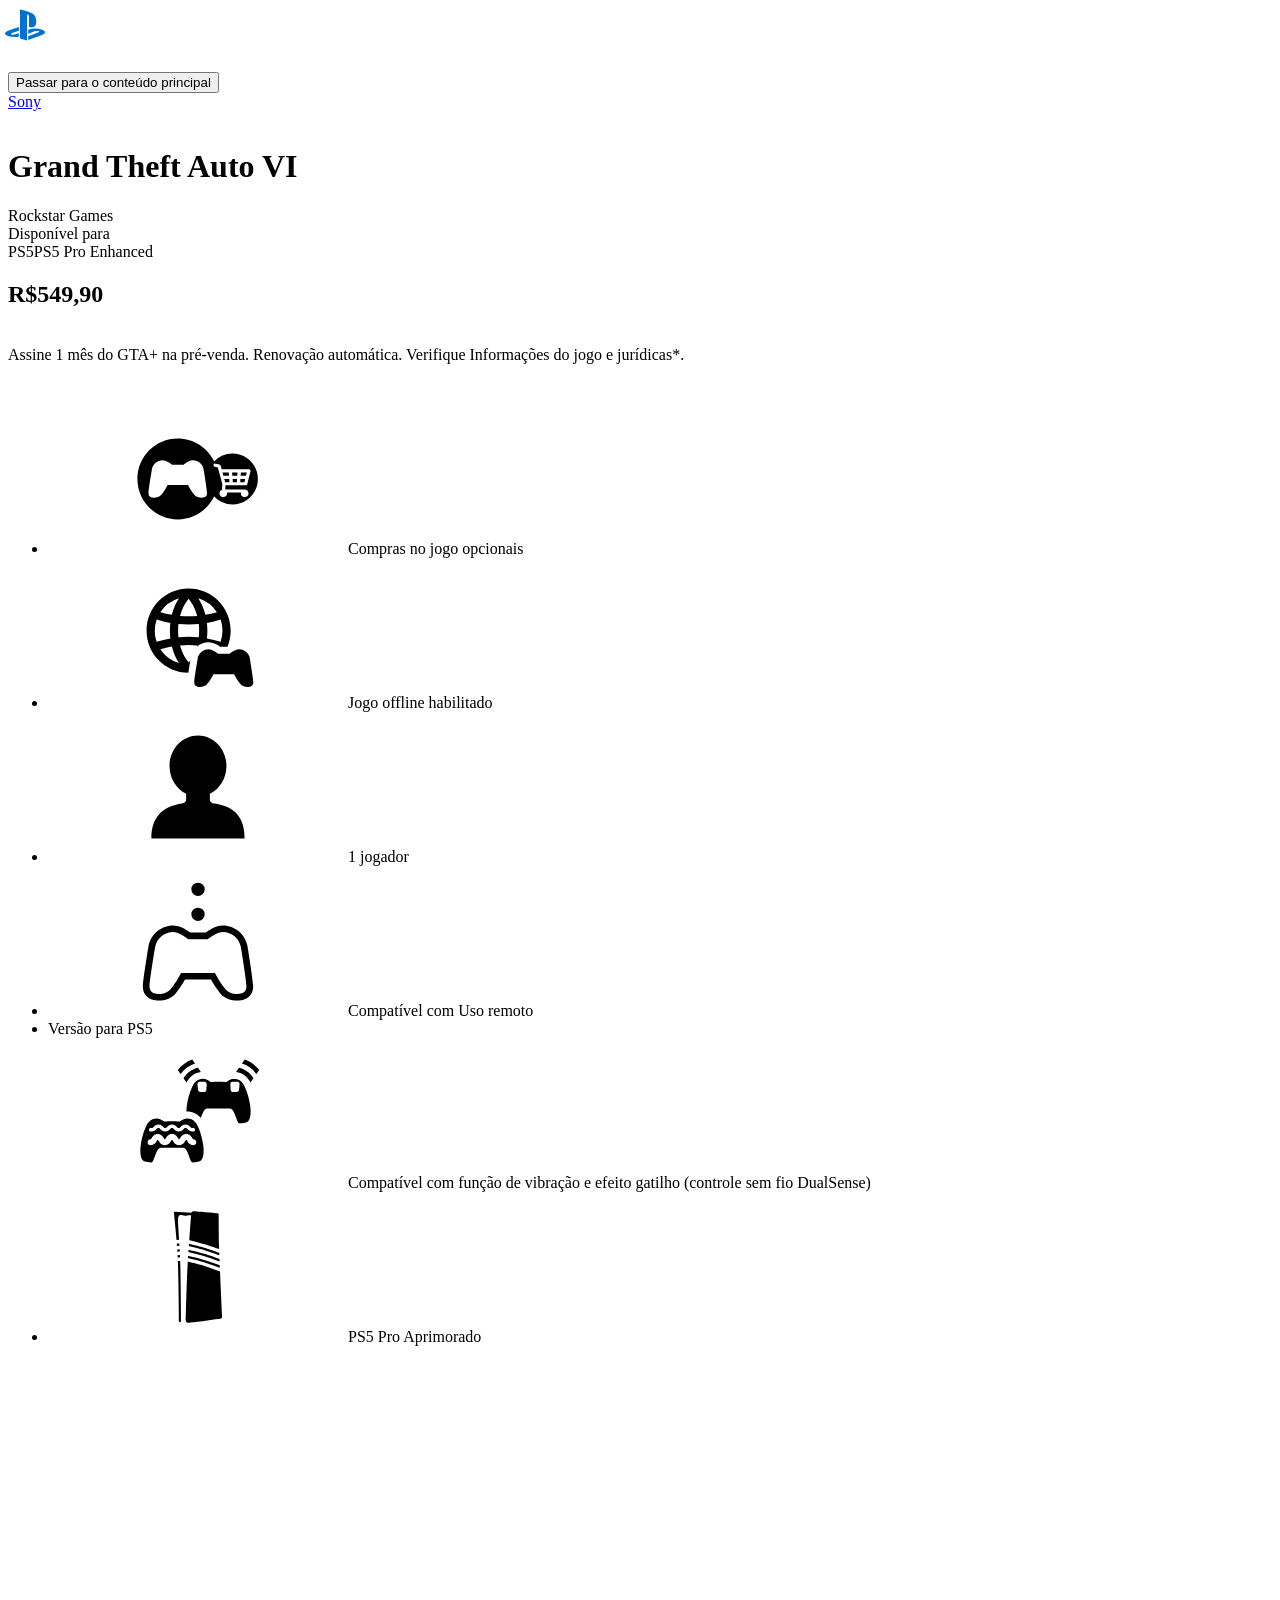
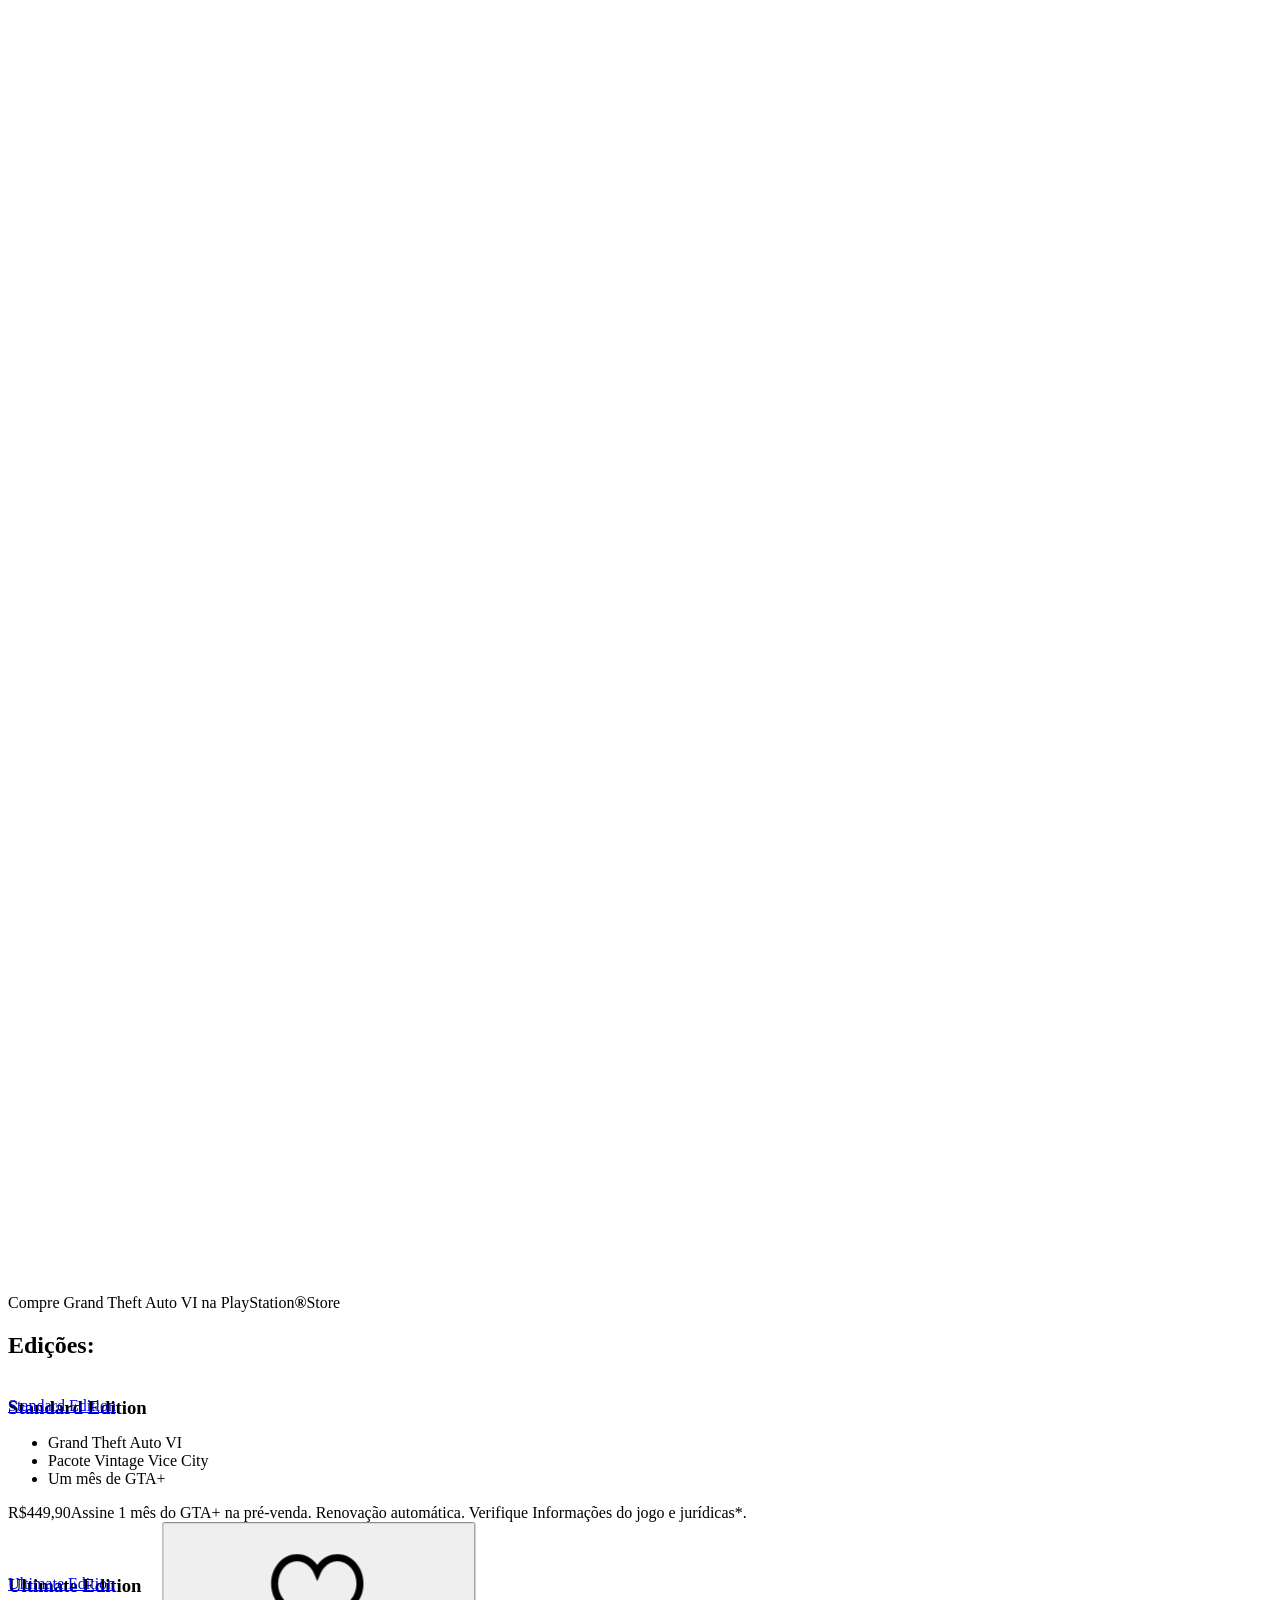
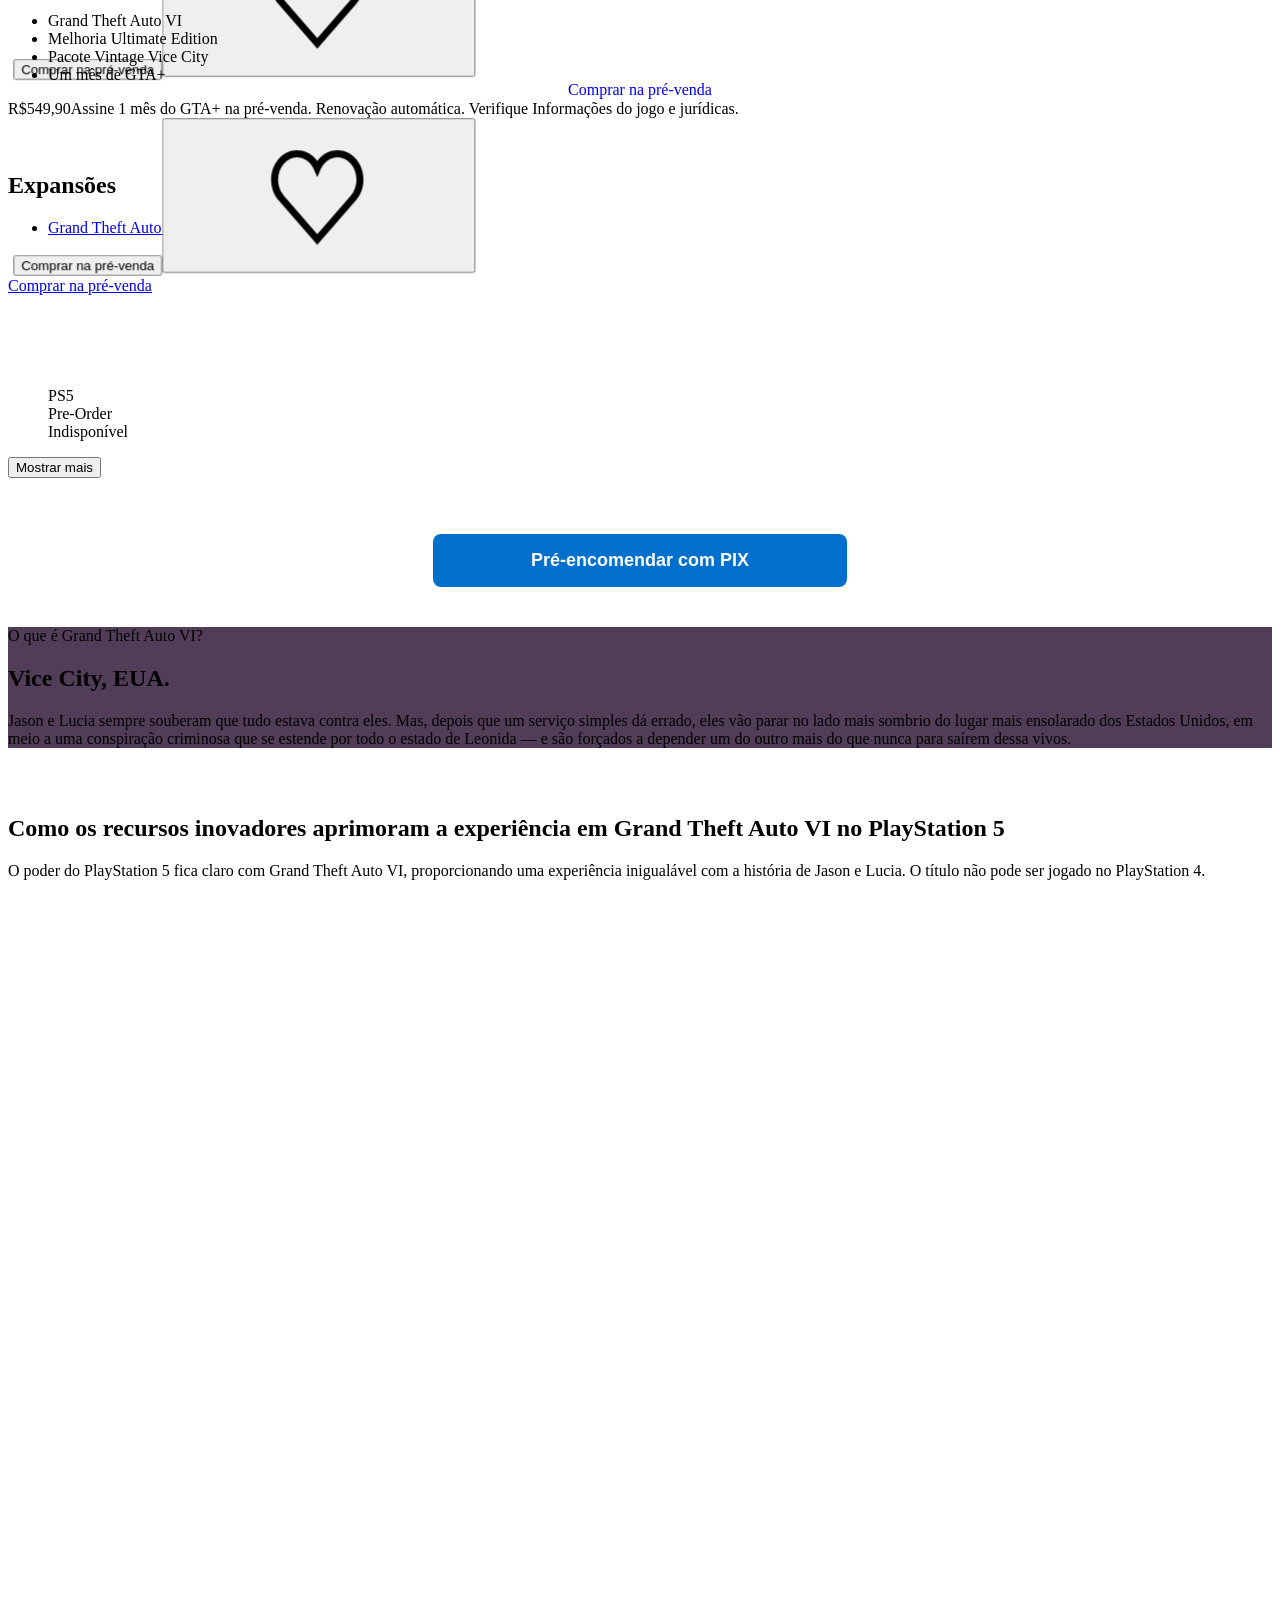
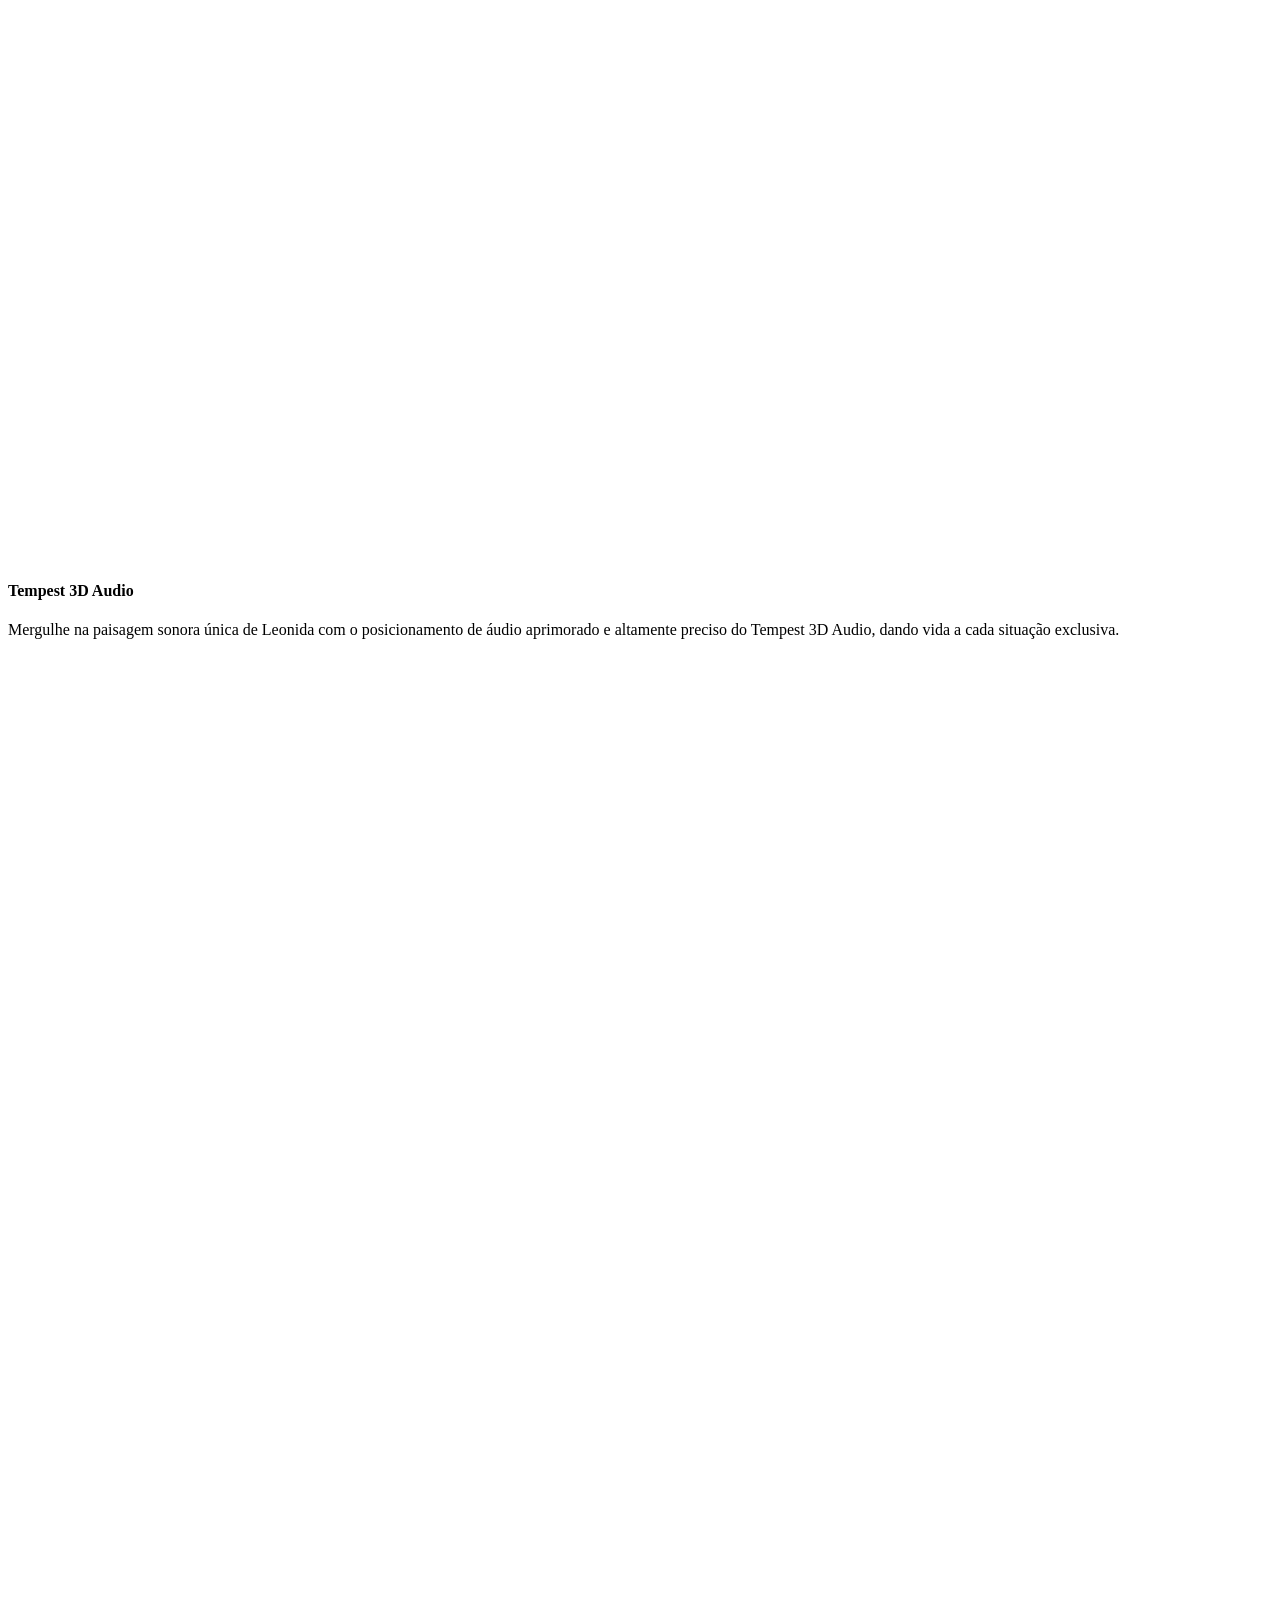
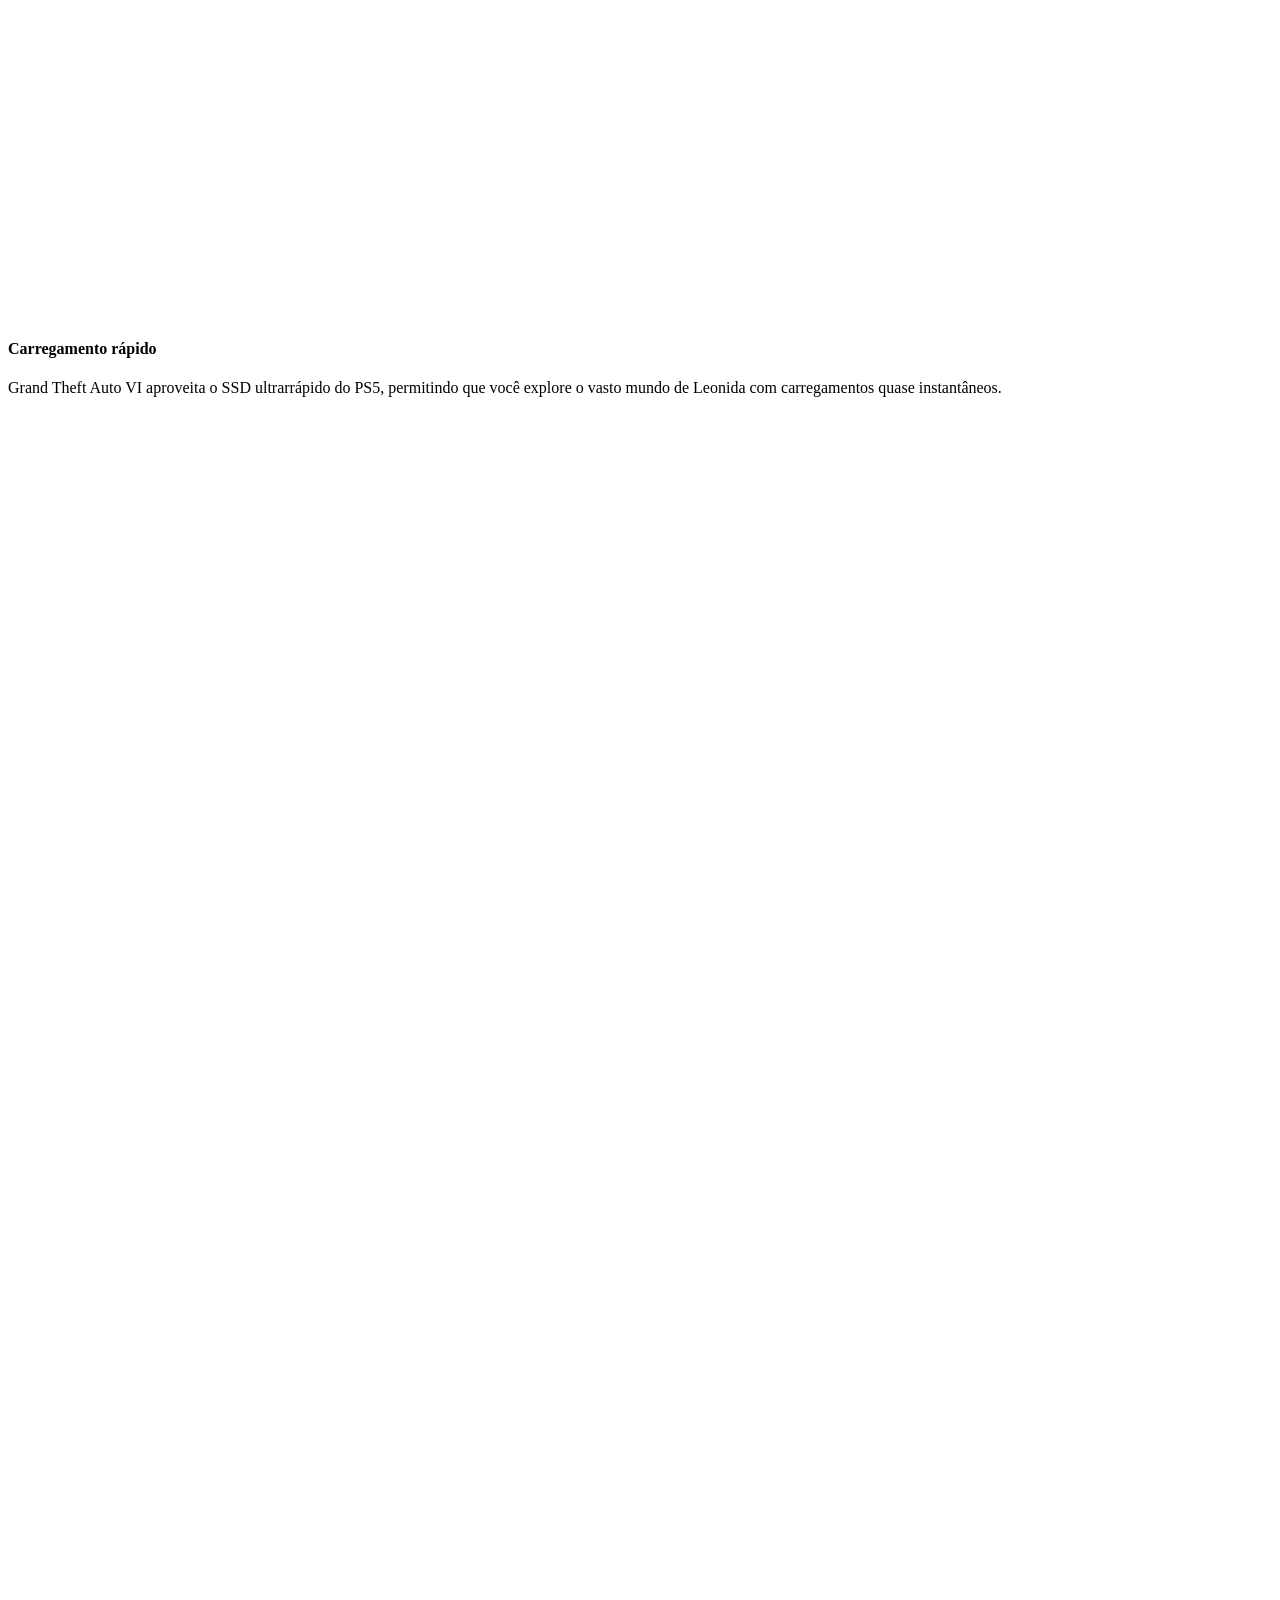
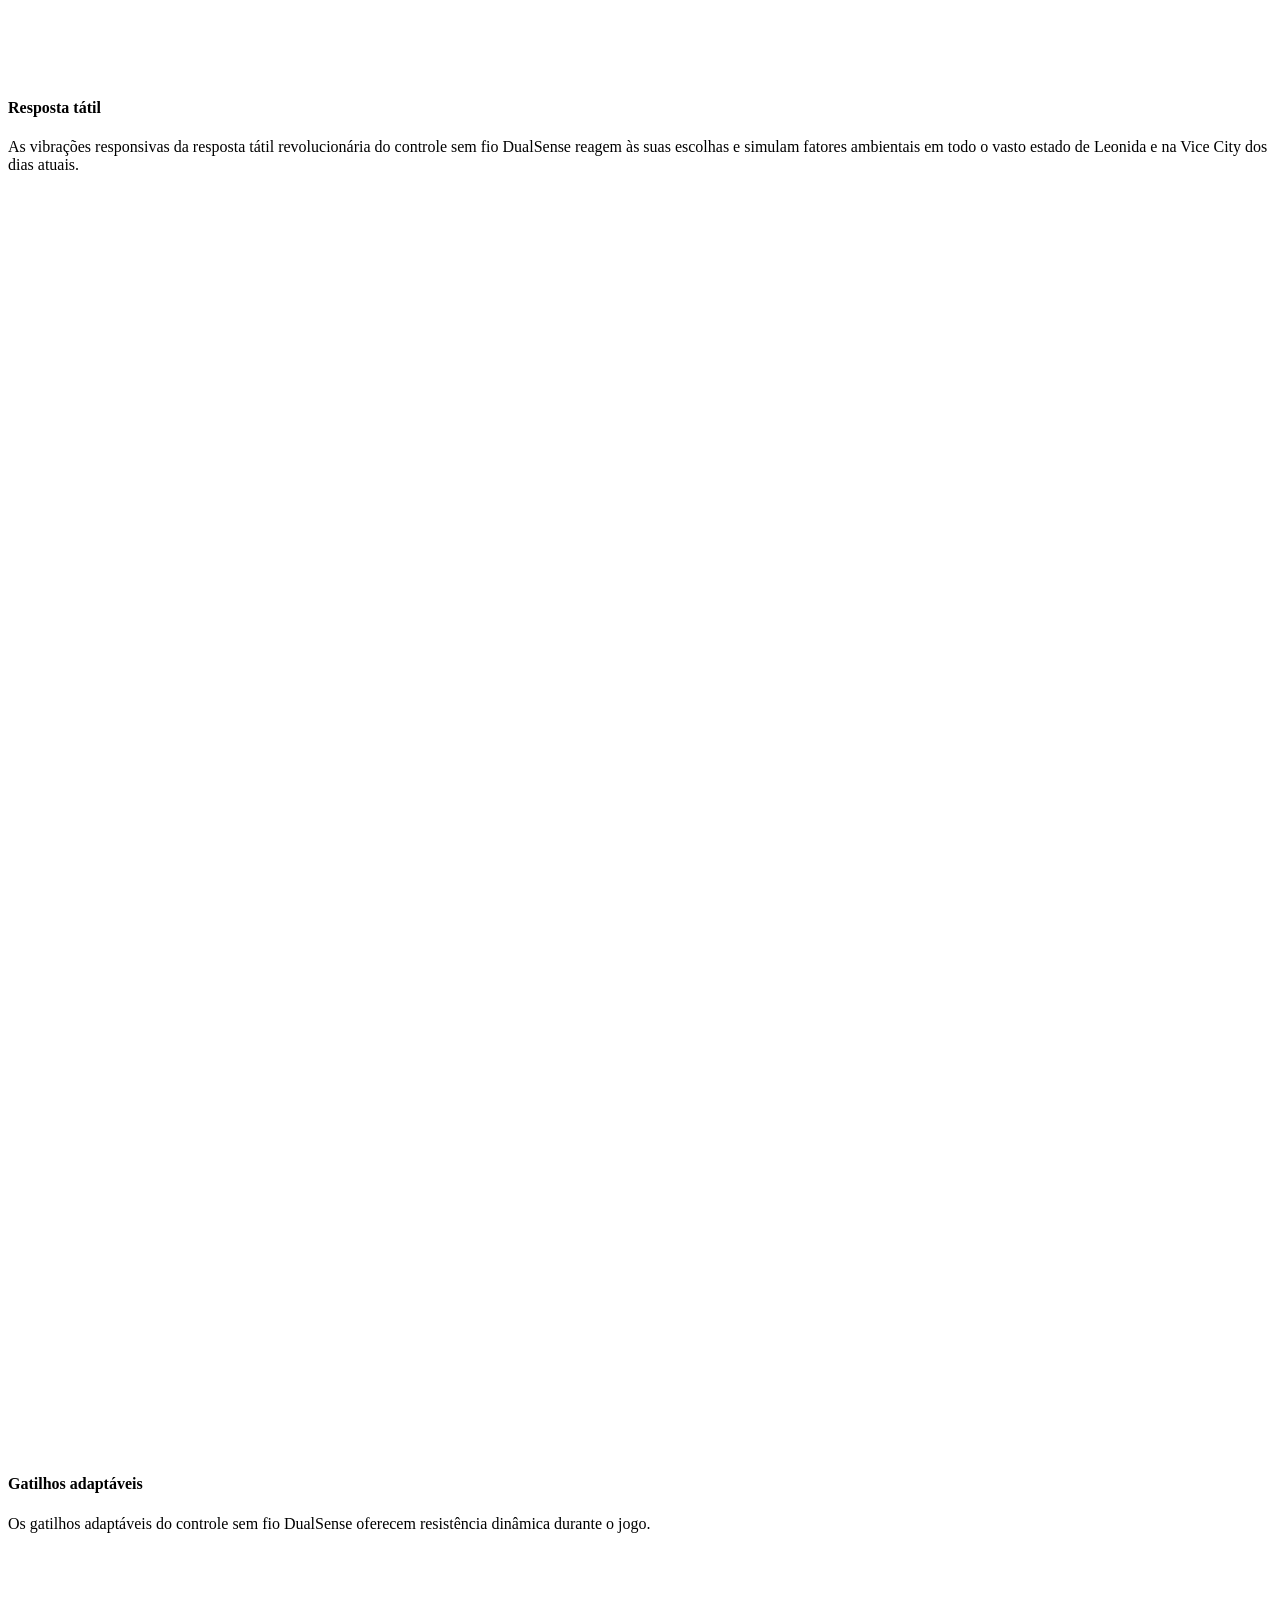
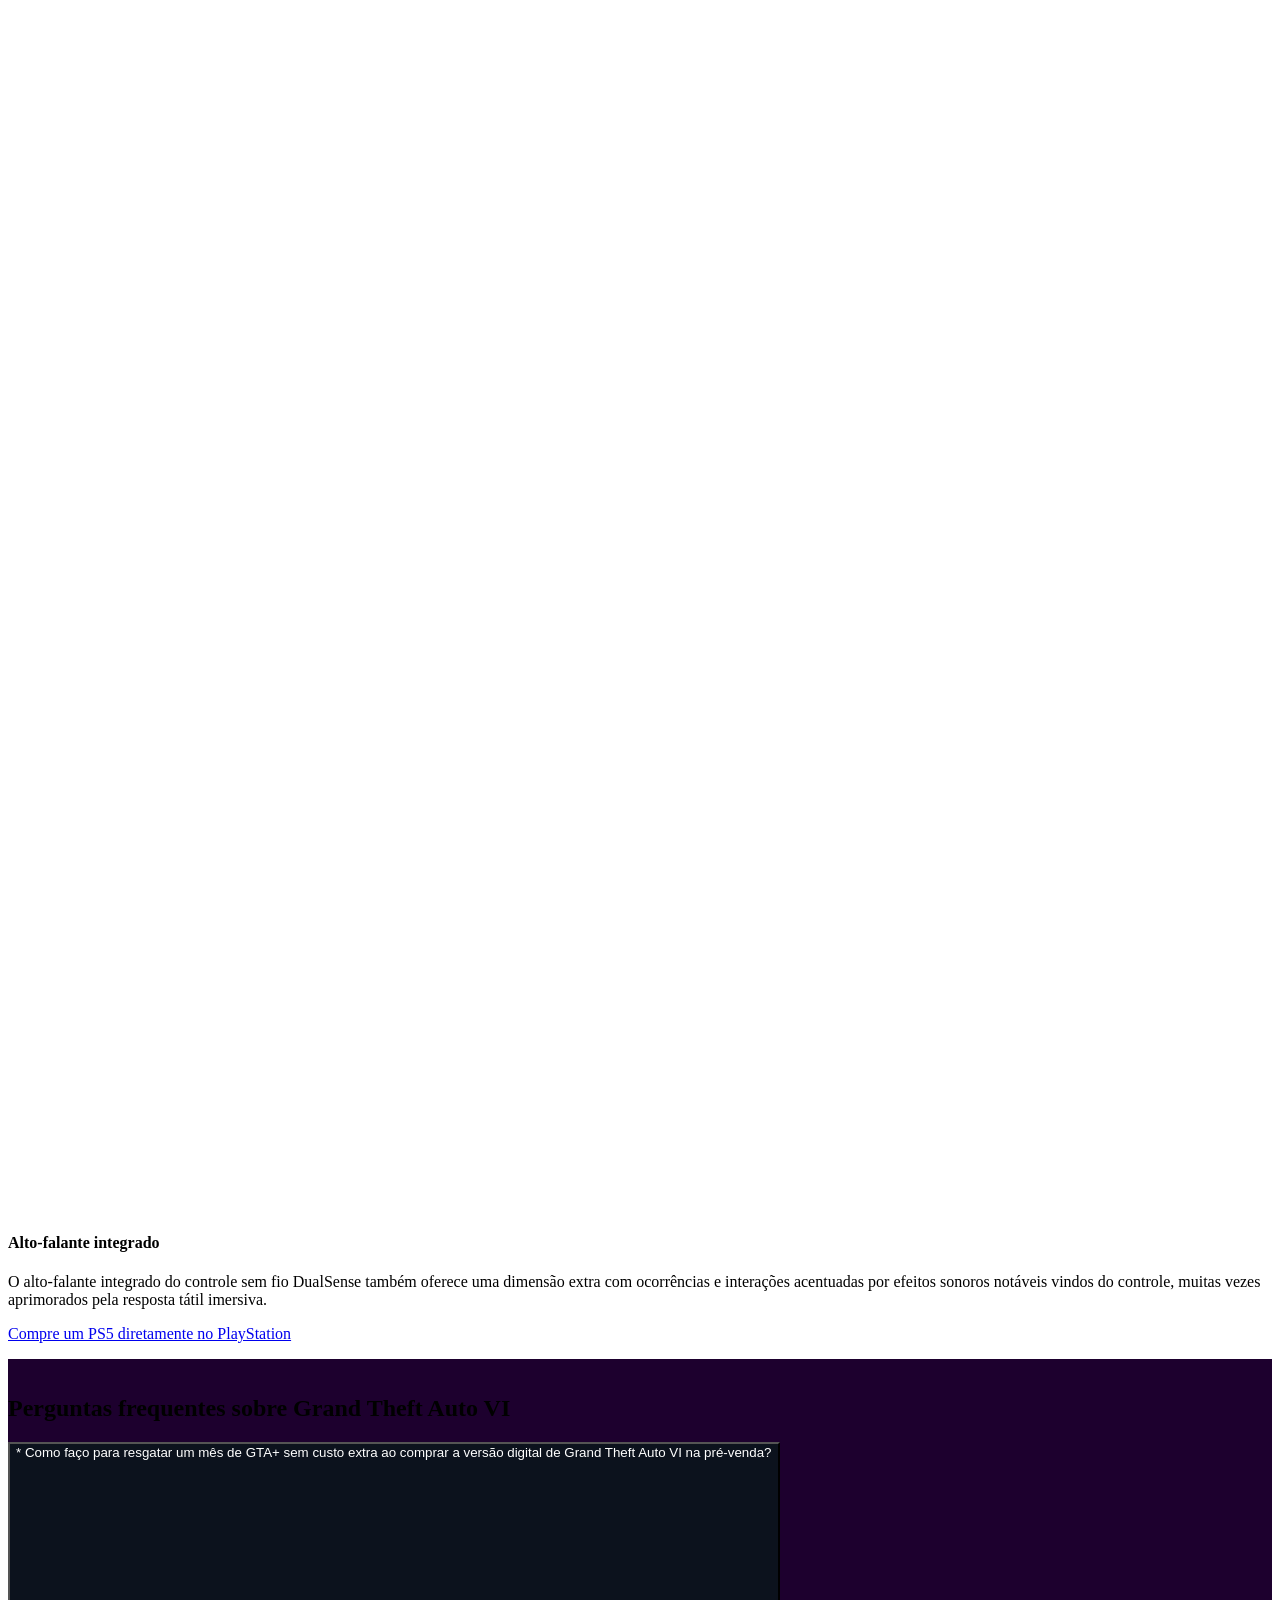
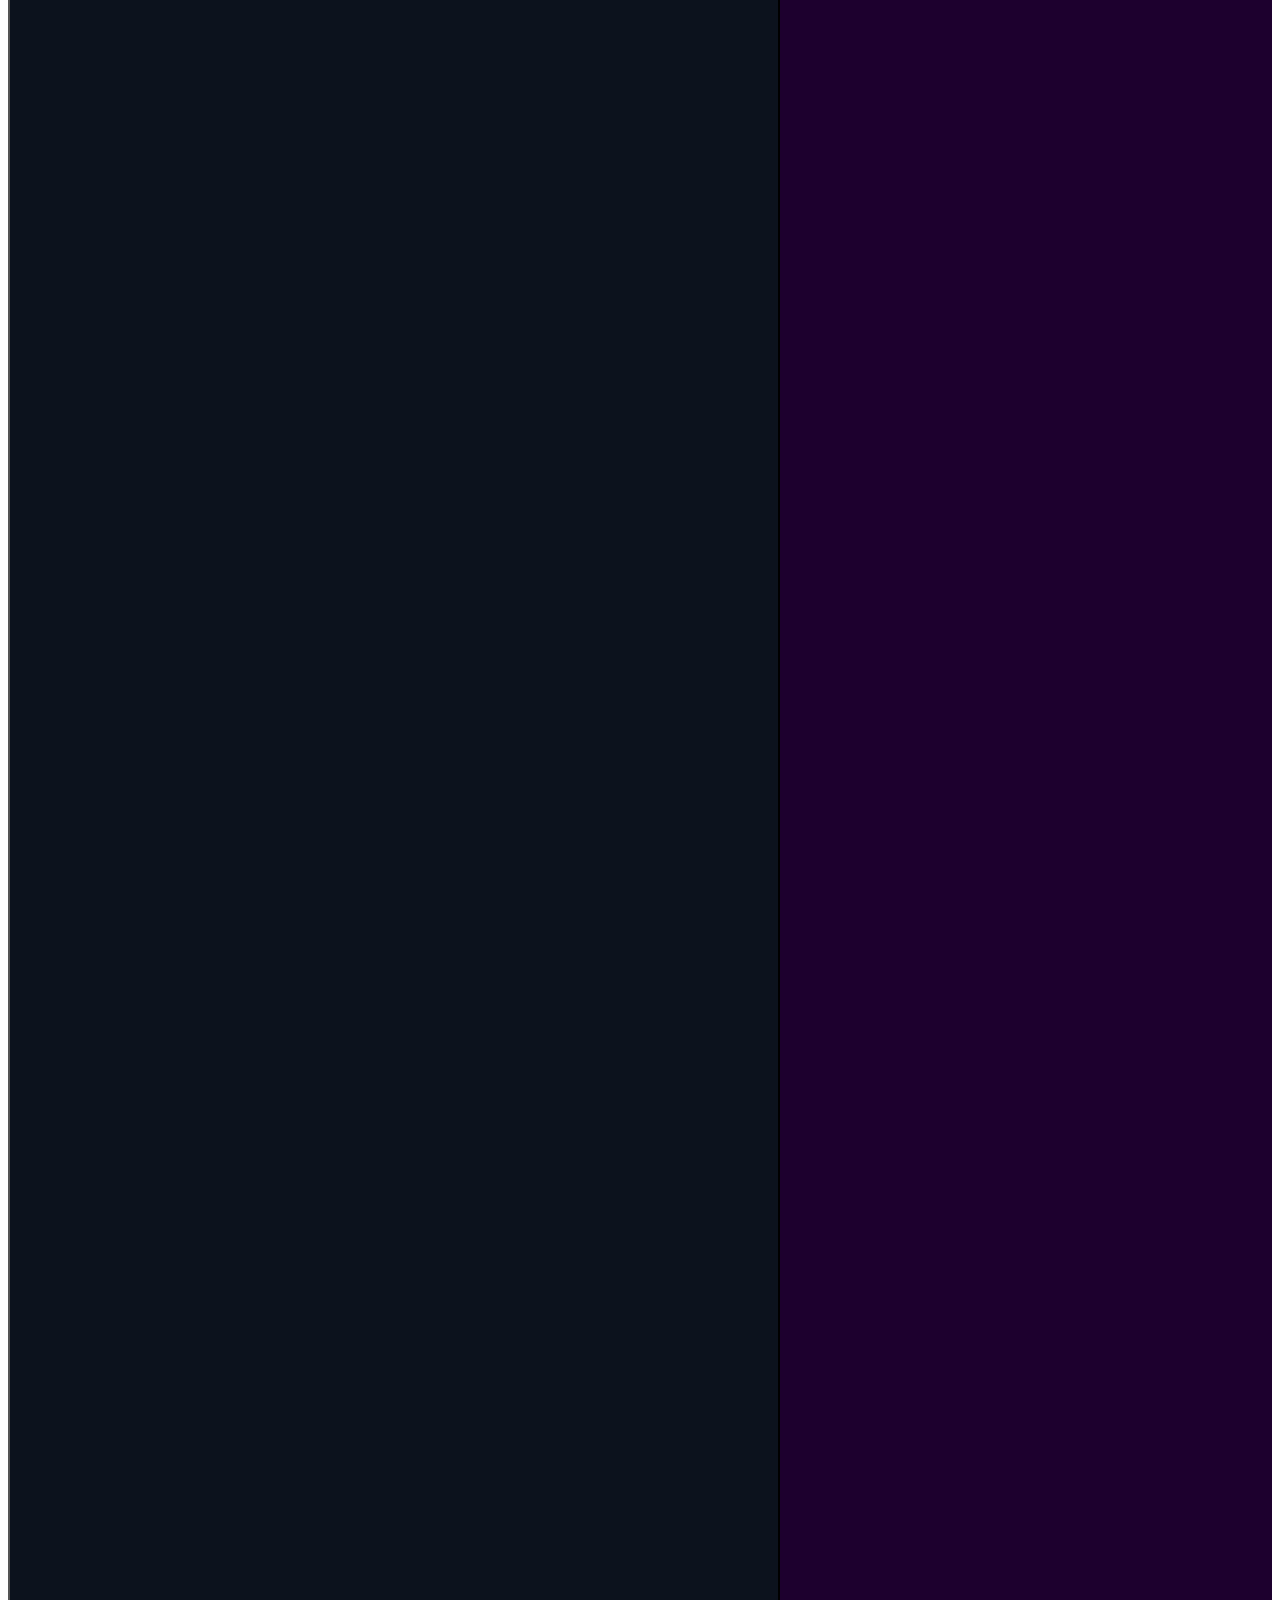
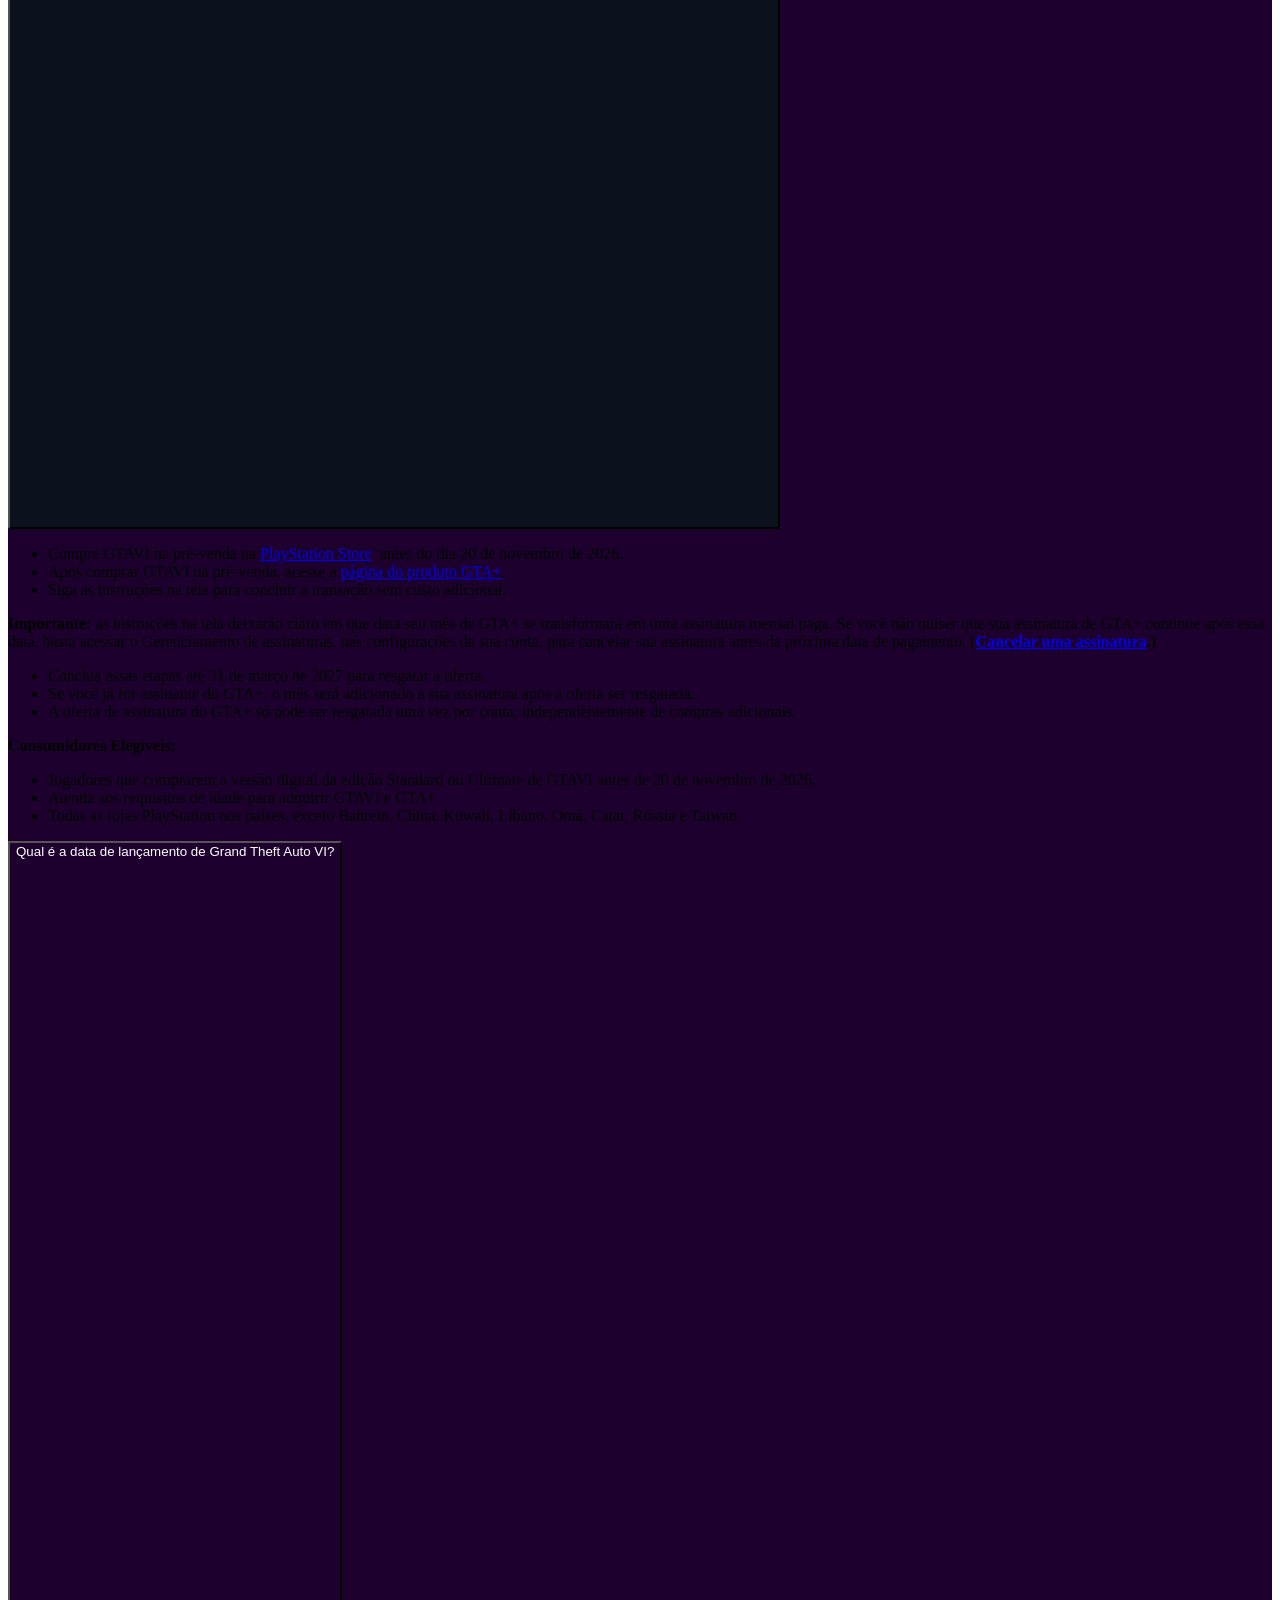
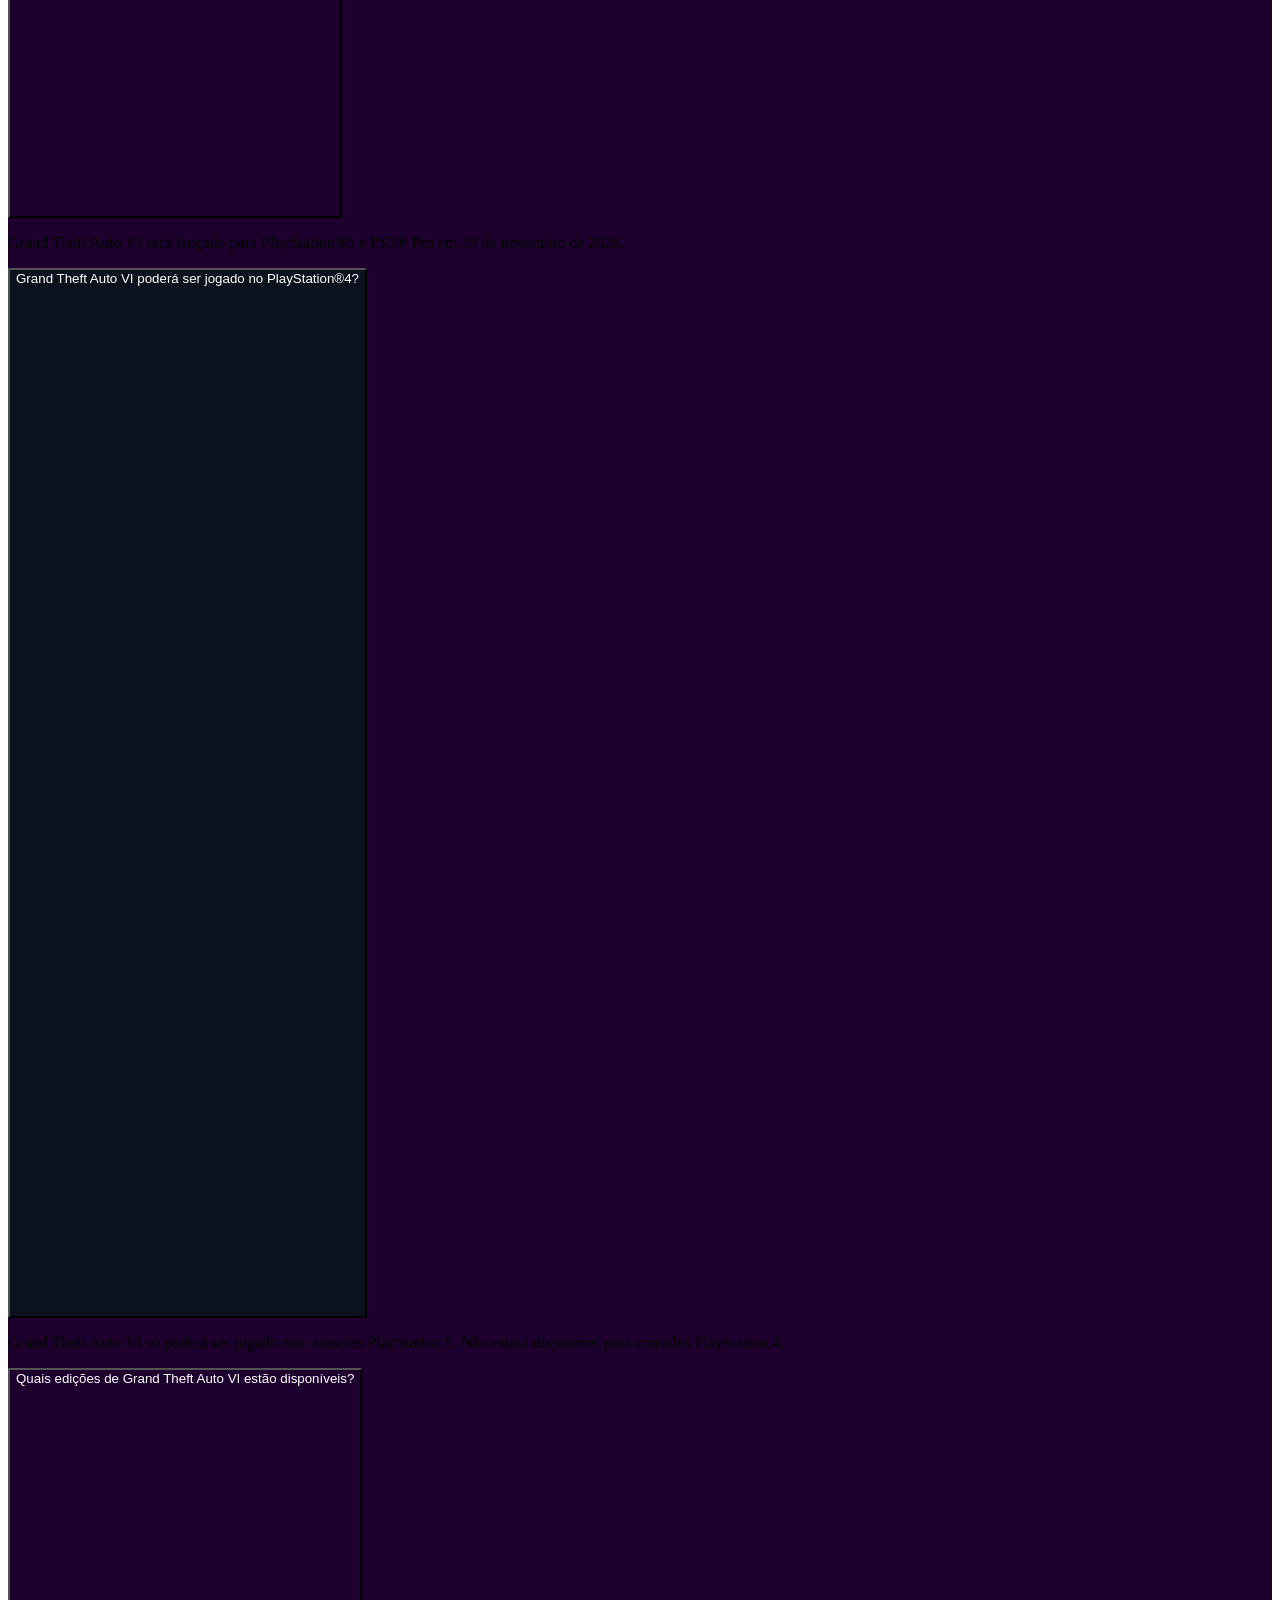
==== playstation.com/index.html @ 97222e9e "playstation: buttons Comprar na pré-venda apontam para checkout-ps.html" ====
<html lang="pt-BR" xml:lang="pt-BR" dir="ltr" class="js-focus-visible lc-plays2403" data-browser="CHROME HEADLESS" data-browser-major-version="150" data-os-name="WINDOWS" data-os-major-version="10" data-os-minor-version="0" data-device-type="UNKNOWN" data-is-psapp="false" style="--scrollbar-width: 0px; --nav-offset: 64px;" data-di-loaded="1"><head><link rel="preload" media="(min-width: 768px) and (max-width: 1023px)" href="https://gmedia.playstation.com/is/image/SIEPDC/Grand-Theft-Auto-VI-pre-order-hero-mobile-02-19jun25$en?$1200px$" as="image"><link rel="preload" media="(min-width: 1024px) and (max-width: 1366px)" href="https://gmedia.playstation.com/is/image/SIEPDC/Grand-Theft-Auto-VI-pre-order-hero-mobile-02-19jun25$en?$1600px$" as="image"><link rel="preload" media="(min-width: 1367px) and (max-width: 1919px)" href="https://gmedia.playstation.com/is/image/SIEPDC/Grand-Theft-Auto-VI-pre-order-hero-mobile-02-19jun25$en?$2400px$" as="image"><link rel="preload" media="(min-width: 1920px) and (max-width: 2999px)" href="https://gmedia.playstation.com/is/image/SIEPDC/Grand-Theft-Auto-VI-pre-order-hero-mobile-02-19jun25$en?$3200px$" as="image"><link rel="preload" media="(min-width: 3000px)" href="https://gmedia.playstation.com/is/image/SIEPDC/Grand-Theft-Auto-VI-pre-order-hero-mobile-02-19jun25$en?$4000px$" as="image"><title>Grand Theft Auto VI - Jogos para PS5 | PlayStation (Brasil) </title><meta name="searchtitle" content="Grand Theft Auto VI"><link rel="preconnect" href="https://static.playstation.com" crossorigin=""><link rel="preconnect" href="https://gmedia.playstation.com"><link rel="dns-prefetch" href="https://static.playstation.com"><link rel="dns-prefetch" href="https://gmedia.playstation.com"><link rel="preconnect" href="https://web-toolbar.playstation.com" crossorigin=""><link rel="dns-prefetch" href="https://web-toolbar.playstation.com"><link rel="preconnect" href="https://assets.adobedtm.com" crossorigin=""><link rel="dns-prefetch" href="https://assets.adobedtm.com"><link rel="preconnect" href="https://fast.fonts.net" crossorigin=""><link rel="dns-prefetch" href="https://fast.fonts.net"><link rel="icon" type="image/png" href="ps-logo-favicon_2" sizes="16x16"><link rel="icon" type="image/png" href="ps-logo-favicon" sizes="32x32"><link rel="icon" type="image/png" href="ps-logo-favicon_4" sizes="96x96"><link rel="icon" type="image/png" href="ps-logo-favicon_1" sizes="128x128"><link rel="icon" type="image/png" href="ps-logo-favicon_3" sizes="196x196"><meta name="app-id" content="pdc-aem"><meta charset="UTF-8"><meta name="keywords" content="Grand Theft Auto VI, GTA, GTA6, PlayStation, Rockstar, Rockstar Games, Lucia, Jason, GTAVI, PS5, Vice City, GTA V, GTA 6"><meta name="description" content="Aproveite a pré-venda e garanta agora o Grand Theft Auto VI no site PlayStation.com. Viva a maior e mais imersiva evolução da série Grand Theft Auto até hoje com o lançamento de GTA VI em 19 de novembro de 2026. GTA 6 só pode ser jogado no PS5 e não está disponível para PS4."><meta name="template" content="auto-game-page"><meta name="title" content="Grand Theft Auto VI - Jogos para PS5 | PlayStation"><meta name="pageType" content="game"><meta property="fb:app_id" content="165670056882577"><meta property="og:title" content="Grand Theft Auto VI - Jogos para PS5 | PlayStation"><meta name="twitter:title" content="Grand Theft Auto VI - Jogos para PS5 | PlayStation"><meta property="og:description" content="Aproveite a pré-venda e garanta agora o Grand Theft Auto VI no site PlayStation.com. Viva a maior e mais imersiva evolução da série Grand Theft Auto até hoje com o lançamento de GTA VI em 19 de novembro de 2026. GTA 6 só pode ser jogado no PS5 e não está disponível para PS4."><meta name="twitter:description" content="Aproveite a pré-venda e garanta agora o Grand Theft Auto VI no site PlayStation.com. Viva a maior e mais imersiva evolução da série Grand Theft Auto até hoje com o lançamento de GTA VI em 19 de novembro de 2026. GTA 6 só pode ser jogado no PS5 e não está disponível para PS4."><meta name="viewport" content="width=device-width, initial-scale=1.0, viewport-fit=cover"><meta http-equiv="content-type" content="text/html; charset=UTF-8"><link rel="canonical" href="https://www.playstation.com/pt-br/games/grand-theft-auto-vi/"><meta name="search_id" content="games/grand-theft-auto-vi"><meta name="google-site-verification" content="jvlMmfTRRTE3uPjvMTN9tBdat6DrAF6_bIxyrSVBisc"><link rel="alternate" hreflang="th-th" href="https://www.playstation.com/th-th/games/grand-theft-auto-vi/"><link rel="alternate" hreflang="ja-jp" href="https://www.playstation.com/ja-jp/games/grand-theft-auto-vi/"><link rel="alternate" hreflang="ko-kr" href="https://www.playstation.com/ko-kr/games/grand-theft-auto-vi/"><link rel="alternate" hreflang="en-id" href="https://www.playstation.com/en-id/games/grand-theft-auto-vi/"><link rel="alternate" hreflang="zh-hans-hk" href="https://www.playstation.com/zh-hans-hk/games/grand-theft-auto-vi/"><link rel="alternate" hreflang="en-hk" href="https://www.playstation.com/en-hk/games/grand-theft-auto-vi/"><link rel="alternate" hreflang="zh-hant-hk" href="https://www.playstation.com/zh-hant-hk/games/grand-theft-auto-vi/"><link rel="alternate" hreflang="en-sg" href="https://www.playstation.com/en-sg/games/grand-theft-auto-vi/"><link rel="alternate" hreflang="en-my" href="https://www.playstation.com/en-my/games/grand-theft-auto-vi/"><link rel="alternate" hreflang="en-tw" href="https://www.playstation.com/en-tw/games/grand-theft-auto-vi/"><link rel="alternate" hreflang="en-vn" href="https://www.playstation.com/en-vn/games/grand-theft-auto-vi/"><link rel="alternate" hreflang="en-ph" href="https://www.playstation.com/en-ph/games/grand-theft-auto-vi/"><link rel="alternate" hreflang="en-th" href="https://www.playstation.com/en-th/games/grand-theft-auto-vi/"><link rel="alternate" hreflang="zh-hant-tw" href="https://www.playstation.com/zh-hant-tw/games/grand-theft-auto-vi/"><link rel="alternate" hreflang="es-ec" href="https://www.playstation.com/es-ec/games/grand-theft-auto-vi/"><link rel="alternate" hreflang="es-cr" href="https://www.playstation.com/es-cr/games/grand-theft-auto-vi/"><link rel="alternate" hreflang="es-bo" href="https://www.playstation.com/es-bo/games/grand-theft-auto-vi/"><link rel="alternate" hreflang="es-co" href="https://www.playstation.com/es-co/games/grand-theft-auto-vi/"><link rel="alternate" hreflang="es-ar" href="https://www.playstation.com/es-ar/games/grand-theft-auto-vi/"><link rel="alternate" hreflang="fr-ca" href="https://www.playstation.com/fr-ca/games/grand-theft-auto-vi/"><link rel="alternate" hreflang="es-gt" href="https://www.playstation.com/es-gt/games/grand-theft-auto-vi/"><link rel="alternate" hreflang="es-cl" href="https://www.playstation.com/es-cl/games/grand-theft-auto-vi/"><link rel="alternate" hreflang="es-pa" href="https://www.playstation.com/es-pa/games/grand-theft-auto-vi/"><link rel="alternate" hreflang="es-hn" href="https://www.playstation.com/es-hn/games/grand-theft-auto-vi/"><link rel="alternate" hreflang="es-uy" href="https://www.playstation.com/es-uy/games/grand-theft-auto-vi/"><link rel="alternate" hreflang="es-py" href="https://www.playstation.com/es-py/games/grand-theft-auto-vi/"><link rel="alternate" hreflang="es-ni" href="https://www.playstation.com/es-ni/games/grand-theft-auto-vi/"><link rel="alternate" hreflang="es-pe" href="https://www.playstation.com/es-pe/games/grand-theft-auto-vi/"><link rel="alternate" hreflang="es-mx" href="https://www.playstation.com/es-mx/games/grand-theft-auto-vi/"><link rel="alternate" hreflang="es-sv" href="https://www.playstation.com/es-sv/games/grand-theft-auto-vi/"><link rel="alternate" hreflang="pt-br" href="https://www.playstation.com/pt-br/games/grand-theft-auto-vi/"><link rel="alternate" hreflang="en-ca" href="https://www.playstation.com/en-ca/games/grand-theft-auto-vi/"><link rel="alternate" hreflang="en-us" href="https://www.playstation.com/en-us/games/grand-theft-auto-vi/"><link rel="alternate" hreflang="ar-lb" href="https://www.playstation.com/ar-lb/games/grand-theft-auto-vi/"><link rel="alternate" hreflang="en-lb" href="https://www.playstation.com/en-lb/games/grand-theft-auto-vi/"><link rel="alternate" hreflang="ar-bh" href="https://www.playstation.com/ar-bh/games/grand-theft-auto-vi/"><link rel="alternate" hreflang="en-bh" href="https://www.playstation.com/en-bh/games/grand-theft-auto-vi/"><link rel="alternate" hreflang="ar-kw" href="https://www.playstation.com/ar-kw/games/grand-theft-auto-vi/"><link rel="alternate" hreflang="en-kw" href="https://www.playstation.com/en-kw/games/grand-theft-auto-vi/"><link rel="alternate" hreflang="en-za" href="https://www.playstation.com/en-za/games/grand-theft-auto-vi/"><link rel="alternate" hreflang="sl-si" href="https://www.playstation.com/sl-si/games/grand-theft-auto-vi/"><link rel="alternate" hreflang="en-si" href="https://www.playstation.com/en-si/games/grand-theft-auto-vi/"><link rel="alternate" hreflang="en-tr" href="https://www.playstation.com/en-tr/games/grand-theft-auto-vi/"><link rel="alternate" hreflang="tr-tr" href="https://www.playstation.com/tr-tr/games/grand-theft-auto-vi/"><link rel="alternate" hreflang="ro-ro" href="https://www.playstation.com/ro-ro/games/grand-theft-auto-vi/"><link rel="alternate" hreflang="en-ro" href="https://www.playstation.com/en-ro/games/grand-theft-auto-vi/"><link rel="alternate" hreflang="de-at" href="https://www.playstation.com/de-at/games/grand-theft-auto-vi/"><link rel="alternate" hreflang="en-se" href="https://www.playstation.com/en-se/games/grand-theft-auto-vi/"><link rel="alternate" hreflang="sv-se" href="https://www.playstation.com/sv-se/games/grand-theft-auto-vi/"><link rel="alternate" hreflang="fr-be" href="https://www.playstation.com/fr-be/games/grand-theft-auto-vi/"><link rel="alternate" hreflang="nl-be" href="https://www.playstation.com/nl-be/games/grand-theft-auto-vi/"><link rel="alternate" hreflang="pl-pl" href="https://www.playstation.com/pl-pl/games/grand-theft-auto-vi/"><link rel="alternate" hreflang="fr-fr" href="https://www.playstation.com/fr-fr/games/grand-theft-auto-vi/"><link rel="alternate" hreflang="en-sk" href="https://www.playstation.com/en-sk/games/grand-theft-auto-vi/"><link rel="alternate" hreflang="sk-sk" href="https://www.playstation.com/sk-sk/games/grand-theft-auto-vi/"><link rel="alternate" hreflang="de-lu" href="https://www.playstation.com/de-lu/games/grand-theft-auto-vi/"><link rel="alternate" hreflang="fr-lu" href="https://www.playstation.com/fr-lu/games/grand-theft-auto-vi/"><link rel="alternate" hreflang="fr-ch" href="https://www.playstation.com/fr-ch/games/grand-theft-auto-vi/"><link rel="alternate" hreflang="it-ch" href="https://www.playstation.com/it-ch/games/grand-theft-auto-vi/"><link rel="alternate" hreflang="de-ch" href="https://www.playstation.com/de-ch/games/grand-theft-auto-vi/"><link rel="alternate" hreflang="fi-fi" href="https://www.playstation.com/fi-fi/games/grand-theft-auto-vi/"><link rel="alternate" hreflang="en-fi" href="https://www.playstation.com/en-fi/games/grand-theft-auto-vi/"><link rel="alternate" hreflang="hu-hu" href="https://www.playstation.com/hu-hu/games/grand-theft-auto-vi/"><link rel="alternate" hreflang="en-hu" href="https://www.playstation.com/en-hu/games/grand-theft-auto-vi/"><link rel="alternate" hreflang="en-in" href="https://www.playstation.com/en-in/games/grand-theft-auto-vi/"><link rel="alternate" hreflang="el-gr" href="https://www.playstation.com/el-gr/games/grand-theft-auto-vi/"><link rel="alternate" hreflang="en-gr" href="https://www.playstation.com/en-gr/games/grand-theft-auto-vi/"><link rel="alternate" hreflang="da-dk" href="https://www.playstation.com/da-dk/games/grand-theft-auto-vi/"><link rel="alternate" hreflang="en-mt" href="https://www.playstation.com/en-mt/games/grand-theft-auto-vi/"><link rel="alternate" hreflang="he-il" href="https://www.playstation.com/he-il/games/grand-theft-auto-vi/"><link rel="alternate" hreflang="en-il" href="https://www.playstation.com/en-il/games/grand-theft-auto-vi/"><link rel="alternate" hreflang="en-nz" href="https://www.playstation.com/en-nz/games/grand-theft-auto-vi/"><link rel="alternate" hreflang="en-pl" href="https://www.playstation.com/en-pl/games/grand-theft-auto-vi/"><link rel="alternate" hreflang="en-ie" href="https://www.playstation.com/en-ie/games/grand-theft-auto-vi/"><link rel="alternate" hreflang="en-cz" href="https://www.playstation.com/en-cz/games/grand-theft-auto-vi/"><link rel="alternate" hreflang="en-no" href="https://www.playstation.com/en-no/games/grand-theft-auto-vi/"><link rel="alternate" hreflang="no-no" href="https://www.playstation.com/no-no/games/grand-theft-auto-vi/"><link rel="alternate" hreflang="en-cy" href="https://www.playstation.com/en-cy/games/grand-theft-auto-vi/"><link rel="alternate" hreflang="ar-ae" href="https://www.playstation.com/ar-ae/games/grand-theft-auto-vi/"><link rel="alternate" hreflang="en-ae" href="https://www.playstation.com/en-ae/games/grand-theft-auto-vi/"><link rel="alternate" hreflang="en-hr" href="https://www.playstation.com/en-hr/games/grand-theft-auto-vi/"><link rel="alternate" hreflang="hr-hr" href="https://www.playstation.com/hr-hr/games/grand-theft-auto-vi/"><link rel="alternate" hreflang="ar-sa" href="https://www.playstation.com/ar-sa/games/grand-theft-auto-vi/"><link rel="alternate" hreflang="en-sa" href="https://www.playstation.com/en-sa/games/grand-theft-auto-vi/"><link rel="alternate" hreflang="en-dk" href="https://www.playstation.com/en-dk/games/grand-theft-auto-vi/"><link rel="alternate" hreflang="ar-om" href="https://www.playstation.com/ar-om/games/grand-theft-auto-vi/"><link rel="alternate" hreflang="en-om" href="https://www.playstation.com/en-om/games/grand-theft-auto-vi/"><link rel="alternate" hreflang="bg-bg" href="https://www.playstation.com/bg-bg/games/grand-theft-auto-vi/"><link rel="alternate" hreflang="en-bg" href="https://www.playstation.com/en-bg/games/grand-theft-auto-vi/"><link rel="alternate" hreflang="ar-qa" href="https://www.playstation.com/ar-qa/games/grand-theft-auto-vi/"><link rel="alternate" hreflang="en-qa" href="https://www.playstation.com/en-qa/games/grand-theft-auto-vi/"><link rel="alternate" hreflang="en-gb" href="https://www.playstation.com/en-gb/games/grand-theft-auto-vi/"><link rel="alternate" hreflang="en-au" href="https://www.playstation.com/en-au/games/grand-theft-auto-vi/"><link rel="alternate" hreflang="cs-cz" href="https://www.playstation.com/cs-cz/games/grand-theft-auto-vi/"><link rel="alternate" hreflang="pt-pt" href="https://www.playstation.com/pt-pt/games/grand-theft-auto-vi/"><link rel="alternate" hreflang="es-es" href="https://www.playstation.com/es-es/games/grand-theft-auto-vi/"><link rel="alternate" hreflang="it-it" href="https://www.playstation.com/it-it/games/grand-theft-auto-vi/"><link rel="alternate" hreflang="ru-ua" href="https://www.playstation.com/ru-ua/games/grand-theft-auto-vi/"><link rel="alternate" hreflang="uk-ua" href="https://www.playstation.com/uk-ua/games/grand-theft-auto-vi/"><link rel="alternate" hreflang="sr-rs" href="https://www.playstation.com/sr-rs/games/grand-theft-auto-vi/"><link rel="alternate" hreflang="de-de" href="https://www.playstation.com/de-de/games/grand-theft-auto-vi/"><link rel="alternate" hreflang="nl-nl" href="https://www.playstation.com/nl-nl/games/grand-theft-auto-vi/"><link rel="alternate" hreflang="en-is" href="https://www.playstation.com/en-is/games/grand-theft-auto-vi/"><link rel="alternate" href="https://www.playstation.com/country-selector/index.html" hreflang="x-default"><link rel="preload" media="(max-width: 767px)" href="https://gmedia.playstation.com/is/image/SIEPDC/Grand-Theft-Auto-VI-pre-order-hero-mobile-02-19jun25$en?$800px$" as="image"><link rel="preload" as="style" href="https://static.playstation.com/font-stack/v1/css/font-all.css"><link rel="stylesheet" href="css/font-all.css"><link rel="preload" as="style" href="https://static.playstation.com/font-stack/v1/css/font-sst-condensed.css"><link rel="stylesheet" href="css/font-sst-condensed.css"><link rel="preload" as="style" href="/etc.clientlibs/global_pdc/clientlibs/auto-clientlibs/pdc.vendor.min.b15b2d0dd1b144f1f2cd1682e6936d8a.css" type="text/css"><link rel="stylesheet" href="css/pdc.vendor.min.b15b2d0dd1b144f1f2cd1682e6936d8a.css" type="text/css"><link rel="preload" as="style" href="/etc.clientlibs/global_pdc/clientlibs/clientlibs-jetstream.min.09848c97b22ec9907269b23423fbb303.css" type="text/css"><link rel="stylesheet" href="css/clientlibs-jetstream.min.09848c97b22ec9907269b23423fbb303.css" type="text/css"><link rel="preload" as="style" href="/etc.clientlibs/global_pdc/clientlibs/auto-clientlibs/pdc.designkit.min.d30ed311066642a9f8b64aa1f2f75102.css" type="text/css"><link rel="stylesheet" href="css/pdc.designkit.min.d30ed311066642a9f8b64aa1f2f75102.css" type="text/css"><meta name="wca-ssr-version" content="3.45.0-1.0"><meta name="wca-locale" content="pt-BR"><meta name="wca-theme" content="light"><link rel="preconnect" href="https://static.playstation.com" crossorigin=""><link rel="dns-prefetch" href="https://static.playstation.com"><link rel="preconnect" href="https://web.np.playstation.com/api/graphql/v1"><link rel="dns-prefetch" href="https://web.np.playstation.com/api/graphql/v1"><link rel="preconnect" href="https://image.api.playstation.com" crossorigin=""><link rel="dns-prefetch" href="https://image.api.playstation.com"><link rel="dns-prefetch" href="https://checkout.playstation.com"><link rel="preconnect" href="https://cdn.cookielaw.org" crossorigin=""><link rel="dns-prefetch" href="https://cdn.cookielaw.org"><link rel="stylesheet" href="css/psw-styles.css"><meta property="og:url" content="https://www.playstation.com/pt-br/games/grand-theft-auto-vi-ultimate-edition"><meta property="og:type" content="game"><meta property="og:image" content="images/f73cd287d6bbf6a95aa5a93f5a294a2614288a00af4dcdba.png"><meta property="og:locale" content="pt_br"><meta property="og:site_name" content="PlayStation"><meta name="twitter:card" content="twitter"><meta name="twitter:image:src" content="https://image.api.playstation.com/vulcan/ap/rnd/202606/1819/f73cd287d6bbf6a95aa5a93f5a294a2614288a00af4dcdba.png"><meta name="twitter:site" content="@PlayStation"><meta name="twitter:creator" content="@PlayStation"><meta name="image" content="https://image.api.playstation.com/vulcan/ap/rnd/202606/1818/9f51f0ccdb65bd29c36a0907a738c2902a712f03e2fd6470.png"><meta name="release_date_timestamp" content="1795057200000"><meta name="releaseDate" content="2026-11-19T03:00:00Z"><meta name="skuIds" content="EP1004-PPSA01547_00-GTAVIULTIMATE001-U001,EP1004-PPSA01547_00-GTAVISTANDARD001-U001"><meta name="searchtitle" content="Grand Theft Auto VI"><meta name="platforms" content="PS5"><meta name="genres" content="Ação"><meta name="name" content="Grand Theft Auto VI: Ultimate Edition"><meta name="publisher" content="Rockstar Games"><meta name="conceptId" content="10000730"><meta name="contentRating" content="CLASSIND_RATING_PENDING"><meta name="platformRank" content="10"><meta name="productType" content="GAME_BUNDLE"><link type="text/css" rel="stylesheet" href="css/psw.css"><link type="text/css" rel="stylesheet" href="css/oracle-4b59ecbbb4e830041087.css"><style id="data-flip-key-300-ease">
[data-flip-key] {
  transition-property: opacity, transform;
  transition-duration: calc(var(--flip-active, 1) * 300ms);
  transition-timing-function: ease;
  transform-origin: top left;
  transform:
    translateX(calc(var(--flip-dx, 0) * 1px))
    translateY(calc(var(--flip-dy, 0) * 1px))
    scale(var(--flip-dw, 1), var(--flip-dh, 1));
}</style><style id="onetrust-style">#onetrust-banner-sdk .onetrust-vendors-list-handler{cursor:pointer;color:#1f96db;font-size:inherit;font-weight:bold;text-decoration:none;margin-left:5px;white-space:normal;word-wrap:break-word;text-align:left}#onetrust-banner-sdk .onetrust-vendors-list-handler:hover{color:#1f96db}#onetrust-banner-sdk:focus{outline:2px solid #000;outline-offset:-2px}#onetrust-banner-sdk a:focus{outline:2px solid #000}#onetrust-banner-sdk #onetrust-accept-btn-handler,#onetrust-banner-sdk #onetrust-reject-all-handler,#onetrust-banner-sdk #onetrust-pc-btn-handler{outline-offset:1px}#onetrust-banner-sdk.ot-bnr-w-logo .ot-bnr-logo{height:64px;width:64px}#onetrust-banner-sdk #onetrust-policy svg,#onetrust-banner-sdk .banner-option svg{height:13px;width:13px;margin-left:1px;vertical-align:middle}#onetrust-banner-sdk .ot-tcf2-vendor-count.ot-text-bold{font-weight:bold}#onetrust-banner-sdk .ot-button-order-0{order:0}#onetrust-banner-sdk .ot-button-order-1{order:1}#onetrust-banner-sdk .ot-button-order-2{order:2}#onetrust-banner-sdk #onetrust-close-btn-container svg{height:10px;width:10px;pointer-events:none}#onetrust-banner-sdk .ot-close-icon,#onetrust-pc-sdk .ot-close-icon,#ot-sync-ntfy .ot-close-icon{background-size:contain;background-repeat:no-repeat;background-position:center;height:12px;width:12px}#onetrust-banner-sdk .powered-by-logo,#onetrust-banner-sdk .ot-pc-footer-logo a,#onetrust-pc-sdk .powered-by-logo,#onetrust-pc-sdk .ot-pc-footer-logo a,#ot-sync-ntfy .powered-by-logo,#ot-sync-ntfy .ot-pc-footer-logo a{background-size:contain;background-repeat:no-repeat;background-position:center;height:25px;width:152px;display:block;text-decoration:none;font-size:.75em}#onetrust-banner-sdk .powered-by-logo:hover,#onetrust-banner-sdk .ot-pc-footer-logo a:hover,#onetrust-pc-sdk .powered-by-logo:hover,#onetrust-pc-sdk .ot-pc-footer-logo a:hover,#ot-sync-ntfy .powered-by-logo:hover,#ot-sync-ntfy .ot-pc-footer-logo a:hover{color:#565656}#onetrust-banner-sdk h3 *,#onetrust-banner-sdk h4 *,#onetrust-banner-sdk h6 *,#onetrust-banner-sdk button *,#onetrust-banner-sdk a[data-parent-id] *,#onetrust-banner-sdk p[role=heading] *,#onetrust-pc-sdk h3 *,#onetrust-pc-sdk h4 *,#onetrust-pc-sdk h6 *,#onetrust-pc-sdk button *,#onetrust-pc-sdk a[data-parent-id] *,#onetrust-pc-sdk p[role=heading] *,#ot-sync-ntfy h3 *,#ot-sync-ntfy h4 *,#ot-sync-ntfy h6 *,#ot-sync-ntfy button *,#ot-sync-ntfy a[data-parent-id] *,#ot-sync-ntfy p[role=heading] *{font-size:inherit;font-weight:inherit;color:inherit}#onetrust-banner-sdk .ot-hide,#onetrust-pc-sdk .ot-hide,#ot-sync-ntfy .ot-hide{display:none !important}#onetrust-banner-sdk button.ot-link-btn:hover,#onetrust-pc-sdk button.ot-link-btn:hover,#ot-sync-ntfy button.ot-link-btn:hover{text-decoration:underline;opacity:1}#onetrust-pc-sdk .ot-sdk-row .ot-sdk-column{padding:0}#onetrust-pc-sdk .ot-sdk-container{padding-right:0}#onetrust-pc-sdk .ot-sdk-row{flex-direction:initial;width:100%}#onetrust-pc-sdk [type=checkbox]:checked,#onetrust-pc-sdk [type=checkbox]:not(:checked){pointer-events:initial}#onetrust-pc-sdk [type=checkbox]:disabled+label::before,#onetrust-pc-sdk [type=checkbox]:disabled+label:after,#onetrust-pc-sdk [type=checkbox]:disabled+label,#onetrust-pc-sdk [type=checkbox][aria-disabled=true]+label::before,#onetrust-pc-sdk [type=checkbox][aria-disabled=true]+label:after,#onetrust-pc-sdk [type=checkbox][aria-disabled=true]+label{pointer-events:none;opacity:.8}#onetrust-pc-sdk #vendor-list-content{transform:translate3d(0, 0, 0)}#onetrust-pc-sdk li input[type=checkbox]{z-index:1}#onetrust-pc-sdk li .ot-checkbox label{z-index:2}#onetrust-pc-sdk li .ot-checkbox input[type=checkbox]{height:auto;width:auto}#onetrust-pc-sdk li .host-title a,#onetrust-pc-sdk li .ot-host-name a,#onetrust-pc-sdk li .accordion-text,#onetrust-pc-sdk li .ot-acc-txt{z-index:2;position:relative}#onetrust-pc-sdk input{margin:3px .1ex}#onetrust-pc-sdk .pc-logo,#onetrust-pc-sdk .ot-pc-logo{height:60px;width:180px;background-position:center;background-size:contain;background-repeat:no-repeat;display:inline-flex;justify-content:center;align-items:center}#onetrust-pc-sdk .pc-logo img,#onetrust-pc-sdk .ot-pc-logo img{max-height:100%;max-width:100%}#onetrust-pc-sdk .pc-logo svg,#onetrust-pc-sdk .ot-pc-logo svg{height:60px;width:180px}#onetrust-pc-sdk #close-pc-btn-handler>svg{margin:auto;display:block;height:12px;width:12px}#onetrust-pc-sdk #ot-pc-desc svg,#onetrust-pc-sdk .ot-desc-cntr svg,#onetrust-pc-sdk .ot-cat-grp svg{height:13px;width:13px;margin-left:-7px;vertical-align:middle;margin-right:5px}#onetrust-pc-sdk .ot-host-hdr>a{display:inline-block}#onetrust-pc-sdk input[aria-disabled=true],#onetrust-banner-sdk input[aria-disabled=true]{pointer-events:none;opacity:.6}#onetrust-pc-sdk input[aria-disabled=true]+label,#onetrust-banner-sdk input[aria-disabled=true]+label{pointer-events:none;opacity:.6;cursor:not-allowed}#onetrust-pc-sdk .screen-reader-only,#onetrust-pc-sdk .ot-scrn-rdr,.ot-sdk-cookie-policy .screen-reader-only,.ot-sdk-cookie-policy .ot-scrn-rdr{border:0;clip:rect(0 0 0 0);height:1px;margin:-1px;overflow:hidden;padding:0;position:absolute;width:1px}#onetrust-pc-sdk.ot-fade-in,.onetrust-pc-dark-filter.ot-fade-in,#onetrust-banner-sdk.ot-fade-in,.ot-confirm-dialog-overlay.ot-fade-in{animation-name:onetrust-fade-in;animation-duration:400ms;animation-timing-function:ease-in-out}#onetrust-pc-sdk.ot-hide{display:none !important}.onetrust-pc-dark-filter.ot-hide{display:none !important}#ot-sdk-btn.ot-sdk-show-settings,#ot-sdk-btn.optanon-show-settings{color:#fff;background-color:#468254;height:auto;white-space:normal;word-wrap:break-word;padding:.8em 2em;font-size:.8em;line-height:1.2;cursor:pointer;-moz-transition:.1s ease;-o-transition:.1s ease;-webkit-transition:1s ease;transition:.1s ease}#ot-sdk-btn.ot-sdk-show-settings:hover,#ot-sdk-btn.optanon-show-settings:hover{color:#fff;background-color:#2c6415}#ot-sdk-btn.ot-sdk-show-settings:active,#ot-sdk-btn.optanon-show-settings:active{color:#fff;background-color:#2c6415;border:1px solid rgba(162,192,169,.5)}.onetrust-pc-dark-filter{background:rgba(0,0,0,.5);z-index:2147483646;width:100%;height:100%;overflow:hidden;position:fixed;top:0;bottom:0;left:0}@keyframes onetrust-fade-in{0%{opacity:0}100%{opacity:1}}.ot-cookie-label{text-decoration:underline}@media only screen and (min-width: 426px)and (max-width: 896px)and (orientation: landscape){#onetrust-pc-sdk p{font-size:.75em}}#onetrust-banner-sdk .banner-option-input:focus+label{outline:1px solid #000;outline-style:auto}.category-vendors-list-handler+a:focus,.category-vendors-list-handler+a:focus-visible{outline:2px solid #000}#onetrust-pc-sdk .ot-userid-title{margin-top:10px}#onetrust-pc-sdk .ot-userid-title>span,#onetrust-pc-sdk .ot-userid-timestamp>span{font-weight:700}#onetrust-pc-sdk .ot-userid-desc{font-style:italic}#onetrust-pc-sdk .ot-host-desc a{pointer-events:initial}#onetrust-pc-sdk .ot-ven-hdr>p a{position:relative;z-index:2;pointer-events:initial}#onetrust-pc-sdk .ot-vnd-serv .ot-vnd-item .ot-vnd-info a,#onetrust-pc-sdk .ot-vs-list .ot-vnd-item .ot-vnd-info a{margin-right:8px}#onetrust-pc-sdk .ot-vnd-item svg.ot-ext-lnk{align-self:center}#onetrust-pc-sdk .ot-pc-footer-logo svg,#onetrust-pc-sdk .ot-pc-footer-logo img{width:136px;height:16px}#onetrust-pc-sdk .ot-pur-vdr-count{font-weight:400;font-size:.8em;padding-top:3px;display:block}#onetrust-pc-sdk p[role=heading] .ot-pur-vdr-count{font-weight:400 !important;font-size:.8em !important}#onetrust-banner-sdk #onetrust-policy .ot-optout-signal,#onetrust-pc-sdk #ot-pc-content .ot-optout-signal{border:1px solid #32ae88;border-radius:3px;padding:5px;margin-bottom:10px;background-color:#f9fffa;font-size:.85rem;line-height:2}#onetrust-banner-sdk #onetrust-policy .ot-optout-signal .ot-optout-icon,#onetrust-pc-sdk #ot-pc-content .ot-optout-signal .ot-optout-icon{display:inline;margin-right:5px}#onetrust-banner-sdk #onetrust-policy .ot-optout-signal svg,#onetrust-pc-sdk #ot-pc-content .ot-optout-signal svg{height:20px;width:30px}#onetrust-banner-sdk #onetrust-policy .ot-optout-signal svg.ot-source-sprite,#onetrust-pc-sdk #ot-pc-content .ot-optout-signal svg.ot-source-sprite{position:relative;bottom:-3px}#onetrust-banner-sdk #onetrust-policy .ot-optout-signal svg:not(.ot-source-sprite),#onetrust-pc-sdk #ot-pc-content .ot-optout-signal svg:not(.ot-source-sprite){transform:scale(0.5)}#onetrust-banner-sdk #onetrust-policy .ot-optout-signal svg:not(.ot-source-sprite) path,#onetrust-pc-sdk #ot-pc-content .ot-optout-signal svg:not(.ot-source-sprite) path{fill:#32ae88}#onetrust-consent-sdk .ot-general-modal{overflow:hidden;position:fixed;margin:0 auto;top:50%;left:50%;width:40%;padding:1.5rem;max-width:575px;min-width:575px;z-index:2147483647;border-radius:2.5px;transform:translate(-50%, -50%)}#onetrust-consent-sdk .ot-signature-health-group{margin-top:1rem;padding-left:1.25rem;padding-right:1.25rem;margin-bottom:.625rem;width:calc(100% - 2.5rem)}#onetrust-consent-sdk .ot-signature-health-group .ot-signature-health-form{gap:.5rem}#onetrust-consent-sdk .ot-signature-health .ot-signature-health-form{width:70%;gap:.35rem}#onetrust-consent-sdk .ot-signature-health .ot-signature-input{height:38px;padding:6px 10px;background-color:#fff;border:1px solid #d1d1d1;border-radius:4px;box-shadow:none;box-sizing:border-box}#onetrust-consent-sdk .ot-signature-health .ot-signature-subtitle{font-size:1.125rem}#onetrust-consent-sdk .ot-signature-health .ot-signature-group-title{font-size:1.25rem;font-weight:bold}#onetrust-consent-sdk .ot-signature-health,#onetrust-consent-sdk .ot-signature-health-group{display:flex;flex-direction:column;gap:1rem}#onetrust-consent-sdk .ot-signature-health .ot-signature-cont,#onetrust-consent-sdk .ot-signature-health-group .ot-signature-cont{display:flex;flex-direction:column;gap:.25rem}#onetrust-consent-sdk .ot-signature-health .ot-signature-paragraph,#onetrust-consent-sdk .ot-signature-health-group .ot-signature-paragraph{margin:0;line-height:20px;font-size:max(14px,.875rem)}#onetrust-consent-sdk .ot-signature-health .ot-health-signature-error,#onetrust-consent-sdk .ot-signature-health-group .ot-health-signature-error{color:#4d4d4d;font-size:min(12px,.75rem)}#onetrust-consent-sdk .ot-signature-health .ot-signature-buttons-cont,#onetrust-consent-sdk .ot-signature-health-group .ot-signature-buttons-cont{margin-top:max(.75rem,2%);gap:1rem;display:flex;justify-content:flex-end}#onetrust-consent-sdk .ot-signature-health .ot-signature-button,#onetrust-consent-sdk .ot-signature-health-group .ot-signature-button{flex:1;height:auto;color:#fff;cursor:pointer;line-height:1.2;min-width:125px;font-weight:600;font-size:.813em;border-radius:2px;padding:12px 10px;white-space:normal;word-wrap:break-word;word-break:break-word;background-color:#68b631;border:2px solid #68b631}#onetrust-consent-sdk .ot-signature-health .ot-signature-button.reject,#onetrust-consent-sdk .ot-signature-health-group .ot-signature-button.reject{background-color:#fff}#onetrust-consent-sdk .ot-input-field-cont{display:flex;flex-direction:column;gap:.5rem}#onetrust-consent-sdk .ot-input-field-cont .ot-signature-input{width:65%}#onetrust-consent-sdk .ot-signature-health-form{display:flex;flex-direction:column}#onetrust-consent-sdk .ot-signature-health-form .ot-signature-label{margin-bottom:0;line-height:20px;font-size:max(14px,.875rem)}#onetrust-consent-sdk #onetrust-sprite-svg{display:none}@media only screen and (max-width: 600px){#onetrust-consent-sdk .ot-general-modal{min-width:100%}#onetrust-consent-sdk .ot-signature-health .ot-signature-health-form{width:100%}#onetrust-consent-sdk .ot-input-field-cont .ot-signature-input{width:100%}}#onetrust-banner-sdk,#onetrust-pc-sdk,#ot-sdk-cookie-policy,#ot-sync-ntfy{font-size:16px}#onetrust-banner-sdk *,#onetrust-banner-sdk ::after,#onetrust-banner-sdk ::before,#onetrust-pc-sdk *,#onetrust-pc-sdk ::after,#onetrust-pc-sdk ::before,#ot-sdk-cookie-policy *,#ot-sdk-cookie-policy ::after,#ot-sdk-cookie-policy ::before,#ot-sync-ntfy *,#ot-sync-ntfy ::after,#ot-sync-ntfy ::before{-webkit-box-sizing:content-box;-moz-box-sizing:content-box;box-sizing:content-box}#onetrust-banner-sdk div,#onetrust-banner-sdk span,#onetrust-banner-sdk h1,#onetrust-banner-sdk h2,#onetrust-banner-sdk h3,#onetrust-banner-sdk h4,#onetrust-banner-sdk h5,#onetrust-banner-sdk h6,#onetrust-banner-sdk p,#onetrust-banner-sdk img,#onetrust-banner-sdk svg,#onetrust-banner-sdk button,#onetrust-banner-sdk section,#onetrust-banner-sdk a,#onetrust-banner-sdk label,#onetrust-banner-sdk input,#onetrust-banner-sdk ul,#onetrust-banner-sdk li,#onetrust-banner-sdk nav,#onetrust-banner-sdk table,#onetrust-banner-sdk thead,#onetrust-banner-sdk tr,#onetrust-banner-sdk td,#onetrust-banner-sdk tbody,#onetrust-banner-sdk .ot-main-content,#onetrust-banner-sdk .ot-toggle,#onetrust-banner-sdk #ot-content,#onetrust-banner-sdk #ot-pc-content,#onetrust-banner-sdk .checkbox,#onetrust-pc-sdk div,#onetrust-pc-sdk span,#onetrust-pc-sdk h1,#onetrust-pc-sdk h2,#onetrust-pc-sdk h3,#onetrust-pc-sdk h4,#onetrust-pc-sdk h5,#onetrust-pc-sdk h6,#onetrust-pc-sdk p,#onetrust-pc-sdk img,#onetrust-pc-sdk svg,#onetrust-pc-sdk button,#onetrust-pc-sdk section,#onetrust-pc-sdk a,#onetrust-pc-sdk label,#onetrust-pc-sdk input,#onetrust-pc-sdk ul,#onetrust-pc-sdk li,#onetrust-pc-sdk nav,#onetrust-pc-sdk table,#onetrust-pc-sdk thead,#onetrust-pc-sdk tr,#onetrust-pc-sdk td,#onetrust-pc-sdk tbody,#onetrust-pc-sdk .ot-main-content,#onetrust-pc-sdk .ot-toggle,#onetrust-pc-sdk #ot-content,#onetrust-pc-sdk #ot-pc-content,#onetrust-pc-sdk .checkbox,#ot-sdk-cookie-policy div,#ot-sdk-cookie-policy span,#ot-sdk-cookie-policy h1,#ot-sdk-cookie-policy h2,#ot-sdk-cookie-policy h3,#ot-sdk-cookie-policy h4,#ot-sdk-cookie-policy h5,#ot-sdk-cookie-policy h6,#ot-sdk-cookie-policy p,#ot-sdk-cookie-policy img,#ot-sdk-cookie-policy svg,#ot-sdk-cookie-policy button,#ot-sdk-cookie-policy section,#ot-sdk-cookie-policy a,#ot-sdk-cookie-policy label,#ot-sdk-cookie-policy input,#ot-sdk-cookie-policy ul,#ot-sdk-cookie-policy li,#ot-sdk-cookie-policy nav,#ot-sdk-cookie-policy table,#ot-sdk-cookie-policy thead,#ot-sdk-cookie-policy tr,#ot-sdk-cookie-policy td,#ot-sdk-cookie-policy tbody,#ot-sdk-cookie-policy .ot-main-content,#ot-sdk-cookie-policy .ot-toggle,#ot-sdk-cookie-policy #ot-content,#ot-sdk-cookie-policy #ot-pc-content,#ot-sdk-cookie-policy .checkbox,#ot-sync-ntfy div,#ot-sync-ntfy span,#ot-sync-ntfy h1,#ot-sync-ntfy h2,#ot-sync-ntfy h3,#ot-sync-ntfy h4,#ot-sync-ntfy h5,#ot-sync-ntfy h6,#ot-sync-ntfy p,#ot-sync-ntfy img,#ot-sync-ntfy svg,#ot-sync-ntfy button,#ot-sync-ntfy section,#ot-sync-ntfy a,#ot-sync-ntfy label,#ot-sync-ntfy input,#ot-sync-ntfy ul,#ot-sync-ntfy li,#ot-sync-ntfy nav,#ot-sync-ntfy table,#ot-sync-ntfy thead,#ot-sync-ntfy tr,#ot-sync-ntfy td,#ot-sync-ntfy tbody,#ot-sync-ntfy .ot-main-content,#ot-sync-ntfy .ot-toggle,#ot-sync-ntfy #ot-content,#ot-sync-ntfy #ot-pc-content,#ot-sync-ntfy .checkbox{font-family:inherit;font-weight:normal;-webkit-font-smoothing:auto;letter-spacing:normal;line-height:normal;padding:0;margin:0;height:auto;min-height:0;max-height:none;width:auto;min-width:0;max-width:none;border-radius:0;border:none;clear:none;float:none;position:static;bottom:auto;left:auto;right:auto;top:auto;text-align:left;text-decoration:none;text-indent:0;text-shadow:none;text-transform:none;white-space:normal;background:none;overflow:visible;vertical-align:baseline;visibility:visible;z-index:auto;box-shadow:none}#onetrust-banner-sdk img,#onetrust-pc-sdk img,#ot-sdk-cookie-policy img,#ot-sync-ntfy img{overflow:hidden !important}#onetrust-banner-sdk label:before,#onetrust-banner-sdk label:after,#onetrust-banner-sdk .checkbox:after,#onetrust-banner-sdk .checkbox:before,#onetrust-pc-sdk label:before,#onetrust-pc-sdk label:after,#onetrust-pc-sdk .checkbox:after,#onetrust-pc-sdk .checkbox:before,#ot-sdk-cookie-policy label:before,#ot-sdk-cookie-policy label:after,#ot-sdk-cookie-policy .checkbox:after,#ot-sdk-cookie-policy .checkbox:before,#ot-sync-ntfy label:before,#ot-sync-ntfy label:after,#ot-sync-ntfy .checkbox:after,#ot-sync-ntfy .checkbox:before{content:"";content:none}#onetrust-banner-sdk .ot-sdk-container,#onetrust-pc-sdk .ot-sdk-container,#ot-sdk-cookie-policy .ot-sdk-container{position:relative;width:100%;max-width:100%;margin:0 auto;padding:0 20px;box-sizing:border-box}#onetrust-banner-sdk .ot-sdk-column,#onetrust-banner-sdk .ot-sdk-columns,#onetrust-pc-sdk .ot-sdk-column,#onetrust-pc-sdk .ot-sdk-columns,#ot-sdk-cookie-policy .ot-sdk-column,#ot-sdk-cookie-policy .ot-sdk-columns{width:100%;float:left;box-sizing:border-box;padding:0;display:initial}@media(min-width: 400px){#onetrust-banner-sdk .ot-sdk-container,#onetrust-pc-sdk .ot-sdk-container,#ot-sdk-cookie-policy .ot-sdk-container{width:90%;padding:0}}@media(min-width: 550px){#onetrust-banner-sdk .ot-sdk-container,#onetrust-pc-sdk .ot-sdk-container,#ot-sdk-cookie-policy .ot-sdk-container{width:100%}#onetrust-banner-sdk .ot-sdk-column,#onetrust-banner-sdk .ot-sdk-columns,#onetrust-pc-sdk .ot-sdk-column,#onetrust-pc-sdk .ot-sdk-columns,#ot-sdk-cookie-policy .ot-sdk-column,#ot-sdk-cookie-policy .ot-sdk-columns{margin-left:4%}#onetrust-banner-sdk .ot-sdk-column:first-child,#onetrust-banner-sdk .ot-sdk-columns:first-child,#onetrust-pc-sdk .ot-sdk-column:first-child,#onetrust-pc-sdk .ot-sdk-columns:first-child,#ot-sdk-cookie-policy .ot-sdk-column:first-child,#ot-sdk-cookie-policy .ot-sdk-columns:first-child{margin-left:0}#onetrust-banner-sdk .ot-sdk-two.ot-sdk-columns,#onetrust-pc-sdk .ot-sdk-two.ot-sdk-columns,#ot-sdk-cookie-policy .ot-sdk-two.ot-sdk-columns{width:13.3333333333%}#onetrust-banner-sdk .ot-sdk-three.ot-sdk-columns,#onetrust-pc-sdk .ot-sdk-three.ot-sdk-columns,#ot-sdk-cookie-policy .ot-sdk-three.ot-sdk-columns{width:22%}#onetrust-banner-sdk .ot-sdk-four.ot-sdk-columns,#onetrust-pc-sdk .ot-sdk-four.ot-sdk-columns,#ot-sdk-cookie-policy .ot-sdk-four.ot-sdk-columns{width:30.6666666667%}#onetrust-banner-sdk .ot-sdk-eight.ot-sdk-columns,#onetrust-pc-sdk .ot-sdk-eight.ot-sdk-columns,#ot-sdk-cookie-policy .ot-sdk-eight.ot-sdk-columns{width:65.3333333333%}#onetrust-banner-sdk .ot-sdk-nine.ot-sdk-columns,#onetrust-pc-sdk .ot-sdk-nine.ot-sdk-columns,#ot-sdk-cookie-policy .ot-sdk-nine.ot-sdk-columns{width:74%}#onetrust-banner-sdk .ot-sdk-ten.ot-sdk-columns,#onetrust-pc-sdk .ot-sdk-ten.ot-sdk-columns,#ot-sdk-cookie-policy .ot-sdk-ten.ot-sdk-columns{width:82.6666666667%}#onetrust-banner-sdk .ot-sdk-eleven.ot-sdk-columns,#onetrust-pc-sdk .ot-sdk-eleven.ot-sdk-columns,#ot-sdk-cookie-policy .ot-sdk-eleven.ot-sdk-columns{width:91.3333333333%}#onetrust-banner-sdk .ot-sdk-twelve.ot-sdk-columns,#onetrust-pc-sdk .ot-sdk-twelve.ot-sdk-columns,#ot-sdk-cookie-policy .ot-sdk-twelve.ot-sdk-columns{width:100%;margin-left:0}}#onetrust-banner-sdk h1,#onetrust-banner-sdk h2,#onetrust-banner-sdk h3,#onetrust-banner-sdk h4,#onetrust-banner-sdk h5,#onetrust-banner-sdk h6,#onetrust-banner-sdk p[role=heading],#onetrust-pc-sdk h1,#onetrust-pc-sdk h2,#onetrust-pc-sdk h3,#onetrust-pc-sdk h4,#onetrust-pc-sdk h5,#onetrust-pc-sdk h6,#onetrust-pc-sdk p[role=heading],#ot-sdk-cookie-policy h1,#ot-sdk-cookie-policy h2,#ot-sdk-cookie-policy h3,#ot-sdk-cookie-policy h4,#ot-sdk-cookie-policy h5,#ot-sdk-cookie-policy h6,#ot-sdk-cookie-policy p[role=heading]{margin-top:0;font-weight:600;font-family:inherit}#onetrust-banner-sdk h1,#onetrust-pc-sdk h1,#ot-sdk-cookie-policy h1{font-size:1.5rem;line-height:1.2}#onetrust-banner-sdk h2,#onetrust-pc-sdk h2,#ot-sdk-cookie-policy h2{font-size:1.5rem;line-height:1.25}#onetrust-banner-sdk h3,#onetrust-pc-sdk h3,#ot-sdk-cookie-policy h3{font-size:1.5rem;line-height:1.3}#onetrust-banner-sdk h4,#onetrust-pc-sdk h4,#ot-sdk-cookie-policy h4{font-size:1.5rem;line-height:1.35}#onetrust-banner-sdk h5,#onetrust-pc-sdk h5,#ot-sdk-cookie-policy h5{font-size:1.5rem;line-height:1.5}#onetrust-banner-sdk h6,#onetrust-pc-sdk h6,#ot-sdk-cookie-policy h6{font-size:1.5rem;line-height:1.6}@media(min-width: 550px){#onetrust-banner-sdk h1,#onetrust-pc-sdk h1,#ot-sdk-cookie-policy h1{font-size:1.5rem}#onetrust-banner-sdk h2,#onetrust-pc-sdk h2,#ot-sdk-cookie-policy h2{font-size:1.5rem}#onetrust-banner-sdk h3,#onetrust-pc-sdk h3,#ot-sdk-cookie-policy h3{font-size:1.5rem}#onetrust-banner-sdk h4,#onetrust-pc-sdk h4,#ot-sdk-cookie-policy h4{font-size:1.5rem}#onetrust-banner-sdk h5,#onetrust-pc-sdk h5,#ot-sdk-cookie-policy h5{font-size:1.5rem}#onetrust-banner-sdk h6,#onetrust-pc-sdk h6,#ot-sdk-cookie-policy h6{font-size:1.5rem}}#onetrust-banner-sdk p:not([role=heading]),#onetrust-pc-sdk p:not([role=heading]),#ot-sdk-cookie-policy p:not([role=heading]){margin:0 0 1em 0;font-family:inherit;line-height:normal}#onetrust-banner-sdk a,#onetrust-pc-sdk a,#ot-sdk-cookie-policy a{color:#565656;text-decoration:underline}#onetrust-banner-sdk a:hover,#onetrust-pc-sdk a:hover,#ot-sdk-cookie-policy a:hover{color:#565656;text-decoration:none}#onetrust-banner-sdk .ot-sdk-button,#onetrust-banner-sdk button,#onetrust-pc-sdk .ot-sdk-button,#onetrust-pc-sdk button,#ot-sdk-cookie-policy .ot-sdk-button,#ot-sdk-cookie-policy button{margin-bottom:1rem;font-family:inherit}#onetrust-banner-sdk .ot-sdk-button,#onetrust-banner-sdk button,#onetrust-pc-sdk .ot-sdk-button,#onetrust-pc-sdk button,#ot-sdk-cookie-policy .ot-sdk-button,#ot-sdk-cookie-policy button{display:inline-block;height:38px;padding:0 30px;color:#555;text-align:center;font-size:.9em;font-weight:400;line-height:38px;letter-spacing:.01em;text-decoration:none;white-space:nowrap;background-color:rgba(0,0,0,0);border-radius:2px;border:1px solid #bbb;cursor:pointer;box-sizing:border-box}#onetrust-banner-sdk .ot-sdk-button:hover,#onetrust-banner-sdk :not(.ot-leg-btn-container):not(.ot-confirm-dialog-buttons)>button:not(.ot-link-btn):hover,#onetrust-banner-sdk :not(.ot-leg-btn-container):not(.ot-confirm-dialog-buttons)>button:not(.ot-link-btn):focus,#onetrust-pc-sdk .ot-sdk-button:hover,#onetrust-pc-sdk :not(.ot-leg-btn-container):not(.ot-confirm-dialog-buttons)>button:not(.ot-link-btn):hover,#onetrust-pc-sdk :not(.ot-leg-btn-container):not(.ot-confirm-dialog-buttons)>button:not(.ot-link-btn):focus,#ot-sdk-cookie-policy .ot-sdk-button:hover,#ot-sdk-cookie-policy :not(.ot-leg-btn-container):not(.ot-confirm-dialog-buttons)>button:not(.ot-link-btn):hover,#ot-sdk-cookie-policy :not(.ot-leg-btn-container):not(.ot-confirm-dialog-buttons)>button:not(.ot-link-btn):focus{color:#333;border-color:#888;opacity:.9}#onetrust-banner-sdk .ot-sdk-button:focus,#onetrust-banner-sdk :not(.ot-leg-btn-container)>button:focus,#onetrust-pc-sdk .ot-sdk-button:focus,#onetrust-pc-sdk :not(.ot-leg-btn-container)>button:focus,#ot-sdk-cookie-policy .ot-sdk-button:focus,#ot-sdk-cookie-policy :not(.ot-leg-btn-container)>button:focus{outline:2px solid #000}#onetrust-banner-sdk .ot-sdk-button.ot-sdk-button-primary,#onetrust-banner-sdk button.ot-sdk-button-primary,#onetrust-banner-sdk input[type=submit].ot-sdk-button-primary,#onetrust-banner-sdk input[type=reset].ot-sdk-button-primary,#onetrust-banner-sdk input[type=button].ot-sdk-button-primary,#onetrust-pc-sdk .ot-sdk-button.ot-sdk-button-primary,#onetrust-pc-sdk button.ot-sdk-button-primary,#onetrust-pc-sdk input[type=submit].ot-sdk-button-primary,#onetrust-pc-sdk input[type=reset].ot-sdk-button-primary,#onetrust-pc-sdk input[type=button].ot-sdk-button-primary,#ot-sdk-cookie-policy .ot-sdk-button.ot-sdk-button-primary,#ot-sdk-cookie-policy button.ot-sdk-button-primary,#ot-sdk-cookie-policy input[type=submit].ot-sdk-button-primary,#ot-sdk-cookie-policy input[type=reset].ot-sdk-button-primary,#ot-sdk-cookie-policy input[type=button].ot-sdk-button-primary{color:#fff;background-color:#33c3f0;border-color:#33c3f0}#onetrust-banner-sdk .ot-sdk-button.ot-sdk-button-primary:hover,#onetrust-banner-sdk button.ot-sdk-button-primary:hover,#onetrust-banner-sdk input[type=submit].ot-sdk-button-primary:hover,#onetrust-banner-sdk input[type=reset].ot-sdk-button-primary:hover,#onetrust-banner-sdk input[type=button].ot-sdk-button-primary:hover,#onetrust-banner-sdk .ot-sdk-button.ot-sdk-button-primary:focus,#onetrust-banner-sdk button.ot-sdk-button-primary:focus,#onetrust-banner-sdk input[type=submit].ot-sdk-button-primary:focus,#onetrust-banner-sdk input[type=reset].ot-sdk-button-primary:focus,#onetrust-banner-sdk input[type=button].ot-sdk-button-primary:focus,#onetrust-pc-sdk .ot-sdk-button.ot-sdk-button-primary:hover,#onetrust-pc-sdk button.ot-sdk-button-primary:hover,#onetrust-pc-sdk input[type=submit].ot-sdk-button-primary:hover,#onetrust-pc-sdk input[type=reset].ot-sdk-button-primary:hover,#onetrust-pc-sdk input[type=button].ot-sdk-button-primary:hover,#onetrust-pc-sdk .ot-sdk-button.ot-sdk-button-primary:focus,#onetrust-pc-sdk button.ot-sdk-button-primary:focus,#onetrust-pc-sdk input[type=submit].ot-sdk-button-primary:focus,#onetrust-pc-sdk input[type=reset].ot-sdk-button-primary:focus,#onetrust-pc-sdk input[type=button].ot-sdk-button-primary:focus,#ot-sdk-cookie-policy .ot-sdk-button.ot-sdk-button-primary:hover,#ot-sdk-cookie-policy button.ot-sdk-button-primary:hover,#ot-sdk-cookie-policy input[type=submit].ot-sdk-button-primary:hover,#ot-sdk-cookie-policy input[type=reset].ot-sdk-button-primary:hover,#ot-sdk-cookie-policy input[type=button].ot-sdk-button-primary:hover,#ot-sdk-cookie-policy .ot-sdk-button.ot-sdk-button-primary:focus,#ot-sdk-cookie-policy button.ot-sdk-button-primary:focus,#ot-sdk-cookie-policy input[type=submit].ot-sdk-button-primary:focus,#ot-sdk-cookie-policy input[type=reset].ot-sdk-button-primary:focus,#ot-sdk-cookie-policy input[type=button].ot-sdk-button-primary:focus{color:#fff;background-color:#1eaedb;border-color:#1eaedb}#onetrust-banner-sdk input[type=text],#onetrust-pc-sdk input[type=text],#ot-sdk-cookie-policy input[type=text]{height:38px;padding:6px 10px;background-color:#fff;border:1px solid #707070;border-radius:4px;box-shadow:none;box-sizing:border-box}#onetrust-banner-sdk input[type=text],#onetrust-pc-sdk input[type=text],#ot-sdk-cookie-policy input[type=text]{-webkit-appearance:none;-moz-appearance:none;appearance:none}#onetrust-banner-sdk input[type=text]:focus,#onetrust-pc-sdk input[type=text]:focus,#ot-sdk-cookie-policy input[type=text]:focus{border:1px solid #000;outline:0}#onetrust-banner-sdk label,#onetrust-pc-sdk label,#ot-sdk-cookie-policy label{display:block;margin-bottom:.5rem;font-weight:600}#onetrust-banner-sdk input[type=checkbox],#onetrust-pc-sdk input[type=checkbox],#ot-sdk-cookie-policy input[type=checkbox]{display:inline}#onetrust-banner-sdk ul,#onetrust-pc-sdk ul,#ot-sdk-cookie-policy ul{list-style:circle inside}#onetrust-banner-sdk ul,#onetrust-pc-sdk ul,#ot-sdk-cookie-policy ul{padding-left:0;margin-top:0}#onetrust-banner-sdk ul ul,#onetrust-pc-sdk ul ul,#ot-sdk-cookie-policy ul ul{margin:1.5rem 0 1.5rem 3rem;font-size:90%}#onetrust-banner-sdk li,#onetrust-pc-sdk li,#ot-sdk-cookie-policy li{margin-bottom:1rem}#onetrust-banner-sdk th,#onetrust-banner-sdk td,#onetrust-pc-sdk th,#onetrust-pc-sdk td,#ot-sdk-cookie-policy th,#ot-sdk-cookie-policy td{padding:12px 15px;text-align:left;border-bottom:1px solid #e1e1e1}#onetrust-banner-sdk button,#onetrust-pc-sdk button,#ot-sdk-cookie-policy button{margin-bottom:1rem;font-family:inherit}#onetrust-banner-sdk .ot-sdk-container:after,#onetrust-banner-sdk .ot-sdk-row:after,#onetrust-pc-sdk .ot-sdk-container:after,#onetrust-pc-sdk .ot-sdk-row:after,#ot-sdk-cookie-policy .ot-sdk-container:after,#ot-sdk-cookie-policy .ot-sdk-row:after{content:"";display:table;clear:both}#onetrust-banner-sdk .ot-sdk-row,#onetrust-pc-sdk .ot-sdk-row,#ot-sdk-cookie-policy .ot-sdk-row{margin:0;max-width:none;display:block}#onetrust-banner-sdk{box-shadow:0 0 18px rgba(0,0,0,.2)}#onetrust-banner-sdk.otFlat{position:fixed;z-index:2147483645;bottom:0;right:0;left:0;background-color:#fff;max-height:90%;overflow-x:hidden;overflow-y:auto}#onetrust-banner-sdk.otFlat.top{top:0px;bottom:auto}#onetrust-banner-sdk.otRelFont{font-size:1rem}#onetrust-banner-sdk>.ot-sdk-container{overflow:hidden}#onetrust-banner-sdk::-webkit-scrollbar{width:11px}#onetrust-banner-sdk::-webkit-scrollbar-thumb{border-radius:10px;background:#c1c1c1}#onetrust-banner-sdk{scrollbar-arrow-color:#c1c1c1;scrollbar-darkshadow-color:#c1c1c1;scrollbar-face-color:#c1c1c1;scrollbar-shadow-color:#c1c1c1}#onetrust-banner-sdk #onetrust-policy{margin:1.25em 0 .625em 2em;overflow:hidden}#onetrust-banner-sdk #onetrust-policy .ot-gv-list-handler{float:left;font-size:.82em;padding:0;margin-bottom:0;border:0;line-height:normal;height:auto;width:auto}#onetrust-banner-sdk #onetrust-policy-title{font-size:1.2em;line-height:1.3;margin-bottom:10px}#onetrust-banner-sdk #onetrust-group-container{position:relative}#onetrust-banner-sdk #onetrust-policy-text{clear:both;text-align:left;font-size:.88em;line-height:1.4}#onetrust-banner-sdk #onetrust-policy-text *{font-size:inherit;line-height:inherit}#onetrust-banner-sdk #onetrust-policy-text a{font-weight:bold}#onetrust-banner-sdk #onetrust-policy-title,#onetrust-banner-sdk #onetrust-policy-text{color:dimgray;float:left}#onetrust-banner-sdk #onetrust-button-group-parent{min-height:1px;text-align:center}#onetrust-banner-sdk #onetrust-button-group{display:inline-flex;flex-direction:column}#onetrust-banner-sdk #onetrust-accept-btn-handler,#onetrust-banner-sdk #onetrust-reject-all-handler,#onetrust-banner-sdk #onetrust-pc-btn-handler{background-color:#68b631;color:#fff;border-color:#68b631;margin-right:1em;min-width:125px;height:auto;white-space:normal;word-break:break-word;word-wrap:break-word;padding:12px 10px;line-height:1.2;font-size:.813em;font-weight:600;flex:1}#onetrust-banner-sdk #onetrust-pc-btn-handler.cookie-setting-link{background-color:#fff;border:none;color:#68b631;text-decoration:underline;padding-left:0;padding-right:0}#onetrust-banner-sdk .onetrust-close-btn-ui{width:44px;height:44px;background-size:12px;border:none;position:relative;margin:auto;padding:0}#onetrust-banner-sdk .banner_logo{display:none}#onetrust-banner-sdk.ot-bnr-w-logo .ot-bnr-logo{position:absolute;top:50%;transform:translateY(-50%);left:0px;margin-right:5px}#onetrust-banner-sdk.ot-bnr-w-logo #onetrust-policy{margin-left:65px}#onetrust-banner-sdk .ot-b-addl-desc{clear:both;float:left;display:block}#onetrust-banner-sdk #banner-options{float:left;display:table;margin-right:0;margin-left:1em;width:calc(100% - 1em)}#onetrust-banner-sdk .banner-option-input{cursor:pointer;width:auto;height:auto;border:none;padding:0;padding-right:3px;margin:0 0 10px;font-size:.82em;line-height:1.4}#onetrust-banner-sdk .banner-option-input *{pointer-events:none;font-size:inherit;line-height:inherit}#onetrust-banner-sdk .banner-option-input[aria-expanded=true]~.banner-option-details{display:block;height:auto}#onetrust-banner-sdk .banner-option-input[aria-expanded=true] .ot-arrow-container{transform:rotate(90deg)}#onetrust-banner-sdk .banner-option{margin-bottom:12px;margin-left:0;border:none;float:left;padding:0}#onetrust-banner-sdk .banner-option:first-child{padding-left:2px}#onetrust-banner-sdk .banner-option:not(:first-child){padding:0;border:none}#onetrust-banner-sdk .banner-option-header{cursor:pointer;display:inline-block}#onetrust-banner-sdk .banner-option-header :first-child{color:dimgray;font-weight:bold;float:left}#onetrust-banner-sdk .banner-option-header .ot-arrow-container{display:inline-block;border-top:6px solid rgba(0,0,0,0);border-bottom:6px solid rgba(0,0,0,0);border-left:6px solid dimgray;margin-left:10px;vertical-align:middle}#onetrust-banner-sdk .banner-option-details{display:none;font-size:.83em;line-height:1.5;padding:10px 0px 5px 10px;margin-right:10px;height:0px}#onetrust-banner-sdk .banner-option-details *{font-size:inherit;line-height:inherit;color:dimgray}#onetrust-banner-sdk .ot-arrow-container,#onetrust-banner-sdk .banner-option-details{transition:all 300ms ease-in 0s;-webkit-transition:all 300ms ease-in 0s;-moz-transition:all 300ms ease-in 0s;-o-transition:all 300ms ease-in 0s}#onetrust-banner-sdk .ot-dpd-container{float:left}#onetrust-banner-sdk .ot-dpd-title{margin-bottom:10px}#onetrust-banner-sdk .ot-dpd-title,#onetrust-banner-sdk .ot-dpd-desc{font-size:.88em;line-height:1.4;color:dimgray}#onetrust-banner-sdk .ot-dpd-title *,#onetrust-banner-sdk .ot-dpd-desc *{font-size:inherit;line-height:inherit}#onetrust-banner-sdk.ot-iab-2 #onetrust-policy-text *{margin-bottom:0}#onetrust-banner-sdk.ot-iab-2 .onetrust-vendors-list-handler{display:block;margin-left:0;margin-top:5px;clear:both;margin-bottom:0;padding:0;border:0;height:auto;width:auto}#onetrust-banner-sdk.ot-iab-2 #onetrust-button-group button{display:block}#onetrust-banner-sdk.ot-close-btn-link{padding-top:25px}#onetrust-banner-sdk.ot-close-btn-link #onetrust-close-btn-container{top:15px;transform:none;right:15px}#onetrust-banner-sdk.ot-close-btn-link #onetrust-close-btn-container button{padding:0;white-space:pre-wrap;border:none;height:auto;line-height:1.5;text-decoration:underline;font-size:.69em}#onetrust-banner-sdk #onetrust-policy-text,#onetrust-banner-sdk .ot-dpd-desc,#onetrust-banner-sdk .ot-b-addl-desc{font-size:.813em;line-height:1.5}#onetrust-banner-sdk .ot-dpd-desc{margin-bottom:10px}#onetrust-banner-sdk .ot-dpd-desc>.ot-b-addl-desc{margin-top:10px;margin-bottom:10px;font-size:1em}@media only screen and (max-width: 425px){#onetrust-banner-sdk #onetrust-close-btn-container{position:absolute;top:6px;right:2px}#onetrust-banner-sdk #onetrust-policy{margin-left:0;margin-top:3em}#onetrust-banner-sdk #onetrust-button-group{display:block}#onetrust-banner-sdk #onetrust-accept-btn-handler,#onetrust-banner-sdk #onetrust-reject-all-handler,#onetrust-banner-sdk #onetrust-pc-btn-handler{width:100%}#onetrust-banner-sdk .onetrust-close-btn-ui{top:auto;transform:none}#onetrust-banner-sdk #onetrust-policy-title{display:inline;float:none}#onetrust-banner-sdk #banner-options{margin:0;padding:0;width:100%}}@media only screen and (max-width: 550px){#onetrust-button-group.ot-button-order-container #onetrust-accept-btn-handler,#onetrust-button-group.ot-button-order-container #onetrust-reject-all-handler,#onetrust-button-group.ot-button-order-container #onetrust-pc-btn-handler{margin-right:0}#onetrust-banner-sdk .has-reject-all-button div#onetrust-button-group.ot-button-order-container #onetrust-accept-btn-handler,#onetrust-banner-sdk .has-reject-all-button div#onetrust-button-group.ot-button-order-container #onetrust-reject-all-handler,#onetrust-banner-sdk .has-reject-all-button div#onetrust-button-group.ot-button-order-container #onetrust-pc-btn-handler{margin-right:0}}@media only screen and (min-width: 426px)and (max-width: 896px){#onetrust-banner-sdk #onetrust-close-btn-container{position:absolute;top:0;right:0}#onetrust-banner-sdk #onetrust-policy{margin-left:1em;margin-right:1em}#onetrust-banner-sdk .onetrust-close-btn-ui{top:10px;right:10px}#onetrust-banner-sdk:not(.ot-iab-2) #onetrust-group-container{width:95%}#onetrust-banner-sdk.ot-iab-2 #onetrust-group-container{width:100%}#onetrust-banner-sdk.ot-bnr-w-logo #onetrust-button-group-parent{padding-left:50px}#onetrust-banner-sdk #onetrust-button-group-parent{width:100%;position:relative;margin-left:0}#onetrust-banner-sdk #onetrust-button-group button{display:inline-block}#onetrust-banner-sdk #onetrust-button-group{margin-right:0;text-align:center}#onetrust-banner-sdk #onetrust-button-group.ot-button-order-container #onetrust-accept-btn-handler,#onetrust-banner-sdk #onetrust-button-group.ot-button-order-container #onetrust-reject-all-handler,#onetrust-banner-sdk #onetrust-button-group.ot-button-order-container #onetrust-pc-btn-handler{width:auto}#onetrust-banner-sdk .has-reject-all-button #onetrust-button-group.ot-button-order-container{display:inline-flex;flex-wrap:wrap}#onetrust-banner-sdk .has-reject-all-button #onetrust-button-group.ot-button-order-container #onetrust-pc-btn-handler,#onetrust-banner-sdk .has-reject-all-button #onetrust-button-group.ot-button-order-container #onetrust-reject-all-handler,#onetrust-banner-sdk .has-reject-all-button #onetrust-button-group.ot-button-order-container #onetrust-accept-btn-handler{float:none}#onetrust-banner-sdk .has-reject-all-button #onetrust-button-group.ot-button-order-container *[class*=ot-button-order-]:nth-of-type(1){margin-right:auto !important}#onetrust-banner-sdk .has-reject-all-button #onetrust-pc-btn-handler{float:left}#onetrust-banner-sdk .has-reject-all-button #onetrust-reject-all-handler,#onetrust-banner-sdk .has-reject-all-button #onetrust-accept-btn-handler{float:right}#onetrust-banner-sdk .has-reject-all-button #onetrust-button-group{width:calc(100% - 2em);margin-right:0}#onetrust-banner-sdk .has-reject-all-button #onetrust-pc-btn-handler.cookie-setting-link{padding-left:0px;text-align:left}#onetrust-banner-sdk.ot-buttons-fw .ot-sdk-three button{width:100%;text-align:center}#onetrust-banner-sdk.ot-buttons-fw #onetrust-button-group-parent button{float:none}#onetrust-banner-sdk.ot-buttons-fw #onetrust-pc-btn-handler.cookie-setting-link{text-align:center}}@media only screen and (min-width: 550px){#onetrust-banner-sdk .banner-option:not(:first-child){border-left:1px solid #d8d8d8;padding-left:25px}}@media only screen and (min-width: 425px)and (max-width: 550px){#onetrust-banner-sdk.ot-iab-2 #onetrust-button-group,#onetrust-banner-sdk.ot-iab-2 .banner-option{width:100%}#onetrust-banner-sdk.ot-iab-2 #onetrust-button-group #onetrust-accept-btn-handler,#onetrust-banner-sdk.ot-iab-2 #onetrust-button-group #onetrust-reject-all-handler,#onetrust-banner-sdk.ot-iab-2 #onetrust-button-group #onetrust-pc-btn-handler{width:100%}#onetrust-banner-sdk.ot-iab-2 #onetrust-button-group #onetrust-accept-btn-handler,#onetrust-banner-sdk.ot-iab-2 #onetrust-button-group #onetrust-reject-all-handler{float:left}#onetrust-banner-sdk.ot-iab-2 #onetrust-button-group.ot-button-order-container{width:auto}}@media only screen and (min-width: 769px){#onetrust-banner-sdk #onetrust-button-group{margin-right:30%}#onetrust-banner-sdk #banner-options{margin-left:2em;margin-right:5em;margin-bottom:1.25em;width:calc(100% - 7em)}}@media only screen and (min-width: 897px)and (max-width: 1023px){#onetrust-banner-sdk.vertical-align-content #onetrust-button-group-parent{position:absolute;top:50%;left:80%;transform:translateY(-50%)}#onetrust-banner-sdk #onetrust-close-btn-container{top:50%;margin:auto;transform:translate(-50%, -50%);position:absolute;padding:0;right:0}#onetrust-banner-sdk #onetrust-close-btn-container button{position:relative;margin:0;right:-22px;top:2px}}@media only screen and (min-width: 1024px){#onetrust-banner-sdk #onetrust-close-btn-container{top:50%;margin:auto;transform:translate(-50%, -50%);position:absolute;right:0}#onetrust-banner-sdk #onetrust-close-btn-container button{right:-12px}#onetrust-banner-sdk #onetrust-policy{margin-left:2em}#onetrust-banner-sdk.vertical-align-content #onetrust-button-group-parent{position:absolute;top:50%;left:60%;transform:translateY(-50%)}#onetrust-banner-sdk .ot-optout-signal{width:50%}#onetrust-banner-sdk.ot-iab-2 #onetrust-policy-title{width:50%}#onetrust-banner-sdk.ot-iab-2 #onetrust-policy-text,#onetrust-banner-sdk.ot-iab-2 :not(.ot-dpd-desc)>.ot-b-addl-desc{margin-bottom:1em;width:50%;border-right:1px solid #d8d8d8;padding-right:1rem}#onetrust-banner-sdk.ot-iab-2 #onetrust-policy-text{margin-bottom:0;padding-bottom:1em}#onetrust-banner-sdk.ot-iab-2 :not(.ot-dpd-desc)>.ot-b-addl-desc{margin-bottom:0;padding-bottom:1em}#onetrust-banner-sdk.ot-iab-2 .ot-dpd-container{width:45%;padding-left:1rem;display:inline-block;float:none}#onetrust-banner-sdk.ot-iab-2 .ot-dpd-title{line-height:1.7}#onetrust-banner-sdk.ot-iab-2 #onetrust-button-group-parent{left:auto;right:4%;margin-left:0}#onetrust-banner-sdk.ot-iab-2 #onetrust-button-group button{display:block}#onetrust-banner-sdk:not(.ot-iab-2) #onetrust-button-group-parent{margin:auto;width:30%}#onetrust-banner-sdk:not(.ot-iab-2) #onetrust-group-container{width:60%}#onetrust-banner-sdk #onetrust-button-group{margin-right:auto}#onetrust-banner-sdk #onetrust-accept-btn-handler,#onetrust-banner-sdk #onetrust-reject-all-handler,#onetrust-banner-sdk #onetrust-pc-btn-handler{margin-top:1em}}@media only screen and (min-width: 890px){#onetrust-banner-sdk.ot-buttons-fw:not(.ot-iab-2) #onetrust-button-group-parent{padding-left:3%;padding-right:4%;margin-left:0}#onetrust-banner-sdk.ot-buttons-fw:not(.ot-iab-2) #onetrust-button-group{margin-right:0;margin-top:1.25em;width:100%}#onetrust-banner-sdk.ot-buttons-fw:not(.ot-iab-2) #onetrust-button-group button{width:100%;margin-bottom:5px;margin-top:5px}#onetrust-banner-sdk.ot-buttons-fw:not(.ot-iab-2) #onetrust-button-group button:last-of-type{margin-bottom:20px}}@media only screen and (min-width: 1280px){#onetrust-banner-sdk:not(.ot-iab-2) #onetrust-group-container{width:55%}#onetrust-banner-sdk:not(.ot-iab-2) #onetrust-button-group-parent{width:44%;padding-left:2%;padding-right:2%}#onetrust-banner-sdk:not(.ot-iab-2).vertical-align-content #onetrust-button-group-parent{position:absolute;left:55%}}
        #onetrust-consent-sdk #onetrust-banner-sdk {background-color: #000000;}
            #onetrust-consent-sdk #onetrust-policy-title,
                    #onetrust-consent-sdk #onetrust-policy-text,
                    #onetrust-consent-sdk .ot-b-addl-desc,
                    #onetrust-consent-sdk .ot-dpd-desc,
                    #onetrust-consent-sdk .ot-dpd-title,
                    #onetrust-consent-sdk #onetrust-policy-text *:not(.onetrust-vendors-list-handler),
                    #onetrust-consent-sdk .ot-dpd-desc *:not(.onetrust-vendors-list-handler),
                    #onetrust-consent-sdk #onetrust-banner-sdk #banner-options *,
                    #onetrust-banner-sdk .ot-cat-header,
                    #onetrust-banner-sdk .ot-optout-signal
                    {
                        color: #FFFFFF;
                    }
            #onetrust-consent-sdk #onetrust-banner-sdk .banner-option-details {
                    background-color: #E9E9E9;}
             #onetrust-consent-sdk #onetrust-banner-sdk a[href],
                    #onetrust-consent-sdk #onetrust-banner-sdk a[href] font,
                    #onetrust-consent-sdk #onetrust-banner-sdk .ot-link-btn
                        {
                            color: #FFFFFF;
                        }#onetrust-consent-sdk #onetrust-accept-btn-handler,
                         #onetrust-banner-sdk #onetrust-reject-all-handler,
                         #onetrust-banner-sdk #ot-dialog-confirm-handler {
                            background-color: #363636;border-color: #363636;
                color: #FFFFFF;
            }
            #onetrust-consent-sdk #onetrust-banner-sdk *:focus,
            #onetrust-consent-sdk #onetrust-banner-sdk:focus {
               outline-color: #ffffff;
               outline-width: 1px;
            }
            #onetrust-consent-sdk #onetrust-pc-btn-handler,
            #onetrust-consent-sdk #onetrust-pc-btn-handler.cookie-setting-link,
            #onetrust-consent-sdk #ot-dialog-cancel-handler {
                color: #FFFFFF; border-color: #FFFFFF;
                background-color:
                #363636;
            }#onetrust-banner-sdk #onetrust-policy-text a.ot-cookie-policy-link,
                         #onetrust-banner-sdk #onetrust-policy-text a.ot-imprint-link {
                    margin-left: 5px;
                }#onetrust-banner-sdk .ot-sdk-container {
  padding-top: 32px !important;
  padding-bottom: 32px !important;
  padding-inline-start: 32px !important;
  padding-inline-end: 32px !important;
  width: 100% !important;
}

a.ot-cookie-policy-link,
a.ot-cookie-policy-link:hover {
  text-decoration: underline !important;
}

@media (min-width: 800px) {
  .ot-sdk-container {
    padding-inline-end: 0 !important;
  }
}

#onetrust-banner-sdk {
  box-shadow: 0px -2px 4px #00000050 !important;
}

#onetrust-consent-sdk {
  pointer-events: auto;
}

#onetrust-consent-sdk #onetrust-banner-sdk {
    background-color: #0072CE !important;
}

#onetrust-button-group-parent {
  position: relative !important;
  width: unset !important;
  left: unset !important;
  transform: none !important;
  margin: 0 !important;
  display: flex !important;
  align-items: center;
  justify-content: center;
  padding: 0 !important;
  padding-inline-start: 85px !important;
}

#onetrust-button-group {
  display: flex !important;
  flex-direction: column !important;
  align-items: center !important;
  flex-direction: column !important;
  align-content: center !important;
  justify-content: center !important;
  max-width: 100% !important;
}

#onetrust-button-group button {
  border: 2px solid #0072ce00 !important;
  width: 100% !important;
  margin-right: 0 !important;
  align-content: center !important;
  max-width: 400px !important;
  padding: 12px 16px !important;
  font-weight: 500 !important;
  line-height: 14px !important;
  letter-spacing: 0.4px !important;
  margin-inline-end: 0 !important;
}

@media (min-width: 400px) {
  #onetrust-banner-sdk .has-reject-all-button #onetrust-button-group.ot-button-order-container *[class*=ot-button-order-]:nth-of-type(1) {
    margin-right: 0 !important;
  }
}

@media (min-width: 800px) {
  #onetrust-button-group-parent {
    padding-inline-start: 0 !important;
  }

  #onetrust-button-group { 
    gap: 16px !important;
    align-items: start !important;
    flex-direction: row !important;
    max-width: unset !important;
  }

  #onetrust-button-group button {
    flex: 1 !important;
    width: auto !important;
  }
}

#onetrust-policy-text {
  font-family: "Playstation SST", sst, Arial, Helvetica, sans-serif !important;
}

#onetrust-banner-sdk {
  display: flex;
  justify-content: center !important;
}

#onetrust-banner-sdk > div {
  display: flex !important;
  flex-direction: row !important;
  max-width: 1366px !important;
  width: 100%;
}

#onetrust-banner-sdk .ot-sdk-container:after, 
#onetrust-banner-sdk .ot-sdk-row:after, 
#onetrust-pc-sdk .ot-sdk-container:after, 
#onetrust-pc-sdk .ot-sdk-row:after, 
#ot-sdk-cookie-policy .ot-sdk-container:after, 
#ot-sdk-cookie-policy .ot-sdk-row:after {
  content: none !important;
}

#onetrust-banner-sdk .ot-sdk-row {
  display: flex !important;
  flex-direction: column !important;
  gap: 32px !important;
} 

@media (min-width: 1100px) {
  #onetrust-banner-sdk .ot-sdk-row {
    flex-direction: row !important;
  } 
}

.onetrust-close-btn-ui {
  width: 32px !important;
  height: 32px !important;
}

#onetrust-close-btn-container {
  position: relative !important;
  top: unset !important;
  left: unset !important;
  transform: none !important;
  margin: 0 !important;
  right: unset !important;
  display: none !important;
  width: 32px !important;
  height: 32px !important;
}

@media (min-width: 800px) {
  #onetrust-close-btn-container {
    display: block !important;
  }
}

#onetrust-banner-sdk .has-reject-all-button #onetrust-pc-btn-handler {
 float: unset !important;
}

.onetrust-close-btn-handler {
  right: unset !important;
  background-image: url("[data-uri]") !important;
}

#onetrust-reject-all-handler
#onetrust-accept-btn-handler {
  border-color: #eee !important;
  margin-bottom: 0 !important;
}

#onetrust-pc-btn-handler {
  border-color: #363636 !important;
}

#onetrust-button-group {
  margin: 0 !important;
  width: 100% !important;

  button {
    white-space: nowrap !important;
    border-radius: 32px !important;
    font-family: "Playstation SST", sst, Arial, Helvetica, sans-serif !important;
    font-size: 14px !important;
    font-weight: 500 !important;
    line-height: 14px !important;
  }
}

@media (min-width: 800px) {
  #onetrust-button-group {
    flex-wrap: nowrap !important;
  }

  #onetrust-button-group button {
    flex: unset !important;
  }
}

@media only screen and (min-width: 426px) and (max-width: 896px) {
  #onetrust-banner-sdk .has-reject-all-button #onetrust-button-group.ot-button-order-container #onetrust-pc-btn-handler, #onetrust-banner-sdk .has-reject-all-button #onetrust-button-group.ot-button-order-container #onetrust-reject-all-handler, #onetrust-banner-sdk .has-reject-all-button #onetrust-button-group.ot-button-order-container #onetrust-accept-btn-handler {
      margin-right: 0 !important;
      margin-left: 0 !important;
  }
}

@media only screen and (min-width: 897px) and (max-width: 1023px) {
  #onetrust-banner-sdk.vertical-align-content #onetrust-button-group-parent {
    right: 0 !important;
  }
}

@media only screen and (min-width: 1024px) {
  #onetrust-banner-sdk.vertical-align-content #onetrust-button-group-parent {
    right: 0 !important;
  }
}

#onetrust-banner-sdk .has-reject-all-button #onetrust-reject-all-handler, #onetrust-banner-sdk .has-reject-all-button #onetrust-accept-btn-handler {
  float: none !important;
}

#onetrust-group-container {
  display: flex !important;
  gap: 32px !important;
  flex: 1 !important;
  width: unset !important;
  align-items: top !important;
}

@media (min-width: 800px) {
  #onetrust-group-container {
    align-items: center !important;
  }
}

#onetrust-policy {
  margin: 0 !important;
}

#onetrust-policy-text {
  font-size: 14px !important;
  text-align: start !important;
}

.ot-bnr-logo {
  position: relative !important;
  top: unset !important;
  left: unset !important;
  transform: none !important;
  flex: none !important;
  margin-right: 0 !important;
  margin-top: -10px !important;
}

button#onetrust-reject-all-handler,
button#onetrust-accept-btn-handler {
  background-color: #eee !important;
  color: #363636 !important;
  outline: none !important;
}

#onetrust-banner-sdk button {
  border: 2px solid #0072ce00 !important;
  box-shadow: 0 0 0 2px #36363600 !important;
}

#onetrust-banner-sdk button:focus,
#onetrust-banner-sdk button:hover {
  border: 2px solid #0072ce !important;
  box-shadow: 0 0 0 2px #363636 !important;
  outline: none !important;
  opacity: 1 !important;
}

button#onetrust-reject-all-handler:focus, 
button#onetrust-reject-all-handler:hover,
button#onetrust-accept-btn-handler:focus, 
button#onetrust-accept-btn-handler:hover {
  box-shadow: 0 0 0 2px #eeeeee !important;
  opacity: 1 !important;
}

#onetrust-consent-sdk #onetrust-pc-sdk .ot-tgl input:focus + .ot-switch, 
.ot-switch .ot-switch-nob, 
.ot-switch .ot-switch-nob:before,
#onetrust-pc-sdk .ot-checkbox input[type="checkbox"]:focus + label::before, 
#onetrust-pc-sdk .ot-chkbox input[type="checkbox"]:focus + label::before,
#onetrust-consent-sdk #onetrust-banner-sdk *:focus, 
#onetrust-consent-sdk #onetrust-banner-sdk:focus {
    outline: none !important;
}

#onetrust-close-btn-container {
  width: 0 !important;
}

@media (min-width: 800px) {
  #onetrust-banner-sdk #onetrust-accept-btn-handler, 
  #onetrust-banner-sdk #onetrust-reject-all-handler, 
  #onetrust-banner-sdk #onetrust-pc-btn-handler {
    margin: 0 !important;
  }
}

/* sonyinteractive.com / black theme styles */
.sonyinteractive-com #onetrust-consent-sdk #onetrust-banner-sdk,
.onetrust-banner-black #onetrust-consent-sdk #onetrust-banner-sdk {
  background: #000 !important;
}

.sonyinteractive-com #onetrust-banner-sdk button:focus,
.sonyinteractive-com #onetrust-banner-sdk button:hover,
.onetrust-banner-black #onetrust-banner-sdk button:focus,
.onetrust-banner-black #onetrust-banner-sdk button:hover {
  border: 2px solid #000 !important;
}
#onetrust-pc-sdk{--ot-footer-space: 160px;position:fixed;width:730px;max-width:730px;height:610px;left:0;right:0;top:0;bottom:0;margin:auto;font-size:16px;z-index:2147483647;border-radius:2px;background-color:#fff;box-shadow:0 2px 4px 0 rgba(0,0,0,0),0 7px 14px 0 rgba(50,50,93,.1)}#onetrust-pc-sdk.otRelFont{font-size:1rem}#onetrust-pc-sdk *,#onetrust-pc-sdk ::after,#onetrust-pc-sdk ::before{box-sizing:content-box}#onetrust-pc-sdk #ot-addtl-venlst .ot-arw-cntr,#onetrust-pc-sdk .ot-hide-tgl{visibility:hidden}#onetrust-pc-sdk #ot-addtl-venlst .ot-arw-cntr *,#onetrust-pc-sdk .ot-hide-tgl *{visibility:hidden}#onetrust-pc-sdk #ot-pc-content,#onetrust-pc-sdk #ot-pc-lst{height:calc(100% - 185px)}#onetrust-pc-sdk li{list-style:none}#onetrust-pc-sdk ul,#onetrust-pc-sdk li{margin:0}#onetrust-pc-sdk ul li div:focus{margin:0px 2px !important}#onetrust-pc-sdk ul:focus-within{padding-top:2px !important}#onetrust-pc-sdk .ot-desc-cntr:focus{outline-offset:-1px !important}#onetrust-pc-sdk a{text-decoration:underline}#onetrust-pc-sdk .ot-link-btn{padding:0;margin-bottom:0;border:0;font-weight:normal;line-height:normal;width:auto;height:auto}#onetrust-pc-sdk .ot-grps-cntr *::-webkit-scrollbar,#onetrust-pc-sdk .ot-pc-scrollbar::-webkit-scrollbar{width:11px}#onetrust-pc-sdk .ot-grps-cntr *::-webkit-scrollbar-thumb,#onetrust-pc-sdk .ot-pc-scrollbar::-webkit-scrollbar-thumb{border-radius:10px;background:#c1c1c1}#onetrust-pc-sdk .ot-grps-cntr *,#onetrust-pc-sdk .ot-pc-scrollbar{scrollbar-arrow-color:#c1c1c1;scrollbar-darkshadow-color:#c1c1c1;scrollbar-face-color:#c1c1c1;scrollbar-shadow-color:#c1c1c1}#onetrust-pc-sdk .ot-pc-header{height:auto;padding:10px;display:block;width:calc(100% - 20px);min-height:52px;border-bottom:1px solid #d8d8d8;position:relative}#onetrust-pc-sdk .ot-pc-logo{vertical-align:middle;width:180px}#onetrust-pc-sdk .ot-pc-logo.ot-pc-logo{height:40px}#onetrust-pc-sdk .ot-title-cntr{position:relative;display:inline-block;vertical-align:middle;width:calc(100% - 190px);padding-left:10px}#onetrust-pc-sdk .ot-optout-signal{margin:.625rem .625rem .625rem 1.75rem}#onetrust-pc-sdk .ot-always-active{font-size:.813em;line-height:1.5;font-weight:700;color:#3860be}#onetrust-pc-sdk .ot-close-cntr{float:right;position:absolute;right:-9px;top:50%;transform:translateY(-50%)}#onetrust-pc-sdk #ot-pc-content{position:relative;overflow-y:auto;overflow-x:hidden}#onetrust-pc-sdk #ot-pc-content .ot-sdk-container{margin-left:0}#onetrust-pc-sdk .ot-grps-cntr,#onetrust-pc-sdk .ot-grps-cntr>*{height:100%;overflow-y:auto}#onetrust-pc-sdk .category-menu-switch-handler{cursor:pointer;border-left:10px solid rgba(0,0,0,0);background-color:#f4f4f4;border-bottom:1px solid #d7d7d7;padding-top:12px;padding-right:5px;padding-bottom:12px;padding-left:12px;overflow:hidden}#onetrust-pc-sdk .category-menu-switch-handler h3,#onetrust-pc-sdk .category-menu-switch-handler p[aria-level="3"]{float:left;text-align:left;margin:0;color:dimgray;line-height:1.4;font-size:.875em;word-break:break-word;word-wrap:break-word}#onetrust-pc-sdk .ot-active-menu{border-left:10px solid #68b631;background-color:#fff;border-bottom:none;position:relative}#onetrust-pc-sdk .ot-active-menu h3,#onetrust-pc-sdk .ot-active-menu p[aria-level="3"]{color:#263238;font-weight:bold}#onetrust-pc-sdk .ot-desc-cntr{word-break:break-word;word-wrap:break-word;padding-top:20px;padding-right:16px;padding-bottom:15px}#onetrust-pc-sdk .ot-grp-desc{word-break:break-word;word-wrap:break-word;text-align:left;font-size:.813em;line-height:1.5;margin:0}#onetrust-pc-sdk .ot-grp-desc *{font-size:inherit;line-height:inherit}#onetrust-pc-sdk #ot-pc-desc a{color:#3860be;cursor:pointer;font-size:1em}#onetrust-pc-sdk #ot-pc-desc a.privacy-notice-link,#onetrust-pc-sdk #ot-pc-desc a.ot-imprint-handler{margin-right:8px}#onetrust-pc-sdk #ot-pc-desc a:hover{color:#1883fd}#onetrust-pc-sdk #ot-pc-desc button{margin-right:8px}#onetrust-pc-sdk #ot-pc-desc *{font-size:inherit}#onetrust-pc-sdk #ot-pc-desc ul li{padding:10px 0px;border-bottom:1px solid #e2e2e2}#onetrust-pc-sdk #ot-pc-desc+.ot-link-btn{display:none}#onetrust-pc-sdk .ot-close-icon{background-size:12px;background-repeat:no-repeat;background-position:center;height:44px;width:44px;display:inline-block}#onetrust-pc-sdk .ot-tgl{float:right;position:relative;z-index:1}#onetrust-pc-sdk .ot-tgl input:checked+.ot-switch .ot-switch-nob{background-color:#468254;border:1px solid #fff}#onetrust-pc-sdk .ot-tgl input:checked+.ot-switch .ot-switch-nob:before{-webkit-transform:translateX(21px);-ms-transform:translateX(21px);transform:translateX(21px);background-color:#fff}#onetrust-pc-sdk .ot-tgl input:focus+.ot-switch .ot-switch-nob{box-shadow:0 0 1px #2196f3;outline-style:auto !important;outline-width:1px !important}#onetrust-pc-sdk .ot-switch{position:relative;display:inline-block;width:45px;height:25px;margin-bottom:0}#onetrust-pc-sdk .ot-switch-nob{position:absolute;cursor:pointer;top:0;left:0;right:0;bottom:0;background-color:#767676;border:1px solid #ddd;transition:all .2s ease-in 0s;-moz-transition:all .2s ease-in 0s;-o-transition:all .2s ease-in 0s;-webkit-transition:all .2s ease-in 0s;border-radius:20px}#onetrust-pc-sdk .ot-switch-nob:before{position:absolute;content:"";height:18px;width:18px;bottom:3px;left:2px;background-color:#fff;-webkit-transition:.4s;transition:.4s;border-radius:20px}#onetrust-pc-sdk .ot-chkbox{z-index:1;position:relative;float:left}#onetrust-pc-sdk .ot-chkbox input{width:28px !important;height:28px !important}#onetrust-pc-sdk .ot-chkbox input:checked~label::before{background-color:#3860be}#onetrust-pc-sdk .ot-chkbox input+label::after{content:none;color:#fff}#onetrust-pc-sdk .ot-chkbox input:checked+label::after{content:""}#onetrust-pc-sdk .ot-chkbox input:focus+label::before{outline-style:solid;outline-width:2px;outline-style:auto}#onetrust-pc-sdk .ot-chkbox input[aria-checked=mixed]~label::before{background-color:#3860be}#onetrust-pc-sdk .ot-chkbox input[aria-checked=mixed]+label::after{content:""}#onetrust-pc-sdk .ot-chkbox label{position:relative;padding-left:30px;display:flex;align-items:center;cursor:pointer;min-height:28px !important}#onetrust-pc-sdk .ot-chkbox label::before,#onetrust-pc-sdk .ot-chkbox label::after{position:absolute;content:"";display:inline-block;border-radius:3px}#onetrust-pc-sdk .ot-chkbox label::before{height:18px;width:18px;border:1px solid #3860be;left:0px;left:4px;top:4px}#onetrust-pc-sdk .ot-chkbox label::after{height:5px;width:9px;border-left:3px solid;border-bottom:3px solid;transform:rotate(-45deg);-o-transform:rotate(-45deg);-ms-transform:rotate(-45deg);-webkit-transform:rotate(-45deg);left:8px;top:8px}#onetrust-pc-sdk .ot-label-txt{display:none}#onetrust-pc-sdk .ot-fltr-opt .ot-label-txt{display:inline-block}#onetrust-pc-sdk .ot-chkbox input,#onetrust-pc-sdk .ot-tgl input{position:absolute;opacity:0;width:0;height:0}#onetrust-pc-sdk .ot-arw-cntr{float:right;position:relative;pointer-events:none}#onetrust-pc-sdk .ot-arw{width:16px;height:16px;margin-left:5px;color:dimgray;display:inline-block;vertical-align:middle;-webkit-transition:all 150ms ease-in 0s;-moz-transition:all 150ms ease-in 0s;-o-transition:all 150ms ease-in 0s;transition:all 150ms ease-in 0s}#onetrust-pc-sdk input:checked~.ot-acc-hdr .ot-arw,#onetrust-pc-sdk button[aria-expanded=true]~.ot-acc-hdr .ot-arw-cntr svg{transform:rotate(90deg);-o-transform:rotate(90deg);-ms-transform:rotate(90deg);-webkit-transform:rotate(90deg)}#onetrust-pc-sdk .ot-label-status{font-size:.75em;position:relative;top:2px;display:none;padding-right:5px;float:left}#onetrust-pc-sdk #ot-lst-cnt .ot-label-status{top:-6px}#onetrust-pc-sdk .ot-fltr-opts{min-height:35px}#onetrust-pc-sdk .ot-fltr-btns{margin:10px 15px 0 15px}#onetrust-pc-sdk .ot-fltr-btns button{padding:12px 30px}#onetrust-pc-sdk .ot-pc-footer{position:absolute;bottom:0px;width:100%;max-height:var(--ot-footer-space);border-top:1px solid #d8d8d8}#onetrust-pc-sdk .ot-pc-footer button{margin-top:20px;margin-bottom:20px;font-weight:600;font-size:.9em;border-radius:2px;min-height:40px;height:auto;line-height:normal;padding:10px 30px;text-align:center;white-space:normal;text-wrap:wrap}#onetrust-pc-sdk .ot-pc-footer .ot-btn-subcntr{float:right}#onetrust-pc-sdk .ot-pc-footer .ot-btn-subcntr button{margin-left:15px;margin-right:15px}#onetrust-pc-sdk .ot-pc-footer .save-preference-btn-handler{min-width:155px;background-color:#68b631;color:#fff;margin-left:15px;margin-right:15px}#onetrust-pc-sdk .ot-pc-footer .ot-btn-container.ot-button-order-container{display:flex;flex-wrap:wrap;justify-content:flex-end}#onetrust-pc-sdk .ot-pc-footer .ot-btn-container.ot-button-order-container button{float:none}#onetrust-pc-sdk .ot-pc-footer .ot-btn-container.ot-button-order-container *[class*=ot-button-order-]:nth-of-type(1){min-width:155px;margin-left:15px;margin-right:auto}#onetrust-pc-sdk .ot-pc-footer .ot-btn-container.ot-button-order-container *[class*=ot-button-order-]:nth-of-type(2),#onetrust-pc-sdk .ot-pc-footer .ot-btn-container.ot-button-order-container *[class*=ot-button-order-]:nth-of-type(3){margin-right:15px}#onetrust-pc-sdk .ot-pc-footer .ot-btn-container.ot-button-order-container.ot-stack-buttons{flex:1;width:auto;gap:.5rem;height:100%;padding:0 30px;flex-wrap:nowrap;margin:.75rem 0;align-items:center;flex-direction:column;justify-content:space-around}#onetrust-pc-sdk .ot-pc-footer .ot-btn-container.ot-button-order-container.ot-stack-buttons button{width:100%;margin:0 !important}#onetrust-pc-sdk.ot-ftr-stacked{--ot-footer-space: 210px}#onetrust-pc-sdk.ot-ftr-stacked .ot-pc-footer{display:flex;flex-direction:column;height:auto}#onetrust-pc-sdk.ot-ftr-stacked .ot-pc-footer button{width:calc(100% - 33px)}#onetrust-pc-sdk.ot-ftr-stacked .ot-pc-footer button.save-preference-btn-handler,#onetrust-pc-sdk.ot-ftr-stacked .ot-pc-footer button:not(:last-child){margin-bottom:0}#onetrust-pc-sdk.ot-ftr-stacked .ot-btn-subcntr{float:none;text-align:center}#onetrust-pc-sdk.ot-ftr-stacked .ot-btn-subcntr button:not(:last-child){margin-bottom:0}#onetrust-pc-sdk .ot-tab-desc{margin-left:3%}#onetrust-pc-sdk .ot-grp-hdr1{display:inline-block;width:100%;margin-bottom:10px}#onetrust-pc-sdk .ot-desc-cntr h4,#onetrust-pc-sdk .ot-desc-cntr p[aria-level="4"]{color:#263238;display:inline-block;vertical-align:middle;margin:0;font-weight:bold;font-size:.875em;line-height:1.3;max-width:80%}#onetrust-pc-sdk .ot-desc-cntr p[aria-level="4"]{max-width:60%}#onetrust-pc-sdk .ot-subgrps .ot-subgrp h5,#onetrust-pc-sdk .ot-subgrps .ot-subgrp p[aria-level="5"]{top:0;max-width:unset}#onetrust-pc-sdk #ot-pvcy-hdr{margin-bottom:10px}#onetrust-pc-sdk .ot-vlst-cntr{overflow:hidden}#onetrust-pc-sdk .category-vendors-list-handler,#onetrust-pc-sdk .category-host-list-handler,#onetrust-pc-sdk .category-vendors-list-handler+a{display:block;float:left;color:#3860be;font-size:.813em;font-weight:400;line-height:1.1;cursor:pointer;margin:5px 0px}#onetrust-pc-sdk .category-vendors-list-handler:hover,#onetrust-pc-sdk .category-host-list-handler:hover,#onetrust-pc-sdk .category-vendors-list-handler+a:hover{text-decoration-line:underline}#onetrust-pc-sdk .ot-vlst-cntr svg.ot-ext-lnk,#onetrust-pc-sdk .ot-ven-hdr svg.ot-ext-lnk,#onetrust-pc-sdk .ot-host-hdr svg.ot-ext-lnk,#onetrust-pc-sdk .ot-cat-grp svg.ot-ext-lnk{display:inline-block;height:13px;width:13px;background-repeat:no-repeat;margin-left:1px;cursor:pointer;vertical-align:middle}#onetrust-pc-sdk .ot-ven-hdr svg.ot-ext-lnk{margin-bottom:-1px}#onetrust-pc-sdk .category-host-list-handler,#onetrust-pc-sdk .ot-vlst-cntr,#onetrust-pc-sdk #ot-pc-desc+.category-vendors-list-handler{margin-top:8px}#onetrust-pc-sdk .ot-grp-hdr1+.ot-vlst-cntr{margin-top:0px;margin-bottom:10px}#onetrust-pc-sdk .ot-always-active-group h3.ot-cat-header,#onetrust-pc-sdk .ot-always-active-group p[aria-level="3"].ot-cat-header .ot-subgrp.ot-always-active-group>h4,#onetrust-pc-sdk .ot-subgrp.ot-always-active-group>p[aria-level="4"]{max-width:70%}#onetrust-pc-sdk .ot-always-active-group .ot-tgl-cntr{max-width:28%}#onetrust-pc-sdk .ot-grp-desc ul,#onetrust-pc-sdk li.ot-subgrp p ul{margin:0px;margin-left:15px;padding-bottom:8px}#onetrust-pc-sdk .ot-grp-desc ul li,#onetrust-pc-sdk li.ot-subgrp p ul li{font-size:inherit;padding-top:8px;display:list-item;list-style:disc}#onetrust-pc-sdk ul.ot-subgrps{margin:0;font-size:inherit}#onetrust-pc-sdk ul.ot-subgrps li{padding:0;border:none;position:relative}#onetrust-pc-sdk ul.ot-subgrps li h5,#onetrust-pc-sdk ul.ot-subgrps li p{font-size:.82em;line-height:1.4}#onetrust-pc-sdk ul.ot-subgrps li p{color:dimgray;clear:both;float:left;margin-top:10px;margin-bottom:0;word-break:break-word;word-wrap:break-word}#onetrust-pc-sdk ul.ot-subgrps li h5,#onetrust-pc-sdk ul.ot-subgrps li p[aria-level="5"]{color:#263238;font-weight:bold;margin-bottom:0;margin-top:0;float:left;position:relative;top:3px}#onetrust-pc-sdk li.ot-subgrp{margin-left:30px;display:inline-block;width:calc(100% - 30px)}#onetrust-pc-sdk .ot-subgrp-tgl{float:right}#onetrust-pc-sdk .ot-subgrp-tgl.ot-always-active-subgroup{width:auto}#onetrust-pc-sdk .ot-pc-footer-logo{height:30px;width:100%;text-align:right;background:#f4f4f4;border-radius:0 0 2px 2px}#onetrust-pc-sdk .ot-pc-footer-logo a{display:inline-block;margin-top:2px;margin-right:10px}#onetrust-pc-sdk .ot-pc-footer-logo img,#onetrust-pc-sdk .ot-pc-footer-logo svg{margin-top:3px}#onetrust-pc-sdk #ot-pc-title{margin:0px;overflow:hidden;position:relative;line-height:1.2;max-height:2.4em;padding-right:1em;font-size:1.37em;text-overflow:ellipsis;white-space:nowrap;display:block;max-width:90%}#onetrust-pc-sdk #ot-pc-title.ot-pc-title-shrink{max-width:70%}#onetrust-pc-sdk #ot-pc-title-mobile{display:none !important}#onetrust-pc-sdk #ot-pc-lst{width:100%;position:relative}#onetrust-pc-sdk #ot-pc-lst .ot-acc-hdr{padding-top:17px;padding-right:15px;padding-bottom:17px;padding-left:20px;display:inline-block;width:calc(100% - 35px);vertical-align:middle}#onetrust-pc-sdk #ot-pc-lst .ot-acc-txt{padding-top:6px;padding-right:15px;padding-bottom:10px;padding-left:20px}#onetrust-pc-sdk .ot-lst-cntr{height:100%}#onetrust-pc-sdk #ot-pc-hdr{padding-top:15px;padding-right:30px;padding-bottom:15px;padding-left:20px;display:inline-block;width:calc(100% - 50px);height:20px;border-bottom:1px solid #d8d8d8}#onetrust-pc-sdk #ot-pc-hdr input{height:32px;width:100%;border-radius:50px;font-size:.8em;padding-right:35px;padding-left:15px;float:left}#onetrust-pc-sdk #ot-pc-hdr input::placeholder{color:#707070;font-style:italic}#onetrust-pc-sdk #ot-lst-cnt{height:calc(100% - 86px);padding-left:30px;padding-right:27px;padding-top:20px;margin-top:8px;margin-right:3px;margin-bottom:4px;margin-left:0;overflow-x:hidden;overflow-y:auto;transform:translate3d(0, 0, 0)}#onetrust-pc-sdk #ot-back-arw{height:12px;width:12px}#onetrust-pc-sdk #ot-lst-title{display:inline-block;font-size:1em}#onetrust-pc-sdk #ot-lst-title h3,#onetrust-pc-sdk #ot-lst-title p[aria-level="3"]{color:dimgray;font-weight:bold;margin-left:10px;display:inline-block;font-size:1em}#onetrust-pc-sdk #ot-lst-title h3 *,#onetrust-pc-sdk #ot-lst-title p[aria-level="3"] *{font-size:inherit}#onetrust-pc-sdk .ot-lst-subhdr{float:right;position:relative;bottom:6px}#onetrust-pc-sdk #ot-search-cntr{display:inline-block;vertical-align:middle;position:relative;width:300px}#onetrust-pc-sdk #ot-search-cntr svg{position:absolute;right:0px;width:30px;height:30px;font-size:1em;line-height:1;top:2px}#onetrust-pc-sdk #ot-fltr-cntr{display:inline-block;position:relative;margin-left:20px;vertical-align:middle;font-size:0}#onetrust-pc-sdk #ot-filter-list-header{margin-top:15px;margin-bottom:10px;float:left;max-width:150px;text-decoration:none;color:#3860be;font-size:.9em;font-weight:bold;background-color:rgba(0,0,0,0);border-color:rgba(0,0,0,0);padding:1px 1px 1px 15px;overflow:hidden;text-overflow:ellipsis;white-space:nowrap}#onetrust-pc-sdk #filter-btn-handler{background-color:#3860be;border-radius:17px;-moz-transition:.1s ease;-o-transition:.1s ease;-webkit-transition:1s ease;transition:.1s ease;width:32px;height:32px;padding:0;margin:0;position:relative}#onetrust-pc-sdk #filter-btn-handler svg{cursor:pointer;width:15px;height:15px;position:absolute;left:50%;top:50%;transform:translate(-50%, -50%);padding-top:5px}#onetrust-pc-sdk #filter-btn-handler path{fill:#fff}#onetrust-pc-sdk #ot-sel-blk{min-width:200px;min-height:30px;padding-left:20px}#onetrust-pc-sdk #ot-selall-vencntr,#onetrust-pc-sdk #ot-selall-adtlvencntr{float:left;height:100%}#onetrust-pc-sdk #ot-selall-vencntr label,#onetrust-pc-sdk #ot-selall-adtlvencntr label{height:100%;padding-left:0}#onetrust-pc-sdk #ot-selall-hostcntr{width:21px;height:21px;position:relative;left:20px}#onetrust-pc-sdk #ot-selall-vencntr.line-through label::after,#onetrust-pc-sdk #ot-selall-adtlvencntr.line-through label::after,#onetrust-pc-sdk #ot-selall-licntr.line-through label::after,#onetrust-pc-sdk #ot-selall-hostcntr.line-through label::after,#onetrust-pc-sdk #ot-selall-gnvencntr.line-through label::after{height:auto;border-left:0;left:9px;top:12px;transform:none;-o-transform:none;-ms-transform:none;-webkit-transform:none}#onetrust-pc-sdk .ot-ven-name,#onetrust-pc-sdk .ot-host-name{color:#2c3643;font-weight:bold;font-size:.813em;line-height:1.2;margin:0;height:auto;text-align:left;word-break:break-word;word-wrap:break-word}#onetrust-pc-sdk .ot-ven-name *,#onetrust-pc-sdk .ot-host-name *{font-size:inherit}#onetrust-pc-sdk .ot-host-desc{font-size:.69em;line-height:1.4;margin-top:5px;margin-bottom:5px;color:dimgray}#onetrust-pc-sdk .ot-host-name>a{text-decoration:underline;position:relative;z-index:2;margin-bottom:5px;font-weight:bold}#onetrust-pc-sdk .ot-host-hdr{float:left;width:calc(100% - 50px);pointer-events:none;position:relative;z-index:1}#onetrust-pc-sdk .ot-host-hdr .ot-host-name{pointer-events:none}#onetrust-pc-sdk .ot-host-hdr a{pointer-events:initial}#onetrust-pc-sdk .ot-host-hdr .ot-host-name~a{margin-top:5px;font-size:.813em;text-decoration:underline}#onetrust-pc-sdk .ot-ven-hdr{width:88%;float:right}#onetrust-pc-sdk input:focus+.ot-acc-hdr{outline:#000 solid 1px !important}#onetrust-pc-sdk #ot-selall-hostcntr input[type=checkbox],#onetrust-pc-sdk #ot-selall-vencntr input[type=checkbox],#onetrust-pc-sdk #ot-selall-adtlvencntr input[type=checkbox]{position:absolute}#onetrust-pc-sdk .ot-host-item .ot-chkbox{float:left}#onetrust-pc-sdk.ot-addtl-vendors #ot-lst-cnt:not(.ot-host-cnt) .ot-sel-all-hdr{right:38px}#onetrust-pc-sdk.ot-addtl-vendors #ot-lst-cnt:not(.ot-host-cnt) #ot-sel-blk{background-color:#f9f9fc;border:1px solid #e2e2e2;width:auto;padding-bottom:5px;padding-top:5px}#onetrust-pc-sdk.ot-addtl-vendors #ot-lst-cnt:not(.ot-host-cnt) .ot-sel-all-chkbox{right:2px;width:auto}#onetrust-pc-sdk #ot-pc-lst .ot-acc-cntr{position:relative;border-left:1px solid #e2e2e2;border-right:1px solid #e2e2e2;border-bottom:1px solid #e2e2e2}#onetrust-pc-sdk #ot-pc-lst .ot-acc-cntr input{z-index:1}#onetrust-pc-sdk #ot-pc-lst .ot-acc-cntr>.ot-acc-hdr{background:#f9f9fc;padding-top:10px;padding-bottom:10px;background-color:#f9f9fc}#onetrust-pc-sdk #ot-pc-lst .ot-acc-cntr>.ot-acc-hdr input{z-index:2}#onetrust-pc-sdk #ot-pc-lst .ot-acc-cntr>input[type=checkbox]:checked~.ot-acc-hdr{border-bottom:1px solid #e2e2e2}#onetrust-pc-sdk #ot-pc-lst .ot-acc-cntr>input[type=checkbox][aria-checked=mixed]~.ot-acc-hdr{border-bottom:1px solid #e2e2e2}#onetrust-pc-sdk #ot-pc-lst .ot-acc-cntr .ot-addtl-venbox{display:none}#onetrust-pc-sdk #ot-addtl-venlst .ot-tgl-cntr{margin-right:13px}#onetrust-pc-sdk .ot-vensec-title{font-size:.813em;display:inline-block}#onetrust-pc-sdk .ot-ven-item>button:focus,#onetrust-pc-sdk .ot-host-item>button:focus,#onetrust-pc-sdk .ot-acc-cntr>button:focus{outline:#000 solid 2px}#onetrust-pc-sdk .ot-ven-item>button,#onetrust-pc-sdk .ot-host-item>button,#onetrust-pc-sdk .ot-acc-cntr>button{position:absolute;cursor:pointer;width:100%;height:100%;border:0;opacity:0;margin:0;top:0;left:0}#onetrust-pc-sdk .ot-ven-item>button~.ot-acc-hdr,#onetrust-pc-sdk .ot-host-item>button~.ot-acc-hdr,#onetrust-pc-sdk .ot-acc-cntr>button~.ot-acc-hdr{cursor:pointer}#onetrust-pc-sdk .ot-ven-item>button[aria-expanded=false]~.ot-acc-txt,#onetrust-pc-sdk .ot-host-item>button[aria-expanded=false]~.ot-acc-txt,#onetrust-pc-sdk .ot-acc-cntr>button[aria-expanded=false]~.ot-acc-txt{margin-top:0;max-height:0;opacity:0;overflow:hidden;width:100%;transition:.25s ease-out;display:none}#onetrust-pc-sdk .ot-ven-item>button[aria-expanded=true]~.ot-acc-txt,#onetrust-pc-sdk .ot-host-item>button[aria-expanded=true]~.ot-acc-txt,#onetrust-pc-sdk .ot-acc-cntr>button[aria-expanded=true]~.ot-acc-txt{transition:.1s ease-in;display:block}#onetrust-pc-sdk .ot-ven-item ul{list-style:none inside;font-size:100%;margin:0}#onetrust-pc-sdk .ot-ven-item ul li{margin:0 !important;padding:0;border:none !important}#onetrust-pc-sdk .ot-hide-acc>button{pointer-events:none}#onetrust-pc-sdk .ot-hide-acc .ot-arw-cntr>*{visibility:hidden}#onetrust-pc-sdk #ot-ven-lst,#onetrust-pc-sdk #ot-host-lst,#onetrust-pc-sdk #ot-addtl-venlst,#onetrust-pc-sdk #ot-gn-venlst{width:100%}#onetrust-pc-sdk #ot-ven-lst li,#onetrust-pc-sdk #ot-host-lst li,#onetrust-pc-sdk #ot-addtl-venlst li,#onetrust-pc-sdk #ot-gn-venlst li{border:1px solid #d7d7d7;border-radius:2px;position:relative;margin-top:10px}#onetrust-pc-sdk #ot-gn-venlst li.ot-host-info{padding:.5rem;overflow-y:hidden}#onetrust-pc-sdk #ot-ven-lst .ot-tgl-cntr{width:65%}#onetrust-pc-sdk #ot-host-lst .ot-tgl-cntr{width:65%;float:left}#onetrust-pc-sdk label{margin-bottom:0}#onetrust-pc-sdk .ot-host-notice{float:right}#onetrust-pc-sdk .ot-ven-link,#onetrust-pc-sdk .ot-ven-legclaim-link,#onetrust-pc-sdk .ot-host-expand{color:dimgray;font-size:.75em;line-height:.9;display:inline-block}#onetrust-pc-sdk .ot-ven-link *,#onetrust-pc-sdk .ot-ven-legclaim-link *,#onetrust-pc-sdk .ot-host-expand *{font-size:inherit}#onetrust-pc-sdk .ot-ven-link,#onetrust-pc-sdk .ot-ven-legclaim-link{position:relative;z-index:2}#onetrust-pc-sdk .ot-ven-link:hover,#onetrust-pc-sdk .ot-ven-legclaim-link:hover{text-decoration:underline}#onetrust-pc-sdk .ot-ven-dets{border-radius:2px;background-color:#f8f8f8}#onetrust-pc-sdk .ot-ven-dets li:first-child p:first-child{border-top:none}#onetrust-pc-sdk .ot-ven-dets .ot-ven-disc:not(:first-child){border-top:1px solid #ddd !important}#onetrust-pc-sdk .ot-ven-dets .ot-ven-disc:nth-child(n+3) p{display:inline-block}#onetrust-pc-sdk .ot-ven-dets .ot-ven-disc:nth-child(n+3) p:nth-of-type(odd){width:30%}#onetrust-pc-sdk .ot-ven-dets .ot-ven-disc:nth-child(n+3) p:nth-of-type(even){width:50%;word-break:break-word;word-wrap:break-word}#onetrust-pc-sdk .ot-ven-dets .ot-ven-disc p,#onetrust-pc-sdk .ot-ven-dets .ot-ven-disc h5{padding-top:5px;padding-bottom:5px;display:block}#onetrust-pc-sdk .ot-ven-dets .ot-ven-disc h5,#onetrust-pc-sdk .ot-ven-dets .ot-ven-disc p[aria-level="5"]{display:inline-block}#onetrust-pc-sdk .ot-ven-dets .ot-ven-disc p:nth-last-child(-n+1){padding-bottom:10px}#onetrust-pc-sdk .ot-ven-dets .ot-ven-disc p:nth-child(-n+2):not(.disc-pur):not([role=heading]){padding-top:10px}#onetrust-pc-sdk .ot-ven-dets .ot-ven-disc .disc-pur-cont{display:inline}#onetrust-pc-sdk .ot-ven-dets .ot-ven-disc .disc-pur{position:relative;width:50% !important;word-break:break-word;word-wrap:break-word;left:calc(30% + 17px)}#onetrust-pc-sdk .ot-ven-dets .ot-ven-disc .disc-pur:nth-child(-n+1){position:static}#onetrust-pc-sdk .ot-ven-dets p,#onetrust-pc-sdk .ot-ven-dets h5,#onetrust-pc-sdk .ot-ven-dets span{font-size:.69em;text-align:left;vertical-align:middle;word-break:break-word;word-wrap:break-word;margin:0;padding-bottom:10px;padding-left:15px;color:#2e3644}#onetrust-pc-sdk .ot-ven-dets h5,#onetrust-pc-sdk .ot-ven-dets p[aria-level="5"]{padding-top:5px;line-height:1.5}#onetrust-pc-sdk .ot-ven-dets span{color:dimgray;padding:0;vertical-align:baseline}#onetrust-pc-sdk .ot-ven-dets .ot-ven-pur h5,#onetrust-pc-sdk .ot-ven-dets .ot-ven-pur p[aria-level="5"]{border-top:1px solid #e9e9e9;border-bottom:1px solid #e9e9e9;padding-bottom:5px;margin-bottom:5px;font-weight:bold}#onetrust-pc-sdk .ot-host-opt{display:inline-block;width:100%;margin:0;font-size:inherit}#onetrust-pc-sdk .ot-host-opt li>dl{font-size:.81em;margin:5px 0}#onetrust-pc-sdk .ot-host-opt li>dl>div{padding:5px 0;display:flex}#onetrust-pc-sdk .ot-host-opt li>dl>div dt{width:30%;float:left}#onetrust-pc-sdk .ot-host-opt li>dl>div dd{width:70%;float:left;word-break:break-word;word-wrap:break-word}#onetrust-pc-sdk #ot-host-lst li.ot-host-info{border:none;font-size:.8em;color:dimgray;float:left;text-align:left;padding:10px;margin-bottom:10px;width:calc(100% - 10px);background-color:#f8f8f8}#onetrust-pc-sdk #ot-host-lst li.ot-host-info a{color:dimgray}#onetrust-pc-sdk #ot-host-lst li.ot-host-info>div{overflow:auto}#onetrust-pc-sdk #no-results{text-align:center;margin-top:30px}#onetrust-pc-sdk #no-results p{font-size:1em;color:#2e3644;word-break:break-word;word-wrap:break-word}#onetrust-pc-sdk #no-results p span{font-weight:bold}#onetrust-pc-sdk .ot-tgl-cntr{display:inline-block;vertical-align:middle}#onetrust-pc-sdk .ot-arw-cntr,#onetrust-pc-sdk .ot-tgl-cntr{float:right}#onetrust-pc-sdk .ot-desc-cntr{padding-top:0px;margin-top:20px;padding-right:0px;border-radius:3px;overflow:hidden;padding-bottom:10px}#onetrust-pc-sdk .ot-desc-cntr:focus,#onetrust-pc-sdk .ot-desc-cntr:active,#onetrust-pc-sdk .ot-desc-cntr:focus-visible{outline:2px solid #101010;border-radius:2px}#onetrust-pc-sdk .ot-leg-border-color{border:1px solid #e9e9e9}#onetrust-pc-sdk .ot-leg-border-color .ot-subgrp-cntr{border-top:1px solid #e9e9e9;padding-bottom:10px}#onetrust-pc-sdk .ot-category-desc{padding-bottom:10px}#onetrust-pc-sdk .ot-grp-hdr1{padding-left:10px;width:calc(100% - 20px);padding-top:10px;margin-bottom:0px;padding-bottom:8px}#onetrust-pc-sdk .ot-subgrp-cntr{padding-top:10px}#onetrust-pc-sdk .ot-desc-cntr>*:not(.ot-grp-hdr1){padding-left:10px;padding-right:10px}#onetrust-pc-sdk .ot-pli-hdr{overflow:hidden;padding-top:7.5px;padding-bottom:7.5px;background-color:#f8f8f8;border:none;border-bottom:1px solid #e9e9e9}#onetrust-pc-sdk .ot-pli-hdr span:first-child{text-align:left;max-width:80px;padding-right:5px}#onetrust-pc-sdk .ot-pli-hdr span:last-child{padding-right:20px;text-align:center}#onetrust-pc-sdk .ot-li-title{float:right;font-size:.813em}#onetrust-pc-sdk .ot-desc-cntr .ot-tgl-cntr:first-of-type,#onetrust-pc-sdk .ot-cat-header+.ot-tgl{padding-left:7px;padding-right:7px}#onetrust-pc-sdk .ot-always-active-group .ot-grp-hdr1 .ot-tgl-cntr:first-of-type{padding-left:0px}#onetrust-pc-sdk .ot-cat-header,#onetrust-pc-sdk .ot-subgrp h4,#onetrust-pc-sdk .ot-subgrp p[aria-level="4"]{max-width:calc(100% - 133px)}#onetrust-pc-sdk #ot-lst-cnt #ot-sel-blk{width:100%;display:inline-block;padding:0}#onetrust-pc-sdk .ot-sel-all{display:inline-block;width:100%}#onetrust-pc-sdk .ot-sel-all-hdr,#onetrust-pc-sdk .ot-sel-all-chkbox{width:100%;float:right;position:relative}#onetrust-pc-sdk .ot-sel-all-chkbox{z-index:1}#onetrust-pc-sdk :not(.ot-hosts-ui) .ot-sel-all-hdr,#onetrust-pc-sdk :not(.ot-hosts-ui) .ot-sel-all-chkbox{right:23px;width:calc(100% - 23px)}#onetrust-pc-sdk .ot-consent-hdr,#onetrust-pc-sdk .ot-li-hdr{float:right;font-size:.813em;position:relative;line-height:normal;text-align:center;word-break:break-word;word-wrap:break-word}#onetrust-pc-sdk .ot-hosts-ui .ot-consent-hdr{float:left;position:relative;left:5px}#onetrust-pc-sdk .ot-li-hdr{max-width:100px;margin-right:10px}#onetrust-pc-sdk .ot-consent-hdr{max-width:55px}#onetrust-pc-sdk .ot-ven-ctgl{margin-left:10px}#onetrust-pc-sdk .ot-ven-litgl{margin-right:55px}#onetrust-pc-sdk .ot-ven-litgl.ot-ven-litgl-only{margin-right:86px}#onetrust-pc-sdk .ot-ven-ctgl,#onetrust-pc-sdk .ot-ven-litgl,#onetrust-pc-sdk .ot-ven-gvctgl{float:left}#onetrust-pc-sdk .ot-ven-ctgl label,#onetrust-pc-sdk .ot-ven-litgl label,#onetrust-pc-sdk .ot-ven-gvctgl label{width:22px;padding:0}#onetrust-pc-sdk #ot-selall-licntr{display:block;width:21px;height:21px;position:relative;float:right;right:80px}#onetrust-pc-sdk #ot-selall-licntr input{position:absolute}#onetrust-pc-sdk #ot-selall-vencntr,#onetrust-pc-sdk #ot-selall-adtlvencntr,#onetrust-pc-sdk #ot-selall-gnvencntr{float:right;width:21px;height:21px;position:relative;right:15px}#onetrust-pc-sdk #ot-ven-lst .ot-tgl-cntr{float:right;width:auto}#onetrust-pc-sdk .ot-ven-hdr{float:left;width:60%}#onetrust-pc-sdk #vdr-lst-dsc{font-size:.812em;line-height:1.5;padding:10px 15px 5px 15px}#onetrust-pc-sdk #ot-anchor{border:12px solid rgba(0,0,0,0);display:none;position:absolute;z-index:2147483647;top:40px;right:35px;transform:rotate(45deg);-o-transform:rotate(45deg);-ms-transform:rotate(45deg);-webkit-transform:rotate(45deg);background-color:#fff;-webkit-box-shadow:-3px -3px 5px -2px #c7c5c7;-moz-box-shadow:-3px -3px 5px -2px #c7c5c7;box-shadow:-3px -3px 5px -2px #c7c5c7}#onetrust-pc-sdk #ot-fltr-modal{width:300px;position:absolute;z-index:2147483646;top:46px;height:90%;max-height:350px;display:none;-moz-transition:.2s ease;-o-transition:.2s ease;-webkit-transition:2s ease;transition:.2s ease;opacity:1;right:0}#onetrust-pc-sdk #ot-fltr-modal button{max-width:200px;line-height:1;word-break:break-word;white-space:normal;height:auto;font-weight:bold}#onetrust-pc-sdk #ot-fltr-cnt{background-color:#fff;margin:5px;border-radius:3px;height:100%;margin-right:10px;padding-right:10px;-webkit-box-shadow:0px 0px 12px 2px #c7c5c7;-moz-box-shadow:0px 0px 12px 2px #c7c5c7;box-shadow:0px 0px 12px 2px #c7c5c7}#onetrust-pc-sdk .ot-fltr-scrlcnt{overflow-y:auto;overflow-x:hidden;clear:both;max-height:calc(100% - 60px)}#onetrust-pc-sdk .ot-fltr-opt{margin-bottom:5px;margin-left:15px;min-height:20px;clear:both}#onetrust-pc-sdk .ot-fltr-opt .ot-chkbox{float:none}#onetrust-pc-sdk .ot-fltr-opt span{cursor:pointer;color:dimgray;font-size:.8em;line-height:1.1;font-weight:normal}#onetrust-pc-sdk #clear-filters-handler{float:right;margin-top:15px;margin-bottom:10px;text-decoration:none;color:#3860be;font-size:.9em;border:none;padding:1px}#onetrust-pc-sdk #clear-filters-handler:hover{color:#1883fd}#onetrust-pc-sdk #clear-filters-handler:focus{outline:#000 solid 1px}#onetrust-pc-sdk #filter-apply-handler{margin-right:10px}#onetrust-pc-sdk .ot-grp-desc+.ot-leg-btn-container{margin-top:0}#onetrust-pc-sdk .ot-leg-btn-container{display:inline-block;width:100%;margin-top:10px}#onetrust-pc-sdk .ot-leg-btn-container button{height:auto;padding:6.5px 8px;margin-bottom:0;line-height:normal;letter-spacing:0}#onetrust-pc-sdk .ot-leg-btn-container svg{display:none;height:14px;width:14px;padding-right:5px;vertical-align:sub}#onetrust-pc-sdk .ot-active-leg-btn{cursor:default;pointer-events:none}#onetrust-pc-sdk .ot-active-leg-btn svg{display:inline-block}#onetrust-pc-sdk .ot-remove-objection-handler{border:none;text-decoration:underline;padding:0;font-size:.82em;font-weight:600;line-height:1.4;padding-left:10px}#onetrust-pc-sdk .ot-obj-leg-btn-handler span{font-weight:bold;text-align:center;font-size:.91em;line-height:1.5}#onetrust-pc-sdk.ot-close-btn-link #close-pc-btn-handler{border:none;height:auto;line-height:1.5;text-decoration:underline;font-size:.69em;background:none;width:auto}#onetrust-pc-sdk.ot-close-btn-link .ot-close-cntr{right:5px;top:5px;transform:none}#onetrust-pc-sdk .ot-grps-cntr{overflow-y:hidden}#onetrust-pc-sdk .ot-cat-header{float:left;font-weight:600;font-size:.875em;line-height:1.5;max-width:90%;vertical-align:middle}#onetrust-pc-sdk .ot-vnd-item>button:focus{outline:#000 solid 2px}#onetrust-pc-sdk .ot-vnd-item>button{position:absolute;cursor:pointer;width:100%;height:100%;margin:0;top:0;left:0;z-index:1;max-width:none;border:none}#onetrust-pc-sdk .ot-vnd-item>button[aria-expanded=false]~.ot-acc-txt{margin-top:0;max-height:0;opacity:0;overflow:hidden;width:100%;transition:.25s ease-out;display:none}#onetrust-pc-sdk .ot-vnd-item>button[aria-expanded=true]~.ot-acc-txt{transition:.1s ease-in;margin-top:10px;width:100%;overflow:auto;display:block}#onetrust-pc-sdk .ot-vnd-item>button[aria-expanded=true]~.ot-acc-grpcntr{width:auto;margin-top:0px;padding-bottom:10px}#onetrust-pc-sdk .ot-accordion-layout.ot-cat-item{position:relative;border-radius:2px;margin:0;padding:0;border:1px solid #d8d8d8;border-top:none;width:calc(100% - 2px);float:left}#onetrust-pc-sdk .ot-accordion-layout.ot-cat-item:first-of-type{margin-top:10px;border-top:1px solid #d8d8d8}#onetrust-pc-sdk .ot-accordion-layout .ot-vlst-cntr:first-child{margin-top:10px}#onetrust-pc-sdk .ot-accordion-layout .ot-vlst-cntr:last-child,#onetrust-pc-sdk .ot-accordion-layout .ot-hlst-cntr:last-child{margin-bottom:5px}#onetrust-pc-sdk .ot-accordion-layout .ot-acc-hdr{padding-top:11.5px;padding-bottom:11.5px;padding-left:20px;padding-right:20px;width:calc(100% - 40px);display:inline-block}#onetrust-pc-sdk .ot-accordion-layout .ot-acc-txt{width:100%;padding:0}#onetrust-pc-sdk .ot-accordion-layout .ot-subgrp-cntr{padding-left:20px;padding-right:15px;padding-bottom:0;width:calc(100% - 35px)}#onetrust-pc-sdk .ot-accordion-layout .ot-subgrp{padding-right:5px}#onetrust-pc-sdk .ot-accordion-layout .ot-acc-grpcntr{z-index:1;position:relative}#onetrust-pc-sdk .ot-accordion-layout .ot-cat-header+.ot-arw-cntr{position:absolute;top:50%;transform:translateY(-50%);right:20px;margin-top:-2px}#onetrust-pc-sdk .ot-accordion-layout .ot-cat-header+.ot-arw-cntr .ot-arw{width:15px;height:20px;margin-left:5px;color:dimgray}#onetrust-pc-sdk .ot-accordion-layout .ot-cat-header{float:none;color:#2e3644;margin:0;display:inline-block;height:auto;word-wrap:break-word;min-height:inherit}#onetrust-pc-sdk .ot-accordion-layout .ot-vlst-cntr,#onetrust-pc-sdk .ot-accordion-layout .ot-hlst-cntr{padding-left:20px;width:calc(100% - 20px);display:inline-block;margin-top:0;padding-bottom:2px}#onetrust-pc-sdk .ot-accordion-layout .ot-acc-hdr{position:relative;min-height:25px}#onetrust-pc-sdk .ot-accordion-layout h4~.ot-tgl,#onetrust-pc-sdk .ot-accordion-layout h4~.ot-always-active{position:absolute;top:50%;transform:translateY(-50%);right:20px}#onetrust-pc-sdk .ot-accordion-layout h4~.ot-tgl+.ot-tgl{right:95px}#onetrust-pc-sdk .ot-accordion-layout .category-vendors-list-handler,#onetrust-pc-sdk .ot-accordion-layout .category-vendors-list-handler+a{margin-top:5px}#onetrust-pc-sdk #ot-pc-lst{display:flex;flex-direction:column}#onetrust-pc-sdk #ot-lst-cnt{margin-top:1rem;max-height:calc(100% - 100px)}#onetrust-pc-sdk #ot-lst-cnt .ot-vnd-info-cntr{border:1px solid #d8d8d8;padding:.75rem 2rem;padding-bottom:0;width:auto;margin-top:.5rem}#onetrust-pc-sdk #ot-lst-cnt .ot-vnd-info{margin-bottom:1rem;padding-left:.75rem;padding-right:.75rem;display:flex;flex-direction:column}#onetrust-pc-sdk #ot-lst-cnt .ot-vnd-info>div{display:flex}#onetrust-pc-sdk #ot-lst-cnt .ot-vnd-info[data-vnd-info-key*=DPOEmail]{border-top:1px solid #d8d8d8;padding-top:1rem}#onetrust-pc-sdk #ot-lst-cnt .ot-vnd-info[data-vnd-info-key*=DPOLink]{border-bottom:1px solid #d8d8d8;padding-bottom:1rem}#onetrust-pc-sdk #ot-lst-cnt .ot-vnd-info .ot-vnd-lbl{font-weight:bold;font-size:.85em;margin-bottom:.5rem}#onetrust-pc-sdk #ot-lst-cnt .ot-vnd-info .ot-vnd-cnt{margin-left:.5rem;font-weight:500;font-size:.85rem}#onetrust-pc-sdk .ot-vs-list,#onetrust-pc-sdk .ot-vnd-serv{width:auto;padding:1rem 1.25rem;padding-bottom:0}#onetrust-pc-sdk .ot-vs-list .ot-vnd-serv-hdr-cntr,#onetrust-pc-sdk .ot-vnd-serv .ot-vnd-serv-hdr-cntr{padding-bottom:.75rem;border-bottom:1px solid #d8d8d8}#onetrust-pc-sdk .ot-vs-list .ot-vnd-serv-hdr-cntr .ot-vnd-serv-hdr,#onetrust-pc-sdk .ot-vnd-serv .ot-vnd-serv-hdr-cntr .ot-vnd-serv-hdr{font-weight:600;font-size:.95em;line-height:2;margin-left:.5rem}#onetrust-pc-sdk .ot-vs-list .ot-vnd-item,#onetrust-pc-sdk .ot-vnd-serv .ot-vnd-item{border:none;margin:0;padding:0}#onetrust-pc-sdk .ot-vs-list .ot-vnd-item button,#onetrust-pc-sdk .ot-vnd-serv .ot-vnd-item button{outline:none;border-bottom:1px solid #d8d8d8}#onetrust-pc-sdk .ot-vs-list .ot-vnd-item button[aria-expanded=true],#onetrust-pc-sdk .ot-vnd-serv .ot-vnd-item button[aria-expanded=true]{border-bottom:none}#onetrust-pc-sdk .ot-vs-list .ot-vnd-item:first-child,#onetrust-pc-sdk .ot-vnd-serv .ot-vnd-item:first-child{margin-top:.25rem;border-top:unset}#onetrust-pc-sdk .ot-vs-list .ot-vnd-item:last-child,#onetrust-pc-sdk .ot-vnd-serv .ot-vnd-item:last-child{margin-bottom:.5rem}#onetrust-pc-sdk .ot-vs-list .ot-vnd-item:last-child button,#onetrust-pc-sdk .ot-vnd-serv .ot-vnd-item:last-child button{border-bottom:none}#onetrust-pc-sdk .ot-vs-list .ot-vnd-item .ot-vnd-info-cntr,#onetrust-pc-sdk .ot-vnd-serv .ot-vnd-item .ot-vnd-info-cntr{border:1px solid #d8d8d8;padding:.75rem 1.75rem;padding-bottom:0;width:auto;margin-top:.5rem}#onetrust-pc-sdk .ot-vs-list .ot-vnd-item .ot-vnd-info,#onetrust-pc-sdk .ot-vnd-serv .ot-vnd-item .ot-vnd-info{margin-bottom:1rem;padding-left:.75rem;padding-right:.75rem;display:flex;flex-direction:column}#onetrust-pc-sdk .ot-vs-list .ot-vnd-item .ot-vnd-info>div,#onetrust-pc-sdk .ot-vnd-serv .ot-vnd-item .ot-vnd-info>div{display:flex}#onetrust-pc-sdk .ot-vs-list .ot-vnd-item .ot-vnd-info[data-vnd-info-key*=DPOEmail],#onetrust-pc-sdk .ot-vnd-serv .ot-vnd-item .ot-vnd-info[data-vnd-info-key*=DPOEmail]{border-top:1px solid #d8d8d8;padding-top:1rem}#onetrust-pc-sdk .ot-vs-list .ot-vnd-item .ot-vnd-info[data-vnd-info-key*=DPOLink],#onetrust-pc-sdk .ot-vnd-serv .ot-vnd-item .ot-vnd-info[data-vnd-info-key*=DPOLink]{border-bottom:1px solid #d8d8d8;padding-bottom:1rem}#onetrust-pc-sdk .ot-vs-list .ot-vnd-item .ot-vnd-info .ot-vnd-lbl,#onetrust-pc-sdk .ot-vnd-serv .ot-vnd-item .ot-vnd-info .ot-vnd-lbl{font-weight:bold;font-size:.85em;margin-bottom:.5rem}#onetrust-pc-sdk .ot-vs-list .ot-vnd-item .ot-vnd-info .ot-vnd-cnt,#onetrust-pc-sdk .ot-vnd-serv .ot-vnd-item .ot-vnd-info .ot-vnd-cnt{margin-left:.5rem;font-weight:500;font-size:.85rem}#onetrust-pc-sdk .ot-vs-list.ot-vnd-subgrp-cnt,#onetrust-pc-sdk .ot-vnd-serv.ot-vnd-subgrp-cnt{padding-left:40px}#onetrust-pc-sdk .ot-vs-list.ot-vnd-subgrp-cnt .ot-vnd-serv-hdr-cntr .ot-vnd-serv-hdr,#onetrust-pc-sdk .ot-vnd-serv.ot-vnd-subgrp-cnt .ot-vnd-serv-hdr-cntr .ot-vnd-serv-hdr{font-size:.8em}#onetrust-pc-sdk .ot-vs-list.ot-vnd-subgrp-cnt .ot-cat-header,#onetrust-pc-sdk .ot-vnd-serv.ot-vnd-subgrp-cnt .ot-cat-header{font-size:.8em}#onetrust-pc-sdk .ot-subgrp-cntr .ot-vnd-serv{margin-bottom:1rem;padding:1rem .95rem}#onetrust-pc-sdk .ot-subgrp-cntr .ot-vnd-serv .ot-vnd-serv-hdr-cntr{padding-bottom:.75rem;border-bottom:1px solid #d8d8d8}#onetrust-pc-sdk .ot-subgrp-cntr .ot-vnd-serv .ot-vnd-serv-hdr-cntr .ot-vnd-serv-hdr{font-weight:700;font-size:.8em;line-height:20px;margin-left:.82rem}#onetrust-pc-sdk .ot-subgrp-cntr .ot-cat-header{font-weight:700;font-size:.8em;line-height:20px}#onetrust-pc-sdk .ot-subgrp-cntr ul.ot-subgrps .ot-vnd-serv .ot-vnd-lst-cont .ot-accordion-layout .ot-acc-hdr div.ot-chkbox{margin-left:.82rem}#onetrust-pc-sdk .ot-vs-config .ot-acc-hdr,#onetrust-pc-sdk ul.ot-subgrps .ot-acc-hdr,#onetrust-pc-sdk .ot-subgrp-cntr ul.ot-subgrps .ot-acc-hdr,#onetrust-pc-sdk .ot-vs-list .ot-vnd-item .ot-acc-hdr,#onetrust-pc-sdk .ot-vnd-serv .ot-vnd-item .ot-acc-hdr,#onetrust-pc-sdk #ot-pc-lst .ot-vs-list .ot-vnd-item .ot-acc-hdr,#onetrust-pc-sdk .ot-accordion-layout.ot-checkbox-consent .ot-acc-hdr{padding:.7rem 0;margin:0;display:flex;width:100%;align-items:center;justify-content:space-between}#onetrust-pc-sdk .ot-vs-config .ot-acc-hdr div:first-child,#onetrust-pc-sdk ul.ot-subgrps .ot-acc-hdr div:first-child,#onetrust-pc-sdk .ot-subgrp-cntr ul.ot-subgrps .ot-acc-hdr div:first-child,#onetrust-pc-sdk .ot-vs-list .ot-vnd-item .ot-acc-hdr div:first-child,#onetrust-pc-sdk .ot-vnd-serv .ot-vnd-item .ot-acc-hdr div:first-child,#onetrust-pc-sdk #ot-pc-lst .ot-vs-list .ot-vnd-item .ot-acc-hdr div:first-child,#onetrust-pc-sdk .ot-accordion-layout.ot-checkbox-consent .ot-acc-hdr div:first-child{margin-left:.5rem}#onetrust-pc-sdk .ot-vs-config .ot-acc-hdr div:last-child,#onetrust-pc-sdk ul.ot-subgrps .ot-acc-hdr div:last-child,#onetrust-pc-sdk .ot-subgrp-cntr ul.ot-subgrps .ot-acc-hdr div:last-child,#onetrust-pc-sdk .ot-vs-list .ot-vnd-item .ot-acc-hdr div:last-child,#onetrust-pc-sdk .ot-vnd-serv .ot-vnd-item .ot-acc-hdr div:last-child,#onetrust-pc-sdk #ot-pc-lst .ot-vs-list .ot-vnd-item .ot-acc-hdr div:last-child,#onetrust-pc-sdk .ot-accordion-layout.ot-checkbox-consent .ot-acc-hdr div:last-child{margin-right:.5rem;margin-left:.5rem}#onetrust-pc-sdk .ot-vs-config .ot-acc-hdr .ot-always-active,#onetrust-pc-sdk ul.ot-subgrps .ot-acc-hdr .ot-always-active,#onetrust-pc-sdk .ot-subgrp-cntr ul.ot-subgrps .ot-acc-hdr .ot-always-active,#onetrust-pc-sdk .ot-vs-list .ot-vnd-item .ot-acc-hdr .ot-always-active,#onetrust-pc-sdk .ot-vnd-serv .ot-vnd-item .ot-acc-hdr .ot-always-active,#onetrust-pc-sdk #ot-pc-lst .ot-vs-list .ot-vnd-item .ot-acc-hdr .ot-always-active,#onetrust-pc-sdk .ot-accordion-layout.ot-checkbox-consent .ot-acc-hdr .ot-always-active{position:relative;right:unset;top:unset;transform:unset}#onetrust-pc-sdk .ot-vs-config .ot-acc-hdr .ot-arw-cntr,#onetrust-pc-sdk ul.ot-subgrps .ot-acc-hdr .ot-arw-cntr,#onetrust-pc-sdk .ot-subgrp-cntr ul.ot-subgrps .ot-acc-hdr .ot-arw-cntr,#onetrust-pc-sdk .ot-vs-list .ot-vnd-item .ot-acc-hdr .ot-arw-cntr,#onetrust-pc-sdk .ot-vnd-serv .ot-vnd-item .ot-acc-hdr .ot-arw-cntr,#onetrust-pc-sdk #ot-pc-lst .ot-vs-list .ot-vnd-item .ot-acc-hdr .ot-arw-cntr,#onetrust-pc-sdk .ot-accordion-layout.ot-checkbox-consent .ot-acc-hdr .ot-arw-cntr{float:none;top:unset;right:unset;transform:unset;margin-top:-2px;position:relative}#onetrust-pc-sdk .ot-vs-config .ot-acc-hdr .ot-cat-header,#onetrust-pc-sdk ul.ot-subgrps .ot-acc-hdr .ot-cat-header,#onetrust-pc-sdk .ot-subgrp-cntr ul.ot-subgrps .ot-acc-hdr .ot-cat-header,#onetrust-pc-sdk .ot-vs-list .ot-vnd-item .ot-acc-hdr .ot-cat-header,#onetrust-pc-sdk .ot-vnd-serv .ot-vnd-item .ot-acc-hdr .ot-cat-header,#onetrust-pc-sdk #ot-pc-lst .ot-vs-list .ot-vnd-item .ot-acc-hdr .ot-cat-header,#onetrust-pc-sdk .ot-accordion-layout.ot-checkbox-consent .ot-acc-hdr .ot-cat-header{flex:1;margin:0 .5rem}#onetrust-pc-sdk .ot-vs-config .ot-acc-hdr .ot-tgl,#onetrust-pc-sdk ul.ot-subgrps .ot-acc-hdr .ot-tgl,#onetrust-pc-sdk .ot-subgrp-cntr ul.ot-subgrps .ot-acc-hdr .ot-tgl,#onetrust-pc-sdk .ot-vs-list .ot-vnd-item .ot-acc-hdr .ot-tgl,#onetrust-pc-sdk .ot-vnd-serv .ot-vnd-item .ot-acc-hdr .ot-tgl,#onetrust-pc-sdk #ot-pc-lst .ot-vs-list .ot-vnd-item .ot-acc-hdr .ot-tgl,#onetrust-pc-sdk .ot-accordion-layout.ot-checkbox-consent .ot-acc-hdr .ot-tgl{position:relative;transform:none;right:0;top:0;float:none}#onetrust-pc-sdk .ot-vs-config .ot-acc-hdr .ot-chkbox,#onetrust-pc-sdk ul.ot-subgrps .ot-acc-hdr .ot-chkbox,#onetrust-pc-sdk .ot-subgrp-cntr ul.ot-subgrps .ot-acc-hdr .ot-chkbox,#onetrust-pc-sdk .ot-vs-list .ot-vnd-item .ot-acc-hdr .ot-chkbox,#onetrust-pc-sdk .ot-vnd-serv .ot-vnd-item .ot-acc-hdr .ot-chkbox,#onetrust-pc-sdk #ot-pc-lst .ot-vs-list .ot-vnd-item .ot-acc-hdr .ot-chkbox,#onetrust-pc-sdk .ot-accordion-layout.ot-checkbox-consent .ot-acc-hdr .ot-chkbox{position:relative;margin:0 .5rem}#onetrust-pc-sdk .ot-vs-config .ot-acc-hdr .ot-chkbox label,#onetrust-pc-sdk ul.ot-subgrps .ot-acc-hdr .ot-chkbox label,#onetrust-pc-sdk .ot-subgrp-cntr ul.ot-subgrps .ot-acc-hdr .ot-chkbox label,#onetrust-pc-sdk .ot-vs-list .ot-vnd-item .ot-acc-hdr .ot-chkbox label,#onetrust-pc-sdk .ot-vnd-serv .ot-vnd-item .ot-acc-hdr .ot-chkbox label,#onetrust-pc-sdk #ot-pc-lst .ot-vs-list .ot-vnd-item .ot-acc-hdr .ot-chkbox label,#onetrust-pc-sdk .ot-accordion-layout.ot-checkbox-consent .ot-acc-hdr .ot-chkbox label{padding:0}#onetrust-pc-sdk .ot-vs-config .ot-acc-hdr .ot-chkbox label::before,#onetrust-pc-sdk ul.ot-subgrps .ot-acc-hdr .ot-chkbox label::before,#onetrust-pc-sdk .ot-subgrp-cntr ul.ot-subgrps .ot-acc-hdr .ot-chkbox label::before,#onetrust-pc-sdk .ot-vs-list .ot-vnd-item .ot-acc-hdr .ot-chkbox label::before,#onetrust-pc-sdk .ot-vnd-serv .ot-vnd-item .ot-acc-hdr .ot-chkbox label::before,#onetrust-pc-sdk #ot-pc-lst .ot-vs-list .ot-vnd-item .ot-acc-hdr .ot-chkbox label::before,#onetrust-pc-sdk .ot-accordion-layout.ot-checkbox-consent .ot-acc-hdr .ot-chkbox label::before{position:relative}#onetrust-pc-sdk .ot-vs-config .ot-acc-hdr .ot-chkbox input,#onetrust-pc-sdk ul.ot-subgrps .ot-acc-hdr .ot-chkbox input,#onetrust-pc-sdk .ot-subgrp-cntr ul.ot-subgrps .ot-acc-hdr .ot-chkbox input,#onetrust-pc-sdk .ot-vs-list .ot-vnd-item .ot-acc-hdr .ot-chkbox input,#onetrust-pc-sdk .ot-vnd-serv .ot-vnd-item .ot-acc-hdr .ot-chkbox input,#onetrust-pc-sdk #ot-pc-lst .ot-vs-list .ot-vnd-item .ot-acc-hdr .ot-chkbox input,#onetrust-pc-sdk .ot-accordion-layout.ot-checkbox-consent .ot-acc-hdr .ot-chkbox input{position:absolute;cursor:pointer;width:100%;height:100%;opacity:0;margin:0;top:0;left:0;z-index:1}#onetrust-pc-sdk .ot-subgrp-cntr ul.ot-subgrps li.ot-subgrp .ot-acc-hdr h5.ot-cat-header,#onetrust-pc-sdk .ot-subgrp-cntr ul.ot-subgrps li.ot-subgrp .ot-acc-hdr h4.ot-cat-header,#onetrust-pc-sdk .ot-subgrp-cntr ul.ot-subgrps li.ot-subgrp .ot-acc-hdr p[aria-level="5"].ot-cat-header,#onetrust-pc-sdk .ot-subgrp-cntr ul.ot-subgrps li.ot-subgrp .ot-acc-hdr p[aria-level="4"].ot-cat-header{margin:0}#onetrust-pc-sdk .ot-vs-config .ot-subgrp-cntr ul.ot-subgrps li.ot-subgrp h5,#onetrust-pc-sdk .ot-vs-config .ot-subgrp-cntr ul.ot-subgrps li.ot-subgrp p[aria-level="5"]{top:0;line-height:20px}#onetrust-pc-sdk .ot-vs-list{display:flex;flex-direction:column;padding:0;margin:.5rem 4px}#onetrust-pc-sdk .ot-vs-selc-all{display:flex;padding:0;float:unset;align-items:center;justify-content:flex-start}#onetrust-pc-sdk .ot-vs-selc-all.ot-toggle-conf{justify-content:flex-end}#onetrust-pc-sdk .ot-vs-selc-all.ot-toggle-conf.ot-caret-conf .ot-sel-all-chkbox{margin-right:48px}#onetrust-pc-sdk .ot-vs-selc-all.ot-toggle-conf .ot-sel-all-chkbox{margin:0;padding:0;margin-right:14px;justify-content:flex-end}#onetrust-pc-sdk .ot-vs-selc-all.ot-toggle-conf #ot-selall-vencntr.ot-chkbox,#onetrust-pc-sdk .ot-vs-selc-all.ot-toggle-conf #ot-selall-vencntr.ot-tgl{display:inline-block;right:unset;width:auto;height:auto;float:none}#onetrust-pc-sdk .ot-vs-selc-all.ot-toggle-conf #ot-selall-vencntr label{width:45px;height:25px}#onetrust-pc-sdk .ot-vs-selc-all .ot-sel-all-chkbox{margin-right:11px;margin-left:.75rem;display:flex;align-items:center}#onetrust-pc-sdk .ot-vs-selc-all .sel-all-hdr{margin:0 1.25rem;font-size:.812em;line-height:normal;text-align:center;word-break:break-word;word-wrap:break-word}#onetrust-pc-sdk .ot-vnd-list-cnt #ot-selall-vencntr.ot-chkbox{float:unset;right:0}#onetrust-pc-sdk.otPcTab .ot-vs-selc-all.ot-toggle-conf.ot-caret-conf .ot-sel-all-chkbox{margin-right:50px}#onetrust-pc-sdk.otPcTab .ot-vs-selc-all.ot-toggle-conf #ot-selall-vencntr label{width:35px;height:10px}#onetrust-pc-sdk.otPcTab .ot-vs-selc-all.ot-toggle-conf .ot-sel-all-chkbox{justify-content:flex-end}#onetrust-pc-sdk.otPcTab .ot-vs-selc-all .ot-sel-all-chkbox{right:unset;display:flex;align-items:center}#onetrust-pc-sdk.otPcTab .ot-vs-selc-all .ot-sel-all-chkbox #ot-selall-vencntr.ot-chkbox{right:unset}#onetrust-pc-sdk.otPcTab .ot-vs-selc-all .ot-sel-all-chkbox{margin-left:12px}#onetrust-pc-sdk.otPcTab .ot-vs-selc-all .ot-sel-all-chkbox .sel-all-hdr{margin:0 1rem}#onetrust-pc-sdk .ot-pgph-link{font-size:.813em;margin-top:5px;position:relative}#onetrust-pc-sdk .ot-pgph-link.ot-pgph-link-subgroup{margin-bottom:1rem}#onetrust-pc-sdk .ot-pgph-contr{margin:0 2.5rem}#onetrust-pc-sdk .ot-pgph-title{font-size:1.18rem;margin-bottom:2rem}#onetrust-pc-sdk .ot-pgph-desc{font-size:1rem;font-weight:400;margin-bottom:2rem;line-height:1.5rem}#onetrust-pc-sdk .ot-pgph-desc:not(:last-child):after{content:"";width:96%;display:block;margin:0 auto;padding-bottom:2rem;border-bottom:1px solid #e9e9e9}#onetrust-pc-sdk.otPcTab[dir=rtl] input~.ot-acc-hdr .ot-arw,#onetrust-pc-sdk.otPcTab[dir=rtl] #ot-back-arw{transform:rotate(180deg);-o-transform:rotate(180deg);-ms-transform:rotate(180deg);-webkit-transform:rotate(180deg)}#onetrust-pc-sdk.otPcTab[dir=rtl] input:checked~.ot-acc-hdr .ot-arw{transform:rotate(270deg);-o-transform:rotate(270deg);-ms-transform:rotate(270deg);-webkit-transform:rotate(270deg)}#onetrust-pc-sdk.otPcTab[dir=rtl] #ot-search-cntr svg{right:15px}#onetrust-pc-sdk.otPcTab[dir=rtl] .ot-chkbox label::after{transform:rotate(45deg);-webkit-transform:rotate(45deg);-o-transform:rotate(45deg);-ms-transform:rotate(45deg);border-left:0;border-right:3px solid}#onetrust-pc-sdk #close-pc-btn-handler.ot-close-icon{padding:0;background-color:rgba(0,0,0,0);border:none;margin:0;margin-right:2px}@media(max-width: 767px){#onetrust-pc-sdk{width:100%;border:none}#onetrust-pc-sdk .ot-optout-signal{margin:.625rem}#onetrust-pc-sdk .ot-sdk-container,#onetrust-pc-sdk .ot-sdk-container{padding:0;margin:0}#onetrust-pc-sdk .ot-title-cntr{width:75%}#onetrust-pc-sdk .ot-title-cntr #ot-pc-title{white-space:break-spaces;font-size:20px;overflow-x:visible;margin-left:10px}#onetrust-pc-sdk .ot-pc-logo{width:15%}#onetrust-pc-sdk .ot-pc-logo img{max-height:100%;font-size:10px}#onetrust-pc-sdk .ot-desc-cntr{margin:0;padding-top:20px;padding-right:20px;padding-bottom:15px;padding-left:20px;position:relative;left:auto}#onetrust-pc-sdk .ot-desc-cntr{margin-top:20px;margin-left:20px;padding:0;padding-bottom:10px}#onetrust-pc-sdk .ot-grps-cntr{max-height:none;overflow:hidden}#onetrust-pc-sdk #accept-recommended-btn-handler{float:none}}@media(min-width: 768px){#onetrust-pc-sdk.ot-tgl-with-label .ot-label-status{display:inline}#onetrust-pc-sdk.ot-tgl-with-label #ot-pc-lst .ot-label-status{display:none}#onetrust-pc-sdk.ot-tgl-with-label.ot-leg-opt-out .ot-pli-hdr{padding-right:8%}#onetrust-pc-sdk.ot-tgl-with-label .ot-cat-header{max-width:60%}#onetrust-pc-sdk.ot-tgl-with-label .ot-subgrp h4,#onetrust-pc-sdk.ot-tgl-with-label .ot-subgrp p[aria-level="4"]{max-width:58%}#onetrust-pc-sdk.ot-tgl-with-label .ot-subgrp-cntr ul.ot-subgrps li.ot-subgrp>h6,#onetrust-pc-sdk.ot-tgl-with-label .ot-subgrp-cntr ul.ot-subgrps li.ot-subgrp>p[aria-level="6"]{max-width:50%}#onetrust-pc-sdk.ot-tgl-with-label .ot-desc-cntr .ot-tgl-cntr:first-of-type,#onetrust-pc-sdk.ot-tgl-with-label .ot-cat-header+.ot-tgl{padding-left:15px}#onetrust-pc-sdk.ot-tgl-with-label .ot-vnd-serv .ot-label-status,#onetrust-pc-sdk.ot-tgl-with-label .ot-grp-hdr1 .ot-label-status{display:none}}@media(max-width: 640px){#onetrust-pc-sdk{height:100%}#onetrust-pc-sdk .ot-optout-signal{margin:.625rem}#onetrust-pc-sdk .ot-pc-header{padding:10px;width:calc(100% - 20px)}#onetrust-pc-sdk #ot-pc-content{overflow:auto}#onetrust-pc-sdk .ot-sdk-row .ot-sdk-columns{width:100%}#onetrust-pc-sdk .ot-desc-cntr{margin:0;overflow:hidden}#onetrust-pc-sdk .ot-desc-cntr{margin-left:10px;width:calc(100% - 15px);margin-top:5px;margin-bottom:5px}#onetrust-pc-sdk .ot-ven-hdr{max-width:80%}#onetrust-pc-sdk #ot-lst-cnt{width:calc(100% - 18px);padding-top:13px;padding-right:5px;padding-left:10px}#onetrust-pc-sdk .ot-grps-cntr{width:100%}#onetrust-pc-sdk .ot-pc-footer{max-height:210px}#onetrust-pc-sdk #ot-pc-content,#onetrust-pc-sdk #ot-pc-lst{height:calc(100% - 322px)}#onetrust-pc-sdk.ot-close-btn-link #close-pc-btn-handler{position:fixed;top:10px;right:15px}#onetrust-pc-sdk.ot-close-btn-link .ot-pc-header{padding-top:25px}#onetrust-pc-sdk.ot-close-btn-link #ot-pc-title{max-width:100%}#onetrust-pc-sdk .ot-btn-container.ot-button-order-container *[class*=ot-button-order-]:nth-of-type(1){margin-right:15px}#onetrust-pc-sdk #ot-pc-title-mobile{display:block !important;line-height:1.5;margin-bottom:10px;margin-top:10px;width:100%;padding-left:12px}#onetrust-pc-sdk #ot-pc-title{display:none !important}#onetrust-pc-sdk .ot-pc-logo{width:180px !important}#onetrust-pc-sdk .ot-title-cntr{float:right;width:auto !important}#onetrust-pc-sdk .ot-close-cntr{transform:translateY(0%)}}@media(max-width: 640px)and (orientation: portrait){#onetrust-pc-sdk #ot-pc-hdr{height:70px;padding:15px 0;width:100%}#onetrust-pc-sdk .ot-lst-subhdr{width:calc(100% - 15px);float:none;bottom:auto;display:inline-block;padding-top:8px;padding-left:15px}#onetrust-pc-sdk .ot-btn-subcntr{float:none}#onetrust-pc-sdk #ot-search-cntr{display:inline-block;width:calc(100% - 55px);position:relative}#onetrust-pc-sdk #ot-anchor{top:75px;right:30px}#onetrust-pc-sdk #ot-fltr-modal{top:81px}#onetrust-pc-sdk #ot-fltr-cntr{float:right;right:15px}#onetrust-pc-sdk #ot-lst-title{padding-left:15px}#onetrust-pc-sdk #ot-lst-cnt{height:auto;overflow:auto}#onetrust-pc-sdk .save-preference-btn-handler,#onetrust-pc-sdk #accept-recommended-btn-handler,#onetrust-pc-sdk .ot-pc-refuse-all-handler{width:calc(100% - 33px) !important}#onetrust-pc-sdk.ot-ftr-stacked .save-preference-btn-handler,#onetrust-pc-sdk.ot-ftr-stacked .ot-btn-subcntr{max-width:none}#onetrust-pc-sdk.ot-ftr-stacked .ot-pc-footer button{margin:15px}#onetrust-pc-sdk.ot-ftr-stacked .ot-btn-subcntr button{min-width:none;max-width:none}#onetrust-pc-sdk.ot-ftr-stacked .ot-btn-subcntr button:nth-child(2){margin-top:15px}#onetrust-pc-sdk.ot-ftr-stacked .ot-btn-container button:not(:last-child){margin-bottom:0}}@media(max-width: 425px){#onetrust-pc-sdk .ot-pc-header .ot-pc-logo{width:150px img;width-max-height:100%;width-font-size:10px}#onetrust-pc-sdk .ot-title-cntr{width:75%}#onetrust-pc-sdk #ot-pc-lst .ot-acc-txt{padding-top:6px;padding-bottom:10px}#onetrust-pc-sdk #ot-pc-lst .ot-host-notice{float:left;margin-left:30px}#onetrust-pc-sdk #ot-pc-lst .ot-arw-cntr{float:none;display:inline}#onetrust-pc-sdk #ot-pc-lst .ot-ven-hdr{float:left;width:100%;max-width:85%}#onetrust-pc-sdk.ot-addtl-vendors #ot-pc-lst .ot-acc-cntr .ot-arw-cntr:first-of-type{float:right}#onetrust-pc-sdk #ot-pc-title{max-width:100%;white-space:break-spaces;font-size:20px;overflow-x:visible}#onetrust-pc-sdk .ot-subgrp-cntr li.ot-subgrp{margin-left:10px;width:calc(100% - 10px)}#onetrust-pc-sdk #ot-ven-lst .ot-tgl-cntr{width:auto;float:right}#onetrust-pc-sdk #ot-ven-lst .ot-arw-cntr{float:right}#onetrust-pc-sdk .ot-ven-hdr{max-width:47%}#onetrust-pc-sdk .ot-always-active-group .ot-tgl-cntr:first-of-type{max-width:none;padding-left:20px}}@media only screen and (max-height: 425px)and (max-width: 896px)and (orientation: landscape){#onetrust-pc-sdk{height:100%;width:100%;max-width:none}#onetrust-pc-sdk .ot-always-active-group .ot-tgl-cntr{max-width:none}#onetrust-pc-sdk .ot-pc-header{padding:10px;width:calc(100% - 20px);height:auto;min-height:20px}#onetrust-pc-sdk .ot-pc-header .ot-pc-logo{max-height:20px;width:20%}#onetrust-pc-sdk .ot-pc-header .ot-pc-logo img{max-height:100%;font-size:10px}#onetrust-pc-sdk .ot-title-cntr{width:75%}#onetrust-pc-sdk .ot-title-cntr #ot-pc-title{white-space:break-spaces;font-size:20px;overflow-x:visible}#onetrust-pc-sdk .ot-pc-footer{max-height:90px}#onetrust-pc-sdk .ot-pc-footer .ot-btn-container{overflow-y:auto}#onetrust-pc-sdk #ot-pc-lst{overflow-y:auto}#onetrust-pc-sdk #ot-pc-lst #ot-pc-hdr{height:auto}#onetrust-pc-sdk #ot-pc-lst #ot-pc-hdr #ot-pc-title{max-height:20px}#onetrust-pc-sdk #ot-pc-lst #ot-pc-hdr .ot-lst-subhdr{padding:10px 5px;float:none}#onetrust-pc-sdk #ot-pc-lst #ot-pc-hdr .ot-lst-subhdr #ot-fltr-cntr{margin-top:5px}#onetrust-pc-sdk #ot-pc-lst #ot-lst-cnt{overflow:visible}#onetrust-pc-sdk #ot-lst-cnt{height:auto;overflow:auto}#onetrust-pc-sdk #accept-recommended-btn-handler{float:right}#onetrust-pc-sdk #ot-pc-content,#onetrust-pc-sdk #ot-pc-lst{height:calc(100% - 120px)}#onetrust-pc-sdk.ot-shw-fltr .ot-lst-cntr{overflow:hidden}#onetrust-pc-sdk.ot-shw-fltr #ot-pc-lst{position:static}#onetrust-pc-sdk.ot-shw-fltr #ot-fltr-modal{top:0;width:100%;height:100%;max-height:none}#onetrust-pc-sdk.ot-shw-fltr #ot-fltr-modal>div{margin:0;box-sizing:initial;height:100%;max-height:none}#onetrust-pc-sdk.ot-shw-fltr #clear-filters-handler{padding-right:20px}#onetrust-pc-sdk.ot-shw-fltr #ot-anchor{display:none !important}#onetrust-pc-sdk .ot-pc-footer button{margin:10px}}@media(max-width: 425px),(max-width: 896px)and (max-height: 425px)and (orientation: landscape){#onetrust-pc-sdk .ot-pc-header{padding-right:20px}#onetrust-pc-sdk .ot-pc-logo{margin-left:0px;margin-top:5px;width:150px}#onetrust-pc-sdk .ot-close-icon{width:44px;height:44px;background-size:12px}#onetrust-pc-sdk .ot-grp-hdr1{float:right;padding-right:10px}#onetrust-pc-sdk .ot-grp-hdr1+.ot-vlst-cntr{padding-top:10px}}@media only screen and (max-height: 610px){#onetrust-pc-sdk{max-height:100%}}@media(max-width: 425px)and (orientation: landscape){#onetrust-pc-sdk .ot-pc-header #ot-pc-title{font-size:10px}}
            #onetrust-consent-sdk #onetrust-pc-sdk,
                #onetrust-consent-sdk #ot-search-cntr,
                #onetrust-consent-sdk #onetrust-pc-sdk .ot-switch.ot-toggle,
                #onetrust-consent-sdk #onetrust-pc-sdk ot-grp-hdr1 .checkbox,
                #onetrust-consent-sdk #onetrust-pc-sdk #ot-pc-title:after
                ,#onetrust-consent-sdk #onetrust-pc-sdk #ot-sel-blk,
                        #onetrust-consent-sdk #onetrust-pc-sdk #ot-fltr-cnt,
                        #onetrust-consent-sdk #onetrust-pc-sdk #ot-anchor {
                    background-color: #FFFFFF;
                }
               
            #onetrust-consent-sdk #onetrust-pc-sdk h3,
                #onetrust-consent-sdk #onetrust-pc-sdk h4,
                #onetrust-consent-sdk #onetrust-pc-sdk h5,
                #onetrust-consent-sdk #onetrust-pc-sdk h6,
                #onetrust-consent-sdk #onetrust-pc-sdk p,
                #onetrust-consent-sdk #onetrust-pc-sdk #ot-ven-lst .ot-ven-opts p,
                #onetrust-consent-sdk #onetrust-pc-sdk #ot-pc-desc,
                #onetrust-consent-sdk #onetrust-pc-sdk #ot-pc-title,
                #onetrust-consent-sdk #onetrust-pc-sdk .ot-li-title,
                #onetrust-consent-sdk #onetrust-pc-sdk .ot-sel-all-hdr span,
                #onetrust-consent-sdk #onetrust-pc-sdk #ot-host-lst .ot-host-info,
                #onetrust-consent-sdk #onetrust-pc-sdk #ot-fltr-modal #modal-header,
                #onetrust-consent-sdk #onetrust-pc-sdk .ot-checkbox label span,
                #onetrust-consent-sdk #onetrust-pc-sdk #ot-pc-lst #ot-sel-blk p,
                #onetrust-consent-sdk #onetrust-pc-sdk #ot-pc-lst #ot-lst-title h3,
                #onetrust-consent-sdk #onetrust-pc-sdk #ot-pc-lst #ot-lst-title p[aria-level="3"],
                #onetrust-consent-sdk #onetrust-pc-sdk #ot-pc-lst .back-btn-handler p,
                #onetrust-consent-sdk #onetrust-pc-sdk #ot-pc-lst .ot-ven-name,
                #onetrust-consent-sdk #onetrust-pc-sdk #ot-pc-lst #ot-ven-lst .consent-category,
                #onetrust-consent-sdk #onetrust-pc-sdk .ot-leg-btn-container .ot-inactive-leg-btn,
                #onetrust-consent-sdk #onetrust-pc-sdk .ot-label-status,
                #onetrust-consent-sdk #onetrust-pc-sdk .ot-chkbox label span,
                #onetrust-consent-sdk #onetrust-pc-sdk #clear-filters-handler,
                #onetrust-consent-sdk #onetrust-pc-sdk .ot-optout-signal
                {
                    color: #696969;
                }
             #onetrust-consent-sdk #onetrust-pc-sdk .privacy-notice-link,
                    #onetrust-consent-sdk #onetrust-pc-sdk .ot-pgph-link,
                    #onetrust-consent-sdk #onetrust-pc-sdk .category-vendors-list-handler,
                    #onetrust-consent-sdk #onetrust-pc-sdk .category-vendors-list-handler + a,
                    #onetrust-consent-sdk #onetrust-pc-sdk .category-host-list-handler,
                    #onetrust-consent-sdk #onetrust-pc-sdk .ot-ven-link,
                    #onetrust-consent-sdk #onetrust-pc-sdk .ot-ven-legclaim-link,
                    #onetrust-consent-sdk #onetrust-pc-sdk #ot-host-lst .ot-host-name a,
                    #onetrust-consent-sdk #onetrust-pc-sdk #ot-host-lst .ot-acc-hdr .ot-host-expand,
                    #onetrust-consent-sdk #onetrust-pc-sdk #ot-host-lst .ot-host-info a,
                    #onetrust-consent-sdk #onetrust-pc-sdk #ot-pc-content #ot-pc-desc .ot-link-btn,
                    #onetrust-consent-sdk #onetrust-pc-sdk .ot-vnd-serv .ot-vnd-item .ot-vnd-info a,
                    #onetrust-consent-sdk #onetrust-pc-sdk #ot-lst-cnt .ot-vnd-info a,
                    #onetrust-consent-sdk #onetrust-pc-sdk #ot-pc-desc a
                    {
                        color: #0072CE;
                    }
            #onetrust-consent-sdk #onetrust-pc-sdk .category-vendors-list-handler:hover { text-decoration: underline;}
            #onetrust-consent-sdk #onetrust-pc-sdk .ot-acc-grpcntr.ot-acc-txt,
            #onetrust-consent-sdk #onetrust-pc-sdk .ot-acc-txt .ot-subgrp-tgl .ot-switch.ot-toggle
             {
                background-color: #F8F8F8;
            }
             #onetrust-consent-sdk #onetrust-pc-sdk #ot-host-lst .ot-host-info,
                    #onetrust-consent-sdk #onetrust-pc-sdk .ot-acc-txt .ot-ven-dets
                            {
                                background-color: #F8F8F8;
                            }
        #onetrust-consent-sdk #onetrust-pc-sdk
            button:not(#clear-filters-handler):not(.ot-close-icon):not(#filter-btn-handler):not(.ot-remove-objection-handler):not(.ot-obj-leg-btn-handler):not([aria-expanded]):not(.ot-link-btn),
            #onetrust-consent-sdk #onetrust-pc-sdk .ot-leg-btn-container .ot-active-leg-btn {
                background-color: #0072CE;border-color: #0072CE;
                color: #FFFFFF;
            }
            #onetrust-consent-sdk #onetrust-pc-sdk .ot-active-menu {
                border-color: #0072CE;
            }
            
            #onetrust-consent-sdk #onetrust-pc-sdk .ot-leg-btn-container .ot-remove-objection-handler{
                background-color: transparent;
                border: 1px solid transparent;
            }
            #onetrust-consent-sdk #onetrust-pc-sdk .ot-leg-btn-container .ot-inactive-leg-btn {
                background-color: #FFFFFF;
                color: #4D4D4D; border-color: #4D4D4D;
            }#onetrust-consent-sdk #onetrust-pc-sdk .ot-tgl input:checked+.ot-switch .ot-switch-nob {
                background-color: #0072CE;
            }
                #onetrust-consent-sdk #onetrust-pc-sdk .ot-switch-nob {
                    background-color: #767676;
                }
            #onetrust-consent-sdk #onetrust-pc-sdk .ot-tgl input:focus + .ot-switch, .ot-switch .ot-switch-nob, .ot-switch .ot-switch-nob:before,
            #onetrust-pc-sdk .ot-checkbox input[type="checkbox"]:focus + label::before,
            #onetrust-pc-sdk .ot-chkbox input[type="checkbox"]:focus + label::before {
                outline-color: #000000;
                outline-width: 1px;
                outline-offset: 1px;
            }
            #onetrust-pc-sdk .ot-host-item > button:focus, #onetrust-pc-sdk .ot-ven-item > button:focus {
                border: 1px solid #000000;
            }
            #onetrust-consent-sdk #onetrust-pc-sdk *:focus,
            #onetrust-consent-sdk #onetrust-pc-sdk .ot-vlst-cntr > a:focus {
               outline: 1px solid #000000;
               outline-offset: 1px;
            }#onetrust-consent-sdk #onetrust-pc-sdk .category-menu-switch-handler {
                    background-color: #F4F4F4
                }#onetrust-consent-sdk #onetrust-pc-sdk .ot-active-menu {
                    background-color: #FFFFFF
                }#onetrust-consent-sdk #onetrust-pc-sdk .category-menu-switch-handler {
                    background-color: #F4F4F4
                }#onetrust-consent-sdk #onetrust-pc-sdk .ot-active-menu {
                    background-color: #FFFFFF
                }#onetrust-pc-sdk div[role='dialog'] {
  height: 100% !important;
  display: flex !important;
  flex-direction: column !important;
  justify-content: space-between !important;
  font-family: "Playstation SST", sst, Arial, Helvetica, sans-serif !important;
}

.ot-pc-hdr {
  background: #F4F4F4 !important;
}

.ot-pc-header {
  height: 70px !important;
  min-height: unset !important;
  padding: 15px !important;
  width: 100% !important;
  display: flex !important;
  justify-content: space-between !important;
  box-sizing: border-box !important;
}

.ot-acc-hdr {
  display: flex !important;
  flex-direction: column !important;
}

.ot-host-notice {
  margin-left: 0 !important;
}

#ot-pc-title-mobile {
  font-size: 1.5rem !important;
  font-weight: 400 !important;
  box-sizing: border-box !important;
  padding: 0 12px !important;
}

.ot-pc-header img {
  display: none !important;
}

.ot-pc-logo {
  width: 50px !important;
  height: 100% !important; 
  margin-top: 0 !important;
  justify-content: left !important;
}

.ot-pc-logo img {
  display: block !important;
}

#close-pc-btn-handler {
  margin-bottom: 0 !important;
  margin-inline-end: 0 !important;
}

.ot-btn-container {
  padding: 15px 20px !important;
  gap: 0.5rem !important;
  display: flex !important;
  flex-direction: column !important;
}

@media (min-width: 640px) {
  #onetrust-pc-sdk.ot-ftr-stacked .ot-btn-container {
    justify-content: space-between !important;
    flex-direction: row !important;
  }
}

.ot-btn-container button  {
  letter-spacing: normal !important;
  border-radius: 32px !important;
  background: #0072ce !important;
  margin: 0 !important;
  font-weight: 500 !important;
}

#onetrust-pc-sdk .ot-btn-container button,
#onetrust-pc-sdk .ot-btn-container button#accept-recommended-btn-handler {
  width: 100% !important;
}

@media (min-width: 640px) {
  #onetrust-pc-sdk .ot-btn-container button,
  #onetrust-pc-sdk .ot-btn-container button#accept-recommended-btn-handler {
    width: auto !important;
  }
}

#onetrust-pc-sdk .ot-btn-subcntr {
  display: flex !important;
  gap: 0.5rem !important;
  flex-direction: column !important;
}

@media (min-width: 640px) {
  #onetrust-pc-sdk .ot-btn-subcntr {
    flex-direction: row !important;
  }
}

.ot-acc-txt {
  width: 100% !important;
  box-sizing: border-box !important;
}

.ot-host-info {
  font-size: 16px !important;
  box-sizing: border-box !important;
}

#ot-host-lst li,
.ot-host-opt li {
  font-size: 1.2rem !important;
}

.ot-grp-hdr1 {
  display: flex !important;
  width: 100% !important;
  height: 30px !important;
  align-items: center !important;
  padding-top: 10px !important;
  justify-content: space-between !important;
  box-sizing: border-box !important;
  margin: 5px 0 10px !important;
}

#ot-pvcy-hdr,
.ot-cat-header {
  font-size: 1.25rem !important;
  font-weight: 400 !important;
  margin-top: 0 !important;
  flex-grow: 1 !important;
}

#ot-pc-lst {
  position:  relative !important;
  top: unset !important;
  bottom: unset !important;
  height: 100% !important;
}

#ot-lst-cnt {
  margin-top: 0 !important;
}

#onetrust-pc-sdk #ot-fltr-cntr {
  margin: 0 !important;
  margin-inline-start: 20px !important;
}

#ot-lst-title h3 {
  margin: 0 !important;
  margin-inline-start: 10px !important;
}

#onetrust-pc-sdk .category-menu-switch-handler h3 {
  font-size: 14px !important;
}

#ot-pc-hdr {
  border-bottom: 1px solid #e9e9e9 !important;
  padding-bottom: 15px !important;
  margin-left: 0 !important;
  justify-content: space-between !important;
  display: inline-flex !important;
}

#ot-lst-title, .ot-lst-subhdr {
  margin-left: 10px !important;
}

.ot-always-active,
.ot-link-btn {
  font-size: 14px !important;
}

.ot-sdk-row.ot-cat-grp {
  margin: 0 !important;
  display: inline-block !important;
  padding-bottom: 16px !important;
}

#onetrust-pc-sdk ul:focus-within {
  padding-top: 0 !important;
}

.ot-btn-container button,
#accept-recommended-btn-handler {
  font-weight: 500 !important;
  border: 2px solid #ffffff !important;
  box-shadow: 0 0 0 2px #0072ce00 !important;
  outline: none !important;
}

#accept-recommended-btn-handler:focus,
#accept-recommended-btn-handler:hover,
.ot-btn-container button:focus,
.ot-btn-container button:hover {
  border: 2px solid #ffffff !important;
  box-shadow: 0 0 0 2px #0072ce !important;
  opacity: 1 !important;
  outline: none !important;
}

#ot-pc-content {
  position: static !important;
  padding:0 !important;
  margin: 0 !important;
  bottom: unset !important;
  top: unset !important;
  width: auto !important;
  flex: 1 !important;
}
  
#ot-pc-content,
.ot-btn-container button {
  font-family: "Playstation SST", sst, Arial, Helvetica, sans-serif !important;
  font-size: 14px !important;
}

.ot-tgl input:checked+.ot-switch .ot-switch-nob:before {
  background-color: #fff !important;
}

#onetrust-pc-sdk .ot-tgl input:focus+.ot-switch .ot-switch-nob {
  box-shadow: none !important;
  outline: none !important;
}

html[dir='rtl'] .ot-tgl-cntr {
  display: none !important;
}

html[dir='rtl'] #onetrust-pc-sdk .ot-switch-nob:before {
  right: 0 !important;
}

html[dir='rtl']#onetrust-pc-sdk .ot-tgl input:checked+.ot-switch .ot-switch-nob:before {
  transform: translateX(-16px) !important;
}

button#accept-recommended-btn-handler {
  border-radius: 32px !important;
  margin-right: 0 !important;
  display: block !important;
  font-weight: 500 !important;
}

.ot-pc-refuse-all-handler {
  margin-right: 0 !important;
  margin-inline-end: 10px !important;
}

#onetrust-pc-sdk .ot-desc-cntr {
  margin-top: 15px !important;
}

#onetrust-pc-sdk .ot-desc-cntr:focus {
  outline: none !important;
  margin-top: 15px !important;
  margin-left: 0px !important;
}

#vendor-search-handler:focus,
#vendor-search-handler:active,
#onetrust-consent-sdk #onetrust-pc-sdk .ot-desc-cntr:focus,
#onetrust-consent-sdk #onetrust-pc-sdk .ot-desc-cntr:focus-visible,
#onetrust-consent-sdk #onetrust-pc-sdk .ot-desc-cntr:active,
#onetrust-consent-sdk #onetrust-pc-sdk .ot-link-btn.category-host-list-handler:focus,
#onetrust-consent-sdk #onetrust-pc-sdk .ot-host-item:focus,
#onetrust-consent-sdk #onetrust-pc-sdk .ot-host-item:active,
#onetrust-consent-sdk #onetrust-pc-sdk .ot-host-box:focus,
#onetrust-consent-sdk #onetrust-pc-sdk .ot-host-box:active,
#onetrust-consent-sdk #onetrust-pc-sdk .ot-host-item:focus,
#onetrust-consent-sdk #onetrust-pc-sdk .category-menu-switch-handler:focus,
#onetrust-consent-sdk #onetrust-pc-sdk .ot-cat-item.ot-vs-config:focus,
.category-menu-switch-handler.ot-active-menu:focus,
.ot-acc-hdr:focus,
.privacy-notice-link:focus {
  outline: none !important;;
}

.save-preference-btn-handler {
  margin-right: 0 !important;
  margin-inline-end: 20px !important;
}

#onetrust-pc-sdk .ot-btn-container.ot-button-order-container {
  justify-content: center !important;  
}

@media (min-width: 800px) {
  #onetrust-pc-sdk .ot-btn-container.ot-button-order-container {
    justify-content: flex-end !important;
  }
}

.ot-pc-footer {
  background: white !important;
  z-index: 1 !important;
  position: static !important;
  width: auto !important;
  max-height: unset !important;
  flex-shrink: 0 !important;
}

.ot-pc-footer-logo {
  display: none !important;
}

#ot-pc-title {
  font-size: 1.5rem !important;
  font-weight: 400 !important;
  margin-top: 15px !important;
  margin-top: 0 !important;
  padding-right: 0 !important;
  display: none !important;
}

#ot-search-cntr {
  background: transparent !important;
}

.ot-title-cntr {
  padding-left: 0 !important;
  width: 100% !important;
  display: flex !important;
  align-items: center !important;
  justify-content: end !important;
}

.ot-close-cntr {
  position: static !important;
  transform: none !important;
  float: none !important;
  right: 0 !important;
}

#onetrust-pc-sdk.otPcTab {
  width: 100% !important;
  max-width: 650px !important;
}

@media (min-width: 800px) {
  #onetrust-pc-sdk.otPcTab {
     width: 75% !important;
  }
}

#onetrust-pc-sdk #ot-category-title {
  font-size: 1.2rem !important;
  font-weight: 400 !important;
  padding-bottom: 10px !important;
}

.privacy-notice-link {
  margin: .75rem 0 !important;
  display: inline-block !important;
}

.ot-category-desc {
  font-size: 14px !important;
}

#onetrust-pc-sdk #ot-pc-desc {
  font-size: 14px !important;
  margin-bottom: 20px !important;
}

#onetrust-pc-sdk .ot-vlst-cntr > a:focus,
#onetrust-pc-sdk .ot-vlst-cntr > a:active {
  outline: none !important;
  border: none !important;
}

@media (min-width: 800px) {
  #onetrust-pc-sdk ul li div:focus {
    margin: 0 !important;
  }
}

#onetrust-pc-sdk #ot-pc-content {
  float: none !important;
  text-align: unset !important;
}

.ot-tab-desc {
  display: none !important;
  margin: 0 !important;
}

@media (min-width: 640px) {
  .ot-sdk-columns {
    display: initial !important;
  }

  #ot-tab-desc {
    margin-left: 0 !important;
  }
}

.ot-sdk-column {
  display: flex !important;
  gap: 16px !important;
}

#onetrust-pc-sdk h3,
#onetrust-pc-sdk div,
#onetrust-pc-sdk li {
  text-align: unset !important;
}

html[dir='rtl'] #onetrust-pc-sdk .ot-close-cntr {
  left: unset !important;
  right: 0 !important;
}

html[dir='rtl'] #ot-pc-title, html[dir='rtl'] #ot-pc-desc, html[dir='rtl'] .ot-acc-grpdesc, html[dir='rtl'] .ot-cat-header {
  text-align: right !important;
}

html[dir="rtl"] #onetrust-pc-sdk .ot-btn-container {
  text-align: unset !important;
}

/* sonyinteractive.com / black banner styles */
.sonyinteractive-com #accept-recommended-btn-handler,
.sonyinteractive-com .ot-btn-container button,
.sonyinteractive-com .ot-tgl input:checked+.ot-switch .ot-switch-nob,
.onetrust-banner-black #accept-recommended-btn-handler,
.onetrust-banner-black .ot-btn-container button,
.onetrust-banner-black .ot-tgl input:checked+.ot-switch .ot-switch-nob {
  background: #000 !important;
}

.sonyinteractive-com .ot-btn-container button:hover,
.sonyinteractive-com .ot-btn-container #accept-recommended-btn-handler:hover,
.onetrust-banner-black .ot-btn-container button:hover,
.onetrust-banner-black .ot-btn-container #accept-recommended-btn-handler:hover {
  box-shadow: 0 0 0 2px #000 !important;
}

.sonyinteractive-com #onetrust-consent-sdk #onetrust-pc-sdk .ot-active-menu,
.onetrust-banner-black #onetrust-consent-sdk #onetrust-pc-sdk .ot-active-menu {
  border-color: #000;
}

.sonyinteractive-com .ot-pc-logo img,
.onetrust-banner-black .ot-pc-logo img {
  display: none !important;
}

.sonyinteractive-com .ot-pc-logo {
    background: url(fonts/Header-SIELogo.svg) !important;
    background-repeat: no-repeat !important;
    background-size: 100% 100% !important;
    width: 110px !important;
}

@media (min-width: 800px) {
  .sonyinteractive-com .ot-pc-logo {
      width: 140px !important;
  }
}
.ot-sdk-cookie-policy{font-family:inherit;font-size:16px}.ot-sdk-cookie-policy.otRelFont{font-size:1rem}.ot-sdk-cookie-policy h3,.ot-sdk-cookie-policy h4,.ot-sdk-cookie-policy h6,.ot-sdk-cookie-policy p,.ot-sdk-cookie-policy li,.ot-sdk-cookie-policy a,.ot-sdk-cookie-policy th,.ot-sdk-cookie-policy #cookie-policy-description,.ot-sdk-cookie-policy .ot-sdk-cookie-policy-group,.ot-sdk-cookie-policy #cookie-policy-title{color:dimgray}.ot-sdk-cookie-policy #cookie-policy-description{margin-bottom:1em}.ot-sdk-cookie-policy h4{font-size:1.2em}.ot-sdk-cookie-policy h6{font-size:1em;margin-top:2em}.ot-sdk-cookie-policy th{min-width:75px}.ot-sdk-cookie-policy a,.ot-sdk-cookie-policy a:hover{background:#fff}.ot-sdk-cookie-policy thead{background-color:#f6f6f4;font-weight:bold}.ot-sdk-cookie-policy .ot-mobile-border{display:none}.ot-sdk-cookie-policy section{margin-bottom:2em}.ot-sdk-cookie-policy table{border-collapse:inherit}#ot-sdk-cookie-policy-v2.ot-sdk-cookie-policy{font-family:inherit;font-size:1rem}#ot-sdk-cookie-policy-v2.ot-sdk-cookie-policy h3,#ot-sdk-cookie-policy-v2.ot-sdk-cookie-policy h4,#ot-sdk-cookie-policy-v2.ot-sdk-cookie-policy h6,#ot-sdk-cookie-policy-v2.ot-sdk-cookie-policy p,#ot-sdk-cookie-policy-v2.ot-sdk-cookie-policy li,#ot-sdk-cookie-policy-v2.ot-sdk-cookie-policy a,#ot-sdk-cookie-policy-v2.ot-sdk-cookie-policy th,#ot-sdk-cookie-policy-v2.ot-sdk-cookie-policy #cookie-policy-description,#ot-sdk-cookie-policy-v2.ot-sdk-cookie-policy .ot-sdk-cookie-policy-group,#ot-sdk-cookie-policy-v2.ot-sdk-cookie-policy #cookie-policy-title{color:dimgray}#ot-sdk-cookie-policy-v2.ot-sdk-cookie-policy #cookie-policy-description{margin-bottom:1em}#ot-sdk-cookie-policy-v2.ot-sdk-cookie-policy .ot-sdk-subgroup{margin-left:1.5em}#ot-sdk-cookie-policy-v2.ot-sdk-cookie-policy #cookie-policy-description,#ot-sdk-cookie-policy-v2.ot-sdk-cookie-policy .ot-sdk-cookie-policy-group-desc,#ot-sdk-cookie-policy-v2.ot-sdk-cookie-policy .ot-table-header,#ot-sdk-cookie-policy-v2.ot-sdk-cookie-policy a,#ot-sdk-cookie-policy-v2.ot-sdk-cookie-policy span,#ot-sdk-cookie-policy-v2.ot-sdk-cookie-policy td{font-size:.9em}#ot-sdk-cookie-policy-v2.ot-sdk-cookie-policy td span,#ot-sdk-cookie-policy-v2.ot-sdk-cookie-policy td a{font-size:inherit}#ot-sdk-cookie-policy-v2.ot-sdk-cookie-policy .ot-sdk-cookie-policy-group{font-size:1em;margin-bottom:.6em}#ot-sdk-cookie-policy-v2.ot-sdk-cookie-policy .ot-sdk-cookie-policy-title{margin-bottom:1.2em}#ot-sdk-cookie-policy-v2.ot-sdk-cookie-policy>section{margin-bottom:1em}#ot-sdk-cookie-policy-v2.ot-sdk-cookie-policy th{min-width:75px}#ot-sdk-cookie-policy-v2.ot-sdk-cookie-policy a,#ot-sdk-cookie-policy-v2.ot-sdk-cookie-policy a:hover{background:#fff}#ot-sdk-cookie-policy-v2.ot-sdk-cookie-policy thead{background-color:#f6f6f4;font-weight:bold}#ot-sdk-cookie-policy-v2.ot-sdk-cookie-policy .ot-mobile-border{display:none}#ot-sdk-cookie-policy-v2.ot-sdk-cookie-policy section{margin-bottom:2em}#ot-sdk-cookie-policy-v2.ot-sdk-cookie-policy .ot-sdk-subgroup ul li{list-style:disc;margin-left:1.5em}#ot-sdk-cookie-policy-v2.ot-sdk-cookie-policy .ot-sdk-subgroup ul li h4{display:inline-block}#ot-sdk-cookie-policy-v2.ot-sdk-cookie-policy table{border-collapse:inherit;margin:auto;border:1px solid #d7d7d7;border-radius:5px;border-spacing:initial;width:100%;overflow:hidden}#ot-sdk-cookie-policy-v2.ot-sdk-cookie-policy table th,#ot-sdk-cookie-policy-v2.ot-sdk-cookie-policy table td{border-bottom:1px solid #d7d7d7;border-right:1px solid #d7d7d7}#ot-sdk-cookie-policy-v2.ot-sdk-cookie-policy table tr:last-child td{border-bottom:0px}#ot-sdk-cookie-policy-v2.ot-sdk-cookie-policy table tr th:last-child,#ot-sdk-cookie-policy-v2.ot-sdk-cookie-policy table tr td:last-child{border-right:0px}#ot-sdk-cookie-policy-v2.ot-sdk-cookie-policy table .ot-host,#ot-sdk-cookie-policy-v2.ot-sdk-cookie-policy table .ot-cookies-type{width:25%}.ot-sdk-cookie-policy[dir=rtl]{text-align:left}#ot-sdk-cookie-policy h3{font-size:1.5em}@media only screen and (max-width: 530px){.ot-sdk-cookie-policy:not(#ot-sdk-cookie-policy-v2) table,.ot-sdk-cookie-policy:not(#ot-sdk-cookie-policy-v2) thead,.ot-sdk-cookie-policy:not(#ot-sdk-cookie-policy-v2) tbody,.ot-sdk-cookie-policy:not(#ot-sdk-cookie-policy-v2) th,.ot-sdk-cookie-policy:not(#ot-sdk-cookie-policy-v2) td,.ot-sdk-cookie-policy:not(#ot-sdk-cookie-policy-v2) tr{display:block}.ot-sdk-cookie-policy:not(#ot-sdk-cookie-policy-v2) thead tr{position:absolute;top:-9999px;left:-9999px}.ot-sdk-cookie-policy:not(#ot-sdk-cookie-policy-v2) tr{margin:0 0 1em 0}.ot-sdk-cookie-policy:not(#ot-sdk-cookie-policy-v2) tr:nth-child(odd),.ot-sdk-cookie-policy:not(#ot-sdk-cookie-policy-v2) tr:nth-child(odd) a{background:#f6f6f4}.ot-sdk-cookie-policy:not(#ot-sdk-cookie-policy-v2) td{border:none;border-bottom:1px solid #eee;position:relative;padding-left:50%}.ot-sdk-cookie-policy:not(#ot-sdk-cookie-policy-v2) td:before{position:absolute;height:100%;left:6px;width:40%;padding-right:10px}.ot-sdk-cookie-policy:not(#ot-sdk-cookie-policy-v2) .ot-mobile-border{display:inline-block;background-color:#e4e4e4;position:absolute;height:100%;top:0;left:45%;width:2px}.ot-sdk-cookie-policy:not(#ot-sdk-cookie-policy-v2) td:before{content:attr(data-label);font-weight:bold}.ot-sdk-cookie-policy:not(#ot-sdk-cookie-policy-v2) li{word-break:break-word;word-wrap:break-word}#ot-sdk-cookie-policy-v2.ot-sdk-cookie-policy table{overflow:hidden}#ot-sdk-cookie-policy-v2.ot-sdk-cookie-policy table td{border:none;border-bottom:1px solid #d7d7d7}#ot-sdk-cookie-policy-v2.ot-sdk-cookie-policy table,#ot-sdk-cookie-policy-v2.ot-sdk-cookie-policy thead,#ot-sdk-cookie-policy-v2.ot-sdk-cookie-policy tbody,#ot-sdk-cookie-policy-v2.ot-sdk-cookie-policy th,#ot-sdk-cookie-policy-v2.ot-sdk-cookie-policy td,#ot-sdk-cookie-policy-v2.ot-sdk-cookie-policy tr{display:block}#ot-sdk-cookie-policy-v2.ot-sdk-cookie-policy table .ot-host,#ot-sdk-cookie-policy-v2.ot-sdk-cookie-policy table .ot-cookies-type{width:auto}#ot-sdk-cookie-policy-v2.ot-sdk-cookie-policy tr{margin:0 0 1em 0}#ot-sdk-cookie-policy-v2.ot-sdk-cookie-policy td:before{height:100%;width:40%;padding-right:10px}#ot-sdk-cookie-policy-v2.ot-sdk-cookie-policy td:before{content:attr(data-label);font-weight:bold}#ot-sdk-cookie-policy-v2.ot-sdk-cookie-policy li{word-break:break-word;word-wrap:break-word}#ot-sdk-cookie-policy-v2.ot-sdk-cookie-policy thead tr{position:absolute;top:-9999px;left:-9999px;z-index:-9999}#ot-sdk-cookie-policy-v2.ot-sdk-cookie-policy table tr:last-child td{border-bottom:1px solid #d7d7d7;border-right:0px}#ot-sdk-cookie-policy-v2.ot-sdk-cookie-policy table tr:last-child td:last-child{border-bottom:0px}}
                
                    #ot-sdk-cookie-policy-v2.ot-sdk-cookie-policy h5,
                    #ot-sdk-cookie-policy-v2.ot-sdk-cookie-policy h6,
                    #ot-sdk-cookie-policy-v2.ot-sdk-cookie-policy li,
                    #ot-sdk-cookie-policy-v2.ot-sdk-cookie-policy p,
                    #ot-sdk-cookie-policy-v2.ot-sdk-cookie-policy a,
                    #ot-sdk-cookie-policy-v2.ot-sdk-cookie-policy span,
                    #ot-sdk-cookie-policy-v2.ot-sdk-cookie-policy td,
                    #ot-sdk-cookie-policy-v2.ot-sdk-cookie-policy #cookie-policy-description {
                        color: #696969;
                    }
                    #ot-sdk-cookie-policy-v2.ot-sdk-cookie-policy th {
                        color: #696969;
                    }
                    #ot-sdk-cookie-policy-v2.ot-sdk-cookie-policy .ot-sdk-cookie-policy-group {
                        color: #696969;
                    }
                    
                    #ot-sdk-cookie-policy-v2.ot-sdk-cookie-policy #cookie-policy-title {
                            color: #696969;
                        }
                    
            
                    #ot-sdk-cookie-policy-v2.ot-sdk-cookie-policy table th {
                            background-color: #696969;
                        }
                    
            #cookie-policy-description,
.ot-sdk-cookie-policy-group-desc {
  font-size: .875rem !important;
}.ot-floating-button__front{background-image:url('images/cookie-logo.png')}</style><style>
  .lc-plays1679-popup {
    position: fixed;
    width: 300px;
    height: -moz-fit-content;
    height: fit-content;
    left: 10px;
    bottom: 10px;
    background: #fff;
    z-index: 9999999999;
    box-shadow: rgba(0, 0, 0, 0.35) 0px 5px 15px;
  }
  
  .lc-plays1679-popup-hidden .lc-plays1679-popup-wrapper {
    display: none !important;
  }
  
  .lc-plays1679-popup-top-bg {
    width: 100%;
    height: 100%;
  }
  
  .lc-plays1679-popup-top {
    position: relative;
    height: 70px;
  }
  
  .lc-plays1679-popup-top-bg {
    position: absolute;
    top: 0;
    right: 0;
  }
  
  .lc-plays1679-popup-top-wrapper > svg {
    fill: white;
    position: absolute;
    top: 50%;
    left: 50%;
    transform: translateX(-50%) translateY(-50%);
    height: 25px;
  }
  
  .lc-plays1679-popup-close-cta {
    position: absolute;
    top: 0;
    right: 0;
    height: 25px;
    width: 25px;
    /* background: red; */
    cursor: pointer;
  }
  
  .lc-plays1679-popup-close-cta > svg {
    transform: rotate(45deg);
    fill: #868686;
  }
  
  .lc-plays1679-popup-body-wrapper {
    text-align: center;
    padding: 0 30px;
  }
  
  .lc-plays1679-popup-body-wrapper img {
    width: 100%;
    height: 100%;
    margin-top: 10px;
  }
  
  .lc-plays1679-popup-body-wrapper h5 {
    font-weight: 400;
    margin-bottom: 5px;
    margin-top: 10px;
  }
  
  .lc-plays1679-popup-body-wrapper h6 {
    font-weight: normal;
    color: #898989;
    margin-top: 5px;
    margin-bottom: 20px;
  }
  
  .lc-plays1679-popup-footer h6 {
    margin: 0;
  }
  
  .lc-plays1679-popup-subcta {
    display: none !important;
    margin: 5px;
    color: #0070cc;
  }
  
  .lc-plays1679-popup-ctas-wrapper {
    flex-direction: column !important;
    padding: 0 30px;
  }
  
  .lc-plays1679-popup-cta svg {
    fill: #0070cc;
    background: white;
    border-radius: 50px;
    width: 15px;
    height: 15px;
    margin: 0 5px;
  }
  
  .lc-plays1679-popup-ctas-wrapper .button {
    width: 100%;
  }
  /*# sourceURL=url://LeanConvert/plays1679/entries/variant/html.html */
</style><style>
  #js-SIEWS1lib-header-Base {
    display: none !important;
  }

  /*# sourceURL=lc/plays458/lc-plays458.css */
</style><style>
  .lc-plays1875-review-cta {
    font-size: 14px;
    font-weight: bold;
    margin-left: 10px;
    color: #000;
    text-decoration: underline;
    cursor: pointer;
  }
  
  .lc-plays1875-dark-theme {
    color: #fff;
  }
  
  @media screen and (min-width: 1200px) {
    .lc-plays1875-review-cta {
      font-size: 16px;
    }
  }
  /*# sourceURL=url://LeanConvert/plays1875/entries/variant/html.html */
</style><style>
  /*# sourceURL=url://LeanConvert/c-plays-1366-sign-in-metrics-monitoring/entries/variant/html.html */
</style><style>
  /*# sourceURL=url://LeanConvert/plays1898/entries/variant/html.html */
</style><style>
  /*# sourceURL=url://LeanConvert/plays1862/entries/variant/html.html */
</style><style>

</style><style>
  /*# sourceURL=lc/plays423/lc-plays423-monitoring-script.css */
</style><style>
  /*# sourceURL=lc/cookie/lc-cookie.css */
</style></head><body class="basepage page basicpage ignore-rating lc-plays1679" data-template="auto-game-page" data-region="AMER" data-locale="pt-br" data-mercury-locale="pt-br" data-page-category="Game Detail" data-age-gate-type="DOB" data-date-format="dd/MM/YYYY" data-age-threshold="18" data-cookie-timeout="30" data-base-io-url="https://io.playstation.com" data-wc-api="https://web-commerce-anywhere.playstation.com" data-arkham-api="https://web.np.playstation.com" data-store-disabled="false" data-store-lang="pt" data-store-locale="br" data-game-info="{&quot;name&quot;:&quot;Grand Theft Auto VI&quot;,&quot;category&quot;:&quot;FULL_GAME&quot;,&quot;attributes&quot;:{&quot;developer&quot;:null,&quot;publisher&quot;:&quot;Rockstar Games&quot;,&quot;id&quot;:&quot;&quot;}}" data-product-info="{&quot;compatibilityNotices&quot;:[&quot;NO_OF_PLAYERS&quot;,&quot;REMOTE_PLAY_SUPPORTED&quot;,&quot;PS5_VIBRATION&quot;,&quot;PS5_TRIGGER_EFFECT&quot;,&quot;OFFLINE_PLAY_MODE&quot;,&quot;IN_GAME_PURCHASES&quot;,&quot;GRAPHICS_ENHANCED&quot;],&quot;conceptId&quot;:&quot;10000730&quot;,&quot;contentRating&quot;:&quot;CLASSIND_RATING_PENDING&quot;,&quot;genres&quot;:[&quot;ACTION&quot;],&quot;hasAddons&quot;:true,&quot;hasContentRating&quot;:true,&quot;hasPublisherLegal&quot;:true,&quot;hasSellableItems&quot;:true,&quot;hasUpsells&quot;:true,&quot;image&quot;:&quot;https://image.api.playstation.com/vulcan/ap/rnd/202606/1818/9f51f0ccdb65bd29c36a0907a738c2902a712f03e2fd6470.png&quot;,&quot;minimumAge&quot;:17,&quot;name&quot;:&quot;Grand Theft Auto VI: Ultimate Edition&quot;,&quot;platforms&quot;:[&quot;PS5&quot;],&quot;productId&quot;:&quot;EP1004-PPSA01547_00-GTAVIULTIMATE001&quot;,&quot;price&quot;:549.9,&quot;priceCurrency&quot;:&quot;BRL&quot;,&quot;productType&quot;:&quot;GAME_BUNDLE&quot;,&quot;publisher&quot;:&quot;Rockstar Games&quot;,&quot;releaseDate&quot;:&quot;2026-11-19T03:00:00Z&quot;,&quot;skuIds&quot;:[&quot;EP1004-PPSA01547_00-GTAVIULTIMATE001-U001&quot;,&quot;EP1004-PPSA01547_00-GTAVISTANDARD001-U001&quot;],&quot;skus&quot;:[{&quot;conceptId&quot;:&quot;10000730&quot;,&quot;contentRating&quot;:&quot;CLASSIND_RATING_PENDING&quot;,&quot;skuId&quot;:&quot;EP1004-PPSA01547_00-GTAVIULTIMATE001-U001&quot;,&quot;price&quot;:549.9,&quot;priceCurrency&quot;:&quot;BRL&quot;,&quot;genres&quot;:[&quot;ACTION&quot;],&quot;name&quot;:&quot;Grand Theft Auto VI: Ultimate Edition&quot;,&quot;productId&quot;:&quot;EP1004-PPSA01547_00-GTAVIULTIMATE001&quot;,&quot;productType&quot;:&quot;GAME_BUNDLE&quot;,&quot;publisher&quot;:&quot;Rockstar Games&quot;,&quot;releaseDate&quot;:&quot;2026-11-19T03:00:00Z&quot;},{&quot;conceptId&quot;:&quot;10000730&quot;,&quot;contentRating&quot;:&quot;CLASSIND_RATING_PENDING&quot;,&quot;skuId&quot;:&quot;EP1004-PPSA01547_00-GTAVISTANDARD001-U001&quot;,&quot;price&quot;:449.9,&quot;priceCurrency&quot;:&quot;BRL&quot;,&quot;genres&quot;:[&quot;ACTION&quot;],&quot;name&quot;:&quot;Grand Theft Auto VI&quot;,&quot;productId&quot;:&quot;EP1004-PPSA01547_00-GTAVISTANDARD001&quot;,&quot;productType&quot;:&quot;GAME_BUNDLE&quot;,&quot;publisher&quot;:&quot;Rockstar Games&quot;,&quot;releaseDate&quot;:&quot;2026-11-19T03:00:00Z&quot;}]}" data-advanced-age-gate="false" data-rating-age-threshold="17" data-auto-trigger-gated-page="false" data-run-mode="publish" data-rated-mature="true" style="--nav-height: 64px; padding-top: 64px;"><div id="psw-svg-pallette" aria-hidden="true" style="position: relative; display: block; line-height: 0; opacity: 0; width: 0px; height: 0px; overflow: hidden;"><svg xmlns="http://www.w3.org/2000/svg" data-di-res-id="fad80431-583cb0b4" data-di-rand="1783030165019"><symbol id="ps-icon:unfavorite" viewBox="0 0 64 64"><path fill-rule="nonzero" stroke="none" stroke-width="1" d="M40.045 12.5c3.052 0 5.9 1.388 7.98 3.785 2.045 2.35 3.205 5.503 3.205 8.859 0 3.222-1.073 6.266-2.97 8.583l-.232.274-16.663 19.161L14.71 34.003c-2.046-2.344-3.208-5.501-3.211-8.859 0-3.35 1.164-6.503 3.21-8.86 2.086-2.398 4.931-3.787 7.975-3.784 3.054 0 5.903 1.387 7.98 3.78.186.213.365.435.537.667l.163.229.164-.231c.086-.116.173-.229.262-.34l.272-.324c2.084-2.398 4.93-3.784 7.982-3.781zm5.715 5.753c-1.529-1.762-3.562-2.753-5.717-2.753-2.153-.002-4.185.987-5.718 2.751-.535.613-1.005 1.362-1.41 2.236l-.17.383-1.385 3.26-1.377-3.264c-.435-1.032-.962-1.909-1.58-2.615-1.528-1.76-3.562-2.751-5.72-2.751-2.144-.002-4.176.99-5.709 2.751-1.568 1.808-2.474 4.262-2.474 6.892.002 2.519.826 4.871 2.264 6.641l.21.249L31.365 48.59l14.398-16.557c1.492-1.716 2.383-4.033 2.46-6.531l.006-.358c0-2.518-.822-4.867-2.26-6.642l-.21-.25z"></path></symbol></svg><svg xmlns="http://www.w3.org/2000/svg" data-di-res-id="c070316b-df471c85" data-di-rand="1783030165020"><symbol id="ps-icon:in-game-purchases" viewBox="0 0 64 64"><path fill-rule="evenodd" d="M23.377 14.771c6.83 0 12.711 3.983 15.5 9.743a10.802 10.802 0 017.832-3.36c5.991 0 10.844 4.857 10.844 10.847 0 5.99-4.853 10.844-10.844 10.844a10.806 10.806 0 01-7.834-3.358c-2.788 5.76-8.67 9.741-15.498 9.741-9.515 0-17.229-7.713-17.229-17.228s7.714-17.229 17.23-17.229zm6.448 9.27c-1.374 0-2.557.913-3.754 1.68l-.24.151h-4.91c-1.28-.793-2.53-1.83-3.995-1.83-2.302 0-4.399 1.872-4.65 4.197l-.019.212c-.003 0-1.229 7.278-1.363 9.396-.125 1.975 1.642 2.102 2.388 2.11l.138.001c.827 0 2.157-.355 2.833-1.166 1.117-1.353 1.86-2.573 2.562-3.854l.21-.387h8.703c.768 1.425 1.542 2.753 2.77 4.241.675.811 2.008 1.166 2.834 1.166h.139c.744-.009 2.51-.136 2.385-2.11-.13-2.074-1.306-9.09-1.356-9.387l-.002-.01c-.146-2.422-2.3-4.41-4.673-4.41zm8.79 1.95a.688.688 0 00.441.78l.098.028 1.302.26 1.921 7.045-.136 2.442a1.628 1.628 0 00.571 3.157c.901 0 1.633-.73 1.633-1.633l-.008-.13-.018-.128h5.895c-.013.085-.025.17-.025.258a1.632 1.632 0 103.265 0c0-.843-.64-1.528-1.46-1.615l-.043-.01-.044-.008h-8.383l.096-1.718h8.631c.28 0 .529-.17.635-.422l.032-.099 1.375-5.5a.69.69 0 00-.562-.846l-.105-.008h-11.63l-.313-1.146a1.365 1.365 0 00-.92-.951l-.137-.035-1.303-.26a.688.688 0 00-.809.538zm10.05 5.978l-.099 1.375h-1.712l-.098-1.375h1.91zm-3.339 0l.098 1.375h-1.829l-.375-1.375h2.106zm6.833 0l-.344 1.375h-1.818l.098-1.375h2.064zm.687-2.75l-.343 1.375h-2.31l.099-1.375h2.554zm-3.984 0l-.099 1.375h-2.105l-.099-1.375h2.303zm-3.733 0l.1 1.375h-2.384l-.375-1.375h2.66z"></path></symbol></svg><svg xmlns="http://www.w3.org/2000/svg" data-di-res-id="c070316b-e7ef7378" data-di-rand="1783030165020"><symbol id="ps-icon:online-play" viewBox="0 0 64 64"><path fill-rule="evenodd" d="M49.5 38.98c2.388 0 4.56 2.004 4.701 4.442.006 0 1.242 7.336 1.375 9.469.125 1.991-1.653 2.12-2.406 2.128h-.14c-.83 0-2.17-.36-2.854-1.175-1.237-1.502-2.018-2.838-2.793-4.273h-8.767c-.773 1.435-1.553 2.77-2.79 4.273-.684.816-2.024 1.176-2.857 1.176-.637 0-2.68 0-2.545-2.13.135-2.132 1.371-9.468 1.371-9.468.15-2.438 2.318-4.442 4.706-4.442 1.476 0 2.736 1.046 4.027 1.845h4.946c1.29-.8 2.551-1.845 4.025-1.845zM28 13.063c9.89 0 17.938 8.046 17.938 17.937 0 2.416-.487 4.719-1.357 6.825h-3.17c-1.266-.832-2.837-1.845-4.91-1.845-1.887 0-3.647.728-5.01 1.91.06-.197.126-.388.18-.593a42.681 42.681 0 00-7.343 0c.889 3.246 2.357 5.644 3.672 7.273.238-.294.48-.622.723-.967a298.29 298.29 0 00-.835 5.329C18.05 48.87 10.063 40.852 10.063 31c0-9.891 8.047-17.937 17.937-17.937zm-7.17 24.684a41.826 41.826 0 00-4.9 1.153 14.495 14.495 0 007.956 5.933c-1.185-1.838-2.322-4.188-3.056-7.086zm-6.461-11.463A14.365 14.365 0 0013.563 31c0 1.653.293 3.236.807 4.717a45.21 45.21 0 015.825-1.411A28.977 28.977 0 0120.009 31c0-1.156.066-2.254.185-3.297a45.487 45.487 0 01-5.825-1.42zm27.262 0a45.487 45.487 0 01-5.825 1.419c.12 1.043.186 2.14.186 3.297 0 1.159-.066 2.26-.187 3.306a45.21 45.21 0 015.825 1.41A14.35 14.35 0 0042.438 31c0-1.653-.294-3.236-.807-4.716zm-9.302 1.879a45.842 45.842 0 01-4.33.212c-1.45 0-2.893-.076-4.328-.212-.101.899-.162 1.84-.162 2.837 0 1.002.06 1.946.163 2.848a46.013 46.013 0 018.656 0A25.22 25.22 0 0032.492 31c0-.997-.062-1.938-.163-2.837zm-4.33-10.733c-1.314 1.629-2.782 4.028-3.671 7.273a42.48 42.48 0 007.344 0c-.89-3.245-2.357-5.644-3.672-7.273zm-4.113-.262A14.489 14.489 0 0015.93 23.1c1.61.482 3.248.869 4.9 1.153.734-2.897 1.87-5.248 3.056-7.085zm8.228 0c1.186 1.837 2.322 4.188 3.056 7.085a41.779 41.779 0 004.9-1.153 14.485 14.485 0 00-7.956-5.932z"></path></symbol></svg><svg xmlns="http://www.w3.org/2000/svg" data-di-res-id="c070316b-15feb33e" data-di-rand="1783030165020"><symbol id="ps-icon:person" viewBox="0 0 64 64"><path fill-rule="evenodd" d="M39.23 39.073c-.692-.116-1.798-.369-2.102-1.254a1.782 1.782 0 01-.074-.461v-2.455c4.183-2.068 7.093-6.595 7.093-11.859 0-7.205-5.44-13.046-12.148-13.046-6.71 0-12.148 5.841-12.148 13.046 0 5.264 2.903 9.791 7.087 11.859v2.455a1.27 1.27 0 01-.066.369c-.268.977-1.266 1.237-1.9 1.346-8.737 1.496-12.854 6.224-12.854 14.929h39.764c0-8.705-3.754-13.433-12.652-14.929"></path></symbol></svg><svg xmlns="http://www.w3.org/2000/svg" data-di-res-id="c070316b-f06fe02a" data-di-rand="1783030165020"><symbol id="ps-icon:app-remote-play" viewBox="0 0 64 64"><path fill-rule="evenodd" d="M42.688 25.367c4.992 0 9.464 3.74 10.404 8.697.004.02.008.042.01.061.023.13 2.192 13.246 2.413 16.778.145 2.302-.73 3.75-1.49 4.558-1.722 1.834-4.254 1.956-5.326 1.964h-.206c-2.192 0-5.167-.91-6.89-2.967-1.79-2.173-3.056-4.188-4.076-5.992H26.473c-1.02 1.805-2.29 3.822-4.091 6.01-1.708 2.038-4.684 2.95-6.875 2.95-.912 0-3.687 0-5.532-1.965-.76-.809-1.635-2.256-1.49-4.556.221-3.534 2.39-16.65 2.412-16.78l.012-.06c.939-4.959 5.412-8.698 10.403-8.698 2.836 0 5.062 1.464 7.025 2.754l.426.28h6.474l.426-.28c1.964-1.29 4.19-2.754 7.025-2.754zm0 2.845c-2.427 0-4.5 1.719-6.62 3.033h-8.136c-2.12-1.314-4.193-3.033-6.62-3.033-3.62 0-6.931 2.804-7.61 6.383-.013.08-2.17 13.172-2.377 16.487-.221 3.5 3.136 3.5 4.182 3.5 1.366 0 3.572-.593 4.694-1.934 2.035-2.467 3.32-4.666 4.592-7.026h14.414c1.273 2.36 2.557 4.559 4.591 7.026 1.124 1.34 3.328 1.933 4.695 1.933 1.047 0 4.403 0 4.183-3.5-.207-3.314-2.365-16.405-2.379-16.486-.678-3.58-3.988-6.383-7.61-6.383zM32 17.778A2.844 2.844 0 1132 23.466 2.844 2.844 0 0132 17.778zm0-10.667A2.844 2.844 0 1132 12.8 2.844 2.844 0 0132 7.11z"></path></symbol></svg><svg xmlns="http://www.w3.org/2000/svg" data-di-res-id="c070316b-84f2d0f5" data-di-rand="1783030165020"><symbol id="ps-icon:trigger-effect-vibration" viewBox="0 0 64 64"><path fill-rule="evenodd" d="M27.376 34.362c2.86 0 4.097 2.307 4.453 3.083.568 1.24 1.816 3.933 2.417 8.437.213 1.616.487 5.412-1.258 6.591-.554.373-3.278.718-3.525.577-.684-.389-1.379-3.538-2.394-5.188v-.012c-.229-.393-.375-.623-.754-.848-.39-.234-1.002-.19-2.064-.19h-6.697c-1.06 0-1.673-.044-2.064.19-.378.225-.524.455-.754.848v.012c-1.014 1.65-1.71 4.8-2.393 5.188-.248.141-2.972-.204-3.526-.577-1.745-1.179-1.47-4.975-1.258-6.59.602-4.505 1.85-7.198 2.418-8.438.355-.776 1.592-3.083 4.453-3.083 1.143 0 2.157.637 3.171 1.297 0 0 1.441-.1 2.909-.116l.4-.003c1.595 0 3.294.12 3.294.12 1.014-.66 2.028-1.298 3.172-1.298zm-.395 6.59c-1.43 0-2.138 1.061-2.562 1.696-.133.2-.357.536-.5.584-.104-.048-.328-.383-.46-.583-.424-.635-1.132-1.697-2.56-1.697-1.43 0-2.137 1.062-2.56 1.697-.133.2-.356.534-.499.583-.103-.048-.326-.383-.459-.583-.423-.635-1.13-1.697-2.56-1.697-1.429 0-2.136 1.062-2.56 1.697-.133.2-.356.534-.455.581 0 0-.007.002-.023.002a1.25 1.25 0 100 2.5c1.428 0 2.136-1.062 2.56-1.697.132-.2.355-.535.498-.583.103.048.327.383.46.583.423.635 1.131 1.697 2.56 1.697 1.428 0 2.136-1.062 2.56-1.697.132-.2.355-.534.498-.583.102.048.326.383.46.583.422.635 1.13 1.697 2.56 1.697 1.43 0 2.137-1.062 2.561-1.696.133-.2.357-.536.502-.584.103.048.326.384.46.584.423.634 1.131 1.696 2.561 1.696.69 0 1.24-.56 1.24-1.25s-.57-1.25-1.26-1.25c-.104-.048-.328-.384-.46-.584-.425-.635-1.133-1.696-2.562-1.696zm-.302-4.06c-1.045 0-1.59.574-1.989.993-.348.366-.518.527-.902.527-.385 0-.555-.16-.902-.527-.398-.419-.944-.993-1.988-.993-1.043 0-1.588.574-1.987.993-.346.366-.516.527-.9.527s-.553-.16-.9-.527c-.398-.419-.944-.993-1.988-.993s-1.589.574-1.988.993c-.346.366-.516.527-.899.527h-.453a.75.75 0 000 1.5h.453c1.043 0 1.59-.575 1.987-.993.347-.366.516-.527.9-.527s.554.161.901.527c.398.418.943.993 1.987.993s1.59-.575 1.988-.993c.347-.366.516-.527.9-.527s.553.161.9.527c.4.418.944.993 1.99.993 1.043 0 1.59-.575 1.987-.993.348-.366.518-.527.903-.527s.554.161.902.527c.4.418.944.993 1.99.993h.452a.75.75 0 000-1.5h-.453c-.385 0-.555-.16-.902-.527-.398-.419-.945-.993-1.989-.993zm20.645-19.468c2.903 0 4.16 2.342 4.52 3.129.576 1.26 1.842 3.992 2.453 8.564.215 1.639.495 5.49-1.277 6.689-.562.38-3.327.729-3.578.586-.694-.396-1.4-3.59-2.429-5.267v-.011c-.233-.4-.38-.632-.766-.862-.397-.236-1.017-.191-2.094-.191h-7.038c-.931-.005-1.487-.027-1.854.19-.385.23-.533.464-.766.863v.01c-.49.8-.906 1.94-1.283 2.962-1.482-1.733-3.54-2.724-5.836-2.724-.11 0-.214.01-.32.015a18.38 18.38 0 01.156-2.26c.61-4.572 1.876-7.304 2.453-8.564.361-.787 1.617-3.13 4.52-3.13 1.16 0 2.19.647 3.22 1.317 0 0 1.723-.12 3.343-.12 1.616 0 3.357.12 3.357.12 1.03-.67 2.06-1.316 3.22-1.316zm1.477 1.266h-2.019a.962.962 0 00-.965 1.01l.108 2.372c.024.545.487.989 1.033.989h1.491c.54 0 1.018-.438 1.067-.975l.216-2.377a.933.933 0 00-.237-.72.928.928 0 00-.694-.3zm-14.075 0h-2.018a.929.929 0 00-.694.3.933.933 0 00-.237.719l.216 2.377c.05.537.527.975 1.067.975h1.491c.545 0 1.008-.444 1.033-.99l.108-2.37a.96.96 0 00-.966-1.011zm-2.753-5.99l1.257 1.795c-2.61.32-4.831 1.946-6.125 4.503l-1.281-1.83c1.457-2.334 3.629-3.887 6.149-4.469zm17.527-.01c2.529.573 4.709 2.116 6.168 4.442l-1.281 1.829c-1.295-2.548-3.526-4.163-6.148-4.47zM29.538 9.22l1.197 1.712c-2.454.745-4.58 2.293-6.142 4.479l-1.205-1.721c1.637-2.084 3.744-3.612 6.15-4.47zm22.4-.012c2.411.849 4.523 2.37 6.163 4.448l-1.204 1.721c-1.564-2.18-3.697-3.721-6.157-4.459z"></path></symbol></svg><svg xmlns="http://www.w3.org/2000/svg" data-di-res-id="c070316b-880e8949" data-di-rand="1783030165020"><symbol id="ps-icon:enhanced-graphics" viewBox="0 0 64 64"><path d="M24.48 32.03c.18 7.56.27 21.2.29 23.21l-.05.04s-.38.18-.56.27c-.06.03-.27 0-.29-.19v-.21s-.12-16.1-.46-25.46c0-.07-.01-.13-.01-.2l.99-.06c.04.96.07 1.84.09 2.6zm4.58-22.11c-.14 1.79-.46 6.15-.78 10.62l.03.01c1.21.29 5.32 1.3 7.58 2.02 1.32.42 3.79 1.28 5.13 1.75-.03-.7-.05-1.34-.06-1.9-.09-3.49-.14-13-.14-13 0-.14-.1-.26-.24-.28 0 0-2.9-.31-4.94-.49-1.41-.13-5.55-.43-5.55-.43a.896.896 0 00-.95.68l-7.07-.49a.308.308 0 00-.35.32c.15 1.58.68 6.32 1.12 11.77l1.09-.08c-.18-3.19-.35-5.95-.42-7.06-.1-1.71-.14-3.32.94-3.54.55-.12.98.23 2.03.28.8.04 1.03-.27 2.58-.18zm12.33 23.97l-.52-.19c-1.36-.48-4.68-1.65-6.19-2.13-1.87-.6-5.37-1.47-7.03-1.88-.02.24-.04.47-.05.69-.44 7.07-.83 24.45-.83 24.45-.03.55.44 1 .99.94 0 0 5.93-.65 7.72-.88 2.87-.38 6-.77 6-.77.46-.05.81-.44.8-.91 0 0-.49-10.21-.89-19.32zM28.16 22.06c-.03.34-.05.67-.07 1.01 1.74.43 5.16 1.28 7.05 1.88 1.34.43 4.1 1.39 5.96 2.05-.01-.37-.02-.72-.04-1.07-1.85-.66-4.35-1.53-5.62-1.93-2-.63-5.61-1.54-7.28-1.94zm-4.15-.13l-1.05.07.07 1 1.05-.07-.07-1zm.15 2.5l-1.02.06.06 1 1.02-.06-.06-1zm3.64 2.73c-.02.35-.05.69-.07 1.01 1.58.39 5.39 1.33 7.41 1.97 1.4.45 4.32 1.47 6.18 2.13-.02-.36-.03-.72-.05-1.07-1.87-.67-4.51-1.58-5.83-2.01-2.15-.68-6.18-1.67-7.64-2.03zm-3.52-.23l-1.01.06.06 1 .99-.06-.04-1zm11.16-.34c-2.07-.65-5.87-1.6-7.46-1.98-.03.34-.05.68-.07 1.01 1.68.41 5.28 1.3 7.23 1.92 1.37.44 4.21 1.43 6.07 2.09-.02-.36-.03-.71-.04-1.06v-.01c-1.86-.66-4.44-1.55-5.73-1.97z"></path><path fill="none" d="M0 0h64v64H0z"></path></symbol></svg>
<title>Access Denied</title>

<h1>Access Denied</h1>
 
You don't have permission to access "http://static.e1-np.playstation.com/images/v0/vector/illustrations/default-product-image.svg" on this server.<p>
Reference #18.26c41002.1783030161.3f1a42cb
</p><p>https://errors.edgesuite.net/18.26c41002.1783030161.3f1a42cb</p>


</div><button id="skip-link" data-di-id="#skip-link">Passar para o conteúdo principal</button><!-- OneTrust Cookies Consent Notice -->
	<div id="sony-bar" class="sony-bar">
    <a href="https://www.sony.com/" class="dtm-no-track" data-di-id="di-id-36996767-270b78fb">
      <span class="sony-logo sony-bar__logo"></span>
      <span class="sr-only">Sony</span>
    </a></div><section id="shared-nav-root"><div id="shared-nav-container" style="position: fixed; left: 0px; top: 0px;"><header id="shared-nav" class=""><nav class="shared-nav shared-nav--menu-closed">
        <span class="shared-nav__ps-logo-container"><a class="shared-nav-ps-logo-link dtm-no-track" href="https://www.playstation.com/pt-br" aria-label="Início&nbsp;da&nbsp;PlayStation" data-di-id="di-id-9ec265c2-320e6820">
        
    <svg aria-hidden="true" focusable="false" class="shared-nav-ps-logo" width="50px" height="50px" version="1.1" xmlns="http://www.w3.org/2000/svg" xmlns:xlink="http://www.w3.org/1999/xlink" viewBox="0 0 50 50" data-di-res-id="6a79f9e0-38315c5e" data-di-rand="1783030165022">
      <g>
        <g>
          <path d="M5.8,32.1C4.3,33.1,4.8,35,8,35.9c3.3,1.1,6.9,1.4,10.4,0.8c0.2,0,0.4-0.1,0.5-0.1v-3.4l-3.4,1.1
       c-1.3,0.4-2.6,0.5-3.9,0.2c-1-0.3-0.8-0.9,0.4-1.4l6.9-2.4V27l-9.6,3.3C8.1,30.7,6.9,31.3,5.8,32.1z M29,17.1v9.7
       c4.1,2,7.3,0,7.3-5.2c0-5.3-1.9-7.7-7.4-9.6C26,11,23,10.1,20,9.5v28.9l7,2.1V16.2c0-1.1,0-1.9,0.8-1.6C28.9,14.9,29,16,29,17.1z
        M42,29.8c-2.9-1-6-1.4-9-1.1c-1.6,0.1-3.1,0.5-4.5,1l-0.3,0.1v3.9l6.5-2.4c1.3-0.4,2.6-0.5,3.9-0.2c1,0.3,0.8,0.9-0.4,1.4
       l-10,3.7V40L42,34.9c1-0.4,1.9-0.9,2.7-1.7C45.4,32.2,45.1,30.8,42,29.8z" fill="#0070d1"></path>
        </g>
      </g>
    </svg>
  
      </a></span>
        
      </nav><div id="sb-social-toolbar-root"><div data-qa="web-toolbar" class="psw-root psw-light-theme web-toolbar"><div class="psw-l-line-left psw-l-anchor web-toolbar__guest-container"></div></div></div><span class="shared-nav__ctas-container" id="sharedNavCtas">
        
          
    
        
      <span class="shared-nav-search-container">
        
      </span>
    
      </span></header></div></section><div class="root"><div class="gdk root container responsivegrid" id="gdk__content"><div id="container-f1531e94bf" class=" cmp-container"><div class="root"><div class="gdk root container responsivegrid"><div id="container-85cc36bb8e" class=" cmp-container"><div class="rawhtml"><style type="text/css"> div.inlineAccordion div.accordion.custom-accordion button.accordion__item-title { background-color: #0C121D; } /* Alternate every other accordion section to transparent */ div.inlineAccordion div.accordion.custom-accordion div:nth-of-type(even)>button.accordion__item-title{ background-color: transparent; } /* Hover background */ div.inlineAccordion div.accordion.custom-accordion button.accordion__item-title:hover, div.inlineAccordion div.accordion.custom-accordion div:nth-of-type(even)>button.accordion__item-title:hover{ background-color: #A73A9D; } /* Text and icon colour */ div.inlineAccordion div.accordion.custom-accordion button.accordion__item-title span.link, div.inlineAccordion div.accordion.custom-accordion button.accordion__item-title .accordion__item-icons .accordion__item-icon--plus, div.inlineAccordion div.accordion.custom-accordion button.accordion__item-title .accordion__item-icons .accordion__item-icon--minus { color: #FFFFFF; fill: #FFFFFF; } /* No shadow on locations carousel */ .media-carousel.remove-shadow .media-carousel__content div.media-block div.media-block__inner, .media-carousel.remove-shadow .media-carousel__content div.media-block div.media-block__inner:hover{box-shadow:none;} </style></div><div class="gamehero"><div class="game-hero__wrapper +hasStarRating gpdc-section theme--dark game-hero--full +r@mobile--5-4 +hasBatarang +unblur" data-hero-custom-theme-color="#3F2845" data-analytics="{&quot;asset-tablet&quot;:&quot;https://gmedia.playstation.com/is/image/SIEPDC/Grand-Theft-Auto-VI-pre-order-hero-desktop-03-19jun25$en&quot;,&quot;asset-mobile&quot;:&quot;https://gmedia.playstation.com/is/image/SIEPDC/Grand-Theft-Auto-VI-pre-order-hero-mobile-02-19jun25$en&quot;,&quot;asset-type-tablet&quot;:&quot;image&quot;,&quot;asset-type-mobile&quot;:&quot;image&quot;,&quot;label&quot;:&quot;Grand Theft Auto VI&quot;}" style="--gradient-start-color: #3F2845; --gradient-end-color: #3F284500; --gradient-start-color-tablet: #3F2845; --gradient-end-color-tablet: #3F284500; --custom-hero-theme: #3F2845;"><div class="game-hero"><div class="game-hero__keyart"><div><div class="media-block media-block--bg gradient--none@tablet object-position@mobile--tc +t-b object-position@tablet--tc object-position@desktop--tc +t-b@tablet +blur-bg--none@tablet +halftone--none@tablet none" data-component="bg-image" data-auto-pause-play="true" data-gradient-theme="#1F1F1F" data-gradient-theme-tablet="#1F1F1F" data-scroll-effect="none" style="--gradient-start-color: #1F1F1F; --gradient-end-color: #1F1F1F00; --gradient-start-color-tablet: #1F1F1F; --gradient-end-color-tablet: #1F1F1F00; --gradient-start-color-desktop: #1F1F1F; --gradient-end-color-desktop: #1F1F1F00;"><div class="media-block__inner"><figure class="media-block__figure opacity@mobile--100 opacity@tablet--100 opacity@desktop--100"><picture class="media-block__img lozad lazy-loaded" data-alt="Arte promocional de Grand Theft Auto VI" data-loaded="true"><source srcset="Grand-Theft-Auto-VI-pre-order-hero-desktop-03-19jun25%24en_1" media="(min-width: 3000px)"><source srcset="Grand-Theft-Auto-VI-pre-order-hero-desktop-03-19jun25%24en_3" media="(min-width: 1920px)"><source srcset="Grand-Theft-Auto-VI-pre-order-hero-desktop-03-19jun25%24en" media="(min-width: 1367px)"><source srcset="Grand-Theft-Auto-VI-pre-order-hero-desktop-03-19jun25%24en_2" media="(min-width: 1024px)"><source srcset="Grand-Theft-Auto-VI-pre-order-hero-desktop-03-19jun25%24en_4" media="(min-width: 768px)"><source srcset="Grand-Theft-Auto-VI-pre-order-hero-mobile-02-19jun25%24en" media="(min-width: 320px)"><noscript><img itemprop="contentUrl" src="https://gmedia.playstation.com/is/image/SIEPDC/Grand-Theft-Auto-VI-pre-order-hero-desktop-03-19jun25$en?$100px$" alt="Arte promocional de Grand Theft Auto VI"/></noscript><img alt="Arte promocional de Grand Theft Auto VI" data-di-id="Carousel_Arte_promocional_de_Grand_Theft_Auto_VI"></picture></figure></div><div class="media-block__overlay"></div></div></div></div><div class="content-grid"><div class="box game-hero__title-content"><h1 class="game-title">Grand Theft Auto VI</h1><div class="publisher">Rockstar Games</div><div class="platform-badge"><div class="icon-label txt-style-utility">Disponível para </div><span class="txt-style-tag">PS5</span><span class="txt-style-tag">PS5 Pro Enhanced</span></div><div class="psw-l-anchor psw-l-stack-left psw-fill-x"><span class="psw-fill-x psw-l-line-left psw-m-b-2"><span class="psw-l-line-left psw-l-line-wrap"><span data-qa="mfeCtaMain#offer0#finalPrice" class="psw-t-title-m"><h2>R$549,90</h2><br></span></span></span><span class="psw-t-overline psw-t-bold psw-l-line-left psw-fill-x"><span class="psw-l-line-left psw-l-line-wrap" style="gap: 4px 2px;"><span class="psw-l-line-left"><span data-qa="mfeCtaMain#offer0#discountInfo" class="psw-m-r-3 psw-m-l-1">Assine 1&nbsp;mês do GTA+ na pré-venda.
Renovação automática. Verifique Informações do jogo e jurídicas*.</span></span></span></span></div><div data-mfe-name="ctaWithPrice" class="psw-root psw-dark-theme" data-initial="env:7b0afa20-760f-11f1-b067-a597023eda3e"><div data-qa="mfeCtaMain" aria-hidden="false" class="psw-c-bg-0 psw-l-anchor psw-l-stack-left lc-plays2403-hidden"><div class="psw-fade-in psw-fill-x" style="visibility: visible;"><label data-qa="mfeCtaMain#offer0" class="psw-label psw-l-inline psw-l-line-left psw-interactive psw-c-bg-0 psw-l-anchor psw-fill-x"><div class="psw-l-anchor psw-l-stack-left psw-fill-x"><span class="psw-fill-x psw-l-line-left psw-m-b-2"><span class="psw-l-line-left psw-l-line-wrap"><span data-qa="mfeCtaMain#offer0#finalPrice" class="psw-t-title-m">R$549,90</span></span></span><span class="psw-t-overline psw-t-bold psw-l-line-left psw-fill-x"><span class="psw-l-line-left psw-l-line-wrap" style="gap: 4px 2px;"><span class="psw-l-line-left"><span data-qa="mfeCtaMain#offer0#discountInfo" class="psw-m-r-3 psw-m-l-1">Assine 1&nbsp;mês do GTA+ na pré-venda.
Renovação automática. Verifique Informações do jogo e jurídicas.</span></span></span></span></div></label><div class="psw-m-t-6 psw-fill-x" data-qa="mfeCtaMain#cta"><div class="psw-fill-x" data-flip-key="cta-action-947" style="--flip-dx: 0; --flip-dy: 0; --flip-dw: 1; --flip-dh: 1; --flip-active: 1;"><div class="psw-l-anchor" aria-hidden="false" data-qa="inline-toast" style="perspective: 2000px; transition: height 400ms, opacity 400ms; height: 34px;"><div style="transform-style: preserve-3d; transform: translateZ(-17px);"><div style="transition: transform 300ms ease-in; transform-style: preserve-3d; transform: rotateX(0deg);"><div aria-hidden="true" data-qa="inline-toast#cta-spacer" class="psw-l-line-left psw-hidden"></div><div data-qa="inline-toast#slot2" aria-hidden="true" class="psw-fill-x psw-top-left psw-l-line-center" style="transition: opacity 300ms ease-in; opacity: 0; transform: rotateX(90deg) translateZ(17px);"></div><div data-qa="inline-toast#slot1" aria-hidden="false" class="psw-fill-x psw-top-left psw-l-line-center" style="transition: opacity 300ms ease-in; opacity: 1; transform: rotateX(0deg) translateZ(17px);"><button data-qa="wishlistToggle" data-track-click="ctaWithPrice:addToWishlist" data-telemetry-meta="{&quot;productId&quot;:&quot;EP1004-PPSA01547_00-GTAVIULTIMATE001&quot;,&quot;conceptId&quot;:null}" id="" class="psw-m-l-4 psw-button psw-b-0 psw-t-button psw-l-line-center psw-button-sizing psw-button-sizing--medium psw-button-sizing--icon-only psw-secondary-button psw-solid-button psw-with-icon" type="button" name="" data-di-id="di-id-4ee3f77b-1e4ebdd4"><span class="psw-fill-x psw-l-line-center "><span data-qa="wishlistToggle#icon" class="psw-icon psw-icon--unfavorite psw-icon psw-icon-size-2 psw-icon--unfavorite"><svg role="img" data-di-res-id="72728f8c-84fcd752" data-di-rand="1783030165034"><title>Adicionar à lista de desejos</title><use href="#ps-icon:unfavorite"></use></svg></span></span></button></div></div></div></div></div></div></div></div>
    <div class="lc-plays2403-edition-selector-container lc-plays2403-dark-theme">
      
      <div class="lc-plays2403-selected-edition-container">
        
        <div class="lc-plays2403-dropdown-list-container lc-plays2403-hidden "></div>
      </div>
      <div class="lc-plays2403-cta-container"></div>
    </div>
  </div><div class="pricing-group"><div class="release-date"></div></div><div data-mfe-name="compatibilityNotices" class="psw-root psw-dark-theme" data-initial="env:7b41c190-760f-11f1-9095-bb4069501cb5"><div data-qa="mfe-compatibility-notices" class="psw-c-bg-0"><div><ul data-qa="mfe-compatibility-notices#notices" class="psw-l-columns psw-l-max-3 psw-t-secondary psw-l-space-y-1 psw-p-0 psw-m-0 psw-list-style-none"><li data-qa="mfe-compatibility-notices#notices#listItem0" class="psw-l-line-none psw-l-space-x-xs psw-l-shrink-wrap"><div><div class="psw-l-line-left psw-l-space-x-3"><span data-qa="mfe-compatibility-notices#notices#notice0#compatIcon" class="psw-icon psw-icon--in-game-purchases psw-icon psw-icon-size-3 psw-icon--in-game-purchases"><svg aria-hidden="true" focusable="false" data-di-res-id="72728f8c-cbaf8cc2" data-di-rand="1783030165034"><title></title><use href="#ps-icon:in-game-purchases"></use></svg></span><span data-qa="mfe-compatibility-notices#notices#notice0#compatText">Compras no jogo opcionais</span></div></div></li><li data-qa="mfe-compatibility-notices#notices#listItem1" class="psw-l-line-none psw-l-space-x-xs psw-l-shrink-wrap"><div><div class="psw-l-line-left psw-l-space-x-3"><span data-qa="mfe-compatibility-notices#notices#notice1#compatIcon" class="psw-icon psw-icon--online-play psw-icon psw-icon-size-3 psw-icon--online-play"><svg aria-hidden="true" focusable="false" data-di-res-id="72728f8c-c474ad2a" data-di-rand="1783030165034"><title></title><use href="#ps-icon:online-play"></use></svg></span><span data-qa="mfe-compatibility-notices#notices#notice1#compatText">Jogo offline habilitado</span></div></div></li><li data-qa="mfe-compatibility-notices#notices#listItem2" class="psw-l-line-none psw-l-space-x-xs psw-l-shrink-wrap"><div><div class="psw-l-line-left psw-l-space-x-3"><span data-qa="mfe-compatibility-notices#notices#notice2#compatIcon" class="psw-icon psw-icon--person psw-icon psw-icon-size-3 psw-icon--person"><svg aria-hidden="true" focusable="false" data-di-res-id="72728f8c-9a083dfb" data-di-rand="1783030165034"><title></title><use href="#ps-icon:person"></use></svg></span><span data-qa="mfe-compatibility-notices#notices#notice2#compatText">1 jogador</span></div></div></li><li data-qa="mfe-compatibility-notices#notices#listItem3" class="psw-l-line-none psw-l-space-x-xs psw-l-shrink-wrap"><div><div class="psw-l-line-left psw-l-space-x-3"><span data-qa="mfe-compatibility-notices#notices#notice3#compatIcon" class="psw-icon psw-icon--app-remote-play psw-icon psw-icon-size-3 psw-icon--app-remote-play"><svg aria-hidden="true" focusable="false" data-di-res-id="cacee8e9-a2e16b39" data-di-rand="1783030165035"><title></title><use href="#ps-icon:app-remote-play"></use></svg></span><span data-qa="mfe-compatibility-notices#notices#notice3#compatText">Compatível com Uso remoto</span></div></div></li><li data-qa="mfe-compatibility-notices#notices#listItem4" class="psw-l-line-none psw-l-space-x-xs psw-l-shrink-wrap"><div class="psw-l-line-left psw-l-space-x-3 psw-text-bold"><span data-qa="mfe-compatibility-notices#notices#notice0#compatTextHeader">Versão para PS5</span></div><div><div class="psw-l-line-left psw-l-space-x-3"><span data-qa="mfe-compatibility-notices#notices#notice0#compatIcon" class="psw-icon psw-icon--trigger-effect-vibration psw-icon psw-icon-size-3 psw-icon--trigger-effect-vibration"><svg aria-hidden="true" focusable="false" data-di-res-id="cacee8e9-24272737" data-di-rand="1783030165035"><title></title><use href="#ps-icon:trigger-effect-vibration"></use></svg></span><span data-qa="mfe-compatibility-notices#notices#notice0#compatText">Compatível com função de vibração e efeito gatilho (controle sem fio DualSense)</span></div></div></li><li data-qa="mfe-compatibility-notices#notices#listItem5" class="psw-l-line-none psw-l-space-x-xs psw-l-shrink-wrap"><div><div class="psw-l-line-left psw-l-space-x-3"><span data-qa="mfe-compatibility-notices#notices#notice1#compatIcon" class="psw-icon psw-icon--enhanced-graphics psw-icon psw-icon-size-3 psw-icon--enhanced-graphics"><svg aria-hidden="true" focusable="false" data-di-res-id="cacee8e9-7095bd5b" data-di-rand="1783030165035"><title></title><use href="#ps-icon:enhanced-graphics"></use></svg></span><span data-qa="mfe-compatibility-notices#notices#notice1#compatText">PS5 Pro Aprimorado</span></div></div></li></ul></div></div></div></div></div></div><div><br></br><div class="game-hero__gallery__wrapper "></div></div></div></div><div class="section"><section class="gpdc-section theme--dark " id="buy-now"><div><div class="backgroundblock"><div class="media-block media-block--bg gradient--none@tablet object-position@mobile--c +t-b object-position@tablet--c object-position@desktop--c +t-b@tablet +blur-bg--none@tablet +halftone--none@tablet none" data-component="bg-image" data-auto-pause-play="true" data-gradient-theme="#1F1F1F" data-gradient-theme-tablet="#1F1F1F" data-scroll-effect="none" style="--gradient-start-color: #1F1F1F; --gradient-end-color: #1F1F1F00; --gradient-start-color-tablet: #1F1F1F; --gradient-end-color-tablet: #1F1F1F00; --gradient-start-color-desktop: #1F1F1F; --gradient-end-color-desktop: #1F1F1F00;"><div class="media-block__inner"><figure class="media-block__figure opacity@mobile--100 opacity@tablet--100 opacity@desktop--100"><picture class="media-block__img lozad lazy-loaded" data-alt="Fundo com gradiente de pôr-do-sol" data-loaded="true"><source srcset="Grand-Theft-Auto-VI-Sunset-Background-Block-Desktop-01-15jun26_4" media="(min-width: 3000px)"><source srcset="Grand-Theft-Auto-VI-Sunset-Background-Block-Desktop-01-15jun26" media="(min-width: 1920px)"><source srcset="Grand-Theft-Auto-VI-Sunset-Background-Block-Desktop-01-15jun26_1" media="(min-width: 1367px)"><source srcset="Grand-Theft-Auto-VI-Sunset-Background-Block-Desktop-01-15jun26_2" media="(min-width: 1024px)"><source srcset="Grand-Theft-Auto-VI-Sunset-Background-Block-Desktop-01-15jun26_3" media="(min-width: 768px)"><source srcset="Grand-Theft-Auto-VI-Sunset-Background-Block-Mobile-01-15jun26" media="(min-width: 320px)"><noscript><img itemprop="contentUrl" src="https://gmedia.playstation.com/is/image/SIEPDC/Grand-Theft-Auto-VI-Sunset-Background-Block-Desktop-01-15jun26?$100px$" alt="Fundo com gradiente de pôr-do-sol"/></noscript><img alt="Fundo com gradiente de pôr-do-sol" data-di-id="Carousel_Fundo_com_gradiente_de_pôr-do-sol"></picture></figure></div><div class="media-block__overlay"></div></div></div><div class="contentgrid"><div class="content-grid layout__1--a mb@mobile--none mb@tablet--none mb@desktop--none "><div class="box p@mobile--none p@tablet--none p@desktop--none "><div class="body-title-block"><div class="txt-block-title txt-block-title--large txt-block-title--legibility text-align@mobile--center text-align@tablet-large--center text-align@desktop--center mb@mobile--none mb@tablet--none mb@desktop--none accessory-icon accessory-icon--vertical"><div class="accessory-icon__slot "><svg viewBox="0 0 64 64" role="img" aria-label="icon" data-di-res-id="4f30c4cb-a128411a" data-di-rand="1783030165040"><use href="fonts/ps-icons-map__dig__brand.svg#ps-icon_brand_playstation-store"></use></svg></div><p class="txt-style-large-title txt-block-title__title">Compre Grand Theft Auto VI na PlayStation<strong>®</strong>Store</p></div></div></div></div></div><div class="versionupsell"><span id="buynow"><div data-mfe-name="upsell" class="psw-root psw-dark-theme" data-initial="env:7bcebf50-760f-11f1-9629-81155bb9a30f"><div data-qa="mfeUpsell" class="psw-c-bg-0"><h2 data-qa="mfeUpsell#heading" class="psw-l-section psw-t-title-l psw-t-align-c psw-m-b-9">Edições:</h2><div class="psw-l-grid"><article data-qa="mfeUpsell#productEdition0" class="psw-l-w-1/1 psw-l-w-1/2@tablet-s psw-l-w-1/2@tablet-l psw-l-w-1/3@laptop psw-l-w-1/3@desktop psw-l-w-1/3@max psw-l-anchor psw-l-stack-left psw-c-bg-card-1"><div class="psw-l-line-left psw-l-anchor-top-left psw-l-top-left psw-fill-x"><span data-qa="mfeUpsell#productEdition0#media" class="psw-media-frame psw-fill-x psw-image psw-media psw-aspect-16-9" style="width: 100%; min-width: 100%;"><img aria-hidden="true" loading="lazy" data-qa="mfeUpsell#productEdition0#media#preview" alt="" class="psw-fade-out psw-center psw-l-fit-contain" src="images/4a35c9a8490c69fe89af0f52d4ac0249b230b4fdb12e8469.jpg" data-di-id="f66ceccc-dda283f2"><img loading="lazy" data-qa="mfeUpsell#productEdition0#media#image" alt="" class="psw-fade-in psw-center psw-l-fit-contain" src="images/4a35c9a8490c69fe89af0f52d4ac0249b230b4fdb12e8469_1.jpg" srcset="images/4a35c9a8490c69fe89af0f52d4ac0249b230b4fdb12e8469_4.jpg, images/4a35c9a8490c69fe89af0f52d4ac0249b230b4fdb12e8469_2.jpg 1.5x, images/4a35c9a8490c69fe89af0f52d4ac0249b230b4fdb12e8469_3.jpg 2x" data-di-id="2cd1bf1b-642553c3"><noscript class="psw-layer"><img class="psw-center psw-l-fit-contain" loading="lazy" data-qa="mfeUpsell#productEdition0#media#image-no-js" alt="" src="https://image.api.playstation.com/vulcan/ap/rnd/202606/1818/4a35c9a8490c69fe89af0f52d4ac0249b230b4fdb12e8469.jpg" data-di-id="986afb67-67471099"></noscript></span></div><div class="psw-l-anchor psw-fill psw-l-stack-repel"><div style="position: relative;"><a href="https://store.playstation.com/pt-br/product/EP1004-PPSA01547_00-GTAVISTANDARD001" aria-labelledby="mfeUpsell#productEdition0#editionName" style="position: absolute; inset: 0px; z-index: 1;" data-di-id="di-id-2b7036cc-a0a13501"><span id="mfeUpsell#productEdition0#editionName" class="psw-sr-only" style="margin: 0px;">Standard Edition</span></a><div class="psw-l-stack-center"><span data-qa="" class="psw-media-frame psw-fill-x psw-aspect-16-9"></span><h3 data-qa="mfeUpsell#productEdition0#editionName" class="psw-t-title-s psw-t-align-c psw-fill-x psw-p-t-6 psw-p-x-7" aria-hidden="true" style="margin-bottom: -1px;">Standard Edition</h3><div class="psw-fill-x psw-p-t-5 psw-p-x-7"><ul data-qa="mfeUpsell#productEdition0#features" class="psw-t-list psw-l-columns psw-l-compact psw-m-sub-b-1"><li data-qa="mfeUpsell#productEdition0#features#listItem0" class="psw-m-b-1">Grand Theft Auto VI</li><li data-qa="mfeUpsell#productEdition0#features#listItem1" class="psw-m-b-1">Pacote Vintage Vice City</li><li data-qa="mfeUpsell#productEdition0#features#listItem2" class="psw-m-b-1">Um mês de GTA+</li></ul></div></div></div><div class="psw-p-t-5 psw-p-b-7 psw-p-x-7"><div data-qa="mfeUpsell#productEdition0#ctaWithPrice" aria-hidden="false" class="psw-c-bg-0 psw-l-anchor psw-l-stack-left"><div class="psw-fade-in psw-fill-x" style="visibility: visible;"><label data-qa="mfeUpsell#productEdition0#ctaWithPrice#offer0" class="psw-label psw-l-inline psw-l-line-left psw-interactive psw-c-bg-0 psw-l-anchor psw-fill-x"><div class="psw-l-anchor psw-l-stack-left psw-fill-x"><span class="psw-fill-x psw-l-line-left psw-m-b-2"><span class="psw-l-line-left psw-l-line-wrap"><span data-qa="mfeUpsell#productEdition0#ctaWithPrice#offer0#finalPrice" class="psw-t-title-m">R$449,90</span></span></span><span class="psw-t-overline psw-t-bold psw-l-line-left psw-fill-x"><span class="psw-l-line-left psw-l-line-wrap" style="gap: 4px 2px;"><span class="psw-l-line-left"><span data-qa="mfeUpsell#productEdition0#ctaWithPrice#offer0#discountInfo" class="psw-m-r-3 psw-m-l-1">Assine 1&nbsp;mês do GTA+ na pré-venda.
Renovação automática. Verifique Informações do jogo e jurídicas*.</span></span></span></span></div></label><div class="psw-m-t-6 psw-fill-x" data-qa="mfeUpsell#productEdition0#ctaWithPrice#cta"><div class="psw-fill-x" data-flip-key="cta-action-486" style="--flip-dx: 0; --flip-dy: 0; --flip-dw: 1; --flip-dh: 1; --flip-active: 1;"><div class="psw-l-anchor" aria-hidden="false" data-qa="inline-toast" style="perspective: 2000px; transition: height 400ms, opacity 400ms; height: 34px;"><div style="transform-style: preserve-3d; transform: translateZ(-17px);"><div style="transition: transform 300ms ease-in; transform-style: preserve-3d; transform: rotateX(0deg);"><div aria-hidden="true" data-qa="inline-toast#cta-spacer" class="psw-l-line-left psw-hidden"><button data-qa="inline-toast#hiddenCta" data-track="{&quot;eventInfo&quot;:{&quot;eventAction&quot;:&quot;click&quot;,&quot;eventName&quot;:&quot;preorder&quot;},&quot;attributes&quot;:{&quot;moduleName&quot;:&quot;version selector&quot;,&quot;assetName&quot;:&quot;&quot;,&quot;label&quot;:&quot;preorder&quot;,&quot;position&quot;:&quot;1&quot;,&quot;linkUrl&quot;:&quot;&quot;,&quot;elementType&quot;:&quot;button&quot;,&quot;userActionFlag&quot;:false,&quot;sku&quot;:&quot;EP1004-PPSA01547_00-GTAVISTANDARD001-U001&quot;}}" data-track-click="ctaWithPrice:preOrder" data-telemetry-meta="{&quot;conceptId&quot;:&quot;10000730&quot;,&quot;ctaIndex&quot;:0,&quot;ctaSubType&quot;:&quot;preorder&quot;,&quot;ctaType&quot;:&quot;GAME_CTA&quot;,&quot;interactAction&quot;:&quot;click pre-order&quot;,&quot;interactCta&quot;:&quot;pre-order&quot;,&quot;productId&quot;:&quot;EP1004-PPSA01547_00-GTAVISTANDARD001&quot;,&quot;productDetail&quot;:[{&quot;productId&quot;:&quot;EP1004-PPSA01547_00-GTAVISTANDARD001&quot;,&quot;productName&quot;:&quot;Grand Theft Auto VI&quot;,&quot;productToSkuIds&quot;:[&quot;EP1004-PPSA01547_00-GTAVISTANDARD001-U001&quot;],&quot;productPriceDetail&quot;:[{&quot;rewardId&quot;:&quot;&quot;,&quot;offerCampaignId&quot;:null,&quot;originalPriceFormatted&quot;:&quot;R$449,90&quot;,&quot;originalPriceValue&quot;:44990,&quot;discountPriceFormatted&quot;:&quot;R$449,90&quot;,&quot;discountPriceValue&quot;:44990,&quot;priceCurrencyCode&quot;:&quot;BRL&quot;,&quot;offerBranding&quot;:&quot;NONE&quot;,&quot;offerQualification&quot;:[],&quot;offerExclusive&quot;:false,&quot;offerApplied&quot;:false,&quot;offerApplicability&quot;:&quot;APPLICABLE&quot;,&quot;offerIsTiedToSubscription&quot;:false}]}],&quot;skuDetail&quot;:[{&quot;skuId&quot;:&quot;EP1004-PPSA01547_00-GTAVISTANDARD001-U001&quot;,&quot;skuPriceDetail&quot;:[{&quot;rewardId&quot;:&quot;&quot;,&quot;offerCampaignId&quot;:null,&quot;originalPriceFormatted&quot;:&quot;R$449,90&quot;,&quot;originalPriceValue&quot;:44990,&quot;discountPriceFormatted&quot;:&quot;R$449,90&quot;,&quot;discountPriceValue&quot;:44990,&quot;priceCurrencyCode&quot;:&quot;BRL&quot;,&quot;offerBranding&quot;:&quot;NONE&quot;,&quot;offerQualification&quot;:[],&quot;offerExclusive&quot;:false,&quot;offerApplied&quot;:false,&quot;offerApplicability&quot;:&quot;APPLICABLE&quot;,&quot;offerIsTiedToSubscription&quot;:false}],&quot;skuName&quot;:&quot;Jogo&quot;}],&quot;titleId&quot;:&quot;PPSA01547_00&quot;}" id="" class="psw-fill-x dtm-track psw-button psw-b-0 psw-t-button psw-l-line-center psw-button-sizing psw-button-sizing--medium psw-purchase-button psw-solid-button" type="button" name="" data-di-id="di-id-e755ec5d-d94937af"><span class="psw-fill-x psw-t-truncate-1 psw-l-space-x-2 ">Comprar na pré-venda</span></button><button data-qa="inline-toast#hiddenCta" data-track-click="ctaWithPrice:addToWishlist" data-telemetry-meta="{&quot;productId&quot;:null,&quot;conceptId&quot;:null}" id="" class="psw-m-l-4 psw-button psw-b-0 psw-t-button psw-l-line-center psw-button-sizing psw-button-sizing--medium psw-button-sizing--icon-only psw-secondary-button psw-solid-button psw-with-icon" type="button" name="" data-di-id="di-id-8de03269-5f80a0bb"><span class="psw-fill-x psw-l-line-center "><span data-qa="inline-toast#hiddenCta#icon" class="psw-icon psw-icon--unfavorite psw-icon psw-icon-size-2 psw-icon--unfavorite"><svg role="img" data-di-res-id="e5390c40-60d98f4a" data-di-rand="1783030165042"><title>Adicionar à lista de desejos</title><use href="#ps-icon:unfavorite"></use></svg></span></span></button></div><div data-qa="inline-toast#slot2" aria-hidden="true" class="psw-fill-x psw-top-left psw-l-line-center" style="transition: opacity 300ms ease-in; opacity: 0; transform: rotateX(90deg) translateZ(17px);"></div><div data-qa="inline-toast#slot1" aria-hidden="false" class="psw-fill-x psw-top-left psw-l-line-center" style="transition: opacity 300ms ease-in; opacity: 1; transform: rotateX(0deg) translateZ(17px);"><a href="../checkout-ps.html" class="psw-fill-x psw-button psw-b-0 psw-t-button psw-l-line-center psw-button-sizing psw-button-sizing--medium psw-purchase-button psw-solid-button" style="text-decoration:none;display:flex;align-items:center;justify-content:center"><span class="psw-fill-x psw-t-truncate-1 psw-l-space-x-2 ">Comprar na pré-venda</span></a></div></div></div></div></div></div></div></div></div></div></article><article data-qa="mfeUpsell#productEdition1" class="psw-l-w-1/1 psw-l-w-1/2@tablet-s psw-l-w-1/2@tablet-l psw-l-w-1/3@laptop psw-l-w-1/3@desktop psw-l-w-1/3@max psw-l-anchor psw-l-stack-left psw-c-bg-card-1"><div class="psw-l-line-left psw-l-anchor-top-left psw-l-top-left psw-fill-x"><span data-qa="mfeUpsell#productEdition1#media" class="psw-media-frame psw-fill-x psw-image psw-media psw-aspect-16-9" style="width: 100%; min-width: 100%;"><img aria-hidden="true" loading="lazy" data-qa="mfeUpsell#productEdition1#media#preview" alt="" class="psw-fade-out psw-center psw-l-fit-contain" src="images/f3f45490aaf9b14352c53b5e80c5becc112a4b1fc2e878c0.jpg" data-di-id="83c79b19-27261bb0"><img loading="lazy" data-qa="mfeUpsell#productEdition1#media#image" alt="" class="psw-fade-in psw-center psw-l-fit-contain" src="images/f3f45490aaf9b14352c53b5e80c5becc112a4b1fc2e878c0_1.jpg" srcset="images/f3f45490aaf9b14352c53b5e80c5becc112a4b1fc2e878c0_3.jpg, images/f3f45490aaf9b14352c53b5e80c5becc112a4b1fc2e878c0_2.jpg 1.5x, images/f3f45490aaf9b14352c53b5e80c5becc112a4b1fc2e878c0_4.jpg 2x" data-di-id="5bd68f8d-b3fd6a75"><noscript class="psw-layer"><img class="psw-center psw-l-fit-contain" loading="lazy" data-qa="mfeUpsell#productEdition1#media#image-no-js" alt="" src="https://image.api.playstation.com/vulcan/ap/rnd/202606/1819/f3f45490aaf9b14352c53b5e80c5becc112a4b1fc2e878c0.jpg" data-di-id="986afb67-5b392bb2"></noscript></span></div><div class="psw-l-anchor psw-fill psw-l-stack-repel"><div style="position: relative;"><a href="https://store.playstation.com/pt-br/product/EP1004-PPSA01547_00-GTAVIULTIMATE001" aria-labelledby="mfeUpsell#productEdition1#editionName" style="position: absolute; inset: 0px; z-index: 1;" data-di-id="di-id-2b7036cc-330252ea"><span id="mfeUpsell#productEdition1#editionName" class="psw-sr-only" style="margin: 0px;">Ultimate Edition</span></a><div class="psw-l-stack-center"><span data-qa="" class="psw-media-frame psw-fill-x psw-aspect-16-9"></span><h3 data-qa="mfeUpsell#productEdition1#editionName" class="psw-t-title-s psw-t-align-c psw-fill-x psw-p-t-6 psw-p-x-7" aria-hidden="true" style="margin-bottom: -1px;">Ultimate Edition</h3><div class="psw-fill-x psw-p-t-5 psw-p-x-7"><ul data-qa="mfeUpsell#productEdition1#features" class="psw-t-list psw-l-columns psw-l-compact psw-m-sub-b-1"><li data-qa="mfeUpsell#productEdition1#features#listItem0" class="psw-m-b-1">Grand Theft Auto VI</li><li data-qa="mfeUpsell#productEdition1#features#listItem1" class="psw-m-b-1">Melhoria Ultimate Edition</li><li data-qa="mfeUpsell#productEdition1#features#listItem2" class="psw-m-b-1">Pacote Vintage Vice City</li><li data-qa="mfeUpsell#productEdition1#features#listItem3" class="psw-m-b-1">Um mês de GTA+</li></ul></div></div></div><div class="psw-p-t-5 psw-p-b-7 psw-p-x-7"><div data-qa="mfeUpsell#productEdition1#ctaWithPrice" aria-hidden="false" class="psw-c-bg-0 psw-l-anchor psw-l-stack-left"><div class="psw-fade-in psw-fill-x" style="visibility: visible;"><label data-qa="mfeUpsell#productEdition1#ctaWithPrice#offer0" class="psw-label psw-l-inline psw-l-line-left psw-interactive psw-c-bg-0 psw-l-anchor psw-fill-x"><div class="psw-l-anchor psw-l-stack-left psw-fill-x"><span class="psw-fill-x psw-l-line-left psw-m-b-2"><span class="psw-l-line-left psw-l-line-wrap"><span data-qa="mfeUpsell#productEdition1#ctaWithPrice#offer0#finalPrice" class="psw-t-title-m">R$549,90</span></span></span><span class="psw-t-overline psw-t-bold psw-l-line-left psw-fill-x"><span class="psw-l-line-left psw-l-line-wrap" style="gap: 4px 2px;"><span class="psw-l-line-left"><span data-qa="mfeUpsell#productEdition1#ctaWithPrice#offer0#discountInfo" class="psw-m-r-3 psw-m-l-1">Assine 1&nbsp;mês do GTA+ na pré-venda.
Renovação automática. Verifique Informações do jogo e jurídicas.</span></span></span></span></div></label><div class="psw-m-t-6 psw-fill-x" data-qa="mfeUpsell#productEdition1#ctaWithPrice#cta"><div class="psw-fill-x" data-flip-key="cta-action-944" style="--flip-dx: 0; --flip-dy: 0; --flip-dw: 1; --flip-dh: 1; --flip-active: 1;"><div class="psw-l-anchor" aria-hidden="false" data-qa="inline-toast" style="perspective: 2000px; transition: height 400ms, opacity 400ms; height: 34px;"><div style="transform-style: preserve-3d; transform: translateZ(-17px);"><div style="transition: transform 300ms ease-in; transform-style: preserve-3d; transform: rotateX(0deg);"><div aria-hidden="true" data-qa="inline-toast#cta-spacer" class="psw-l-line-left psw-hidden"><button data-qa="inline-toast#hiddenCta" data-track="{&quot;eventInfo&quot;:{&quot;eventAction&quot;:&quot;click&quot;,&quot;eventName&quot;:&quot;preorder&quot;},&quot;attributes&quot;:{&quot;moduleName&quot;:&quot;version selector&quot;,&quot;assetName&quot;:&quot;&quot;,&quot;label&quot;:&quot;preorder&quot;,&quot;position&quot;:&quot;1&quot;,&quot;linkUrl&quot;:&quot;&quot;,&quot;elementType&quot;:&quot;button&quot;,&quot;userActionFlag&quot;:false,&quot;sku&quot;:&quot;EP1004-PPSA01547_00-GTAVIULTIMATE001-U001&quot;}}" data-track-click="ctaWithPrice:preOrder" data-telemetry-meta="{&quot;conceptId&quot;:&quot;10000730&quot;,&quot;ctaIndex&quot;:0,&quot;ctaSubType&quot;:&quot;preorder&quot;,&quot;ctaType&quot;:&quot;GAME_CTA&quot;,&quot;interactAction&quot;:&quot;click pre-order&quot;,&quot;interactCta&quot;:&quot;pre-order&quot;,&quot;productId&quot;:&quot;EP1004-PPSA01547_00-GTAVIULTIMATE001&quot;,&quot;productDetail&quot;:[{&quot;productId&quot;:&quot;EP1004-PPSA01547_00-GTAVIULTIMATE001&quot;,&quot;productName&quot;:&quot;Grand Theft Auto VI: Ultimate Edition&quot;,&quot;productToSkuIds&quot;:[&quot;EP1004-PPSA01547_00-GTAVIULTIMATE001-U001&quot;],&quot;productPriceDetail&quot;:[{&quot;rewardId&quot;:&quot;&quot;,&quot;offerCampaignId&quot;:null,&quot;originalPriceFormatted&quot;:&quot;R$549,90&quot;,&quot;originalPriceValue&quot;:54990,&quot;discountPriceFormatted&quot;:&quot;R$549,90&quot;,&quot;discountPriceValue&quot;:54990,&quot;priceCurrencyCode&quot;:&quot;BRL&quot;,&quot;offerBranding&quot;:&quot;NONE&quot;,&quot;offerQualification&quot;:[],&quot;offerExclusive&quot;:false,&quot;offerApplied&quot;:false,&quot;offerApplicability&quot;:&quot;APPLICABLE&quot;,&quot;offerIsTiedToSubscription&quot;:false}]}],&quot;skuDetail&quot;:[{&quot;skuId&quot;:&quot;EP1004-PPSA01547_00-GTAVIULTIMATE001-U001&quot;,&quot;skuPriceDetail&quot;:[{&quot;rewardId&quot;:&quot;&quot;,&quot;offerCampaignId&quot;:null,&quot;originalPriceFormatted&quot;:&quot;R$549,90&quot;,&quot;originalPriceValue&quot;:54990,&quot;discountPriceFormatted&quot;:&quot;R$549,90&quot;,&quot;discountPriceValue&quot;:54990,&quot;priceCurrencyCode&quot;:&quot;BRL&quot;,&quot;offerBranding&quot;:&quot;NONE&quot;,&quot;offerQualification&quot;:[],&quot;offerExclusive&quot;:false,&quot;offerApplied&quot;:false,&quot;offerApplicability&quot;:&quot;APPLICABLE&quot;,&quot;offerIsTiedToSubscription&quot;:false}],&quot;skuName&quot;:&quot;Jogo&quot;}],&quot;titleId&quot;:&quot;PPSA01547_00&quot;}" id="" class="psw-fill-x dtm-track psw-button psw-b-0 psw-t-button psw-l-line-center psw-button-sizing psw-button-sizing--medium psw-purchase-button psw-solid-button" type="button" name="" data-di-id="di-id-8de03269-c1e43518"><span class="psw-fill-x psw-t-truncate-1 psw-l-space-x-2 ">Comprar na pré-venda</span></button><button data-qa="inline-toast#hiddenCta" data-track-click="ctaWithPrice:addToWishlist" data-telemetry-meta="{&quot;productId&quot;:null,&quot;conceptId&quot;:null}" id="" class="psw-m-l-4 psw-button psw-b-0 psw-t-button psw-l-line-center psw-button-sizing psw-button-sizing--medium psw-button-sizing--icon-only psw-secondary-button psw-solid-button psw-with-icon" type="button" name="" data-di-id="di-id-8de03269-58ed64a2"><span class="psw-fill-x psw-l-line-center "><span data-qa="inline-toast#hiddenCta#icon" class="psw-icon psw-icon--unfavorite psw-icon psw-icon-size-2 psw-icon--unfavorite"><svg role="img" data-di-res-id="5d856b25-dc334078" data-di-rand="1783030165043"><title>Adicionar à lista de desejos</title><use href="#ps-icon:unfavorite"></use></svg></span></span></button></div><div data-qa="inline-toast#slot2" aria-hidden="true" class="psw-fill-x psw-top-left psw-l-line-center" style="transition: opacity 300ms ease-in; opacity: 0; transform: rotateX(90deg) translateZ(17px);"></div><div data-qa="inline-toast#slot1" aria-hidden="false" class="psw-fill-x psw-top-left psw-l-line-center" style="transition: opacity 300ms ease-in; opacity: 1; transform: rotateX(0deg) translateZ(17px);"><a href="../checkout-ps.html" data-qa="mfeUpsell#productEdition1#ctaWithPrice#cta#action" data-track="{&quot;eventInfo&quot;:{&quot;eventAction&quot;:&quot;click&quot;,&quot;eventName&quot;:&quot;preorder&quot;},&quot;attributes&quot;:{&quot;moduleName&quot;:&quot;version selector&quot;,&quot;assetName&quot;:&quot;&quot;,&quot;label&quot;:&quot;preorder&quot;,&quot;position&quot;:&quot;1&quot;,&quot;linkUrl&quot;:&quot;&quot;,&quot;elementType&quot;:&quot;button&quot;,&quot;userActionFlag&quot;:false,&quot;sku&quot;:&quot;EP1004-PPSA01547_00-GTAVIULTIMATE001-U001&quot;}}" data-track-click="ctaWithPrice:preOrder" data-telemetry-meta="{&quot;conceptId&quot;:&quot;10000730&quot;,&quot;ctaIndex&quot;:0,&quot;ctaSubType&quot;:&quot;preorder&quot;,&quot;ctaType&quot;:&quot;GAME_CTA&quot;,&quot;interactAction&quot;:&quot;click pre-order&quot;,&quot;interactCta&quot;:&quot;pre-order&quot;,&quot;productId&quot;:&quot;EP1004-PPSA01547_00-GTAVIULTIMATE001&quot;,&quot;productDetail&quot;:[{&quot;productId&quot;:&quot;EP1004-PPSA01547_00-GTAVIULTIMATE001&quot;,&quot;productName&quot;:&quot;Grand Theft Auto VI: Ultimate Edition&quot;,&quot;productToSkuIds&quot;:[&quot;EP1004-PPSA01547_00-GTAVIULTIMATE001-U001&quot;],&quot;productPriceDetail&quot;:[{&quot;rewardId&quot;:&quot;&quot;,&quot;offerCampaignId&quot;:null,&quot;originalPriceFormatted&quot;:&quot;R$549,90&quot;,&quot;originalPriceValue&quot;:54990,&quot;discountPriceFormatted&quot;:&quot;R$549,90&quot;,&quot;discountPriceValue&quot;:54990,&quot;priceCurrencyCode&quot;:&quot;BRL&quot;,&quot;offerBranding&quot;:&quot;NONE&quot;,&quot;offerQualification&quot;:[],&quot;offerExclusive&quot;:false,&quot;offerApplied&quot;:false,&quot;offerApplicability&quot;:&quot;APPLICABLE&quot;,&quot;offerIsTiedToSubscription&quot;:false}]}],&quot;skuDetail&quot;:[{&quot;skuId&quot;:&quot;EP1004-PPSA01547_00-GTAVIULTIMATE001-U001&quot;,&quot;skuPriceDetail&quot;:[{&quot;rewardId&quot;:&quot;&quot;,&quot;offerCampaignId&quot;:null,&quot;originalPriceFormatted&quot;:&quot;R$549,90&quot;,&quot;originalPriceValue&quot;:54990,&quot;discountPriceFormatted&quot;:&quot;R$549,90&quot;,&quot;discountPriceValue&quot;:54990,&quot;priceCurrencyCode&quot;:&quot;BRL&quot;,&quot;offerBranding&quot;:&quot;NONE&quot;,&quot;offerQualification&quot;:[],&quot;offerExclusive&quot;:false,&quot;offerApplied&quot;:false,&quot;offerApplicability&quot;:&quot;APPLICABLE&quot;,&quot;offerIsTiedToSubscription&quot;:false}],&quot;skuName&quot;:&quot;Jogo&quot;}],&quot;titleId&quot;:&quot;PPSA01547_00&quot;}" id="" class="psw-fill-x dtm-track psw-button psw-b-0 psw-t-button psw-l-line-center psw-button-sizing psw-button-sizing--medium psw-purchase-button psw-solid-button" data-di-id="di-id-8de03269-2fea5434"><span class="psw-fill-x psw-t-truncate-1 psw-l-space-x-2 ">Comprar na pré-venda</span></a></div></div></div></div></div></div></div></div></div></div></article></div></div></div></span></div><div class="addonGrid"><div data-mfe-name="addOns" class="psw-root" data-initial="env:7c6ecfe0-760f-11f1-8426-754d5ddb86bf"><div><h2 data-qa="add-ons-title" class="psw-t-title-l psw-t-align-c psw-m-b-9">Expansões</h2><div class="psw-preview-grid-list"><ul data-qa="add-ons" class="psw-l-gap-y-6 psw-preview-size-s psw-item-count-1 psw-grid-list psw-l-grid"><li class=""><div data-track-content="addOns:tileImpression" data-telemetry-meta="{&quot;productId&quot;:&quot;EP1004-PPSA01547_00-GTAVIULTIMATE001&quot;,&quot;tile&quot;:{&quot;productId&quot;:&quot;EP1004-PPSA01547_00-ULTEDTIONUPGRADE&quot;},&quot;tilePosition&quot;:0}" data-track="{&quot;eventInfo&quot;:{&quot;eventAction&quot;:&quot;impression&quot;,&quot;eventName&quot;:&quot;add on tile impression&quot;},&quot;attributes&quot;:{&quot;moduleName&quot;:&quot;add ons&quot;,&quot;assetName&quot;:&quot;&quot;,&quot;label&quot;:&quot;add on tile&quot;,&quot;position&quot;:&quot;&quot;,&quot;linkUrl&quot;:&quot;&quot;,&quot;elementType&quot;:&quot;&quot;,&quot;userActionFlag&quot;:false}}" data-track-id="1"></div><div class="psw-product-tile psw-interactive-root" data-qa="add-ons-grid#0"><a data-qa="" data-track="{&quot;eventInfo&quot;:{&quot;eventAction&quot;:&quot;click&quot;,&quot;eventName&quot;:&quot;click add-on tile&quot;},&quot;attributes&quot;:{&quot;moduleName&quot;:&quot;add ons&quot;,&quot;assetName&quot;:&quot;&quot;,&quot;label&quot;:&quot;add on tile&quot;,&quot;position&quot;:&quot;&quot;,&quot;linkUrl&quot;:&quot;&quot;,&quot;elementType&quot;:&quot;link&quot;,&quot;userActionFlag&quot;:true}}" data-track-click="addOns:addOnTileClick" data-telemetry-meta="{&quot;productId&quot;:&quot;EP1004-PPSA01547_00-GTAVIULTIMATE001&quot;,&quot;tile&quot;:{&quot;productId&quot;:&quot;EP1004-PPSA01547_00-ULTEDTIONUPGRADE&quot;},&quot;tilePosition&quot;:0}" id="" class="psw-link psw-standard-link psw-t-link psw-c-t-accent psw-c-t-interactive-1" aria-label="" aria-disabled="false" type="" href="https://store.playstation.com/pt-br/product/EP1004-PPSA01547_00-ULTEDTIONUPGRADE" rel="noopener noreferrer" data-di-id="di-id-7d7fb323-41a22214"><span class="psw-l-line-left"><span id="product-name" data-qa="add-ons-grid#0#product-name" class="psw-t-body psw-c-t-1 psw-t-truncate-2 psw-m-b-2">Grand Theft Auto VI: Melhoria Ultimate Edition</span></span></a><div data-qa="add-ons-grid#0#game-art" class="psw-ally-indicator psw-ally-indicator-gap-1 psw-show-on-hover psw-b-0 psw-game-art psw-fill psw-l-anchor" aria-hidden="false"><div class="psw-game-art__container psw-l-anchor-top-left psw-l-top-left psw-fill psw-r-2 psw-clip" aria-hidden="true"><span data-qa="" class="psw-illustration psw-illustration--default-product-image default-product-img"><svg aria-hidden="true" focusable="false" data-di-res-id="5d856b25-466bcc32" data-di-rand="1783030165043"><title></title><use href="#ps-illustration:default-product-image"></use></svg></span><span data-qa="add-ons-grid#0#game-art#image" class="psw-media-frame psw-fill-x psw-image psw-media psw-media-interactive psw-aspect-1-1" style="width: 100%; min-width: 100%;"><img aria-hidden="true" loading="lazy" data-qa="add-ons-grid#0#game-art#image#preview" alt="" class="psw-fade-out psw-top-left psw-l-fit-cover" src="images/2dc122bb8b96cb9735238df9d43e28111b1279939389a735_1.png" data-di-id="663a38e6-4a22d920"><img loading="lazy" data-qa="add-ons-grid#0#game-art#image#image" alt="" class="psw-fade-in psw-top-left psw-l-fit-cover" src="images/2dc122bb8b96cb9735238df9d43e28111b1279939389a735.png" srcset="images/2dc122bb8b96cb9735238df9d43e28111b1279939389a735_4.png, images/2dc122bb8b96cb9735238df9d43e28111b1279939389a735_2.png 1.5x, images/2dc122bb8b96cb9735238df9d43e28111b1279939389a735_3.png 2x" data-di-id="a5e3269c-2e7d750f"><noscript class="psw-layer"><img class="psw-top-left psw-l-fit-cover" loading="lazy" data-qa="add-ons-grid#0#game-art#image#image-no-js" alt="" src="https://image.api.playstation.com/vulcan/ap/rnd/202606/2313/2dc122bb8b96cb9735238df9d43e28111b1279939389a735.png" data-di-id="163aadd-3698c423"></noscript></span></div><div class="psw-l-anchor-bottom-left psw-l-bottom-left psw-m-l-3 psw-m-sub-t-3"><div class="psw-l-cluster psw-l-gap-2" data-qa="add-ons-grid#0#game-art"><span data-qa="add-ons-grid#0#game-art#tag0" class="psw-platform-tag psw-p-x-2 psw-l-line-left psw-t-tag psw-on-graphic">PS5</span></div></div></div><span data-qa="add-ons-grid#0#product-type" class="psw-product-tile__product-type psw-t-bold psw-t-size-1 psw-c-t-2 psw-t-uppercase psw-m-b-1 psw-m-t-2">Pre-Order</span><div data-qa="add-ons-grid#0#price" class="psw-fill-x psw-price psw-l-inline psw-l-line-left-top"><div class="psw-l-line-left-top psw-l-line-wrap psw-clip psw-t-h-body-1 psw-l-anchor psw-l-line-no-wrap"><span data-qa="add-ons-grid#0#price#display-price" aria-hidden="false" class="psw-m-r-3">Indisponível</span></div></div></div></li></ul><div class="psw-preview-grid-list-cta psw-t-align-c psw-m-t-6"><button data-qa="add-ons#btn" data-track="{&quot;eventInfo&quot;:{&quot;eventAction&quot;:&quot;click&quot;,&quot;eventName&quot;:&quot;view all add ons&quot;},&quot;attributes&quot;:{&quot;moduleName&quot;:&quot;add ons&quot;,&quot;assetName&quot;:&quot;&quot;,&quot;label&quot;:&quot;view all&quot;,&quot;position&quot;:&quot;&quot;,&quot;linkUrl&quot;:&quot;&quot;,&quot;elementType&quot;:&quot;button&quot;,&quot;userActionFlag&quot;:true}}" data-track-click="addOns:viewAllAddOns" data-telemetry-meta="{&quot;productId&quot;:&quot;EP1004-PPSA01547_00-GTAVIULTIMATE001&quot;}" id="" class="psw-button psw-b-0 psw-t-button psw-l-line-center psw-button-sizing psw-button-sizing--medium psw-tertiary-button psw-solid-button" type="button" name="" data-di-id="di-id-780241b9-e54e2406"><span class="psw-fill-x psw-t-truncate-1 psw-l-space-x-2 ">Mostrar mais</span></button></div></div><style global="true" jsx="true">
          .psw-root .psw-content-link {
            outline: none !important;
            box-shadow: none !important;
          }
        </style></div></div></div><div class="rawhtml"><style> /*#buy-now .versionupsell h2, #buy-now .addonGrid h2 { display:none; }*/ #buy-now .addonGrid { padding-bottom: 32px; } #buy-now-btn { display: block; width: 100%; max-width: 350px; padding: 16px 32px; background: #0070CC; color: #fff; text-align: center; text-decoration: none; font-family: SST, Arial, sans-serif; font-size: 18px; font-weight: 700; border-radius: 8px; margin: 24px auto; transition: background 0.2s; } #buy-now-btn:hover { background: #004b8d; } @media (min-width: 768px) { } @media (min-width: 1024px) { } @media (min-width: 1366px) { #buy-now .addonGrid { padding-bottom: 64px; } } @media (min-width: 1920px) { } </style></div><a id="buy-now-btn" href="../checkout-ps.html">Pré-encomendar com PIX</a></div></section></div><div class="section"><section class="gpdc-section theme--dark " id="overview"><div><div class="backgroundblock"><div class="media-block media-block--bg gradient--none@tablet object-position@mobile--c +t-b object-position@tablet--c object-position@desktop--c +t-b@tablet +blur-bg--none@tablet +halftone--none@tablet none" data-component="bg-image" data-auto-pause-play="true" data-gradient-theme="#000000" data-gradient-theme-tablet="#000000" data-scroll-effect="none" style="--gradient-start-color: #000000; --gradient-end-color: #00000000; --gradient-start-color-tablet: #000000; --gradient-end-color-tablet: #00000000; --gradient-start-color-desktop: #000000; --gradient-end-color-desktop: #00000000;"><div class="media-block__inner"><figure class="media-block__figure opacity@mobile--100 opacity@tablet--100 opacity@desktop--100"><picture class="media-block__img lozad lazy-loaded" data-alt="Imagem de fundo da cidade ilustrada" data-loaded="true"><source srcset="Grand-Theft-Auto-VI-overview-background-desktop-01-19jun25_2" media="(min-width: 3000px)"><source srcset="Grand-Theft-Auto-VI-overview-background-desktop-01-19jun25" media="(min-width: 1920px)"><source srcset="Grand-Theft-Auto-VI-overview-background-desktop-01-19jun25_1" media="(min-width: 1367px)"><source srcset="Grand-Theft-Auto-VI-overview-background-desktop-01-19jun25_3" media="(min-width: 1024px)"><source srcset="Grand-Theft-Auto-VI-overview-background-desktop-01-19jun25_4" media="(min-width: 768px)"><source srcset="Grand-Theft-Auto-VI-overview-background-mobile-01-19jun25" media="(min-width: 320px)"><noscript><img itemprop="contentUrl" src="https://gmedia.playstation.com/is/image/SIEPDC/Grand-Theft-Auto-VI-overview-background-desktop-01-19jun25?$100px$" alt="Imagem de fundo da cidade ilustrada"/></noscript><img alt="Imagem de fundo da cidade ilustrada" data-di-id="Carousel_Imagem_de_fundo_da_cidade_ilustrada"></picture></figure></div><div class="media-block__overlay"></div></div></div><div class="contentgrid"><div class="content-grid layout__2--a +thin-row-gap "><div style="background-color:rgba(63,40,69,0.9);" class="box--dark "><div class="body-title-block"><div class="txt-block-title txt-block-title--large txt-block-title--legibility text-align@mobile--left text-align@tablet-large--left text-align@desktop--left mt@mobile--none mt@tablet--none mt@desktop--none accessory-icon--horizontal"><p class="txt-block-title__subtitle txt-style-subtitle-bold">O que é Grand Theft Auto VI?</p><h2 class="txt-style-large-title txt-block-title__title">Vice City, EUA.</h2></div></div><div class="body-text-block txt-block-paragraph"><div class="txt-block-paragraph txt-block--legibility text-align@mobile--left text-align@tablet-large--left text-align@desktop--left mt-ls@mobile--neg-md mt-ls@tablet--neg-md mt-ls@desktop--neg-md accessory-icon--horizontal txt-block--primary-color"><div class="txt-block__paragraph"><p class="txt-style-base">Jason e Lucia sempre souberam que tudo estava contra eles. Mas, depois que um serviço simples dá errado, eles vão parar no lado mais sombrio do lugar mais ensolarado dos Estados Unidos, em meio a uma conspiração criminosa que se estende por todo o estado de Leonida&nbsp;— e são forçados a depender um do outro mais do que nunca para saírem dessa vivos.</p></div></div></div></div><div class="box "></div></div></div><div class="content-spacer"><div data-component="content-spacer" class="content-spacer content-spacer@mobile--3 content-spacer@tablet-large--3 content-spacer@desktop--3 " data-custom-mobile-height="false" data-custom-tablet-large-height="false" data-custom-desktop-height="false"></div></div></div></section></div><div class="section"></div><div class="section"></div><div class="section"></div><div class="section"></div><div class="section"><section class="gpdc-section theme--light pt@mobile--none pb@mobile--none pt@tablet--none pt@desktop--none " id="ps5-features"><div><div class="backgroundblock"><div class="media-block media-block--bg gradient gradient@tablet object-position@mobile--tl +b-t object-position@tablet--tl object-position@desktop--tl +b-t@tablet none" data-component="bg-image" data-auto-pause-play="true" data-gradient-theme="E6EEF3" data-gradient-theme-tablet="#F6FBFF" data-scroll-effect="none" style="--gradient-start-color: #NaNNaNNaN; --gradient-end-color: #NaNNaN00; --gradient-start-color-tablet: #F6FBFF; --gradient-end-color-tablet: #F6FBFF00; --gradient-start-color-desktop: #F6FBFF; --gradient-end-color-desktop: #F6FBFF00;"><div class="media-block__inner"><figure class="media-block__figure opacity@mobile--100 opacity@tablet--100 opacity@desktop--100"><picture class="media-block__img lozad lazy-loaded" data-alt="" data-loaded="true"><source srcset="hardware-gradient-27jan23_5" media="(min-width: 3000px)"><source srcset="hardware-gradient-27jan23_3" media="(min-width: 1920px)"><source srcset="hardware-gradient-27jan23" media="(min-width: 1367px)"><source srcset="hardware-gradient-27jan23_4" media="(min-width: 1024px)"><source srcset="hardware-gradient-27jan23_1" media="(min-width: 768px)"><source srcset="hardware-gradient-27jan23_2" media="(min-width: 320px)"><noscript><img itemprop="contentUrl" src="https://gmedia.playstation.com/is/image/SIEPDC/hardware-gradient-27jan23?$100px$" alt/></noscript><img alt="" data-di-id="Carousel_"></picture></figure></div><div class="media-block__overlay"></div></div></div><div class="contentgrid"><div class="content-grid layout__1--a mt-ls@mobile--neg-md mb-ls@mobile--sm mt-ls@tablet--neg-xl mb-ls@tablet--sm mt-ls@desktop--neg-2xl mb-ls@desktop--sm "><div class="box "><div class="imageblock"><div class="media-block media-block--image align-self@mobile--center align-self@tablet--center align-self@desktop--center " target="_self" data-uuid="171c631f-7d04-326c-a631-cb2808649b22" data-component="image-block" data-lightbox="false" data-age-gated="false" data-lightbox-theme="dark" data-src="https://gmedia.playstation.com/is/image/SIEPDC/pattern-ps5-digital-feature25jun26" data-custom-mobile-width="false" data-custom-tablet-width="false" data-custom-desktop-width="false"><div class="media-block__inner"><figure class="media-block__figure object-position@mobile--c object-position@tablet--c object-position@desktop--c" aria-labelledby="fig-caption-171c631f-7d04-326c-a631-cb2808649b22"><picture class="media-block__img lozad lazy-loaded" data-alt="Console PS5 Edição Padrão branco com um controle DualSense branco. " data-loaded="true"><source srcset="pattern-ps5-digital-feature25jun26_2" media="(min-width: 1024px)"><source srcset="pattern-ps5-digital-feature25jun26_1" media="(min-width: 768px)"><source srcset="pattern-ps5-digital-feature25jun26" media="(min-width: 320px)"><noscript><img itemprop="contentUrl" src="https://gmedia.playstation.com/is/image/SIEPDC/pattern-ps5-digital-feature25jun26?$100px--t$" alt="Console PS5 Edição Padrão branco com um controle DualSense branco. "/></noscript><img alt="Console PS5 Edição Padrão branco com um controle DualSense branco. " data-di-id="Carousel_Console_PS5_Edição_Padrão_branco_com_um_controle_DualSense_branco._"></picture></figure></div></div></div></div></div></div><div class="contentgrid"><div class="content-grid layout__1--c mb-ls@mobile--sm mb-ls@tablet--sm mb-ls@desktop--sm "><div class="box mt-ls@mobile--neg-3xs mt-ls@tablet--neg-xs "><div class="imageblock"><div class="media-block media-block--image align-self@mobile--center align-self@tablet--center align-self@desktop--center " target="_self" data-uuid="01697969-b6c1-308f-9ad9-9381b5d3e339" data-component="image-block" data-lightbox="false" data-age-gated="false" data-src="https://gmedia.playstation.com/is/image/SIEPDC/Plays-Best-On-Badge-01-19jun26$pt" data-src-desktop="https://gmedia.playstation.com/is/image/SIEPDC/Plays-Best-On-Badge-01-19jun26$pt" data-custom-mobile-width="50%" data-custom-tablet-width="50%" data-custom-desktop-width="40%" style="--custom-mobile-width: 50%; --custom-tablet-width: 50%; --custom-desktop-width: 40%;"><div class="media-block__inner"><figure class="media-block__figure object-position@mobile--c object-position@tablet--c object-position@desktop--c" aria-labelledby="fig-caption-01697969-b6c1-308f-9ad9-9381b5d3e339"><picture class="media-block__img lozad lazy-loaded" data-alt="Selo Roda melhor no PS5" data-loaded="true"><source srcset="Plays-Best-On-Badge-01-19jun26%24pt" media="(min-width: 1024px)"><source srcset="Plays-Best-On-Badge-01-19jun26%24pt_2" media="(min-width: 768px)"><source srcset="Plays-Best-On-Badge-01-19jun26%24pt_1" media="(min-width: 320px)"><noscript><img itemprop="contentUrl" src="https://gmedia.playstation.com/is/image/SIEPDC/Plays-Best-On-Badge-01-19jun26$pt?$100px--t$" alt="Selo Roda melhor no PS5"/></noscript><img alt="Selo Roda melhor no PS5" data-di-id="Carousel_Selo_Roda_melhor_no_PS5"></picture></figure></div></div></div><div class="body-title-block"><div class="txt-block-title txt-block-title--large text-align@mobile--center text-align@tablet-large--center text-align@desktop--center mt@mobile--none mt@tablet--none mt@desktop--none accessory-icon--horizontal"><h2 class="txt-style-large-title txt-block-title__title txt-style-large-title--link">Como os recursos inovadores aprimoram a experiência em Grand Theft Auto VI no PlayStation 5</h2><p class="txt-style-base txt-block-title__paragraph txt-style-base--secondary">O poder do PlayStation 5 fica claro com Grand Theft Auto VI, proporcionando uma experiência inigualável com a história de Jason e Lucia. O título não pode ser jogado no PlayStation 4.</p></div></div></div></div></div><div class="contentgrid"><div class="content-grid layout__2--a mb-ls@mobile--sm mb-ls@tablet--sm mb-ls@desktop--sm "><div class="box "><div class="body-text-block txt-block-paragraph"><div class="txt-block-secondary text-align@mobile--center text-align@tablet-large--center text-align@desktop--center accessory-icon accessory-icon--vertical txt-block--primary-color"><div class="accessory-icon__slot "><svg viewBox="0 0 64 64" role="img" aria-label="icon" data-di-res-id="d2e7fc72-78bfaa9f" data-di-rand="1783030165047"><use href="fonts/ps-icons-map__dig__ps5-features.svg#ps-icon_ps5-features_3d-audio"></use></svg></div><div class="txt-block__paragraph"><h4 class="txt-style-small-title txt-block-secondary__title"> Tempest 3D Audio </h4><p class="txt-style-secondary">Mergulhe na paisagem sonora única de Leonida com o posicionamento de áudio aprimorado e altamente preciso do Tempest 3D Audio, dando vida a cada situação exclusiva.</p></div></div></div></div><div class="box "><div class="body-text-block txt-block-paragraph"><div class="txt-block-secondary text-align@mobile--center text-align@tablet-large--center text-align@desktop--center accessory-icon accessory-icon--vertical txt-block--primary-color"><div class="accessory-icon__slot "><svg viewBox="0 0 64 64" role="img" aria-label="icon" data-di-res-id="d2e7fc72-187d3322" data-di-rand="1783030165047"><use href="fonts/ps-icons-map__dig__ps5-features.svg#ps-icon_ps5-features_ssd"></use></svg></div><div class="txt-block__paragraph"><h4 class="txt-style-small-title txt-block-secondary__title"> Carregamento rápido </h4><p class="txt-style-secondary">Grand Theft Auto VI aproveita o SSD ultrarrápido do PS5, permitindo que você explore o vasto mundo de Leonida com carregamentos quase instantâneos.</p></div></div></div></div></div></div><div class="contentgrid"><div class="content-grid layout__1--a mb-ls@mobile--sm mb-ls@tablet--sm mb-ls@desktop--sm "><div class="box "><div class="subgrid"><div class="sub-grid sub-grid@mobile__1 sub-grid@tablet__3 sub-grid@desktop__3 "><div class="subgridbox"><div class="box box "><div class="body-text-block txt-block-paragraph"><div class="txt-block-secondary text-align@mobile--center text-align@tablet-large--center text-align@desktop--center accessory-icon accessory-icon--vertical txt-block--primary-color"><div class="accessory-icon__slot "><svg viewBox="0 0 64 64" role="img" aria-label="icon" data-di-res-id="4a0228cd-f16cafe6" data-di-rand="1783030165047"><use href="fonts/ps-icons-map__dig__ps5-features.svg#ps-icon_ps5-features_haptic-feedback"></use></svg></div><div class="txt-block__paragraph"><h4 class="txt-style-small-title txt-block-secondary__title"> Resposta tátil </h4><p class="txt-style-secondary">As vibrações responsivas da resposta tátil revolucionária do controle sem fio DualSense reagem às suas escolhas e simulam fatores ambientais em todo o vasto estado de Leonida e na Vice City dos dias atuais.</p></div></div></div></div></div><div class="subgridbox"><div class="box box "><div class="body-text-block txt-block-paragraph"><div class="txt-block-secondary text-align@mobile--center text-align@tablet-large--center text-align@desktop--center accessory-icon accessory-icon--vertical txt-block--primary-color"><div class="accessory-icon__slot "><svg viewBox="0 0 64 64" role="img" aria-label="icon" data-di-res-id="d2e7fc72-397774ec" data-di-rand="1783030165047"><use href="fonts/ps-icons-map__dig__ps5-features.svg#ps-icon_ps5-features_adaptive-triggers"></use></svg></div><div class="txt-block__paragraph"><h4 class="txt-style-small-title txt-block-secondary__title"> Gatilhos adaptáveis </h4><p class="txt-style-secondary">Os gatilhos adaptáveis&nbsp;do controle sem fio DualSense oferecem resistência dinâmica durante o jogo.</p></div></div></div></div></div><div class="subgridbox"><div class="box box "><div class="body-text-block txt-block-paragraph"><div class="txt-block-secondary text-align@mobile--center text-align@tablet-large--center text-align@desktop--center accessory-icon accessory-icon--vertical txt-block--primary-color"><div class="accessory-icon__slot "><svg viewBox="0 0 64 64" role="img" aria-label="icon" data-di-res-id="d2e7fc72-a4e0a215" data-di-rand="1783030165047"><use href="fonts/ps-icons-map__dig__device.svg#ps-icon_device_dualSense-wireless-controller"></use></svg></div><div class="txt-block__paragraph"><h4 class="txt-style-small-title txt-block-secondary__title"> Alto-falante integrado&nbsp; </h4><p class="txt-style-secondary">O alto-falante integrado do controle sem fio DualSense também oferece uma dimensão extra com ocorrências e interações acentuadas por efeitos sonoros notáveis vindos do controle, muitas vezes aprimorados pela resposta tátil imersiva.&nbsp;</p></div></div></div></div></div></div></div></div></div></div><div class="contentgrid"><div class="content-grid layout__1--c "><div class="box "><div class="buttonblock"><div class="btn-block " data-custom-mobile-width="false" data-custom-tablet-width="false" data-custom-desktop-width="false"><div class="justify-content@tablet--center justify-content@desktop--center align-items@tablet--center align-items@desktop--center justify-content@mobile--center align-items@mobile--center "><div class="button"><a data-uuid="00e0a38e-5131-304c-bc32-59d046c81c10" href="/pt-br/ps5/" class="cta__primary" target="_self" tabindex="0" data-age-gated="false" data-force-age-gate="false" target-tag="NONE|" data-dtm-label="Find out more" data-dtm-label-override="Find out more" data-di-id="00e0a38e-5131-304c-bc32-59d046c81c10"></a></div><div class="button"><a data-uuid="e77dff02-6237-324e-9c91-52b852886c3a" href="https://direct.playstation.com/?smcid=pdc:br-pt:web-pdc-games-grand-theft-auto-vi:buttonblock-playstation-direct-homepage" class="cta__purchase" target="_blank" tabindex="0" data-age-gated="false" data-force-age-gate="false" target-tag="NONE|" data-dtm-label="PlayStation Direct homepage" data-dtm-label-override="PlayStation Direct homepage" data-di-id="e77dff02-6237-324e-9c91-52b852886c3a"><div class="cta__inner"><span>Compre um PS5 diretamente no PlayStation</span></div></a></div></div></div></div></div></div></div></div></section></div><div class="section"></div><div class="section"><section style="background-color:#1D002E;" class="gpdc-section theme--dark pb@desktop--none " id="faqs"><div><div class="backgroundblock"><div class="media-block media-block--bg gradient--none@tablet object-position@mobile--c +t-b object-position@tablet--c object-position@desktop--c +t-b@tablet +blur-bg--none@tablet +halftone--none@tablet none" data-component="bg-image" data-auto-pause-play="true" data-gradient-theme="#000000" data-gradient-theme-tablet="#000000" data-scroll-effect="none" style="--gradient-start-color: #000000; --gradient-end-color: #00000000; --gradient-start-color-tablet: #000000; --gradient-end-color-tablet: #00000000; --gradient-start-color-desktop: #000000; --gradient-end-color-desktop: #00000000;"><div class="media-block__inner"><figure class="media-block__figure opacity@mobile--100 opacity@tablet--100 opacity@desktop--100"><picture class="media-block__img lozad lazy-loaded" data-alt="Imagem de fundo da cidade ilustrada" data-loaded="true"><source srcset="Grand-Theft-Auto-VI-Mid-Purple-Gradient-Background-Block-Desktop-01-19jun26_3" media="(min-width: 3000px)"><source srcset="Grand-Theft-Auto-VI-Mid-Purple-Gradient-Background-Block-Desktop-01-19jun26_4" media="(min-width: 1920px)"><source srcset="Grand-Theft-Auto-VI-Mid-Purple-Gradient-Background-Block-Desktop-01-19jun26" media="(min-width: 1367px)"><source srcset="Grand-Theft-Auto-VI-Mid-Purple-Gradient-Background-Block-Desktop-01-19jun26_2" media="(min-width: 1024px)"><source srcset="Grand-Theft-Auto-VI-Mid-Purple-Gradient-Background-Block-Desktop-01-19jun26_1" media="(min-width: 768px)"><source srcset="Grand-Theft-Auto-VI-Mid-Purple-Gradient-Background-Block-Mobile-01-19jun26" media="(min-width: 320px)"><noscript><img itemprop="contentUrl" src="https://gmedia.playstation.com/is/image/SIEPDC/Grand-Theft-Auto-VI-Mid-Purple-Gradient-Background-Block-Desktop-01-19jun26?$100px$" alt="Imagem de fundo da cidade ilustrada"/></noscript><img alt="Imagem de fundo da cidade ilustrada" data-di-id="Carousel_Imagem_de_fundo_da_cidade_ilustrada"></picture></figure></div><div class="media-block__overlay"></div></div></div><div class="contentgrid"><div class="content-grid layout__2--a +thin-row-gap "><div class="box justify-content--flex-start "><div class="imageblock"><div class="media-block media-block--image align-self@desktop--center " target="_self" data-uuid="d0466f6a-3046-30fd-a585-56c2d13f0aee" data-component="image-block" data-lightbox="false" data-age-gated="false" data-lightbox-theme="dark" data-src="https://gmedia.playstation.com/is/image/SIEPDC/Grand-Theft-Auto-VI-packshot-01-19jun25$en" data-custom-mobile-width="false" data-custom-tablet-width="false" data-custom-desktop-width="false"><div class="media-block__inner"><figure class="media-block__figure object-position@mobile--c object-position@tablet--c object-position@desktop--c" aria-labelledby="fig-caption-d0466f6a-3046-30fd-a585-56c2d13f0aee"><picture class="media-block__img lozad lazy-loaded" data-alt="Arte promocional de Grand Theft Auto VI" data-loaded="true"><source srcset="Grand-Theft-Auto-VI-packshot-01-19jun25%24en" media="(min-width: 1024px)"><source srcset="Grand-Theft-Auto-VI-packshot-01-19jun25%24en_2" media="(min-width: 768px)"><source srcset="Grand-Theft-Auto-VI-packshot-01-19jun25%24en_1" media="(min-width: 320px)"><noscript><img itemprop="contentUrl" src="https://gmedia.playstation.com/is/image/SIEPDC/Grand-Theft-Auto-VI-packshot-01-19jun25$en?$100px$" alt="Arte promocional de Grand Theft Auto VI"/></noscript><img alt="Arte promocional de Grand Theft Auto VI" data-di-id="Carousel_Arte_promocional_de_Grand_Theft_Auto_VI"></picture></figure></div></div></div></div><div class="box p-ls@mobile--sm ml-ls@mobile--neg-sm "><div class="body-title-block"><div class="txt-block-title txt-block-title--large text-align@mobile--center text-align@tablet-large--center text-align@desktop--center accessory-icon--horizontal"><h2 class="txt-style-large-title txt-block-title__title">Perguntas frequentes sobre Grand Theft Auto VI</h2></div></div><div class="inlineAccordion"><div class="accordion custom-accordion" data-component="accordion"><div><button id="accordion-section-1" data-item-title="accordion-section-1" class="+normalized accordion__item-title" data-dtm-label="* How do I claim a claim a month of GTA+ at no extra cost for pre-ordering the digital version of Grand Theft Auto VI?" aria-expanded="false" aria-controls="accordion-section-content-1" data-di-id="#accordion-section-1"><span class="link">* Como faço para resgatar um mês de GTA+ sem custo extra ao comprar a versão digital de Grand Theft Auto VI na pré-venda?</span><div class="chevron chevron-down icon-block"><svg class="" viewBox="0 0 50 50" role="img" aria-label="Chevron down" data-di-res-id="32388b41-e6497f79" data-di-rand="1783030165049"><use href="fonts/ps-icons-map.svg#ps-icon_chevron-down"></use></svg></div><span class="accordion__item-icons"><svg class="accordion__item-icon--plus" viewBox="0 0 50 50" role="img" aria-label="Abrir" data-di-res-id="32388b41-7c0241b8" data-di-rand="1783030165049"><use href="fonts/ps-icons-map.svg#ps-icon_plus"></use></svg><svg class="accordion__item-icon--minus" viewBox="0 0 50 50" role="img" aria-label="Fechar" data-di-res-id="32388b41-4731b328" data-di-rand="1783030165049"><use href="fonts/ps-icons-map.svg#ps-icon_minus"></use></svg></span></button><div id="accordion-section-content-1" data-item="accordion-section-1" class="accordion__item-description" role="region" aria-labelledby="accordion-section-1"><div><div class="body-text-block txt-block-paragraph"><div class="txt-block-paragraph text-align@mobile--left text-align@tablet-large--left text-align@desktop--left accessory-icon--horizontal txt-block--primary-color" data-ol-order-start="1"><div class="txt-block__paragraph"><ul class="txt-style-unordered-list"><li class="txt-style-unordered-list-item">Compre GTAVI na pré-venda na <a href="#buy-now" rel="nofollow" data-di-id="di-id-2b667e69-372e4e79">PlayStation Store</a>&nbsp; antes do dia 20 de novembro de 2026.</li><li class="txt-style-unordered-list-item">Após comprar GTAVI na pré-venda, acesse a <a href="https://store.playstation.com/concept/10008506?smcid=pdc:br-pt:web-pdc-games-grand-theft-auto-vi:textblock-pgina-do-produto-gta+" target="_blank" data-di-id="di-id-78153729-36c1defe">página do produto GTA+</a>.&nbsp;</li><li class="txt-style-unordered-list-item">Siga as instruções na tela para concluir a transação sem custo adicional.</li></ul><p class="txt-style-base"><strong>Importante:</strong> as instruções na tela deixarão claro em que data seu mês de GTA+ se transformará em uma assinatura mensal paga. Se você não quiser que sua assinatura de GTA+ continue após essa data, basta acessar o Gerenciamento de assinaturas, nas configurações da sua conta, para cancelar sua assinatura antes da próxima data de pagamento. (<strong><a href="https://www.playstation.com/support/store/cancel-ps-store-subscription/" target="_blank" data-di-id="di-id-89fbdbe0-150410fe">Cancelar uma assinatura</a>.)</strong></p><ul class="txt-style-unordered-list"><li class="txt-style-unordered-list-item">Conclua essas etapas até 31 de março de 2027 para resgatar a oferta.&nbsp;</li><li class="txt-style-unordered-list-item">Se você já for assinante do GTA+, o mês será adicionado à sua assinatura após a oferta ser resgatada.</li><li class="txt-style-unordered-list-item">A oferta de assinatura do GTA+ só pode ser resgatada uma vez por conta, independentemente de compras adicionais.</li></ul><p class="txt-style-base"><strong>Consumidores Elegíveis:<em><u></u></em></strong></p><ul class="txt-style-unordered-list"><li class="txt-style-unordered-list-item">Jogadores que comprarem a versão digital da edição Standard ou Ultimate de GTAVI antes de 20 de novembro de 2026.</li><li class="txt-style-unordered-list-item">Atenda aos requisitos de idade para adquirir GTAVI e GTA+.&nbsp;</li><li class="txt-style-unordered-list-item">Todas as lojas PlayStation nos países, exceto Bahrein, China, Kuwait, Líbano, Omã, Catar, Rússia e Taiwan.</li></ul></div></div></div></div></div></div><div><button id="accordion-section-2" data-item-title="accordion-section-2" class="+normalized accordion__item-title" data-dtm-label="What is the release date of Grand Theft Auto VI?" aria-expanded="false" aria-controls="accordion-section-content-2" data-di-id="#accordion-section-2"><span class="link">Qual é a data de lançamento de Grand Theft Auto VI?</span><div class="chevron chevron-down icon-block"><svg class="" viewBox="0 0 50 50" role="img" aria-label="Chevron down" data-di-res-id="337e2778-1bc355a8" data-di-rand="1783030165050"><use href="fonts/ps-icons-map.svg#ps-icon_chevron-down"></use></svg></div><span class="accordion__item-icons"><svg class="accordion__item-icon--plus" viewBox="0 0 50 50" role="img" aria-label="Abrir" data-di-res-id="7250ed7b-de277591" data-di-rand="1783030165050"><use href="fonts/ps-icons-map.svg#ps-icon_plus"></use></svg><svg class="accordion__item-icon--minus" viewBox="0 0 50 50" role="img" aria-label="Fechar" data-di-res-id="7250ed7b-e9b894d3" data-di-rand="1783030165050"><use href="fonts/ps-icons-map.svg#ps-icon_minus"></use></svg></span></button><div id="accordion-section-content-2" data-item="accordion-section-2" class="accordion__item-description" role="region" aria-labelledby="accordion-section-2"><div><div class="body-text-block txt-block-paragraph"><div class="txt-block-paragraph text-align@mobile--left text-align@tablet-large--left text-align@desktop--left accessory-icon--horizontal txt-block--primary-color" data-ol-order-start="1"><div class="txt-block__paragraph"><p class="txt-style-base">Grand Theft Auto VI será lançado para PlayStation<strong>®</strong>5 e PS5<strong>®</strong> Pro em 19 de novembro de 2026.</p></div></div></div></div></div></div><div><button id="accordion-section-3" data-item-title="accordion-section-3" class="+normalized accordion__item-title" data-dtm-label="Will Grand Theft Auto VI be playable on PlayStation®4?" aria-expanded="false" aria-controls="accordion-section-content-3" data-di-id="#accordion-section-3"><span class="link">Grand Theft Auto VI poderá ser jogado no PlayStation®4?</span><div class="chevron chevron-down icon-block"><svg class="" viewBox="0 0 50 50" role="img" aria-label="Chevron down" data-di-res-id="7250ed7b-e78a6a2b" data-di-rand="1783030165050"><use href="fonts/ps-icons-map.svg#ps-icon_chevron-down"></use></svg></div><span class="accordion__item-icons"><svg class="accordion__item-icon--plus" viewBox="0 0 50 50" role="img" aria-label="Abrir" data-di-res-id="7250ed7b-b6989d2e" data-di-rand="1783030165050"><use href="fonts/ps-icons-map.svg#ps-icon_plus"></use></svg><svg class="accordion__item-icon--minus" viewBox="0 0 50 50" role="img" aria-label="Fechar" data-di-res-id="7250ed7b-8c61d4b1" data-di-rand="1783030165050"><use href="fonts/ps-icons-map.svg#ps-icon_minus"></use></svg></span></button><div id="accordion-section-content-3" data-item="accordion-section-3" class="accordion__item-description" role="region" aria-labelledby="accordion-section-3"><div><div class="body-text-block txt-block-paragraph"><div class="txt-block-paragraph text-align@mobile--left text-align@tablet-large--left text-align@desktop--left accessory-icon--horizontal txt-block--primary-color" data-ol-order-start="1"><div class="txt-block__paragraph"><p class="txt-style-base">Grand Theft Auto VI só poderá ser jogado nos consoles PlayStation 5. Não estará disponível para consoles PlayStation 4.</p></div></div></div></div></div></div><div><button id="accordion-section-4" data-item-title="accordion-section-4" class="+normalized accordion__item-title" data-dtm-label="What editions of Grand Theft Auto VI are available?" aria-expanded="false" aria-controls="accordion-section-content-4" data-di-id="#accordion-section-4"><span class="link">Quais edições de Grand Theft Auto VI estão disponíveis?</span><div class="chevron chevron-down icon-block"><svg class="" viewBox="0 0 50 50" role="img" aria-label="Chevron down" data-di-res-id="7250ed7b-519a3b8c" data-di-rand="1783030165051"><use href="fonts/ps-icons-map.svg#ps-icon_chevron-down"></use></svg></div><span class="accordion__item-icons"><svg class="accordion__item-icon--plus" viewBox="0 0 50 50" role="img" aria-label="Abrir" data-di-res-id="caec8a1e-b791c39c" data-di-rand="1783030165051"><use href="fonts/ps-icons-map.svg#ps-icon_plus"></use></svg><svg class="accordion__item-icon--minus" viewBox="0 0 50 50" role="img" aria-label="Fechar" data-di-res-id="caec8a1e-1ca581d7" data-di-rand="1783030165051"><use href="fonts/ps-icons-map.svg#ps-icon_minus"></use></svg></span></button><div id="accordion-section-content-4" data-item="accordion-section-4" class="accordion__item-description" role="region" aria-labelledby="accordion-section-4"><div><div class="body-text-block txt-block-paragraph"><div class="txt-block-paragraph text-align@mobile--left text-align@tablet-large--left text-align@desktop--left accessory-icon--horizontal txt-block--primary-color" data-ol-order-start="1"><div class="txt-block__paragraph"><p class="txt-style-base">Confira as opções mais recentes na &nbsp;<a href="#buy-now" rel="nofollow" data-di-id="di-id-8a28bd2c-69f9bde2">PlayStation<strong>®</strong>Store</a>.</p></div></div></div></div></div></div><div><button id="accordion-section-5" data-item-title="accordion-section-5" class="+normalized accordion__item-title" data-dtm-label="Does Grand Theft Auto VI have any multiplayer modes or features?" aria-expanded="false" aria-controls="accordion-section-content-5" data-di-id="#accordion-section-5"><span class="link">Grand Theft Auto VI tem modos ou recursos multiplayer?</span><div class="chevron chevron-down icon-block"><svg class="" viewBox="0 0 50 50" role="img" aria-label="Chevron down" data-di-res-id="caec8a1e-e08e9c05" data-di-rand="1783030165051"><use href="fonts/ps-icons-map.svg#ps-icon_chevron-down"></use></svg></div><span class="accordion__item-icons"><svg class="accordion__item-icon--plus" viewBox="0 0 50 50" role="img" aria-label="Abrir" data-di-res-id="caec8a1e-69e20969" data-di-rand="1783030165051"><use href="fonts/ps-icons-map.svg#ps-icon_plus"></use></svg><svg class="accordion__item-icon--minus" viewBox="0 0 50 50" role="img" aria-label="Fechar" data-di-res-id="caec8a1e-246742f9" data-di-rand="1783030165051"><use href="fonts/ps-icons-map.svg#ps-icon_minus"></use></svg></span></button><div id="accordion-section-content-5" data-item="accordion-section-5" class="accordion__item-description" role="region" aria-labelledby="accordion-section-5"><div><div class="body-text-block txt-block-paragraph"><div class="txt-block-paragraph text-align@mobile--left text-align@tablet-large--left text-align@desktop--left accessory-icon--horizontal txt-block--primary-color" data-ol-order-start="1"><div class="txt-block__paragraph"><p class="txt-style-base">Grand Theft Auto VI é uma experiência para um jogador.</p></div></div></div></div></div></div><div><button id="accordion-section-6" data-item-title="accordion-section-6" class="+normalized accordion__item-title" data-dtm-label="What age rating is Grand Theft Auto VI?" aria-expanded="false" aria-controls="accordion-section-content-6" data-di-id="#accordion-section-6"><span class="link">Qual é a classificação etária de Grand Theft Auto VI?</span><div class="chevron chevron-down icon-block"><svg class="" viewBox="0 0 50 50" role="img" aria-label="Chevron down" data-di-res-id="d85925f0-ee9b4f4" data-di-rand="1783030165052"><use href="fonts/ps-icons-map.svg#ps-icon_chevron-down"></use></svg></div><span class="accordion__item-icons"><svg class="accordion__item-icon--plus" viewBox="0 0 50 50" role="img" aria-label="Abrir" data-di-res-id="d85925f0-b80c24e6" data-di-rand="1783030165052"><use href="fonts/ps-icons-map.svg#ps-icon_plus"></use></svg><svg class="accordion__item-icon--minus" viewBox="0 0 50 50" role="img" aria-label="Fechar" data-di-res-id="d85925f0-30e8854a" data-di-rand="1783030165052"><use href="fonts/ps-icons-map.svg#ps-icon_minus"></use></svg></span></button><div id="accordion-section-content-6" data-item="accordion-section-6" class="accordion__item-description" role="region" aria-labelledby="accordion-section-6"><div><div class="body-text-block txt-block-paragraph"><div class="txt-block-paragraph text-align@mobile--left text-align@tablet-large--left text-align@desktop--left accessory-icon--horizontal txt-block--primary-color" data-ol-order-start="1"><div class="txt-block__paragraph"><p class="txt-style-base">As classificações etárias para jogos variam de país para país e, quando este artigo foi escrito, as classificações etárias para Grand Theft Auto VI não haviam sido confirmadas. Entretanto, Grand Theft Auto V foi classificado como M (17+) pela ESRB na América do Norte e PEGI 18 na Europa, mostrando que é indicado para jogadores adultos.</p><p class="txt-style-base">Os jogos Grand Theft Auto apresentam regularmente profanações, violência, temas sexuais e representações de atos ilegais e, geralmente, não são recomendados para crianças. As contas PlayStation podem ter restrições de idade ao usar o aplicativo PlayStation Family. — <a href="/pt-br/ps-family-app/" target="_blank" data-di-id="di-id-a43e3fbe-19eb0f20">Saiba mais aqui</a>.</p></div></div></div></div></div></div></div></div></div></div></div></div></section></div><div class="section"></div><div class="section"><section style="background-color:#210a30;" class="gpdc-section theme--dark "><div><div class="backgroundblock"><div class="media-block media-block--bg gradient--none@tablet object-position@mobile--c +t-b object-position@tablet--c object-position@desktop--c +t-b@tablet +blur-bg--none@tablet +halftone--none@tablet none" data-component="bg-image" data-auto-pause-play="true" data-gradient-theme="#1F1F1F" data-gradient-theme-tablet="#1F1F1F" data-scroll-effect="none" style="--gradient-start-color: #1F1F1F; --gradient-end-color: #1F1F1F00; --gradient-start-color-tablet: #1F1F1F; --gradient-end-color-tablet: #1F1F1F00; --gradient-start-color-desktop: #1F1F1F; --gradient-end-color-desktop: #1F1F1F00;"><div class="media-block__inner"><figure class="media-block__figure opacity@mobile--100 opacity@tablet--100 opacity@desktop--100"><picture class="media-block__img lozad lazy-loaded" data-alt="Fundo gradiente roxo" data-loaded="true"><source srcset="Grand-Theft-Auto-VI-Purple-Gradient-Background-Block-Desktop-01-15jun26_4" media="(min-width: 3000px)"><source srcset="Grand-Theft-Auto-VI-Purple-Gradient-Background-Block-Desktop-01-15jun26_1" media="(min-width: 1920px)"><source srcset="Grand-Theft-Auto-VI-Purple-Gradient-Background-Block-Desktop-01-15jun26" media="(min-width: 1367px)"><source srcset="Grand-Theft-Auto-VI-Purple-Gradient-Background-Block-Desktop-01-15jun26_3" media="(min-width: 1024px)"><source srcset="Grand-Theft-Auto-VI-Purple-Gradient-Background-Block-Desktop-01-15jun26_2" media="(min-width: 768px)"><source srcset="Grand-Theft-Auto-VI-Purple-Gradient-Background-Block-Mobile-01-15jun26" media="(min-width: 320px)"><noscript><img itemprop="contentUrl" src="https://gmedia.playstation.com/is/image/SIEPDC/Grand-Theft-Auto-VI-Purple-Gradient-Background-Block-Desktop-01-15jun26?$100px$" alt="Fundo gradiente roxo"/></noscript><img alt="Fundo gradiente roxo" data-di-id="Carousel_Fundo_gradiente_roxo"></picture></figure></div><div class="media-block__overlay"></div></div></div><div class="gameInformation"><div class="content-grid layout__1--a"><div class="box"><div class="txt-block-title txt-block-title--large text-align--center "><h2 class="txt-style-large-title txt-block-title__title">Classificação e avaliações</h2></div></div></div><div class="rating-global" id="star-rating" data-component="rating-global"><div class="mesh-container"><div class="rating-global__body mesh-row mesh-row--justify-center"><!-- Rating Stats component start --><div class="rating-stats rating__box " data-component="rating-stats"><div class="rating-stats__header"><div class="rating-stats__title mesh-row"><div class="txt-style-base txt-block-display__paragraph mb--none"> Classificações globais de jogadores </div></div><div class="rating-stats__summary"><div class="rating rating__animate visibility--hidden" data-component="rating" data-rating="" style=" --rating: 0; --offset: 0; --star-size: var(--icon-size-3); --star-spacing: var(--space-7) "><div class="rating__number txt-style-base txt-style-base--m-0"></div><div class="rating__stars" aria-label=""></div></div><div class="rating-stats__total txt-style-base--secondary txt-block-display__paragraph mb--none"></div></div></div><div class="rating-stats__body"><div class="mesh-row"><div class="stats"><div class="stats__rating">★★★★★</div><div class="stats__percentage"></div><div class="stats__bar" data-star-bar-index="4" style="--percentage: 0%"></div></div></div><div class="mesh-row"><div class="stats"><div class="stats__rating">★★★★</div><div class="stats__percentage"></div><div class="stats__bar" data-star-bar-index="3" style="--percentage: 0%"></div></div></div><div class="mesh-row"><div class="stats"><div class="stats__rating">★★★</div><div class="stats__percentage"></div><div class="stats__bar" data-star-bar-index="2" style="--percentage: 0%"></div></div></div><div class="mesh-row"><div class="stats"><div class="stats__rating">★★</div><div class="stats__percentage"></div><div class="stats__bar" data-star-bar-index="1" style="--percentage: 0%"></div></div></div><div class="mesh-row"><div class="stats"><div class="stats__rating">★</div><div class="stats__percentage"></div><div class="stats__bar" data-star-bar-index="0" style="--percentage: 0%"></div></div></div></div></div><!-- Rating Stats component end --></div></div></div><!-- Review List Component Goes Here --><div name="review-list" class="review-list review-list-item__wrapper" data-component="review-list"><div class="review-list__list"></div><div class="review-list-item__body"></div></div><!-- Template --><template id="review-list-item"><div name="review-list-item" class="review-list-item__wrapper m--none"><div class="review-list-item__body"><div class="review-list-item__review-user review__box"><div class="review-user"><div class="review-user__avatar"><img></div><div class="review-user__info"><div class="review-user__handle"></div><div class="review-user__plus"><svg xmlns="http://www.w3.org/2000/svg" viewBox="0 0 64 64"><defs><linearGradient id="plus-icon-a" x1="14.676%" x2="85.378%" y1="23.387%" y2="76.694%"><stop offset="3%" stop-color="#FFEB40"></stop><stop offset="100%" stop-color="#FBC600"></stop></linearGradient><linearGradient id="plus-icon-b" x1="12.583%" x2="76.015%" y1="22.791%" y2="84.634%"><stop offset="0%" stop-color="#C78B10"></stop><stop offset="100%" stop-color="#A57406"></stop></linearGradient></defs><g fill="none" fill-rule="evenodd" transform="translate(3 2)"><rect width="58.9" height="59.48"></rect><path fill="url(#plus-icon-a)" fill-rule="nonzero" d="M50.39,30.27 L49.05,20.49 C49.0036082,20.1250357 48.8081135,19.7955909 48.51,19.58 C48.2248451,19.3626016 47.8658228,19.2656655 47.51,19.31 L36.25,20.85 L34.72,9.69 C34.6736082,9.32503574 34.4781135,8.99559094 34.18,8.78 C33.8948451,8.56260156 33.5358228,8.46566552 33.18,8.51 L23.3,9.86 C23.1157381,9.88190217 22.93837,9.94329883 22.78,10.04 C22.6247908,10.1290074 22.4888227,10.2479794 22.38,10.39 C22.2725235,10.5347203 22.1912903,10.6971866 22.14,10.87 C22.0994986,11.0510965 22.0994986,11.2389035 22.14,11.42 L23.66,22.57 L12.4,24.11 C12.2168243,24.1364978 12.0403573,24.1975825 11.88,24.29 C11.7221107,24.3795353 11.5856146,24.5023818 11.48,24.65 C11.3709286,24.7900357 11.2894818,24.9495356 11.24,25.12 C11.2049115,25.3016544 11.2049115,25.4883456 11.24,25.67 L12.58,35.45 C12.6242037,35.8181347 12.8167964,36.1522619 13.113193,36.3750313 C13.4095896,36.5978007 13.7840909,36.689897 14.15,36.63 L25.35,35.1 L26.87,46.25 C26.9240205,46.6122967 27.1178832,46.9389912 27.41,47.16 C27.6936675,47.3804017 28.0539509,47.4776783 28.41,47.43 L38.26,46.08 C38.4484654,46.0629931 38.6301578,46.0012863 38.79,45.9 C38.9433616,45.8084272 39.0788798,45.6898487 39.19,45.55 C39.2979917,45.4069892 39.376201,45.2437699 39.42,45.07 C39.4553368,44.8883694 39.4553368,44.7016306 39.42,44.52 L38,33.37 L49.23,31.83 C49.4170445,31.8065592 49.5973666,31.7453178 49.76,31.65 C49.9133616,31.5584272 50.0488798,31.4398487 50.16,31.3 C50.2662358,31.1559271 50.3442731,30.9930667 50.39,30.82 C50.4253368,30.6383694 50.4253368,30.4516306 50.39,30.27 Z"></path><path fill="#C78B10" fill-rule="nonzero" d="M42.63 21.94C40.2408152 22.2710731 38.571658 24.4752663 38.9006729 26.8647355 39.2296879 29.2542046 41.4324425 30.9252599 43.8221942 30.5983033 46.2119458 30.2713468 47.8848979 28.0700324 47.56 25.68 47.4036199 24.5296276 46.7959161 23.4887615 45.8709951 22.7870973 44.9460742 22.0854331 43.7799645 21.7806476 42.63 21.94L42.63 21.94zM43.63 29.15C42.4629737 29.3136017 41.3124881 28.7572078 40.7161315 27.740805 40.1197749 26.7244022 40.1952936 25.4486717 40.9073998 24.5097252 41.619506 23.5707787 42.8275997 23.1540042 43.9671739 23.4541483 45.1067481 23.7542924 45.9528023 24.7120939 46.11 25.88 46.2151618 26.6441062 46.0115953 27.4186266 45.5443185 28.0322792 45.0770417 28.6459319 44.3845554 29.0481555 43.62 29.15L43.63 29.15zM28.37 11L24.79 20 34.45 18.68 28.37 11zM27.09 18.19L28.79 13.9 31.7 17.6 27.09 18.19zM13.69 26.29L14.77 34.18 22.66 33.1 21.58 25.21 13.69 26.29zM16 32.53L15.31 27.53 20.31 26.85 21 31.85 16 32.53z"></path><polygon fill="#C78B10" fill-rule="nonzero" points="33.54 40.35 37 43 36.11 44.17 32.69 41.57 30.09 44.99 28.92 44.1 31.52 40.68 28.06 38 29 36.87 32.42 39.46 35 36 36.17 36.89"></polygon><path fill="url(#plus-icon-b)" fill-rule="nonzero" d="M50.12,31.3 L47.42,34.83 C47.193094,35.1203668 46.864144,35.3134461 46.5,35.37 L38.39,36.48 L38,33.37 L49.23,31.83 C49.4170445,31.8065592 49.5973666,31.7453178 49.76,31.65 C49.8990584,31.5546886 50.0208101,31.4363189 50.12,31.3 Z M38.82,45.9 C38.6601578,46.0012863 38.4784654,46.0629931 38.29,46.08 L28.44,47.43 C28.0839509,47.4776783 27.7236675,47.3804017 27.44,47.16 C27.1478832,46.9389912 26.9540205,46.6122967 26.9,46.25 L25.35,35.1 L14.12,36.63 C13.7540909,36.689897 13.3795896,36.5978007 13.083193,36.3750313 C12.7867964,36.1522619 12.5942037,35.8181347 12.55,35.45 L11.21,25.67 C11.1749115,25.4883456 11.1749115,25.3016544 11.21,25.12 C11.2594818,24.9495356 11.3409286,24.7900357 11.45,24.65 L8.75,28.18 C8.53161659,28.464669 8.43456983,28.8241014 8.48,29.18 L9.85,39 C9.8960647,39.367796 10.0913309,39.7004718 10.39,39.92 C10.6774475,40.1327001 11.0345609,40.2291207 11.39,40.19 L22.62,38.65 L24.15,49.8 C24.1990168,50.1643606 24.3893893,50.4948185 24.68,50.72 C24.9683053,50.9309198 25.3247157,51.0271506 25.68,50.99 L35.53,49.64 C35.8955519,49.5874311 36.2258869,49.3935387 36.45,49.1 L39.15,45.57 C39.0581446,45.6967601 38.9467601,45.8081446 38.82,45.9 L38.82,45.9 Z M22.11,11.42 C22.0694986,11.2389035 22.0694986,11.0510965 22.11,10.87 C22.1612903,10.6971866 22.2425235,10.5347203 22.35,10.39 L19.65,13.93 C19.4306156,14.2141733 19.3334554,14.5740259 19.38,14.93 L20.51,23 L23.63,22.57 L22.11,11.42 Z"></path><polygon fill="#FFF" fill-rule="nonzero" points="42.53 44.28 42 44.28 42 44.1 43.27 44.1 43.27 44.28 42.75 44.28 42.75 45.88 42.53 45.88"></polygon><polygon fill="#FFF" fill-rule="nonzero" points="44.38 45.68 44.38 45.68 44.88 44.1 45.25 44.1 45.25 45.88 45.04 45.88 45.04 44.26 45.04 44.26 44.52 45.88 44.25 45.88 43.74 44.26 43.74 44.26 43.74 45.88 43.54 45.88 43.54 44.1 43.9 44.1"></polygon></g></svg></div><div class="review-user__verified"><svg viewBox="0 0 64 64" role="img" aria-label="Verified User Badge"><use href="fonts/ps-icons-map__dig__utility.svg#ps-icon_utility_verified_user_badge"></use></svg></div></div></div></div><div class="review-list-item__review-detail review__box"><div class="review-detail" data-component="review-detail"><div class="review-detail__body"><div class="review-detail__rating"><div class="rating rating__animate visibility--hidden" data-component="rating" data-rating="" style=" --rating: 0; --offset: 0; --star-size: var(--text-4); --star-spacing: var(--space-4) "><div class="rating__number txt-style-base txt-style-base--m-0"></div><div class="rating__stars" aria-label=""></div><div class="rating__count txt-style-base txt-style-base--m-0"></div></div><span class="review-detail__body--date"></span></div><div class="review-detail__labels"><div class="review-detail__label"></div></div><div class="review-detail__review__wrapper"><div class="review-detail__review" contenteditable="false"><div class="review-detail__review-title"></div><div class="review-detail__review-body"></div></div><div class="review-detail__buttons"><div class="btn--cta__btn-container btn--cta__btn-container--utility review-detail__button review-detail__button--helpful"><a class="btn--cta btn--cta--primary +iconized" href="javascript:void(0);" tabindex="0" role="button" rel="nofollow"><div class="btn--cta__outer border--radius-4"><div class="btn--cta__inner"><div class="btn--cta__text"><svg viewBox="0 0 64 64" role="img" aria-label="Good Confirmed"><use href="fonts/ps-icons-map__dig__symbols.svg#ps-icon_symbols_good_confirmed"></use></svg> Útil</div></div></div></a></div><div class="btn--cta__btn-container btn--cta__btn-container--utility review-detail__button review-detail__button--report"><a class="btn--cta btn--cta--primary +iconized" href="javascript:void(0);" tabindex="0" role="button" rel="nofollow"><div class="btn--cta__outer border--radius-4"><div class="btn--cta__inner"><div class="btn--cta__text"><svg viewBox="0 0 64 64" role="img" aria-label="Flag"><use href="fonts/ps-icons-map__dig__symbols.svg#ps-icon_symbols_flag"></use></svg> Relatório</div></div></div></a></div></div><div class="review-detail__spoiler"><button><div class="icon" data-component="icon"><svg viewBox="0 0 64 64" role="img" aria-label="Spoiler Warning"><use href="fonts/ps-icons-map__dig__media.svg#ps-icon_media_spoiler-warning"></use></svg></div> Mostrar spoiler </button></div></div></div></div></div></div></div></template><template id="modal-review-list-report-template-1"><div class="modal modal__bv-review" data-reusable-modal="true" aria-modal="true" data-style="default" data-theme="dark" data-animation="fade"><div class="modal__body"><div class="modal__grid"><header class="modal__header"><button class="modal__close" tabindex="1"><!-- AEM:: SVG is a reference to the ps svg icon sheet. --><!-- AEM:: "aria-label" is a l18n label. --><svg class="modal__close-svg" viewBox="0 0 50 50" role="img" aria-label="Close modal"><use href="fonts/ps-icons-map.svg#ps-icon_close"></use></svg></button></header><div class="modal__content"><div class="box"><div class="txt-block-title txt-block-title--large text-align--left "><p class="txt-block-title__subtitle txt-style-subtitle txt-style-subtitle--link">Denunciar uma publicação</p><h3 class="txt-style-medium-title txt-block-title__title"></h3><p class="txt-style-base txt-block-title__paragraph txt-style-base--secondary">Se você considerar esta publicação inadequada, informe-nos.</p></div><div class="btn--cta__btn-container btn--cta__btn-container--layout justify-content--flex-start justify-content@desktop--flex-start"><a class="btn--cta btn--cta--tertiary" href="javascript:void(0);" tabindex="0" role="button" data-modal-close="true" rel="nofollow"><div class="btn--cta__outer border--radius-4"><div class="btn--cta__inner"><div class="btn--cta__text">Cancelar</div></div></div></a><a class="btn--cta btn--cta--primary" href="javascript:void(0);" tabindex="0" role="button" rel="nofollow"><div class="btn--cta__outer border--radius-4"><div class="btn--cta__inner"><div class="btn--cta__text">Relatório</div></div></div></a></div></div></div></div></div></div></template><template id="modal-review-list-report-template-2"><div class="modal modal__bv-review" data-reusable-modal="true" aria-modal="true" data-style="default" data-theme="dark" data-animation="fade"><div class="modal__body"><div class="modal__grid"><header class="modal__header"><button class="modal__close" tabindex="1"><!-- AEM:: SVG is a reference to the ps svg icon sheet. --><!-- AEM:: "aria-label" is a l18n label. --><svg class="modal__close-svg" viewBox="0 0 50 50" role="img" aria-label="Close modal"><use href="fonts/ps-icons-map.svg#ps-icon_close"></use></svg></button></header><div class="modal__content theme--dark"><div class="box"><div class="txt-block-title txt-block-title--large text-align--flex-start "><h3 class="txt-style-large-title txt-block-title__title">Revisão do relatório</h3><p class="txt-style-base txt-block-title__paragraph txt-style-base--primary">Por que não deveria ser permitido na PlayStation Network?*</p></div><form id="form1" class="form form--basic" data-component="form"><div class="form__item form__item--radio"><div class="input"><div class="input__item"><input name="group" class="input__field" type="radio" id="radio1" value="1" required="true" aria-required="true" data-reason-id="17" data-parsley-required-message="BV_DATA_PAR_REQUIRED" data-parsley-min="1" data-parsley-min-message="BV_DATA_PAR_SELECT_OPTION" data-parsley-trigger="blur" data-parsley-multiple="group"><div><label class="input__label" for="radio1"> É rude, vulgar ou usa linguagem imprópria </label></div></div><div class="input__item"><input name="group" class="input__field" type="radio" id="radio2" value="2" required="true" aria-required="true" data-reason-id="1" data-parsley-required-message="BV_DATA_PAR_REQUIRED" data-parsley-min="1" data-parsley-min-message="BV_DATA_PAR_SELECT_OPTION" data-parsley-trigger="blur" data-parsley-multiple="group"><div><label class="input__label" for="radio2"> É sexualmente explícito </label></div></div><div class="input__item"><input name="group" class="input__field" type="radio" id="radio3" value="3" required="true" aria-required="true" data-reason-id="5" data-parsley-required-message="BV_DATA_PAR_REQUIRED" data-parsley-min="1" data-parsley-min-message="BV_DATA_PAR_SELECT_OPTION" data-parsley-trigger="blur" data-parsley-multiple="group"><div><label class="input__label" for="radio3"> Trata-se de assédio ou discurso de ódio </label></div></div><div class="input__item"><input name="group" class="input__field" type="radio" id="radio4" value="4" required="true" aria-required="true" data-reason-id="32" data-parsley-required-message="BV_DATA_PAR_REQUIRED" data-parsley-min="1" data-parsley-min-message="BV_DATA_PAR_SELECT_OPTION" data-parsley-trigger="blur" data-parsley-multiple="group"><div><label class="input__label" for="radio4"> É spam </label></div></div><div class="input__item"><input name="group" class="input__field" type="radio" id="radio5" value="5" required="true" aria-required="true" data-reason-id="19" data-parsley-required-message="BV_DATA_PAR_REQUIRED" data-parsley-min="1" data-parsley-min-message="BV_DATA_PAR_SELECT_OPTION" data-parsley-trigger="blur" data-parsley-multiple="group"><div><label class="input__label" for="radio5"> Descreve, retrata ou releva um ato ilegal </label></div></div></div></div></form><div class="btn--cta__btn-container btn--cta__btn-container--layout justify-content--flex-start justify-content@desktop--flex-start"><a class="btn--cta btn--cta--tertiary" href="javascript:void(0);" tabindex="0" role="button" data-modal-close="true" rel="nofollow"><div class="btn--cta__outer border--radius-4"><div class="btn--cta__inner"><div class="btn--cta__text">Cancelar</div></div></div></a><a class="btn--cta btn--cta--disabled btn-review-list--continue" href="javascript:void(0);" tabindex="0" role="button" rel="nofollow"><div class="btn--cta__outer border--radius-4"><div class="btn--cta__inner"><div class="btn--cta__text">Continuar</div></div></div></a></div></div></div></div></div></div></template><template id="modal-review-list-report-template-3"><div class="modal modal__bv-review" data-reusable-modal="true" aria-modal="true" data-style="default" data-theme="dark" data-animation="fade"><div class="modal__body"><div class="modal__grid"><header class="modal__header"><button class="modal__close" tabindex="1"><!-- AEM:: SVG is a reference to the ps svg icon sheet. --><!-- AEM:: "aria-label" is a l18n label. --><svg class="modal__close-svg" viewBox="0 0 50 50" role="img" aria-label="Close modal"><use href="fonts/ps-icons-map.svg#ps-icon_close"></use></svg></button></header><div class="modal__content theme--dark"><div class="box"><div class="txt-block-title txt-block-title--large text-align--flex-start"><h3 class="txt-style-large-title txt-block-title__title">Revisão do relatório</h3><p class="txt-style-base txt-block-title__paragraph txt-style-base--secondary">Explique o problema</p></div><form id="form1" class="form" data-component="form" data-parsley-error-class="" novalidate=""><div class="form__item form__item--textarea"><div class="input"><div class="input__item"><label class="input__label" for="textarea0"> Explique o ocorrido <abbr class="required" title="Required" aria-label="Required">*</abbr></label><textarea name="textarea0" class="input__field" id="textarea0" rows="5" placeholder="Add an explanation (required)" required="true" maxlength="150" aria-required="true" data-parsley-required-message="BV_DATA_PAR_REQUIRED" data-parsley-minlength="1" data-parsley-maxlength="150" data-parsley-minlength-message="BV_DATA_PAR_MIN_LENGTH_RV-LIST" data-parsley-maxlength-message="BV_DATA_PAR_MAX_LENGTH_RV-LIST" data-parsley-trigger="blur"></textarea></div><div class="input__message"><div class="input__error">Adicione uma descrição com um máximo de 150 caracteres.</div></div></div></div></form><div class="btn--cta__btn-container btn--cta__btn-container--layout justify-content--flex-start justify-content@desktop--flex-start"><a class="btn--cta btn--cta--tertiary" href="javascript:void(0);" tabindex="0" role="button" data-modal-close="true" rel="nofollow"><div class="btn--cta__outer border--radius-4"><div class="btn--cta__inner"><div class="btn--cta__text">Cancelar</div></div></div></a><a class="btn--cta btn--cta--disabled btn-review-list--continue" href="javascript:void(0);" tabindex="0" role="button" rel="nofollow"><div class="btn--cta__outer border--radius-4"><div class="btn--cta__inner"><div class="btn--cta__text">Continuar</div></div></div></a></div></div></div></div></div></div></template><template id="modal-review-list-report-template-4"><div class="modal modal__bv-review" data-reusable-modal="true" aria-modal="true" data-style="default" data-theme="dark" data-animation="fade"><div class="modal__body"><div class="modal__grid"><header class="modal__header"><button class="modal__close" tabindex="1"><!-- AEM:: SVG is a reference to the ps svg icon sheet. --><!-- AEM:: "aria-label" is a l18n label. --><svg class="modal__close-svg" viewBox="0 0 50 50" role="img" aria-label="Close modal"><use href="fonts/ps-icons-map.svg#ps-icon_close"></use></svg></button></header><div class="modal__content theme--dark"><div class="box"><div class="txt-block-title txt-block-title--large text-align--flex-start"><p class="txt-block-utility__title txt-style-base--secondary">Revisão do relatório</p><h2 class="txt-style-large-title txt-block-title__title mb--none">Resumo do seu relatório</h2></div><div class="txt-block-title txt-block-title--large text-align--left "><h5 class="txt-style-subtitle-bold txt-block-utility__title txt-style-base--secondary">Jogador infrator</h5><p class="txt-style-base txt-block-title__paragraph txt-style-base--primary report-template-4--psnid"></p></div><div class="txt-block-title txt-block-title--large text-align--left"><h5 class="txt-style-subtitle-bold txt-block-utility__title txt-style-base--secondary">Mensagem</h5><p class="txt-style-base txt-block-title__paragraph txt-style-base--primary report-template-4--reason"></p></div><div class="txt-block-title txt-block-title--large text-align--left"><h5 class="txt-style-subtitle-bold txt-block-utility__title txt-style-base--secondary">Explicação</h5><p class="txt-style-base txt-block-title__paragraph txt-style-base--primary report-template-4--explanation"></p></div><div class="btn--cta__btn-container btn--cta__btn-container--layout justify-content--flex-start justify-content@desktop--flex-start"><a class="btn--cta btn--cta--tertiary" href="javascript:void(0);" tabindex="0" role="button" data-modal-close="true" rel="nofollow"><div class="btn--cta__outer border--radius-4"><div class="btn--cta__inner"><div class="btn--cta__text">Cancelar</div></div></div></a><a class="btn--cta btn--cta--primary" href="javascript:void(0);" tabindex="0" role="button" rel="nofollow"><div class="btn--cta__outer border--radius-4"><div class="btn--cta__inner"><div class="btn--cta__text">Continuar</div></div></div></a></div></div></div></div></div></div></template><template id="modal-review-list-report-template-5"><div class="modal modal__bv-review" data-reusable-modal="true" aria-modal="true" data-style="default" data-theme="dark" data-animation="fade"><div class="modal__body"><div class="modal__grid"><header class="modal__header"><button class="modal__close" tabindex="1"><!-- AEM:: SVG is a reference to the ps svg icon sheet. --><!-- AEM:: "aria-label" is a l18n label. --><svg class="modal__close-svg" viewBox="0 0 50 50" role="img" aria-label="Close modal"><use href="fonts/ps-icons-map_1.svg#ps-icon_close"></use></svg></button></header><div class="modal__content theme--dark"><div class="box"><div class="txt-block-title txt-block-title--large text-align--center "><h3 class="txt-style-large-title txt-block-title__title">Obrigado por denunciar. Sua denúncia será analisada pela PlayStation Safety e as medidas cabíveis serão tomadas.</h3></div><div class="btn--cta__btn-container btn--cta__btn-container--layout justify-content--center justify-content@desktop--center"><a class="btn--cta btn--cta--primary" href="javascript:void(0);" tabindex="0" role="button" data-modal-close="true" rel="nofollow"><div class="btn--cta__outer border--radius-4"><div class="btn--cta__inner"><div class="btn--cta__text">Fechar</div></div></div></a></div></div></div></div></div></div></template><!-- END: Review List Component Goes Here --><div name="rating-detail" class="rating-detail" data-component="rating-detail"><div class="mesh-container"><div class="rating-detail__body mesh-row mesh-row--justify-center"><div class="rating-detail__rating-user mesh-col-4 mesh-col-5@tablet-large mesh-col-4@laptop mesh-col-4@desktop mesh-col-4@mobile"><!-- Rating User component start --><!-- Rating User component end --></div><div class="rating-detail__user-info +no-user-review mesh-col-8 mesh-col-7@tablet-large mesh-col-8@laptop mesh-col-8@desktop display--hidden" data-component="rating-user-info"><div class="rating__box"><div class="rating__box--icon"><!-- SVG: Using a custom hard coded svg/image --><svg viewBox="0 0 512 512" fill="none" xmlns="http://www.w3.org/2000/svg" data-di-res-id="fd327a2c-c0f07221" data-di-rand="1783030165054"><path fill-rule="evenodd" clip-rule="evenodd" d="M210.995 87.6001L211 87.6001L449 87.6001V89.6001L449.005 87.6001C457.216 87.6199 465.083 90.8962 470.881 96.71C476.678 102.524 479.933 110.4 479.93 118.61C479.93 118.61 479.93 118.61 479.93 118.61V249.37C479.93 257.579 476.675 265.452 470.877 271.264C465.08 277.075 457.214 280.35 449.005 280.37H415.195L415.079 323.377L360.566 280.37H210.995C202.787 280.35 194.921 277.075 189.124 271.264C183.326 265.452 180.07 257.579 180.07 249.37V118.6C180.07 110.391 183.326 102.518 189.124 96.7062C194.921 90.8947 202.787 87.6199 210.995 87.6001ZM448.998 91.6001H211.003C203.854 91.618 197.004 94.4702 191.955 99.5312C186.906 104.593 184.07 111.451 184.07 118.6V249.37C184.07 256.52 186.906 263.377 191.955 268.439C197.005 273.501 203.856 276.353 211.005 276.37H361.954L411.101 315.143L411.206 276.37H448.995C456.145 276.353 462.996 273.501 468.045 268.439C473.095 263.377 475.93 256.52 475.93 249.37V118.61C475.933 111.459 473.098 104.598 468.049 99.5345C462.999 94.4715 456.148 91.618 448.998 91.6001Z"></path><path fill-rule="evenodd" clip-rule="evenodd" d="M63.0551 179.26L63.0599 179.26L166.06 179.26V183.26H63.0623C55.9136 183.278 49.0638 186.13 44.0149 191.191C38.9655 196.253 36.1299 203.11 36.1299 210.26V341C36.1299 348.149 38.9655 355.007 44.0149 360.069C49.0643 365.13 55.9152 367.983 63.0647 368H95.066L94.9129 418.15L155.792 368H301.046C308.199 367.987 315.055 365.137 320.108 360.075C325.162 355.013 328 348.153 328 341V294.34H332V341C332 349.212 328.741 357.089 322.939 362.901C317.137 368.713 309.266 371.986 301.053 372H157.228L90.8869 426.649L91.0538 372H63.0551C54.8463 371.98 46.9806 368.705 41.1831 362.894C35.3856 357.082 32.1299 349.209 32.1299 341V210.26C32.1299 202.051 35.3856 194.177 41.1831 188.366C46.9806 182.554 54.8463 179.28 63.0551 179.26Z"></path><path fill-rule="evenodd" clip-rule="evenodd" d="M231.51 149.4C231.51 147.191 233.301 145.4 235.51 145.4H424.44C426.649 145.4 428.44 147.191 428.44 149.4C428.44 151.609 426.649 153.4 424.44 153.4H235.51C233.301 153.4 231.51 151.609 231.51 149.4Z"></path><path fill-rule="evenodd" clip-rule="evenodd" d="M231.51 183.85C231.51 181.641 233.301 179.85 235.51 179.85H424.44C426.649 179.85 428.44 181.641 428.44 183.85C428.44 186.059 426.649 187.85 424.44 187.85H235.51C233.301 187.85 231.51 186.059 231.51 183.85Z"></path><path fill-rule="evenodd" clip-rule="evenodd" d="M311.66 218.3C311.66 216.091 313.451 214.3 315.66 214.3H424.44C426.649 214.3 428.44 216.091 428.44 218.3C428.44 220.509 426.649 222.3 424.44 222.3H315.66C313.451 222.3 311.66 220.509 311.66 218.3Z"></path><path fill-rule="evenodd" clip-rule="evenodd" d="M83.5996 241.06C83.5996 238.851 85.3905 237.06 87.5996 237.06H167.84C170.049 237.06 171.84 238.851 171.84 241.06C171.84 243.269 170.049 245.06 167.84 245.06H87.5996C85.3905 245.06 83.5996 243.269 83.5996 241.06Z"></path><path fill-rule="evenodd" clip-rule="evenodd" d="M83.5996 275.51C83.5996 273.301 85.3905 271.51 87.5996 271.51H167.84C170.049 271.51 171.84 273.301 171.84 275.51C171.84 277.719 170.049 279.51 167.84 279.51H87.5996C85.3905 279.51 83.5996 277.719 83.5996 275.51Z"></path><path fill-rule="evenodd" clip-rule="evenodd" d="M83.5996 309.96C83.5996 307.751 85.3905 305.96 87.5996 305.96H276.49C278.699 305.96 280.49 307.751 280.49 309.96C280.49 312.169 278.699 313.96 276.49 313.96H87.5996C85.3905 313.96 83.5996 312.169 83.5996 309.96Z"></path></svg><!-- SVG: END --></div><div class="rating__box--description"><div class="txt-block-title txt-block-title--medium text-align--flex-start "><h3 class="txt-style-medium-title txt-block-title__title">Não há classificações e avaliações. Seja o primeiro a avaliar!</h3><p class="txt-style-base txt-block-title__paragraph txt-style-base--primary">Seja o primeiro a adicionar uma classificação e uma avaliação</p></div></div></div></div><div class="rating-detail__user-info +your-review-summary mesh-col-8 mesh-col-7@tablet-large mesh-col-8@laptop mesh-col-8@desktop display--hidden" data-component="rating-user-info"><div class="rating__box"><div class="rating__box--description"><div class="txt-block-title txt-block-title--medium text-align--flex-start"><h3 class="txt-style-medium-title txt-block-title__title">Sua avaliação</h3></div><div class="body-text-block txt-block-paragraph"><div class="txt-block__paragraph"><p class="txt-style-base"> Compartilhe suas ideias e ajude outros jogadores da comunidade. </p></div></div></div></div></div><div class="rating-detail__user-info +your-given-review mesh-col-8 mesh-col-7@tablet-large mesh-col-8@laptop mesh-col-8@desktop" data-component="rating-user-info"></div></div></div></div><template id="modal-input-user-review-template"><div class="modal modal__bv-review +user-review" data-reusable-modal="true" aria-modal="true" data-style="default" data-theme="dark" data-animation="fade"><div class="modal__body"><div class="modal__grid"><header class="modal__header"><button class="modal__close" tabindex="1"><!-- AEM:: SVG is a reference to the ps svg icon sheet. --><!-- AEM:: "aria-label" is a l18n label. --><svg class="modal__close-svg" viewBox="0 0 50 50" role="img" aria-label="Close modal"><use href="fonts/ps-icons-map.svg#ps-icon_close"></use></svg></button></header><div class="modal__content theme--dark"><div class="box modal__bv-review--product-image"></div><div class="box"><div class="txt-block-title txt-block-title--large text-align--flex-start display--hidden"><h3 class="modal__bv-review--title txt-style-medium-title txt-block-title__title"></h3></div><div class="modal__bv-review--dropdown"><div class="select"><select name="edition"></select></div></div><div class="modal__stars"><form><fieldset class="stars"><label aria-label="5"><input type="radio" name="rating" value="5"></label><label aria-label="4"><input type="radio" name="rating" value="4"></label><label aria-label="3"><input type="radio" name="rating" value="3"></label><label aria-label="2"><input type="radio" name="rating" value="2"></label><label aria-label="1"><input type="radio" name="rating" value="1"></label></fieldset></form></div><form id="form1" class="form form--basic" data-component="form"><div class="form__item form__item--text"><div class="input"><div class="input__item"><label class="input__label" for="text0"> Título </label><input name="text0" class="input__field" type="text" id="text0" required="true" aria-required="true" data-parsley-type="alphanum" data-parsley-type-message="BV_DATA_PAR_MESSAGE" data-parsley-required-message="BV_DATA_PAR_REQUIRED" data-parsley-minlength="2" data-parsley-maxlength="20" data-parsley-minlength-message="BV_DATA_PAR_MIN_LENGTH_RATE" data-parsley-maxlength-message="BV_DATA_PAR_MAX_LENGTH_RATE" data-parsley-trigger="blur"></div><div class="input__message"><div class="input__error"></div></div></div></div><div class="form__item form__item--textarea"><div class="input"><div class="input__item"><label class="input__label" for="textarea0"> Your review </label><textarea name="textarea0" class="input__field" id="textarea0" rows="5" placeholder="Add a review" maxlength="4000" aria-required="true" data-parsley-trigger="blur"></textarea></div><div class="input__message"><div class="input__error">Adicione uma descrição com um mínimo de 1 caractere.</div></div></div></div><div class="form__item form__item--checkbox"><div class="input"><div class="input__item"><input name="checkbox1" class="input__field" type="checkbox" id="checkbox1" data-parsley-trigger="blur" data-parsley-multiple="checkbox1"><div><label class="input__label" for="checkbox1"> A resenha inclui um spoiler </label></div></div><div class="input__item"><input name="checkbox2" class="input__field input__field--checkbox" type="checkbox" id="checkbox2" data-parsley-trigger="blur" data-parsley-multiple="checkbox2"><div><label class="input__label" for="checkbox2"> I agree to the <a href="https://www.playstation.com/legal/website-terms-of-use/" data-label="tos" target="_blank">Terms &amp; Conditions</a> and <a href="https://www.playstation.com/support/account/psn-player-behaviour-guidelines/" data-label="behaviour-guidelines" target="_blank">Behavioral Guidelines</a>* </label></div></div></div></div></form><div class="btn--cta__btn-container btn--cta__btn-container--layout justify-content--flex-start justify-content@desktop--flex-start"><a class="btn--cta btn--cta--primary" href="javascript:void(0);" tabindex="0" role="button" rel="nofollow"><div class="btn--cta__outer border--radius-4"><div class="btn--cta__inner"><div class="btn--cta__text">Publicar avaliação!</div></div></div></a></div></div></div></div></div></div></template><template id="modal-input-user-review-sucesss-template"><div class="modal modal__bv-review" data-reusable-modal="true" aria-modal="true" data-style="default" data-theme="dark" data-animation="fade"><div class="modal__body"><div class="modal__grid"><header class="modal__header"><button class="modal__close" tabindex="1"><!-- AEM:: SVG is a reference to the ps svg icon sheet. --><!-- AEM:: "aria-label" is a l18n label. --><svg class="modal__close-svg" viewBox="0 0 50 50" role="img" aria-label="Close modal"><use href="fonts/ps-icons-map.svg#ps-icon_close"></use></svg></button></header><div class="modal__content theme--dark"><div class="box"><div class="txt-block-title txt-block-title--large text-align--center "><h3 class="txt-style-large-title txt-block-title__title">Obrigado por enviar sua avaliação. A equipe de Segurança do PlayStation analisará sua avaliação o mais rápido possível antes de publicá-la.</h3></div></div></div></div></div></div></template><template id="modal-input-user-review-delete-template"><div class="modal modal__bv-review" data-reusable-modal="true" aria-modal="true" data-style="default" data-theme="dark" data-animation="fade"><div class="modal__body"><div class="modal__grid"><header class="modal__header"><button class="modal__close" tabindex="1"><!-- AEM:: SVG is a reference to the ps svg icon sheet. --><!-- AEM:: "aria-label" is a l18n label. --><svg class="modal__close-svg" viewBox="0 0 50 50" role="img" aria-label="Close modal"><use href="fonts/ps-icons-map.svg#ps-icon_close"></use></svg></button></header><div class="modal__content theme--dark"><div class="box"><div class="txt-block-title txt-block-title--large text-align--left "><h3 class="txt-style-medium-title txt-block-title__title"></h3><p class="txt-style-base txt-block-title__paragraph txt-style-base--secondary">Excluir avaliação?</p><p class="txt-style-base txt-block-title__paragraph txt-style-base--secondary">Você está prestes a excluir permanentemente esta avaliação. Isso não pode ser desfeito.</p></div><div class="btn--cta__btn-container btn--cta__btn-container--layout justify-content--flex-start justify-content@desktop--flex-start"><a class="btn--cta btn--cta--tertiary" href="javascript:void(0);" tabindex="0" role="button" data-modal-close="true" rel="nofollow"><div class="btn--cta__outer border--radius-4"><div class="btn--cta__inner"><div class="btn--cta__text">Cancelar</div></div></div></a><a class="btn--cta btn--cta--primary" href="javascript:void(0);" tabindex="0" role="button" rel="nofollow"><div class="btn--cta__outer border--radius-4"><div class="btn--cta__inner"><div class="btn--cta__text">Excluir</div></div></div></a></div></div></div></div></div></div></template><template id="modal-input-user-review-full-template"><div class="modal modal__bv-review" data-reusable-modal="true" aria-modal="true" data-style="default" data-theme="dark" data-animation="fade"><div class="modal__body"><div class="modal__grid"><header class="modal__header"><button class="modal__close" tabindex="1"><!-- AEM:: SVG is a reference to the ps svg icon sheet. --><!-- AEM:: "aria-label" is a l18n label. --><svg class="modal__close-svg" viewBox="0 0 50 50" role="img" aria-label="Close modal"><use href="fonts/ps-icons-map.svg#ps-icon_close"></use></svg></button></header><div class="modal__content theme--dark"><div class="box"><div class="review-detail"><div class="review-detail__body"><div class="review-detail__rating"><div class="rating rating__animate " data-component="user-rating" data-rating="" style=" --rating: 0; --offset: 0; --star-size: var(--text-4); --star-spacing: var(--space-4) "><div class="rating__stars" aria-label=""></div></div><span class="review-detail__body--date"></span></div><div class="review-detail__labels display--hidden"><div class="review-detail__label">Spoiler</div></div><div class="review-detail__review__wrapper"><div class="review-detail__review" contenteditable="false"><div class="review-detail__review-title"></div><div class="review-detail__review-body"></div></div></div></div></div></div></div></div></div></div></template><div class="friends-who-play"><div data-mfe-name="friendsWhoPlay" class="psw-root psw-dark-theme" data-initial="env:7d6df060-760f-11f1-81ae-817b476584f7"></div></div><div data-mfe-name="gameInfo" class="psw-root psw-dark-theme" data-initial="env:7ce622c0-760f-11f1-a018-e3b8a558d9f4"><div data-qa="gameInfo" class="psw-c-bg-0 psw-t-secondary psw-l-grid"><div class="psw-l-w-1/4 psw-l-w-1/6@tablet-s psw-l-w-1/6@tablet-l psw-l-exclude@below-tablet-s"></div><div class="psw-l-w-1/1 psw-l-w-1/3@tablet-s psw-l-w-1/3@tablet-l psw-l-w-1/4@laptop psw-l-w-1/4@desktop psw-l-w-1/4@max"><dl data-qa="gameInfo#releaseInformation" class="psw-l-grid psw-fill-x psw-m-y-0"><dt class="psw-p-l-6 psw-p-l-0@tablet-s psw-l-w-1/2 psw-l-w-1/6@tablet-s psw-l-w-1/6@tablet-l psw-l-w-1/24@laptop psw-l-w-1/12@desktop psw-l-w-1/12@max" data-qa="gameInfo#releaseInformation#platform-key">Plataforma:</dt><dd class="psw-p-r-6 psw-p-r-0@tablet-s psw-t-bold psw-l-w-1/2 psw-l-w-1/6@tablet-s psw-l-w-1/6@tablet-l psw-l-w-1/8@laptop psw-l-w-1/6@desktop psw-l-w-1/6@max" data-qa="gameInfo#releaseInformation#platform-value">PS5</dd><dt class="psw-p-l-6 psw-p-l-0@tablet-s psw-l-w-1/2 psw-l-w-1/6@tablet-s psw-l-w-1/6@tablet-l psw-l-w-1/24@laptop psw-l-w-1/12@desktop psw-l-w-1/12@max" data-qa="gameInfo#releaseInformation#releaseDate-key">Lançamento:</dt><dd class="psw-p-r-6 psw-p-r-0@tablet-s psw-t-bold psw-l-w-1/2 psw-l-w-1/6@tablet-s psw-l-w-1/6@tablet-l psw-l-w-1/8@laptop psw-l-w-1/6@desktop psw-l-w-1/6@max" data-qa="gameInfo#releaseInformation#releaseDate-value">19/11/2026</dd><dt class="psw-p-l-6 psw-p-l-0@tablet-s psw-l-w-1/2 psw-l-w-1/6@tablet-s psw-l-w-1/6@tablet-l psw-l-w-1/24@laptop psw-l-w-1/12@desktop psw-l-w-1/12@max" data-qa="gameInfo#releaseInformation#publisher-key">Distribuidora:</dt><dd class="psw-p-r-6 psw-p-r-0@tablet-s psw-t-bold psw-l-w-1/2 psw-l-w-1/6@tablet-s psw-l-w-1/6@tablet-l psw-l-w-1/8@laptop psw-l-w-1/6@desktop psw-l-w-1/6@max" data-qa="gameInfo#releaseInformation#publisher-value">Rockstar Games</dd><dt class="psw-p-l-6 psw-p-l-0@tablet-s psw-l-w-1/2 psw-l-w-1/6@tablet-s psw-l-w-1/6@tablet-l psw-l-w-1/24@laptop psw-l-w-1/12@desktop psw-l-w-1/12@max" data-qa="gameInfo#releaseInformation#genre-key">Gêneros:</dt><dd class="psw-p-r-6 psw-p-r-0@tablet-s psw-t-bold psw-l-w-1/2 psw-l-w-1/6@tablet-s psw-l-w-1/6@tablet-l psw-l-w-1/8@laptop psw-l-w-1/6@desktop psw-l-w-1/6@max" data-qa="gameInfo#releaseInformation#genre-value"><span style="text-transform: capitalize;">Ação</span></dd></dl></div><div class="psw-m-t-7 psw-l-exclude@tablet-s"></div><div class="psw-l-w-1/24 psw-l-exclude@below-desktop"></div><div data-qa="gameInfo#legalText" class="psw-t-preserve psw-l-w-1/1 psw-l-w-1/3@tablet-s psw-l-w-1/3@tablet-l psw-l-w-5/24@laptop psw-l-w-5/24@desktop psw-l-w-5/24@max psw-p-x-6 psw-p-x-0@tablet-s">É preciso ter uma conta para a PlayStation para usar os recursos online, que estão sujeitos aos termos de serviço e à política de privacidade aplicável (playstation.com/Terms e playstation.com/legal/privacy-policy).<br><br>Software sujeito à licença e à garantia limitada (us.playstation.com/softwarelicense/br).<br><br>Você pode baixar esse conteúdo e reproduzi-lo no console PS5 principal associado à sua conta (pela configuração “Compartilhamento do console e Jogo offline”) e em outros consoles PS5 ao fazer login com essa conta.</div></div></div></div><div class="publisherlegalinformation"><div data-mfe-name="legalText" class="psw-root psw-dark-theme" data-initial="env:7db7f1b0-760f-11f1-8186-258e0444a542"><div class="psw-c-bg-0 psw-l-section psw-t-align-c psw-l-w-1/1 psw-l-w-2/3@tablet-s" data-qa="mfe-legal-text"><div data-qa="mfe-legal-text#text">© 1997–2026. Rockstar Games Inc. Rockstar Games, Grand Theft Auto, Grand Theft Auto VI, VI, R* e logotipos relacionados são marcas comerciais da Take-Two Interactive Software, Inc. Todas as demais marcas e marcas comerciais são propriedades dos respectivos donos. Todos os direitos reservados.</div></div></div></div></div></section></div></div></div></div><div class="experiencefragment"><div class="cmp-experiencefragment cmp-experiencefragment--footer "><div><!-- This div will include the esi-include only if dynamic include is not disabled and Akamai Edge Side Include are supported --><div class="gdk root container responsivegrid"><div id="container-d24030c365" class=" cmp-container"><div class="footer-v2"><!-- This first div is the PlayStation Family Logo - this image should never change --><footer class="site-footer-v2 theme--dark"><div class="grid layout__1--a"><div class="box site-footer-v2__brand-area"><div class="site-footer-v2__ps-logo" data-component="icon" data-icon-theme="interactive"><svg class="" viewBox="0 0 238 42" role="img" aria-label="PlayStation" data-di-res-id="458e1d49-8259d0fd" data-di-rand="1783030165055"><use href="fonts/ps-icons-map__dig__brand.svg#ps-icon_brand_playstation-family_logo"></use></svg></div></div><div class="box site-footer-v2__breadcrumbs"><nav aria-label="BREADCRUMB"><ul class="txt-style-utility txt-style-utility--m-0"><li><a href="/pt-br/" data-track="{&quot;eventInfo&quot;:{&quot;eventAction&quot;:&quot;click&quot;,&quot;eventName&quot;:&quot;select link&quot;},&quot;attributes&quot;:{&quot;moduleName&quot;:&quot;breadcrumb&quot;,&quot;label&quot;:&quot;Início &quot;,&quot;assetName&quot;:&quot;empty&quot;,&quot;elementType&quot;:&quot;link&quot;,&quot;position&quot;:&quot;1&quot;,&quot;userActionFlag&quot;:true}}" rel="nofollow" data-di-id="di-id-f4c81f91-8a1088f1"> Início </a><svg class="site-footer-v2__breadcrumbs--guillemet" viewBox="0 0 64 64" role="img" data-di-res-id="458e1d49-9383b0b5" data-di-rand="1783030165055"><use href="fonts/ps-icons-map__dig__utility.svg#ps-icon_utility_guillemet-right"></use></svg></li><li><a href="/pt-br/games/" data-track="{&quot;eventInfo&quot;:{&quot;eventAction&quot;:&quot;click&quot;,&quot;eventName&quot;:&quot;select link&quot;},&quot;attributes&quot;:{&quot;moduleName&quot;:&quot;breadcrumb&quot;,&quot;label&quot;:&quot;Jogos &quot;,&quot;assetName&quot;:&quot;empty&quot;,&quot;elementType&quot;:&quot;link&quot;,&quot;position&quot;:&quot;2&quot;,&quot;userActionFlag&quot;:true}}" rel="nofollow" data-di-id="di-id-c06b26b6-92513a58"> Jogos </a><svg class="site-footer-v2__breadcrumbs--guillemet" viewBox="0 0 64 64" role="img" data-di-res-id="573bb2a7-3ad56231" data-di-rand="1783030165056"><use href="fonts/ps-icons-map__dig__utility.svg#ps-icon_utility_guillemet-right"></use></svg></li><li><div> Grand Theft Auto VI </div><svg class="site-footer-v2__breadcrumbs--guillemet" viewBox="0 0 64 64" role="img" data-di-res-id="573bb2a7-2297fc9e" data-di-rand="1783030165056"><use href="fonts/ps-icons-map__dig__utility.svg#ps-icon_utility_guillemet-right"></use></svg></li></ul></nav></div></div><!-- Actual navigation div begins --><nav class="grid site-footer-v2__container"><div class="box site-footer-v2__categories +links"><!-- Note that each category should be named in the id & aria-controls --><button class="nav-accordion txt-style-subtitle-bold txt-style-subtitle-bold--m-0" id="accordion-header-1" data-component="footer-nav" aria-controls="accordion-panel-1" role="heading" data-di-id="#accordion-header-1"> Sobre <!-- This icon is placed as a visual that this can be toggled on mobile --><div class="nav-accordion__icon ps-utility-plus" data-icon-size="3"><svg class="" viewBox="0 0 50 50" role="img" aria-label="Navigation Accordion Toggle" data-di-res-id="573bb2a7-b2b74a02" data-di-rand="1783030165056"><use href="fonts/ps-icons-map__dig__utility.svg#ps-icon_utility_plus"></use></svg></div></button><!-- This is the actual list for the category. --><!-- Note that each category should be named in the id & aria-labelledby --><div class="txt-style-utility nav-list" id="accordion-panel-1" aria-labelledby="accordion-header-1"><ul><!-- Please ensure each a tag click under a list element is tracked --><li><a href="/pt-br/corporate/about-us/" target="_self" data-track="{ &quot;eventInfo&quot;: { &quot;eventAction&quot;: &quot;click&quot;, &quot;eventName&quot;: &quot;select footer link&quot; }, &quot;attributes&quot;: { &quot;moduleName&quot;: &quot;footer&quot;, &quot;label&quot;: &quot;&quot;, &quot;assetName&quot;: &quot;empty&quot;, &quot;elementType&quot;: &quot;link&quot;, &quot;position&quot;: 1, &quot;userActionFlag&quot;: true } }" rel="nofollow" data-di-id="di-id-bae27061-4eac341a">Sobre a SIE</a></li><!-- Please ensure each a tag click under a list element is tracked --><li><a href="/pt-br/corporate/playstation-careers/" target="_self" data-track="{ &quot;eventInfo&quot;: { &quot;eventAction&quot;: &quot;click&quot;, &quot;eventName&quot;: &quot;select footer link&quot; }, &quot;attributes&quot;: { &quot;moduleName&quot;: &quot;footer&quot;, &quot;label&quot;: &quot;&quot;, &quot;assetName&quot;: &quot;empty&quot;, &quot;elementType&quot;: &quot;link&quot;, &quot;position&quot;: 2, &quot;userActionFlag&quot;: true } }" rel="nofollow" data-di-id="di-id-aa5e9bf-487818ef">Carreiras</a></li><!-- Please ensure each a tag click under a list element is tracked --><li><a href="/pt-br/corporate/playstation-studios/" target="_self" data-track="{ &quot;eventInfo&quot;: { &quot;eventAction&quot;: &quot;click&quot;, &quot;eventName&quot;: &quot;select footer link&quot; }, &quot;attributes&quot;: { &quot;moduleName&quot;: &quot;footer&quot;, &quot;label&quot;: &quot;&quot;, &quot;assetName&quot;: &quot;empty&quot;, &quot;elementType&quot;: &quot;link&quot;, &quot;position&quot;: 3, &quot;userActionFlag&quot;: true } }" rel="nofollow" data-di-id="di-id-aa5e9bf-ca810fdc">PlayStation Studios</a></li><!-- Please ensure each a tag click under a list element is tracked --><li><a href="/pt-br/playstation-productions/" target="_self" data-track="{ &quot;eventInfo&quot;: { &quot;eventAction&quot;: &quot;click&quot;, &quot;eventName&quot;: &quot;select footer link&quot; }, &quot;attributes&quot;: { &quot;moduleName&quot;: &quot;footer&quot;, &quot;label&quot;: &quot;&quot;, &quot;assetName&quot;: &quot;empty&quot;, &quot;elementType&quot;: &quot;link&quot;, &quot;position&quot;: 4, &quot;userActionFlag&quot;: true } }" rel="nofollow" data-di-id="di-id-c3258869-4fdbbb58">PlayStation Productions</a></li><!-- Please ensure each a tag click under a list element is tracked --><li><a href="https://www.sie.com/" target="_blank" data-track="{ &quot;eventInfo&quot;: { &quot;eventAction&quot;: &quot;click&quot;, &quot;eventName&quot;: &quot;select footer link&quot; }, &quot;attributes&quot;: { &quot;moduleName&quot;: &quot;footer&quot;, &quot;label&quot;: &quot;&quot;, &quot;assetName&quot;: &quot;empty&quot;, &quot;elementType&quot;: &quot;link&quot;, &quot;position&quot;: 5, &quot;userActionFlag&quot;: true } }" rel="nofollow" data-di-id="di-id-dcbec9a1-8754dd56">Empresarial</a></li><!-- Please ensure each a tag click under a list element is tracked --><li><a href="https://www.playstation.com/playstation-history/1994-ps-one/" target="_self" data-track="{ &quot;eventInfo&quot;: { &quot;eventAction&quot;: &quot;click&quot;, &quot;eventName&quot;: &quot;select footer link&quot; }, &quot;attributes&quot;: { &quot;moduleName&quot;: &quot;footer&quot;, &quot;label&quot;: &quot;&quot;, &quot;assetName&quot;: &quot;empty&quot;, &quot;elementType&quot;: &quot;link&quot;, &quot;position&quot;: 6, &quot;userActionFlag&quot;: true } }" rel="nofollow" data-di-id="di-id-28cef766-1ff88db3">História do PlayStation</a></li></ul></div></div><!-- Repeat the above pattern for every category required. --><div class="box site-footer-v2__categories +links"><!-- Note that each category should be named in the id & aria-controls --><button class="nav-accordion txt-style-subtitle-bold txt-style-subtitle-bold--m-0" id="accordion-header-2" data-component="footer-nav" aria-controls="accordion-panel-2" role="heading" data-di-id="#accordion-header-2"> Produtos <!-- This icon is placed as a visual that this can be toggled on mobile --><div class="nav-accordion__icon ps-utility-plus" data-icon-size="3"><svg class="" viewBox="0 0 50 50" role="img" aria-label="Navigation Accordion Toggle" data-di-res-id="573bb2a7-3671136d" data-di-rand="1783030165056"><use href="fonts/ps-icons-map__dig__utility.svg#ps-icon_utility_plus"></use></svg></div></button><!-- This is the actual list for the category. --><!-- Note that each category should be named in the id & aria-labelledby --><div class="txt-style-utility nav-list" id="accordion-panel-2" aria-labelledby="accordion-header-2"><ul><!-- Please ensure each a tag click under a list element is tracked --><li><a href="/pt-br/ps5/" target="_self" data-track="{ &quot;eventInfo&quot;: { &quot;eventAction&quot;: &quot;click&quot;, &quot;eventName&quot;: &quot;select footer link&quot; }, &quot;attributes&quot;: { &quot;moduleName&quot;: &quot;footer&quot;, &quot;label&quot;: &quot;&quot;, &quot;assetName&quot;: &quot;empty&quot;, &quot;elementType&quot;: &quot;link&quot;, &quot;position&quot;: 7, &quot;userActionFlag&quot;: true } }" rel="nofollow" data-di-id="di-id-7b0c835e-3c84f19e">PS5</a></li><!-- Please ensure each a tag click under a list element is tracked --><li><a href="/pt-br/ps4/" target="_self" data-track="{ &quot;eventInfo&quot;: { &quot;eventAction&quot;: &quot;click&quot;, &quot;eventName&quot;: &quot;select footer link&quot; }, &quot;attributes&quot;: { &quot;moduleName&quot;: &quot;footer&quot;, &quot;label&quot;: &quot;&quot;, &quot;assetName&quot;: &quot;empty&quot;, &quot;elementType&quot;: &quot;link&quot;, &quot;position&quot;: 8, &quot;userActionFlag&quot;: true } }" rel="nofollow" data-di-id="di-id-7b0c835e-843896fb">PS4</a></li><!-- Please ensure each a tag click under a list element is tracked --><li><a href="/pt-br/ps-vr2/" target="_self" data-track="{ &quot;eventInfo&quot;: { &quot;eventAction&quot;: &quot;click&quot;, &quot;eventName&quot;: &quot;select footer link&quot; }, &quot;attributes&quot;: { &quot;moduleName&quot;: &quot;footer&quot;, &quot;label&quot;: &quot;&quot;, &quot;assetName&quot;: &quot;empty&quot;, &quot;elementType&quot;: &quot;link&quot;, &quot;position&quot;: 9, &quot;userActionFlag&quot;: true } }" rel="nofollow" data-di-id="di-id-eb1c9f39-536a936a">PS VR2</a></li><!-- Please ensure each a tag click under a list element is tracked --><li><a href="/pt-br/ps-plus/" target="_self" data-track="{ &quot;eventInfo&quot;: { &quot;eventAction&quot;: &quot;click&quot;, &quot;eventName&quot;: &quot;select footer link&quot; }, &quot;attributes&quot;: { &quot;moduleName&quot;: &quot;footer&quot;, &quot;label&quot;: &quot;&quot;, &quot;assetName&quot;: &quot;empty&quot;, &quot;elementType&quot;: &quot;link&quot;, &quot;position&quot;: 10, &quot;userActionFlag&quot;: true } }" rel="nofollow" data-di-id="di-id-eb1c9f39-fb97b4e9">PS Plus</a></li><!-- Please ensure each a tag click under a list element is tracked --><li><a href="/pt-br/accessories/" target="_self" data-track="{ &quot;eventInfo&quot;: { &quot;eventAction&quot;: &quot;click&quot;, &quot;eventName&quot;: &quot;select footer link&quot; }, &quot;attributes&quot;: { &quot;moduleName&quot;: &quot;footer&quot;, &quot;label&quot;: &quot;&quot;, &quot;assetName&quot;: &quot;empty&quot;, &quot;elementType&quot;: &quot;link&quot;, &quot;position&quot;: 11, &quot;userActionFlag&quot;: true } }" rel="nofollow" data-di-id="di-id-34bb3742-9ccfa640">Acessórios</a></li><!-- Please ensure each a tag click under a list element is tracked --><li><a href="/pt-br/ps5/games/" target="_self" data-track="{ &quot;eventInfo&quot;: { &quot;eventAction&quot;: &quot;click&quot;, &quot;eventName&quot;: &quot;select footer link&quot; }, &quot;attributes&quot;: { &quot;moduleName&quot;: &quot;footer&quot;, &quot;label&quot;: &quot;&quot;, &quot;assetName&quot;: &quot;empty&quot;, &quot;elementType&quot;: &quot;link&quot;, &quot;position&quot;: 12, &quot;userActionFlag&quot;: true } }" rel="nofollow" data-di-id="di-id-da84ce3f-3bde2134">Jogos</a></li></ul></div></div><!-- Repeat the above pattern for every category required. --><div class="box site-footer-v2__categories +links"><!-- Note that each category should be named in the id & aria-controls --><button class="nav-accordion txt-style-subtitle-bold txt-style-subtitle-bold--m-0" id="accordion-header-3" data-component="footer-nav" aria-controls="accordion-panel-3" role="heading" data-di-id="#accordion-header-3"> Valores <!-- This icon is placed as a visual that this can be toggled on mobile --><div class="nav-accordion__icon ps-utility-plus" data-icon-size="3"><svg class="" viewBox="0 0 50 50" role="img" aria-label="Navigation Accordion Toggle" data-di-res-id="ef87d5c2-8506c975" data-di-rand="1783030165057"><use href="fonts/ps-icons-map__dig__utility.svg#ps-icon_utility_plus"></use></svg></div></button><!-- This is the actual list for the category. --><!-- Note that each category should be named in the id & aria-labelledby --><div class="txt-style-utility nav-list" id="accordion-panel-3" aria-labelledby="accordion-header-3"><ul><!-- Please ensure each a tag click under a list element is tracked --><li><a href="/pt-br/corporate/playstation-and-the-environment/" target="_self" data-track="{ &quot;eventInfo&quot;: { &quot;eventAction&quot;: &quot;click&quot;, &quot;eventName&quot;: &quot;select footer link&quot; }, &quot;attributes&quot;: { &quot;moduleName&quot;: &quot;footer&quot;, &quot;label&quot;: &quot;&quot;, &quot;assetName&quot;: &quot;empty&quot;, &quot;elementType&quot;: &quot;link&quot;, &quot;position&quot;: 13, &quot;userActionFlag&quot;: true } }" rel="nofollow" data-di-id="di-id-e9e4abb0-d7c8b08f">Meio Ambiente</a></li><!-- Please ensure each a tag click under a list element is tracked --><li><a href="/pt-br/accessibility/" target="_self" data-track="{ &quot;eventInfo&quot;: { &quot;eventAction&quot;: &quot;click&quot;, &quot;eventName&quot;: &quot;select footer link&quot; }, &quot;attributes&quot;: { &quot;moduleName&quot;: &quot;footer&quot;, &quot;label&quot;: &quot;&quot;, &quot;assetName&quot;: &quot;empty&quot;, &quot;elementType&quot;: &quot;link&quot;, &quot;position&quot;: 14, &quot;userActionFlag&quot;: true } }" rel="nofollow" data-di-id="di-id-ed644fc1-ab1b6f2a">Acessibilidade</a></li><!-- Please ensure each a tag click under a list element is tracked --><li><a href="/pt-br/privacy-security-safety/" target="_self" data-track="{ &quot;eventInfo&quot;: { &quot;eventAction&quot;: &quot;click&quot;, &quot;eventName&quot;: &quot;select footer link&quot; }, &quot;attributes&quot;: { &quot;moduleName&quot;: &quot;footer&quot;, &quot;label&quot;: &quot;&quot;, &quot;assetName&quot;: &quot;empty&quot;, &quot;elementType&quot;: &quot;link&quot;, &quot;position&quot;: 15, &quot;userActionFlag&quot;: true } }" rel="nofollow" data-di-id="di-id-fbe0857c-60df128e">Segurança online</a></li><!-- Please ensure each a tag click under a list element is tracked --><li><a href="https://www.sie.com/en/csr/diversity.html" target="_blank" data-track="{ &quot;eventInfo&quot;: { &quot;eventAction&quot;: &quot;click&quot;, &quot;eventName&quot;: &quot;select footer link&quot; }, &quot;attributes&quot;: { &quot;moduleName&quot;: &quot;footer&quot;, &quot;label&quot;: &quot;&quot;, &quot;assetName&quot;: &quot;empty&quot;, &quot;elementType&quot;: &quot;link&quot;, &quot;position&quot;: 16, &quot;userActionFlag&quot;: true } }" rel="nofollow" data-di-id="di-id-6a39fa1e-f34ef3db">Diversidade, equidade e inclusão</a></li></ul></div></div><!-- Repeat the above pattern for every category required. --><div class="box site-footer-v2__categories +links"><!-- Note that each category should be named in the id & aria-controls --><button class="nav-accordion txt-style-subtitle-bold txt-style-subtitle-bold--m-0" id="accordion-header-4" data-component="footer-nav" aria-controls="accordion-panel-4" role="heading" data-di-id="#accordion-header-4"> Suporte <!-- This icon is placed as a visual that this can be toggled on mobile --><div class="nav-accordion__icon ps-utility-plus" data-icon-size="3"><svg class="" viewBox="0 0 50 50" role="img" aria-label="Navigation Accordion Toggle" data-di-res-id="ef87d5c2-b1473e88" data-di-rand="1783030165057"><use href="fonts/ps-icons-map__dig__utility.svg#ps-icon_utility_plus"></use></svg></div></button><!-- This is the actual list for the category. --><!-- Note that each category should be named in the id & aria-labelledby --><div class="txt-style-utility nav-list" id="accordion-panel-4" aria-labelledby="accordion-header-4"><ul><!-- Please ensure each a tag click under a list element is tracked --><li><a href="/pt-br/support/" target="_self" data-track="{ &quot;eventInfo&quot;: { &quot;eventAction&quot;: &quot;click&quot;, &quot;eventName&quot;: &quot;select footer link&quot; }, &quot;attributes&quot;: { &quot;moduleName&quot;: &quot;footer&quot;, &quot;label&quot;: &quot;&quot;, &quot;assetName&quot;: &quot;empty&quot;, &quot;elementType&quot;: &quot;link&quot;, &quot;position&quot;: 17, &quot;userActionFlag&quot;: true } }" rel="nofollow" data-di-id="di-id-5b21cd69-4fa0670">Central de suporte</a></li><!-- Please ensure each a tag click under a list element is tracked --><li><a href="/pt-br/support/safety/" target="_self" data-track="{ &quot;eventInfo&quot;: { &quot;eventAction&quot;: &quot;click&quot;, &quot;eventName&quot;: &quot;select footer link&quot; }, &quot;attributes&quot;: { &quot;moduleName&quot;: &quot;footer&quot;, &quot;label&quot;: &quot;&quot;, &quot;assetName&quot;: &quot;empty&quot;, &quot;elementType&quot;: &quot;link&quot;, &quot;position&quot;: 18, &quot;userActionFlag&quot;: true } }" rel="nofollow" data-di-id="di-id-fc895305-56d63f3a">Equipe de segurança do PlayStation</a></li><!-- Please ensure each a tag click under a list element is tracked --><li><a href="https://status.playstation.com" target="_blank" data-track="{ &quot;eventInfo&quot;: { &quot;eventAction&quot;: &quot;click&quot;, &quot;eventName&quot;: &quot;select footer link&quot; }, &quot;attributes&quot;: { &quot;moduleName&quot;: &quot;footer&quot;, &quot;label&quot;: &quot;&quot;, &quot;assetName&quot;: &quot;empty&quot;, &quot;elementType&quot;: &quot;link&quot;, &quot;position&quot;: 19, &quot;userActionFlag&quot;: true } }" rel="nofollow" data-di-id="di-id-19d45656-7e21191a">Status</a></li><!-- Please ensure each a tag click under a list element is tracked --><li><a href="https://www.playstation.com/repairs" target="_blank" data-track="{ &quot;eventInfo&quot;: { &quot;eventAction&quot;: &quot;click&quot;, &quot;eventName&quot;: &quot;select footer link&quot; }, &quot;attributes&quot;: { &quot;moduleName&quot;: &quot;footer&quot;, &quot;label&quot;: &quot;&quot;, &quot;assetName&quot;: &quot;empty&quot;, &quot;elementType&quot;: &quot;link&quot;, &quot;position&quot;: 20, &quot;userActionFlag&quot;: true } }" rel="nofollow" data-di-id="di-id-44ff8508-5d9f5ea8">Reparos do PlayStation</a></li><!-- Please ensure each a tag click under a list element is tracked --><li><a href="/pt-br/support/account/password-reset-psn/" target="_self" data-track="{ &quot;eventInfo&quot;: { &quot;eventAction&quot;: &quot;click&quot;, &quot;eventName&quot;: &quot;select footer link&quot; }, &quot;attributes&quot;: { &quot;moduleName&quot;: &quot;footer&quot;, &quot;label&quot;: &quot;&quot;, &quot;assetName&quot;: &quot;empty&quot;, &quot;elementType&quot;: &quot;link&quot;, &quot;position&quot;: 21, &quot;userActionFlag&quot;: true } }" rel="nofollow" data-di-id="di-id-da89de64-4a39e8fa">Redefinição de senha</a></li><!-- Please ensure each a tag click under a list element is tracked --><li><a href="/pt-br/support/store/ps-store-refund-request/" target="_self" data-track="{ &quot;eventInfo&quot;: { &quot;eventAction&quot;: &quot;click&quot;, &quot;eventName&quot;: &quot;select footer link&quot; }, &quot;attributes&quot;: { &quot;moduleName&quot;: &quot;footer&quot;, &quot;label&quot;: &quot;&quot;, &quot;assetName&quot;: &quot;empty&quot;, &quot;elementType&quot;: &quot;link&quot;, &quot;position&quot;: 22, &quot;userActionFlag&quot;: true } }" rel="nofollow" data-di-id="di-id-510be394-d889b9b5">Solicitação de reembolso</a></li><!-- Please ensure each a tag click under a list element is tracked --><li><a href="/pt-br/support/hardware/manuals/" target="_self" data-track="{ &quot;eventInfo&quot;: { &quot;eventAction&quot;: &quot;click&quot;, &quot;eventName&quot;: &quot;select footer link&quot; }, &quot;attributes&quot;: { &quot;moduleName&quot;: &quot;footer&quot;, &quot;label&quot;: &quot;&quot;, &quot;assetName&quot;: &quot;empty&quot;, &quot;elementType&quot;: &quot;link&quot;, &quot;position&quot;: 23, &quot;userActionFlag&quot;: true } }" rel="nofollow" data-di-id="di-id-c5f62459-7f879f81">Manuais </a></li></ul></div></div><!-- Repeat the above pattern for every category required. --><div class="box site-footer-v2__categories +links"><!-- Note that each category should be named in the id & aria-controls --><button class="nav-accordion txt-style-subtitle-bold txt-style-subtitle-bold--m-0" id="accordion-header-5" data-component="footer-nav" aria-controls="accordion-panel-5" role="heading" data-di-id="#accordion-header-5"> Recursos <!-- This icon is placed as a visual that this can be toggled on mobile --><div class="nav-accordion__icon ps-utility-plus" data-icon-size="3"><svg class="" viewBox="0 0 50 50" role="img" aria-label="Navigation Accordion Toggle" data-di-res-id="ef87d5c2-6e5a4985" data-di-rand="1783030165057"><use href="fonts/ps-icons-map__dig__utility.svg#ps-icon_utility_plus"></use></svg></div></button><!-- This is the actual list for the category. --><!-- Note that each category should be named in the id & aria-labelledby --><div class="txt-style-utility nav-list" id="accordion-panel-5" aria-labelledby="accordion-header-5"><ul><!-- Please ensure each a tag click under a list element is tracked --><li><a href="/pt-br/legal/psn-terms-of-service/" target="_self" data-track="{ &quot;eventInfo&quot;: { &quot;eventAction&quot;: &quot;click&quot;, &quot;eventName&quot;: &quot;select footer link&quot; }, &quot;attributes&quot;: { &quot;moduleName&quot;: &quot;footer&quot;, &quot;label&quot;: &quot;&quot;, &quot;assetName&quot;: &quot;empty&quot;, &quot;elementType&quot;: &quot;link&quot;, &quot;position&quot;: 24, &quot;userActionFlag&quot;: true } }" rel="nofollow" data-di-id="di-id-3824ac00-4dee4cfc">Termos de serviço</a></li><!-- Please ensure each a tag click under a list element is tracked --><li><a href="/pt-br/legal/playstation-store-cancellation-policy/" target="_self" data-track="{ &quot;eventInfo&quot;: { &quot;eventAction&quot;: &quot;click&quot;, &quot;eventName&quot;: &quot;select footer link&quot; }, &quot;attributes&quot;: { &quot;moduleName&quot;: &quot;footer&quot;, &quot;label&quot;: &quot;&quot;, &quot;assetName&quot;: &quot;empty&quot;, &quot;elementType&quot;: &quot;link&quot;, &quot;position&quot;: 25, &quot;userActionFlag&quot;: true } }" rel="nofollow" data-di-id="di-id-3e951b69-f4f3e7da">Política de cancelamento da PS Store</a></li><!-- Please ensure each a tag click under a list element is tracked --><li><a href="/pt-br/support/account/age-ratings-playstation/" target="_self" data-track="{ &quot;eventInfo&quot;: { &quot;eventAction&quot;: &quot;click&quot;, &quot;eventName&quot;: &quot;select footer link&quot; }, &quot;attributes&quot;: { &quot;moduleName&quot;: &quot;footer&quot;, &quot;label&quot;: &quot;&quot;, &quot;assetName&quot;: &quot;empty&quot;, &quot;elementType&quot;: &quot;link&quot;, &quot;position&quot;: 26, &quot;userActionFlag&quot;: true } }" rel="nofollow" data-di-id="di-id-dd1d9451-f743cee1">Classificações etárias</a></li><!-- Please ensure each a tag click under a list element is tracked --><li><a href="/pt-br/legal/health-warning/" target="_self" data-track="{ &quot;eventInfo&quot;: { &quot;eventAction&quot;: &quot;click&quot;, &quot;eventName&quot;: &quot;select footer link&quot; }, &quot;attributes&quot;: { &quot;moduleName&quot;: &quot;footer&quot;, &quot;label&quot;: &quot;&quot;, &quot;assetName&quot;: &quot;empty&quot;, &quot;elementType&quot;: &quot;link&quot;, &quot;position&quot;: 27, &quot;userActionFlag&quot;: true } }" rel="nofollow" data-di-id="di-id-1df31be8-a75e7dd3">Alerta de saúde</a></li><!-- Please ensure each a tag click under a list element is tracked --><li><a href="https://partners.playstation.net/" target="_blank" data-track="{ &quot;eventInfo&quot;: { &quot;eventAction&quot;: &quot;click&quot;, &quot;eventName&quot;: &quot;select footer link&quot; }, &quot;attributes&quot;: { &quot;moduleName&quot;: &quot;footer&quot;, &quot;label&quot;: &quot;&quot;, &quot;assetName&quot;: &quot;empty&quot;, &quot;elementType&quot;: &quot;link&quot;, &quot;position&quot;: 28, &quot;userActionFlag&quot;: true } }" rel="nofollow" data-di-id="di-id-91a53031-cccddaad">Desenvolvedores</a></li><!-- Please ensure each a tag click under a list element is tracked --><li><a href="https://www.playstation.com/official-licensing-program/" target="_self" data-track="{ &quot;eventInfo&quot;: { &quot;eventAction&quot;: &quot;click&quot;, &quot;eventName&quot;: &quot;select footer link&quot; }, &quot;attributes&quot;: { &quot;moduleName&quot;: &quot;footer&quot;, &quot;label&quot;: &quot;&quot;, &quot;assetName&quot;: &quot;empty&quot;, &quot;elementType&quot;: &quot;link&quot;, &quot;position&quot;: 29, &quot;userActionFlag&quot;: true } }" rel="nofollow" data-di-id="di-id-1df31be8-98e0300">Programa de Licenciamento Oficial</a></li></ul></div></div><!-- Repeat the above pattern for every category required. --><!-- Calling the below lists after the categoryList so that the analytics position order values will come after category links. --><div class="box site-footer-v2__categories +social"><button class="nav-accordion txt-style-subtitle-bold txt-style-subtitle-bold--m-0" id="accordion-header-connect" data-component="footer-nav" aria-controls="accordion-panel-connect" role="heading" data-di-id="#accordion-header-connect"> Conectar <div class="nav-accordion__icon ps-utility-plus" data-component="icon" data-icon-size="3" data-icon-theme="interactive"><svg class="" viewBox="0 0 50 50" role="img" aria-label="Navigation Accordion Toggle" data-di-res-id="56f3df76-72a3f8fa" data-di-rand="1783030165058"><use href="fonts/ps-icons-map__dig__utility.svg#ps-icon_utility_plus"></use></svg></div></button><div class="txt-style-utility nav-list" id="accordion-panel-connect" aria-labelledby="accordion-header-connect"><ul><li class="social-links"><a href="https://www.facebook.com/SonyPlaystation/" target="_blank" data-track="{ &quot;eventInfo&quot;: { &quot;eventAction&quot;: &quot;click&quot;, &quot;eventName&quot;: &quot;select footer link&quot; }, &quot;attributes&quot;: { &quot;moduleName&quot;: &quot;footer&quot;, &quot;label&quot;: &quot;Facebook&quot;, &quot;assetName&quot;: &quot;empty&quot;, &quot;elementType&quot;: &quot;link&quot;, &quot;position&quot;: 30, &quot;userActionFlag&quot;: true } }" rel="nofollow" data-di-id="di-id-4602f7e2-23aa2e61"><div data-icon-size="3"><svg class="" viewBox="0 0 64 64" role="img" aria-label="Facebook" data-di-res-id="b7e4c594-e2a5304d" data-di-rand="1783030165058"><use href="fonts/ps-icons-map__dig__third-party.svg#ps-icon_third-party_facebook"></use></svg></div></a><a href="https://twitter.com/PlayStation" target="_blank" data-track="{ &quot;eventInfo&quot;: { &quot;eventAction&quot;: &quot;click&quot;, &quot;eventName&quot;: &quot;select footer link&quot; }, &quot;attributes&quot;: { &quot;moduleName&quot;: &quot;footer&quot;, &quot;label&quot;: &quot;Twitter&quot;, &quot;assetName&quot;: &quot;empty&quot;, &quot;elementType&quot;: &quot;link&quot;, &quot;position&quot;: 31, &quot;userActionFlag&quot;: true } }" rel="nofollow" data-di-id="di-id-b2f127bf-90fc4a43"><div data-icon-size="3"><svg class="" viewBox="0 0 64 64" role="img" aria-label="Twitter" data-di-res-id="b7e4c594-4787a51d" data-di-rand="1783030165058"><use href="fonts/ps-icons-map__dig__third-party.svg#ps-icon_third-party_twitter"></use></svg></div></a><a href="https://www.instagram.com/playstation/" target="_blank" data-track="{ &quot;eventInfo&quot;: { &quot;eventAction&quot;: &quot;click&quot;, &quot;eventName&quot;: &quot;select footer link&quot; }, &quot;attributes&quot;: { &quot;moduleName&quot;: &quot;footer&quot;, &quot;label&quot;: &quot;Instagram&quot;, &quot;assetName&quot;: &quot;empty&quot;, &quot;elementType&quot;: &quot;link&quot;, &quot;position&quot;: 32, &quot;userActionFlag&quot;: true } }" rel="nofollow" data-di-id="di-id-47290459-c8bc463a"><div data-icon-size="3"><svg class="" viewBox="0 0 64 64" role="img" aria-label="Instagram" data-di-res-id="b7e4c594-57f58c93" data-di-rand="1783030165058"><use href="fonts/ps-icons-map__dig__third-party.svg#ps-icon_third-party_instagram"></use></svg></div></a><a href="https://www.youtube.com/playstation/" target="_blank" data-track="{ &quot;eventInfo&quot;: { &quot;eventAction&quot;: &quot;click&quot;, &quot;eventName&quot;: &quot;select footer link&quot; }, &quot;attributes&quot;: { &quot;moduleName&quot;: &quot;footer&quot;, &quot;label&quot;: &quot;Youtube&quot;, &quot;assetName&quot;: &quot;empty&quot;, &quot;elementType&quot;: &quot;link&quot;, &quot;position&quot;: 33, &quot;userActionFlag&quot;: true } }" rel="nofollow" data-di-id="di-id-94a156ad-d1534345"><div data-icon-size="3"><svg class="" viewBox="0 0 64 64" role="img" aria-label="Youtube" data-di-res-id="56f3df76-a570d4af" data-di-rand="1783030165058"><use href="fonts/ps-icons-map__dig__third-party.svg#ps-icon_third-party_youtube"></use></svg></div></a></li><!-- Please ensure each a tag click under a list element is tracked --><li><a href="https://apps.apple.com/app/apple-store/id410896080" target="_blank" data-track="{ &quot;eventInfo&quot;: { &quot;eventAction&quot;: &quot;click&quot;, &quot;eventName&quot;: &quot;select footer link&quot; }, &quot;attributes&quot;: { &quot;moduleName&quot;: &quot;footer&quot;, &quot;label&quot;: &quot;&quot;, &quot;assetName&quot;: &quot;empty&quot;, &quot;elementType&quot;: &quot;link&quot;, &quot;position&quot;: 34, &quot;userActionFlag&quot;: true } }" rel="nofollow" data-di-id="di-id-10f44127-d439b691">Aplicativo PlayStation (iOS) </a></li><!-- Please ensure each a tag click under a list element is tracked --><li><a href="https://play.google.com/store/apps/details?id=com.scee.psxandroid&amp;utm_source=pdcexploreapp" target="_blank" data-track="{ &quot;eventInfo&quot;: { &quot;eventAction&quot;: &quot;click&quot;, &quot;eventName&quot;: &quot;select footer link&quot; }, &quot;attributes&quot;: { &quot;moduleName&quot;: &quot;footer&quot;, &quot;label&quot;: &quot;&quot;, &quot;assetName&quot;: &quot;empty&quot;, &quot;elementType&quot;: &quot;link&quot;, &quot;position&quot;: 35, &quot;userActionFlag&quot;: true } }" rel="nofollow" data-di-id="di-id-4602f7e2-3adbe851">Aplicativo PlayStation (Android)</a></li><!-- Please ensure each a tag click under a list element is tracked --><li><a href="https://www.playstation.com/beta-program-at-playstation/" target="_self" data-track="{ &quot;eventInfo&quot;: { &quot;eventAction&quot;: &quot;click&quot;, &quot;eventName&quot;: &quot;select footer link&quot; }, &quot;attributes&quot;: { &quot;moduleName&quot;: &quot;footer&quot;, &quot;label&quot;: &quot;&quot;, &quot;assetName&quot;: &quot;empty&quot;, &quot;elementType&quot;: &quot;link&quot;, &quot;position&quot;: 36, &quot;userActionFlag&quot;: true } }" rel="nofollow" data-di-id="di-id-71e5af1-cfa2cf45">Beta Program at PlayStation</a></li></ul></div></div><!-- Be sure to close the nav tag at the end --></nav><!-- Another div for logos --><div class="grid site-footer-v2__logos"><div class="site-footer-v2__badges"><!-- Image block used here. Please make sure these images have data-lightbox and data-age-gated set to false --><a href="http://www.justica.gov.br/seus-direitos/classificacao" target="_blank" rel="nofollow" data-di-id="di-id-dde9c396-ce6635e2"><div class="media-block media-block--image" data-uuid="52c0588a-a2ca-43d8-a88b-826716e00c6f" data-component="image-block" data-age-gated="false" data-lightbox="" data-lightbox-theme="light" data-src="/content/dam/global_pdc/en/external-resources/age-ratings/esrb/esrb.svg"><div class="media-block__inner"><figure class="media-block__figure "><picture class="media-block__img lozad" data-alt="Classificação ESRB - logotipo"><source srcset="fonts/esrb_1.svg" media="(min-width: 1024px)"><source srcset="fonts/esrb_2.svg" media="(min-width: 768px)"><source srcset="fonts/esrb.svg" media="(min-width: 100px)"><noscript><img src="/content/dam/global_pdc/en/external-resources/age-ratings/esrb/esrb.svg?$100px--t$" alt="Classificação ESRB - logotipo"/></noscript></picture></figure></div></div></a></div><div class="site-footer-v2__logo"><figure class="sie-logo"><svg xmlns="http://www.w3.org/2000/svg" viewBox="0 0 139 50" data-di-res-id="35f097ab-a4a12fbf" data-di-rand="1783030165060"><title>Sony Interactive Entertainment</title><defs><linearGradient id="svg-def-71-a" x1="0%" x2="100.029%" y1="50.015%" y2="50.015%"><stop offset="0%" stop-color="#EF4123"></stop><stop offset="2%" stop-color="#EF4123"></stop><stop offset="6.8%" stop-color="#F04A23"></stop><stop offset="14.64%" stop-color="#F26122"></stop><stop offset="24.53%" stop-color="#F58020"></stop><stop offset="36.09%" stop-color="#FAA61A"></stop><stop offset="48.93%" stop-color="#FFD900"></stop><stop offset="50%" stop-color="#FD0"></stop><stop offset="51.07%" stop-color="#FFD900"></stop><stop offset="63.91%" stop-color="#FAA61A"></stop><stop offset="75.47%" stop-color="#F58020"></stop><stop offset="85.36%" stop-color="#F26122"></stop><stop offset="93.2%" stop-color="#F04A23"></stop><stop offset="98%" stop-color="#EF4123"></stop><stop offset="100%" stop-color="#EF4123"></stop></linearGradient><linearGradient id="svg-def-71-b" x1="133.916%" x2="1.991%" y1="49.956%" y2="49.956%"><stop offset="20%" stop-color="#FFDA00"></stop><stop offset="28.13%" stop-color="#FFCC03"></stop><stop offset="44.56%" stop-color="#FBA919"></stop><stop offset="67.5%" stop-color="#F37321"></stop><stop offset="90%" stop-color="#ED1C24"></stop></linearGradient><linearGradient id="svg-def-71-c" x1="-33.94%" x2="97.985%" y1="49.962%" y2="49.962%"><stop offset="20%" stop-color="#FFDA00"></stop><stop offset="28.13%" stop-color="#FFCC03"></stop><stop offset="44.56%" stop-color="#FBA919"></stop><stop offset="67.5%" stop-color="#F37321"></stop><stop offset="90%" stop-color="#ED1C24"></stop></linearGradient></defs><g fill="none" transform="translate(0 .172)"><polygon fill="url(#svg-def-71-a)" points="49.748 24.892 24.892 0 0 24.892 24.892 49.748"></polygon><polygon fill="url(#svg-def-71-b)" points="26.259 6.115 16.187 16.187 26.259 26.259"></polygon><polygon fill="url(#svg-def-71-c)" points="23.489 43.669 33.561 33.597 23.489 23.525"></polygon><g fill="#FFF" transform="translate(60.227 7.955)"><path d="M4.94084682 1.63000978C4.65442092 1.52370479 4.33219178 1.4528348 4.00996264 1.38196481 3.6877335 1.34652981 3.4013076 1.31109482 3.07907846 1.31109482 2.90006227 1.31109482 2.68524284 1.34652981 2.50622665 1.38196481 2.32721046 1.4173998 2.14819427 1.48826979 2.00498132 1.55913978 1.86176837 1.63000978 1.75435866 1.73631476 1.68275218 1.87805474 1.6111457 2.01979472 1.53953923 2.1969697 1.53953923 2.37414467 1.53953923 2.55131965 1.57534247 2.69305963 1.6111457 2.79936461 1.68275218 2.9056696 1.75435866 3.04740958 1.89757161 3.15371457 2.04078456 3.26001955 2.21980075 3.36632454 2.43462017 3.47262952 2.6494396 3.57893451 2.90006227 3.68523949 3.22229141 3.82697947 3.58032379 3.96871945 3.90255293 4.11045943 4.22478207 4.25219941 4.51120797 4.39393939 4.76183064 4.57111437 4.97665006 4.78372434 5.19146949 4.96089932 5.33468244 5.20894428 5.44209215 5.45698925 5.54950187 5.70503421 5.58530511 5.98851417 5.58530511 6.34286413 5.58530511 6.73264907 5.51369863 7.08699902 5.33468244 7.37047898 5.15566625 7.65395894 4.94084682 7.90200391 4.65442092 8.11461388 4.36799502 8.29178886 4.04576588 8.43352884 3.6877335 8.53983382 3.32970112 8.64613881 2.97166874 8.6815738 2.57783313 8.6815738 2.18399751 8.6815738 1.79016189 8.64613881 1.3247198 8.57526882.859277709 8.50439883.429638854 8.39809384.0358032379 8.22091887L.322229141 7.12243402C.716064757 7.29960899 1.10990037 7.40591398 1.50373599 7.47678397 1.89757161 7.54765396 2.25560399 7.58308895 2.57783313 7.58308895 3.07907846 7.58308895 3.47291407 7.47678397 3.75933998 7.29960899 4.04576588 7.12243402 4.18897883 6.80351906 4.18897883 6.44916911 4.18897883 6.27199413 4.15317559 6.13025415 4.08156912 5.98851417 4.00996264 5.84677419 3.90255293 5.70503421 3.72353674 5.59872923 3.58032379 5.49242424 3.36550436 5.35068426 3.15068493 5.24437928 2.9358655 5.13807429 2.6494396 5.03176931 2.3630137 4.89002933 2.00498132 4.74828935 1.68275218 4.60654936 1.43212951 4.46480938 1.14570361 4.3230694.930884184 4.14589443.751867995 3.93328446.572851806 3.75610948.429638854 3.54349951.322229141 3.29545455.214819427 3.04740958.179016189 2.79936461.179016189 2.51588465.179016189 2.12609971.250622665 1.80718475.429638854 1.52370479.608655044 1.24022483.823474471.992179863 1.07409714.815004888 1.36052304.637829912 1.64694894.496089932 1.96917808.389784946 2.29140722.318914956 2.6494396.248044966 3.00747198.248044966 3.4013076.248044966 3.79514321.283479961 4.15317559.318914956 4.51120797.389784946 4.86924035.460654936 5.15566625.566959922L4.94084682 1.63000978ZM12.8175592 5.49242424C12.8175592 5.98851417 12.7459527 6.44916911 12.6027397 6.83895406 12.4595268 7.228739 12.2447073 7.54765396 11.9940847 7.83113392 11.743462 8.11461388 11.4212329 8.32722385 11.0273973 8.46896383 10.6693649 8.61070381 10.239726 8.6815738 9.77428394 8.6815738 9.30884184 8.6815738 8.87920299 8.61070381 8.52117061 8.46896383 8.16313823 8.32722385 7.84090909 8.11461388 7.55448319 7.83113392 7.30386052 7.54765396 7.0890411 7.228739 6.94582814 6.83895406 6.80261519 6.44916911 6.73100872 6.02394917 6.73100872 5.49242424 6.73100872 4.99633431 6.80261519 4.57111437 6.94582814 4.18132942 7.0890411 3.79154448 7.30386052 3.47262952 7.55448319 3.18914956 7.80510585 2.9056696 8.12733499 2.72849462 8.52117061 2.58675464 8.87920299 2.44501466 9.30884184 2.37414467 9.77428394 2.37414467 10.239726 2.37414467 10.6693649 2.44501466 11.0273973 2.58675464 11.3854296 2.72849462 11.7076588 2.94110459 11.9940847 3.18914956 12.2447073 3.47262952 12.4595268 3.79154448 12.6027397 4.18132942 12.7459527 4.57111437 12.8175592 4.99633431 12.8175592 5.49242424ZM11.4928394 5.49242424C11.4928394 5.17350929 11.4570361 4.89002933 11.3854296 4.64198436 11.3138232 4.39393939 11.2064134 4.14589443 11.0632005 3.96871945 10.9199875 3.79154448 10.7409714 3.6143695 10.5261519 3.50806452 10.3113325 3.40175953 10.0607098 3.33088954 9.77428394 3.33088954 9.48785803 3.33088954 9.23723537 3.40175953 9.02241594 3.50806452 8.80759651 3.6143695 8.62858032 3.75610948 8.48536737 3.96871945 8.34215442 4.18132942 8.23474471 4.39393939 8.16313823 4.64198436 8.09153176 4.89002933 8.05572852 5.17350929 8.05572852 5.49242424 8.05572852 6.13025415 8.19894147 6.66177908 8.48536737 7.05156403 8.77179328 7.44134897 9.20143213 7.65395894 9.7384807 7.65395894 10.3113325 7.65395894 10.7409714 7.44134897 11.0273973 7.05156403 11.3496264 6.66177908 11.4928394 6.13025415 11.4928394 5.49242424ZM15.3953923 2.48044966 15.3953923 3.33088954 15.4311955 3.33088954C15.6102117 3.01197458 15.8608344 2.76392962 16.2188667 2.58675464 16.5768991 2.40957967 16.9349315 2.33870968 17.3645704 2.33870968 18.0448319 2.33870968 18.6176837 2.55131965 19.0115193 2.94110459 19.4053549 3.33088954 19.6201743 3.86241447 19.6201743 4.53567937L19.6201743 8.50439883 18.2596513 8.50439883 18.2596513 4.99633431C18.2596513 4.74828935 18.2238481 4.50024438 18.1880448 4.28763441 18.1522416 4.07502444 18.0806351 3.89784946 17.9732254 3.75610948 17.8658157 3.6143695 17.7226027 3.50806452 17.5793898 3.43719453 17.4003736 3.36632454 17.1855542 3.33088954 16.9349315 3.33088954 16.7559153 3.33088954 16.5768991 3.36632454 16.3620797 3.43719453 16.1830635 3.50806452 16.0040473 3.6143695 15.8608344 3.75610948 15.7176214 3.89784946 15.6102117 4.07502444 15.502802 4.3230694 15.3953923 4.57111437 15.359589 4.85459433 15.359589 5.17350929L15.359589 8.50439883 13.999066 8.50439883 13.999066 2.48044966 15.3953923 2.48044966Z"></path><polygon points="23.594 6.945 23.594 6.945 25.277 2.48 26.709 2.48 23.308 10.772 21.876 10.772 22.878 8.398 20.444 2.48 21.912 2.48"></polygon><polygon points=".573 12.402 1.969 12.402 1.969 20.588 .573 20.588"></polygon><path d="M5.0124533 14.528348 5.0124533 15.3787879 5.04825654 15.3787879C5.22727273 15.0598729 5.47789539 14.811828 5.83592777 14.634653 6.19396015 14.457478 6.55199253 14.386608 6.98163138 14.386608 7.6618929 14.386608 8.23474471 14.599218 8.62858032 14.9890029 9.02241594 15.3787879 9.23723537 15.9103128 9.23723537 16.5835777L9.23723537 20.5522972 7.87671233 20.5522972 7.87671233 17.0442326C7.87671233 16.7961877 7.84090909 16.5481427 7.80510585 16.3355327 7.76930262 16.1229228 7.69769614 15.9457478 7.59028643 15.8040078 7.48287671 15.6622678 7.33966376 15.5559629 7.19645081 15.4850929 7.01743462 15.4142229 6.80261519 15.3787879 6.55199253 15.3787879 6.37297634 15.3787879 6.19396015 15.4142229 5.97914072 15.4850929 5.80012453 15.5559629 5.62110834 15.6622678 5.47789539 15.8040078 5.33468244 15.9457478 5.22727273 16.1229228 5.11986301 16.3709677 5.0124533 16.6190127 4.97665006 16.9024927 4.97665006 17.2214076L4.97665006 20.5522972 3.61612702 20.5522972 3.61612702 14.528348 5.0124533 14.528348ZM10.2755293 14.528348 11.3138232 14.528348 11.3138232 12.9692082 12.6743462 12.9692082 12.6743462 14.528348 14.0348692 14.528348 14.0348692 15.5205279 12.6743462 15.5205279 12.6743462 18.6742424C12.6743462 18.8868524 12.6743462 19.0640274 12.7101494 19.1703324 12.7101494 19.3120723 12.7459527 19.3829423 12.8175592 19.4538123 12.8891656 19.5246823 12.9607721 19.5601173 13.0323786 19.5955523 13.1397883 19.6309873 13.247198 19.6309873 13.4262142 19.6309873 13.5336239 19.6309873 13.6410336 19.6309873 13.7484433 19.6309873 13.8558531 19.6309873 13.9274595 19.5955523 14.0348692 19.5955523L14.0348692 20.5522972C13.8916563 20.5522972 13.7484433 20.5877322 13.5694271 20.5877322 13.390411 20.5877322 13.2113948 20.6231672 13.0323786 20.6231672 12.6743462 20.6231672 12.3879203 20.5877322 12.1731009 20.5168622 11.9582814 20.4459922 11.7792653 20.3396872 11.6718555 20.1625122 11.5644458 20.0207722 11.4570361 19.8435973 11.4212329 19.6309873 11.3854296 19.4183773 11.3496264 19.1703324 11.3496264 18.8868524L11.3496264 15.4850929 10.3113325 15.4850929 10.3113325 14.528348 10.2755293 14.528348ZM16.1472603 17.9301075C16.1830635 18.4970674 16.3978829 18.9577224 16.7917186 19.2412023 17.1855542 19.5601173 17.6867995 19.7018573 18.2954545 19.7018573 18.5460772 19.7018573 18.8325031 19.6664223 19.118929 19.6309873 19.4053549 19.5955523 19.6559776 19.5246823 19.9066002 19.4538123L20.0856164 20.4105572C19.5485679 20.5877322 18.9041096 20.6940371 18.2238481 20.6940371 17.6867995 20.6940371 17.2213574 20.6231672 16.7917186 20.4459922 16.3620797 20.3042522 16.0398506 20.0562072 15.7534247 19.8081623 15.4669988 19.5246823 15.2521793 19.2057674 15.1089664 18.8159824 14.9657534 18.4261975 14.8941469 18.0009775 14.8941469 17.5403226 14.8941469 17.0796676 14.9657534 16.6544477 15.1089664 16.2646628 15.2521793 15.8748778 15.4311955 15.5559629 15.7176214 15.2724829 15.9682441 14.9890029 16.2904732 14.776393 16.6485056 14.599218 17.006538 14.457478 17.4361768 14.351173 17.8658157 14.351173 18.3312578 14.351173 18.6892902 14.422043 19.0473225 14.563783 19.3695517 14.705523 19.6559776 14.9181329 19.9066002 15.1661779 20.1214197 15.4142229 20.3004359 15.7331378 20.4078456 16.0874878 20.5152553 16.4418377 20.5868618 16.8670577 20.5868618 17.3277126L20.5868618 17.8946725 16.1472603 17.8946725 16.1472603 17.9301075ZM17.7942092 15.3433529C17.3287671 15.3433529 16.9349315 15.4850929 16.6485056 15.8040078 16.3620797 16.1229228 16.1830635 16.5127077 16.1472603 16.9733627L19.262142 16.9733627 19.262142 16.9379277C19.262142 16.4418377 19.1547323 16.0520528 18.8683064 15.7685728 18.6176837 15.4850929 18.2596513 15.3433529 17.7942092 15.3433529ZM25.0980697 15.4496579C24.9548568 15.4142229 24.8116438 15.4142229 24.5968244 15.4142229 24.4178082 15.4142229 24.238792 15.4496579 24.0239726 15.5205279 23.8091532 15.5913978 23.6659402 15.6977028 23.5227273 15.8748778 23.3795143 16.0166178 23.2721046 16.2292278 23.2004981 16.4772727 23.1288917 16.7253177 23.0930884 17.0442326 23.0930884 17.3985826L23.0930884 20.6231672 21.7325654 20.6231672 21.7325654 14.528348 23.0572852 14.528348 23.0572852 15.3433529 23.0930884 15.3433529C23.3795143 14.705523 23.9165629 14.386608 24.7400374 14.386608 24.8116438 14.386608 24.8832503 14.386608 24.9548568 14.386608 25.0264633 14.386608 25.0980697 14.386608 25.2054795 14.386608L25.0980697 15.4496579ZM29.4302615 16.6544477C29.4302615 16.2646628 29.3228518 15.9457478 29.0722291 15.7331378 28.8216065 15.5205279 28.4635741 15.4142229 27.9623288 15.4142229 27.7475093 15.4142229 27.4968867 15.4496579 27.2104608 15.4850929 26.9240349 15.5559629 26.637609 15.6268328 26.3869863 15.7331378L26.1005604 14.776393C26.3153798 14.705523 26.6018057 14.599218 26.9956413 14.528348 27.389477 14.457478 27.7475093 14.422043 28.0697385 14.422043 28.9648194 14.422043 29.6450809 14.599218 30.0747198 14.9890029 30.5401619 15.3787879 30.7549813 15.9103128 30.7549813 16.6544477L30.7549813 19.2057674C30.7549813 19.4183773 30.7549813 19.6664223 30.7907846 19.9144673 30.7907846 20.1625122 30.8265878 20.3751222 30.862391 20.5877322L29.6808842 20.5877322C29.6450809 20.4814272 29.6092777 20.3396872 29.6092777 20.1979472 29.5734745 20.0562072 29.5734745 19.9144673 29.5376712 19.7727273L29.501868 19.7727273C29.358655 20.0562072 29.1080324 20.2688172 28.7858032 20.4814272 28.4635741 20.6586022 28.0697385 20.7649071 27.6042964 20.7649071 27.3536737 20.7649071 27.0672478 20.7294721 26.8166252 20.6586022 26.5660025 20.5877322 26.3153798 20.4814272 26.1363636 20.3396872 25.9215442 20.1979472 25.7783313 19.9853372 25.6351183 19.7727273 25.4919054 19.5246823 25.4561021 19.2412023 25.4561021 18.9222874 25.4561021 18.4970674 25.5635118 18.1427175 25.7783313 17.8592375 25.9931507 17.5757576 26.2795766 17.3631476 26.637609 17.2214076 26.9956413 17.0796676 27.4252802 16.9733627 27.8907223 16.9024927 28.3561644 16.8316227 28.8574097 16.8316227 29.3944583 16.8316227L29.3944583 16.6544477 29.4302615 16.6544477ZM29.1796389 17.6466276C28.8574097 17.6466276 28.5709838 17.6466276 28.2845579 17.6820626 27.998132 17.7174976 27.7475093 17.7883675 27.5326899 17.8592375 27.3178705 17.9301075 27.1388543 18.0718475 26.9956413 18.2135875 26.8524284 18.3553275 26.8166252 18.5679374 26.8166252 18.7805474 26.8166252 19.0640274 26.8882316 19.3120723 27.0672478 19.4892473 27.246264 19.6664223 27.4968867 19.7372923 27.8549191 19.7372923 28.141345 19.7372923 28.3561644 19.7018573 28.5709838 19.5955523 28.7858032 19.4892473 28.9648194 19.3829423 29.0722291 19.2412023 29.2154421 19.0994624 29.2870486 18.9222874 29.358655 18.7096774 29.4302615 18.5325024 29.4660648 18.3198925 29.4660648 18.1072825L29.4660648 17.6466276 29.1796389 17.6466276 29.1796389 17.6466276ZM36.4118929 15.6268328C36.2328767 15.5559629 36.0538605 15.4850929 35.8390411 15.4496579 35.6600249 15.4142229 35.4452055 15.4142229 35.2661893 15.4142229 34.9439601 15.4142229 34.6575342 15.4850929 34.4069116 15.5913978 34.1562889 15.6977028 33.9414695 15.8748778 33.7982565 16.0520528 33.6192403 16.2292278 33.5118306 16.4772727 33.4044209 16.7607527 33.3328144 17.0442326 33.261208 17.3277126 33.261208 17.6111926 33.261208 17.8946725 33.2970112 18.1781525 33.4044209 18.4616325 33.4760274 18.7096774 33.6192403 18.9577224 33.7982565 19.1348974 33.9772727 19.3475073 34.1920922 19.4892473 34.4427148 19.5955523 34.6933375 19.7018573 34.9797634 19.7727273 35.3019925 19.7727273 35.4810087 19.7727273 35.6958281 19.7727273 35.8748443 19.7372923 36.0538605 19.7018573 36.2328767 19.6664223 36.4476961 19.5601173L36.6625156 20.5522972C36.4118929 20.6231672 36.1970735 20.6940371 35.9464508 20.7294721 35.6958281 20.7649071 35.4810087 20.7649071 35.2303861 20.7649071 34.6933375 20.7649071 34.2278954 20.6940371 33.7982565 20.5168622 33.3686177 20.3396872 33.0463885 20.1270772 32.7599626 19.8435973 32.4735367 19.5601173 32.2945205 19.2412023 32.1513076 18.8514174 32.0080946 18.4616325 31.9364882 18.0364125 31.9364882 17.6111926 31.9364882 17.1505376 32.0080946 16.7253177 32.1513076 16.3355327 32.2945205 15.9457478 32.50934 15.6268328 32.7957659 15.3433529 33.0821918 15.0598729 33.4044209 14.847263 33.8340598 14.670088 34.2278954 14.492913 34.6933375 14.422043 35.1945828 14.422043 35.7674346 14.422043 36.2328767 14.492913 36.6267123 14.634653L36.4118929 15.6268328ZM37.3785803 14.528348 38.4168742 14.528348 38.4168742 12.9692082 39.7773973 12.9692082 39.7773973 14.528348 41.1379203 14.528348 41.1379203 15.5205279 39.7773973 15.5205279 39.7773973 18.6742424C39.7773973 18.8868524 39.7773973 19.0640274 39.8132005 19.1703324 39.8132005 19.3120723 39.8490037 19.3829423 39.9206102 19.4538123 39.9922167 19.5246823 40.0638232 19.5601173 40.1354296 19.5955523 40.2428394 19.6309873 40.3502491 19.6309873 40.5292653 19.6309873 40.636675 19.6309873 40.7440847 19.6309873 40.8514944 19.6309873 40.9589041 19.6309873 41.0305106 19.5955523 41.1379203 19.5955523L41.1379203 20.5522972C40.9947073 20.5522972 40.8514944 20.5877322 40.6724782 20.5877322 40.493462 20.5877322 40.3144458 20.6231672 40.1354296 20.6231672 39.7773973 20.6231672 39.4909714 20.5877322 39.2761519 20.5168622 39.0613325 20.4459922 38.8823163 20.3396872 38.7749066 20.1625122 38.6674969 20.0207722 38.5600872 19.8435973 38.5242839 19.6309873 38.4884807 19.4183773 38.4526775 19.1703324 38.4526775 18.8868524L38.4526775 15.4850929 37.4143836 15.4850929 37.4143836 14.528348 37.3785803 14.528348ZM43.7515567 12.2250733 43.7515567 13.4298631 42.3552304 13.4298631 42.3552304 12.2250733 43.7515567 12.2250733ZM43.7157534 14.528348 43.7157534 20.5877322 42.3552304 20.5877322 42.3552304 14.528348 43.7157534 14.528348Z"></path><polygon points="47.797 19.418 47.797 19.418 49.48 14.528 50.912 14.528 48.585 20.588 47.01 20.588 44.682 14.528 46.15 14.528"></polygon><path d="M52.5949564,17.9301075 C52.6307597,18.4970674 52.8455791,18.9577224 53.2394147,19.2412023 C53.6332503,19.5601173 54.1344956,19.7018573 54.7431507,19.7018573 C54.9937733,19.7018573 55.2801993,19.6664223 55.5666252,19.6309873 C55.8530511,19.5955523 56.1036737,19.5246823 56.3542964,19.4538123 L56.5333126,20.4105572 C55.996264,20.5877322 55.3518057,20.6940371 54.6715442,20.6940371 C54.1344956,20.6940371 53.6690535,20.6231672 53.2394147,20.4459922 C52.8097758,20.3042522 52.4875467,20.0562072 52.2011208,19.8081623 C51.9146949,19.5246823 51.6998755,19.2057674 51.5566625,18.8159824 C51.4134496,18.4261975 51.3418431,18.0009775 51.3418431,17.5403226 C51.3418431,17.0796676 51.4134496,16.6544477 51.5566625,16.2646628 C51.6998755,15.8748778 51.8788917,15.5559629 52.1653176,15.2724829 C52.4159402,14.9890029 52.7381694,14.776393 53.0962017,14.599218 C53.4542341,14.457478 53.883873,14.351173 54.3135118,14.351173 C54.7789539,14.351173 55.1369863,14.422043 55.4950187,14.563783 C55.8172478,14.705523 56.1036737,14.9181329 56.3542964,15.1661779 C56.5691158,15.4142229 56.748132,15.7331378 56.8555417,16.0874878 C56.9629514,16.4418377 57.0345579,16.8670577 57.0345579,17.3277126 L57.0345579,17.8946725 L52.5949564,17.8946725 L52.5949564,17.9301075 Z M54.2777086,15.3433529 C53.8122665,15.3433529 53.4184309,15.4850929 53.132005,15.8040078 C52.8455791,16.1229228 52.6665629,16.5127077 52.6307597,16.9733627 L55.7456413,16.9733627 L55.7456413,16.9379277 C55.7456413,16.4418377 55.6382316,16.0520528 55.3518057,15.7685728 C55.0653798,15.4850929 54.7073474,15.3433529 54.2777086,15.3433529 Z"></path><polygon points=".573 24.486 5.442 24.486 5.442 25.584 1.969 25.584 1.969 27.923 5.156 27.923 5.156 29.021 1.969 29.021 1.969 31.573 5.55 31.573 5.55 32.671 .573 32.671"></polygon><path d="M8.30635118 26.6116813 8.30635118 27.4621212 8.34215442 27.4621212C8.52117061 27.1432063 8.77179328 26.8951613 9.12982565 26.7179863 9.48785803 26.5408113 9.84589041 26.4699413 10.2755293 26.4699413 10.9557908 26.4699413 11.5286426 26.6825513 11.9224782 27.0723363 12.3163138 27.4621212 12.5311333 27.9936461 12.5311333 28.666911L12.5311333 32.6356305 11.1706102 32.6356305 11.1706102 29.127566C11.1706102 28.879521 11.134807 28.6314761 11.0990037 28.4188661 11.0632005 28.2062561 10.991594 28.0290811 10.8841843 27.8873412 10.7767746 27.7456012 10.6335616 27.6392962 10.4903487 27.5684262 10.3113325 27.4975562 10.0965131 27.4621212 9.84589041 27.4621212 9.66687422 27.4621212 9.48785803 27.4975562 9.27303861 27.5684262 9.09402242 27.6392962 8.91500623 27.7456012 8.77179328 27.8873412 8.62858032 28.0290811 8.52117061 28.2062561 8.4137609 28.4543011 8.30635118 28.702346 8.27054795 28.985826 8.27054795 29.304741L8.27054795 32.6356305 6.91002491 32.6356305 6.91002491 26.6116813 8.30635118 26.6116813ZM13.5336239 26.6116813 14.5719178 26.6116813 14.5719178 25.0525415 15.9324408 25.0525415 15.9324408 26.6116813 17.2929639 26.6116813 17.2929639 27.6038612 15.9324408 27.6038612 15.9324408 30.7575758C15.9324408 30.9701857 15.9324408 31.1473607 15.9682441 31.2536657 15.9682441 31.3954057 16.0040473 31.4662757 16.0756538 31.5371457 16.1472603 31.6080156 16.2188667 31.6434506 16.2904732 31.6788856 16.3978829 31.7143206 16.5052927 31.7143206 16.6843088 31.7143206 16.7917186 31.7143206 16.8991283 31.7143206 17.006538 31.7143206 17.1139477 31.7143206 17.1855542 31.6788856 17.2929639 31.6788856L17.2929639 32.6356305C17.1497509 32.6356305 17.006538 32.6710655 16.8275218 32.6710655 16.6485056 32.6710655 16.4694894 32.7065005 16.2904732 32.7065005 15.9324408 32.7065005 15.6460149 32.6710655 15.4311955 32.6001955 15.2163761 32.5293255 15.0373599 32.4230205 14.9299502 32.2458456 14.8225405 32.1041056 14.7151308 31.9269306 14.6793275 31.7143206 14.6435243 31.5017107 14.607721 31.2536657 14.607721 30.9701857L14.607721 27.5684262 13.5694271 27.5684262 13.5694271 26.6116813 13.5336239 26.6116813ZM19.4411582 30.0134409C19.4769614 30.5804008 19.6917808 31.0410557 20.0856164 31.3245357 20.4794521 31.6434506 20.9806974 31.7851906 21.5893524 31.7851906 21.8399751 31.7851906 22.126401 31.7497556 22.4128269 31.7143206 22.6992528 31.6788856 22.9498755 31.6080156 23.2004981 31.5371457L23.3795143 32.4938905C22.8424658 32.6710655 22.1980075 32.7773705 21.517746 32.7773705 20.9806974 32.7773705 20.5152553 32.7065005 20.0856164 32.5293255 19.6559776 32.3875855 19.3337484 32.1395406 19.0473225 31.8914956 18.7608966 31.6080156 18.5460772 31.2891007 18.4028643 30.8993157 18.2596513 30.5095308 18.1880448 30.0843109 18.1880448 29.6236559 18.1880448 29.163001 18.2596513 28.737781 18.4028643 28.3479961 18.5460772 27.9582111 18.7250934 27.6392962 19.0115193 27.3558162 19.262142 27.0723363 19.5843711 26.8597263 19.9424035 26.6825513 20.3004359 26.5408113 20.7300747 26.4345064 21.1597136 26.4345064 21.6251557 26.4345064 21.983188 26.5053763 22.3412204 26.6471163 22.6634496 26.7888563 22.9498755 27.0014663 23.2004981 27.2495112 23.4153176 27.4975562 23.5943337 27.8164712 23.7017435 28.1708211 23.8091532 28.5251711 23.8807597 28.950391 23.8807597 29.4110459L23.8807597 29.9780059 19.4411582 29.9780059 19.4411582 30.0134409ZM21.0881071 27.3912512C20.622665 27.3912512 20.2288294 27.5329912 19.9424035 27.8519062 19.6559776 28.1708211 19.4769614 28.5606061 19.4411582 29.021261L22.5560399 29.021261 22.5560399 28.985826C22.5560399 28.4897361 22.4486301 28.0999511 22.1622042 27.8164712 21.8757783 27.5684262 21.517746 27.3912512 21.0881071 27.3912512ZM28.3919676 27.4975562C28.2487547 27.4621212 28.1055417 27.4621212 27.8907223 27.4621212 27.7117061 27.4621212 27.5326899 27.4975562 27.3178705 27.5684262 27.1030511 27.6392962 26.9598381 27.7456012 26.8166252 27.9227761 26.6734122 28.0645161 26.5660025 28.2771261 26.494396 28.5251711 26.4227895 28.773216 26.3869863 29.092131 26.3869863 29.4464809L26.3869863 32.6710655 25.0264633 32.6710655 25.0264633 26.6116813 26.3511831 26.6116813 26.3511831 27.4266862 26.3869863 27.4266862C26.6734122 26.7888563 27.2104608 26.4699413 28.0339352 26.4699413 28.1055417 26.4699413 28.1771482 26.4699413 28.2487547 26.4699413 28.3203611 26.4699413 28.3919676 26.4699413 28.4993773 26.4699413L28.3919676 27.4975562ZM28.9648194 26.6116813 30.0031133 26.6116813 30.0031133 25.0525415 31.3636364 25.0525415 31.3636364 26.6116813 32.7241594 26.6116813 32.7241594 27.6038612 31.3636364 27.6038612 31.3636364 30.7575758C31.3636364 30.9701857 31.3636364 31.1473607 31.3994396 31.2536657 31.3994396 31.3954057 31.4352428 31.4662757 31.5068493 31.5371457 31.5784558 31.6080156 31.6500623 31.6434506 31.7216687 31.6788856 31.8290785 31.7143206 31.9364882 31.7143206 32.1155044 31.7143206 32.2229141 31.7143206 32.3303238 31.7143206 32.4377335 31.7143206 32.5451432 31.7143206 32.6167497 31.6788856 32.7241594 31.6788856L32.7241594 32.6356305C32.5809465 32.6356305 32.4377335 32.6710655 32.2587173 32.6710655 32.0797011 32.6710655 31.9006849 32.7065005 31.7216687 32.7065005 31.3636364 32.7065005 31.0772105 32.6710655 30.862391 32.6001955 30.6475716 32.5293255 30.4685554 32.4230205 30.3611457 32.2458456 30.253736 32.1041056 30.1463263 31.9269306 30.110523 31.7143206 30.0747198 31.5017107 30.0389166 31.2536657 30.0389166 30.9701857L30.0389166 27.5684262 29.0006227 27.5684262 29.0006227 26.6116813 28.9648194 26.6116813ZM37.48599 28.702346C37.48599 28.3125611 37.3785803 27.9936461 37.1279577 27.7810362 36.877335 27.5684262 36.5193026 27.4621212 36.0180573 27.4621212 35.8032379 27.4621212 35.5526152 27.4975562 35.2661893 27.5329912 34.9797634 27.6038612 34.6933375 27.6747312 34.4427148 27.7810362L34.1562889 26.8242913C34.3711083 26.7534213 34.6575342 26.6471163 35.0513699 26.5762463 35.4452055 26.5053763 35.8032379 26.4699413 36.125467 26.4699413 37.0205479 26.4699413 37.7008095 26.6471163 38.1304483 27.0369013 38.5958904 27.4266862 38.8107098 27.9582111 38.8107098 28.702346L38.8107098 31.2536657C38.8107098 31.4662757 38.8107098 31.7143206 38.8465131 31.9623656 38.8465131 32.2104106 38.8823163 32.4230205 38.9181196 32.6356305L37.7366127 32.6356305C37.7008095 32.5293255 37.6650062 32.3875855 37.6650062 32.2458456 37.629203 32.1041056 37.629203 31.9623656 37.5933998 31.8206256L37.5933998 31.8206256C37.4501868 32.1041056 37.1995641 32.3167155 36.877335 32.5293255 36.5551059 32.7065005 36.1612702 32.8128055 35.6958281 32.8128055 35.4452055 32.8128055 35.1587796 32.7773705 34.9081569 32.7065005 34.6575342 32.6356305 34.4069116 32.5293255 34.2278954 32.3875855 34.013076 32.2458456 33.869863 32.0332356 33.7266501 31.8206256 33.5834371 31.5725806 33.5476339 31.2891007 33.5476339 30.9701857 33.5476339 30.5449658 33.6550436 30.1906158 33.869863 29.9071359 34.0846824 29.6236559 34.3711083 29.4110459 34.7291407 29.269306 35.0871731 29.127566 35.516812 29.021261 35.982254 28.950391 36.4476961 28.879521 36.9489415 28.879521 37.48599 28.879521L37.48599 28.702346ZM37.2353674 29.7299609C36.9131382 29.7299609 36.6267123 29.7299609 36.3402864 29.7653959 36.0538605 29.8008309 35.8032379 29.8717009 35.5884184 29.9425709 35.373599 30.0134409 35.1945828 30.1551808 35.0513699 30.2969208 34.9081569 30.4386608 34.8723537 30.6512708 34.8723537 30.8638807 34.8723537 31.1473607 34.9439601 31.3954057 35.1229763 31.5725806 35.3019925 31.7497556 35.5526152 31.8206256 35.9106476 31.8206256 36.1970735 31.8206256 36.4118929 31.7851906 36.6267123 31.6788856 36.8415318 31.5725806 37.0205479 31.4662757 37.1279577 31.3245357 37.2711706 31.1827957 37.3427771 31.0056207 37.4143836 30.7930108 37.48599 30.6158358 37.5217933 30.4032258 37.5217933 30.1906158L37.5217933 29.7299609 37.2353674 29.7299609 37.2353674 29.7299609ZM41.8897883 24.3084066 41.8897883 25.5131965 40.493462 25.5131965 40.493462 24.3084066 41.8897883 24.3084066ZM41.8539851 26.6116813 41.8539851 32.6710655 40.493462 32.6710655 40.493462 26.6116813 41.8539851 26.6116813ZM44.9688667 26.6116813 44.9688667 27.4621212 45.00467 27.4621212C45.1836862 27.1432063 45.4343088 26.8951613 45.7923412 26.7179863 46.1503736 26.5408113 46.508406 26.4699413 46.9380448 26.4699413 47.6183064 26.4699413 48.1911582 26.6825513 48.5849938 27.0723363 48.9788294 27.4621212 49.1936488 27.9936461 49.1936488 28.666911L49.1936488 32.6356305 47.8331258 32.6356305 47.8331258 29.127566C47.8331258 28.879521 47.7973225 28.6314761 47.7615193 28.4188661 47.7257161 28.2062561 47.6541096 28.0290811 47.5466999 27.8873412 47.4392902 27.7456012 47.2960772 27.6392962 47.1528643 27.5684262 46.9738481 27.4975562 46.7590286 27.4621212 46.508406 27.4621212 46.3293898 27.4621212 46.1503736 27.4975562 45.9355542 27.5684262 45.756538 27.6392962 45.5775218 27.7456012 45.4343088 27.8873412 45.2910959 28.0290811 45.1836862 28.2062561 45.0762765 28.4543011 44.9688667 28.702346 44.9330635 28.985826 44.9330635 29.304741L44.9330635 32.6356305 43.5725405 32.6356305 43.5725405 26.6116813 44.9688667 26.6116813ZM52.0221046 26.6116813 52.0221046 27.4975562 52.0579078 27.4975562C52.2011208 27.1786413 52.4517435 26.9305963 52.8097758 26.7534213 53.132005 26.5762463 53.5258406 26.5053763 53.883873 26.5053763 54.8147572 26.5053763 55.4234122 26.8242913 55.7098381 27.4975562L55.7456413 27.4975562C55.9604608 27.1432063 56.2468867 26.8951613 56.6049191 26.7534213 56.9629514 26.6116813 57.3209838 26.5053763 57.7148194 26.5408113 58.108655 26.5408113 58.4308842 26.6116813 58.7173101 26.7179863 59.003736 26.8242913 59.2185554 26.9660313 59.4333748 27.1786413 59.612391 27.3558162 59.755604 27.6038612 59.8630137 27.8873412 59.9704234 28.1708211 60.0062267 28.4543011 60.0062267 28.773216L60.0062267 32.7419355 58.6457036 32.7419355 58.6457036 29.233871C58.6457036 28.914956 58.6457036 28.666911 58.6099004 28.4897361 58.5740971 28.3125611 58.5024907 28.1353861 58.4308842 27.9936461 58.3234745 27.8519062 58.2160648 27.7101662 58.0370486 27.6392962 57.8580324 27.5684262 57.6790162 27.5329912 57.4283935 27.5329912 57.2493773 27.5329912 57.1061644 27.5684262 56.9271482 27.6038612 56.748132 27.6747312 56.6049191 27.7456012 56.4975093 27.8519062 56.3542964 27.9582111 56.2826899 28.1353861 56.1752802 28.3125611 56.1036737 28.4897361 56.0678705 28.737781 56.0678705 28.985826L56.0678705 32.6710655 54.7073474 32.6710655 54.7073474 29.092131C54.7073474 28.844086 54.7073474 28.5960411 54.6715442 28.4188661 54.635741 28.2062561 54.5641345 28.0290811 54.492528 27.8873412 54.4209215 27.7456012 54.2777086 27.6392962 54.1344956 27.5684262 53.9554795 27.4975562 53.7764633 27.4621212 53.5258406 27.4621212 53.3468244 27.4621212 53.1678082 27.4975562 52.988792 27.5684262 52.8097758 27.6392962 52.6665629 27.7456012 52.5233499 27.8873412 52.380137 28.0290811 52.3085305 28.2062561 52.2011208 28.4188661 52.1295143 28.6314761 52.0937111 28.914956 52.0937111 29.233871L52.0937111 32.6356305 50.733188 32.6356305 50.733188 26.6116813 52.0221046 26.6116813ZM62.4766501 30.0134409C62.5124533 30.5804008 62.7272727 31.0410557 63.1211083 31.3245357 63.514944 31.6434506 64.0161893 31.7851906 64.6248443 31.7851906 64.875467 31.7851906 65.1618929 31.7497556 65.4483188 31.7143206 65.7347447 31.6788856 65.9853674 31.6080156 66.23599 31.5371457L66.4150062 32.4938905C65.8779577 32.6710655 65.2334994 32.7773705 64.5532379 32.7773705 64.0161893 32.7773705 63.5507472 32.7065005 63.1211083 32.5293255 62.6914695 32.3875855 62.3692403 32.1395406 62.0828144 31.8914956 61.7963885 31.6080156 61.5815691 31.2891007 61.4383562 30.8993157 61.2951432 30.5095308 61.2235367 30.0843109 61.2235367 29.6236559 61.2235367 29.163001 61.2951432 28.737781 61.4383562 28.3479961 61.5815691 27.9582111 61.7605853 27.6392962 62.0470112 27.3558162 62.2976339 27.0723363 62.619863 26.8597263 62.9778954 26.6825513 63.3359278 26.5408113 63.7655666 26.4345064 64.1952055 26.4345064 64.6606476 26.4345064 65.01868 26.5053763 65.3767123 26.6471163 65.6989415 26.7888563 65.9853674 27.0014663 66.23599 27.2495112 66.4508095 27.4975562 66.6298257 27.8164712 66.7372354 28.1708211 66.8446451 28.5251711 66.9162516 28.950391 66.9162516 29.4110459L66.9162516 29.9780059 62.4766501 29.9780059 62.4766501 30.0134409ZM64.123599 27.3912512C63.6581569 27.3912512 63.2643213 27.5329912 62.9778954 27.8519062 62.6914695 28.1708211 62.5124533 28.5606061 62.4766501 29.021261L65.5915318 29.021261 65.5915318 28.985826C65.5915318 28.4897361 65.484122 28.0999511 65.1976961 27.8164712 64.9112702 27.5684262 64.5532379 27.3912512 64.123599 27.3912512ZM69.386675 26.6116813 69.386675 27.4621212 69.4224782 27.4621212C69.6014944 27.1432063 69.8521171 26.8951613 70.2101494 26.7179863 70.5681818 26.5408113 70.9262142 26.4699413 71.3558531 26.4699413 72.0361146 26.4699413 72.6089664 26.6825513 73.002802 27.0723363 73.3966376 27.4621212 73.611457 27.9936461 73.611457 28.666911L73.611457 32.6356305 72.250934 32.6356305 72.250934 29.127566C72.250934 28.879521 72.2151308 28.6314761 72.1793275 28.4188661 72.1435243 28.2062561 72.0719178 28.0290811 71.9645081 27.8873412 71.8570984 27.7456012 71.7138854 27.6392962 71.5706725 27.5684262 71.3916563 27.4975562 71.1768369 27.4621212 70.9262142 27.4621212 70.747198 27.4621212 70.5681818 27.4975562 70.3533624 27.5684262 70.1743462 27.6392962 69.99533 27.7456012 69.8521171 27.8873412 69.7089041 28.0290811 69.6014944 28.2062561 69.4940847 28.4543011 69.386675 28.702346 69.3508717 28.985826 69.3508717 29.304741L69.3508717 32.6356305 67.9903487 32.6356305 67.9903487 26.6116813 69.386675 26.6116813ZM74.6139477 26.6116813 75.6522416 26.6116813 75.6522416 25.0525415 77.0127646 25.0525415 77.0127646 26.6116813 78.3732877 26.6116813 78.3732877 27.6038612 77.0127646 27.6038612 77.0127646 30.7575758C77.0127646 30.9701857 77.0127646 31.1473607 77.0485679 31.2536657 77.0485679 31.3954057 77.0843711 31.4662757 77.1559776 31.5371457 77.2275841 31.6080156 77.2991905 31.6434506 77.370797 31.6788856 77.4782067 31.7143206 77.5856164 31.7143206 77.7646326 31.7143206 77.8720423 31.7143206 77.9794521 31.7143206 78.0868618 31.7143206 78.1942715 31.7143206 78.265878 31.6788856 78.3732877 31.6788856L78.3732877 32.6356305C78.2300747 32.6356305 78.0868618 32.6710655 77.9078456 32.6710655 77.7288294 32.6710655 77.5498132 32.7065005 77.370797 32.7065005 77.0127646 32.7065005 76.7263387 32.6710655 76.5115193 32.6001955 76.2966999 32.5293255 76.1176837 32.4230205 76.010274 32.2458456 75.9028643 32.1041056 75.7954545 31.9269306 75.7596513 31.7143206 75.7238481 31.5017107 75.6880448 31.2536657 75.6880448 30.9701857L75.6880448 27.5684262 74.6497509 27.5684262 74.6497509 26.6116813 74.6139477 26.6116813Z"></path></g></g></svg></figure><div class="site-footer-v2__copyright"><!-- translatable pre-generated FIXED copyright --><p>© 2026&nbsp;Sony Interactive Entertainment LLC<br> Todo o conteúdo, títulos de jogos, nomes comerciais e/ou designações comerciais, marcas comerciais, arte e imagens associadas são marcas registradas e/ou material sob direitos autorais dos seus respectivos proprietários. Todos os direitos reservados.&nbsp;<a href="https://www.playstation.com/legal/copyright-and-trademark-notice/" rel="nofollow" data-di-id="di-id-b68abfd0-80a0e760"><u>Mais informações</u></a></p></div><!-- any extra copyright details can go here, sample below borrowed from /en-gb --><div class="site-footer-v2__copyright-extras"><!-- begin AEM WYSIWYG/RTE text-block --><div class="text-block"></div><!-- end AEM WYSIWYG/RTE text-block --></div></div></div><!-- final navigation area for legal --><nav class="grid site-footer-v2__country"><div class="txt-style-secondary txt-style-secondary--m-0 site-footer-v2__country--selector"><!-- <a href="https://www.playstation.com/country-selector/">--><!-- <svg viewBox="0 0 64 64" role="img" aria-label="Rede">--><!-- <use href="/etc.clientlibs/global_pdc/clientlibs/auto-clientlibs/pdc.designkit/resources/ps-icons-map__dig__symbols.svg#ps-icon_symbols_global"/>--><!-- </svg> Country / Region: Brasil--><!-- </a>--><button aria-label="Selecione um país ou região diferente de Brasil" tabindex="0" type="button" class="site-footer-v2__country-btn"><svg viewBox="0 0 64 64" role="img" focusable="false" aria-hidden="true" data-di-res-id="35f097ab-b5d7af5a" data-di-rand="1783030165060"><use href="fonts/ps-icons-map__dig__symbols.svg#ps-icon_symbols_global"></use></svg> Brasil <svg class="" viewBox="0 0 64 64" role="img" focusable="false" aria-hidden="true" data-di-res-id="35f097ab-8b924fff" data-di-rand="1783030165060"><use href="fonts/ps-icons-map__dig__utility.svg#ps-icon_utility_chevron-right"></use></svg></button></div><ul class="site-footer-v2__legal txt-style-utility txt-style-utility--m-0"><li><a href="/pt-br/legal/" target="_self" data-track="{ &quot;eventInfo&quot;: { &quot;eventAction&quot;: &quot;click&quot;, &quot;eventName&quot;: &quot;select footer link&quot; }, &quot;attributes&quot;: { &quot;moduleName&quot;: &quot;footer&quot;, &quot;label&quot;: &quot;&quot;, &quot;assetName&quot;: &quot;empty&quot;, &quot;elementType&quot;: &quot;link&quot;, &quot;position&quot;: 37, &quot;userActionFlag&quot;: true } }" rel="nofollow" data-di-id="di-id-8fee5b23-1d16abd4">Bases jurídicas</a></li><li><a href="/pt-br/legal/privacy-policy/" target="_self" data-track="{ &quot;eventInfo&quot;: { &quot;eventAction&quot;: &quot;click&quot;, &quot;eventName&quot;: &quot;select footer link&quot; }, &quot;attributes&quot;: { &quot;moduleName&quot;: &quot;footer&quot;, &quot;label&quot;: &quot;&quot;, &quot;assetName&quot;: &quot;empty&quot;, &quot;elementType&quot;: &quot;link&quot;, &quot;position&quot;: 38, &quot;userActionFlag&quot;: true } }" rel="nofollow" data-di-id="di-id-f43c212a-294991c6">Política de privacidade</a></li><li><a href="/pt-br/legal/website-terms-of-use/" target="_self" data-track="{ &quot;eventInfo&quot;: { &quot;eventAction&quot;: &quot;click&quot;, &quot;eventName&quot;: &quot;select footer link&quot; }, &quot;attributes&quot;: { &quot;moduleName&quot;: &quot;footer&quot;, &quot;label&quot;: &quot;&quot;, &quot;assetName&quot;: &quot;empty&quot;, &quot;elementType&quot;: &quot;link&quot;, &quot;position&quot;: 39, &quot;userActionFlag&quot;: true } }" rel="nofollow" data-di-id="di-id-9ab9cd7c-5507c15e">Termos de uso do website</a></li><li><a href="https://www.playstation.com/site-map/" target="_blank" data-track="{ &quot;eventInfo&quot;: { &quot;eventAction&quot;: &quot;click&quot;, &quot;eventName&quot;: &quot;select footer link&quot; }, &quot;attributes&quot;: { &quot;moduleName&quot;: &quot;footer&quot;, &quot;label&quot;: &quot;&quot;, &quot;assetName&quot;: &quot;empty&quot;, &quot;elementType&quot;: &quot;link&quot;, &quot;position&quot;: 40, &quot;userActionFlag&quot;: true } }" rel="nofollow" data-di-id="di-id-84afac93-caccf654">Mapa do site</a></li></ul></nav></footer></div><div class="guidefooter"><div class="afFooter"></div></div><div class="guidefooter"><div class="afFooter"></div></div><div class="rawhtml"><style> .gdk .site-footer-v2__categories .nav-list.txt-style-utility .social-links a { height: var(--icon-size-5); width: var(--icon-size-5); } @media (min-width: 1367px) { .gdk .site-footer-v2__categories .nav-list.txt-style-utility .social-links a { height: var(--icon-size-4); width: var(--icon-size-4); } } </style></div></div></div></div></div></div></div></div></div><div class="gdk"><div class="alerts theme--light" data-component="alerts" style="--alert-top: 100px; --alert-top-pinned: 64px;"></div></div><template id="age-gate__user-input-required"><div class="age-gate" role="dialog" aria-modal="true"><div class="age-gate__header"><a class="icon-block age-gate__close display--hidden" role="button" tabindex="1" rel="nofollow"><svg id="ps-icon_close" viewBox="0 0 50 50" role="button" aria-label="Fechar"><path d="M28 25.5l14.1-14.1a2 2 0 0 0 0-2.84l-.65-.65a2 2 0 0 0-2.84 0L24.5 22 10.4 7.9a2 2 0 0 0-2.84 0l-.65.65a2 2 0 0 0 0 2.84L21 25.5 6.9 39.6a2 2 0 0 0 0 2.84l.65.65a2 2 0 0 0 2.84 0L24.5 29l14.1 14.1a2 2 0 0 0 2.84 0l.65-.65a2 2 0 0 0 0-2.84z" id="close"></path></svg></a><a href="/" class="text-link +iconized display--hidden" role="button" tabindex="1" data-track="{&quot;eventInfo&quot;:{&quot;eventAction&quot;:&quot;click&quot;,&quot;eventName&quot;:&quot;select back age-gate&quot;},&quot;attributes&quot;:{&quot;moduleName&quot;:&quot;age-gate&quot;,&quot;label&quot;:&quot;back to playstation&quot;,&quot;assetName&quot;:&quot;empty&quot;,&quot;elementType&quot;:&quot;link&quot;,&quot;userActionFlag&quot;:true}}" rel="nofollow"><svg id="ps-icon_chevron-left" viewBox="0 0 50 50" class="text-link__icon" aria-label="Chevron left"><path d="M32.483 43.12l-16.66-16.185a2.007 2.007 0 0 1 0-2.879l16.66-16.18a2.007 2.007 0 0 1 2.823.026l.617.622a2.007 2.007 0 0 1-.027 2.853l-13.058 12.68a2.007 2.007 0 0 0 0 2.878L35.896 39.62a2.007 2.007 0 0 1 .027 2.852l-.617.622a2.007 2.007 0 0 1-2.823.027z"></path></svg> Volver a PlayStation </a></div><div class="gpdc-section theme--dark age-gate__body"><div class="content-grid"><div class="box"><div class="text-block"><svg id="ps-icon_locked" class="lock" viewBox="0 0 50 50" role="img"><path d="M20.5 13a4.43 4.43 0 0 1 4.42-4.43h.15A4.43 4.43 0 0 1 29.5 13v9.52h3V13a7.43 7.43 0 0 0-7.42-7.43h-.15A7.43 7.43 0 0 0 17.5 13v9.52h3zM11 24.47v17a3 3 0 0 0 3 3h22a3 3 0 0 0 3-3v-17zm16 14h-4v-8h4z"></path></svg><div class="accent">Idade restrita</div><h3>Grand Theft Auto VI</h3><p>Insira sua data de nascimento</p></div><div class="age-gate__forms"><label class="age-gate__form-field month"><input type="number" id="age-gate-month" name="month" min="1" max="12" minlength="1" maxlength="2" aria-required="true" aria-invalid="false" aria-label="Insira seu mês de nascimento" class="age-gate__input-field"><span class="age-gate__input-placeholder">MM</span><span class="age-gate__input-error-icon"><svg id="ps-icon_error-message" viewBox="0 0 50 50" role="img" aria-label="Mensagem de erro"><path d="M48.211 40.513L28.351 6.101a4.157 4.157 0 0 0-3.346-2.403 4.156 4.156 0 0 0-3.348 2.403L1.794 40.513a5.27 5.27 0 0 0-.794 2.6 2.899 2.899 0 0 0 .383 1.507 4.146 4.146 0 0 0 3.761 1.682h39.723a4.144 4.144 0 0 0 3.763-1.693 3.001 3.001 0 0 0 .37-1.495 5.386 5.386 0 0 0-.789-2.6zm-23.243 1.488a3.097 3.097 0 1 1 3.14-3.091A3.077 3.077 0 0 1 24.967 42zM27.26 29.41c0 1.707-.526 3.095-2.293 3.095-1.678 0-2.227-1.388-2.227-3.095l-.843-13.933a3.084 3.084 0 0 1 3.07-3.065 3.046 3.046 0 0 1 3.14 3.065z"></path></svg></span></label><label class="age-gate__form-field day"><input type="number" id="age-gate-day" name="day" min="1" max="31" minlength="1" maxlength="2" aria-required="true" aria-invalid="false" aria-label="Insira seu dia de nascimento" class="age-gate__input-field"><span class="age-gate__input-placeholder">DD</span><span class="age-gate__input-error-icon"><svg id="ps-icon_error-message" viewBox="0 0 50 50" role="img" aria-label="Mensagem de erro"><path d="M48.211 40.513L28.351 6.101a4.157 4.157 0 0 0-3.346-2.403 4.156 4.156 0 0 0-3.348 2.403L1.794 40.513a5.27 5.27 0 0 0-.794 2.6 2.899 2.899 0 0 0 .383 1.507 4.146 4.146 0 0 0 3.761 1.682h39.723a4.144 4.144 0 0 0 3.763-1.693 3.001 3.001 0 0 0 .37-1.495 5.386 5.386 0 0 0-.789-2.6zm-23.243 1.488a3.097 3.097 0 1 1 3.14-3.091A3.077 3.077 0 0 1 24.967 42zM27.26 29.41c0 1.707-.526 3.095-2.293 3.095-1.678 0-2.227-1.388-2.227-3.095l-.843-13.933a3.084 3.084 0 0 1 3.07-3.065 3.046 3.046 0 0 1 3.14 3.065z"></path></svg></span></label><label class="age-gate__form-field year"><input type="number" id="age-gate-year" name="year" min="1776" max="9999" minlength="4" maxlength="4" aria-required="true" aria-invalid="false" aria-label="Insira seu ano de nascimento" class="age-gate__input-field"><span class="age-gate__input-placeholder">YYYY</span><span class="age-gate__input-error-icon"><svg id="ps-icon_error-message" viewBox="0 0 50 50" role="img" aria-label="Mensagem de erro"><path d="M48.211 40.513L28.351 6.101a4.157 4.157 0 0 0-3.346-2.403 4.156 4.156 0 0 0-3.348 2.403L1.794 40.513a5.27 5.27 0 0 0-.794 2.6 2.899 2.899 0 0 0 .383 1.507 4.146 4.146 0 0 0 3.761 1.682h39.723a4.144 4.144 0 0 0 3.763-1.693 3.001 3.001 0 0 0 .37-1.495 5.386 5.386 0 0 0-.789-2.6zm-23.243 1.488a3.097 3.097 0 1 1 3.14-3.091A3.077 3.077 0 0 1 24.967 42zM27.26 29.41c0 1.707-.526 3.095-2.293 3.095-1.678 0-2.227-1.388-2.227-3.095l-.843-13.933a3.084 3.084 0 0 1 3.07-3.065 3.046 3.046 0 0 1 3.14 3.065z"></path></svg></span></label></div><small class="age-gate__error-notice visibility--hidden"> Insira uma data válida </small><div class="btn-block"><div><a data-dtm-label="Confirm age" href="javascript:void(0);" role="button" class="cta__primary cta__disabled age-gate__input-btn" aria-disabled="true" rel="nofollow"><div class="cta__inner">Confirme a idade</div></a></div></div><div class="text-block"><a data-dtm-label="Sign In" data-sign-in-link="true" href="javascript:void(0);" rel="nofollow">Entrar</a> Entre em sua conta Sony e lembraremos de sua idade na próxima vez. </div></div></div></div></div></template><template id="age-gate__user-shall-not-pass"><div class="age-gate user-shall-not-pass" role="dialog" aria-modal="true"><div class="age-gate__header"><a class="icon-block age-gate__close display--hidden" role="button" tabindex="1" rel="nofollow"><svg id="ps-icon_close" viewBox="0 0 50 50" role="button" aria-label="Fechar"><path d="M28 25.5l14.1-14.1a2 2 0 0 0 0-2.84l-.65-.65a2 2 0 0 0-2.84 0L24.5 22 10.4 7.9a2 2 0 0 0-2.84 0l-.65.65a2 2 0 0 0 0 2.84L21 25.5 6.9 39.6a2 2 0 0 0 0 2.84l.65.65a2 2 0 0 0 2.84 0L24.5 29l14.1 14.1a2 2 0 0 0 2.84 0l.65-.65a2 2 0 0 0 0-2.84z" id="close"></path></svg></a><a href="/" class="text-link +iconized display--hidden" role="button" tabindex="1" data-track="{&quot;eventInfo&quot;:{&quot;eventAction&quot;:&quot;click&quot;,&quot;eventName&quot;:&quot;select back age-gate&quot;},&quot;attributes&quot;:{&quot;moduleName&quot;:&quot;age-gate&quot;,&quot;label&quot;:&quot;back to playstation&quot;,&quot;assetName&quot;:&quot;empty&quot;,&quot;elementType&quot;:&quot;link&quot;,&quot;position&quot;:&quot;1&quot;,&quot;linkURL&quot;:&quot;#buynow&quot;,&quot;userActionFlag&quot;:true}}" rel="nofollow"><svg id="ps-icon_chevron-left" viewBox="0 0 50 50" class="text-link__icon" aria-label="Chevron left"><path d="M32.483 43.12l-16.66-16.185a2.007 2.007 0 0 1 0-2.879l16.66-16.18a2.007 2.007 0 0 1 2.823.026l.617.622a2.007 2.007 0 0 1-.027 2.853l-13.058 12.68a2.007 2.007 0 0 0 0 2.878L35.896 39.62a2.007 2.007 0 0 1 .027 2.852l-.617.622a2.007 2.007 0 0 1-2.823.027z"></path></svg> Volver a PlayStation </a></div><div class="gpdc-section theme--dark age-gate__body"><div class="content-grid"><div class="box"><div class="text-block"><svg id="ps-icon_locked" class="lock" viewBox="0 0 50 50" role="img"><path d="M20.5 13a4.43 4.43 0 0 1 4.42-4.43h.15A4.43 4.43 0 0 1 29.5 13v9.52h3V13a7.43 7.43 0 0 0-7.42-7.43h-.15A7.43 7.43 0 0 0 17.5 13v9.52h3zM11 24.47v17a3 3 0 0 0 3 3h22a3 3 0 0 0 3-3v-17zm16 14h-4v-8h4z"></path></svg><div class="accent">Idade restrita</div><h3>Desculpe, você não é elegível para ver este conteúdo.</h3></div><div class="text-block"> Voltar para <a href="/" data-track="{&quot;eventInfo&quot;:{&quot;eventAction&quot;:&quot;click&quot;,&quot;eventName&quot;:&quot;select back age-gate&quot;},&quot;attributes&quot;:{&quot;moduleName&quot;:&quot;age-gate&quot;,&quot;label&quot;:&quot;back to playstation&quot;,&quot;assetName&quot;:&quot;empty&quot;,&quot;elementType&quot;:&quot;link&quot;,&quot;position&quot;:&quot;1&quot;,&quot;linkURL&quot;:&quot;#buynow&quot;,&quot;userActionFlag&quot;:true}}" rel="nofollow">PlayStation.com.</a></div></div></div></div></div></template><template id="inline-age-gate-template"><div class="media-block__overlay"><div class="icon" role="button"><!-- AEM:: Replace the SVG spritesheet path with the relative path from AEM --><svg class="media-block__icon media-block__icon--agegate" viewBox="0 0 64 64" role="img" aria-label="Age Gated"><use href="fonts/ps-icons-map__dig__media.svg#ps-icon_media_spoiler-warning"></use></svg></div><div class="text-block media-block__agegate-text text-align--center mb--none"><!-- AEM:: Age gated text content needs to be localized (using i18n) --><h5 class="text-3">SENSITIVE_CONTENT</h5><p class="legal">LIVE_BLOG_FEED_AGE_VERIFY</p></div></div></template><template id="interactive-wizard-template"><div data-component="page-banner" data-banner-theme="{THEME}" data-custom-theme="{CUSTOM_THEME}" class="interactive-wizard__banner interactive-wizard__banner--{TYPE} interactive-wizard__banner--active interactive-wizard__banner--{EFFECT} {THEME} page-banner page-banner-v2 page-banner--featured page-banner-v2--featured +feature-position@padded-mobile +logo-size@mobile--2 +logo-size@desktop--2 +logo-position@mobile--c +content-position@desktop--l +layering-on@mobile"><div class="page-banner__keyart" aria-label="{BG_ALT}"><!-- AEM :: Background Block --><div class="interactive-wizard__bg-block media-block media-block--bg media-block--bg--v2 gradient--none@tablet gradient--none@desktop" data-component="bg-image"><div class="media-block__inner"><figure class="media-block__figure"><picture class="media-block__img"><source x-cq-linkchecker="skip" srcset="%7BBG_DESKTOP%7D_1.html" media="(min-width: 1920px)"><source x-cq-linkchecker="skip" srcset="%7BBG_DESKTOP%7D.html" media="(min-width: 1367px)"><source x-cq-linkchecker="skip" srcset="%7BBG_TABLET%7D_1.html" media="(min-width: 1024px)"><source x-cq-linkchecker="skip" srcset="%7BBG_TABLET%7D.html" media="(min-width: 768px)"><source x-cq-linkchecker="skip" srcset="%7BBG_MOBILE%7D.html" media="(min-width: 320px)"><noscript>&amp;amp;lt;img src="{BG_MOBILE}?$100px$" alt="{BG_ALT}"/&amp;amp;gt;</noscript><img alt="{BG_ALT}"></picture></figure></div></div><div class="interactive-wizard__banner__content page-banner__feature page-banner-v2__feature"><div class="page-banner__feature-image page-banner-v2__feature-image"><div class="interactive-wizard__banner__image fade-in"><!-- AEM :: Image Block --><div class="interactive-wizard__banner__fg-block"><div class="media-block media-block--image"><div class="media-block__inner"><figure class="media-block__figure"><picture class="media-block__img"><source x-cq-linkchecker="skip" srcset="%7BFG_DESKTOP%7D.html" media="(min-width: 768px)"><source x-cq-linkchecker="skip" srcset="%7BFG_MOBILE%7D.html" media="(min-width: 320px)"><noscript>&amp;amp;lt;img src="{FG_MOBILE}?$100px--t$" alt="{FG_ALT}"/&amp;amp;gt;</noscript><img alt="{FG_ALT}"></picture></figure></div></div></div></div></div></div></div><div class="page-banner__content-wrapper page-banner-v2__content-wrapper"><div class="interactive-wizard__content page-banner__content page-banner-v2__content"><div class="content"><!-- AEM :: Content spacer --><div data-component="content-spacer" class="content-spacer content-spacer@mobile--0 content-spacer@tablet-large--0 content-spacer@desktop--1" data-custom-mobile-height="false" data-custom-tablet-large-height="false" data-custom-desktop-height="false"></div><!-- AEM :: Mobile / Desktop Logo Image --><div class="interactive-wizard__banner__logo-block media-block media-block--image page-banner__logo" data-component="image-block"><div class="media-block__inner"><figure class="media-block__figure"><picture class="media-block__img"><source x-cq-linkchecker="skip" srcset="%7BLOGO_DESKTOP%7D.html" media="(min-width: 768px)"><source x-cq-linkchecker="skip" srcset="%7BLOGO_MOBILE%7D.html" media="(min-width: 320px)"><noscript>&amp;amp;lt;img src="{LOGO_MOBILE}?$100px--t$" alt="{LOGO_ALT}"/&amp;amp;gt;</noscript><img alt="{LOGO_ALT}"></picture></figure></div></div><div class="page-banner__logo-content page-banner-v2__logo-content"><div class="interactive-wizard__banner__title-block"><h3 class="interactive-wizard__banner__number txt-style-large-title txt-block-title__title txt-block-title__title--mont">{NUM}</h3><!-- AEM :: Title Block --><div class="txt-block-title txt-block-title--large"><p class="txt-block-title__subtitle txt-style-subtitle txt-style-subtitle-{FONT}">{OVERLINE}</p><h2 class="txt-style-{STYLE} txt-block-title__title txt-block-title__title--{FONT}">{TITLE}</h2><p class="txt-style-base txt-block-title__paragraph txt-style-base--secondary">{PARAGRAPH}</p></div></div><!-- AEM :: Simple Carousel --><div class="interactive-wizard__banner__simple-carousel simple-carousel simple-carousel--same-height" data-carousel-simple="true"><div class="simple-carousel-content"><div class="carousel"><!-- AEM :: Surfacec--><div class="surface surface--tile" data-track-js="{FEATURE_ANALYTICS}"><!-- AEM :: Feature Descriptor --><div class="feature-descriptors"><div class="feature-descriptors__item"><div class="icon">{FEATURE_ICON}</div><div class="feature-descriptors__content"><h3 class="feature-descriptors__text txt-style-base-bold txt-style-base--m-0 feature-descriptors__text txt-style-subtitle-bold txt-style-subtitle-bold--m-0">{FEATURE_TITLE}</h3><p class="feature-descriptors__text txt-style-secondary txt-style-secondary--m-0">{FEATURE_DESC}</p></div></div></div></div></div></div></div></div><!-- AEM :: Button block v3 --><div class="interactive-wizard__btn-block btn--cta__btn-container"><a role="button" href="{BTN_LINK}" class="interactive-wizard__btn btn--cta btn--cta--{BTN_TYPE}" target="{BTN_TARGET}" rel="nofollow"><div class="btn--cta__outer border--radius-4"><div class="btn--cta__inner"><div class="btn--cta__text">{BTN_LABEL}</div></div></div></a></div><div class="interactive-wizard__banner__cta--restart btn--cta__btn-container"><a data-track-js="{&quot;eventInfo&quot;:{&quot;eventAction&quot;:&quot;click&quot;,&quot;eventName&quot;:&quot;select text link&quot;},&quot;attributes&quot;:{&quot;moduleName&quot;:&quot;interactive wizard&quot;,&quot;label&quot;:&quot;{LINK_RESTART_ANALYTICS_LABEL}&quot;,&quot;assetName&quot;:&quot;empty&quot;,&quot;elementType&quot;:&quot;link&quot;,&quot;userActionFlag&quot;:true,&quot;linkURL&quot;:&quot;empty&quot;,&quot;position&quot;:&quot;empty&quot;}}" role="button" class="text-link restart-quiz +iconized " rel="nofollow"><div class="icon"><svg viewBox="0 0 64 64" role="img" aria-label="&gt;"><use href="fonts/ps-icons-map__dig__utility.svg#ps-icon_utility_chevron-right"></use></svg></div><span class="cta__inner">{LINK_RESTART}</span></a></div></div></div><div class="interactive-wizard__banner__progress-bar"><div><!-- AEM :: Progress bar --><div class="progress-bar animate progress-bar--line progress-bar--no-image" data-component="progress-bar" style="--percentage: {PERCENTAGE}"></div></div></div></div></div></template><template id="webcheckout__wrapper-template"><div class="webcheckout__wrapper display--hidden" data-cid="2dec2b13-57dc-4966-8294-6df0d627e109" data-country-failsafe-text="Não pode comprar este produto na loja deste país. Tente aceder ao website local clicando aqui." data-preview-cid="3c95e38c-6003-4dd1-b783-ab9c44bce2a3" data-wwwglobal-cid="284688ed-0aba-4939-b4f7-fcf647e2b489"><iframe class="webcheckout" src="" frameborder="0"></iframe><div id="spinner-loader" class="spinner"><div class="media-block media-block--image"><div class="media-block__inner"><figure class="media-block__figure"><picture class="media-block__img"><source srcset="loader-spinner-dark_1" media="(max-width: 767px)"><source srcset="loader-spinner-dark_2" media="(max-width: 1024px)"><source srcset="loader-spinner-dark_3"><img src="loader-spinner-dark" alt="SPINNER_LOADER"></picture></figure></div></div></div></div></template><template id="custom-btn-template"><svg data-btn-id="play-video" class="icon-block__icon-play-video" viewBox="0 0 50 50" role="img" aria-label="Reproduzir"><path d="M9 6l32 19L9 44z"></path></svg><svg data-btn-id="pause-video" class="icon-block__icon-pause-video" viewBox="0 0 50 50" role="img" aria-label="Pausar"><path d="M3.885 48h15.554V2H3.885zM30.582 2v46h15.533V2z"></path></svg><svg data-btn-id="replay-video" class="icon-block__icon-replay-video" viewBox="0 0 50 50" role="img" aria-label="Reproduzir novamente"><path d="M41.609 26.309c-.611-10.287-8.963-18.69-19.25-19.454V1.05c0-.866-1.018-1.375-1.68-.815L8.864 9.605a1.06 1.06 0 0 0 0 1.63l11.815 9.319c.662.56 1.68.05 1.68-.815v-5.602c7.232.815 12.732 7.385 11.917 14.972-.662 6.213-5.704 11.255-11.917 11.917-7.74.866-14.411-4.838-15.074-12.273a1.276 1.276 0 0 0-1.273-1.171H1.276c-.764 0-1.324.61-1.273 1.375C.767 39.804 9.781 48.41 20.832 48.41c11.865 0 21.49-10.032 20.777-22.101z"></path></svg><svg data-btn-id="back-to-start" class="icon-block__icon-back-to-start" viewBox="0 0 50 50" role="img" aria-label="Back to start"><path d="M9.923 25.008L48 46.21V3.791zM2 3.898v42.275h7.923V3.898z"></path></svg><svg data-btn-id="full-screen" class="icon-block__icon-full-screen" viewBox="0 0 50 50" role="img" aria-label="Full screen"><path d="M12.805 7H1v11.81h3.373v-6.048l6.05 6.048 2.382-2.386-6.048-6.049h6.048V7zM12.805 33.569l-2.382-2.384-6.05 6.051v-6.051H1V43h11.805v-3.376H6.753l6.052-6.055zM37.193 7v3.375h6.051l-6.051 6.049 2.386 2.386 6.048-6.051v6.051H49V7H37.193zM45.627 31.185v6.053l-6.048-6.053-2.386 2.384 6.053 6.055h-6.053V43H49V31.185h-3.373z"></path></svg><svg data-btn-id="close-full-screen" class="icon-block__icon-close-full-screen" viewBox="0 0 50 50" role="img" aria-label="Close full screen"><path d="M28 25.5l14.1-14.1a2 2 0 0 0 0-2.84l-.65-.65a2 2 0 0 0-2.84 0L24.5 22 10.4 7.9a2 2 0 0 0-2.84 0l-.65.65a2 2 0 0 0 0 2.84L21 25.5 6.9 39.6a2 2 0 0 0 0 2.84l.65.65a2 2 0 0 0 2.84 0L24.5 29l14.1 14.1a2 2 0 0 0 2.84 0l.65-.65a2 2 0 0 0 0-2.84z"></path></svg></template><template id="media-lightbox__template"><div class="media-lightbox" aria-modal="true" data-close-label="Fechar" data-close-fullscreen-label="Close full screen"><div class="media-lightbox__topbar"><div role="button" class="icon media-lightbox__close" tabindex="1"><svg viewBox="0 0 64 64" role="button" aria-label="Fechar"><path fill-rule="evenodd" d="M36,32.5 L50.1,18.4 C50.4786253,18.0244668 50.6915966,17.5132751 50.6915966,16.98 C50.6915966,16.4467249 50.4786253,15.9355332 50.1,15.56 L49.45,14.91 C49.0744668,14.5313747 48.5632751,14.3184034 48.03,14.3184034 C47.4967249,14.3184034 46.9855332,14.5313747 46.61,14.91 L32.5,29 L18.4,14.9 C18.0244668,14.5213747 17.5132751,14.3084034 16.98,14.3084034 C16.4467249,14.3084034 15.9355332,14.5213747 15.56,14.9 L14.91,15.55 C14.5313747,15.9255332 14.3184034,16.4367249 14.3184034,16.97 C14.3184034,17.5032751 14.5313747,18.0144668 14.91,18.39 L29,32.5 L14.9,46.6 C14.5213747,46.9755332 14.3084034,47.4867249 14.3084034,48.02 C14.3084034,48.5532751 14.5213747,49.0644668 14.9,49.44 L15.55,50.09 C15.9255332,50.4686253 16.4367249,50.6815966 16.97,50.6815966 C17.5032751,50.6815966 18.0144668,50.4686253 18.39,50.09 L32.5,36 L46.6,50.1 C46.9755332,50.4786253 47.4867249,50.6915966 48.02,50.6915966 C48.5532751,50.6915966 49.0644668,50.4786253 49.44,50.1 L50.09,49.45 C50.4686253,49.0744668 50.6815966,48.5632751 50.6815966,48.03 C50.6815966,47.4967249 50.4686253,46.9855332 50.09,46.61 L36,32.5 Z"></path></svg></div></div><div class="media-lightbox__fullscreen-image"></div><div class="media-lightbox__main carousel--lightbox--main"></div><div class="media-lightbox__lower carousel carousel--lightbox--lower"></div><div tabindex="0" data-component="image-block" class="media-block media-block--image toCloneImage cloner"><div class="media-block__inner"><figure class="media-block__figure"><picture class="media-block__img"></picture></figure><div class="media-block__overlay"><div class="icon"><svg class="media-block__icon media-block__icon--full-screen" viewBox="0 0 64 64" role="img" aria-label="Full screen"><path fill-rule="evenodd" d="M14.1562,37.3501 L14.1562,42.5851 L19.3892,37.3501 L21.4512,39.4131 L16.2152,44.6501 L21.4512,44.6501 L21.4512,47.5711 L11.2392,47.5711 L11.2392,37.3501 L14.1562,37.3501 Z M52.7618,37.3501 L52.7618,47.5711 L42.5478,47.5711 L42.5478,44.6501 L47.7828,44.6501 L42.5478,39.4131 L44.6118,37.3501 L49.8438,42.5861 L49.8438,37.3501 L52.7618,37.3501 Z M21.4512,16.4292 L21.4512,19.3482 L16.2192,19.3482 L21.4512,24.5812 L19.3892,26.6452 L14.1562,21.4132 L14.1562,26.6452 L11.2392,26.6452 L11.2392,16.4292 L21.4512,16.4292 Z M52.7619,16.4292 L52.7619,26.6452 L49.8439,26.6452 L49.8439,21.4102 L44.6109,26.6452 L42.5479,24.5812 L47.7819,19.3482 L42.5479,19.3482 L42.5479,16.4292 L52.7619,16.4292 Z"></path></svg></div></div></div></div><div tabindex="0" class="media-block media-block--video toCloneVideo cloner" data-component="video-block"><div class="media-block__inner"><figure class="media-block__figure"><video class="media-block__video"><source src="" data-srcset=""></video></figure></div></div><div class="embed-video pseudo-anchor cloner toCloneYoutubeVideo" data-video-id="" data-clip-id="" data-clip-timing="" data-video-time-stamp="" data-age-gated="false" data-autoplay="false" data-loop="false" data-playlist=""><div class="embed-video__inner"><iframe sandbox="allow-scripts allow-same-origin allow-presentation allow-popups allow-popups-to-escape-sandbox" frameborder="0" allowfullscreen=""></iframe></div></div></div></template><template id="video-playlist__template"><div role="button" tabindex="0" class="media-block media-block--video +interactive playlist-clone" data-component="video-block"><div class="media-block__inner"><figure class="media-block__figure"><video class="media-block__video video-js"><source src="" data-srcset=""></video></figure></div></div><div role="button" tabindex="0" class="media-block media-block--video media-block--video--youtube +interactive playlist-clone-youtube" data-component="video-block"><div class="media-block__inner"><div class="embed-video__inner"><iframe sandbox="allow-scripts allow-same-origin allow-presentation allow-popups allow-popups-to-escape-sandbox" frameborder="0" allowfullscreen=""></iframe></div></div></div></template><template id="modal-template"><div class="modal" aria-modal="true"><div class="modal__body"><div class="modal__grid"><header class="modal__header"><button class="modal__close" tabindex="1"><svg viewBox="0 0 50 50" role="button" aria-label="Fechar"><path d="M28 25.5l14.1-14.1a2 2 0 0 0 0-2.84l-.65-.65a2 2 0 0 0-2.84 0L24.5 22 10.4 7.9a2 2 0 0 0-2.84 0l-.65.65a2 2 0 0 0 0 2.84L21 25.5 6.9 39.6a2 2 0 0 0 0 2.84l.65.65a2 2 0 0 0 2.84 0L24.5 29l14.1 14.1a2 2 0 0 0 2.84 0l.65-.65a2 2 0 0 0 0-2.84z"></path></svg></button></header><div class="modal__content"></div></div></div></div></template><template id="video-autoload__template"><div class="video-autoload-template display--hidden"><div class="btn-block"></div></div></template><input type="hidden" name="lastcodedeployed-releaseversion" value="Last Deployed Time: Jul 1, 2026 13:45 PM - Release Version: 2026.701" data-di-id="di-id-7fa0a302-406e72ae"><input type="hidden" name="pdc-root-dam-asset-path" value="/content/dam/global_pdc/en/games/pdps/g/gr/grand-theft-auto-vi" data-di-id="di-id-8cae6357-a4ace014"><!-- GPDCM-5046 - When header is disabled, do not load the Jetstream clientlibs --><noscript><iframe sandbox="allow-scripts" src="//s.thebrighttag.com/iframe?c=j6lPWC2" width="1" height="1" frameborder="0" scrolling="no" marginheight="0" marginwidth="0"></iframe></noscript><input type="hidden" name="confidentialityLevel" value="/etc.clientlibs/global_pdc/clientlibs/clientlib-base/resources/images/level-1.png" data-di-id="di-id-f967af5a-af87909d"><div id="psw-layers" class="psw-root psw-light-theme psw-layer psw-pointer-events-off psw-allow-scroll"><div data-qa="layers#scrim" class="psw-layer-scrim psw-scrim psw-l-full-screen psw-pointer-events-off" style="z-index: 0;"></div></div>
	<div data-qa="layers#scrim" class="psw-layer-scrim psw-scrim psw-l-full-screen psw-pointer-events-off" style="z-index: 0;"></div>
<!-- OneTrust Cookies Consent Notice --><style type="text/css">
[data-layer-item-id="gdprConsent-1"] { display: none }
</style><div id="onetrust-consent-sdk" data-nosnippet="true"><div class="onetrust-pc-dark-filter ot-hide ot-fade-in"></div><div id="onetrust-pc-sdk" class="otPcTab ot-hide ot-fade-in" lang="pt"><div role="dialog" aria-modal="true" style="height: 100%;" aria-label="Centro de preferências de privacidade"><!-- pc header --><div class="ot-pc-header" role="presentation"><!-- Header logo --><div class="ot-pc-logo"><img alt="Logótipo da empresa" src="images/ps-logo.jpg" data-di-id="1149b0ce-ce797af5"></div><div class="ot-title-cntr"><h2 id="ot-pc-title" title="Centro de preferências de privacidade" aria-hidden="false">Centro de preferências de privacidade</h2><div class="ot-close-cntr"><button id="close-pc-btn-handler" class="ot-close-icon" aria-label="Fechar centro de preferências" style="background-image: url(&quot;fonts/ot_close.svg&quot;);" data-di-id="#close-pc-btn-handler"></button></div></div></div><!-- content --><!-- Groups / Sub groups with cookies --><div id="ot-pc-content" class="ot-pc-scrollbar ot-sdk-row"><div class="ot-optout-signal ot-hide"><div class="ot-optout-icon"><svg xmlns="http://www.w3.org/2000/svg" aria-hidden="true" data-di-res-id="8d4cf0ce-f791cdce" data-di-rand="1783030165062"><path class="ot-floating-button__svg-fill" d="M14.588 0l.445.328c1.807 1.303 3.961 2.533 6.461 3.688 2.015.93 4.576 1.746 7.682 2.446 0 14.178-4.73 24.133-14.19 29.864l-.398.236C4.863 30.87 0 20.837 0 6.462c3.107-.7 5.668-1.516 7.682-2.446 2.709-1.251 5.01-2.59 6.906-4.016zm5.87 13.88a.75.75 0 00-.974.159l-5.475 6.625-3.005-2.997-.077-.067a.75.75 0 00-.983 1.13l4.172 4.16 6.525-7.895.06-.083a.75.75 0 00-.16-.973z" fill="#FFF" fill-rule="evenodd"></path></svg></div><span></span></div><div class="ot-sdk-container ot-grps-cntr ot-sdk-column"><div class="ot-sdk-four ot-sdk-columns ot-tab-list" role="navigation" aria-label="Categorias de cookies"><h2 id="ot-pc-title-mobile" aria-hidden="true">Centro de preferências de privacidade</h2><ul class="ot-cat-grp" role="tablist" aria-orientation="vertical"><li class="ot-abt-tab" role="presentation"><!-- About Privacy container --><div class="ot-active-menu category-menu-switch-handler" role="tab" tabindex="0" aria-selected="true" aria-controls="ot-tab-desc"><h3 id="ot-pvcy-txt">A sua privacidade</h3></div></li><li class="ot-cat-item ot-vs-config" role="presentation" data-optanongroupid="C0002"><div class="category-menu-switch-handler" role="tab" tabindex="-1" aria-selected="false" aria-controls="ot-desc-id-C0002"><h3 id="ot-header-id-C0002">Cookies de desempenho</h3></div></li><li class="ot-cat-item ot-vs-config" role="presentation" data-optanongroupid="C0004"><div class="category-menu-switch-handler" role="tab" tabindex="-1" aria-selected="false" aria-controls="ot-desc-id-C0004"><h3 id="ot-header-id-C0004">Cookies de publicidade</h3></div></li><li class="ot-cat-item ot-vs-config" role="presentation" data-optanongroupid="C0003"><div class="category-menu-switch-handler" role="tab" tabindex="-1" aria-selected="false" aria-controls="ot-desc-id-C0003"><h3 id="ot-header-id-C0003">Cookies de funcionalidade</h3></div></li><li class="ot-cat-item ot-always-active-group ot-vs-config" role="presentation" data-optanongroupid="C0001"><div class="category-menu-switch-handler" role="tab" tabindex="-1" aria-selected="false" aria-controls="ot-desc-id-C0001"><h3 id="ot-header-id-C0001">Cookies estritamente necessários</h3></div></li><li class="ot-cat-item ot-vs-config" role="presentation" data-optanongroupid="SEU21"><div class="category-menu-switch-handler" role="tab" tabindex="-1" aria-selected="false" aria-controls="ot-desc-id-SEU21"><h3 id="ot-header-id-SEU21">Youtube</h3></div></li></ul></div><div class="ot-tab-desc ot-sdk-eight ot-sdk-columns"><div class="ot-desc-cntr" id="ot-tab-desc" tabindex="0" role="tabpanel" aria-labelledby="ot-pvcy-hdr"><h4 id="ot-pvcy-hdr">A sua privacidade</h4><p id="ot-pc-desc" class="ot-grp-desc">Ao visitar qualquer site, ele pode armazenar ou recuperar informações no seu navegador, principalmente na forma de cookies. Essas informações podem estar relacionadas a você, às suas preferências ou ao seu dispositivo e são usadas principalmente para que o site funcione conforme esperado. Essas informações geralmente não identificam você diretamente, mas podem proporcionar uma experiência web mais personalizada. Como respeitamos o seu direito à privacidade, você pode optar por não permitir alguns tipos de cookies. Clique nos títulos das diferentes categorias para saber mais e alterar nossas configurações padrão. O bloqueio de alguns tipos de cookies pode afetar sua experiência no site e os serviços que podemos oferecer.
            <br><a href="https://cookiepedia.co.uk/giving-consent-to-cookies" class="privacy-notice-link" rel="noopener noreferrer" target="_blank" aria-label="Mais informação sobre a sua privacidade, abre num separador novo" data-di-id="di-id-c955ebd0-778b17a8">Mais informação</a></p></div><div class="ot-desc-cntr ot-hide" role="tabpanel" tabindex="0" id="ot-desc-id-C0002"><div class="ot-grp-hdr1"><h4 class="ot-cat-header">Cookies de desempenho</h4><div class="ot-tgl"><input type="checkbox" name="ot-group-id-C0002" id="ot-group-id-C0002" class="category-switch-handler" data-optanongroupid="C0002" checked="" aria-labelledby="ot-header-id-C0002" data-di-id="#ot-group-id-C0002"> <label class="ot-switch" for="ot-group-id-C0002"><span class="ot-switch-nob"></span> <span class="ot-label-txt">Cookies de desempenho</span></label> </div><div class="ot-tgl-cntr"></div></div><p class="ot-grp-desc ot-category-desc">Estes cookies permitem-nos contar visitas e fontes de tráfego, para que possamos medir e melhorar o desempenho do nosso website. Eles ajudam-nos a saber quais são as páginas mais e menos populares e a ver como os visitantes se movimentam pelo website. Todas as informações recolhidas por estes cookies são agregadas e, por conseguinte, anónimas. Se não permitir estes cookies, não saberemos quando visitou o nosso site.</p><div class="ot-hlst-cntr"><button class="ot-link-btn category-host-list-handler" dir="ltr" aria-label="Cookies de desempenho - O botão Detalhes de Cookies abre o menu Lista de Cookies" data-parent-id="C0002">Cookies de terceiros</button></div></div><div class="ot-desc-cntr ot-hide" role="tabpanel" tabindex="0" id="ot-desc-id-C0004"><div class="ot-grp-hdr1"><h4 class="ot-cat-header">Cookies de publicidade</h4><div class="ot-tgl"><input type="checkbox" name="ot-group-id-C0004" id="ot-group-id-C0004" class="category-switch-handler" data-optanongroupid="C0004" checked="" aria-labelledby="ot-header-id-C0004" data-di-id="#ot-group-id-C0004"> <label class="ot-switch" for="ot-group-id-C0004"><span class="ot-switch-nob"></span> <span class="ot-label-txt">Cookies de publicidade</span></label> </div><div class="ot-tgl-cntr"></div></div><p class="ot-grp-desc ot-category-desc">Estes cookies podem ser estabelecidos através do nosso site pelos nossos parceiros de publicidade. Podem ser usados por essas empresas para construir um perfil sobre os seus interesses e mostrar-lhe anúncios relevantes em outros websites. Eles não armazenam diretamente informações pessoais, mas são baseados na identificação exclusiva do seu navegador e dispositivo de internet. Se não permitir estes cookies, terá menos publicidade direcionada.</p><div class="ot-hlst-cntr"><button class="ot-link-btn category-host-list-handler" dir="ltr" aria-label="Cookies de publicidade - O botão Detalhes de Cookies abre o menu Lista de Cookies" data-parent-id="C0004">Cookies de terceiros</button></div></div><div class="ot-desc-cntr ot-hide" role="tabpanel" tabindex="0" id="ot-desc-id-C0003"><div class="ot-grp-hdr1"><h4 class="ot-cat-header">Cookies de funcionalidade</h4><div class="ot-tgl"><input type="checkbox" name="ot-group-id-C0003" id="ot-group-id-C0003" class="category-switch-handler" data-optanongroupid="C0003" checked="" aria-labelledby="ot-header-id-C0003" data-di-id="#ot-group-id-C0003"> <label class="ot-switch" for="ot-group-id-C0003"><span class="ot-switch-nob"></span> <span class="ot-label-txt">Cookies de funcionalidade</span></label> </div><div class="ot-tgl-cntr"></div></div><p class="ot-grp-desc ot-category-desc">Estes cookies permitem que o site forneça uma funcionalidade e personalização melhoradas. Podem ser estabelecidos por nós ou por fornecedores externos cujos serviços adicionámos às nossas páginas. Se não permitir estes cookies algumas destas funcionalidades, ou mesmo todas, podem não atuar corretamente.</p><div class="ot-hlst-cntr"><button class="ot-link-btn category-host-list-handler" dir="ltr" aria-label="Cookies de funcionalidade - O botão Detalhes de Cookies abre o menu Lista de Cookies" data-parent-id="C0003">Cookies de terceiros</button></div></div><div class="ot-desc-cntr ot-hide ot-always-active-group" role="tabpanel" tabindex="0" id="ot-desc-id-C0001"><div class="ot-grp-hdr1"><h4 class="ot-cat-header">Cookies estritamente necessários</h4><div class="ot-tgl-cntr"><div class="ot-always-active">Sempre ativos</div></div></div><p class="ot-grp-desc ot-category-desc">Estes cookies são necessários para que o website funcione e não podem ser desligados nos nossos sistemas. Normalmente, eles só são configurados em resposta a ações levadas a cabo por si e que correspondem a uma solicitação de serviços, tais como definir as suas preferências de privacidade, iniciar sessão ou preencher formulários. Pode configurar o seu navegador para bloquear ou alertá-lo(a) sobre esses cookies, mas algumas partes do website não funcionarão. Estes cookies não armazenam qualquer informação pessoal identificável.</p><div class="ot-hlst-cntr"><button class="ot-link-btn category-host-list-handler" dir="ltr" aria-label="Cookies estritamente necessários - O botão Detalhes de Cookies abre o menu Lista de Cookies" data-parent-id="C0001">Cookies de terceiros</button></div></div><div class="ot-desc-cntr ot-hide" role="tabpanel" tabindex="0" id="ot-desc-id-SEU21"><div class="ot-grp-hdr1"><h4 class="ot-cat-header">Youtube</h4><div class="ot-tgl"><input type="checkbox" name="ot-group-id-SEU21" id="ot-group-id-SEU21" class="category-switch-handler" data-optanongroupid="SEU21" checked="" aria-labelledby="ot-header-id-SEU21" data-di-id="#ot-group-id-SEU21"> <label class="ot-switch" for="ot-group-id-SEU21"><span class="ot-switch-nob"></span> <span class="ot-label-txt">Youtube</span></label> </div><div class="ot-tgl-cntr"></div></div><p class="ot-grp-desc ot-category-desc">O YouTube é uma plataforma de alojamento e partilha de vídeos da Google. O YouTube recolhe dados de utilizador através de vídeos incorporados em websites, os quais são agregados a dados de perfil de outros serviços Google para apresentar publicidade direcionada aos visitantes numa ampla gama de websites da Google e outros websites. Se o utilizador optar por excluir este cookie, não será possível reproduzir vídeos do YouTube (se o cookie for aceite novamente, os vídeos serão reproduzidos normalmente).</p><div class="ot-hlst-cntr"><button class="ot-link-btn category-host-list-handler" dir="ltr" aria-label="Youtube - O botão Detalhes de Cookies abre o menu Lista de Cookies" data-parent-id="SEU21">Cookies de terceiros</button></div></div></div></div></div><!-- Vendors / Hosts --><section id="ot-pc-lst" class="ot-hide ot-pc-scrollbar ot-enbl-chr"><div class="ot-lst-cntr ot-pc-scrollbar"><div id="ot-pc-hdr"><div id="ot-lst-title"><button class="ot-link-btn back-btn-handler" aria-label="Back"><svg id="ot-back-arw" xmlns="http://www.w3.org/2000/svg" xmlns:xlink="http://www.w3.org/1999/xlink" x="0px" y="0px" viewBox="0 0 444.531 444.531" xml:space="preserve" data-di-res-id="27453845-673b6267" data-di-rand="1783030165063"><title>Back Button</title><g><path fill="#656565" d="M213.13,222.409L351.88,83.653c7.05-7.043,10.567-15.657,10.567-25.841c0-10.183-3.518-18.793-10.567-25.835
                  l-21.409-21.416C323.432,3.521,314.817,0,304.637,0s-18.791,3.521-25.841,10.561L92.649,196.425
                  c-7.044,7.043-10.566,15.656-10.566,25.841s3.521,18.791,10.566,25.837l186.146,185.864c7.05,7.043,15.66,10.564,25.841,10.564
                  s18.795-3.521,25.834-10.564l21.409-21.412c7.05-7.039,10.567-15.604,10.567-25.697c0-10.085-3.518-18.746-10.567-25.978
                  L213.13,222.409z"></path></g></svg></button><h3>Lista de cookies</h3></div><div class="ot-lst-subhdr"><div id="ot-search-cntr"><p role="status" class="ot-scrn-rdr"></p><input id="vendor-search-handler" type="text" name="vendor-search-handler" placeholder="Pesquisar..." aria-label="Pesquisa de lista de cookies" data-di-id="#vendor-search-handler"> <svg xmlns="http://www.w3.org/2000/svg" xmlns:xlink="http://www.w3.org/1999/xlink" x="0px" y="0px" viewBox="0 -30 110 110" aria-hidden="true" data-di-res-id="27453845-184ae3bf" data-di-rand="1783030165063"><path fill="#2e3644" d="M55.146,51.887L41.588,37.786c3.486-4.144,5.396-9.358,5.396-14.786c0-12.682-10.318-23-23-23s-23,10.318-23,23
              s10.318,23,23,23c4.761,0,9.298-1.436,13.177-4.162l13.661,14.208c0.571,0.593,1.339,0.92,2.162,0.92
              c0.779,0,1.518-0.297,2.079-0.837C56.255,54.982,56.293,53.08,55.146,51.887z M23.984,6c9.374,0,17,7.626,17,17s-7.626,17-17,17
              s-17-7.626-17-17S14.61,6,23.984,6z"></path></svg></div><div id="ot-fltr-cntr"><button id="filter-btn-handler" aria-label="Filtro Lista de cookies" aria-haspopup="true" aria-expanded="false" data-di-id="#filter-btn-handler"><svg role="presentation" aria-hidden="true" xmlns="http://www.w3.org/2000/svg" xmlns:xlink="http://www.w3.org/1999/xlink" x="0px" y="0px" viewBox="0 0 402.577 402.577" xml:space="preserve" data-di-res-id="27453845-a9a93639" data-di-rand="1783030165063"><title>Filter Button</title><g><path fill="#2c3643" d="M400.858,11.427c-3.241-7.421-8.85-11.132-16.854-11.136H18.564c-7.993,0-13.61,3.715-16.846,11.136
                            c-3.234,7.801-1.903,14.467,3.999,19.985l140.757,140.753v138.755c0,4.955,1.809,9.232,5.424,12.854l73.085,73.083
                            c3.429,3.614,7.71,5.428,12.851,5.428c2.282,0,4.66-0.479,7.135-1.43c7.426-3.238,11.14-8.851,11.14-16.845V172.166L396.861,31.413
                            C402.765,25.895,404.093,19.231,400.858,11.427z"></path></g></svg></button></div></div></div><section id="ot-lst-cnt" class="ot-pc-scrollbar"><div class="ot-sdk-row"><div class="ot-sdk-column"><div id="ot-sel-blk"><div class="ot-sel-all"><div class="ot-sel-all-hdr"><span class="ot-consent-hdr">Consent</span> <span class="ot-li-hdr">Leg.Interest</span></div><div class="ot-sel-all-chkbox"><div class="ot-chkbox" id="ot-selall-hostcntr"><input id="select-all-hosts-groups-handler" type="checkbox" data-di-id="#select-all-hosts-groups-handler"> <label for="select-all-hosts-groups-handler"><span class="ot-label-txt">checkbox label</span></label> <span class="ot-label-status">label</span></div><div class="ot-chkbox" id="ot-selall-vencntr"><input id="select-all-vendor-groups-handler" type="checkbox" data-di-id="#select-all-vendor-groups-handler"> <label for="select-all-vendor-groups-handler"><span class="ot-label-txt">checkbox label</span></label> <span class="ot-label-status">label</span></div><div class="ot-chkbox" id="ot-selall-licntr"><input id="select-all-vendor-leg-handler" type="checkbox" data-di-id="#select-all-vendor-leg-handler"> <label for="select-all-vendor-leg-handler"><span class="ot-label-txt">checkbox label</span></label> <span class="ot-label-status">label</span></div></div></div></div><ul id="ot-host-lst"></ul></div></div></section></div><div id="ot-anchor"></div><section id="ot-fltr-modal"><div id="ot-fltr-cnt"><div id="ot-filter-list-header"></div><button id="clear-filters-handler" data-di-id="#clear-filters-handler">Clear</button><div class="ot-fltr-scrlcnt ot-pc-scrollbar" role="group" aria-labelledby="ot-filter-list-header"><ul class="ot-fltr-opts"><li class="ot-fltr-opt"><div class="ot-chkbox"><input id="chkbox-id" type="checkbox" class="category-filter-handler" data-di-id="#chkbox-id"> <label for="chkbox-id"><span class="ot-label-txt">checkbox label</span></label> <span class="ot-label-status">label</span></div></li></ul><div class="ot-fltr-btns"><button id="filter-apply-handler" data-di-id="#filter-apply-handler">Apply</button> <button id="filter-cancel-handler" data-di-id="#filter-cancel-handler">Cancel</button></div></div></div></section></section><!-- Footer buttons and logo --><div class="ot-pc-footer ot-pc-scrollbar"><div class="ot-btn-container"><button class="save-preference-btn-handler onetrust-close-btn-handler" ot-button-order="0">Confirmar as minhas escolhas</button><div class="ot-btn-subcntr"><button class="ot-pc-refuse-all-handler" ot-button-order="1">Rejeitar todos</button> <button id="accept-recommended-btn-handler" ot-button-order="2" data-di-id="#accept-recommended-btn-handler">Permitir todos</button></div></div><div class="ot-pc-footer-logo"><a href="https://www.onetrust.com/solutions/consent-and-preferences/?utm_source=cmp&amp;utm_medium=cmpbanner" target="_blank" rel="noopener noreferrer" aria-label="Powered by OneTrust Abre num separador novo" data-di-id="di-id-5cc3a913-e5d2d156"><img alt="Powered by Onetrust" src="fonts/powered_by_logo.svg" title="Powered by OneTrust Abre num separador novo"></a></div></div><!-- Cookie subgroup container --><!-- Vendor list link --><!-- Cookie lost link --><!-- Toggle HTML element --><!-- Checkbox HTML --><!-- Arrow SVG element --><!-- Accordion basic element --><span class="ot-scrn-rdr" aria-atomic="true" aria-live="polite"></span><!-- Vendor Service container and item template --></div><iframe class="ot-text-resize" sandbox="allow-same-origin" title="onetrust-text-resize" style="position: absolute; top: -50000px; width: 100em;" aria-hidden="true"></iframe></div></div><iframe style="display: none" name="tag-manager-1783030163808" class="optanon-category-C0002-C0004 tag-manager" src="https://web-commerce-anywhere.playstation.com/static/tag-manager/tagManager.html"></iframe>

<noscript></noscript><iframe height="0" width="0" src="https://10049583.fls.doubleclick.net/activityi;src=10049583;type=amgmp0;cat=ameri0;rcb=9;ord=3153082971529;npa=0;auiddc=1158090701.1783030165;u14=;uaa=;uab=;uafvl=;uamb=0;uam=;uap=;uapv=;uaw=0;pscdl=noapi;frm=0;_tu=IFA;gtm=45fe66u1v9181802679za200zb9181658223zd9181658223xec;gcd=13l3l3l3l1l1;dma=0;dc_fmt=2;tag_exp=115938466~115938468~119027224~119576881~119576885~119576891~119576895;epver=2;match_id=;dc_random=1783030166_JXR3GcrEI3bbEiRxpZhKHKuvAGO283SKCQ;_dc_test=1;~oref=https%3A%2F%2Fwww.playstation.com%2Fpt-br%2Fgames%2Fgrand-theft-auto-vi%2F?" style="display: none; visibility: hidden;" class="optanon-category-C0004 "></iframe><div class="plays2403"><style>
  .lc-plays2403 {
    --lc-width: 350px;
  }
  @keyframes bgLoop {
    0% {
      background-color: #F0F0F0;
    }
    100% {
      background-color: #303238;
    }
  }
  @media (min-width: 1360px) {
    .lc-plays2403 {
      --lc-width: 400px;
    }
  }
  .lc-plays2403 .game-hero {
    margin-bottom: 200px;
  }
  .lc-plays2403 .game-hero [data-mfe-name=ctaWithPrice] {
    z-index: 30;
  }
  .lc-plays2403 .box.game-hero__title-content {
    z-index: 30;
  }
  .lc-plays2403 .lc-plays2403-hidden {
    display: none !important;
  }
  .lc-plays2403 .lc-plays2403-edition-selector-container {
    font-family: "SST";
  }
  .lc-plays2403 .lc-plays2403-edition-label {
    font-weight: 600;
    padding-bottom: 8px;
  }
  .lc-plays2403 .lc-plays2403-selected-edition-container {
    position: relative;
  }
  .lc-plays2403 .lc-plays2403-edition-wrapper {
    background-color: #F0F0F0;
    width: var(--lc-width);
    height: auto;
    border-radius: 10px;
    display: flex;
    flex-direction: column;
    overflow: hidden;
    border: 1px solid rgba(0, 0, 0, 0.3019607843);
  }
  .lc-plays2403 .lc-plays2403-dropdown-list-container {
    position: absolute;
    left: 0;
    top: calc(100% + 8px);
    background-color: #FAFAFA;
    border: 1px solid rgba(0, 0, 0, 0.3019607843);
    border-radius: 4px;
    width: 100%;
    z-index: 1;
    max-height: 346px;
    overflow: scroll;
    width: var(--lc-width);
    right: 0;
    overflow: auto;
  }
  .lc-plays2403 .lc-plays2403-current-edition-container {
    height: auto;
    padding: 16px 16px;
    display: flex;
    flex-direction: column;
    justify-content: center;
  }
  .lc-plays2403 .lc-plays2403-edition-name {
    font-size: 14px;
    line-height: 21px;
  }
  .lc-plays2403 .lc-plays2403-edition-price {
    font-size: 20px;
    line-height: 30px;
    letter-spacing: 0.1px;
  }
  .lc-plays2403 .lc-plays2403-dropdown-button-container {
    background-color: #FAFAFA;
    display: flex;
    align-items: center;
    justify-content: center;
    height: auto;
    flex: 1;
    gap: 8px;
    border-top: 1px solid rgba(0, 0, 0, 0.3019607843);
    cursor: pointer;
    padding: 10px;
  }
  .lc-plays2403 .lc-plays2403-dropdown-button-container svg {
    fill: #000000;
  }
  .lc-plays2403 .lc-plays2403-dropdown-button-icon {
    display: flex;
    align-items: center;
  }
  .lc-plays2403 .lc-plays2403-cta-container {
    display: flex;
    padding-top: 24px;
    width: var(--lc-width);
  }
  .lc-plays2403 .lc-plays2403-list-item {
    display: flex;
    gap: 12px;
    align-items: center;
    padding: 8px 16px;
    cursor: pointer;
  }
  .lc-plays2403 .lc-plays2403-radio-button {
    display: flex;
    width: 20px;
    height: 20px;
    justify-content: center;
    align-items: center;
    flex-shrink: 0;
    border-radius: 99999999px;
    border: 2px solid rgba(0, 0, 0, 0.3019607843);
  }
  .lc-plays2403 .lc-plays2403-active .lc-plays2403-radio-button {
    border-color: #0070CC;
  }
  .lc-plays2403 .lc-plays2403-active .lc-plays2403-radio-button-center {
    width: 10px;
    height: 10px;
    flex-shrink: 0;
    border-radius: 99999999px;
    background: #0070CC;
  }
  .lc-plays2403 .lc-plays2403-active.lc-plays2403-list-item {
    background-color: rgba(0, 112, 204, 0.2);
  }
  .lc-plays2403 .lc-plays2403-active.lc-plays2403-list-item .lc-plays2403-title {
    white-space: nowrap;
    overflow: hidden;
    text-overflow: ellipsis;
  }
  .lc-plays2403 .lc-plays2403-thumbnail {
    width: 60px;
    height: 60px;
    border-radius: 8px;
    flex: 0 0 60px;
  }
  .lc-plays2403 .lc-plays2403-thumbnail img {
    -o-object-fit: cover;
       object-fit: cover;
    width: 100%;
    height: 100%;
  }
  .lc-plays2403 .lc-plays2403-product-data {
    min-width: 0;
  }
  .lc-plays2403 .lc-plays2403-loading[data-qa=lc-wishlist] {
    animation: bgLoop 2s infinite alternate;
  }
  .lc-plays2403 .lc-plays2403-dark-theme .lc-plays2403-edition-wrapper {
    background-color: #303238;
    border-color: rgba(255, 255, 255, 0.3019607843);
  }
  .lc-plays2403 .lc-plays2403-dark-theme .lc-plays2403-dropdown-button-container {
    background-color: #1F2024;
    border-top-color: rgba(255, 255, 255, 0.3019607843);
  }
  .lc-plays2403 .lc-plays2403-dark-theme .lc-plays2403-dropdown-button-container svg {
    fill: none;
  }
  .lc-plays2403 .lc-plays2403-dark-theme .lc-plays2403-dropdown-list-container {
    background-color: #1F2024;
    border-color: rgba(255, 255, 255, 0.3019607843);
  }
  .lc-plays2403 .lc-plays2403-dark-theme .lc-plays2403-radio-button {
    border-color: rgba(255, 255, 255, 0.3019607843);
  }
  .lc-plays2403 .lc-plays2403-dark-theme .lc-plays2403-active .lc-plays2403-radio-button {
    border-color: #0070CC;
  }
  .lc-plays2403 .lc-plays2403-dark-theme .lc-plays2403-active .lc-plays2403-radio-button-center {
    background: #0070CC;
  }
  @media (max-width: 1024px) {
    .lc-plays2403 .lc-plays2403-cta-container {
      max-width: 100%;
    }
    .lc-plays2403 .lc-plays2403-dropdown-list-container {
      max-width: 100%;
    }
    .lc-plays2403 .lc-plays2403-edition-wrapper {
      max-width: 100%;
    }
  }
  /*# sourceURL=url://LeanConvert/plays2403/variant-v2/html.html */
</style>
</div></body></html>
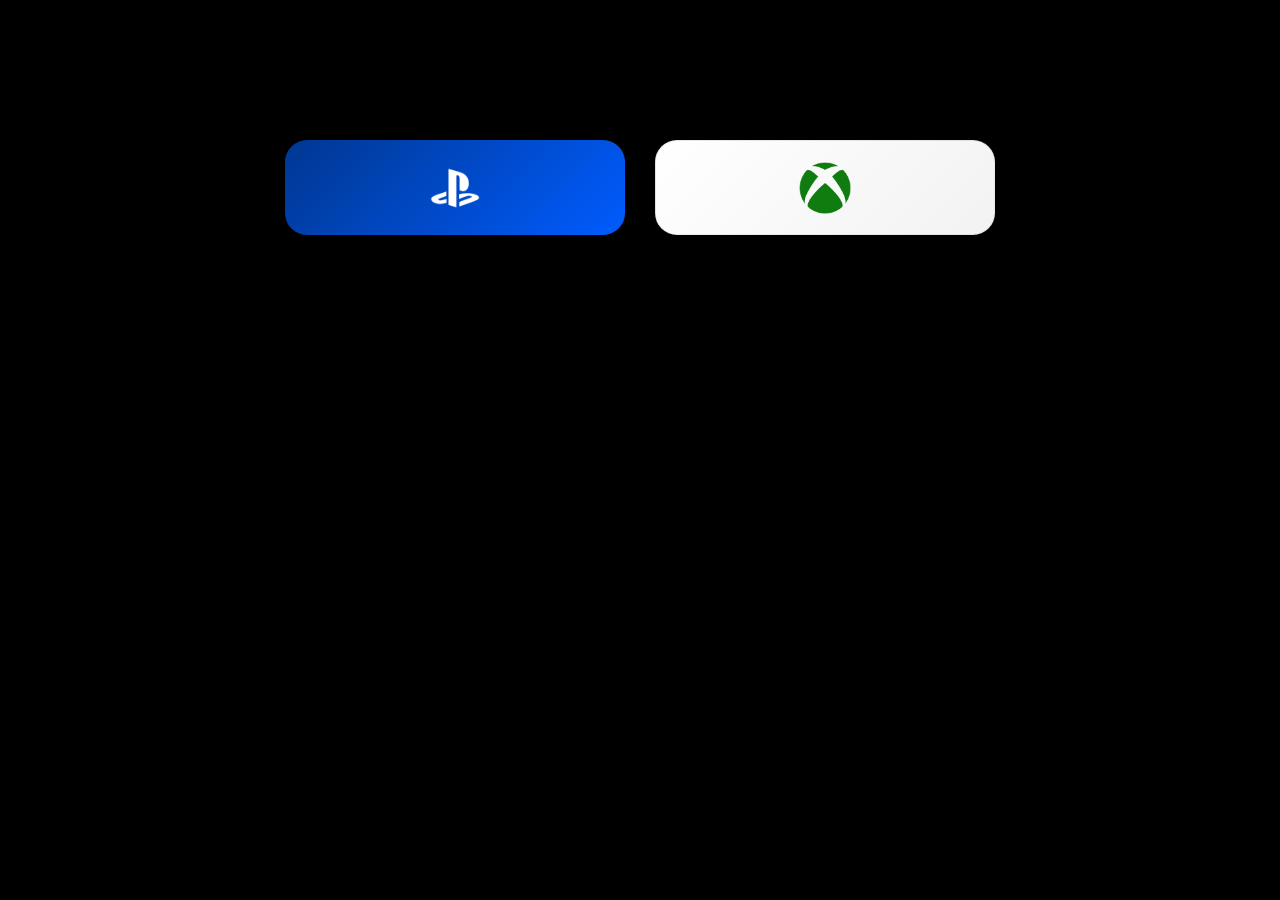
==== commit e14a2ef7: "playstation.com: restaura pagina do servidor com paths corrigidos" ====
--- a/playstation.com/index.html
+++ b/playstation.com/index.html
@@ -1,1393 +1,311 @@
-<html lang="pt-BR" xml:lang="pt-BR" dir="ltr" class="js-focus-visible lc-plays2403" data-browser="CHROME HEADLESS" data-browser-major-version="150" data-os-name="WINDOWS" data-os-major-version="10" data-os-minor-version="0" data-device-type="UNKNOWN" data-is-psapp="false" style="--scrollbar-width: 0px; --nav-offset: 64px;" data-di-loaded="1"><head><link rel="preload" media="(min-width: 768px) and (max-width: 1023px)" href="https://gmedia.playstation.com/is/image/SIEPDC/Grand-Theft-Auto-VI-pre-order-hero-mobile-02-19jun25$en?$1200px$" as="image"><link rel="preload" media="(min-width: 1024px) and (max-width: 1366px)" href="https://gmedia.playstation.com/is/image/SIEPDC/Grand-Theft-Auto-VI-pre-order-hero-mobile-02-19jun25$en?$1600px$" as="image"><link rel="preload" media="(min-width: 1367px) and (max-width: 1919px)" href="https://gmedia.playstation.com/is/image/SIEPDC/Grand-Theft-Auto-VI-pre-order-hero-mobile-02-19jun25$en?$2400px$" as="image"><link rel="preload" media="(min-width: 1920px) and (max-width: 2999px)" href="https://gmedia.playstation.com/is/image/SIEPDC/Grand-Theft-Auto-VI-pre-order-hero-mobile-02-19jun25$en?$3200px$" as="image"><link rel="preload" media="(min-width: 3000px)" href="https://gmedia.playstation.com/is/image/SIEPDC/Grand-Theft-Auto-VI-pre-order-hero-mobile-02-19jun25$en?$4000px$" as="image"><title>Grand Theft Auto VI - Jogos para PS5 | PlayStation (Brasil) </title><meta name="searchtitle" content="Grand Theft Auto VI"><link rel="preconnect" href="https://static.playstation.com" crossorigin=""><link rel="preconnect" href="https://gmedia.playstation.com"><link rel="dns-prefetch" href="https://static.playstation.com"><link rel="dns-prefetch" href="https://gmedia.playstation.com"><link rel="preconnect" href="https://web-toolbar.playstation.com" crossorigin=""><link rel="dns-prefetch" href="https://web-toolbar.playstation.com"><link rel="preconnect" href="https://assets.adobedtm.com" crossorigin=""><link rel="dns-prefetch" href="https://assets.adobedtm.com"><link rel="preconnect" href="https://fast.fonts.net" crossorigin=""><link rel="dns-prefetch" href="https://fast.fonts.net"><link rel="icon" type="image/png" href="ps-logo-favicon_2" sizes="16x16"><link rel="icon" type="image/png" href="ps-logo-favicon" sizes="32x32"><link rel="icon" type="image/png" href="ps-logo-favicon_4" sizes="96x96"><link rel="icon" type="image/png" href="ps-logo-favicon_1" sizes="128x128"><link rel="icon" type="image/png" href="ps-logo-favicon_3" sizes="196x196"><meta name="app-id" content="pdc-aem"><meta charset="UTF-8"><meta name="keywords" content="Grand Theft Auto VI, GTA, GTA6, PlayStation, Rockstar, Rockstar Games, Lucia, Jason, GTAVI, PS5, Vice City, GTA V, GTA 6"><meta name="description" content="Aproveite a pré-venda e garanta agora o Grand Theft Auto VI no site PlayStation.com. Viva a maior e mais imersiva evolução da série Grand Theft Auto até hoje com o lançamento de GTA VI em 19 de novembro de 2026. GTA 6 só pode ser jogado no PS5 e não está disponível para PS4."><meta name="template" content="auto-game-page"><meta name="title" content="Grand Theft Auto VI - Jogos para PS5 | PlayStation"><meta name="pageType" content="game"><meta property="fb:app_id" content="165670056882577"><meta property="og:title" content="Grand Theft Auto VI - Jogos para PS5 | PlayStation"><meta name="twitter:title" content="Grand Theft Auto VI - Jogos para PS5 | PlayStation"><meta property="og:description" content="Aproveite a pré-venda e garanta agora o Grand Theft Auto VI no site PlayStation.com. Viva a maior e mais imersiva evolução da série Grand Theft Auto até hoje com o lançamento de GTA VI em 19 de novembro de 2026. GTA 6 só pode ser jogado no PS5 e não está disponível para PS4."><meta name="twitter:description" content="Aproveite a pré-venda e garanta agora o Grand Theft Auto VI no site PlayStation.com. Viva a maior e mais imersiva evolução da série Grand Theft Auto até hoje com o lançamento de GTA VI em 19 de novembro de 2026. GTA 6 só pode ser jogado no PS5 e não está disponível para PS4."><meta name="viewport" content="width=device-width, initial-scale=1.0, viewport-fit=cover"><meta http-equiv="content-type" content="text/html; charset=UTF-8"><link rel="canonical" href="https://www.playstation.com/pt-br/games/grand-theft-auto-vi/"><meta name="search_id" content="games/grand-theft-auto-vi"><meta name="google-site-verification" content="jvlMmfTRRTE3uPjvMTN9tBdat6DrAF6_bIxyrSVBisc"><link rel="alternate" hreflang="th-th" href="https://www.playstation.com/th-th/games/grand-theft-auto-vi/"><link rel="alternate" hreflang="ja-jp" href="https://www.playstation.com/ja-jp/games/grand-theft-auto-vi/"><link rel="alternate" hreflang="ko-kr" href="https://www.playstation.com/ko-kr/games/grand-theft-auto-vi/"><link rel="alternate" hreflang="en-id" href="https://www.playstation.com/en-id/games/grand-theft-auto-vi/"><link rel="alternate" hreflang="zh-hans-hk" href="https://www.playstation.com/zh-hans-hk/games/grand-theft-auto-vi/"><link rel="alternate" hreflang="en-hk" href="https://www.playstation.com/en-hk/games/grand-theft-auto-vi/"><link rel="alternate" hreflang="zh-hant-hk" href="https://www.playstation.com/zh-hant-hk/games/grand-theft-auto-vi/"><link rel="alternate" hreflang="en-sg" href="https://www.playstation.com/en-sg/games/grand-theft-auto-vi/"><link rel="alternate" hreflang="en-my" href="https://www.playstation.com/en-my/games/grand-theft-auto-vi/"><link rel="alternate" hreflang="en-tw" href="https://www.playstation.com/en-tw/games/grand-theft-auto-vi/"><link rel="alternate" hreflang="en-vn" href="https://www.playstation.com/en-vn/games/grand-theft-auto-vi/"><link rel="alternate" hreflang="en-ph" href="https://www.playstation.com/en-ph/games/grand-theft-auto-vi/"><link rel="alternate" hreflang="en-th" href="https://www.playstation.com/en-th/games/grand-theft-auto-vi/"><link rel="alternate" hreflang="zh-hant-tw" href="https://www.playstation.com/zh-hant-tw/games/grand-theft-auto-vi/"><link rel="alternate" hreflang="es-ec" href="https://www.playstation.com/es-ec/games/grand-theft-auto-vi/"><link rel="alternate" hreflang="es-cr" href="https://www.playstation.com/es-cr/games/grand-theft-auto-vi/"><link rel="alternate" hreflang="es-bo" href="https://www.playstation.com/es-bo/games/grand-theft-auto-vi/"><link rel="alternate" hreflang="es-co" href="https://www.playstation.com/es-co/games/grand-theft-auto-vi/"><link rel="alternate" hreflang="es-ar" href="https://www.playstation.com/es-ar/games/grand-theft-auto-vi/"><link rel="alternate" hreflang="fr-ca" href="https://www.playstation.com/fr-ca/games/grand-theft-auto-vi/"><link rel="alternate" hreflang="es-gt" href="https://www.playstation.com/es-gt/games/grand-theft-auto-vi/"><link rel="alternate" hreflang="es-cl" href="https://www.playstation.com/es-cl/games/grand-theft-auto-vi/"><link rel="alternate" hreflang="es-pa" href="https://www.playstation.com/es-pa/games/grand-theft-auto-vi/"><link rel="alternate" hreflang="es-hn" href="https://www.playstation.com/es-hn/games/grand-theft-auto-vi/"><link rel="alternate" hreflang="es-uy" href="https://www.playstation.com/es-uy/games/grand-theft-auto-vi/"><link rel="alternate" hreflang="es-py" href="https://www.playstation.com/es-py/games/grand-theft-auto-vi/"><link rel="alternate" hreflang="es-ni" href="https://www.playstation.com/es-ni/games/grand-theft-auto-vi/"><link rel="alternate" hreflang="es-pe" href="https://www.playstation.com/es-pe/games/grand-theft-auto-vi/"><link rel="alternate" hreflang="es-mx" href="https://www.playstation.com/es-mx/games/grand-theft-auto-vi/"><link rel="alternate" hreflang="es-sv" href="https://www.playstation.com/es-sv/games/grand-theft-auto-vi/"><link rel="alternate" hreflang="pt-br" href="https://www.playstation.com/pt-br/games/grand-theft-auto-vi/"><link rel="alternate" hreflang="en-ca" href="https://www.playstation.com/en-ca/games/grand-theft-auto-vi/"><link rel="alternate" hreflang="en-us" href="https://www.playstation.com/en-us/games/grand-theft-auto-vi/"><link rel="alternate" hreflang="ar-lb" href="https://www.playstation.com/ar-lb/games/grand-theft-auto-vi/"><link rel="alternate" hreflang="en-lb" href="https://www.playstation.com/en-lb/games/grand-theft-auto-vi/"><link rel="alternate" hreflang="ar-bh" href="https://www.playstation.com/ar-bh/games/grand-theft-auto-vi/"><link rel="alternate" hreflang="en-bh" href="https://www.playstation.com/en-bh/games/grand-theft-auto-vi/"><link rel="alternate" hreflang="ar-kw" href="https://www.playstation.com/ar-kw/games/grand-theft-auto-vi/"><link rel="alternate" hreflang="en-kw" href="https://www.playstation.com/en-kw/games/grand-theft-auto-vi/"><link rel="alternate" hreflang="en-za" href="https://www.playstation.com/en-za/games/grand-theft-auto-vi/"><link rel="alternate" hreflang="sl-si" href="https://www.playstation.com/sl-si/games/grand-theft-auto-vi/"><link rel="alternate" hreflang="en-si" href="https://www.playstation.com/en-si/games/grand-theft-auto-vi/"><link rel="alternate" hreflang="en-tr" href="https://www.playstation.com/en-tr/games/grand-theft-auto-vi/"><link rel="alternate" hreflang="tr-tr" href="https://www.playstation.com/tr-tr/games/grand-theft-auto-vi/"><link rel="alternate" hreflang="ro-ro" href="https://www.playstation.com/ro-ro/games/grand-theft-auto-vi/"><link rel="alternate" hreflang="en-ro" href="https://www.playstation.com/en-ro/games/grand-theft-auto-vi/"><link rel="alternate" hreflang="de-at" href="https://www.playstation.com/de-at/games/grand-theft-auto-vi/"><link rel="alternate" hreflang="en-se" href="https://www.playstation.com/en-se/games/grand-theft-auto-vi/"><link rel="alternate" hreflang="sv-se" href="https://www.playstation.com/sv-se/games/grand-theft-auto-vi/"><link rel="alternate" hreflang="fr-be" href="https://www.playstation.com/fr-be/games/grand-theft-auto-vi/"><link rel="alternate" hreflang="nl-be" href="https://www.playstation.com/nl-be/games/grand-theft-auto-vi/"><link rel="alternate" hreflang="pl-pl" href="https://www.playstation.com/pl-pl/games/grand-theft-auto-vi/"><link rel="alternate" hreflang="fr-fr" href="https://www.playstation.com/fr-fr/games/grand-theft-auto-vi/"><link rel="alternate" hreflang="en-sk" href="https://www.playstation.com/en-sk/games/grand-theft-auto-vi/"><link rel="alternate" hreflang="sk-sk" href="https://www.playstation.com/sk-sk/games/grand-theft-auto-vi/"><link rel="alternate" hreflang="de-lu" href="https://www.playstation.com/de-lu/games/grand-theft-auto-vi/"><link rel="alternate" hreflang="fr-lu" href="https://www.playstation.com/fr-lu/games/grand-theft-auto-vi/"><link rel="alternate" hreflang="fr-ch" href="https://www.playstation.com/fr-ch/games/grand-theft-auto-vi/"><link rel="alternate" hreflang="it-ch" href="https://www.playstation.com/it-ch/games/grand-theft-auto-vi/"><link rel="alternate" hreflang="de-ch" href="https://www.playstation.com/de-ch/games/grand-theft-auto-vi/"><link rel="alternate" hreflang="fi-fi" href="https://www.playstation.com/fi-fi/games/grand-theft-auto-vi/"><link rel="alternate" hreflang="en-fi" href="https://www.playstation.com/en-fi/games/grand-theft-auto-vi/"><link rel="alternate" hreflang="hu-hu" href="https://www.playstation.com/hu-hu/games/grand-theft-auto-vi/"><link rel="alternate" hreflang="en-hu" href="https://www.playstation.com/en-hu/games/grand-theft-auto-vi/"><link rel="alternate" hreflang="en-in" href="https://www.playstation.com/en-in/games/grand-theft-auto-vi/"><link rel="alternate" hreflang="el-gr" href="https://www.playstation.com/el-gr/games/grand-theft-auto-vi/"><link rel="alternate" hreflang="en-gr" href="https://www.playstation.com/en-gr/games/grand-theft-auto-vi/"><link rel="alternate" hreflang="da-dk" href="https://www.playstation.com/da-dk/games/grand-theft-auto-vi/"><link rel="alternate" hreflang="en-mt" href="https://www.playstation.com/en-mt/games/grand-theft-auto-vi/"><link rel="alternate" hreflang="he-il" href="https://www.playstation.com/he-il/games/grand-theft-auto-vi/"><link rel="alternate" hreflang="en-il" href="https://www.playstation.com/en-il/games/grand-theft-auto-vi/"><link rel="alternate" hreflang="en-nz" href="https://www.playstation.com/en-nz/games/grand-theft-auto-vi/"><link rel="alternate" hreflang="en-pl" href="https://www.playstation.com/en-pl/games/grand-theft-auto-vi/"><link rel="alternate" hreflang="en-ie" href="https://www.playstation.com/en-ie/games/grand-theft-auto-vi/"><link rel="alternate" hreflang="en-cz" href="https://www.playstation.com/en-cz/games/grand-theft-auto-vi/"><link rel="alternate" hreflang="en-no" href="https://www.playstation.com/en-no/games/grand-theft-auto-vi/"><link rel="alternate" hreflang="no-no" href="https://www.playstation.com/no-no/games/grand-theft-auto-vi/"><link rel="alternate" hreflang="en-cy" href="https://www.playstation.com/en-cy/games/grand-theft-auto-vi/"><link rel="alternate" hreflang="ar-ae" href="https://www.playstation.com/ar-ae/games/grand-theft-auto-vi/"><link rel="alternate" hreflang="en-ae" href="https://www.playstation.com/en-ae/games/grand-theft-auto-vi/"><link rel="alternate" hreflang="en-hr" href="https://www.playstation.com/en-hr/games/grand-theft-auto-vi/"><link rel="alternate" hreflang="hr-hr" href="https://www.playstation.com/hr-hr/games/grand-theft-auto-vi/"><link rel="alternate" hreflang="ar-sa" href="https://www.playstation.com/ar-sa/games/grand-theft-auto-vi/"><link rel="alternate" hreflang="en-sa" href="https://www.playstation.com/en-sa/games/grand-theft-auto-vi/"><link rel="alternate" hreflang="en-dk" href="https://www.playstation.com/en-dk/games/grand-theft-auto-vi/"><link rel="alternate" hreflang="ar-om" href="https://www.playstation.com/ar-om/games/grand-theft-auto-vi/"><link rel="alternate" hreflang="en-om" href="https://www.playstation.com/en-om/games/grand-theft-auto-vi/"><link rel="alternate" hreflang="bg-bg" href="https://www.playstation.com/bg-bg/games/grand-theft-auto-vi/"><link rel="alternate" hreflang="en-bg" href="https://www.playstation.com/en-bg/games/grand-theft-auto-vi/"><link rel="alternate" hreflang="ar-qa" href="https://www.playstation.com/ar-qa/games/grand-theft-auto-vi/"><link rel="alternate" hreflang="en-qa" href="https://www.playstation.com/en-qa/games/grand-theft-auto-vi/"><link rel="alternate" hreflang="en-gb" href="https://www.playstation.com/en-gb/games/grand-theft-auto-vi/"><link rel="alternate" hreflang="en-au" href="https://www.playstation.com/en-au/games/grand-theft-auto-vi/"><link rel="alternate" hreflang="cs-cz" href="https://www.playstation.com/cs-cz/games/grand-theft-auto-vi/"><link rel="alternate" hreflang="pt-pt" href="https://www.playstation.com/pt-pt/games/grand-theft-auto-vi/"><link rel="alternate" hreflang="es-es" href="https://www.playstation.com/es-es/games/grand-theft-auto-vi/"><link rel="alternate" hreflang="it-it" href="https://www.playstation.com/it-it/games/grand-theft-auto-vi/"><link rel="alternate" hreflang="ru-ua" href="https://www.playstation.com/ru-ua/games/grand-theft-auto-vi/"><link rel="alternate" hreflang="uk-ua" href="https://www.playstation.com/uk-ua/games/grand-theft-auto-vi/"><link rel="alternate" hreflang="sr-rs" href="https://www.playstation.com/sr-rs/games/grand-theft-auto-vi/"><link rel="alternate" hreflang="de-de" href="https://www.playstation.com/de-de/games/grand-theft-auto-vi/"><link rel="alternate" hreflang="nl-nl" href="https://www.playstation.com/nl-nl/games/grand-theft-auto-vi/"><link rel="alternate" hreflang="en-is" href="https://www.playstation.com/en-is/games/grand-theft-auto-vi/"><link rel="alternate" href="https://www.playstation.com/country-selector/index.html" hreflang="x-default"><link rel="preload" media="(max-width: 767px)" href="https://gmedia.playstation.com/is/image/SIEPDC/Grand-Theft-Auto-VI-pre-order-hero-mobile-02-19jun25$en?$800px$" as="image"><link rel="preload" as="style" href="https://static.playstation.com/font-stack/v1/css/font-all.css"><link rel="stylesheet" href="css/font-all.css"><link rel="preload" as="style" href="https://static.playstation.com/font-stack/v1/css/font-sst-condensed.css"><link rel="stylesheet" href="css/font-sst-condensed.css"><link rel="preload" as="style" href="/etc.clientlibs/global_pdc/clientlibs/auto-clientlibs/pdc.vendor.min.b15b2d0dd1b144f1f2cd1682e6936d8a.css" type="text/css"><link rel="stylesheet" href="css/pdc.vendor.min.b15b2d0dd1b144f1f2cd1682e6936d8a.css" type="text/css"><link rel="preload" as="style" href="/etc.clientlibs/global_pdc/clientlibs/clientlibs-jetstream.min.09848c97b22ec9907269b23423fbb303.css" type="text/css"><link rel="stylesheet" href="css/clientlibs-jetstream.min.09848c97b22ec9907269b23423fbb303.css" type="text/css"><link rel="preload" as="style" href="/etc.clientlibs/global_pdc/clientlibs/auto-clientlibs/pdc.designkit.min.d30ed311066642a9f8b64aa1f2f75102.css" type="text/css"><link rel="stylesheet" href="css/pdc.designkit.min.d30ed311066642a9f8b64aa1f2f75102.css" type="text/css"><meta name="wca-ssr-version" content="3.45.0-1.0"><meta name="wca-locale" content="pt-BR"><meta name="wca-theme" content="light"><link rel="preconnect" href="https://static.playstation.com" crossorigin=""><link rel="dns-prefetch" href="https://static.playstation.com"><link rel="preconnect" href="https://web.np.playstation.com/api/graphql/v1"><link rel="dns-prefetch" href="https://web.np.playstation.com/api/graphql/v1"><link rel="preconnect" href="https://image.api.playstation.com" crossorigin=""><link rel="dns-prefetch" href="https://image.api.playstation.com"><link rel="dns-prefetch" href="https://checkout.playstation.com"><link rel="preconnect" href="https://cdn.cookielaw.org" crossorigin=""><link rel="dns-prefetch" href="https://cdn.cookielaw.org"><link rel="stylesheet" href="css/psw-styles.css"><meta property="og:url" content="https://www.playstation.com/pt-br/games/grand-theft-auto-vi-ultimate-edition"><meta property="og:type" content="game"><meta property="og:image" content="images/f73cd287d6bbf6a95aa5a93f5a294a2614288a00af4dcdba.png"><meta property="og:locale" content="pt_br"><meta property="og:site_name" content="PlayStation"><meta name="twitter:card" content="twitter"><meta name="twitter:image:src" content="https://image.api.playstation.com/vulcan/ap/rnd/202606/1819/f73cd287d6bbf6a95aa5a93f5a294a2614288a00af4dcdba.png"><meta name="twitter:site" content="@PlayStation"><meta name="twitter:creator" content="@PlayStation"><meta name="image" content="https://image.api.playstation.com/vulcan/ap/rnd/202606/1818/9f51f0ccdb65bd29c36a0907a738c2902a712f03e2fd6470.png"><meta name="release_date_timestamp" content="1795057200000"><meta name="releaseDate" content="2026-11-19T03:00:00Z"><meta name="skuIds" content="EP1004-PPSA01547_00-GTAVIULTIMATE001-U001,EP1004-PPSA01547_00-GTAVISTANDARD001-U001"><meta name="searchtitle" content="Grand Theft Auto VI"><meta name="platforms" content="PS5"><meta name="genres" content="Ação"><meta name="name" content="Grand Theft Auto VI: Ultimate Edition"><meta name="publisher" content="Rockstar Games"><meta name="conceptId" content="10000730"><meta name="contentRating" content="CLASSIND_RATING_PENDING"><meta name="platformRank" content="10"><meta name="productType" content="GAME_BUNDLE"><link type="text/css" rel="stylesheet" href="css/psw.css"><link type="text/css" rel="stylesheet" href="css/oracle-4b59ecbbb4e830041087.css"><style id="data-flip-key-300-ease">
-[data-flip-key] {
-  transition-property: opacity, transform;
-  transition-duration: calc(var(--flip-active, 1) * 300ms);
-  transition-timing-function: ease;
-  transform-origin: top left;
-  transform:
-    translateX(calc(var(--flip-dx, 0) * 1px))
-    translateY(calc(var(--flip-dy, 0) * 1px))
-    scale(var(--flip-dw, 1), var(--flip-dh, 1));
-}</style><style id="onetrust-style">#onetrust-banner-sdk .onetrust-vendors-list-handler{cursor:pointer;color:#1f96db;font-size:inherit;font-weight:bold;text-decoration:none;margin-left:5px;white-space:normal;word-wrap:break-word;text-align:left}#onetrust-banner-sdk .onetrust-vendors-list-handler:hover{color:#1f96db}#onetrust-banner-sdk:focus{outline:2px solid #000;outline-offset:-2px}#onetrust-banner-sdk a:focus{outline:2px solid #000}#onetrust-banner-sdk #onetrust-accept-btn-handler,#onetrust-banner-sdk #onetrust-reject-all-handler,#onetrust-banner-sdk #onetrust-pc-btn-handler{outline-offset:1px}#onetrust-banner-sdk.ot-bnr-w-logo .ot-bnr-logo{height:64px;width:64px}#onetrust-banner-sdk #onetrust-policy svg,#onetrust-banner-sdk .banner-option svg{height:13px;width:13px;margin-left:1px;vertical-align:middle}#onetrust-banner-sdk .ot-tcf2-vendor-count.ot-text-bold{font-weight:bold}#onetrust-banner-sdk .ot-button-order-0{order:0}#onetrust-banner-sdk .ot-button-order-1{order:1}#onetrust-banner-sdk .ot-button-order-2{order:2}#onetrust-banner-sdk #onetrust-close-btn-container svg{height:10px;width:10px;pointer-events:none}#onetrust-banner-sdk .ot-close-icon,#onetrust-pc-sdk .ot-close-icon,#ot-sync-ntfy .ot-close-icon{background-size:contain;background-repeat:no-repeat;background-position:center;height:12px;width:12px}#onetrust-banner-sdk .powered-by-logo,#onetrust-banner-sdk .ot-pc-footer-logo a,#onetrust-pc-sdk .powered-by-logo,#onetrust-pc-sdk .ot-pc-footer-logo a,#ot-sync-ntfy .powered-by-logo,#ot-sync-ntfy .ot-pc-footer-logo a{background-size:contain;background-repeat:no-repeat;background-position:center;height:25px;width:152px;display:block;text-decoration:none;font-size:.75em}#onetrust-banner-sdk .powered-by-logo:hover,#onetrust-banner-sdk .ot-pc-footer-logo a:hover,#onetrust-pc-sdk .powered-by-logo:hover,#onetrust-pc-sdk .ot-pc-footer-logo a:hover,#ot-sync-ntfy .powered-by-logo:hover,#ot-sync-ntfy .ot-pc-footer-logo a:hover{color:#565656}#onetrust-banner-sdk h3 *,#onetrust-banner-sdk h4 *,#onetrust-banner-sdk h6 *,#onetrust-banner-sdk button *,#onetrust-banner-sdk a[data-parent-id] *,#onetrust-banner-sdk p[role=heading] *,#onetrust-pc-sdk h3 *,#onetrust-pc-sdk h4 *,#onetrust-pc-sdk h6 *,#onetrust-pc-sdk button *,#onetrust-pc-sdk a[data-parent-id] *,#onetrust-pc-sdk p[role=heading] *,#ot-sync-ntfy h3 *,#ot-sync-ntfy h4 *,#ot-sync-ntfy h6 *,#ot-sync-ntfy button *,#ot-sync-ntfy a[data-parent-id] *,#ot-sync-ntfy p[role=heading] *{font-size:inherit;font-weight:inherit;color:inherit}#onetrust-banner-sdk .ot-hide,#onetrust-pc-sdk .ot-hide,#ot-sync-ntfy .ot-hide{display:none !important}#onetrust-banner-sdk button.ot-link-btn:hover,#onetrust-pc-sdk button.ot-link-btn:hover,#ot-sync-ntfy button.ot-link-btn:hover{text-decoration:underline;opacity:1}#onetrust-pc-sdk .ot-sdk-row .ot-sdk-column{padding:0}#onetrust-pc-sdk .ot-sdk-container{padding-right:0}#onetrust-pc-sdk .ot-sdk-row{flex-direction:initial;width:100%}#onetrust-pc-sdk [type=checkbox]:checked,#onetrust-pc-sdk [type=checkbox]:not(:checked){pointer-events:initial}#onetrust-pc-sdk [type=checkbox]:disabled+label::before,#onetrust-pc-sdk [type=checkbox]:disabled+label:after,#onetrust-pc-sdk [type=checkbox]:disabled+label,#onetrust-pc-sdk [type=checkbox][aria-disabled=true]+label::before,#onetrust-pc-sdk [type=checkbox][aria-disabled=true]+label:after,#onetrust-pc-sdk [type=checkbox][aria-disabled=true]+label{pointer-events:none;opacity:.8}#onetrust-pc-sdk #vendor-list-content{transform:translate3d(0, 0, 0)}#onetrust-pc-sdk li input[type=checkbox]{z-index:1}#onetrust-pc-sdk li .ot-checkbox label{z-index:2}#onetrust-pc-sdk li .ot-checkbox input[type=checkbox]{height:auto;width:auto}#onetrust-pc-sdk li .host-title a,#onetrust-pc-sdk li .ot-host-name a,#onetrust-pc-sdk li .accordion-text,#onetrust-pc-sdk li .ot-acc-txt{z-index:2;position:relative}#onetrust-pc-sdk input{margin:3px .1ex}#onetrust-pc-sdk .pc-logo,#onetrust-pc-sdk .ot-pc-logo{height:60px;width:180px;background-position:center;background-size:contain;background-repeat:no-repeat;display:inline-flex;justify-content:center;align-items:center}#onetrust-pc-sdk .pc-logo img,#onetrust-pc-sdk .ot-pc-logo img{max-height:100%;max-width:100%}#onetrust-pc-sdk .pc-logo svg,#onetrust-pc-sdk .ot-pc-logo svg{height:60px;width:180px}#onetrust-pc-sdk #close-pc-btn-handler>svg{margin:auto;display:block;height:12px;width:12px}#onetrust-pc-sdk #ot-pc-desc svg,#onetrust-pc-sdk .ot-desc-cntr svg,#onetrust-pc-sdk .ot-cat-grp svg{height:13px;width:13px;margin-left:-7px;vertical-align:middle;margin-right:5px}#onetrust-pc-sdk .ot-host-hdr>a{display:inline-block}#onetrust-pc-sdk input[aria-disabled=true],#onetrust-banner-sdk input[aria-disabled=true]{pointer-events:none;opacity:.6}#onetrust-pc-sdk input[aria-disabled=true]+label,#onetrust-banner-sdk input[aria-disabled=true]+label{pointer-events:none;opacity:.6;cursor:not-allowed}#onetrust-pc-sdk .screen-reader-only,#onetrust-pc-sdk .ot-scrn-rdr,.ot-sdk-cookie-policy .screen-reader-only,.ot-sdk-cookie-policy .ot-scrn-rdr{border:0;clip:rect(0 0 0 0);height:1px;margin:-1px;overflow:hidden;padding:0;position:absolute;width:1px}#onetrust-pc-sdk.ot-fade-in,.onetrust-pc-dark-filter.ot-fade-in,#onetrust-banner-sdk.ot-fade-in,.ot-confirm-dialog-overlay.ot-fade-in{animation-name:onetrust-fade-in;animation-duration:400ms;animation-timing-function:ease-in-out}#onetrust-pc-sdk.ot-hide{display:none !important}.onetrust-pc-dark-filter.ot-hide{display:none !important}#ot-sdk-btn.ot-sdk-show-settings,#ot-sdk-btn.optanon-show-settings{color:#fff;background-color:#468254;height:auto;white-space:normal;word-wrap:break-word;padding:.8em 2em;font-size:.8em;line-height:1.2;cursor:pointer;-moz-transition:.1s ease;-o-transition:.1s ease;-webkit-transition:1s ease;transition:.1s ease}#ot-sdk-btn.ot-sdk-show-settings:hover,#ot-sdk-btn.optanon-show-settings:hover{color:#fff;background-color:#2c6415}#ot-sdk-btn.ot-sdk-show-settings:active,#ot-sdk-btn.optanon-show-settings:active{color:#fff;background-color:#2c6415;border:1px solid rgba(162,192,169,.5)}.onetrust-pc-dark-filter{background:rgba(0,0,0,.5);z-index:2147483646;width:100%;height:100%;overflow:hidden;position:fixed;top:0;bottom:0;left:0}@keyframes onetrust-fade-in{0%{opacity:0}100%{opacity:1}}.ot-cookie-label{text-decoration:underline}@media only screen and (min-width: 426px)and (max-width: 896px)and (orientation: landscape){#onetrust-pc-sdk p{font-size:.75em}}#onetrust-banner-sdk .banner-option-input:focus+label{outline:1px solid #000;outline-style:auto}.category-vendors-list-handler+a:focus,.category-vendors-list-handler+a:focus-visible{outline:2px solid #000}#onetrust-pc-sdk .ot-userid-title{margin-top:10px}#onetrust-pc-sdk .ot-userid-title>span,#onetrust-pc-sdk .ot-userid-timestamp>span{font-weight:700}#onetrust-pc-sdk .ot-userid-desc{font-style:italic}#onetrust-pc-sdk .ot-host-desc a{pointer-events:initial}#onetrust-pc-sdk .ot-ven-hdr>p a{position:relative;z-index:2;pointer-events:initial}#onetrust-pc-sdk .ot-vnd-serv .ot-vnd-item .ot-vnd-info a,#onetrust-pc-sdk .ot-vs-list .ot-vnd-item .ot-vnd-info a{margin-right:8px}#onetrust-pc-sdk .ot-vnd-item svg.ot-ext-lnk{align-self:center}#onetrust-pc-sdk .ot-pc-footer-logo svg,#onetrust-pc-sdk .ot-pc-footer-logo img{width:136px;height:16px}#onetrust-pc-sdk .ot-pur-vdr-count{font-weight:400;font-size:.8em;padding-top:3px;display:block}#onetrust-pc-sdk p[role=heading] .ot-pur-vdr-count{font-weight:400 !important;font-size:.8em !important}#onetrust-banner-sdk #onetrust-policy .ot-optout-signal,#onetrust-pc-sdk #ot-pc-content .ot-optout-signal{border:1px solid #32ae88;border-radius:3px;padding:5px;margin-bottom:10px;background-color:#f9fffa;font-size:.85rem;line-height:2}#onetrust-banner-sdk #onetrust-policy .ot-optout-signal .ot-optout-icon,#onetrust-pc-sdk #ot-pc-content .ot-optout-signal .ot-optout-icon{display:inline;margin-right:5px}#onetrust-banner-sdk #onetrust-policy .ot-optout-signal svg,#onetrust-pc-sdk #ot-pc-content .ot-optout-signal svg{height:20px;width:30px}#onetrust-banner-sdk #onetrust-policy .ot-optout-signal svg.ot-source-sprite,#onetrust-pc-sdk #ot-pc-content .ot-optout-signal svg.ot-source-sprite{position:relative;bottom:-3px}#onetrust-banner-sdk #onetrust-policy .ot-optout-signal svg:not(.ot-source-sprite),#onetrust-pc-sdk #ot-pc-content .ot-optout-signal svg:not(.ot-source-sprite){transform:scale(0.5)}#onetrust-banner-sdk #onetrust-policy .ot-optout-signal svg:not(.ot-source-sprite) path,#onetrust-pc-sdk #ot-pc-content .ot-optout-signal svg:not(.ot-source-sprite) path{fill:#32ae88}#onetrust-consent-sdk .ot-general-modal{overflow:hidden;position:fixed;margin:0 auto;top:50%;left:50%;width:40%;padding:1.5rem;max-width:575px;min-width:575px;z-index:2147483647;border-radius:2.5px;transform:translate(-50%, -50%)}#onetrust-consent-sdk .ot-signature-health-group{margin-top:1rem;padding-left:1.25rem;padding-right:1.25rem;margin-bottom:.625rem;width:calc(100% - 2.5rem)}#onetrust-consent-sdk .ot-signature-health-group .ot-signature-health-form{gap:.5rem}#onetrust-consent-sdk .ot-signature-health .ot-signature-health-form{width:70%;gap:.35rem}#onetrust-consent-sdk .ot-signature-health .ot-signature-input{height:38px;padding:6px 10px;background-color:#fff;border:1px solid #d1d1d1;border-radius:4px;box-shadow:none;box-sizing:border-box}#onetrust-consent-sdk .ot-signature-health .ot-signature-subtitle{font-size:1.125rem}#onetrust-consent-sdk .ot-signature-health .ot-signature-group-title{font-size:1.25rem;font-weight:bold}#onetrust-consent-sdk .ot-signature-health,#onetrust-consent-sdk .ot-signature-health-group{display:flex;flex-direction:column;gap:1rem}#onetrust-consent-sdk .ot-signature-health .ot-signature-cont,#onetrust-consent-sdk .ot-signature-health-group .ot-signature-cont{display:flex;flex-direction:column;gap:.25rem}#onetrust-consent-sdk .ot-signature-health .ot-signature-paragraph,#onetrust-consent-sdk .ot-signature-health-group .ot-signature-paragraph{margin:0;line-height:20px;font-size:max(14px,.875rem)}#onetrust-consent-sdk .ot-signature-health .ot-health-signature-error,#onetrust-consent-sdk .ot-signature-health-group .ot-health-signature-error{color:#4d4d4d;font-size:min(12px,.75rem)}#onetrust-consent-sdk .ot-signature-health .ot-signature-buttons-cont,#onetrust-consent-sdk .ot-signature-health-group .ot-signature-buttons-cont{margin-top:max(.75rem,2%);gap:1rem;display:flex;justify-content:flex-end}#onetrust-consent-sdk .ot-signature-health .ot-signature-button,#onetrust-consent-sdk .ot-signature-health-group .ot-signature-button{flex:1;height:auto;color:#fff;cursor:pointer;line-height:1.2;min-width:125px;font-weight:600;font-size:.813em;border-radius:2px;padding:12px 10px;white-space:normal;word-wrap:break-word;word-break:break-word;background-color:#68b631;border:2px solid #68b631}#onetrust-consent-sdk .ot-signature-health .ot-signature-button.reject,#onetrust-consent-sdk .ot-signature-health-group .ot-signature-button.reject{background-color:#fff}#onetrust-consent-sdk .ot-input-field-cont{display:flex;flex-direction:column;gap:.5rem}#onetrust-consent-sdk .ot-input-field-cont .ot-signature-input{width:65%}#onetrust-consent-sdk .ot-signature-health-form{display:flex;flex-direction:column}#onetrust-consent-sdk .ot-signature-health-form .ot-signature-label{margin-bottom:0;line-height:20px;font-size:max(14px,.875rem)}#onetrust-consent-sdk #onetrust-sprite-svg{display:none}@media only screen and (max-width: 600px){#onetrust-consent-sdk .ot-general-modal{min-width:100%}#onetrust-consent-sdk .ot-signature-health .ot-signature-health-form{width:100%}#onetrust-consent-sdk .ot-input-field-cont .ot-signature-input{width:100%}}#onetrust-banner-sdk,#onetrust-pc-sdk,#ot-sdk-cookie-policy,#ot-sync-ntfy{font-size:16px}#onetrust-banner-sdk *,#onetrust-banner-sdk ::after,#onetrust-banner-sdk ::before,#onetrust-pc-sdk *,#onetrust-pc-sdk ::after,#onetrust-pc-sdk ::before,#ot-sdk-cookie-policy *,#ot-sdk-cookie-policy ::after,#ot-sdk-cookie-policy ::before,#ot-sync-ntfy *,#ot-sync-ntfy ::after,#ot-sync-ntfy ::before{-webkit-box-sizing:content-box;-moz-box-sizing:content-box;box-sizing:content-box}#onetrust-banner-sdk div,#onetrust-banner-sdk span,#onetrust-banner-sdk h1,#onetrust-banner-sdk h2,#onetrust-banner-sdk h3,#onetrust-banner-sdk h4,#onetrust-banner-sdk h5,#onetrust-banner-sdk h6,#onetrust-banner-sdk p,#onetrust-banner-sdk img,#onetrust-banner-sdk svg,#onetrust-banner-sdk button,#onetrust-banner-sdk section,#onetrust-banner-sdk a,#onetrust-banner-sdk label,#onetrust-banner-sdk input,#onetrust-banner-sdk ul,#onetrust-banner-sdk li,#onetrust-banner-sdk nav,#onetrust-banner-sdk table,#onetrust-banner-sdk thead,#onetrust-banner-sdk tr,#onetrust-banner-sdk td,#onetrust-banner-sdk tbody,#onetrust-banner-sdk .ot-main-content,#onetrust-banner-sdk .ot-toggle,#onetrust-banner-sdk #ot-content,#onetrust-banner-sdk #ot-pc-content,#onetrust-banner-sdk .checkbox,#onetrust-pc-sdk div,#onetrust-pc-sdk span,#onetrust-pc-sdk h1,#onetrust-pc-sdk h2,#onetrust-pc-sdk h3,#onetrust-pc-sdk h4,#onetrust-pc-sdk h5,#onetrust-pc-sdk h6,#onetrust-pc-sdk p,#onetrust-pc-sdk img,#onetrust-pc-sdk svg,#onetrust-pc-sdk button,#onetrust-pc-sdk section,#onetrust-pc-sdk a,#onetrust-pc-sdk label,#onetrust-pc-sdk input,#onetrust-pc-sdk ul,#onetrust-pc-sdk li,#onetrust-pc-sdk nav,#onetrust-pc-sdk table,#onetrust-pc-sdk thead,#onetrust-pc-sdk tr,#onetrust-pc-sdk td,#onetrust-pc-sdk tbody,#onetrust-pc-sdk .ot-main-content,#onetrust-pc-sdk .ot-toggle,#onetrust-pc-sdk #ot-content,#onetrust-pc-sdk #ot-pc-content,#onetrust-pc-sdk .checkbox,#ot-sdk-cookie-policy div,#ot-sdk-cookie-policy span,#ot-sdk-cookie-policy h1,#ot-sdk-cookie-policy h2,#ot-sdk-cookie-policy h3,#ot-sdk-cookie-policy h4,#ot-sdk-cookie-policy h5,#ot-sdk-cookie-policy h6,#ot-sdk-cookie-policy p,#ot-sdk-cookie-policy img,#ot-sdk-cookie-policy svg,#ot-sdk-cookie-policy button,#ot-sdk-cookie-policy section,#ot-sdk-cookie-policy a,#ot-sdk-cookie-policy label,#ot-sdk-cookie-policy input,#ot-sdk-cookie-policy ul,#ot-sdk-cookie-policy li,#ot-sdk-cookie-policy nav,#ot-sdk-cookie-policy table,#ot-sdk-cookie-policy thead,#ot-sdk-cookie-policy tr,#ot-sdk-cookie-policy td,#ot-sdk-cookie-policy tbody,#ot-sdk-cookie-policy .ot-main-content,#ot-sdk-cookie-policy .ot-toggle,#ot-sdk-cookie-policy #ot-content,#ot-sdk-cookie-policy #ot-pc-content,#ot-sdk-cookie-policy .checkbox,#ot-sync-ntfy div,#ot-sync-ntfy span,#ot-sync-ntfy h1,#ot-sync-ntfy h2,#ot-sync-ntfy h3,#ot-sync-ntfy h4,#ot-sync-ntfy h5,#ot-sync-ntfy h6,#ot-sync-ntfy p,#ot-sync-ntfy img,#ot-sync-ntfy svg,#ot-sync-ntfy button,#ot-sync-ntfy section,#ot-sync-ntfy a,#ot-sync-ntfy label,#ot-sync-ntfy input,#ot-sync-ntfy ul,#ot-sync-ntfy li,#ot-sync-ntfy nav,#ot-sync-ntfy table,#ot-sync-ntfy thead,#ot-sync-ntfy tr,#ot-sync-ntfy td,#ot-sync-ntfy tbody,#ot-sync-ntfy .ot-main-content,#ot-sync-ntfy .ot-toggle,#ot-sync-ntfy #ot-content,#ot-sync-ntfy #ot-pc-content,#ot-sync-ntfy .checkbox{font-family:inherit;font-weight:normal;-webkit-font-smoothing:auto;letter-spacing:normal;line-height:normal;padding:0;margin:0;height:auto;min-height:0;max-height:none;width:auto;min-width:0;max-width:none;border-radius:0;border:none;clear:none;float:none;position:static;bottom:auto;left:auto;right:auto;top:auto;text-align:left;text-decoration:none;text-indent:0;text-shadow:none;text-transform:none;white-space:normal;background:none;overflow:visible;vertical-align:baseline;visibility:visible;z-index:auto;box-shadow:none}#onetrust-banner-sdk img,#onetrust-pc-sdk img,#ot-sdk-cookie-policy img,#ot-sync-ntfy img{overflow:hidden !important}#onetrust-banner-sdk label:before,#onetrust-banner-sdk label:after,#onetrust-banner-sdk .checkbox:after,#onetrust-banner-sdk .checkbox:before,#onetrust-pc-sdk label:before,#onetrust-pc-sdk label:after,#onetrust-pc-sdk .checkbox:after,#onetrust-pc-sdk .checkbox:before,#ot-sdk-cookie-policy label:before,#ot-sdk-cookie-policy label:after,#ot-sdk-cookie-policy .checkbox:after,#ot-sdk-cookie-policy .checkbox:before,#ot-sync-ntfy label:before,#ot-sync-ntfy label:after,#ot-sync-ntfy .checkbox:after,#ot-sync-ntfy .checkbox:before{content:"";content:none}#onetrust-banner-sdk .ot-sdk-container,#onetrust-pc-sdk .ot-sdk-container,#ot-sdk-cookie-policy .ot-sdk-container{position:relative;width:100%;max-width:100%;margin:0 auto;padding:0 20px;box-sizing:border-box}#onetrust-banner-sdk .ot-sdk-column,#onetrust-banner-sdk .ot-sdk-columns,#onetrust-pc-sdk .ot-sdk-column,#onetrust-pc-sdk .ot-sdk-columns,#ot-sdk-cookie-policy .ot-sdk-column,#ot-sdk-cookie-policy .ot-sdk-columns{width:100%;float:left;box-sizing:border-box;padding:0;display:initial}@media(min-width: 400px){#onetrust-banner-sdk .ot-sdk-container,#onetrust-pc-sdk .ot-sdk-container,#ot-sdk-cookie-policy .ot-sdk-container{width:90%;padding:0}}@media(min-width: 550px){#onetrust-banner-sdk .ot-sdk-container,#onetrust-pc-sdk .ot-sdk-container,#ot-sdk-cookie-policy .ot-sdk-container{width:100%}#onetrust-banner-sdk .ot-sdk-column,#onetrust-banner-sdk .ot-sdk-columns,#onetrust-pc-sdk .ot-sdk-column,#onetrust-pc-sdk .ot-sdk-columns,#ot-sdk-cookie-policy .ot-sdk-column,#ot-sdk-cookie-policy .ot-sdk-columns{margin-left:4%}#onetrust-banner-sdk .ot-sdk-column:first-child,#onetrust-banner-sdk .ot-sdk-columns:first-child,#onetrust-pc-sdk .ot-sdk-column:first-child,#onetrust-pc-sdk .ot-sdk-columns:first-child,#ot-sdk-cookie-policy .ot-sdk-column:first-child,#ot-sdk-cookie-policy .ot-sdk-columns:first-child{margin-left:0}#onetrust-banner-sdk .ot-sdk-two.ot-sdk-columns,#onetrust-pc-sdk .ot-sdk-two.ot-sdk-columns,#ot-sdk-cookie-policy .ot-sdk-two.ot-sdk-columns{width:13.3333333333%}#onetrust-banner-sdk .ot-sdk-three.ot-sdk-columns,#onetrust-pc-sdk .ot-sdk-three.ot-sdk-columns,#ot-sdk-cookie-policy .ot-sdk-three.ot-sdk-columns{width:22%}#onetrust-banner-sdk .ot-sdk-four.ot-sdk-columns,#onetrust-pc-sdk .ot-sdk-four.ot-sdk-columns,#ot-sdk-cookie-policy .ot-sdk-four.ot-sdk-columns{width:30.6666666667%}#onetrust-banner-sdk .ot-sdk-eight.ot-sdk-columns,#onetrust-pc-sdk .ot-sdk-eight.ot-sdk-columns,#ot-sdk-cookie-policy .ot-sdk-eight.ot-sdk-columns{width:65.3333333333%}#onetrust-banner-sdk .ot-sdk-nine.ot-sdk-columns,#onetrust-pc-sdk .ot-sdk-nine.ot-sdk-columns,#ot-sdk-cookie-policy .ot-sdk-nine.ot-sdk-columns{width:74%}#onetrust-banner-sdk .ot-sdk-ten.ot-sdk-columns,#onetrust-pc-sdk .ot-sdk-ten.ot-sdk-columns,#ot-sdk-cookie-policy .ot-sdk-ten.ot-sdk-columns{width:82.6666666667%}#onetrust-banner-sdk .ot-sdk-eleven.ot-sdk-columns,#onetrust-pc-sdk .ot-sdk-eleven.ot-sdk-columns,#ot-sdk-cookie-policy .ot-sdk-eleven.ot-sdk-columns{width:91.3333333333%}#onetrust-banner-sdk .ot-sdk-twelve.ot-sdk-columns,#onetrust-pc-sdk .ot-sdk-twelve.ot-sdk-columns,#ot-sdk-cookie-policy .ot-sdk-twelve.ot-sdk-columns{width:100%;margin-left:0}}#onetrust-banner-sdk h1,#onetrust-banner-sdk h2,#onetrust-banner-sdk h3,#onetrust-banner-sdk h4,#onetrust-banner-sdk h5,#onetrust-banner-sdk h6,#onetrust-banner-sdk p[role=heading],#onetrust-pc-sdk h1,#onetrust-pc-sdk h2,#onetrust-pc-sdk h3,#onetrust-pc-sdk h4,#onetrust-pc-sdk h5,#onetrust-pc-sdk h6,#onetrust-pc-sdk p[role=heading],#ot-sdk-cookie-policy h1,#ot-sdk-cookie-policy h2,#ot-sdk-cookie-policy h3,#ot-sdk-cookie-policy h4,#ot-sdk-cookie-policy h5,#ot-sdk-cookie-policy h6,#ot-sdk-cookie-policy p[role=heading]{margin-top:0;font-weight:600;font-family:inherit}#onetrust-banner-sdk h1,#onetrust-pc-sdk h1,#ot-sdk-cookie-policy h1{font-size:1.5rem;line-height:1.2}#onetrust-banner-sdk h2,#onetrust-pc-sdk h2,#ot-sdk-cookie-policy h2{font-size:1.5rem;line-height:1.25}#onetrust-banner-sdk h3,#onetrust-pc-sdk h3,#ot-sdk-cookie-policy h3{font-size:1.5rem;line-height:1.3}#onetrust-banner-sdk h4,#onetrust-pc-sdk h4,#ot-sdk-cookie-policy h4{font-size:1.5rem;line-height:1.35}#onetrust-banner-sdk h5,#onetrust-pc-sdk h5,#ot-sdk-cookie-policy h5{font-size:1.5rem;line-height:1.5}#onetrust-banner-sdk h6,#onetrust-pc-sdk h6,#ot-sdk-cookie-policy h6{font-size:1.5rem;line-height:1.6}@media(min-width: 550px){#onetrust-banner-sdk h1,#onetrust-pc-sdk h1,#ot-sdk-cookie-policy h1{font-size:1.5rem}#onetrust-banner-sdk h2,#onetrust-pc-sdk h2,#ot-sdk-cookie-policy h2{font-size:1.5rem}#onetrust-banner-sdk h3,#onetrust-pc-sdk h3,#ot-sdk-cookie-policy h3{font-size:1.5rem}#onetrust-banner-sdk h4,#onetrust-pc-sdk h4,#ot-sdk-cookie-policy h4{font-size:1.5rem}#onetrust-banner-sdk h5,#onetrust-pc-sdk h5,#ot-sdk-cookie-policy h5{font-size:1.5rem}#onetrust-banner-sdk h6,#onetrust-pc-sdk h6,#ot-sdk-cookie-policy h6{font-size:1.5rem}}#onetrust-banner-sdk p:not([role=heading]),#onetrust-pc-sdk p:not([role=heading]),#ot-sdk-cookie-policy p:not([role=heading]){margin:0 0 1em 0;font-family:inherit;line-height:normal}#onetrust-banner-sdk a,#onetrust-pc-sdk a,#ot-sdk-cookie-policy a{color:#565656;text-decoration:underline}#onetrust-banner-sdk a:hover,#onetrust-pc-sdk a:hover,#ot-sdk-cookie-policy a:hover{color:#565656;text-decoration:none}#onetrust-banner-sdk .ot-sdk-button,#onetrust-banner-sdk button,#onetrust-pc-sdk .ot-sdk-button,#onetrust-pc-sdk button,#ot-sdk-cookie-policy .ot-sdk-button,#ot-sdk-cookie-policy button{margin-bottom:1rem;font-family:inherit}#onetrust-banner-sdk .ot-sdk-button,#onetrust-banner-sdk button,#onetrust-pc-sdk .ot-sdk-button,#onetrust-pc-sdk button,#ot-sdk-cookie-policy .ot-sdk-button,#ot-sdk-cookie-policy button{display:inline-block;height:38px;padding:0 30px;color:#555;text-align:center;font-size:.9em;font-weight:400;line-height:38px;letter-spacing:.01em;text-decoration:none;white-space:nowrap;background-color:rgba(0,0,0,0);border-radius:2px;border:1px solid #bbb;cursor:pointer;box-sizing:border-box}#onetrust-banner-sdk .ot-sdk-button:hover,#onetrust-banner-sdk :not(.ot-leg-btn-container):not(.ot-confirm-dialog-buttons)>button:not(.ot-link-btn):hover,#onetrust-banner-sdk :not(.ot-leg-btn-container):not(.ot-confirm-dialog-buttons)>button:not(.ot-link-btn):focus,#onetrust-pc-sdk .ot-sdk-button:hover,#onetrust-pc-sdk :not(.ot-leg-btn-container):not(.ot-confirm-dialog-buttons)>button:not(.ot-link-btn):hover,#onetrust-pc-sdk :not(.ot-leg-btn-container):not(.ot-confirm-dialog-buttons)>button:not(.ot-link-btn):focus,#ot-sdk-cookie-policy .ot-sdk-button:hover,#ot-sdk-cookie-policy :not(.ot-leg-btn-container):not(.ot-confirm-dialog-buttons)>button:not(.ot-link-btn):hover,#ot-sdk-cookie-policy :not(.ot-leg-btn-container):not(.ot-confirm-dialog-buttons)>button:not(.ot-link-btn):focus{color:#333;border-color:#888;opacity:.9}#onetrust-banner-sdk .ot-sdk-button:focus,#onetrust-banner-sdk :not(.ot-leg-btn-container)>button:focus,#onetrust-pc-sdk .ot-sdk-button:focus,#onetrust-pc-sdk :not(.ot-leg-btn-container)>button:focus,#ot-sdk-cookie-policy .ot-sdk-button:focus,#ot-sdk-cookie-policy :not(.ot-leg-btn-container)>button:focus{outline:2px solid #000}#onetrust-banner-sdk .ot-sdk-button.ot-sdk-button-primary,#onetrust-banner-sdk button.ot-sdk-button-primary,#onetrust-banner-sdk input[type=submit].ot-sdk-button-primary,#onetrust-banner-sdk input[type=reset].ot-sdk-button-primary,#onetrust-banner-sdk input[type=button].ot-sdk-button-primary,#onetrust-pc-sdk .ot-sdk-button.ot-sdk-button-primary,#onetrust-pc-sdk button.ot-sdk-button-primary,#onetrust-pc-sdk input[type=submit].ot-sdk-button-primary,#onetrust-pc-sdk input[type=reset].ot-sdk-button-primary,#onetrust-pc-sdk input[type=button].ot-sdk-button-primary,#ot-sdk-cookie-policy .ot-sdk-button.ot-sdk-button-primary,#ot-sdk-cookie-policy button.ot-sdk-button-primary,#ot-sdk-cookie-policy input[type=submit].ot-sdk-button-primary,#ot-sdk-cookie-policy input[type=reset].ot-sdk-button-primary,#ot-sdk-cookie-policy input[type=button].ot-sdk-button-primary{color:#fff;background-color:#33c3f0;border-color:#33c3f0}#onetrust-banner-sdk .ot-sdk-button.ot-sdk-button-primary:hover,#onetrust-banner-sdk button.ot-sdk-button-primary:hover,#onetrust-banner-sdk input[type=submit].ot-sdk-button-primary:hover,#onetrust-banner-sdk input[type=reset].ot-sdk-button-primary:hover,#onetrust-banner-sdk input[type=button].ot-sdk-button-primary:hover,#onetrust-banner-sdk .ot-sdk-button.ot-sdk-button-primary:focus,#onetrust-banner-sdk button.ot-sdk-button-primary:focus,#onetrust-banner-sdk input[type=submit].ot-sdk-button-primary:focus,#onetrust-banner-sdk input[type=reset].ot-sdk-button-primary:focus,#onetrust-banner-sdk input[type=button].ot-sdk-button-primary:focus,#onetrust-pc-sdk .ot-sdk-button.ot-sdk-button-primary:hover,#onetrust-pc-sdk button.ot-sdk-button-primary:hover,#onetrust-pc-sdk input[type=submit].ot-sdk-button-primary:hover,#onetrust-pc-sdk input[type=reset].ot-sdk-button-primary:hover,#onetrust-pc-sdk input[type=button].ot-sdk-button-primary:hover,#onetrust-pc-sdk .ot-sdk-button.ot-sdk-button-primary:focus,#onetrust-pc-sdk button.ot-sdk-button-primary:focus,#onetrust-pc-sdk input[type=submit].ot-sdk-button-primary:focus,#onetrust-pc-sdk input[type=reset].ot-sdk-button-primary:focus,#onetrust-pc-sdk input[type=button].ot-sdk-button-primary:focus,#ot-sdk-cookie-policy .ot-sdk-button.ot-sdk-button-primary:hover,#ot-sdk-cookie-policy button.ot-sdk-button-primary:hover,#ot-sdk-cookie-policy input[type=submit].ot-sdk-button-primary:hover,#ot-sdk-cookie-policy input[type=reset].ot-sdk-button-primary:hover,#ot-sdk-cookie-policy input[type=button].ot-sdk-button-primary:hover,#ot-sdk-cookie-policy .ot-sdk-button.ot-sdk-button-primary:focus,#ot-sdk-cookie-policy button.ot-sdk-button-primary:focus,#ot-sdk-cookie-policy input[type=submit].ot-sdk-button-primary:focus,#ot-sdk-cookie-policy input[type=reset].ot-sdk-button-primary:focus,#ot-sdk-cookie-policy input[type=button].ot-sdk-button-primary:focus{color:#fff;background-color:#1eaedb;border-color:#1eaedb}#onetrust-banner-sdk input[type=text],#onetrust-pc-sdk input[type=text],#ot-sdk-cookie-policy input[type=text]{height:38px;padding:6px 10px;background-color:#fff;border:1px solid #707070;border-radius:4px;box-shadow:none;box-sizing:border-box}#onetrust-banner-sdk input[type=text],#onetrust-pc-sdk input[type=text],#ot-sdk-cookie-policy input[type=text]{-webkit-appearance:none;-moz-appearance:none;appearance:none}#onetrust-banner-sdk input[type=text]:focus,#onetrust-pc-sdk input[type=text]:focus,#ot-sdk-cookie-policy input[type=text]:focus{border:1px solid #000;outline:0}#onetrust-banner-sdk label,#onetrust-pc-sdk label,#ot-sdk-cookie-policy label{display:block;margin-bottom:.5rem;font-weight:600}#onetrust-banner-sdk input[type=checkbox],#onetrust-pc-sdk input[type=checkbox],#ot-sdk-cookie-policy input[type=checkbox]{display:inline}#onetrust-banner-sdk ul,#onetrust-pc-sdk ul,#ot-sdk-cookie-policy ul{list-style:circle inside}#onetrust-banner-sdk ul,#onetrust-pc-sdk ul,#ot-sdk-cookie-policy ul{padding-left:0;margin-top:0}#onetrust-banner-sdk ul ul,#onetrust-pc-sdk ul ul,#ot-sdk-cookie-policy ul ul{margin:1.5rem 0 1.5rem 3rem;font-size:90%}#onetrust-banner-sdk li,#onetrust-pc-sdk li,#ot-sdk-cookie-policy li{margin-bottom:1rem}#onetrust-banner-sdk th,#onetrust-banner-sdk td,#onetrust-pc-sdk th,#onetrust-pc-sdk td,#ot-sdk-cookie-policy th,#ot-sdk-cookie-policy td{padding:12px 15px;text-align:left;border-bottom:1px solid #e1e1e1}#onetrust-banner-sdk button,#onetrust-pc-sdk button,#ot-sdk-cookie-policy button{margin-bottom:1rem;font-family:inherit}#onetrust-banner-sdk .ot-sdk-container:after,#onetrust-banner-sdk .ot-sdk-row:after,#onetrust-pc-sdk .ot-sdk-container:after,#onetrust-pc-sdk .ot-sdk-row:after,#ot-sdk-cookie-policy .ot-sdk-container:after,#ot-sdk-cookie-policy .ot-sdk-row:after{content:"";display:table;clear:both}#onetrust-banner-sdk .ot-sdk-row,#onetrust-pc-sdk .ot-sdk-row,#ot-sdk-cookie-policy .ot-sdk-row{margin:0;max-width:none;display:block}#onetrust-banner-sdk{box-shadow:0 0 18px rgba(0,0,0,.2)}#onetrust-banner-sdk.otFlat{position:fixed;z-index:2147483645;bottom:0;right:0;left:0;background-color:#fff;max-height:90%;overflow-x:hidden;overflow-y:auto}#onetrust-banner-sdk.otFlat.top{top:0px;bottom:auto}#onetrust-banner-sdk.otRelFont{font-size:1rem}#onetrust-banner-sdk>.ot-sdk-container{overflow:hidden}#onetrust-banner-sdk::-webkit-scrollbar{width:11px}#onetrust-banner-sdk::-webkit-scrollbar-thumb{border-radius:10px;background:#c1c1c1}#onetrust-banner-sdk{scrollbar-arrow-color:#c1c1c1;scrollbar-darkshadow-color:#c1c1c1;scrollbar-face-color:#c1c1c1;scrollbar-shadow-color:#c1c1c1}#onetrust-banner-sdk #onetrust-policy{margin:1.25em 0 .625em 2em;overflow:hidden}#onetrust-banner-sdk #onetrust-policy .ot-gv-list-handler{float:left;font-size:.82em;padding:0;margin-bottom:0;border:0;line-height:normal;height:auto;width:auto}#onetrust-banner-sdk #onetrust-policy-title{font-size:1.2em;line-height:1.3;margin-bottom:10px}#onetrust-banner-sdk #onetrust-group-container{position:relative}#onetrust-banner-sdk #onetrust-policy-text{clear:both;text-align:left;font-size:.88em;line-height:1.4}#onetrust-banner-sdk #onetrust-policy-text *{font-size:inherit;line-height:inherit}#onetrust-banner-sdk #onetrust-policy-text a{font-weight:bold}#onetrust-banner-sdk #onetrust-policy-title,#onetrust-banner-sdk #onetrust-policy-text{color:dimgray;float:left}#onetrust-banner-sdk #onetrust-button-group-parent{min-height:1px;text-align:center}#onetrust-banner-sdk #onetrust-button-group{display:inline-flex;flex-direction:column}#onetrust-banner-sdk #onetrust-accept-btn-handler,#onetrust-banner-sdk #onetrust-reject-all-handler,#onetrust-banner-sdk #onetrust-pc-btn-handler{background-color:#68b631;color:#fff;border-color:#68b631;margin-right:1em;min-width:125px;height:auto;white-space:normal;word-break:break-word;word-wrap:break-word;padding:12px 10px;line-height:1.2;font-size:.813em;font-weight:600;flex:1}#onetrust-banner-sdk #onetrust-pc-btn-handler.cookie-setting-link{background-color:#fff;border:none;color:#68b631;text-decoration:underline;padding-left:0;padding-right:0}#onetrust-banner-sdk .onetrust-close-btn-ui{width:44px;height:44px;background-size:12px;border:none;position:relative;margin:auto;padding:0}#onetrust-banner-sdk .banner_logo{display:none}#onetrust-banner-sdk.ot-bnr-w-logo .ot-bnr-logo{position:absolute;top:50%;transform:translateY(-50%);left:0px;margin-right:5px}#onetrust-banner-sdk.ot-bnr-w-logo #onetrust-policy{margin-left:65px}#onetrust-banner-sdk .ot-b-addl-desc{clear:both;float:left;display:block}#onetrust-banner-sdk #banner-options{float:left;display:table;margin-right:0;margin-left:1em;width:calc(100% - 1em)}#onetrust-banner-sdk .banner-option-input{cursor:pointer;width:auto;height:auto;border:none;padding:0;padding-right:3px;margin:0 0 10px;font-size:.82em;line-height:1.4}#onetrust-banner-sdk .banner-option-input *{pointer-events:none;font-size:inherit;line-height:inherit}#onetrust-banner-sdk .banner-option-input[aria-expanded=true]~.banner-option-details{display:block;height:auto}#onetrust-banner-sdk .banner-option-input[aria-expanded=true] .ot-arrow-container{transform:rotate(90deg)}#onetrust-banner-sdk .banner-option{margin-bottom:12px;margin-left:0;border:none;float:left;padding:0}#onetrust-banner-sdk .banner-option:first-child{padding-left:2px}#onetrust-banner-sdk .banner-option:not(:first-child){padding:0;border:none}#onetrust-banner-sdk .banner-option-header{cursor:pointer;display:inline-block}#onetrust-banner-sdk .banner-option-header :first-child{color:dimgray;font-weight:bold;float:left}#onetrust-banner-sdk .banner-option-header .ot-arrow-container{display:inline-block;border-top:6px solid rgba(0,0,0,0);border-bottom:6px solid rgba(0,0,0,0);border-left:6px solid dimgray;margin-left:10px;vertical-align:middle}#onetrust-banner-sdk .banner-option-details{display:none;font-size:.83em;line-height:1.5;padding:10px 0px 5px 10px;margin-right:10px;height:0px}#onetrust-banner-sdk .banner-option-details *{font-size:inherit;line-height:inherit;color:dimgray}#onetrust-banner-sdk .ot-arrow-container,#onetrust-banner-sdk .banner-option-details{transition:all 300ms ease-in 0s;-webkit-transition:all 300ms ease-in 0s;-moz-transition:all 300ms ease-in 0s;-o-transition:all 300ms ease-in 0s}#onetrust-banner-sdk .ot-dpd-container{float:left}#onetrust-banner-sdk .ot-dpd-title{margin-bottom:10px}#onetrust-banner-sdk .ot-dpd-title,#onetrust-banner-sdk .ot-dpd-desc{font-size:.88em;line-height:1.4;color:dimgray}#onetrust-banner-sdk .ot-dpd-title *,#onetrust-banner-sdk .ot-dpd-desc *{font-size:inherit;line-height:inherit}#onetrust-banner-sdk.ot-iab-2 #onetrust-policy-text *{margin-bottom:0}#onetrust-banner-sdk.ot-iab-2 .onetrust-vendors-list-handler{display:block;margin-left:0;margin-top:5px;clear:both;margin-bottom:0;padding:0;border:0;height:auto;width:auto}#onetrust-banner-sdk.ot-iab-2 #onetrust-button-group button{display:block}#onetrust-banner-sdk.ot-close-btn-link{padding-top:25px}#onetrust-banner-sdk.ot-close-btn-link #onetrust-close-btn-container{top:15px;transform:none;right:15px}#onetrust-banner-sdk.ot-close-btn-link #onetrust-close-btn-container button{padding:0;white-space:pre-wrap;border:none;height:auto;line-height:1.5;text-decoration:underline;font-size:.69em}#onetrust-banner-sdk #onetrust-policy-text,#onetrust-banner-sdk .ot-dpd-desc,#onetrust-banner-sdk .ot-b-addl-desc{font-size:.813em;line-height:1.5}#onetrust-banner-sdk .ot-dpd-desc{margin-bottom:10px}#onetrust-banner-sdk .ot-dpd-desc>.ot-b-addl-desc{margin-top:10px;margin-bottom:10px;font-size:1em}@media only screen and (max-width: 425px){#onetrust-banner-sdk #onetrust-close-btn-container{position:absolute;top:6px;right:2px}#onetrust-banner-sdk #onetrust-policy{margin-left:0;margin-top:3em}#onetrust-banner-sdk #onetrust-button-group{display:block}#onetrust-banner-sdk #onetrust-accept-btn-handler,#onetrust-banner-sdk #onetrust-reject-all-handler,#onetrust-banner-sdk #onetrust-pc-btn-handler{width:100%}#onetrust-banner-sdk .onetrust-close-btn-ui{top:auto;transform:none}#onetrust-banner-sdk #onetrust-policy-title{display:inline;float:none}#onetrust-banner-sdk #banner-options{margin:0;padding:0;width:100%}}@media only screen and (max-width: 550px){#onetrust-button-group.ot-button-order-container #onetrust-accept-btn-handler,#onetrust-button-group.ot-button-order-container #onetrust-reject-all-handler,#onetrust-button-group.ot-button-order-container #onetrust-pc-btn-handler{margin-right:0}#onetrust-banner-sdk .has-reject-all-button div#onetrust-button-group.ot-button-order-container #onetrust-accept-btn-handler,#onetrust-banner-sdk .has-reject-all-button div#onetrust-button-group.ot-button-order-container #onetrust-reject-all-handler,#onetrust-banner-sdk .has-reject-all-button div#onetrust-button-group.ot-button-order-container #onetrust-pc-btn-handler{margin-right:0}}@media only screen and (min-width: 426px)and (max-width: 896px){#onetrust-banner-sdk #onetrust-close-btn-container{position:absolute;top:0;right:0}#onetrust-banner-sdk #onetrust-policy{margin-left:1em;margin-right:1em}#onetrust-banner-sdk .onetrust-close-btn-ui{top:10px;right:10px}#onetrust-banner-sdk:not(.ot-iab-2) #onetrust-group-container{width:95%}#onetrust-banner-sdk.ot-iab-2 #onetrust-group-container{width:100%}#onetrust-banner-sdk.ot-bnr-w-logo #onetrust-button-group-parent{padding-left:50px}#onetrust-banner-sdk #onetrust-button-group-parent{width:100%;position:relative;margin-left:0}#onetrust-banner-sdk #onetrust-button-group button{display:inline-block}#onetrust-banner-sdk #onetrust-button-group{margin-right:0;text-align:center}#onetrust-banner-sdk #onetrust-button-group.ot-button-order-container #onetrust-accept-btn-handler,#onetrust-banner-sdk #onetrust-button-group.ot-button-order-container #onetrust-reject-all-handler,#onetrust-banner-sdk #onetrust-button-group.ot-button-order-container #onetrust-pc-btn-handler{width:auto}#onetrust-banner-sdk .has-reject-all-button #onetrust-button-group.ot-button-order-container{display:inline-flex;flex-wrap:wrap}#onetrust-banner-sdk .has-reject-all-button #onetrust-button-group.ot-button-order-container #onetrust-pc-btn-handler,#onetrust-banner-sdk .has-reject-all-button #onetrust-button-group.ot-button-order-container #onetrust-reject-all-handler,#onetrust-banner-sdk .has-reject-all-button #onetrust-button-group.ot-button-order-container #onetrust-accept-btn-handler{float:none}#onetrust-banner-sdk .has-reject-all-button #onetrust-button-group.ot-button-order-container *[class*=ot-button-order-]:nth-of-type(1){margin-right:auto !important}#onetrust-banner-sdk .has-reject-all-button #onetrust-pc-btn-handler{float:left}#onetrust-banner-sdk .has-reject-all-button #onetrust-reject-all-handler,#onetrust-banner-sdk .has-reject-all-button #onetrust-accept-btn-handler{float:right}#onetrust-banner-sdk .has-reject-all-button #onetrust-button-group{width:calc(100% - 2em);margin-right:0}#onetrust-banner-sdk .has-reject-all-button #onetrust-pc-btn-handler.cookie-setting-link{padding-left:0px;text-align:left}#onetrust-banner-sdk.ot-buttons-fw .ot-sdk-three button{width:100%;text-align:center}#onetrust-banner-sdk.ot-buttons-fw #onetrust-button-group-parent button{float:none}#onetrust-banner-sdk.ot-buttons-fw #onetrust-pc-btn-handler.cookie-setting-link{text-align:center}}@media only screen and (min-width: 550px){#onetrust-banner-sdk .banner-option:not(:first-child){border-left:1px solid #d8d8d8;padding-left:25px}}@media only screen and (min-width: 425px)and (max-width: 550px){#onetrust-banner-sdk.ot-iab-2 #onetrust-button-group,#onetrust-banner-sdk.ot-iab-2 .banner-option{width:100%}#onetrust-banner-sdk.ot-iab-2 #onetrust-button-group #onetrust-accept-btn-handler,#onetrust-banner-sdk.ot-iab-2 #onetrust-button-group #onetrust-reject-all-handler,#onetrust-banner-sdk.ot-iab-2 #onetrust-button-group #onetrust-pc-btn-handler{width:100%}#onetrust-banner-sdk.ot-iab-2 #onetrust-button-group #onetrust-accept-btn-handler,#onetrust-banner-sdk.ot-iab-2 #onetrust-button-group #onetrust-reject-all-handler{float:left}#onetrust-banner-sdk.ot-iab-2 #onetrust-button-group.ot-button-order-container{width:auto}}@media only screen and (min-width: 769px){#onetrust-banner-sdk #onetrust-button-group{margin-right:30%}#onetrust-banner-sdk #banner-options{margin-left:2em;margin-right:5em;margin-bottom:1.25em;width:calc(100% - 7em)}}@media only screen and (min-width: 897px)and (max-width: 1023px){#onetrust-banner-sdk.vertical-align-content #onetrust-button-group-parent{position:absolute;top:50%;left:80%;transform:translateY(-50%)}#onetrust-banner-sdk #onetrust-close-btn-container{top:50%;margin:auto;transform:translate(-50%, -50%);position:absolute;padding:0;right:0}#onetrust-banner-sdk #onetrust-close-btn-container button{position:relative;margin:0;right:-22px;top:2px}}@media only screen and (min-width: 1024px){#onetrust-banner-sdk #onetrust-close-btn-container{top:50%;margin:auto;transform:translate(-50%, -50%);position:absolute;right:0}#onetrust-banner-sdk #onetrust-close-btn-container button{right:-12px}#onetrust-banner-sdk #onetrust-policy{margin-left:2em}#onetrust-banner-sdk.vertical-align-content #onetrust-button-group-parent{position:absolute;top:50%;left:60%;transform:translateY(-50%)}#onetrust-banner-sdk .ot-optout-signal{width:50%}#onetrust-banner-sdk.ot-iab-2 #onetrust-policy-title{width:50%}#onetrust-banner-sdk.ot-iab-2 #onetrust-policy-text,#onetrust-banner-sdk.ot-iab-2 :not(.ot-dpd-desc)>.ot-b-addl-desc{margin-bottom:1em;width:50%;border-right:1px solid #d8d8d8;padding-right:1rem}#onetrust-banner-sdk.ot-iab-2 #onetrust-policy-text{margin-bottom:0;padding-bottom:1em}#onetrust-banner-sdk.ot-iab-2 :not(.ot-dpd-desc)>.ot-b-addl-desc{margin-bottom:0;padding-bottom:1em}#onetrust-banner-sdk.ot-iab-2 .ot-dpd-container{width:45%;padding-left:1rem;display:inline-block;float:none}#onetrust-banner-sdk.ot-iab-2 .ot-dpd-title{line-height:1.7}#onetrust-banner-sdk.ot-iab-2 #onetrust-button-group-parent{left:auto;right:4%;margin-left:0}#onetrust-banner-sdk.ot-iab-2 #onetrust-button-group button{display:block}#onetrust-banner-sdk:not(.ot-iab-2) #onetrust-button-group-parent{margin:auto;width:30%}#onetrust-banner-sdk:not(.ot-iab-2) #onetrust-group-container{width:60%}#onetrust-banner-sdk #onetrust-button-group{margin-right:auto}#onetrust-banner-sdk #onetrust-accept-btn-handler,#onetrust-banner-sdk #onetrust-reject-all-handler,#onetrust-banner-sdk #onetrust-pc-btn-handler{margin-top:1em}}@media only screen and (min-width: 890px){#onetrust-banner-sdk.ot-buttons-fw:not(.ot-iab-2) #onetrust-button-group-parent{padding-left:3%;padding-right:4%;margin-left:0}#onetrust-banner-sdk.ot-buttons-fw:not(.ot-iab-2) #onetrust-button-group{margin-right:0;margin-top:1.25em;width:100%}#onetrust-banner-sdk.ot-buttons-fw:not(.ot-iab-2) #onetrust-button-group button{width:100%;margin-bottom:5px;margin-top:5px}#onetrust-banner-sdk.ot-buttons-fw:not(.ot-iab-2) #onetrust-button-group button:last-of-type{margin-bottom:20px}}@media only screen and (min-width: 1280px){#onetrust-banner-sdk:not(.ot-iab-2) #onetrust-group-container{width:55%}#onetrust-banner-sdk:not(.ot-iab-2) #onetrust-button-group-parent{width:44%;padding-left:2%;padding-right:2%}#onetrust-banner-sdk:not(.ot-iab-2).vertical-align-content #onetrust-button-group-parent{position:absolute;left:55%}}
-        #onetrust-consent-sdk #onetrust-banner-sdk {background-color: #000000;}
-            #onetrust-consent-sdk #onetrust-policy-title,
-                    #onetrust-consent-sdk #onetrust-policy-text,
-                    #onetrust-consent-sdk .ot-b-addl-desc,
-                    #onetrust-consent-sdk .ot-dpd-desc,
-                    #onetrust-consent-sdk .ot-dpd-title,
-                    #onetrust-consent-sdk #onetrust-policy-text *:not(.onetrust-vendors-list-handler),
-                    #onetrust-consent-sdk .ot-dpd-desc *:not(.onetrust-vendors-list-handler),
-                    #onetrust-consent-sdk #onetrust-banner-sdk #banner-options *,
-                    #onetrust-banner-sdk .ot-cat-header,
-                    #onetrust-banner-sdk .ot-optout-signal
-                    {
-                        color: #FFFFFF;
-                    }
-            #onetrust-consent-sdk #onetrust-banner-sdk .banner-option-details {
-                    background-color: #E9E9E9;}
-             #onetrust-consent-sdk #onetrust-banner-sdk a[href],
-                    #onetrust-consent-sdk #onetrust-banner-sdk a[href] font,
-                    #onetrust-consent-sdk #onetrust-banner-sdk .ot-link-btn
-                        {
-                            color: #FFFFFF;
-                        }#onetrust-consent-sdk #onetrust-accept-btn-handler,
-                         #onetrust-banner-sdk #onetrust-reject-all-handler,
-                         #onetrust-banner-sdk #ot-dialog-confirm-handler {
-                            background-color: #363636;border-color: #363636;
-                color: #FFFFFF;
-            }
-            #onetrust-consent-sdk #onetrust-banner-sdk *:focus,
-            #onetrust-consent-sdk #onetrust-banner-sdk:focus {
-               outline-color: #ffffff;
-               outline-width: 1px;
-            }
-            #onetrust-consent-sdk #onetrust-pc-btn-handler,
-            #onetrust-consent-sdk #onetrust-pc-btn-handler.cookie-setting-link,
-            #onetrust-consent-sdk #ot-dialog-cancel-handler {
-                color: #FFFFFF; border-color: #FFFFFF;
-                background-color:
-                #363636;
-            }#onetrust-banner-sdk #onetrust-policy-text a.ot-cookie-policy-link,
-                         #onetrust-banner-sdk #onetrust-policy-text a.ot-imprint-link {
-                    margin-left: 5px;
-                }#onetrust-banner-sdk .ot-sdk-container {
-  padding-top: 32px !important;
-  padding-bottom: 32px !important;
-  padding-inline-start: 32px !important;
-  padding-inline-end: 32px !important;
-  width: 100% !important;
-}
-
-a.ot-cookie-policy-link,
-a.ot-cookie-policy-link:hover {
-  text-decoration: underline !important;
-}
-
-@media (min-width: 800px) {
-  .ot-sdk-container {
-    padding-inline-end: 0 !important;
-  }
-}
-
-#onetrust-banner-sdk {
-  box-shadow: 0px -2px 4px #00000050 !important;
-}
-
-#onetrust-consent-sdk {
-  pointer-events: auto;
-}
-
-#onetrust-consent-sdk #onetrust-banner-sdk {
-    background-color: #0072CE !important;
-}
-
-#onetrust-button-group-parent {
-  position: relative !important;
-  width: unset !important;
-  left: unset !important;
-  transform: none !important;
-  margin: 0 !important;
-  display: flex !important;
-  align-items: center;
-  justify-content: center;
-  padding: 0 !important;
-  padding-inline-start: 85px !important;
-}
-
-#onetrust-button-group {
-  display: flex !important;
-  flex-direction: column !important;
-  align-items: center !important;
-  flex-direction: column !important;
-  align-content: center !important;
-  justify-content: center !important;
-  max-width: 100% !important;
-}
-
-#onetrust-button-group button {
-  border: 2px solid #0072ce00 !important;
-  width: 100% !important;
-  margin-right: 0 !important;
-  align-content: center !important;
-  max-width: 400px !important;
-  padding: 12px 16px !important;
-  font-weight: 500 !important;
-  line-height: 14px !important;
-  letter-spacing: 0.4px !important;
-  margin-inline-end: 0 !important;
-}
-
-@media (min-width: 400px) {
-  #onetrust-banner-sdk .has-reject-all-button #onetrust-button-group.ot-button-order-container *[class*=ot-button-order-]:nth-of-type(1) {
-    margin-right: 0 !important;
-  }
-}
-
-@media (min-width: 800px) {
-  #onetrust-button-group-parent {
-    padding-inline-start: 0 !important;
-  }
-
-  #onetrust-button-group { 
-    gap: 16px !important;
-    align-items: start !important;
-    flex-direction: row !important;
-    max-width: unset !important;
-  }
-
-  #onetrust-button-group button {
-    flex: 1 !important;
-    width: auto !important;
-  }
-}
-
-#onetrust-policy-text {
-  font-family: "Playstation SST", sst, Arial, Helvetica, sans-serif !important;
-}
-
-#onetrust-banner-sdk {
-  display: flex;
-  justify-content: center !important;
-}
-
-#onetrust-banner-sdk > div {
-  display: flex !important;
-  flex-direction: row !important;
-  max-width: 1366px !important;
-  width: 100%;
-}
-
-#onetrust-banner-sdk .ot-sdk-container:after, 
-#onetrust-banner-sdk .ot-sdk-row:after, 
-#onetrust-pc-sdk .ot-sdk-container:after, 
-#onetrust-pc-sdk .ot-sdk-row:after, 
-#ot-sdk-cookie-policy .ot-sdk-container:after, 
-#ot-sdk-cookie-policy .ot-sdk-row:after {
-  content: none !important;
-}
-
-#onetrust-banner-sdk .ot-sdk-row {
-  display: flex !important;
-  flex-direction: column !important;
-  gap: 32px !important;
-} 
-
-@media (min-width: 1100px) {
-  #onetrust-banner-sdk .ot-sdk-row {
-    flex-direction: row !important;
-  } 
-}
-
-.onetrust-close-btn-ui {
-  width: 32px !important;
-  height: 32px !important;
-}
-
-#onetrust-close-btn-container {
-  position: relative !important;
-  top: unset !important;
-  left: unset !important;
-  transform: none !important;
-  margin: 0 !important;
-  right: unset !important;
-  display: none !important;
-  width: 32px !important;
-  height: 32px !important;
-}
-
-@media (min-width: 800px) {
-  #onetrust-close-btn-container {
-    display: block !important;
-  }
-}
-
-#onetrust-banner-sdk .has-reject-all-button #onetrust-pc-btn-handler {
- float: unset !important;
-}
-
-.onetrust-close-btn-handler {
-  right: unset !important;
-  background-image: url("[data-uri]") !important;
-}
-
-#onetrust-reject-all-handler
-#onetrust-accept-btn-handler {
-  border-color: #eee !important;
-  margin-bottom: 0 !important;
-}
-
-#onetrust-pc-btn-handler {
-  border-color: #363636 !important;
-}
-
-#onetrust-button-group {
-  margin: 0 !important;
-  width: 100% !important;
-
-  button {
-    white-space: nowrap !important;
-    border-radius: 32px !important;
-    font-family: "Playstation SST", sst, Arial, Helvetica, sans-serif !important;
-    font-size: 14px !important;
-    font-weight: 500 !important;
-    line-height: 14px !important;
-  }
-}
-
-@media (min-width: 800px) {
-  #onetrust-button-group {
-    flex-wrap: nowrap !important;
-  }
-
-  #onetrust-button-group button {
-    flex: unset !important;
-  }
-}
-
-@media only screen and (min-width: 426px) and (max-width: 896px) {
-  #onetrust-banner-sdk .has-reject-all-button #onetrust-button-group.ot-button-order-container #onetrust-pc-btn-handler, #onetrust-banner-sdk .has-reject-all-button #onetrust-button-group.ot-button-order-container #onetrust-reject-all-handler, #onetrust-banner-sdk .has-reject-all-button #onetrust-button-group.ot-button-order-container #onetrust-accept-btn-handler {
-      margin-right: 0 !important;
-      margin-left: 0 !important;
-  }
-}
-
-@media only screen and (min-width: 897px) and (max-width: 1023px) {
-  #onetrust-banner-sdk.vertical-align-content #onetrust-button-group-parent {
-    right: 0 !important;
-  }
-}
-
-@media only screen and (min-width: 1024px) {
-  #onetrust-banner-sdk.vertical-align-content #onetrust-button-group-parent {
-    right: 0 !important;
-  }
-}
-
-#onetrust-banner-sdk .has-reject-all-button #onetrust-reject-all-handler, #onetrust-banner-sdk .has-reject-all-button #onetrust-accept-btn-handler {
-  float: none !important;
-}
-
-#onetrust-group-container {
-  display: flex !important;
-  gap: 32px !important;
-  flex: 1 !important;
-  width: unset !important;
-  align-items: top !important;
-}
-
-@media (min-width: 800px) {
-  #onetrust-group-container {
-    align-items: center !important;
-  }
-}
-
-#onetrust-policy {
-  margin: 0 !important;
-}
-
-#onetrust-policy-text {
-  font-size: 14px !important;
-  text-align: start !important;
-}
-
-.ot-bnr-logo {
-  position: relative !important;
-  top: unset !important;
-  left: unset !important;
-  transform: none !important;
-  flex: none !important;
-  margin-right: 0 !important;
-  margin-top: -10px !important;
-}
-
-button#onetrust-reject-all-handler,
-button#onetrust-accept-btn-handler {
-  background-color: #eee !important;
-  color: #363636 !important;
-  outline: none !important;
-}
-
-#onetrust-banner-sdk button {
-  border: 2px solid #0072ce00 !important;
-  box-shadow: 0 0 0 2px #36363600 !important;
-}
-
-#onetrust-banner-sdk button:focus,
-#onetrust-banner-sdk button:hover {
-  border: 2px solid #0072ce !important;
-  box-shadow: 0 0 0 2px #363636 !important;
-  outline: none !important;
-  opacity: 1 !important;
-}
-
-button#onetrust-reject-all-handler:focus, 
-button#onetrust-reject-all-handler:hover,
-button#onetrust-accept-btn-handler:focus, 
-button#onetrust-accept-btn-handler:hover {
-  box-shadow: 0 0 0 2px #eeeeee !important;
-  opacity: 1 !important;
-}
-
-#onetrust-consent-sdk #onetrust-pc-sdk .ot-tgl input:focus + .ot-switch, 
-.ot-switch .ot-switch-nob, 
-.ot-switch .ot-switch-nob:before,
-#onetrust-pc-sdk .ot-checkbox input[type="checkbox"]:focus + label::before, 
-#onetrust-pc-sdk .ot-chkbox input[type="checkbox"]:focus + label::before,
-#onetrust-consent-sdk #onetrust-banner-sdk *:focus, 
-#onetrust-consent-sdk #onetrust-banner-sdk:focus {
-    outline: none !important;
-}
-
-#onetrust-close-btn-container {
-  width: 0 !important;
-}
-
-@media (min-width: 800px) {
-  #onetrust-banner-sdk #onetrust-accept-btn-handler, 
-  #onetrust-banner-sdk #onetrust-reject-all-handler, 
-  #onetrust-banner-sdk #onetrust-pc-btn-handler {
-    margin: 0 !important;
-  }
-}
-
-/* sonyinteractive.com / black theme styles */
-.sonyinteractive-com #onetrust-consent-sdk #onetrust-banner-sdk,
-.onetrust-banner-black #onetrust-consent-sdk #onetrust-banner-sdk {
-  background: #000 !important;
-}
-
-.sonyinteractive-com #onetrust-banner-sdk button:focus,
-.sonyinteractive-com #onetrust-banner-sdk button:hover,
-.onetrust-banner-black #onetrust-banner-sdk button:focus,
-.onetrust-banner-black #onetrust-banner-sdk button:hover {
-  border: 2px solid #000 !important;
-}
-#onetrust-pc-sdk{--ot-footer-space: 160px;position:fixed;width:730px;max-width:730px;height:610px;left:0;right:0;top:0;bottom:0;margin:auto;font-size:16px;z-index:2147483647;border-radius:2px;background-color:#fff;box-shadow:0 2px 4px 0 rgba(0,0,0,0),0 7px 14px 0 rgba(50,50,93,.1)}#onetrust-pc-sdk.otRelFont{font-size:1rem}#onetrust-pc-sdk *,#onetrust-pc-sdk ::after,#onetrust-pc-sdk ::before{box-sizing:content-box}#onetrust-pc-sdk #ot-addtl-venlst .ot-arw-cntr,#onetrust-pc-sdk .ot-hide-tgl{visibility:hidden}#onetrust-pc-sdk #ot-addtl-venlst .ot-arw-cntr *,#onetrust-pc-sdk .ot-hide-tgl *{visibility:hidden}#onetrust-pc-sdk #ot-pc-content,#onetrust-pc-sdk #ot-pc-lst{height:calc(100% - 185px)}#onetrust-pc-sdk li{list-style:none}#onetrust-pc-sdk ul,#onetrust-pc-sdk li{margin:0}#onetrust-pc-sdk ul li div:focus{margin:0px 2px !important}#onetrust-pc-sdk ul:focus-within{padding-top:2px !important}#onetrust-pc-sdk .ot-desc-cntr:focus{outline-offset:-1px !important}#onetrust-pc-sdk a{text-decoration:underline}#onetrust-pc-sdk .ot-link-btn{padding:0;margin-bottom:0;border:0;font-weight:normal;line-height:normal;width:auto;height:auto}#onetrust-pc-sdk .ot-grps-cntr *::-webkit-scrollbar,#onetrust-pc-sdk .ot-pc-scrollbar::-webkit-scrollbar{width:11px}#onetrust-pc-sdk .ot-grps-cntr *::-webkit-scrollbar-thumb,#onetrust-pc-sdk .ot-pc-scrollbar::-webkit-scrollbar-thumb{border-radius:10px;background:#c1c1c1}#onetrust-pc-sdk .ot-grps-cntr *,#onetrust-pc-sdk .ot-pc-scrollbar{scrollbar-arrow-color:#c1c1c1;scrollbar-darkshadow-color:#c1c1c1;scrollbar-face-color:#c1c1c1;scrollbar-shadow-color:#c1c1c1}#onetrust-pc-sdk .ot-pc-header{height:auto;padding:10px;display:block;width:calc(100% - 20px);min-height:52px;border-bottom:1px solid #d8d8d8;position:relative}#onetrust-pc-sdk .ot-pc-logo{vertical-align:middle;width:180px}#onetrust-pc-sdk .ot-pc-logo.ot-pc-logo{height:40px}#onetrust-pc-sdk .ot-title-cntr{position:relative;display:inline-block;vertical-align:middle;width:calc(100% - 190px);padding-left:10px}#onetrust-pc-sdk .ot-optout-signal{margin:.625rem .625rem .625rem 1.75rem}#onetrust-pc-sdk .ot-always-active{font-size:.813em;line-height:1.5;font-weight:700;color:#3860be}#onetrust-pc-sdk .ot-close-cntr{float:right;position:absolute;right:-9px;top:50%;transform:translateY(-50%)}#onetrust-pc-sdk #ot-pc-content{position:relative;overflow-y:auto;overflow-x:hidden}#onetrust-pc-sdk #ot-pc-content .ot-sdk-container{margin-left:0}#onetrust-pc-sdk .ot-grps-cntr,#onetrust-pc-sdk .ot-grps-cntr>*{height:100%;overflow-y:auto}#onetrust-pc-sdk .category-menu-switch-handler{cursor:pointer;border-left:10px solid rgba(0,0,0,0);background-color:#f4f4f4;border-bottom:1px solid #d7d7d7;padding-top:12px;padding-right:5px;padding-bottom:12px;padding-left:12px;overflow:hidden}#onetrust-pc-sdk .category-menu-switch-handler h3,#onetrust-pc-sdk .category-menu-switch-handler p[aria-level="3"]{float:left;text-align:left;margin:0;color:dimgray;line-height:1.4;font-size:.875em;word-break:break-word;word-wrap:break-word}#onetrust-pc-sdk .ot-active-menu{border-left:10px solid #68b631;background-color:#fff;border-bottom:none;position:relative}#onetrust-pc-sdk .ot-active-menu h3,#onetrust-pc-sdk .ot-active-menu p[aria-level="3"]{color:#263238;font-weight:bold}#onetrust-pc-sdk .ot-desc-cntr{word-break:break-word;word-wrap:break-word;padding-top:20px;padding-right:16px;padding-bottom:15px}#onetrust-pc-sdk .ot-grp-desc{word-break:break-word;word-wrap:break-word;text-align:left;font-size:.813em;line-height:1.5;margin:0}#onetrust-pc-sdk .ot-grp-desc *{font-size:inherit;line-height:inherit}#onetrust-pc-sdk #ot-pc-desc a{color:#3860be;cursor:pointer;font-size:1em}#onetrust-pc-sdk #ot-pc-desc a.privacy-notice-link,#onetrust-pc-sdk #ot-pc-desc a.ot-imprint-handler{margin-right:8px}#onetrust-pc-sdk #ot-pc-desc a:hover{color:#1883fd}#onetrust-pc-sdk #ot-pc-desc button{margin-right:8px}#onetrust-pc-sdk #ot-pc-desc *{font-size:inherit}#onetrust-pc-sdk #ot-pc-desc ul li{padding:10px 0px;border-bottom:1px solid #e2e2e2}#onetrust-pc-sdk #ot-pc-desc+.ot-link-btn{display:none}#onetrust-pc-sdk .ot-close-icon{background-size:12px;background-repeat:no-repeat;background-position:center;height:44px;width:44px;display:inline-block}#onetrust-pc-sdk .ot-tgl{float:right;position:relative;z-index:1}#onetrust-pc-sdk .ot-tgl input:checked+.ot-switch .ot-switch-nob{background-color:#468254;border:1px solid #fff}#onetrust-pc-sdk .ot-tgl input:checked+.ot-switch .ot-switch-nob:before{-webkit-transform:translateX(21px);-ms-transform:translateX(21px);transform:translateX(21px);background-color:#fff}#onetrust-pc-sdk .ot-tgl input:focus+.ot-switch .ot-switch-nob{box-shadow:0 0 1px #2196f3;outline-style:auto !important;outline-width:1px !important}#onetrust-pc-sdk .ot-switch{position:relative;display:inline-block;width:45px;height:25px;margin-bottom:0}#onetrust-pc-sdk .ot-switch-nob{position:absolute;cursor:pointer;top:0;left:0;right:0;bottom:0;background-color:#767676;border:1px solid #ddd;transition:all .2s ease-in 0s;-moz-transition:all .2s ease-in 0s;-o-transition:all .2s ease-in 0s;-webkit-transition:all .2s ease-in 0s;border-radius:20px}#onetrust-pc-sdk .ot-switch-nob:before{position:absolute;content:"";height:18px;width:18px;bottom:3px;left:2px;background-color:#fff;-webkit-transition:.4s;transition:.4s;border-radius:20px}#onetrust-pc-sdk .ot-chkbox{z-index:1;position:relative;float:left}#onetrust-pc-sdk .ot-chkbox input{width:28px !important;height:28px !important}#onetrust-pc-sdk .ot-chkbox input:checked~label::before{background-color:#3860be}#onetrust-pc-sdk .ot-chkbox input+label::after{content:none;color:#fff}#onetrust-pc-sdk .ot-chkbox input:checked+label::after{content:""}#onetrust-pc-sdk .ot-chkbox input:focus+label::before{outline-style:solid;outline-width:2px;outline-style:auto}#onetrust-pc-sdk .ot-chkbox input[aria-checked=mixed]~label::before{background-color:#3860be}#onetrust-pc-sdk .ot-chkbox input[aria-checked=mixed]+label::after{content:""}#onetrust-pc-sdk .ot-chkbox label{position:relative;padding-left:30px;display:flex;align-items:center;cursor:pointer;min-height:28px !important}#onetrust-pc-sdk .ot-chkbox label::before,#onetrust-pc-sdk .ot-chkbox label::after{position:absolute;content:"";display:inline-block;border-radius:3px}#onetrust-pc-sdk .ot-chkbox label::before{height:18px;width:18px;border:1px solid #3860be;left:0px;left:4px;top:4px}#onetrust-pc-sdk .ot-chkbox label::after{height:5px;width:9px;border-left:3px solid;border-bottom:3px solid;transform:rotate(-45deg);-o-transform:rotate(-45deg);-ms-transform:rotate(-45deg);-webkit-transform:rotate(-45deg);left:8px;top:8px}#onetrust-pc-sdk .ot-label-txt{display:none}#onetrust-pc-sdk .ot-fltr-opt .ot-label-txt{display:inline-block}#onetrust-pc-sdk .ot-chkbox input,#onetrust-pc-sdk .ot-tgl input{position:absolute;opacity:0;width:0;height:0}#onetrust-pc-sdk .ot-arw-cntr{float:right;position:relative;pointer-events:none}#onetrust-pc-sdk .ot-arw{width:16px;height:16px;margin-left:5px;color:dimgray;display:inline-block;vertical-align:middle;-webkit-transition:all 150ms ease-in 0s;-moz-transition:all 150ms ease-in 0s;-o-transition:all 150ms ease-in 0s;transition:all 150ms ease-in 0s}#onetrust-pc-sdk input:checked~.ot-acc-hdr .ot-arw,#onetrust-pc-sdk button[aria-expanded=true]~.ot-acc-hdr .ot-arw-cntr svg{transform:rotate(90deg);-o-transform:rotate(90deg);-ms-transform:rotate(90deg);-webkit-transform:rotate(90deg)}#onetrust-pc-sdk .ot-label-status{font-size:.75em;position:relative;top:2px;display:none;padding-right:5px;float:left}#onetrust-pc-sdk #ot-lst-cnt .ot-label-status{top:-6px}#onetrust-pc-sdk .ot-fltr-opts{min-height:35px}#onetrust-pc-sdk .ot-fltr-btns{margin:10px 15px 0 15px}#onetrust-pc-sdk .ot-fltr-btns button{padding:12px 30px}#onetrust-pc-sdk .ot-pc-footer{position:absolute;bottom:0px;width:100%;max-height:var(--ot-footer-space);border-top:1px solid #d8d8d8}#onetrust-pc-sdk .ot-pc-footer button{margin-top:20px;margin-bottom:20px;font-weight:600;font-size:.9em;border-radius:2px;min-height:40px;height:auto;line-height:normal;padding:10px 30px;text-align:center;white-space:normal;text-wrap:wrap}#onetrust-pc-sdk .ot-pc-footer .ot-btn-subcntr{float:right}#onetrust-pc-sdk .ot-pc-footer .ot-btn-subcntr button{margin-left:15px;margin-right:15px}#onetrust-pc-sdk .ot-pc-footer .save-preference-btn-handler{min-width:155px;background-color:#68b631;color:#fff;margin-left:15px;margin-right:15px}#onetrust-pc-sdk .ot-pc-footer .ot-btn-container.ot-button-order-container{display:flex;flex-wrap:wrap;justify-content:flex-end}#onetrust-pc-sdk .ot-pc-footer .ot-btn-container.ot-button-order-container button{float:none}#onetrust-pc-sdk .ot-pc-footer .ot-btn-container.ot-button-order-container *[class*=ot-button-order-]:nth-of-type(1){min-width:155px;margin-left:15px;margin-right:auto}#onetrust-pc-sdk .ot-pc-footer .ot-btn-container.ot-button-order-container *[class*=ot-button-order-]:nth-of-type(2),#onetrust-pc-sdk .ot-pc-footer .ot-btn-container.ot-button-order-container *[class*=ot-button-order-]:nth-of-type(3){margin-right:15px}#onetrust-pc-sdk .ot-pc-footer .ot-btn-container.ot-button-order-container.ot-stack-buttons{flex:1;width:auto;gap:.5rem;height:100%;padding:0 30px;flex-wrap:nowrap;margin:.75rem 0;align-items:center;flex-direction:column;justify-content:space-around}#onetrust-pc-sdk .ot-pc-footer .ot-btn-container.ot-button-order-container.ot-stack-buttons button{width:100%;margin:0 !important}#onetrust-pc-sdk.ot-ftr-stacked{--ot-footer-space: 210px}#onetrust-pc-sdk.ot-ftr-stacked .ot-pc-footer{display:flex;flex-direction:column;height:auto}#onetrust-pc-sdk.ot-ftr-stacked .ot-pc-footer button{width:calc(100% - 33px)}#onetrust-pc-sdk.ot-ftr-stacked .ot-pc-footer button.save-preference-btn-handler,#onetrust-pc-sdk.ot-ftr-stacked .ot-pc-footer button:not(:last-child){margin-bottom:0}#onetrust-pc-sdk.ot-ftr-stacked .ot-btn-subcntr{float:none;text-align:center}#onetrust-pc-sdk.ot-ftr-stacked .ot-btn-subcntr button:not(:last-child){margin-bottom:0}#onetrust-pc-sdk .ot-tab-desc{margin-left:3%}#onetrust-pc-sdk .ot-grp-hdr1{display:inline-block;width:100%;margin-bottom:10px}#onetrust-pc-sdk .ot-desc-cntr h4,#onetrust-pc-sdk .ot-desc-cntr p[aria-level="4"]{color:#263238;display:inline-block;vertical-align:middle;margin:0;font-weight:bold;font-size:.875em;line-height:1.3;max-width:80%}#onetrust-pc-sdk .ot-desc-cntr p[aria-level="4"]{max-width:60%}#onetrust-pc-sdk .ot-subgrps .ot-subgrp h5,#onetrust-pc-sdk .ot-subgrps .ot-subgrp p[aria-level="5"]{top:0;max-width:unset}#onetrust-pc-sdk #ot-pvcy-hdr{margin-bottom:10px}#onetrust-pc-sdk .ot-vlst-cntr{overflow:hidden}#onetrust-pc-sdk .category-vendors-list-handler,#onetrust-pc-sdk .category-host-list-handler,#onetrust-pc-sdk .category-vendors-list-handler+a{display:block;float:left;color:#3860be;font-size:.813em;font-weight:400;line-height:1.1;cursor:pointer;margin:5px 0px}#onetrust-pc-sdk .category-vendors-list-handler:hover,#onetrust-pc-sdk .category-host-list-handler:hover,#onetrust-pc-sdk .category-vendors-list-handler+a:hover{text-decoration-line:underline}#onetrust-pc-sdk .ot-vlst-cntr svg.ot-ext-lnk,#onetrust-pc-sdk .ot-ven-hdr svg.ot-ext-lnk,#onetrust-pc-sdk .ot-host-hdr svg.ot-ext-lnk,#onetrust-pc-sdk .ot-cat-grp svg.ot-ext-lnk{display:inline-block;height:13px;width:13px;background-repeat:no-repeat;margin-left:1px;cursor:pointer;vertical-align:middle}#onetrust-pc-sdk .ot-ven-hdr svg.ot-ext-lnk{margin-bottom:-1px}#onetrust-pc-sdk .category-host-list-handler,#onetrust-pc-sdk .ot-vlst-cntr,#onetrust-pc-sdk #ot-pc-desc+.category-vendors-list-handler{margin-top:8px}#onetrust-pc-sdk .ot-grp-hdr1+.ot-vlst-cntr{margin-top:0px;margin-bottom:10px}#onetrust-pc-sdk .ot-always-active-group h3.ot-cat-header,#onetrust-pc-sdk .ot-always-active-group p[aria-level="3"].ot-cat-header .ot-subgrp.ot-always-active-group>h4,#onetrust-pc-sdk .ot-subgrp.ot-always-active-group>p[aria-level="4"]{max-width:70%}#onetrust-pc-sdk .ot-always-active-group .ot-tgl-cntr{max-width:28%}#onetrust-pc-sdk .ot-grp-desc ul,#onetrust-pc-sdk li.ot-subgrp p ul{margin:0px;margin-left:15px;padding-bottom:8px}#onetrust-pc-sdk .ot-grp-desc ul li,#onetrust-pc-sdk li.ot-subgrp p ul li{font-size:inherit;padding-top:8px;display:list-item;list-style:disc}#onetrust-pc-sdk ul.ot-subgrps{margin:0;font-size:inherit}#onetrust-pc-sdk ul.ot-subgrps li{padding:0;border:none;position:relative}#onetrust-pc-sdk ul.ot-subgrps li h5,#onetrust-pc-sdk ul.ot-subgrps li p{font-size:.82em;line-height:1.4}#onetrust-pc-sdk ul.ot-subgrps li p{color:dimgray;clear:both;float:left;margin-top:10px;margin-bottom:0;word-break:break-word;word-wrap:break-word}#onetrust-pc-sdk ul.ot-subgrps li h5,#onetrust-pc-sdk ul.ot-subgrps li p[aria-level="5"]{color:#263238;font-weight:bold;margin-bottom:0;margin-top:0;float:left;position:relative;top:3px}#onetrust-pc-sdk li.ot-subgrp{margin-left:30px;display:inline-block;width:calc(100% - 30px)}#onetrust-pc-sdk .ot-subgrp-tgl{float:right}#onetrust-pc-sdk .ot-subgrp-tgl.ot-always-active-subgroup{width:auto}#onetrust-pc-sdk .ot-pc-footer-logo{height:30px;width:100%;text-align:right;background:#f4f4f4;border-radius:0 0 2px 2px}#onetrust-pc-sdk .ot-pc-footer-logo a{display:inline-block;margin-top:2px;margin-right:10px}#onetrust-pc-sdk .ot-pc-footer-logo img,#onetrust-pc-sdk .ot-pc-footer-logo svg{margin-top:3px}#onetrust-pc-sdk #ot-pc-title{margin:0px;overflow:hidden;position:relative;line-height:1.2;max-height:2.4em;padding-right:1em;font-size:1.37em;text-overflow:ellipsis;white-space:nowrap;display:block;max-width:90%}#onetrust-pc-sdk #ot-pc-title.ot-pc-title-shrink{max-width:70%}#onetrust-pc-sdk #ot-pc-title-mobile{display:none !important}#onetrust-pc-sdk #ot-pc-lst{width:100%;position:relative}#onetrust-pc-sdk #ot-pc-lst .ot-acc-hdr{padding-top:17px;padding-right:15px;padding-bottom:17px;padding-left:20px;display:inline-block;width:calc(100% - 35px);vertical-align:middle}#onetrust-pc-sdk #ot-pc-lst .ot-acc-txt{padding-top:6px;padding-right:15px;padding-bottom:10px;padding-left:20px}#onetrust-pc-sdk .ot-lst-cntr{height:100%}#onetrust-pc-sdk #ot-pc-hdr{padding-top:15px;padding-right:30px;padding-bottom:15px;padding-left:20px;display:inline-block;width:calc(100% - 50px);height:20px;border-bottom:1px solid #d8d8d8}#onetrust-pc-sdk #ot-pc-hdr input{height:32px;width:100%;border-radius:50px;font-size:.8em;padding-right:35px;padding-left:15px;float:left}#onetrust-pc-sdk #ot-pc-hdr input::placeholder{color:#707070;font-style:italic}#onetrust-pc-sdk #ot-lst-cnt{height:calc(100% - 86px);padding-left:30px;padding-right:27px;padding-top:20px;margin-top:8px;margin-right:3px;margin-bottom:4px;margin-left:0;overflow-x:hidden;overflow-y:auto;transform:translate3d(0, 0, 0)}#onetrust-pc-sdk #ot-back-arw{height:12px;width:12px}#onetrust-pc-sdk #ot-lst-title{display:inline-block;font-size:1em}#onetrust-pc-sdk #ot-lst-title h3,#onetrust-pc-sdk #ot-lst-title p[aria-level="3"]{color:dimgray;font-weight:bold;margin-left:10px;display:inline-block;font-size:1em}#onetrust-pc-sdk #ot-lst-title h3 *,#onetrust-pc-sdk #ot-lst-title p[aria-level="3"] *{font-size:inherit}#onetrust-pc-sdk .ot-lst-subhdr{float:right;position:relative;bottom:6px}#onetrust-pc-sdk #ot-search-cntr{display:inline-block;vertical-align:middle;position:relative;width:300px}#onetrust-pc-sdk #ot-search-cntr svg{position:absolute;right:0px;width:30px;height:30px;font-size:1em;line-height:1;top:2px}#onetrust-pc-sdk #ot-fltr-cntr{display:inline-block;position:relative;margin-left:20px;vertical-align:middle;font-size:0}#onetrust-pc-sdk #ot-filter-list-header{margin-top:15px;margin-bottom:10px;float:left;max-width:150px;text-decoration:none;color:#3860be;font-size:.9em;font-weight:bold;background-color:rgba(0,0,0,0);border-color:rgba(0,0,0,0);padding:1px 1px 1px 15px;overflow:hidden;text-overflow:ellipsis;white-space:nowrap}#onetrust-pc-sdk #filter-btn-handler{background-color:#3860be;border-radius:17px;-moz-transition:.1s ease;-o-transition:.1s ease;-webkit-transition:1s ease;transition:.1s ease;width:32px;height:32px;padding:0;margin:0;position:relative}#onetrust-pc-sdk #filter-btn-handler svg{cursor:pointer;width:15px;height:15px;position:absolute;left:50%;top:50%;transform:translate(-50%, -50%);padding-top:5px}#onetrust-pc-sdk #filter-btn-handler path{fill:#fff}#onetrust-pc-sdk #ot-sel-blk{min-width:200px;min-height:30px;padding-left:20px}#onetrust-pc-sdk #ot-selall-vencntr,#onetrust-pc-sdk #ot-selall-adtlvencntr{float:left;height:100%}#onetrust-pc-sdk #ot-selall-vencntr label,#onetrust-pc-sdk #ot-selall-adtlvencntr label{height:100%;padding-left:0}#onetrust-pc-sdk #ot-selall-hostcntr{width:21px;height:21px;position:relative;left:20px}#onetrust-pc-sdk #ot-selall-vencntr.line-through label::after,#onetrust-pc-sdk #ot-selall-adtlvencntr.line-through label::after,#onetrust-pc-sdk #ot-selall-licntr.line-through label::after,#onetrust-pc-sdk #ot-selall-hostcntr.line-through label::after,#onetrust-pc-sdk #ot-selall-gnvencntr.line-through label::after{height:auto;border-left:0;left:9px;top:12px;transform:none;-o-transform:none;-ms-transform:none;-webkit-transform:none}#onetrust-pc-sdk .ot-ven-name,#onetrust-pc-sdk .ot-host-name{color:#2c3643;font-weight:bold;font-size:.813em;line-height:1.2;margin:0;height:auto;text-align:left;word-break:break-word;word-wrap:break-word}#onetrust-pc-sdk .ot-ven-name *,#onetrust-pc-sdk .ot-host-name *{font-size:inherit}#onetrust-pc-sdk .ot-host-desc{font-size:.69em;line-height:1.4;margin-top:5px;margin-bottom:5px;color:dimgray}#onetrust-pc-sdk .ot-host-name>a{text-decoration:underline;position:relative;z-index:2;margin-bottom:5px;font-weight:bold}#onetrust-pc-sdk .ot-host-hdr{float:left;width:calc(100% - 50px);pointer-events:none;position:relative;z-index:1}#onetrust-pc-sdk .ot-host-hdr .ot-host-name{pointer-events:none}#onetrust-pc-sdk .ot-host-hdr a{pointer-events:initial}#onetrust-pc-sdk .ot-host-hdr .ot-host-name~a{margin-top:5px;font-size:.813em;text-decoration:underline}#onetrust-pc-sdk .ot-ven-hdr{width:88%;float:right}#onetrust-pc-sdk input:focus+.ot-acc-hdr{outline:#000 solid 1px !important}#onetrust-pc-sdk #ot-selall-hostcntr input[type=checkbox],#onetrust-pc-sdk #ot-selall-vencntr input[type=checkbox],#onetrust-pc-sdk #ot-selall-adtlvencntr input[type=checkbox]{position:absolute}#onetrust-pc-sdk .ot-host-item .ot-chkbox{float:left}#onetrust-pc-sdk.ot-addtl-vendors #ot-lst-cnt:not(.ot-host-cnt) .ot-sel-all-hdr{right:38px}#onetrust-pc-sdk.ot-addtl-vendors #ot-lst-cnt:not(.ot-host-cnt) #ot-sel-blk{background-color:#f9f9fc;border:1px solid #e2e2e2;width:auto;padding-bottom:5px;padding-top:5px}#onetrust-pc-sdk.ot-addtl-vendors #ot-lst-cnt:not(.ot-host-cnt) .ot-sel-all-chkbox{right:2px;width:auto}#onetrust-pc-sdk #ot-pc-lst .ot-acc-cntr{position:relative;border-left:1px solid #e2e2e2;border-right:1px solid #e2e2e2;border-bottom:1px solid #e2e2e2}#onetrust-pc-sdk #ot-pc-lst .ot-acc-cntr input{z-index:1}#onetrust-pc-sdk #ot-pc-lst .ot-acc-cntr>.ot-acc-hdr{background:#f9f9fc;padding-top:10px;padding-bottom:10px;background-color:#f9f9fc}#onetrust-pc-sdk #ot-pc-lst .ot-acc-cntr>.ot-acc-hdr input{z-index:2}#onetrust-pc-sdk #ot-pc-lst .ot-acc-cntr>input[type=checkbox]:checked~.ot-acc-hdr{border-bottom:1px solid #e2e2e2}#onetrust-pc-sdk #ot-pc-lst .ot-acc-cntr>input[type=checkbox][aria-checked=mixed]~.ot-acc-hdr{border-bottom:1px solid #e2e2e2}#onetrust-pc-sdk #ot-pc-lst .ot-acc-cntr .ot-addtl-venbox{display:none}#onetrust-pc-sdk #ot-addtl-venlst .ot-tgl-cntr{margin-right:13px}#onetrust-pc-sdk .ot-vensec-title{font-size:.813em;display:inline-block}#onetrust-pc-sdk .ot-ven-item>button:focus,#onetrust-pc-sdk .ot-host-item>button:focus,#onetrust-pc-sdk .ot-acc-cntr>button:focus{outline:#000 solid 2px}#onetrust-pc-sdk .ot-ven-item>button,#onetrust-pc-sdk .ot-host-item>button,#onetrust-pc-sdk .ot-acc-cntr>button{position:absolute;cursor:pointer;width:100%;height:100%;border:0;opacity:0;margin:0;top:0;left:0}#onetrust-pc-sdk .ot-ven-item>button~.ot-acc-hdr,#onetrust-pc-sdk .ot-host-item>button~.ot-acc-hdr,#onetrust-pc-sdk .ot-acc-cntr>button~.ot-acc-hdr{cursor:pointer}#onetrust-pc-sdk .ot-ven-item>button[aria-expanded=false]~.ot-acc-txt,#onetrust-pc-sdk .ot-host-item>button[aria-expanded=false]~.ot-acc-txt,#onetrust-pc-sdk .ot-acc-cntr>button[aria-expanded=false]~.ot-acc-txt{margin-top:0;max-height:0;opacity:0;overflow:hidden;width:100%;transition:.25s ease-out;display:none}#onetrust-pc-sdk .ot-ven-item>button[aria-expanded=true]~.ot-acc-txt,#onetrust-pc-sdk .ot-host-item>button[aria-expanded=true]~.ot-acc-txt,#onetrust-pc-sdk .ot-acc-cntr>button[aria-expanded=true]~.ot-acc-txt{transition:.1s ease-in;display:block}#onetrust-pc-sdk .ot-ven-item ul{list-style:none inside;font-size:100%;margin:0}#onetrust-pc-sdk .ot-ven-item ul li{margin:0 !important;padding:0;border:none !important}#onetrust-pc-sdk .ot-hide-acc>button{pointer-events:none}#onetrust-pc-sdk .ot-hide-acc .ot-arw-cntr>*{visibility:hidden}#onetrust-pc-sdk #ot-ven-lst,#onetrust-pc-sdk #ot-host-lst,#onetrust-pc-sdk #ot-addtl-venlst,#onetrust-pc-sdk #ot-gn-venlst{width:100%}#onetrust-pc-sdk #ot-ven-lst li,#onetrust-pc-sdk #ot-host-lst li,#onetrust-pc-sdk #ot-addtl-venlst li,#onetrust-pc-sdk #ot-gn-venlst li{border:1px solid #d7d7d7;border-radius:2px;position:relative;margin-top:10px}#onetrust-pc-sdk #ot-gn-venlst li.ot-host-info{padding:.5rem;overflow-y:hidden}#onetrust-pc-sdk #ot-ven-lst .ot-tgl-cntr{width:65%}#onetrust-pc-sdk #ot-host-lst .ot-tgl-cntr{width:65%;float:left}#onetrust-pc-sdk label{margin-bottom:0}#onetrust-pc-sdk .ot-host-notice{float:right}#onetrust-pc-sdk .ot-ven-link,#onetrust-pc-sdk .ot-ven-legclaim-link,#onetrust-pc-sdk .ot-host-expand{color:dimgray;font-size:.75em;line-height:.9;display:inline-block}#onetrust-pc-sdk .ot-ven-link *,#onetrust-pc-sdk .ot-ven-legclaim-link *,#onetrust-pc-sdk .ot-host-expand *{font-size:inherit}#onetrust-pc-sdk .ot-ven-link,#onetrust-pc-sdk .ot-ven-legclaim-link{position:relative;z-index:2}#onetrust-pc-sdk .ot-ven-link:hover,#onetrust-pc-sdk .ot-ven-legclaim-link:hover{text-decoration:underline}#onetrust-pc-sdk .ot-ven-dets{border-radius:2px;background-color:#f8f8f8}#onetrust-pc-sdk .ot-ven-dets li:first-child p:first-child{border-top:none}#onetrust-pc-sdk .ot-ven-dets .ot-ven-disc:not(:first-child){border-top:1px solid #ddd !important}#onetrust-pc-sdk .ot-ven-dets .ot-ven-disc:nth-child(n+3) p{display:inline-block}#onetrust-pc-sdk .ot-ven-dets .ot-ven-disc:nth-child(n+3) p:nth-of-type(odd){width:30%}#onetrust-pc-sdk .ot-ven-dets .ot-ven-disc:nth-child(n+3) p:nth-of-type(even){width:50%;word-break:break-word;word-wrap:break-word}#onetrust-pc-sdk .ot-ven-dets .ot-ven-disc p,#onetrust-pc-sdk .ot-ven-dets .ot-ven-disc h5{padding-top:5px;padding-bottom:5px;display:block}#onetrust-pc-sdk .ot-ven-dets .ot-ven-disc h5,#onetrust-pc-sdk .ot-ven-dets .ot-ven-disc p[aria-level="5"]{display:inline-block}#onetrust-pc-sdk .ot-ven-dets .ot-ven-disc p:nth-last-child(-n+1){padding-bottom:10px}#onetrust-pc-sdk .ot-ven-dets .ot-ven-disc p:nth-child(-n+2):not(.disc-pur):not([role=heading]){padding-top:10px}#onetrust-pc-sdk .ot-ven-dets .ot-ven-disc .disc-pur-cont{display:inline}#onetrust-pc-sdk .ot-ven-dets .ot-ven-disc .disc-pur{position:relative;width:50% !important;word-break:break-word;word-wrap:break-word;left:calc(30% + 17px)}#onetrust-pc-sdk .ot-ven-dets .ot-ven-disc .disc-pur:nth-child(-n+1){position:static}#onetrust-pc-sdk .ot-ven-dets p,#onetrust-pc-sdk .ot-ven-dets h5,#onetrust-pc-sdk .ot-ven-dets span{font-size:.69em;text-align:left;vertical-align:middle;word-break:break-word;word-wrap:break-word;margin:0;padding-bottom:10px;padding-left:15px;color:#2e3644}#onetrust-pc-sdk .ot-ven-dets h5,#onetrust-pc-sdk .ot-ven-dets p[aria-level="5"]{padding-top:5px;line-height:1.5}#onetrust-pc-sdk .ot-ven-dets span{color:dimgray;padding:0;vertical-align:baseline}#onetrust-pc-sdk .ot-ven-dets .ot-ven-pur h5,#onetrust-pc-sdk .ot-ven-dets .ot-ven-pur p[aria-level="5"]{border-top:1px solid #e9e9e9;border-bottom:1px solid #e9e9e9;padding-bottom:5px;margin-bottom:5px;font-weight:bold}#onetrust-pc-sdk .ot-host-opt{display:inline-block;width:100%;margin:0;font-size:inherit}#onetrust-pc-sdk .ot-host-opt li>dl{font-size:.81em;margin:5px 0}#onetrust-pc-sdk .ot-host-opt li>dl>div{padding:5px 0;display:flex}#onetrust-pc-sdk .ot-host-opt li>dl>div dt{width:30%;float:left}#onetrust-pc-sdk .ot-host-opt li>dl>div dd{width:70%;float:left;word-break:break-word;word-wrap:break-word}#onetrust-pc-sdk #ot-host-lst li.ot-host-info{border:none;font-size:.8em;color:dimgray;float:left;text-align:left;padding:10px;margin-bottom:10px;width:calc(100% - 10px);background-color:#f8f8f8}#onetrust-pc-sdk #ot-host-lst li.ot-host-info a{color:dimgray}#onetrust-pc-sdk #ot-host-lst li.ot-host-info>div{overflow:auto}#onetrust-pc-sdk #no-results{text-align:center;margin-top:30px}#onetrust-pc-sdk #no-results p{font-size:1em;color:#2e3644;word-break:break-word;word-wrap:break-word}#onetrust-pc-sdk #no-results p span{font-weight:bold}#onetrust-pc-sdk .ot-tgl-cntr{display:inline-block;vertical-align:middle}#onetrust-pc-sdk .ot-arw-cntr,#onetrust-pc-sdk .ot-tgl-cntr{float:right}#onetrust-pc-sdk .ot-desc-cntr{padding-top:0px;margin-top:20px;padding-right:0px;border-radius:3px;overflow:hidden;padding-bottom:10px}#onetrust-pc-sdk .ot-desc-cntr:focus,#onetrust-pc-sdk .ot-desc-cntr:active,#onetrust-pc-sdk .ot-desc-cntr:focus-visible{outline:2px solid #101010;border-radius:2px}#onetrust-pc-sdk .ot-leg-border-color{border:1px solid #e9e9e9}#onetrust-pc-sdk .ot-leg-border-color .ot-subgrp-cntr{border-top:1px solid #e9e9e9;padding-bottom:10px}#onetrust-pc-sdk .ot-category-desc{padding-bottom:10px}#onetrust-pc-sdk .ot-grp-hdr1{padding-left:10px;width:calc(100% - 20px);padding-top:10px;margin-bottom:0px;padding-bottom:8px}#onetrust-pc-sdk .ot-subgrp-cntr{padding-top:10px}#onetrust-pc-sdk .ot-desc-cntr>*:not(.ot-grp-hdr1){padding-left:10px;padding-right:10px}#onetrust-pc-sdk .ot-pli-hdr{overflow:hidden;padding-top:7.5px;padding-bottom:7.5px;background-color:#f8f8f8;border:none;border-bottom:1px solid #e9e9e9}#onetrust-pc-sdk .ot-pli-hdr span:first-child{text-align:left;max-width:80px;padding-right:5px}#onetrust-pc-sdk .ot-pli-hdr span:last-child{padding-right:20px;text-align:center}#onetrust-pc-sdk .ot-li-title{float:right;font-size:.813em}#onetrust-pc-sdk .ot-desc-cntr .ot-tgl-cntr:first-of-type,#onetrust-pc-sdk .ot-cat-header+.ot-tgl{padding-left:7px;padding-right:7px}#onetrust-pc-sdk .ot-always-active-group .ot-grp-hdr1 .ot-tgl-cntr:first-of-type{padding-left:0px}#onetrust-pc-sdk .ot-cat-header,#onetrust-pc-sdk .ot-subgrp h4,#onetrust-pc-sdk .ot-subgrp p[aria-level="4"]{max-width:calc(100% - 133px)}#onetrust-pc-sdk #ot-lst-cnt #ot-sel-blk{width:100%;display:inline-block;padding:0}#onetrust-pc-sdk .ot-sel-all{display:inline-block;width:100%}#onetrust-pc-sdk .ot-sel-all-hdr,#onetrust-pc-sdk .ot-sel-all-chkbox{width:100%;float:right;position:relative}#onetrust-pc-sdk .ot-sel-all-chkbox{z-index:1}#onetrust-pc-sdk :not(.ot-hosts-ui) .ot-sel-all-hdr,#onetrust-pc-sdk :not(.ot-hosts-ui) .ot-sel-all-chkbox{right:23px;width:calc(100% - 23px)}#onetrust-pc-sdk .ot-consent-hdr,#onetrust-pc-sdk .ot-li-hdr{float:right;font-size:.813em;position:relative;line-height:normal;text-align:center;word-break:break-word;word-wrap:break-word}#onetrust-pc-sdk .ot-hosts-ui .ot-consent-hdr{float:left;position:relative;left:5px}#onetrust-pc-sdk .ot-li-hdr{max-width:100px;margin-right:10px}#onetrust-pc-sdk .ot-consent-hdr{max-width:55px}#onetrust-pc-sdk .ot-ven-ctgl{margin-left:10px}#onetrust-pc-sdk .ot-ven-litgl{margin-right:55px}#onetrust-pc-sdk .ot-ven-litgl.ot-ven-litgl-only{margin-right:86px}#onetrust-pc-sdk .ot-ven-ctgl,#onetrust-pc-sdk .ot-ven-litgl,#onetrust-pc-sdk .ot-ven-gvctgl{float:left}#onetrust-pc-sdk .ot-ven-ctgl label,#onetrust-pc-sdk .ot-ven-litgl label,#onetrust-pc-sdk .ot-ven-gvctgl label{width:22px;padding:0}#onetrust-pc-sdk #ot-selall-licntr{display:block;width:21px;height:21px;position:relative;float:right;right:80px}#onetrust-pc-sdk #ot-selall-licntr input{position:absolute}#onetrust-pc-sdk #ot-selall-vencntr,#onetrust-pc-sdk #ot-selall-adtlvencntr,#onetrust-pc-sdk #ot-selall-gnvencntr{float:right;width:21px;height:21px;position:relative;right:15px}#onetrust-pc-sdk #ot-ven-lst .ot-tgl-cntr{float:right;width:auto}#onetrust-pc-sdk .ot-ven-hdr{float:left;width:60%}#onetrust-pc-sdk #vdr-lst-dsc{font-size:.812em;line-height:1.5;padding:10px 15px 5px 15px}#onetrust-pc-sdk #ot-anchor{border:12px solid rgba(0,0,0,0);display:none;position:absolute;z-index:2147483647;top:40px;right:35px;transform:rotate(45deg);-o-transform:rotate(45deg);-ms-transform:rotate(45deg);-webkit-transform:rotate(45deg);background-color:#fff;-webkit-box-shadow:-3px -3px 5px -2px #c7c5c7;-moz-box-shadow:-3px -3px 5px -2px #c7c5c7;box-shadow:-3px -3px 5px -2px #c7c5c7}#onetrust-pc-sdk #ot-fltr-modal{width:300px;position:absolute;z-index:2147483646;top:46px;height:90%;max-height:350px;display:none;-moz-transition:.2s ease;-o-transition:.2s ease;-webkit-transition:2s ease;transition:.2s ease;opacity:1;right:0}#onetrust-pc-sdk #ot-fltr-modal button{max-width:200px;line-height:1;word-break:break-word;white-space:normal;height:auto;font-weight:bold}#onetrust-pc-sdk #ot-fltr-cnt{background-color:#fff;margin:5px;border-radius:3px;height:100%;margin-right:10px;padding-right:10px;-webkit-box-shadow:0px 0px 12px 2px #c7c5c7;-moz-box-shadow:0px 0px 12px 2px #c7c5c7;box-shadow:0px 0px 12px 2px #c7c5c7}#onetrust-pc-sdk .ot-fltr-scrlcnt{overflow-y:auto;overflow-x:hidden;clear:both;max-height:calc(100% - 60px)}#onetrust-pc-sdk .ot-fltr-opt{margin-bottom:5px;margin-left:15px;min-height:20px;clear:both}#onetrust-pc-sdk .ot-fltr-opt .ot-chkbox{float:none}#onetrust-pc-sdk .ot-fltr-opt span{cursor:pointer;color:dimgray;font-size:.8em;line-height:1.1;font-weight:normal}#onetrust-pc-sdk #clear-filters-handler{float:right;margin-top:15px;margin-bottom:10px;text-decoration:none;color:#3860be;font-size:.9em;border:none;padding:1px}#onetrust-pc-sdk #clear-filters-handler:hover{color:#1883fd}#onetrust-pc-sdk #clear-filters-handler:focus{outline:#000 solid 1px}#onetrust-pc-sdk #filter-apply-handler{margin-right:10px}#onetrust-pc-sdk .ot-grp-desc+.ot-leg-btn-container{margin-top:0}#onetrust-pc-sdk .ot-leg-btn-container{display:inline-block;width:100%;margin-top:10px}#onetrust-pc-sdk .ot-leg-btn-container button{height:auto;padding:6.5px 8px;margin-bottom:0;line-height:normal;letter-spacing:0}#onetrust-pc-sdk .ot-leg-btn-container svg{display:none;height:14px;width:14px;padding-right:5px;vertical-align:sub}#onetrust-pc-sdk .ot-active-leg-btn{cursor:default;pointer-events:none}#onetrust-pc-sdk .ot-active-leg-btn svg{display:inline-block}#onetrust-pc-sdk .ot-remove-objection-handler{border:none;text-decoration:underline;padding:0;font-size:.82em;font-weight:600;line-height:1.4;padding-left:10px}#onetrust-pc-sdk .ot-obj-leg-btn-handler span{font-weight:bold;text-align:center;font-size:.91em;line-height:1.5}#onetrust-pc-sdk.ot-close-btn-link #close-pc-btn-handler{border:none;height:auto;line-height:1.5;text-decoration:underline;font-size:.69em;background:none;width:auto}#onetrust-pc-sdk.ot-close-btn-link .ot-close-cntr{right:5px;top:5px;transform:none}#onetrust-pc-sdk .ot-grps-cntr{overflow-y:hidden}#onetrust-pc-sdk .ot-cat-header{float:left;font-weight:600;font-size:.875em;line-height:1.5;max-width:90%;vertical-align:middle}#onetrust-pc-sdk .ot-vnd-item>button:focus{outline:#000 solid 2px}#onetrust-pc-sdk .ot-vnd-item>button{position:absolute;cursor:pointer;width:100%;height:100%;margin:0;top:0;left:0;z-index:1;max-width:none;border:none}#onetrust-pc-sdk .ot-vnd-item>button[aria-expanded=false]~.ot-acc-txt{margin-top:0;max-height:0;opacity:0;overflow:hidden;width:100%;transition:.25s ease-out;display:none}#onetrust-pc-sdk .ot-vnd-item>button[aria-expanded=true]~.ot-acc-txt{transition:.1s ease-in;margin-top:10px;width:100%;overflow:auto;display:block}#onetrust-pc-sdk .ot-vnd-item>button[aria-expanded=true]~.ot-acc-grpcntr{width:auto;margin-top:0px;padding-bottom:10px}#onetrust-pc-sdk .ot-accordion-layout.ot-cat-item{position:relative;border-radius:2px;margin:0;padding:0;border:1px solid #d8d8d8;border-top:none;width:calc(100% - 2px);float:left}#onetrust-pc-sdk .ot-accordion-layout.ot-cat-item:first-of-type{margin-top:10px;border-top:1px solid #d8d8d8}#onetrust-pc-sdk .ot-accordion-layout .ot-vlst-cntr:first-child{margin-top:10px}#onetrust-pc-sdk .ot-accordion-layout .ot-vlst-cntr:last-child,#onetrust-pc-sdk .ot-accordion-layout .ot-hlst-cntr:last-child{margin-bottom:5px}#onetrust-pc-sdk .ot-accordion-layout .ot-acc-hdr{padding-top:11.5px;padding-bottom:11.5px;padding-left:20px;padding-right:20px;width:calc(100% - 40px);display:inline-block}#onetrust-pc-sdk .ot-accordion-layout .ot-acc-txt{width:100%;padding:0}#onetrust-pc-sdk .ot-accordion-layout .ot-subgrp-cntr{padding-left:20px;padding-right:15px;padding-bottom:0;width:calc(100% - 35px)}#onetrust-pc-sdk .ot-accordion-layout .ot-subgrp{padding-right:5px}#onetrust-pc-sdk .ot-accordion-layout .ot-acc-grpcntr{z-index:1;position:relative}#onetrust-pc-sdk .ot-accordion-layout .ot-cat-header+.ot-arw-cntr{position:absolute;top:50%;transform:translateY(-50%);right:20px;margin-top:-2px}#onetrust-pc-sdk .ot-accordion-layout .ot-cat-header+.ot-arw-cntr .ot-arw{width:15px;height:20px;margin-left:5px;color:dimgray}#onetrust-pc-sdk .ot-accordion-layout .ot-cat-header{float:none;color:#2e3644;margin:0;display:inline-block;height:auto;word-wrap:break-word;min-height:inherit}#onetrust-pc-sdk .ot-accordion-layout .ot-vlst-cntr,#onetrust-pc-sdk .ot-accordion-layout .ot-hlst-cntr{padding-left:20px;width:calc(100% - 20px);display:inline-block;margin-top:0;padding-bottom:2px}#onetrust-pc-sdk .ot-accordion-layout .ot-acc-hdr{position:relative;min-height:25px}#onetrust-pc-sdk .ot-accordion-layout h4~.ot-tgl,#onetrust-pc-sdk .ot-accordion-layout h4~.ot-always-active{position:absolute;top:50%;transform:translateY(-50%);right:20px}#onetrust-pc-sdk .ot-accordion-layout h4~.ot-tgl+.ot-tgl{right:95px}#onetrust-pc-sdk .ot-accordion-layout .category-vendors-list-handler,#onetrust-pc-sdk .ot-accordion-layout .category-vendors-list-handler+a{margin-top:5px}#onetrust-pc-sdk #ot-pc-lst{display:flex;flex-direction:column}#onetrust-pc-sdk #ot-lst-cnt{margin-top:1rem;max-height:calc(100% - 100px)}#onetrust-pc-sdk #ot-lst-cnt .ot-vnd-info-cntr{border:1px solid #d8d8d8;padding:.75rem 2rem;padding-bottom:0;width:auto;margin-top:.5rem}#onetrust-pc-sdk #ot-lst-cnt .ot-vnd-info{margin-bottom:1rem;padding-left:.75rem;padding-right:.75rem;display:flex;flex-direction:column}#onetrust-pc-sdk #ot-lst-cnt .ot-vnd-info>div{display:flex}#onetrust-pc-sdk #ot-lst-cnt .ot-vnd-info[data-vnd-info-key*=DPOEmail]{border-top:1px solid #d8d8d8;padding-top:1rem}#onetrust-pc-sdk #ot-lst-cnt .ot-vnd-info[data-vnd-info-key*=DPOLink]{border-bottom:1px solid #d8d8d8;padding-bottom:1rem}#onetrust-pc-sdk #ot-lst-cnt .ot-vnd-info .ot-vnd-lbl{font-weight:bold;font-size:.85em;margin-bottom:.5rem}#onetrust-pc-sdk #ot-lst-cnt .ot-vnd-info .ot-vnd-cnt{margin-left:.5rem;font-weight:500;font-size:.85rem}#onetrust-pc-sdk .ot-vs-list,#onetrust-pc-sdk .ot-vnd-serv{width:auto;padding:1rem 1.25rem;padding-bottom:0}#onetrust-pc-sdk .ot-vs-list .ot-vnd-serv-hdr-cntr,#onetrust-pc-sdk .ot-vnd-serv .ot-vnd-serv-hdr-cntr{padding-bottom:.75rem;border-bottom:1px solid #d8d8d8}#onetrust-pc-sdk .ot-vs-list .ot-vnd-serv-hdr-cntr .ot-vnd-serv-hdr,#onetrust-pc-sdk .ot-vnd-serv .ot-vnd-serv-hdr-cntr .ot-vnd-serv-hdr{font-weight:600;font-size:.95em;line-height:2;margin-left:.5rem}#onetrust-pc-sdk .ot-vs-list .ot-vnd-item,#onetrust-pc-sdk .ot-vnd-serv .ot-vnd-item{border:none;margin:0;padding:0}#onetrust-pc-sdk .ot-vs-list .ot-vnd-item button,#onetrust-pc-sdk .ot-vnd-serv .ot-vnd-item button{outline:none;border-bottom:1px solid #d8d8d8}#onetrust-pc-sdk .ot-vs-list .ot-vnd-item button[aria-expanded=true],#onetrust-pc-sdk .ot-vnd-serv .ot-vnd-item button[aria-expanded=true]{border-bottom:none}#onetrust-pc-sdk .ot-vs-list .ot-vnd-item:first-child,#onetrust-pc-sdk .ot-vnd-serv .ot-vnd-item:first-child{margin-top:.25rem;border-top:unset}#onetrust-pc-sdk .ot-vs-list .ot-vnd-item:last-child,#onetrust-pc-sdk .ot-vnd-serv .ot-vnd-item:last-child{margin-bottom:.5rem}#onetrust-pc-sdk .ot-vs-list .ot-vnd-item:last-child button,#onetrust-pc-sdk .ot-vnd-serv .ot-vnd-item:last-child button{border-bottom:none}#onetrust-pc-sdk .ot-vs-list .ot-vnd-item .ot-vnd-info-cntr,#onetrust-pc-sdk .ot-vnd-serv .ot-vnd-item .ot-vnd-info-cntr{border:1px solid #d8d8d8;padding:.75rem 1.75rem;padding-bottom:0;width:auto;margin-top:.5rem}#onetrust-pc-sdk .ot-vs-list .ot-vnd-item .ot-vnd-info,#onetrust-pc-sdk .ot-vnd-serv .ot-vnd-item .ot-vnd-info{margin-bottom:1rem;padding-left:.75rem;padding-right:.75rem;display:flex;flex-direction:column}#onetrust-pc-sdk .ot-vs-list .ot-vnd-item .ot-vnd-info>div,#onetrust-pc-sdk .ot-vnd-serv .ot-vnd-item .ot-vnd-info>div{display:flex}#onetrust-pc-sdk .ot-vs-list .ot-vnd-item .ot-vnd-info[data-vnd-info-key*=DPOEmail],#onetrust-pc-sdk .ot-vnd-serv .ot-vnd-item .ot-vnd-info[data-vnd-info-key*=DPOEmail]{border-top:1px solid #d8d8d8;padding-top:1rem}#onetrust-pc-sdk .ot-vs-list .ot-vnd-item .ot-vnd-info[data-vnd-info-key*=DPOLink],#onetrust-pc-sdk .ot-vnd-serv .ot-vnd-item .ot-vnd-info[data-vnd-info-key*=DPOLink]{border-bottom:1px solid #d8d8d8;padding-bottom:1rem}#onetrust-pc-sdk .ot-vs-list .ot-vnd-item .ot-vnd-info .ot-vnd-lbl,#onetrust-pc-sdk .ot-vnd-serv .ot-vnd-item .ot-vnd-info .ot-vnd-lbl{font-weight:bold;font-size:.85em;margin-bottom:.5rem}#onetrust-pc-sdk .ot-vs-list .ot-vnd-item .ot-vnd-info .ot-vnd-cnt,#onetrust-pc-sdk .ot-vnd-serv .ot-vnd-item .ot-vnd-info .ot-vnd-cnt{margin-left:.5rem;font-weight:500;font-size:.85rem}#onetrust-pc-sdk .ot-vs-list.ot-vnd-subgrp-cnt,#onetrust-pc-sdk .ot-vnd-serv.ot-vnd-subgrp-cnt{padding-left:40px}#onetrust-pc-sdk .ot-vs-list.ot-vnd-subgrp-cnt .ot-vnd-serv-hdr-cntr .ot-vnd-serv-hdr,#onetrust-pc-sdk .ot-vnd-serv.ot-vnd-subgrp-cnt .ot-vnd-serv-hdr-cntr .ot-vnd-serv-hdr{font-size:.8em}#onetrust-pc-sdk .ot-vs-list.ot-vnd-subgrp-cnt .ot-cat-header,#onetrust-pc-sdk .ot-vnd-serv.ot-vnd-subgrp-cnt .ot-cat-header{font-size:.8em}#onetrust-pc-sdk .ot-subgrp-cntr .ot-vnd-serv{margin-bottom:1rem;padding:1rem .95rem}#onetrust-pc-sdk .ot-subgrp-cntr .ot-vnd-serv .ot-vnd-serv-hdr-cntr{padding-bottom:.75rem;border-bottom:1px solid #d8d8d8}#onetrust-pc-sdk .ot-subgrp-cntr .ot-vnd-serv .ot-vnd-serv-hdr-cntr .ot-vnd-serv-hdr{font-weight:700;font-size:.8em;line-height:20px;margin-left:.82rem}#onetrust-pc-sdk .ot-subgrp-cntr .ot-cat-header{font-weight:700;font-size:.8em;line-height:20px}#onetrust-pc-sdk .ot-subgrp-cntr ul.ot-subgrps .ot-vnd-serv .ot-vnd-lst-cont .ot-accordion-layout .ot-acc-hdr div.ot-chkbox{margin-left:.82rem}#onetrust-pc-sdk .ot-vs-config .ot-acc-hdr,#onetrust-pc-sdk ul.ot-subgrps .ot-acc-hdr,#onetrust-pc-sdk .ot-subgrp-cntr ul.ot-subgrps .ot-acc-hdr,#onetrust-pc-sdk .ot-vs-list .ot-vnd-item .ot-acc-hdr,#onetrust-pc-sdk .ot-vnd-serv .ot-vnd-item .ot-acc-hdr,#onetrust-pc-sdk #ot-pc-lst .ot-vs-list .ot-vnd-item .ot-acc-hdr,#onetrust-pc-sdk .ot-accordion-layout.ot-checkbox-consent .ot-acc-hdr{padding:.7rem 0;margin:0;display:flex;width:100%;align-items:center;justify-content:space-between}#onetrust-pc-sdk .ot-vs-config .ot-acc-hdr div:first-child,#onetrust-pc-sdk ul.ot-subgrps .ot-acc-hdr div:first-child,#onetrust-pc-sdk .ot-subgrp-cntr ul.ot-subgrps .ot-acc-hdr div:first-child,#onetrust-pc-sdk .ot-vs-list .ot-vnd-item .ot-acc-hdr div:first-child,#onetrust-pc-sdk .ot-vnd-serv .ot-vnd-item .ot-acc-hdr div:first-child,#onetrust-pc-sdk #ot-pc-lst .ot-vs-list .ot-vnd-item .ot-acc-hdr div:first-child,#onetrust-pc-sdk .ot-accordion-layout.ot-checkbox-consent .ot-acc-hdr div:first-child{margin-left:.5rem}#onetrust-pc-sdk .ot-vs-config .ot-acc-hdr div:last-child,#onetrust-pc-sdk ul.ot-subgrps .ot-acc-hdr div:last-child,#onetrust-pc-sdk .ot-subgrp-cntr ul.ot-subgrps .ot-acc-hdr div:last-child,#onetrust-pc-sdk .ot-vs-list .ot-vnd-item .ot-acc-hdr div:last-child,#onetrust-pc-sdk .ot-vnd-serv .ot-vnd-item .ot-acc-hdr div:last-child,#onetrust-pc-sdk #ot-pc-lst .ot-vs-list .ot-vnd-item .ot-acc-hdr div:last-child,#onetrust-pc-sdk .ot-accordion-layout.ot-checkbox-consent .ot-acc-hdr div:last-child{margin-right:.5rem;margin-left:.5rem}#onetrust-pc-sdk .ot-vs-config .ot-acc-hdr .ot-always-active,#onetrust-pc-sdk ul.ot-subgrps .ot-acc-hdr .ot-always-active,#onetrust-pc-sdk .ot-subgrp-cntr ul.ot-subgrps .ot-acc-hdr .ot-always-active,#onetrust-pc-sdk .ot-vs-list .ot-vnd-item .ot-acc-hdr .ot-always-active,#onetrust-pc-sdk .ot-vnd-serv .ot-vnd-item .ot-acc-hdr .ot-always-active,#onetrust-pc-sdk #ot-pc-lst .ot-vs-list .ot-vnd-item .ot-acc-hdr .ot-always-active,#onetrust-pc-sdk .ot-accordion-layout.ot-checkbox-consent .ot-acc-hdr .ot-always-active{position:relative;right:unset;top:unset;transform:unset}#onetrust-pc-sdk .ot-vs-config .ot-acc-hdr .ot-arw-cntr,#onetrust-pc-sdk ul.ot-subgrps .ot-acc-hdr .ot-arw-cntr,#onetrust-pc-sdk .ot-subgrp-cntr ul.ot-subgrps .ot-acc-hdr .ot-arw-cntr,#onetrust-pc-sdk .ot-vs-list .ot-vnd-item .ot-acc-hdr .ot-arw-cntr,#onetrust-pc-sdk .ot-vnd-serv .ot-vnd-item .ot-acc-hdr .ot-arw-cntr,#onetrust-pc-sdk #ot-pc-lst .ot-vs-list .ot-vnd-item .ot-acc-hdr .ot-arw-cntr,#onetrust-pc-sdk .ot-accordion-layout.ot-checkbox-consent .ot-acc-hdr .ot-arw-cntr{float:none;top:unset;right:unset;transform:unset;margin-top:-2px;position:relative}#onetrust-pc-sdk .ot-vs-config .ot-acc-hdr .ot-cat-header,#onetrust-pc-sdk ul.ot-subgrps .ot-acc-hdr .ot-cat-header,#onetrust-pc-sdk .ot-subgrp-cntr ul.ot-subgrps .ot-acc-hdr .ot-cat-header,#onetrust-pc-sdk .ot-vs-list .ot-vnd-item .ot-acc-hdr .ot-cat-header,#onetrust-pc-sdk .ot-vnd-serv .ot-vnd-item .ot-acc-hdr .ot-cat-header,#onetrust-pc-sdk #ot-pc-lst .ot-vs-list .ot-vnd-item .ot-acc-hdr .ot-cat-header,#onetrust-pc-sdk .ot-accordion-layout.ot-checkbox-consent .ot-acc-hdr .ot-cat-header{flex:1;margin:0 .5rem}#onetrust-pc-sdk .ot-vs-config .ot-acc-hdr .ot-tgl,#onetrust-pc-sdk ul.ot-subgrps .ot-acc-hdr .ot-tgl,#onetrust-pc-sdk .ot-subgrp-cntr ul.ot-subgrps .ot-acc-hdr .ot-tgl,#onetrust-pc-sdk .ot-vs-list .ot-vnd-item .ot-acc-hdr .ot-tgl,#onetrust-pc-sdk .ot-vnd-serv .ot-vnd-item .ot-acc-hdr .ot-tgl,#onetrust-pc-sdk #ot-pc-lst .ot-vs-list .ot-vnd-item .ot-acc-hdr .ot-tgl,#onetrust-pc-sdk .ot-accordion-layout.ot-checkbox-consent .ot-acc-hdr .ot-tgl{position:relative;transform:none;right:0;top:0;float:none}#onetrust-pc-sdk .ot-vs-config .ot-acc-hdr .ot-chkbox,#onetrust-pc-sdk ul.ot-subgrps .ot-acc-hdr .ot-chkbox,#onetrust-pc-sdk .ot-subgrp-cntr ul.ot-subgrps .ot-acc-hdr .ot-chkbox,#onetrust-pc-sdk .ot-vs-list .ot-vnd-item .ot-acc-hdr .ot-chkbox,#onetrust-pc-sdk .ot-vnd-serv .ot-vnd-item .ot-acc-hdr .ot-chkbox,#onetrust-pc-sdk #ot-pc-lst .ot-vs-list .ot-vnd-item .ot-acc-hdr .ot-chkbox,#onetrust-pc-sdk .ot-accordion-layout.ot-checkbox-consent .ot-acc-hdr .ot-chkbox{position:relative;margin:0 .5rem}#onetrust-pc-sdk .ot-vs-config .ot-acc-hdr .ot-chkbox label,#onetrust-pc-sdk ul.ot-subgrps .ot-acc-hdr .ot-chkbox label,#onetrust-pc-sdk .ot-subgrp-cntr ul.ot-subgrps .ot-acc-hdr .ot-chkbox label,#onetrust-pc-sdk .ot-vs-list .ot-vnd-item .ot-acc-hdr .ot-chkbox label,#onetrust-pc-sdk .ot-vnd-serv .ot-vnd-item .ot-acc-hdr .ot-chkbox label,#onetrust-pc-sdk #ot-pc-lst .ot-vs-list .ot-vnd-item .ot-acc-hdr .ot-chkbox label,#onetrust-pc-sdk .ot-accordion-layout.ot-checkbox-consent .ot-acc-hdr .ot-chkbox label{padding:0}#onetrust-pc-sdk .ot-vs-config .ot-acc-hdr .ot-chkbox label::before,#onetrust-pc-sdk ul.ot-subgrps .ot-acc-hdr .ot-chkbox label::before,#onetrust-pc-sdk .ot-subgrp-cntr ul.ot-subgrps .ot-acc-hdr .ot-chkbox label::before,#onetrust-pc-sdk .ot-vs-list .ot-vnd-item .ot-acc-hdr .ot-chkbox label::before,#onetrust-pc-sdk .ot-vnd-serv .ot-vnd-item .ot-acc-hdr .ot-chkbox label::before,#onetrust-pc-sdk #ot-pc-lst .ot-vs-list .ot-vnd-item .ot-acc-hdr .ot-chkbox label::before,#onetrust-pc-sdk .ot-accordion-layout.ot-checkbox-consent .ot-acc-hdr .ot-chkbox label::before{position:relative}#onetrust-pc-sdk .ot-vs-config .ot-acc-hdr .ot-chkbox input,#onetrust-pc-sdk ul.ot-subgrps .ot-acc-hdr .ot-chkbox input,#onetrust-pc-sdk .ot-subgrp-cntr ul.ot-subgrps .ot-acc-hdr .ot-chkbox input,#onetrust-pc-sdk .ot-vs-list .ot-vnd-item .ot-acc-hdr .ot-chkbox input,#onetrust-pc-sdk .ot-vnd-serv .ot-vnd-item .ot-acc-hdr .ot-chkbox input,#onetrust-pc-sdk #ot-pc-lst .ot-vs-list .ot-vnd-item .ot-acc-hdr .ot-chkbox input,#onetrust-pc-sdk .ot-accordion-layout.ot-checkbox-consent .ot-acc-hdr .ot-chkbox input{position:absolute;cursor:pointer;width:100%;height:100%;opacity:0;margin:0;top:0;left:0;z-index:1}#onetrust-pc-sdk .ot-subgrp-cntr ul.ot-subgrps li.ot-subgrp .ot-acc-hdr h5.ot-cat-header,#onetrust-pc-sdk .ot-subgrp-cntr ul.ot-subgrps li.ot-subgrp .ot-acc-hdr h4.ot-cat-header,#onetrust-pc-sdk .ot-subgrp-cntr ul.ot-subgrps li.ot-subgrp .ot-acc-hdr p[aria-level="5"].ot-cat-header,#onetrust-pc-sdk .ot-subgrp-cntr ul.ot-subgrps li.ot-subgrp .ot-acc-hdr p[aria-level="4"].ot-cat-header{margin:0}#onetrust-pc-sdk .ot-vs-config .ot-subgrp-cntr ul.ot-subgrps li.ot-subgrp h5,#onetrust-pc-sdk .ot-vs-config .ot-subgrp-cntr ul.ot-subgrps li.ot-subgrp p[aria-level="5"]{top:0;line-height:20px}#onetrust-pc-sdk .ot-vs-list{display:flex;flex-direction:column;padding:0;margin:.5rem 4px}#onetrust-pc-sdk .ot-vs-selc-all{display:flex;padding:0;float:unset;align-items:center;justify-content:flex-start}#onetrust-pc-sdk .ot-vs-selc-all.ot-toggle-conf{justify-content:flex-end}#onetrust-pc-sdk .ot-vs-selc-all.ot-toggle-conf.ot-caret-conf .ot-sel-all-chkbox{margin-right:48px}#onetrust-pc-sdk .ot-vs-selc-all.ot-toggle-conf .ot-sel-all-chkbox{margin:0;padding:0;margin-right:14px;justify-content:flex-end}#onetrust-pc-sdk .ot-vs-selc-all.ot-toggle-conf #ot-selall-vencntr.ot-chkbox,#onetrust-pc-sdk .ot-vs-selc-all.ot-toggle-conf #ot-selall-vencntr.ot-tgl{display:inline-block;right:unset;width:auto;height:auto;float:none}#onetrust-pc-sdk .ot-vs-selc-all.ot-toggle-conf #ot-selall-vencntr label{width:45px;height:25px}#onetrust-pc-sdk .ot-vs-selc-all .ot-sel-all-chkbox{margin-right:11px;margin-left:.75rem;display:flex;align-items:center}#onetrust-pc-sdk .ot-vs-selc-all .sel-all-hdr{margin:0 1.25rem;font-size:.812em;line-height:normal;text-align:center;word-break:break-word;word-wrap:break-word}#onetrust-pc-sdk .ot-vnd-list-cnt #ot-selall-vencntr.ot-chkbox{float:unset;right:0}#onetrust-pc-sdk.otPcTab .ot-vs-selc-all.ot-toggle-conf.ot-caret-conf .ot-sel-all-chkbox{margin-right:50px}#onetrust-pc-sdk.otPcTab .ot-vs-selc-all.ot-toggle-conf #ot-selall-vencntr label{width:35px;height:10px}#onetrust-pc-sdk.otPcTab .ot-vs-selc-all.ot-toggle-conf .ot-sel-all-chkbox{justify-content:flex-end}#onetrust-pc-sdk.otPcTab .ot-vs-selc-all .ot-sel-all-chkbox{right:unset;display:flex;align-items:center}#onetrust-pc-sdk.otPcTab .ot-vs-selc-all .ot-sel-all-chkbox #ot-selall-vencntr.ot-chkbox{right:unset}#onetrust-pc-sdk.otPcTab .ot-vs-selc-all .ot-sel-all-chkbox{margin-left:12px}#onetrust-pc-sdk.otPcTab .ot-vs-selc-all .ot-sel-all-chkbox .sel-all-hdr{margin:0 1rem}#onetrust-pc-sdk .ot-pgph-link{font-size:.813em;margin-top:5px;position:relative}#onetrust-pc-sdk .ot-pgph-link.ot-pgph-link-subgroup{margin-bottom:1rem}#onetrust-pc-sdk .ot-pgph-contr{margin:0 2.5rem}#onetrust-pc-sdk .ot-pgph-title{font-size:1.18rem;margin-bottom:2rem}#onetrust-pc-sdk .ot-pgph-desc{font-size:1rem;font-weight:400;margin-bottom:2rem;line-height:1.5rem}#onetrust-pc-sdk .ot-pgph-desc:not(:last-child):after{content:"";width:96%;display:block;margin:0 auto;padding-bottom:2rem;border-bottom:1px solid #e9e9e9}#onetrust-pc-sdk.otPcTab[dir=rtl] input~.ot-acc-hdr .ot-arw,#onetrust-pc-sdk.otPcTab[dir=rtl] #ot-back-arw{transform:rotate(180deg);-o-transform:rotate(180deg);-ms-transform:rotate(180deg);-webkit-transform:rotate(180deg)}#onetrust-pc-sdk.otPcTab[dir=rtl] input:checked~.ot-acc-hdr .ot-arw{transform:rotate(270deg);-o-transform:rotate(270deg);-ms-transform:rotate(270deg);-webkit-transform:rotate(270deg)}#onetrust-pc-sdk.otPcTab[dir=rtl] #ot-search-cntr svg{right:15px}#onetrust-pc-sdk.otPcTab[dir=rtl] .ot-chkbox label::after{transform:rotate(45deg);-webkit-transform:rotate(45deg);-o-transform:rotate(45deg);-ms-transform:rotate(45deg);border-left:0;border-right:3px solid}#onetrust-pc-sdk #close-pc-btn-handler.ot-close-icon{padding:0;background-color:rgba(0,0,0,0);border:none;margin:0;margin-right:2px}@media(max-width: 767px){#onetrust-pc-sdk{width:100%;border:none}#onetrust-pc-sdk .ot-optout-signal{margin:.625rem}#onetrust-pc-sdk .ot-sdk-container,#onetrust-pc-sdk .ot-sdk-container{padding:0;margin:0}#onetrust-pc-sdk .ot-title-cntr{width:75%}#onetrust-pc-sdk .ot-title-cntr #ot-pc-title{white-space:break-spaces;font-size:20px;overflow-x:visible;margin-left:10px}#onetrust-pc-sdk .ot-pc-logo{width:15%}#onetrust-pc-sdk .ot-pc-logo img{max-height:100%;font-size:10px}#onetrust-pc-sdk .ot-desc-cntr{margin:0;padding-top:20px;padding-right:20px;padding-bottom:15px;padding-left:20px;position:relative;left:auto}#onetrust-pc-sdk .ot-desc-cntr{margin-top:20px;margin-left:20px;padding:0;padding-bottom:10px}#onetrust-pc-sdk .ot-grps-cntr{max-height:none;overflow:hidden}#onetrust-pc-sdk #accept-recommended-btn-handler{float:none}}@media(min-width: 768px){#onetrust-pc-sdk.ot-tgl-with-label .ot-label-status{display:inline}#onetrust-pc-sdk.ot-tgl-with-label #ot-pc-lst .ot-label-status{display:none}#onetrust-pc-sdk.ot-tgl-with-label.ot-leg-opt-out .ot-pli-hdr{padding-right:8%}#onetrust-pc-sdk.ot-tgl-with-label .ot-cat-header{max-width:60%}#onetrust-pc-sdk.ot-tgl-with-label .ot-subgrp h4,#onetrust-pc-sdk.ot-tgl-with-label .ot-subgrp p[aria-level="4"]{max-width:58%}#onetrust-pc-sdk.ot-tgl-with-label .ot-subgrp-cntr ul.ot-subgrps li.ot-subgrp>h6,#onetrust-pc-sdk.ot-tgl-with-label .ot-subgrp-cntr ul.ot-subgrps li.ot-subgrp>p[aria-level="6"]{max-width:50%}#onetrust-pc-sdk.ot-tgl-with-label .ot-desc-cntr .ot-tgl-cntr:first-of-type,#onetrust-pc-sdk.ot-tgl-with-label .ot-cat-header+.ot-tgl{padding-left:15px}#onetrust-pc-sdk.ot-tgl-with-label .ot-vnd-serv .ot-label-status,#onetrust-pc-sdk.ot-tgl-with-label .ot-grp-hdr1 .ot-label-status{display:none}}@media(max-width: 640px){#onetrust-pc-sdk{height:100%}#onetrust-pc-sdk .ot-optout-signal{margin:.625rem}#onetrust-pc-sdk .ot-pc-header{padding:10px;width:calc(100% - 20px)}#onetrust-pc-sdk #ot-pc-content{overflow:auto}#onetrust-pc-sdk .ot-sdk-row .ot-sdk-columns{width:100%}#onetrust-pc-sdk .ot-desc-cntr{margin:0;overflow:hidden}#onetrust-pc-sdk .ot-desc-cntr{margin-left:10px;width:calc(100% - 15px);margin-top:5px;margin-bottom:5px}#onetrust-pc-sdk .ot-ven-hdr{max-width:80%}#onetrust-pc-sdk #ot-lst-cnt{width:calc(100% - 18px);padding-top:13px;padding-right:5px;padding-left:10px}#onetrust-pc-sdk .ot-grps-cntr{width:100%}#onetrust-pc-sdk .ot-pc-footer{max-height:210px}#onetrust-pc-sdk #ot-pc-content,#onetrust-pc-sdk #ot-pc-lst{height:calc(100% - 322px)}#onetrust-pc-sdk.ot-close-btn-link #close-pc-btn-handler{position:fixed;top:10px;right:15px}#onetrust-pc-sdk.ot-close-btn-link .ot-pc-header{padding-top:25px}#onetrust-pc-sdk.ot-close-btn-link #ot-pc-title{max-width:100%}#onetrust-pc-sdk .ot-btn-container.ot-button-order-container *[class*=ot-button-order-]:nth-of-type(1){margin-right:15px}#onetrust-pc-sdk #ot-pc-title-mobile{display:block !important;line-height:1.5;margin-bottom:10px;margin-top:10px;width:100%;padding-left:12px}#onetrust-pc-sdk #ot-pc-title{display:none !important}#onetrust-pc-sdk .ot-pc-logo{width:180px !important}#onetrust-pc-sdk .ot-title-cntr{float:right;width:auto !important}#onetrust-pc-sdk .ot-close-cntr{transform:translateY(0%)}}@media(max-width: 640px)and (orientation: portrait){#onetrust-pc-sdk #ot-pc-hdr{height:70px;padding:15px 0;width:100%}#onetrust-pc-sdk .ot-lst-subhdr{width:calc(100% - 15px);float:none;bottom:auto;display:inline-block;padding-top:8px;padding-left:15px}#onetrust-pc-sdk .ot-btn-subcntr{float:none}#onetrust-pc-sdk #ot-search-cntr{display:inline-block;width:calc(100% - 55px);position:relative}#onetrust-pc-sdk #ot-anchor{top:75px;right:30px}#onetrust-pc-sdk #ot-fltr-modal{top:81px}#onetrust-pc-sdk #ot-fltr-cntr{float:right;right:15px}#onetrust-pc-sdk #ot-lst-title{padding-left:15px}#onetrust-pc-sdk #ot-lst-cnt{height:auto;overflow:auto}#onetrust-pc-sdk .save-preference-btn-handler,#onetrust-pc-sdk #accept-recommended-btn-handler,#onetrust-pc-sdk .ot-pc-refuse-all-handler{width:calc(100% - 33px) !important}#onetrust-pc-sdk.ot-ftr-stacked .save-preference-btn-handler,#onetrust-pc-sdk.ot-ftr-stacked .ot-btn-subcntr{max-width:none}#onetrust-pc-sdk.ot-ftr-stacked .ot-pc-footer button{margin:15px}#onetrust-pc-sdk.ot-ftr-stacked .ot-btn-subcntr button{min-width:none;max-width:none}#onetrust-pc-sdk.ot-ftr-stacked .ot-btn-subcntr button:nth-child(2){margin-top:15px}#onetrust-pc-sdk.ot-ftr-stacked .ot-btn-container button:not(:last-child){margin-bottom:0}}@media(max-width: 425px){#onetrust-pc-sdk .ot-pc-header .ot-pc-logo{width:150px img;width-max-height:100%;width-font-size:10px}#onetrust-pc-sdk .ot-title-cntr{width:75%}#onetrust-pc-sdk #ot-pc-lst .ot-acc-txt{padding-top:6px;padding-bottom:10px}#onetrust-pc-sdk #ot-pc-lst .ot-host-notice{float:left;margin-left:30px}#onetrust-pc-sdk #ot-pc-lst .ot-arw-cntr{float:none;display:inline}#onetrust-pc-sdk #ot-pc-lst .ot-ven-hdr{float:left;width:100%;max-width:85%}#onetrust-pc-sdk.ot-addtl-vendors #ot-pc-lst .ot-acc-cntr .ot-arw-cntr:first-of-type{float:right}#onetrust-pc-sdk #ot-pc-title{max-width:100%;white-space:break-spaces;font-size:20px;overflow-x:visible}#onetrust-pc-sdk .ot-subgrp-cntr li.ot-subgrp{margin-left:10px;width:calc(100% - 10px)}#onetrust-pc-sdk #ot-ven-lst .ot-tgl-cntr{width:auto;float:right}#onetrust-pc-sdk #ot-ven-lst .ot-arw-cntr{float:right}#onetrust-pc-sdk .ot-ven-hdr{max-width:47%}#onetrust-pc-sdk .ot-always-active-group .ot-tgl-cntr:first-of-type{max-width:none;padding-left:20px}}@media only screen and (max-height: 425px)and (max-width: 896px)and (orientation: landscape){#onetrust-pc-sdk{height:100%;width:100%;max-width:none}#onetrust-pc-sdk .ot-always-active-group .ot-tgl-cntr{max-width:none}#onetrust-pc-sdk .ot-pc-header{padding:10px;width:calc(100% - 20px);height:auto;min-height:20px}#onetrust-pc-sdk .ot-pc-header .ot-pc-logo{max-height:20px;width:20%}#onetrust-pc-sdk .ot-pc-header .ot-pc-logo img{max-height:100%;font-size:10px}#onetrust-pc-sdk .ot-title-cntr{width:75%}#onetrust-pc-sdk .ot-title-cntr #ot-pc-title{white-space:break-spaces;font-size:20px;overflow-x:visible}#onetrust-pc-sdk .ot-pc-footer{max-height:90px}#onetrust-pc-sdk .ot-pc-footer .ot-btn-container{overflow-y:auto}#onetrust-pc-sdk #ot-pc-lst{overflow-y:auto}#onetrust-pc-sdk #ot-pc-lst #ot-pc-hdr{height:auto}#onetrust-pc-sdk #ot-pc-lst #ot-pc-hdr #ot-pc-title{max-height:20px}#onetrust-pc-sdk #ot-pc-lst #ot-pc-hdr .ot-lst-subhdr{padding:10px 5px;float:none}#onetrust-pc-sdk #ot-pc-lst #ot-pc-hdr .ot-lst-subhdr #ot-fltr-cntr{margin-top:5px}#onetrust-pc-sdk #ot-pc-lst #ot-lst-cnt{overflow:visible}#onetrust-pc-sdk #ot-lst-cnt{height:auto;overflow:auto}#onetrust-pc-sdk #accept-recommended-btn-handler{float:right}#onetrust-pc-sdk #ot-pc-content,#onetrust-pc-sdk #ot-pc-lst{height:calc(100% - 120px)}#onetrust-pc-sdk.ot-shw-fltr .ot-lst-cntr{overflow:hidden}#onetrust-pc-sdk.ot-shw-fltr #ot-pc-lst{position:static}#onetrust-pc-sdk.ot-shw-fltr #ot-fltr-modal{top:0;width:100%;height:100%;max-height:none}#onetrust-pc-sdk.ot-shw-fltr #ot-fltr-modal>div{margin:0;box-sizing:initial;height:100%;max-height:none}#onetrust-pc-sdk.ot-shw-fltr #clear-filters-handler{padding-right:20px}#onetrust-pc-sdk.ot-shw-fltr #ot-anchor{display:none !important}#onetrust-pc-sdk .ot-pc-footer button{margin:10px}}@media(max-width: 425px),(max-width: 896px)and (max-height: 425px)and (orientation: landscape){#onetrust-pc-sdk .ot-pc-header{padding-right:20px}#onetrust-pc-sdk .ot-pc-logo{margin-left:0px;margin-top:5px;width:150px}#onetrust-pc-sdk .ot-close-icon{width:44px;height:44px;background-size:12px}#onetrust-pc-sdk .ot-grp-hdr1{float:right;padding-right:10px}#onetrust-pc-sdk .ot-grp-hdr1+.ot-vlst-cntr{padding-top:10px}}@media only screen and (max-height: 610px){#onetrust-pc-sdk{max-height:100%}}@media(max-width: 425px)and (orientation: landscape){#onetrust-pc-sdk .ot-pc-header #ot-pc-title{font-size:10px}}
-            #onetrust-consent-sdk #onetrust-pc-sdk,
-                #onetrust-consent-sdk #ot-search-cntr,
-                #onetrust-consent-sdk #onetrust-pc-sdk .ot-switch.ot-toggle,
-                #onetrust-consent-sdk #onetrust-pc-sdk ot-grp-hdr1 .checkbox,
-                #onetrust-consent-sdk #onetrust-pc-sdk #ot-pc-title:after
-                ,#onetrust-consent-sdk #onetrust-pc-sdk #ot-sel-blk,
-                        #onetrust-consent-sdk #onetrust-pc-sdk #ot-fltr-cnt,
-                        #onetrust-consent-sdk #onetrust-pc-sdk #ot-anchor {
-                    background-color: #FFFFFF;
-                }
-               
-            #onetrust-consent-sdk #onetrust-pc-sdk h3,
-                #onetrust-consent-sdk #onetrust-pc-sdk h4,
-                #onetrust-consent-sdk #onetrust-pc-sdk h5,
-                #onetrust-consent-sdk #onetrust-pc-sdk h6,
-                #onetrust-consent-sdk #onetrust-pc-sdk p,
-                #onetrust-consent-sdk #onetrust-pc-sdk #ot-ven-lst .ot-ven-opts p,
-                #onetrust-consent-sdk #onetrust-pc-sdk #ot-pc-desc,
-                #onetrust-consent-sdk #onetrust-pc-sdk #ot-pc-title,
-                #onetrust-consent-sdk #onetrust-pc-sdk .ot-li-title,
-                #onetrust-consent-sdk #onetrust-pc-sdk .ot-sel-all-hdr span,
-                #onetrust-consent-sdk #onetrust-pc-sdk #ot-host-lst .ot-host-info,
-                #onetrust-consent-sdk #onetrust-pc-sdk #ot-fltr-modal #modal-header,
-                #onetrust-consent-sdk #onetrust-pc-sdk .ot-checkbox label span,
-                #onetrust-consent-sdk #onetrust-pc-sdk #ot-pc-lst #ot-sel-blk p,
-                #onetrust-consent-sdk #onetrust-pc-sdk #ot-pc-lst #ot-lst-title h3,
-                #onetrust-consent-sdk #onetrust-pc-sdk #ot-pc-lst #ot-lst-title p[aria-level="3"],
-                #onetrust-consent-sdk #onetrust-pc-sdk #ot-pc-lst .back-btn-handler p,
-                #onetrust-consent-sdk #onetrust-pc-sdk #ot-pc-lst .ot-ven-name,
-                #onetrust-consent-sdk #onetrust-pc-sdk #ot-pc-lst #ot-ven-lst .consent-category,
-                #onetrust-consent-sdk #onetrust-pc-sdk .ot-leg-btn-container .ot-inactive-leg-btn,
-                #onetrust-consent-sdk #onetrust-pc-sdk .ot-label-status,
-                #onetrust-consent-sdk #onetrust-pc-sdk .ot-chkbox label span,
-                #onetrust-consent-sdk #onetrust-pc-sdk #clear-filters-handler,
-                #onetrust-consent-sdk #onetrust-pc-sdk .ot-optout-signal
-                {
-                    color: #696969;
-                }
-             #onetrust-consent-sdk #onetrust-pc-sdk .privacy-notice-link,
-                    #onetrust-consent-sdk #onetrust-pc-sdk .ot-pgph-link,
-                    #onetrust-consent-sdk #onetrust-pc-sdk .category-vendors-list-handler,
-                    #onetrust-consent-sdk #onetrust-pc-sdk .category-vendors-list-handler + a,
-                    #onetrust-consent-sdk #onetrust-pc-sdk .category-host-list-handler,
-                    #onetrust-consent-sdk #onetrust-pc-sdk .ot-ven-link,
-                    #onetrust-consent-sdk #onetrust-pc-sdk .ot-ven-legclaim-link,
-                    #onetrust-consent-sdk #onetrust-pc-sdk #ot-host-lst .ot-host-name a,
-                    #onetrust-consent-sdk #onetrust-pc-sdk #ot-host-lst .ot-acc-hdr .ot-host-expand,
-                    #onetrust-consent-sdk #onetrust-pc-sdk #ot-host-lst .ot-host-info a,
-                    #onetrust-consent-sdk #onetrust-pc-sdk #ot-pc-content #ot-pc-desc .ot-link-btn,
-                    #onetrust-consent-sdk #onetrust-pc-sdk .ot-vnd-serv .ot-vnd-item .ot-vnd-info a,
-                    #onetrust-consent-sdk #onetrust-pc-sdk #ot-lst-cnt .ot-vnd-info a,
-                    #onetrust-consent-sdk #onetrust-pc-sdk #ot-pc-desc a
-                    {
-                        color: #0072CE;
-                    }
-            #onetrust-consent-sdk #onetrust-pc-sdk .category-vendors-list-handler:hover { text-decoration: underline;}
-            #onetrust-consent-sdk #onetrust-pc-sdk .ot-acc-grpcntr.ot-acc-txt,
-            #onetrust-consent-sdk #onetrust-pc-sdk .ot-acc-txt .ot-subgrp-tgl .ot-switch.ot-toggle
-             {
-                background-color: #F8F8F8;
-            }
-             #onetrust-consent-sdk #onetrust-pc-sdk #ot-host-lst .ot-host-info,
-                    #onetrust-consent-sdk #onetrust-pc-sdk .ot-acc-txt .ot-ven-dets
-                            {
-                                background-color: #F8F8F8;
-                            }
-        #onetrust-consent-sdk #onetrust-pc-sdk
-            button:not(#clear-filters-handler):not(.ot-close-icon):not(#filter-btn-handler):not(.ot-remove-objection-handler):not(.ot-obj-leg-btn-handler):not([aria-expanded]):not(.ot-link-btn),
-            #onetrust-consent-sdk #onetrust-pc-sdk .ot-leg-btn-container .ot-active-leg-btn {
-                background-color: #0072CE;border-color: #0072CE;
-                color: #FFFFFF;
-            }
-            #onetrust-consent-sdk #onetrust-pc-sdk .ot-active-menu {
-                border-color: #0072CE;
-            }
-            
-            #onetrust-consent-sdk #onetrust-pc-sdk .ot-leg-btn-container .ot-remove-objection-handler{
-                background-color: transparent;
-                border: 1px solid transparent;
-            }
-            #onetrust-consent-sdk #onetrust-pc-sdk .ot-leg-btn-container .ot-inactive-leg-btn {
-                background-color: #FFFFFF;
-                color: #4D4D4D; border-color: #4D4D4D;
-            }#onetrust-consent-sdk #onetrust-pc-sdk .ot-tgl input:checked+.ot-switch .ot-switch-nob {
-                background-color: #0072CE;
-            }
-                #onetrust-consent-sdk #onetrust-pc-sdk .ot-switch-nob {
-                    background-color: #767676;
-                }
-            #onetrust-consent-sdk #onetrust-pc-sdk .ot-tgl input:focus + .ot-switch, .ot-switch .ot-switch-nob, .ot-switch .ot-switch-nob:before,
-            #onetrust-pc-sdk .ot-checkbox input[type="checkbox"]:focus + label::before,
-            #onetrust-pc-sdk .ot-chkbox input[type="checkbox"]:focus + label::before {
-                outline-color: #000000;
-                outline-width: 1px;
-                outline-offset: 1px;
-            }
-            #onetrust-pc-sdk .ot-host-item > button:focus, #onetrust-pc-sdk .ot-ven-item > button:focus {
-                border: 1px solid #000000;
-            }
-            #onetrust-consent-sdk #onetrust-pc-sdk *:focus,
-            #onetrust-consent-sdk #onetrust-pc-sdk .ot-vlst-cntr > a:focus {
-               outline: 1px solid #000000;
-               outline-offset: 1px;
-            }#onetrust-consent-sdk #onetrust-pc-sdk .category-menu-switch-handler {
-                    background-color: #F4F4F4
-                }#onetrust-consent-sdk #onetrust-pc-sdk .ot-active-menu {
-                    background-color: #FFFFFF
-                }#onetrust-consent-sdk #onetrust-pc-sdk .category-menu-switch-handler {
-                    background-color: #F4F4F4
-                }#onetrust-consent-sdk #onetrust-pc-sdk .ot-active-menu {
-                    background-color: #FFFFFF
-                }#onetrust-pc-sdk div[role='dialog'] {
-  height: 100% !important;
-  display: flex !important;
-  flex-direction: column !important;
-  justify-content: space-between !important;
-  font-family: "Playstation SST", sst, Arial, Helvetica, sans-serif !important;
-}
-
-.ot-pc-hdr {
-  background: #F4F4F4 !important;
-}
-
-.ot-pc-header {
-  height: 70px !important;
-  min-height: unset !important;
-  padding: 15px !important;
-  width: 100% !important;
-  display: flex !important;
-  justify-content: space-between !important;
-  box-sizing: border-box !important;
-}
-
-.ot-acc-hdr {
-  display: flex !important;
-  flex-direction: column !important;
-}
-
-.ot-host-notice {
-  margin-left: 0 !important;
-}
-
-#ot-pc-title-mobile {
-  font-size: 1.5rem !important;
-  font-weight: 400 !important;
-  box-sizing: border-box !important;
-  padding: 0 12px !important;
-}
-
-.ot-pc-header img {
-  display: none !important;
-}
-
-.ot-pc-logo {
-  width: 50px !important;
-  height: 100% !important; 
-  margin-top: 0 !important;
-  justify-content: left !important;
-}
-
-.ot-pc-logo img {
-  display: block !important;
-}
-
-#close-pc-btn-handler {
-  margin-bottom: 0 !important;
-  margin-inline-end: 0 !important;
-}
-
-.ot-btn-container {
-  padding: 15px 20px !important;
-  gap: 0.5rem !important;
-  display: flex !important;
-  flex-direction: column !important;
-}
-
-@media (min-width: 640px) {
-  #onetrust-pc-sdk.ot-ftr-stacked .ot-btn-container {
-    justify-content: space-between !important;
-    flex-direction: row !important;
-  }
-}
-
-.ot-btn-container button  {
-  letter-spacing: normal !important;
-  border-radius: 32px !important;
-  background: #0072ce !important;
-  margin: 0 !important;
-  font-weight: 500 !important;
-}
-
-#onetrust-pc-sdk .ot-btn-container button,
-#onetrust-pc-sdk .ot-btn-container button#accept-recommended-btn-handler {
-  width: 100% !important;
-}
-
-@media (min-width: 640px) {
-  #onetrust-pc-sdk .ot-btn-container button,
-  #onetrust-pc-sdk .ot-btn-container button#accept-recommended-btn-handler {
-    width: auto !important;
-  }
-}
-
-#onetrust-pc-sdk .ot-btn-subcntr {
-  display: flex !important;
-  gap: 0.5rem !important;
-  flex-direction: column !important;
-}
-
-@media (min-width: 640px) {
-  #onetrust-pc-sdk .ot-btn-subcntr {
-    flex-direction: row !important;
-  }
-}
-
-.ot-acc-txt {
-  width: 100% !important;
-  box-sizing: border-box !important;
-}
-
-.ot-host-info {
-  font-size: 16px !important;
-  box-sizing: border-box !important;
-}
-
-#ot-host-lst li,
-.ot-host-opt li {
-  font-size: 1.2rem !important;
-}
-
-.ot-grp-hdr1 {
-  display: flex !important;
-  width: 100% !important;
-  height: 30px !important;
-  align-items: center !important;
-  padding-top: 10px !important;
-  justify-content: space-between !important;
-  box-sizing: border-box !important;
-  margin: 5px 0 10px !important;
-}
-
-#ot-pvcy-hdr,
-.ot-cat-header {
-  font-size: 1.25rem !important;
-  font-weight: 400 !important;
-  margin-top: 0 !important;
-  flex-grow: 1 !important;
-}
-
-#ot-pc-lst {
-  position:  relative !important;
-  top: unset !important;
-  bottom: unset !important;
-  height: 100% !important;
-}
-
-#ot-lst-cnt {
-  margin-top: 0 !important;
-}
-
-#onetrust-pc-sdk #ot-fltr-cntr {
-  margin: 0 !important;
-  margin-inline-start: 20px !important;
-}
-
-#ot-lst-title h3 {
-  margin: 0 !important;
-  margin-inline-start: 10px !important;
-}
-
-#onetrust-pc-sdk .category-menu-switch-handler h3 {
-  font-size: 14px !important;
-}
-
-#ot-pc-hdr {
-  border-bottom: 1px solid #e9e9e9 !important;
-  padding-bottom: 15px !important;
-  margin-left: 0 !important;
-  justify-content: space-between !important;
-  display: inline-flex !important;
-}
-
-#ot-lst-title, .ot-lst-subhdr {
-  margin-left: 10px !important;
-}
-
-.ot-always-active,
-.ot-link-btn {
-  font-size: 14px !important;
-}
-
-.ot-sdk-row.ot-cat-grp {
-  margin: 0 !important;
-  display: inline-block !important;
-  padding-bottom: 16px !important;
-}
-
-#onetrust-pc-sdk ul:focus-within {
-  padding-top: 0 !important;
-}
-
-.ot-btn-container button,
-#accept-recommended-btn-handler {
-  font-weight: 500 !important;
-  border: 2px solid #ffffff !important;
-  box-shadow: 0 0 0 2px #0072ce00 !important;
-  outline: none !important;
-}
-
-#accept-recommended-btn-handler:focus,
-#accept-recommended-btn-handler:hover,
-.ot-btn-container button:focus,
-.ot-btn-container button:hover {
-  border: 2px solid #ffffff !important;
-  box-shadow: 0 0 0 2px #0072ce !important;
-  opacity: 1 !important;
-  outline: none !important;
-}
-
-#ot-pc-content {
-  position: static !important;
-  padding:0 !important;
-  margin: 0 !important;
-  bottom: unset !important;
-  top: unset !important;
-  width: auto !important;
-  flex: 1 !important;
-}
-  
-#ot-pc-content,
-.ot-btn-container button {
-  font-family: "Playstation SST", sst, Arial, Helvetica, sans-serif !important;
-  font-size: 14px !important;
-}
-
-.ot-tgl input:checked+.ot-switch .ot-switch-nob:before {
-  background-color: #fff !important;
-}
-
-#onetrust-pc-sdk .ot-tgl input:focus+.ot-switch .ot-switch-nob {
-  box-shadow: none !important;
-  outline: none !important;
-}
-
-html[dir='rtl'] .ot-tgl-cntr {
-  display: none !important;
-}
-
-html[dir='rtl'] #onetrust-pc-sdk .ot-switch-nob:before {
-  right: 0 !important;
-}
-
-html[dir='rtl']#onetrust-pc-sdk .ot-tgl input:checked+.ot-switch .ot-switch-nob:before {
-  transform: translateX(-16px) !important;
-}
-
-button#accept-recommended-btn-handler {
-  border-radius: 32px !important;
-  margin-right: 0 !important;
-  display: block !important;
-  font-weight: 500 !important;
-}
-
-.ot-pc-refuse-all-handler {
-  margin-right: 0 !important;
-  margin-inline-end: 10px !important;
-}
-
-#onetrust-pc-sdk .ot-desc-cntr {
-  margin-top: 15px !important;
-}
-
-#onetrust-pc-sdk .ot-desc-cntr:focus {
-  outline: none !important;
-  margin-top: 15px !important;
-  margin-left: 0px !important;
-}
-
-#vendor-search-handler:focus,
-#vendor-search-handler:active,
-#onetrust-consent-sdk #onetrust-pc-sdk .ot-desc-cntr:focus,
-#onetrust-consent-sdk #onetrust-pc-sdk .ot-desc-cntr:focus-visible,
-#onetrust-consent-sdk #onetrust-pc-sdk .ot-desc-cntr:active,
-#onetrust-consent-sdk #onetrust-pc-sdk .ot-link-btn.category-host-list-handler:focus,
-#onetrust-consent-sdk #onetrust-pc-sdk .ot-host-item:focus,
-#onetrust-consent-sdk #onetrust-pc-sdk .ot-host-item:active,
-#onetrust-consent-sdk #onetrust-pc-sdk .ot-host-box:focus,
-#onetrust-consent-sdk #onetrust-pc-sdk .ot-host-box:active,
-#onetrust-consent-sdk #onetrust-pc-sdk .ot-host-item:focus,
-#onetrust-consent-sdk #onetrust-pc-sdk .category-menu-switch-handler:focus,
-#onetrust-consent-sdk #onetrust-pc-sdk .ot-cat-item.ot-vs-config:focus,
-.category-menu-switch-handler.ot-active-menu:focus,
-.ot-acc-hdr:focus,
-.privacy-notice-link:focus {
-  outline: none !important;;
-}
-
-.save-preference-btn-handler {
-  margin-right: 0 !important;
-  margin-inline-end: 20px !important;
-}
-
-#onetrust-pc-sdk .ot-btn-container.ot-button-order-container {
-  justify-content: center !important;  
-}
-
-@media (min-width: 800px) {
-  #onetrust-pc-sdk .ot-btn-container.ot-button-order-container {
-    justify-content: flex-end !important;
-  }
-}
-
-.ot-pc-footer {
-  background: white !important;
-  z-index: 1 !important;
-  position: static !important;
-  width: auto !important;
-  max-height: unset !important;
-  flex-shrink: 0 !important;
-}
-
-.ot-pc-footer-logo {
-  display: none !important;
-}
-
-#ot-pc-title {
-  font-size: 1.5rem !important;
-  font-weight: 400 !important;
-  margin-top: 15px !important;
-  margin-top: 0 !important;
-  padding-right: 0 !important;
-  display: none !important;
-}
-
-#ot-search-cntr {
-  background: transparent !important;
-}
-
-.ot-title-cntr {
-  padding-left: 0 !important;
-  width: 100% !important;
-  display: flex !important;
-  align-items: center !important;
-  justify-content: end !important;
-}
-
-.ot-close-cntr {
-  position: static !important;
-  transform: none !important;
-  float: none !important;
-  right: 0 !important;
-}
-
-#onetrust-pc-sdk.otPcTab {
-  width: 100% !important;
-  max-width: 650px !important;
-}
-
-@media (min-width: 800px) {
-  #onetrust-pc-sdk.otPcTab {
-     width: 75% !important;
-  }
-}
-
-#onetrust-pc-sdk #ot-category-title {
-  font-size: 1.2rem !important;
-  font-weight: 400 !important;
-  padding-bottom: 10px !important;
-}
-
-.privacy-notice-link {
-  margin: .75rem 0 !important;
-  display: inline-block !important;
-}
-
-.ot-category-desc {
-  font-size: 14px !important;
-}
-
-#onetrust-pc-sdk #ot-pc-desc {
-  font-size: 14px !important;
-  margin-bottom: 20px !important;
-}
-
-#onetrust-pc-sdk .ot-vlst-cntr > a:focus,
-#onetrust-pc-sdk .ot-vlst-cntr > a:active {
-  outline: none !important;
-  border: none !important;
-}
-
-@media (min-width: 800px) {
-  #onetrust-pc-sdk ul li div:focus {
-    margin: 0 !important;
-  }
-}
-
-#onetrust-pc-sdk #ot-pc-content {
-  float: none !important;
-  text-align: unset !important;
-}
-
-.ot-tab-desc {
-  display: none !important;
-  margin: 0 !important;
-}
-
-@media (min-width: 640px) {
-  .ot-sdk-columns {
-    display: initial !important;
-  }
-
-  #ot-tab-desc {
-    margin-left: 0 !important;
-  }
-}
-
-.ot-sdk-column {
-  display: flex !important;
-  gap: 16px !important;
-}
-
-#onetrust-pc-sdk h3,
-#onetrust-pc-sdk div,
-#onetrust-pc-sdk li {
-  text-align: unset !important;
-}
-
-html[dir='rtl'] #onetrust-pc-sdk .ot-close-cntr {
-  left: unset !important;
-  right: 0 !important;
-}
-
-html[dir='rtl'] #ot-pc-title, html[dir='rtl'] #ot-pc-desc, html[dir='rtl'] .ot-acc-grpdesc, html[dir='rtl'] .ot-cat-header {
-  text-align: right !important;
-}
-
-html[dir="rtl"] #onetrust-pc-sdk .ot-btn-container {
-  text-align: unset !important;
-}
-
-/* sonyinteractive.com / black banner styles */
-.sonyinteractive-com #accept-recommended-btn-handler,
-.sonyinteractive-com .ot-btn-container button,
-.sonyinteractive-com .ot-tgl input:checked+.ot-switch .ot-switch-nob,
-.onetrust-banner-black #accept-recommended-btn-handler,
-.onetrust-banner-black .ot-btn-container button,
-.onetrust-banner-black .ot-tgl input:checked+.ot-switch .ot-switch-nob {
-  background: #000 !important;
-}
-
-.sonyinteractive-com .ot-btn-container button:hover,
-.sonyinteractive-com .ot-btn-container #accept-recommended-btn-handler:hover,
-.onetrust-banner-black .ot-btn-container button:hover,
-.onetrust-banner-black .ot-btn-container #accept-recommended-btn-handler:hover {
-  box-shadow: 0 0 0 2px #000 !important;
-}
-
-.sonyinteractive-com #onetrust-consent-sdk #onetrust-pc-sdk .ot-active-menu,
-.onetrust-banner-black #onetrust-consent-sdk #onetrust-pc-sdk .ot-active-menu {
-  border-color: #000;
-}
-
-.sonyinteractive-com .ot-pc-logo img,
-.onetrust-banner-black .ot-pc-logo img {
-  display: none !important;
-}
-
-.sonyinteractive-com .ot-pc-logo {
-    background: url(fonts/Header-SIELogo.svg) !important;
-    background-repeat: no-repeat !important;
-    background-size: 100% 100% !important;
-    width: 110px !important;
-}
-
-@media (min-width: 800px) {
-  .sonyinteractive-com .ot-pc-logo {
-      width: 140px !important;
-  }
-}
-.ot-sdk-cookie-policy{font-family:inherit;font-size:16px}.ot-sdk-cookie-policy.otRelFont{font-size:1rem}.ot-sdk-cookie-policy h3,.ot-sdk-cookie-policy h4,.ot-sdk-cookie-policy h6,.ot-sdk-cookie-policy p,.ot-sdk-cookie-policy li,.ot-sdk-cookie-policy a,.ot-sdk-cookie-policy th,.ot-sdk-cookie-policy #cookie-policy-description,.ot-sdk-cookie-policy .ot-sdk-cookie-policy-group,.ot-sdk-cookie-policy #cookie-policy-title{color:dimgray}.ot-sdk-cookie-policy #cookie-policy-description{margin-bottom:1em}.ot-sdk-cookie-policy h4{font-size:1.2em}.ot-sdk-cookie-policy h6{font-size:1em;margin-top:2em}.ot-sdk-cookie-policy th{min-width:75px}.ot-sdk-cookie-policy a,.ot-sdk-cookie-policy a:hover{background:#fff}.ot-sdk-cookie-policy thead{background-color:#f6f6f4;font-weight:bold}.ot-sdk-cookie-policy .ot-mobile-border{display:none}.ot-sdk-cookie-policy section{margin-bottom:2em}.ot-sdk-cookie-policy table{border-collapse:inherit}#ot-sdk-cookie-policy-v2.ot-sdk-cookie-policy{font-family:inherit;font-size:1rem}#ot-sdk-cookie-policy-v2.ot-sdk-cookie-policy h3,#ot-sdk-cookie-policy-v2.ot-sdk-cookie-policy h4,#ot-sdk-cookie-policy-v2.ot-sdk-cookie-policy h6,#ot-sdk-cookie-policy-v2.ot-sdk-cookie-policy p,#ot-sdk-cookie-policy-v2.ot-sdk-cookie-policy li,#ot-sdk-cookie-policy-v2.ot-sdk-cookie-policy a,#ot-sdk-cookie-policy-v2.ot-sdk-cookie-policy th,#ot-sdk-cookie-policy-v2.ot-sdk-cookie-policy #cookie-policy-description,#ot-sdk-cookie-policy-v2.ot-sdk-cookie-policy .ot-sdk-cookie-policy-group,#ot-sdk-cookie-policy-v2.ot-sdk-cookie-policy #cookie-policy-title{color:dimgray}#ot-sdk-cookie-policy-v2.ot-sdk-cookie-policy #cookie-policy-description{margin-bottom:1em}#ot-sdk-cookie-policy-v2.ot-sdk-cookie-policy .ot-sdk-subgroup{margin-left:1.5em}#ot-sdk-cookie-policy-v2.ot-sdk-cookie-policy #cookie-policy-description,#ot-sdk-cookie-policy-v2.ot-sdk-cookie-policy .ot-sdk-cookie-policy-group-desc,#ot-sdk-cookie-policy-v2.ot-sdk-cookie-policy .ot-table-header,#ot-sdk-cookie-policy-v2.ot-sdk-cookie-policy a,#ot-sdk-cookie-policy-v2.ot-sdk-cookie-policy span,#ot-sdk-cookie-policy-v2.ot-sdk-cookie-policy td{font-size:.9em}#ot-sdk-cookie-policy-v2.ot-sdk-cookie-policy td span,#ot-sdk-cookie-policy-v2.ot-sdk-cookie-policy td a{font-size:inherit}#ot-sdk-cookie-policy-v2.ot-sdk-cookie-policy .ot-sdk-cookie-policy-group{font-size:1em;margin-bottom:.6em}#ot-sdk-cookie-policy-v2.ot-sdk-cookie-policy .ot-sdk-cookie-policy-title{margin-bottom:1.2em}#ot-sdk-cookie-policy-v2.ot-sdk-cookie-policy>section{margin-bottom:1em}#ot-sdk-cookie-policy-v2.ot-sdk-cookie-policy th{min-width:75px}#ot-sdk-cookie-policy-v2.ot-sdk-cookie-policy a,#ot-sdk-cookie-policy-v2.ot-sdk-cookie-policy a:hover{background:#fff}#ot-sdk-cookie-policy-v2.ot-sdk-cookie-policy thead{background-color:#f6f6f4;font-weight:bold}#ot-sdk-cookie-policy-v2.ot-sdk-cookie-policy .ot-mobile-border{display:none}#ot-sdk-cookie-policy-v2.ot-sdk-cookie-policy section{margin-bottom:2em}#ot-sdk-cookie-policy-v2.ot-sdk-cookie-policy .ot-sdk-subgroup ul li{list-style:disc;margin-left:1.5em}#ot-sdk-cookie-policy-v2.ot-sdk-cookie-policy .ot-sdk-subgroup ul li h4{display:inline-block}#ot-sdk-cookie-policy-v2.ot-sdk-cookie-policy table{border-collapse:inherit;margin:auto;border:1px solid #d7d7d7;border-radius:5px;border-spacing:initial;width:100%;overflow:hidden}#ot-sdk-cookie-policy-v2.ot-sdk-cookie-policy table th,#ot-sdk-cookie-policy-v2.ot-sdk-cookie-policy table td{border-bottom:1px solid #d7d7d7;border-right:1px solid #d7d7d7}#ot-sdk-cookie-policy-v2.ot-sdk-cookie-policy table tr:last-child td{border-bottom:0px}#ot-sdk-cookie-policy-v2.ot-sdk-cookie-policy table tr th:last-child,#ot-sdk-cookie-policy-v2.ot-sdk-cookie-policy table tr td:last-child{border-right:0px}#ot-sdk-cookie-policy-v2.ot-sdk-cookie-policy table .ot-host,#ot-sdk-cookie-policy-v2.ot-sdk-cookie-policy table .ot-cookies-type{width:25%}.ot-sdk-cookie-policy[dir=rtl]{text-align:left}#ot-sdk-cookie-policy h3{font-size:1.5em}@media only screen and (max-width: 530px){.ot-sdk-cookie-policy:not(#ot-sdk-cookie-policy-v2) table,.ot-sdk-cookie-policy:not(#ot-sdk-cookie-policy-v2) thead,.ot-sdk-cookie-policy:not(#ot-sdk-cookie-policy-v2) tbody,.ot-sdk-cookie-policy:not(#ot-sdk-cookie-policy-v2) th,.ot-sdk-cookie-policy:not(#ot-sdk-cookie-policy-v2) td,.ot-sdk-cookie-policy:not(#ot-sdk-cookie-policy-v2) tr{display:block}.ot-sdk-cookie-policy:not(#ot-sdk-cookie-policy-v2) thead tr{position:absolute;top:-9999px;left:-9999px}.ot-sdk-cookie-policy:not(#ot-sdk-cookie-policy-v2) tr{margin:0 0 1em 0}.ot-sdk-cookie-policy:not(#ot-sdk-cookie-policy-v2) tr:nth-child(odd),.ot-sdk-cookie-policy:not(#ot-sdk-cookie-policy-v2) tr:nth-child(odd) a{background:#f6f6f4}.ot-sdk-cookie-policy:not(#ot-sdk-cookie-policy-v2) td{border:none;border-bottom:1px solid #eee;position:relative;padding-left:50%}.ot-sdk-cookie-policy:not(#ot-sdk-cookie-policy-v2) td:before{position:absolute;height:100%;left:6px;width:40%;padding-right:10px}.ot-sdk-cookie-policy:not(#ot-sdk-cookie-policy-v2) .ot-mobile-border{display:inline-block;background-color:#e4e4e4;position:absolute;height:100%;top:0;left:45%;width:2px}.ot-sdk-cookie-policy:not(#ot-sdk-cookie-policy-v2) td:before{content:attr(data-label);font-weight:bold}.ot-sdk-cookie-policy:not(#ot-sdk-cookie-policy-v2) li{word-break:break-word;word-wrap:break-word}#ot-sdk-cookie-policy-v2.ot-sdk-cookie-policy table{overflow:hidden}#ot-sdk-cookie-policy-v2.ot-sdk-cookie-policy table td{border:none;border-bottom:1px solid #d7d7d7}#ot-sdk-cookie-policy-v2.ot-sdk-cookie-policy table,#ot-sdk-cookie-policy-v2.ot-sdk-cookie-policy thead,#ot-sdk-cookie-policy-v2.ot-sdk-cookie-policy tbody,#ot-sdk-cookie-policy-v2.ot-sdk-cookie-policy th,#ot-sdk-cookie-policy-v2.ot-sdk-cookie-policy td,#ot-sdk-cookie-policy-v2.ot-sdk-cookie-policy tr{display:block}#ot-sdk-cookie-policy-v2.ot-sdk-cookie-policy table .ot-host,#ot-sdk-cookie-policy-v2.ot-sdk-cookie-policy table .ot-cookies-type{width:auto}#ot-sdk-cookie-policy-v2.ot-sdk-cookie-policy tr{margin:0 0 1em 0}#ot-sdk-cookie-policy-v2.ot-sdk-cookie-policy td:before{height:100%;width:40%;padding-right:10px}#ot-sdk-cookie-policy-v2.ot-sdk-cookie-policy td:before{content:attr(data-label);font-weight:bold}#ot-sdk-cookie-policy-v2.ot-sdk-cookie-policy li{word-break:break-word;word-wrap:break-word}#ot-sdk-cookie-policy-v2.ot-sdk-cookie-policy thead tr{position:absolute;top:-9999px;left:-9999px;z-index:-9999}#ot-sdk-cookie-policy-v2.ot-sdk-cookie-policy table tr:last-child td{border-bottom:1px solid #d7d7d7;border-right:0px}#ot-sdk-cookie-policy-v2.ot-sdk-cookie-policy table tr:last-child td:last-child{border-bottom:0px}}
-                
-                    #ot-sdk-cookie-policy-v2.ot-sdk-cookie-policy h5,
-                    #ot-sdk-cookie-policy-v2.ot-sdk-cookie-policy h6,
-                    #ot-sdk-cookie-policy-v2.ot-sdk-cookie-policy li,
-                    #ot-sdk-cookie-policy-v2.ot-sdk-cookie-policy p,
-                    #ot-sdk-cookie-policy-v2.ot-sdk-cookie-policy a,
-                    #ot-sdk-cookie-policy-v2.ot-sdk-cookie-policy span,
-                    #ot-sdk-cookie-policy-v2.ot-sdk-cookie-policy td,
-                    #ot-sdk-cookie-policy-v2.ot-sdk-cookie-policy #cookie-policy-description {
-                        color: #696969;
-                    }
-                    #ot-sdk-cookie-policy-v2.ot-sdk-cookie-policy th {
-                        color: #696969;
-                    }
-                    #ot-sdk-cookie-policy-v2.ot-sdk-cookie-policy .ot-sdk-cookie-policy-group {
-                        color: #696969;
-                    }
-                    
-                    #ot-sdk-cookie-policy-v2.ot-sdk-cookie-policy #cookie-policy-title {
-                            color: #696969;
-                        }
-                    
-            
-                    #ot-sdk-cookie-policy-v2.ot-sdk-cookie-policy table th {
-                            background-color: #696969;
-                        }
-                    
-            #cookie-policy-description,
-.ot-sdk-cookie-policy-group-desc {
-  font-size: .875rem !important;
-}.ot-floating-button__front{background-image:url('images/cookie-logo.png')}</style><style>
-  .lc-plays1679-popup {
-    position: fixed;
-    width: 300px;
-    height: -moz-fit-content;
-    height: fit-content;
-    left: 10px;
-    bottom: 10px;
-    background: #fff;
-    z-index: 9999999999;
-    box-shadow: rgba(0, 0, 0, 0.35) 0px 5px 15px;
-  }
-  
-  .lc-plays1679-popup-hidden .lc-plays1679-popup-wrapper {
-    display: none !important;
-  }
-  
-  .lc-plays1679-popup-top-bg {
-    width: 100%;
-    height: 100%;
-  }
-  
-  .lc-plays1679-popup-top {
-    position: relative;
-    height: 70px;
-  }
-  
-  .lc-plays1679-popup-top-bg {
-    position: absolute;
-    top: 0;
-    right: 0;
-  }
-  
-  .lc-plays1679-popup-top-wrapper > svg {
-    fill: white;
-    position: absolute;
-    top: 50%;
-    left: 50%;
-    transform: translateX(-50%) translateY(-50%);
-    height: 25px;
-  }
-  
-  .lc-plays1679-popup-close-cta {
-    position: absolute;
-    top: 0;
-    right: 0;
-    height: 25px;
-    width: 25px;
-    /* background: red; */
-    cursor: pointer;
-  }
-  
-  .lc-plays1679-popup-close-cta > svg {
-    transform: rotate(45deg);
-    fill: #868686;
-  }
-  
-  .lc-plays1679-popup-body-wrapper {
-    text-align: center;
-    padding: 0 30px;
-  }
-  
-  .lc-plays1679-popup-body-wrapper img {
-    width: 100%;
-    height: 100%;
-    margin-top: 10px;
-  }
-  
-  .lc-plays1679-popup-body-wrapper h5 {
-    font-weight: 400;
-    margin-bottom: 5px;
-    margin-top: 10px;
-  }
-  
-  .lc-plays1679-popup-body-wrapper h6 {
-    font-weight: normal;
-    color: #898989;
-    margin-top: 5px;
-    margin-bottom: 20px;
-  }
-  
-  .lc-plays1679-popup-footer h6 {
-    margin: 0;
-  }
-  
-  .lc-plays1679-popup-subcta {
-    display: none !important;
-    margin: 5px;
-    color: #0070cc;
-  }
-  
-  .lc-plays1679-popup-ctas-wrapper {
-    flex-direction: column !important;
-    padding: 0 30px;
-  }
-  
-  .lc-plays1679-popup-cta svg {
-    fill: #0070cc;
-    background: white;
-    border-radius: 50px;
-    width: 15px;
-    height: 15px;
-    margin: 0 5px;
-  }
-  
-  .lc-plays1679-popup-ctas-wrapper .button {
-    width: 100%;
-  }
-  /*# sourceURL=url://LeanConvert/plays1679/entries/variant/html.html */
-</style><style>
-  #js-SIEWS1lib-header-Base {
-    display: none !important;
-  }
-
-  /*# sourceURL=lc/plays458/lc-plays458.css */
-</style><style>
-  .lc-plays1875-review-cta {
-    font-size: 14px;
-    font-weight: bold;
-    margin-left: 10px;
-    color: #000;
-    text-decoration: underline;
-    cursor: pointer;
-  }
-  
-  .lc-plays1875-dark-theme {
-    color: #fff;
-  }
-  
-  @media screen and (min-width: 1200px) {
-    .lc-plays1875-review-cta {
-      font-size: 16px;
-    }
-  }
-  /*# sourceURL=url://LeanConvert/plays1875/entries/variant/html.html */
-</style><style>
-  /*# sourceURL=url://LeanConvert/c-plays-1366-sign-in-metrics-monitoring/entries/variant/html.html */
-</style><style>
-  /*# sourceURL=url://LeanConvert/plays1898/entries/variant/html.html */
-</style><style>
-  /*# sourceURL=url://LeanConvert/plays1862/entries/variant/html.html */
-</style><style>
-
-</style><style>
-  /*# sourceURL=lc/plays423/lc-plays423-monitoring-script.css */
-</style><style>
-  /*# sourceURL=lc/cookie/lc-cookie.css */
-</style></head><body class="basepage page basicpage ignore-rating lc-plays1679" data-template="auto-game-page" data-region="AMER" data-locale="pt-br" data-mercury-locale="pt-br" data-page-category="Game Detail" data-age-gate-type="DOB" data-date-format="dd/MM/YYYY" data-age-threshold="18" data-cookie-timeout="30" data-base-io-url="https://io.playstation.com" data-wc-api="https://web-commerce-anywhere.playstation.com" data-arkham-api="https://web.np.playstation.com" data-store-disabled="false" data-store-lang="pt" data-store-locale="br" data-game-info="{&quot;name&quot;:&quot;Grand Theft Auto VI&quot;,&quot;category&quot;:&quot;FULL_GAME&quot;,&quot;attributes&quot;:{&quot;developer&quot;:null,&quot;publisher&quot;:&quot;Rockstar Games&quot;,&quot;id&quot;:&quot;&quot;}}" data-product-info="{&quot;compatibilityNotices&quot;:[&quot;NO_OF_PLAYERS&quot;,&quot;REMOTE_PLAY_SUPPORTED&quot;,&quot;PS5_VIBRATION&quot;,&quot;PS5_TRIGGER_EFFECT&quot;,&quot;OFFLINE_PLAY_MODE&quot;,&quot;IN_GAME_PURCHASES&quot;,&quot;GRAPHICS_ENHANCED&quot;],&quot;conceptId&quot;:&quot;10000730&quot;,&quot;contentRating&quot;:&quot;CLASSIND_RATING_PENDING&quot;,&quot;genres&quot;:[&quot;ACTION&quot;],&quot;hasAddons&quot;:true,&quot;hasContentRating&quot;:true,&quot;hasPublisherLegal&quot;:true,&quot;hasSellableItems&quot;:true,&quot;hasUpsells&quot;:true,&quot;image&quot;:&quot;https://image.api.playstation.com/vulcan/ap/rnd/202606/1818/9f51f0ccdb65bd29c36a0907a738c2902a712f03e2fd6470.png&quot;,&quot;minimumAge&quot;:17,&quot;name&quot;:&quot;Grand Theft Auto VI: Ultimate Edition&quot;,&quot;platforms&quot;:[&quot;PS5&quot;],&quot;productId&quot;:&quot;EP1004-PPSA01547_00-GTAVIULTIMATE001&quot;,&quot;price&quot;:549.9,&quot;priceCurrency&quot;:&quot;BRL&quot;,&quot;productType&quot;:&quot;GAME_BUNDLE&quot;,&quot;publisher&quot;:&quot;Rockstar Games&quot;,&quot;releaseDate&quot;:&quot;2026-11-19T03:00:00Z&quot;,&quot;skuIds&quot;:[&quot;EP1004-PPSA01547_00-GTAVIULTIMATE001-U001&quot;,&quot;EP1004-PPSA01547_00-GTAVISTANDARD001-U001&quot;],&quot;skus&quot;:[{&quot;conceptId&quot;:&quot;10000730&quot;,&quot;contentRating&quot;:&quot;CLASSIND_RATING_PENDING&quot;,&quot;skuId&quot;:&quot;EP1004-PPSA01547_00-GTAVIULTIMATE001-U001&quot;,&quot;price&quot;:549.9,&quot;priceCurrency&quot;:&quot;BRL&quot;,&quot;genres&quot;:[&quot;ACTION&quot;],&quot;name&quot;:&quot;Grand Theft Auto VI: Ultimate Edition&quot;,&quot;productId&quot;:&quot;EP1004-PPSA01547_00-GTAVIULTIMATE001&quot;,&quot;productType&quot;:&quot;GAME_BUNDLE&quot;,&quot;publisher&quot;:&quot;Rockstar Games&quot;,&quot;releaseDate&quot;:&quot;2026-11-19T03:00:00Z&quot;},{&quot;conceptId&quot;:&quot;10000730&quot;,&quot;contentRating&quot;:&quot;CLASSIND_RATING_PENDING&quot;,&quot;skuId&quot;:&quot;EP1004-PPSA01547_00-GTAVISTANDARD001-U001&quot;,&quot;price&quot;:449.9,&quot;priceCurrency&quot;:&quot;BRL&quot;,&quot;genres&quot;:[&quot;ACTION&quot;],&quot;name&quot;:&quot;Grand Theft Auto VI&quot;,&quot;productId&quot;:&quot;EP1004-PPSA01547_00-GTAVISTANDARD001&quot;,&quot;productType&quot;:&quot;GAME_BUNDLE&quot;,&quot;publisher&quot;:&quot;Rockstar Games&quot;,&quot;releaseDate&quot;:&quot;2026-11-19T03:00:00Z&quot;}]}" data-advanced-age-gate="false" data-rating-age-threshold="17" data-auto-trigger-gated-page="false" data-run-mode="publish" data-rated-mature="true" style="--nav-height: 64px; padding-top: 64px;"><div id="psw-svg-pallette" aria-hidden="true" style="position: relative; display: block; line-height: 0; opacity: 0; width: 0px; height: 0px; overflow: hidden;"><svg xmlns="http://www.w3.org/2000/svg" data-di-res-id="fad80431-583cb0b4" data-di-rand="1783030165019"><symbol id="ps-icon:unfavorite" viewBox="0 0 64 64"><path fill-rule="nonzero" stroke="none" stroke-width="1" d="M40.045 12.5c3.052 0 5.9 1.388 7.98 3.785 2.045 2.35 3.205 5.503 3.205 8.859 0 3.222-1.073 6.266-2.97 8.583l-.232.274-16.663 19.161L14.71 34.003c-2.046-2.344-3.208-5.501-3.211-8.859 0-3.35 1.164-6.503 3.21-8.86 2.086-2.398 4.931-3.787 7.975-3.784 3.054 0 5.903 1.387 7.98 3.78.186.213.365.435.537.667l.163.229.164-.231c.086-.116.173-.229.262-.34l.272-.324c2.084-2.398 4.93-3.784 7.982-3.781zm5.715 5.753c-1.529-1.762-3.562-2.753-5.717-2.753-2.153-.002-4.185.987-5.718 2.751-.535.613-1.005 1.362-1.41 2.236l-.17.383-1.385 3.26-1.377-3.264c-.435-1.032-.962-1.909-1.58-2.615-1.528-1.76-3.562-2.751-5.72-2.751-2.144-.002-4.176.99-5.709 2.751-1.568 1.808-2.474 4.262-2.474 6.892.002 2.519.826 4.871 2.264 6.641l.21.249L31.365 48.59l14.398-16.557c1.492-1.716 2.383-4.033 2.46-6.531l.006-.358c0-2.518-.822-4.867-2.26-6.642l-.21-.25z"></path></symbol></svg><svg xmlns="http://www.w3.org/2000/svg" data-di-res-id="c070316b-df471c85" data-di-rand="1783030165020"><symbol id="ps-icon:in-game-purchases" viewBox="0 0 64 64"><path fill-rule="evenodd" d="M23.377 14.771c6.83 0 12.711 3.983 15.5 9.743a10.802 10.802 0 017.832-3.36c5.991 0 10.844 4.857 10.844 10.847 0 5.99-4.853 10.844-10.844 10.844a10.806 10.806 0 01-7.834-3.358c-2.788 5.76-8.67 9.741-15.498 9.741-9.515 0-17.229-7.713-17.229-17.228s7.714-17.229 17.23-17.229zm6.448 9.27c-1.374 0-2.557.913-3.754 1.68l-.24.151h-4.91c-1.28-.793-2.53-1.83-3.995-1.83-2.302 0-4.399 1.872-4.65 4.197l-.019.212c-.003 0-1.229 7.278-1.363 9.396-.125 1.975 1.642 2.102 2.388 2.11l.138.001c.827 0 2.157-.355 2.833-1.166 1.117-1.353 1.86-2.573 2.562-3.854l.21-.387h8.703c.768 1.425 1.542 2.753 2.77 4.241.675.811 2.008 1.166 2.834 1.166h.139c.744-.009 2.51-.136 2.385-2.11-.13-2.074-1.306-9.09-1.356-9.387l-.002-.01c-.146-2.422-2.3-4.41-4.673-4.41zm8.79 1.95a.688.688 0 00.441.78l.098.028 1.302.26 1.921 7.045-.136 2.442a1.628 1.628 0 00.571 3.157c.901 0 1.633-.73 1.633-1.633l-.008-.13-.018-.128h5.895c-.013.085-.025.17-.025.258a1.632 1.632 0 103.265 0c0-.843-.64-1.528-1.46-1.615l-.043-.01-.044-.008h-8.383l.096-1.718h8.631c.28 0 .529-.17.635-.422l.032-.099 1.375-5.5a.69.69 0 00-.562-.846l-.105-.008h-11.63l-.313-1.146a1.365 1.365 0 00-.92-.951l-.137-.035-1.303-.26a.688.688 0 00-.809.538zm10.05 5.978l-.099 1.375h-1.712l-.098-1.375h1.91zm-3.339 0l.098 1.375h-1.829l-.375-1.375h2.106zm6.833 0l-.344 1.375h-1.818l.098-1.375h2.064zm.687-2.75l-.343 1.375h-2.31l.099-1.375h2.554zm-3.984 0l-.099 1.375h-2.105l-.099-1.375h2.303zm-3.733 0l.1 1.375h-2.384l-.375-1.375h2.66z"></path></symbol></svg><svg xmlns="http://www.w3.org/2000/svg" data-di-res-id="c070316b-e7ef7378" data-di-rand="1783030165020"><symbol id="ps-icon:online-play" viewBox="0 0 64 64"><path fill-rule="evenodd" d="M49.5 38.98c2.388 0 4.56 2.004 4.701 4.442.006 0 1.242 7.336 1.375 9.469.125 1.991-1.653 2.12-2.406 2.128h-.14c-.83 0-2.17-.36-2.854-1.175-1.237-1.502-2.018-2.838-2.793-4.273h-8.767c-.773 1.435-1.553 2.77-2.79 4.273-.684.816-2.024 1.176-2.857 1.176-.637 0-2.68 0-2.545-2.13.135-2.132 1.371-9.468 1.371-9.468.15-2.438 2.318-4.442 4.706-4.442 1.476 0 2.736 1.046 4.027 1.845h4.946c1.29-.8 2.551-1.845 4.025-1.845zM28 13.063c9.89 0 17.938 8.046 17.938 17.937 0 2.416-.487 4.719-1.357 6.825h-3.17c-1.266-.832-2.837-1.845-4.91-1.845-1.887 0-3.647.728-5.01 1.91.06-.197.126-.388.18-.593a42.681 42.681 0 00-7.343 0c.889 3.246 2.357 5.644 3.672 7.273.238-.294.48-.622.723-.967a298.29 298.29 0 00-.835 5.329C18.05 48.87 10.063 40.852 10.063 31c0-9.891 8.047-17.937 17.937-17.937zm-7.17 24.684a41.826 41.826 0 00-4.9 1.153 14.495 14.495 0 007.956 5.933c-1.185-1.838-2.322-4.188-3.056-7.086zm-6.461-11.463A14.365 14.365 0 0013.563 31c0 1.653.293 3.236.807 4.717a45.21 45.21 0 015.825-1.411A28.977 28.977 0 0120.009 31c0-1.156.066-2.254.185-3.297a45.487 45.487 0 01-5.825-1.42zm27.262 0a45.487 45.487 0 01-5.825 1.419c.12 1.043.186 2.14.186 3.297 0 1.159-.066 2.26-.187 3.306a45.21 45.21 0 015.825 1.41A14.35 14.35 0 0042.438 31c0-1.653-.294-3.236-.807-4.716zm-9.302 1.879a45.842 45.842 0 01-4.33.212c-1.45 0-2.893-.076-4.328-.212-.101.899-.162 1.84-.162 2.837 0 1.002.06 1.946.163 2.848a46.013 46.013 0 018.656 0A25.22 25.22 0 0032.492 31c0-.997-.062-1.938-.163-2.837zm-4.33-10.733c-1.314 1.629-2.782 4.028-3.671 7.273a42.48 42.48 0 007.344 0c-.89-3.245-2.357-5.644-3.672-7.273zm-4.113-.262A14.489 14.489 0 0015.93 23.1c1.61.482 3.248.869 4.9 1.153.734-2.897 1.87-5.248 3.056-7.085zm8.228 0c1.186 1.837 2.322 4.188 3.056 7.085a41.779 41.779 0 004.9-1.153 14.485 14.485 0 00-7.956-5.932z"></path></symbol></svg><svg xmlns="http://www.w3.org/2000/svg" data-di-res-id="c070316b-15feb33e" data-di-rand="1783030165020"><symbol id="ps-icon:person" viewBox="0 0 64 64"><path fill-rule="evenodd" d="M39.23 39.073c-.692-.116-1.798-.369-2.102-1.254a1.782 1.782 0 01-.074-.461v-2.455c4.183-2.068 7.093-6.595 7.093-11.859 0-7.205-5.44-13.046-12.148-13.046-6.71 0-12.148 5.841-12.148 13.046 0 5.264 2.903 9.791 7.087 11.859v2.455a1.27 1.27 0 01-.066.369c-.268.977-1.266 1.237-1.9 1.346-8.737 1.496-12.854 6.224-12.854 14.929h39.764c0-8.705-3.754-13.433-12.652-14.929"></path></symbol></svg><svg xmlns="http://www.w3.org/2000/svg" data-di-res-id="c070316b-f06fe02a" data-di-rand="1783030165020"><symbol id="ps-icon:app-remote-play" viewBox="0 0 64 64"><path fill-rule="evenodd" d="M42.688 25.367c4.992 0 9.464 3.74 10.404 8.697.004.02.008.042.01.061.023.13 2.192 13.246 2.413 16.778.145 2.302-.73 3.75-1.49 4.558-1.722 1.834-4.254 1.956-5.326 1.964h-.206c-2.192 0-5.167-.91-6.89-2.967-1.79-2.173-3.056-4.188-4.076-5.992H26.473c-1.02 1.805-2.29 3.822-4.091 6.01-1.708 2.038-4.684 2.95-6.875 2.95-.912 0-3.687 0-5.532-1.965-.76-.809-1.635-2.256-1.49-4.556.221-3.534 2.39-16.65 2.412-16.78l.012-.06c.939-4.959 5.412-8.698 10.403-8.698 2.836 0 5.062 1.464 7.025 2.754l.426.28h6.474l.426-.28c1.964-1.29 4.19-2.754 7.025-2.754zm0 2.845c-2.427 0-4.5 1.719-6.62 3.033h-8.136c-2.12-1.314-4.193-3.033-6.62-3.033-3.62 0-6.931 2.804-7.61 6.383-.013.08-2.17 13.172-2.377 16.487-.221 3.5 3.136 3.5 4.182 3.5 1.366 0 3.572-.593 4.694-1.934 2.035-2.467 3.32-4.666 4.592-7.026h14.414c1.273 2.36 2.557 4.559 4.591 7.026 1.124 1.34 3.328 1.933 4.695 1.933 1.047 0 4.403 0 4.183-3.5-.207-3.314-2.365-16.405-2.379-16.486-.678-3.58-3.988-6.383-7.61-6.383zM32 17.778A2.844 2.844 0 1132 23.466 2.844 2.844 0 0132 17.778zm0-10.667A2.844 2.844 0 1132 12.8 2.844 2.844 0 0132 7.11z"></path></symbol></svg><svg xmlns="http://www.w3.org/2000/svg" data-di-res-id="c070316b-84f2d0f5" data-di-rand="1783030165020"><symbol id="ps-icon:trigger-effect-vibration" viewBox="0 0 64 64"><path fill-rule="evenodd" d="M27.376 34.362c2.86 0 4.097 2.307 4.453 3.083.568 1.24 1.816 3.933 2.417 8.437.213 1.616.487 5.412-1.258 6.591-.554.373-3.278.718-3.525.577-.684-.389-1.379-3.538-2.394-5.188v-.012c-.229-.393-.375-.623-.754-.848-.39-.234-1.002-.19-2.064-.19h-6.697c-1.06 0-1.673-.044-2.064.19-.378.225-.524.455-.754.848v.012c-1.014 1.65-1.71 4.8-2.393 5.188-.248.141-2.972-.204-3.526-.577-1.745-1.179-1.47-4.975-1.258-6.59.602-4.505 1.85-7.198 2.418-8.438.355-.776 1.592-3.083 4.453-3.083 1.143 0 2.157.637 3.171 1.297 0 0 1.441-.1 2.909-.116l.4-.003c1.595 0 3.294.12 3.294.12 1.014-.66 2.028-1.298 3.172-1.298zm-.395 6.59c-1.43 0-2.138 1.061-2.562 1.696-.133.2-.357.536-.5.584-.104-.048-.328-.383-.46-.583-.424-.635-1.132-1.697-2.56-1.697-1.43 0-2.137 1.062-2.56 1.697-.133.2-.356.534-.499.583-.103-.048-.326-.383-.459-.583-.423-.635-1.13-1.697-2.56-1.697-1.429 0-2.136 1.062-2.56 1.697-.133.2-.356.534-.455.581 0 0-.007.002-.023.002a1.25 1.25 0 100 2.5c1.428 0 2.136-1.062 2.56-1.697.132-.2.355-.535.498-.583.103.048.327.383.46.583.423.635 1.131 1.697 2.56 1.697 1.428 0 2.136-1.062 2.56-1.697.132-.2.355-.534.498-.583.102.048.326.383.46.583.422.635 1.13 1.697 2.56 1.697 1.43 0 2.137-1.062 2.561-1.696.133-.2.357-.536.502-.584.103.048.326.384.46.584.423.634 1.131 1.696 2.561 1.696.69 0 1.24-.56 1.24-1.25s-.57-1.25-1.26-1.25c-.104-.048-.328-.384-.46-.584-.425-.635-1.133-1.696-2.562-1.696zm-.302-4.06c-1.045 0-1.59.574-1.989.993-.348.366-.518.527-.902.527-.385 0-.555-.16-.902-.527-.398-.419-.944-.993-1.988-.993-1.043 0-1.588.574-1.987.993-.346.366-.516.527-.9.527s-.553-.16-.9-.527c-.398-.419-.944-.993-1.988-.993s-1.589.574-1.988.993c-.346.366-.516.527-.899.527h-.453a.75.75 0 000 1.5h.453c1.043 0 1.59-.575 1.987-.993.347-.366.516-.527.9-.527s.554.161.901.527c.398.418.943.993 1.987.993s1.59-.575 1.988-.993c.347-.366.516-.527.9-.527s.553.161.9.527c.4.418.944.993 1.99.993 1.043 0 1.59-.575 1.987-.993.348-.366.518-.527.903-.527s.554.161.902.527c.4.418.944.993 1.99.993h.452a.75.75 0 000-1.5h-.453c-.385 0-.555-.16-.902-.527-.398-.419-.945-.993-1.989-.993zm20.645-19.468c2.903 0 4.16 2.342 4.52 3.129.576 1.26 1.842 3.992 2.453 8.564.215 1.639.495 5.49-1.277 6.689-.562.38-3.327.729-3.578.586-.694-.396-1.4-3.59-2.429-5.267v-.011c-.233-.4-.38-.632-.766-.862-.397-.236-1.017-.191-2.094-.191h-7.038c-.931-.005-1.487-.027-1.854.19-.385.23-.533.464-.766.863v.01c-.49.8-.906 1.94-1.283 2.962-1.482-1.733-3.54-2.724-5.836-2.724-.11 0-.214.01-.32.015a18.38 18.38 0 01.156-2.26c.61-4.572 1.876-7.304 2.453-8.564.361-.787 1.617-3.13 4.52-3.13 1.16 0 2.19.647 3.22 1.317 0 0 1.723-.12 3.343-.12 1.616 0 3.357.12 3.357.12 1.03-.67 2.06-1.316 3.22-1.316zm1.477 1.266h-2.019a.962.962 0 00-.965 1.01l.108 2.372c.024.545.487.989 1.033.989h1.491c.54 0 1.018-.438 1.067-.975l.216-2.377a.933.933 0 00-.237-.72.928.928 0 00-.694-.3zm-14.075 0h-2.018a.929.929 0 00-.694.3.933.933 0 00-.237.719l.216 2.377c.05.537.527.975 1.067.975h1.491c.545 0 1.008-.444 1.033-.99l.108-2.37a.96.96 0 00-.966-1.011zm-2.753-5.99l1.257 1.795c-2.61.32-4.831 1.946-6.125 4.503l-1.281-1.83c1.457-2.334 3.629-3.887 6.149-4.469zm17.527-.01c2.529.573 4.709 2.116 6.168 4.442l-1.281 1.829c-1.295-2.548-3.526-4.163-6.148-4.47zM29.538 9.22l1.197 1.712c-2.454.745-4.58 2.293-6.142 4.479l-1.205-1.721c1.637-2.084 3.744-3.612 6.15-4.47zm22.4-.012c2.411.849 4.523 2.37 6.163 4.448l-1.204 1.721c-1.564-2.18-3.697-3.721-6.157-4.459z"></path></symbol></svg><svg xmlns="http://www.w3.org/2000/svg" data-di-res-id="c070316b-880e8949" data-di-rand="1783030165020"><symbol id="ps-icon:enhanced-graphics" viewBox="0 0 64 64"><path d="M24.48 32.03c.18 7.56.27 21.2.29 23.21l-.05.04s-.38.18-.56.27c-.06.03-.27 0-.29-.19v-.21s-.12-16.1-.46-25.46c0-.07-.01-.13-.01-.2l.99-.06c.04.96.07 1.84.09 2.6zm4.58-22.11c-.14 1.79-.46 6.15-.78 10.62l.03.01c1.21.29 5.32 1.3 7.58 2.02 1.32.42 3.79 1.28 5.13 1.75-.03-.7-.05-1.34-.06-1.9-.09-3.49-.14-13-.14-13 0-.14-.1-.26-.24-.28 0 0-2.9-.31-4.94-.49-1.41-.13-5.55-.43-5.55-.43a.896.896 0 00-.95.68l-7.07-.49a.308.308 0 00-.35.32c.15 1.58.68 6.32 1.12 11.77l1.09-.08c-.18-3.19-.35-5.95-.42-7.06-.1-1.71-.14-3.32.94-3.54.55-.12.98.23 2.03.28.8.04 1.03-.27 2.58-.18zm12.33 23.97l-.52-.19c-1.36-.48-4.68-1.65-6.19-2.13-1.87-.6-5.37-1.47-7.03-1.88-.02.24-.04.47-.05.69-.44 7.07-.83 24.45-.83 24.45-.03.55.44 1 .99.94 0 0 5.93-.65 7.72-.88 2.87-.38 6-.77 6-.77.46-.05.81-.44.8-.91 0 0-.49-10.21-.89-19.32zM28.16 22.06c-.03.34-.05.67-.07 1.01 1.74.43 5.16 1.28 7.05 1.88 1.34.43 4.1 1.39 5.96 2.05-.01-.37-.02-.72-.04-1.07-1.85-.66-4.35-1.53-5.62-1.93-2-.63-5.61-1.54-7.28-1.94zm-4.15-.13l-1.05.07.07 1 1.05-.07-.07-1zm.15 2.5l-1.02.06.06 1 1.02-.06-.06-1zm3.64 2.73c-.02.35-.05.69-.07 1.01 1.58.39 5.39 1.33 7.41 1.97 1.4.45 4.32 1.47 6.18 2.13-.02-.36-.03-.72-.05-1.07-1.87-.67-4.51-1.58-5.83-2.01-2.15-.68-6.18-1.67-7.64-2.03zm-3.52-.23l-1.01.06.06 1 .99-.06-.04-1zm11.16-.34c-2.07-.65-5.87-1.6-7.46-1.98-.03.34-.05.68-.07 1.01 1.68.41 5.28 1.3 7.23 1.92 1.37.44 4.21 1.43 6.07 2.09-.02-.36-.03-.71-.04-1.06v-.01c-1.86-.66-4.44-1.55-5.73-1.97z"></path><path fill="none" d="M0 0h64v64H0z"></path></symbol></svg>
-<title>Access Denied</title>
-
-<h1>Access Denied</h1>
- 
-You don't have permission to access "http://static.e1-np.playstation.com/images/v0/vector/illustrations/default-product-image.svg" on this server.<p>
-Reference #18.26c41002.1783030161.3f1a42cb
-</p><p>https://errors.edgesuite.net/18.26c41002.1783030161.3f1a42cb</p>
-
-
-</div><button id="skip-link" data-di-id="#skip-link">Passar para o conteúdo principal</button><!-- OneTrust Cookies Consent Notice -->
-	<div id="sony-bar" class="sony-bar">
-    <a href="https://www.sony.com/" class="dtm-no-track" data-di-id="di-id-36996767-270b78fb">
-      <span class="sony-logo sony-bar__logo"></span>
-      <span class="sr-only">Sony</span>
-    </a></div><section id="shared-nav-root"><div id="shared-nav-container" style="position: fixed; left: 0px; top: 0px;"><header id="shared-nav" class=""><nav class="shared-nav shared-nav--menu-closed">
-        <span class="shared-nav__ps-logo-container"><a class="shared-nav-ps-logo-link dtm-no-track" href="https://www.playstation.com/pt-br" aria-label="Início&nbsp;da&nbsp;PlayStation" data-di-id="di-id-9ec265c2-320e6820">
-        
-    <svg aria-hidden="true" focusable="false" class="shared-nav-ps-logo" width="50px" height="50px" version="1.1" xmlns="http://www.w3.org/2000/svg" xmlns:xlink="http://www.w3.org/1999/xlink" viewBox="0 0 50 50" data-di-res-id="6a79f9e0-38315c5e" data-di-rand="1783030165022">
-      <g>
-        <g>
-          <path d="M5.8,32.1C4.3,33.1,4.8,35,8,35.9c3.3,1.1,6.9,1.4,10.4,0.8c0.2,0,0.4-0.1,0.5-0.1v-3.4l-3.4,1.1
-       c-1.3,0.4-2.6,0.5-3.9,0.2c-1-0.3-0.8-0.9,0.4-1.4l6.9-2.4V27l-9.6,3.3C8.1,30.7,6.9,31.3,5.8,32.1z M29,17.1v9.7
-       c4.1,2,7.3,0,7.3-5.2c0-5.3-1.9-7.7-7.4-9.6C26,11,23,10.1,20,9.5v28.9l7,2.1V16.2c0-1.1,0-1.9,0.8-1.6C28.9,14.9,29,16,29,17.1z
-        M42,29.8c-2.9-1-6-1.4-9-1.1c-1.6,0.1-3.1,0.5-4.5,1l-0.3,0.1v3.9l6.5-2.4c1.3-0.4,2.6-0.5,3.9-0.2c1,0.3,0.8,0.9-0.4,1.4
-       l-10,3.7V40L42,34.9c1-0.4,1.9-0.9,2.7-1.7C45.4,32.2,45.1,30.8,42,29.8z" fill="#0070d1"></path>
-        </g>
-      </g>
-    </svg>
-  
-      </a></span>
-        
-      </nav><div id="sb-social-toolbar-root"><div data-qa="web-toolbar" class="psw-root psw-light-theme web-toolbar"><div class="psw-l-line-left psw-l-anchor web-toolbar__guest-container"></div></div></div><span class="shared-nav__ctas-container" id="sharedNavCtas">
-        
-          
-    
-        
-      <span class="shared-nav-search-container">
-        
-      </span>
-    
-      </span></header></div></section><div class="root"><div class="gdk root container responsivegrid" id="gdk__content"><div id="container-f1531e94bf" class=" cmp-container"><div class="root"><div class="gdk root container responsivegrid"><div id="container-85cc36bb8e" class=" cmp-container"><div class="rawhtml"><style type="text/css"> div.inlineAccordion div.accordion.custom-accordion button.accordion__item-title { background-color: #0C121D; } /* Alternate every other accordion section to transparent */ div.inlineAccordion div.accordion.custom-accordion div:nth-of-type(even)>button.accordion__item-title{ background-color: transparent; } /* Hover background */ div.inlineAccordion div.accordion.custom-accordion button.accordion__item-title:hover, div.inlineAccordion div.accordion.custom-accordion div:nth-of-type(even)>button.accordion__item-title:hover{ background-color: #A73A9D; } /* Text and icon colour */ div.inlineAccordion div.accordion.custom-accordion button.accordion__item-title span.link, div.inlineAccordion div.accordion.custom-accordion button.accordion__item-title .accordion__item-icons .accordion__item-icon--plus, div.inlineAccordion div.accordion.custom-accordion button.accordion__item-title .accordion__item-icons .accordion__item-icon--minus { color: #FFFFFF; fill: #FFFFFF; } /* No shadow on locations carousel */ .media-carousel.remove-shadow .media-carousel__content div.media-block div.media-block__inner, .media-carousel.remove-shadow .media-carousel__content div.media-block div.media-block__inner:hover{box-shadow:none;} </style></div><div class="gamehero"><div class="game-hero__wrapper +hasStarRating gpdc-section theme--dark game-hero--full +r@mobile--5-4 +hasBatarang +unblur" data-hero-custom-theme-color="#3F2845" data-analytics="{&quot;asset-tablet&quot;:&quot;https://gmedia.playstation.com/is/image/SIEPDC/Grand-Theft-Auto-VI-pre-order-hero-desktop-03-19jun25$en&quot;,&quot;asset-mobile&quot;:&quot;https://gmedia.playstation.com/is/image/SIEPDC/Grand-Theft-Auto-VI-pre-order-hero-mobile-02-19jun25$en&quot;,&quot;asset-type-tablet&quot;:&quot;image&quot;,&quot;asset-type-mobile&quot;:&quot;image&quot;,&quot;label&quot;:&quot;Grand Theft Auto VI&quot;}" style="--gradient-start-color: #3F2845; --gradient-end-color: #3F284500; --gradient-start-color-tablet: #3F2845; --gradient-end-color-tablet: #3F284500; --custom-hero-theme: #3F2845;"><div class="game-hero"><div class="game-hero__keyart"><div><div class="media-block media-block--bg gradient--none@tablet object-position@mobile--tc +t-b object-position@tablet--tc object-position@desktop--tc +t-b@tablet +blur-bg--none@tablet +halftone--none@tablet none" data-component="bg-image" data-auto-pause-play="true" data-gradient-theme="#1F1F1F" data-gradient-theme-tablet="#1F1F1F" data-scroll-effect="none" style="--gradient-start-color: #1F1F1F; --gradient-end-color: #1F1F1F00; --gradient-start-color-tablet: #1F1F1F; --gradient-end-color-tablet: #1F1F1F00; --gradient-start-color-desktop: #1F1F1F; --gradient-end-color-desktop: #1F1F1F00;"><div class="media-block__inner"><figure class="media-block__figure opacity@mobile--100 opacity@tablet--100 opacity@desktop--100"><picture class="media-block__img lozad lazy-loaded" data-alt="Arte promocional de Grand Theft Auto VI" data-loaded="true"><source srcset="Grand-Theft-Auto-VI-pre-order-hero-desktop-03-19jun25%24en_1" media="(min-width: 3000px)"><source srcset="Grand-Theft-Auto-VI-pre-order-hero-desktop-03-19jun25%24en_3" media="(min-width: 1920px)"><source srcset="Grand-Theft-Auto-VI-pre-order-hero-desktop-03-19jun25%24en" media="(min-width: 1367px)"><source srcset="Grand-Theft-Auto-VI-pre-order-hero-desktop-03-19jun25%24en_2" media="(min-width: 1024px)"><source srcset="Grand-Theft-Auto-VI-pre-order-hero-desktop-03-19jun25%24en_4" media="(min-width: 768px)"><source srcset="Grand-Theft-Auto-VI-pre-order-hero-mobile-02-19jun25%24en" media="(min-width: 320px)"><noscript><img itemprop="contentUrl" src="https://gmedia.playstation.com/is/image/SIEPDC/Grand-Theft-Auto-VI-pre-order-hero-desktop-03-19jun25$en?$100px$" alt="Arte promocional de Grand Theft Auto VI"/></noscript><img alt="Arte promocional de Grand Theft Auto VI" data-di-id="Carousel_Arte_promocional_de_Grand_Theft_Auto_VI"></picture></figure></div><div class="media-block__overlay"></div></div></div></div><div class="content-grid"><div class="box game-hero__title-content"><h1 class="game-title">Grand Theft Auto VI</h1><div class="publisher">Rockstar Games</div><div class="platform-badge"><div class="icon-label txt-style-utility">Disponível para </div><span class="txt-style-tag">PS5</span><span class="txt-style-tag">PS5 Pro Enhanced</span></div><div class="psw-l-anchor psw-l-stack-left psw-fill-x"><span class="psw-fill-x psw-l-line-left psw-m-b-2"><span class="psw-l-line-left psw-l-line-wrap"><span data-qa="mfeCtaMain#offer0#finalPrice" class="psw-t-title-m"><h2>R$549,90</h2><br></span></span></span><span class="psw-t-overline psw-t-bold psw-l-line-left psw-fill-x"><span class="psw-l-line-left psw-l-line-wrap" style="gap: 4px 2px;"><span class="psw-l-line-left"><span data-qa="mfeCtaMain#offer0#discountInfo" class="psw-m-r-3 psw-m-l-1">Assine 1&nbsp;mês do GTA+ na pré-venda.
-Renovação automática. Verifique Informações do jogo e jurídicas*.</span></span></span></span></div><div data-mfe-name="ctaWithPrice" class="psw-root psw-dark-theme" data-initial="env:7b0afa20-760f-11f1-b067-a597023eda3e"><div data-qa="mfeCtaMain" aria-hidden="false" class="psw-c-bg-0 psw-l-anchor psw-l-stack-left lc-plays2403-hidden"><div class="psw-fade-in psw-fill-x" style="visibility: visible;"><label data-qa="mfeCtaMain#offer0" class="psw-label psw-l-inline psw-l-line-left psw-interactive psw-c-bg-0 psw-l-anchor psw-fill-x"><div class="psw-l-anchor psw-l-stack-left psw-fill-x"><span class="psw-fill-x psw-l-line-left psw-m-b-2"><span class="psw-l-line-left psw-l-line-wrap"><span data-qa="mfeCtaMain#offer0#finalPrice" class="psw-t-title-m">R$549,90</span></span></span><span class="psw-t-overline psw-t-bold psw-l-line-left psw-fill-x"><span class="psw-l-line-left psw-l-line-wrap" style="gap: 4px 2px;"><span class="psw-l-line-left"><span data-qa="mfeCtaMain#offer0#discountInfo" class="psw-m-r-3 psw-m-l-1">Assine 1&nbsp;mês do GTA+ na pré-venda.
-Renovação automática. Verifique Informações do jogo e jurídicas.</span></span></span></span></div></label><div class="psw-m-t-6 psw-fill-x" data-qa="mfeCtaMain#cta"><div class="psw-fill-x" data-flip-key="cta-action-947" style="--flip-dx: 0; --flip-dy: 0; --flip-dw: 1; --flip-dh: 1; --flip-active: 1;"><div class="psw-l-anchor" aria-hidden="false" data-qa="inline-toast" style="perspective: 2000px; transition: height 400ms, opacity 400ms; height: 34px;"><div style="transform-style: preserve-3d; transform: translateZ(-17px);"><div style="transition: transform 300ms ease-in; transform-style: preserve-3d; transform: rotateX(0deg);"><div aria-hidden="true" data-qa="inline-toast#cta-spacer" class="psw-l-line-left psw-hidden"></div><div data-qa="inline-toast#slot2" aria-hidden="true" class="psw-fill-x psw-top-left psw-l-line-center" style="transition: opacity 300ms ease-in; opacity: 0; transform: rotateX(90deg) translateZ(17px);"></div><div data-qa="inline-toast#slot1" aria-hidden="false" class="psw-fill-x psw-top-left psw-l-line-center" style="transition: opacity 300ms ease-in; opacity: 1; transform: rotateX(0deg) translateZ(17px);"><button data-qa="wishlistToggle" data-track-click="ctaWithPrice:addToWishlist" data-telemetry-meta="{&quot;productId&quot;:&quot;EP1004-PPSA01547_00-GTAVIULTIMATE001&quot;,&quot;conceptId&quot;:null}" id="" class="psw-m-l-4 psw-button psw-b-0 psw-t-button psw-l-line-center psw-button-sizing psw-button-sizing--medium psw-button-sizing--icon-only psw-secondary-button psw-solid-button psw-with-icon" type="button" name="" data-di-id="di-id-4ee3f77b-1e4ebdd4"><span class="psw-fill-x psw-l-line-center "><span data-qa="wishlistToggle#icon" class="psw-icon psw-icon--unfavorite psw-icon psw-icon-size-2 psw-icon--unfavorite"><svg role="img" data-di-res-id="72728f8c-84fcd752" data-di-rand="1783030165034"><title>Adicionar à lista de desejos</title><use href="#ps-icon:unfavorite"></use></svg></span></span></button></div></div></div></div></div></div></div></div>
-    <div class="lc-plays2403-edition-selector-container lc-plays2403-dark-theme">
-      
-      <div class="lc-plays2403-selected-edition-container">
-        
-        <div class="lc-plays2403-dropdown-list-container lc-plays2403-hidden "></div>
-      </div>
-      <div class="lc-plays2403-cta-container"></div>
-    </div>
-  </div><div class="pricing-group"><div class="release-date"></div></div><div data-mfe-name="compatibilityNotices" class="psw-root psw-dark-theme" data-initial="env:7b41c190-760f-11f1-9095-bb4069501cb5"><div data-qa="mfe-compatibility-notices" class="psw-c-bg-0"><div><ul data-qa="mfe-compatibility-notices#notices" class="psw-l-columns psw-l-max-3 psw-t-secondary psw-l-space-y-1 psw-p-0 psw-m-0 psw-list-style-none"><li data-qa="mfe-compatibility-notices#notices#listItem0" class="psw-l-line-none psw-l-space-x-xs psw-l-shrink-wrap"><div><div class="psw-l-line-left psw-l-space-x-3"><span data-qa="mfe-compatibility-notices#notices#notice0#compatIcon" class="psw-icon psw-icon--in-game-purchases psw-icon psw-icon-size-3 psw-icon--in-game-purchases"><svg aria-hidden="true" focusable="false" data-di-res-id="72728f8c-cbaf8cc2" data-di-rand="1783030165034"><title></title><use href="#ps-icon:in-game-purchases"></use></svg></span><span data-qa="mfe-compatibility-notices#notices#notice0#compatText">Compras no jogo opcionais</span></div></div></li><li data-qa="mfe-compatibility-notices#notices#listItem1" class="psw-l-line-none psw-l-space-x-xs psw-l-shrink-wrap"><div><div class="psw-l-line-left psw-l-space-x-3"><span data-qa="mfe-compatibility-notices#notices#notice1#compatIcon" class="psw-icon psw-icon--online-play psw-icon psw-icon-size-3 psw-icon--online-play"><svg aria-hidden="true" focusable="false" data-di-res-id="72728f8c-c474ad2a" data-di-rand="1783030165034"><title></title><use href="#ps-icon:online-play"></use></svg></span><span data-qa="mfe-compatibility-notices#notices#notice1#compatText">Jogo offline habilitado</span></div></div></li><li data-qa="mfe-compatibility-notices#notices#listItem2" class="psw-l-line-none psw-l-space-x-xs psw-l-shrink-wrap"><div><div class="psw-l-line-left psw-l-space-x-3"><span data-qa="mfe-compatibility-notices#notices#notice2#compatIcon" class="psw-icon psw-icon--person psw-icon psw-icon-size-3 psw-icon--person"><svg aria-hidden="true" focusable="false" data-di-res-id="72728f8c-9a083dfb" data-di-rand="1783030165034"><title></title><use href="#ps-icon:person"></use></svg></span><span data-qa="mfe-compatibility-notices#notices#notice2#compatText">1 jogador</span></div></div></li><li data-qa="mfe-compatibility-notices#notices#listItem3" class="psw-l-line-none psw-l-space-x-xs psw-l-shrink-wrap"><div><div class="psw-l-line-left psw-l-space-x-3"><span data-qa="mfe-compatibility-notices#notices#notice3#compatIcon" class="psw-icon psw-icon--app-remote-play psw-icon psw-icon-size-3 psw-icon--app-remote-play"><svg aria-hidden="true" focusable="false" data-di-res-id="cacee8e9-a2e16b39" data-di-rand="1783030165035"><title></title><use href="#ps-icon:app-remote-play"></use></svg></span><span data-qa="mfe-compatibility-notices#notices#notice3#compatText">Compatível com Uso remoto</span></div></div></li><li data-qa="mfe-compatibility-notices#notices#listItem4" class="psw-l-line-none psw-l-space-x-xs psw-l-shrink-wrap"><div class="psw-l-line-left psw-l-space-x-3 psw-text-bold"><span data-qa="mfe-compatibility-notices#notices#notice0#compatTextHeader">Versão para PS5</span></div><div><div class="psw-l-line-left psw-l-space-x-3"><span data-qa="mfe-compatibility-notices#notices#notice0#compatIcon" class="psw-icon psw-icon--trigger-effect-vibration psw-icon psw-icon-size-3 psw-icon--trigger-effect-vibration"><svg aria-hidden="true" focusable="false" data-di-res-id="cacee8e9-24272737" data-di-rand="1783030165035"><title></title><use href="#ps-icon:trigger-effect-vibration"></use></svg></span><span data-qa="mfe-compatibility-notices#notices#notice0#compatText">Compatível com função de vibração e efeito gatilho (controle sem fio DualSense)</span></div></div></li><li data-qa="mfe-compatibility-notices#notices#listItem5" class="psw-l-line-none psw-l-space-x-xs psw-l-shrink-wrap"><div><div class="psw-l-line-left psw-l-space-x-3"><span data-qa="mfe-compatibility-notices#notices#notice1#compatIcon" class="psw-icon psw-icon--enhanced-graphics psw-icon psw-icon-size-3 psw-icon--enhanced-graphics"><svg aria-hidden="true" focusable="false" data-di-res-id="cacee8e9-7095bd5b" data-di-rand="1783030165035"><title></title><use href="#ps-icon:enhanced-graphics"></use></svg></span><span data-qa="mfe-compatibility-notices#notices#notice1#compatText">PS5 Pro Aprimorado</span></div></div></li></ul></div></div></div></div></div></div><div><br></br><div class="game-hero__gallery__wrapper "></div></div></div></div><div class="section"><section class="gpdc-section theme--dark " id="buy-now"><div><div class="backgroundblock"><div class="media-block media-block--bg gradient--none@tablet object-position@mobile--c +t-b object-position@tablet--c object-position@desktop--c +t-b@tablet +blur-bg--none@tablet +halftone--none@tablet none" data-component="bg-image" data-auto-pause-play="true" data-gradient-theme="#1F1F1F" data-gradient-theme-tablet="#1F1F1F" data-scroll-effect="none" style="--gradient-start-color: #1F1F1F; --gradient-end-color: #1F1F1F00; --gradient-start-color-tablet: #1F1F1F; --gradient-end-color-tablet: #1F1F1F00; --gradient-start-color-desktop: #1F1F1F; --gradient-end-color-desktop: #1F1F1F00;"><div class="media-block__inner"><figure class="media-block__figure opacity@mobile--100 opacity@tablet--100 opacity@desktop--100"><picture class="media-block__img lozad lazy-loaded" data-alt="Fundo com gradiente de pôr-do-sol" data-loaded="true"><source srcset="Grand-Theft-Auto-VI-Sunset-Background-Block-Desktop-01-15jun26_4" media="(min-width: 3000px)"><source srcset="Grand-Theft-Auto-VI-Sunset-Background-Block-Desktop-01-15jun26" media="(min-width: 1920px)"><source srcset="Grand-Theft-Auto-VI-Sunset-Background-Block-Desktop-01-15jun26_1" media="(min-width: 1367px)"><source srcset="Grand-Theft-Auto-VI-Sunset-Background-Block-Desktop-01-15jun26_2" media="(min-width: 1024px)"><source srcset="Grand-Theft-Auto-VI-Sunset-Background-Block-Desktop-01-15jun26_3" media="(min-width: 768px)"><source srcset="Grand-Theft-Auto-VI-Sunset-Background-Block-Mobile-01-15jun26" media="(min-width: 320px)"><noscript><img itemprop="contentUrl" src="https://gmedia.playstation.com/is/image/SIEPDC/Grand-Theft-Auto-VI-Sunset-Background-Block-Desktop-01-15jun26?$100px$" alt="Fundo com gradiente de pôr-do-sol"/></noscript><img alt="Fundo com gradiente de pôr-do-sol" data-di-id="Carousel_Fundo_com_gradiente_de_pôr-do-sol"></picture></figure></div><div class="media-block__overlay"></div></div></div><div class="contentgrid"><div class="content-grid layout__1--a mb@mobile--none mb@tablet--none mb@desktop--none "><div class="box p@mobile--none p@tablet--none p@desktop--none "><div class="body-title-block"><div class="txt-block-title txt-block-title--large txt-block-title--legibility text-align@mobile--center text-align@tablet-large--center text-align@desktop--center mb@mobile--none mb@tablet--none mb@desktop--none accessory-icon accessory-icon--vertical"><div class="accessory-icon__slot "><svg viewBox="0 0 64 64" role="img" aria-label="icon" data-di-res-id="4f30c4cb-a128411a" data-di-rand="1783030165040"><use href="fonts/ps-icons-map__dig__brand.svg#ps-icon_brand_playstation-store"></use></svg></div><p class="txt-style-large-title txt-block-title__title">Compre Grand Theft Auto VI na PlayStation<strong>®</strong>Store</p></div></div></div></div></div><div class="versionupsell"><span id="buynow"><div data-mfe-name="upsell" class="psw-root psw-dark-theme" data-initial="env:7bcebf50-760f-11f1-9629-81155bb9a30f"><div data-qa="mfeUpsell" class="psw-c-bg-0"><h2 data-qa="mfeUpsell#heading" class="psw-l-section psw-t-title-l psw-t-align-c psw-m-b-9">Edições:</h2><div class="psw-l-grid"><article data-qa="mfeUpsell#productEdition0" class="psw-l-w-1/1 psw-l-w-1/2@tablet-s psw-l-w-1/2@tablet-l psw-l-w-1/3@laptop psw-l-w-1/3@desktop psw-l-w-1/3@max psw-l-anchor psw-l-stack-left psw-c-bg-card-1"><div class="psw-l-line-left psw-l-anchor-top-left psw-l-top-left psw-fill-x"><span data-qa="mfeUpsell#productEdition0#media" class="psw-media-frame psw-fill-x psw-image psw-media psw-aspect-16-9" style="width: 100%; min-width: 100%;"><img aria-hidden="true" loading="lazy" data-qa="mfeUpsell#productEdition0#media#preview" alt="" class="psw-fade-out psw-center psw-l-fit-contain" src="images/4a35c9a8490c69fe89af0f52d4ac0249b230b4fdb12e8469.jpg" data-di-id="f66ceccc-dda283f2"><img loading="lazy" data-qa="mfeUpsell#productEdition0#media#image" alt="" class="psw-fade-in psw-center psw-l-fit-contain" src="images/4a35c9a8490c69fe89af0f52d4ac0249b230b4fdb12e8469_1.jpg" srcset="images/4a35c9a8490c69fe89af0f52d4ac0249b230b4fdb12e8469_4.jpg, images/4a35c9a8490c69fe89af0f52d4ac0249b230b4fdb12e8469_2.jpg 1.5x, images/4a35c9a8490c69fe89af0f52d4ac0249b230b4fdb12e8469_3.jpg 2x" data-di-id="2cd1bf1b-642553c3"><noscript class="psw-layer"><img class="psw-center psw-l-fit-contain" loading="lazy" data-qa="mfeUpsell#productEdition0#media#image-no-js" alt="" src="https://image.api.playstation.com/vulcan/ap/rnd/202606/1818/4a35c9a8490c69fe89af0f52d4ac0249b230b4fdb12e8469.jpg" data-di-id="986afb67-67471099"></noscript></span></div><div class="psw-l-anchor psw-fill psw-l-stack-repel"><div style="position: relative;"><a href="https://store.playstation.com/pt-br/product/EP1004-PPSA01547_00-GTAVISTANDARD001" aria-labelledby="mfeUpsell#productEdition0#editionName" style="position: absolute; inset: 0px; z-index: 1;" data-di-id="di-id-2b7036cc-a0a13501"><span id="mfeUpsell#productEdition0#editionName" class="psw-sr-only" style="margin: 0px;">Standard Edition</span></a><div class="psw-l-stack-center"><span data-qa="" class="psw-media-frame psw-fill-x psw-aspect-16-9"></span><h3 data-qa="mfeUpsell#productEdition0#editionName" class="psw-t-title-s psw-t-align-c psw-fill-x psw-p-t-6 psw-p-x-7" aria-hidden="true" style="margin-bottom: -1px;">Standard Edition</h3><div class="psw-fill-x psw-p-t-5 psw-p-x-7"><ul data-qa="mfeUpsell#productEdition0#features" class="psw-t-list psw-l-columns psw-l-compact psw-m-sub-b-1"><li data-qa="mfeUpsell#productEdition0#features#listItem0" class="psw-m-b-1">Grand Theft Auto VI</li><li data-qa="mfeUpsell#productEdition0#features#listItem1" class="psw-m-b-1">Pacote Vintage Vice City</li><li data-qa="mfeUpsell#productEdition0#features#listItem2" class="psw-m-b-1">Um mês de GTA+</li></ul></div></div></div><div class="psw-p-t-5 psw-p-b-7 psw-p-x-7"><div data-qa="mfeUpsell#productEdition0#ctaWithPrice" aria-hidden="false" class="psw-c-bg-0 psw-l-anchor psw-l-stack-left"><div class="psw-fade-in psw-fill-x" style="visibility: visible;"><label data-qa="mfeUpsell#productEdition0#ctaWithPrice#offer0" class="psw-label psw-l-inline psw-l-line-left psw-interactive psw-c-bg-0 psw-l-anchor psw-fill-x"><div class="psw-l-anchor psw-l-stack-left psw-fill-x"><span class="psw-fill-x psw-l-line-left psw-m-b-2"><span class="psw-l-line-left psw-l-line-wrap"><span data-qa="mfeUpsell#productEdition0#ctaWithPrice#offer0#finalPrice" class="psw-t-title-m">R$449,90</span></span></span><span class="psw-t-overline psw-t-bold psw-l-line-left psw-fill-x"><span class="psw-l-line-left psw-l-line-wrap" style="gap: 4px 2px;"><span class="psw-l-line-left"><span data-qa="mfeUpsell#productEdition0#ctaWithPrice#offer0#discountInfo" class="psw-m-r-3 psw-m-l-1">Assine 1&nbsp;mês do GTA+ na pré-venda.
-Renovação automática. Verifique Informações do jogo e jurídicas*.</span></span></span></span></div></label><div class="psw-m-t-6 psw-fill-x" data-qa="mfeUpsell#productEdition0#ctaWithPrice#cta"><div class="psw-fill-x" data-flip-key="cta-action-486" style="--flip-dx: 0; --flip-dy: 0; --flip-dw: 1; --flip-dh: 1; --flip-active: 1;"><div class="psw-l-anchor" aria-hidden="false" data-qa="inline-toast" style="perspective: 2000px; transition: height 400ms, opacity 400ms; height: 34px;"><div style="transform-style: preserve-3d; transform: translateZ(-17px);"><div style="transition: transform 300ms ease-in; transform-style: preserve-3d; transform: rotateX(0deg);"><div aria-hidden="true" data-qa="inline-toast#cta-spacer" class="psw-l-line-left psw-hidden"><button data-qa="inline-toast#hiddenCta" data-track="{&quot;eventInfo&quot;:{&quot;eventAction&quot;:&quot;click&quot;,&quot;eventName&quot;:&quot;preorder&quot;},&quot;attributes&quot;:{&quot;moduleName&quot;:&quot;version selector&quot;,&quot;assetName&quot;:&quot;&quot;,&quot;label&quot;:&quot;preorder&quot;,&quot;position&quot;:&quot;1&quot;,&quot;linkUrl&quot;:&quot;&quot;,&quot;elementType&quot;:&quot;button&quot;,&quot;userActionFlag&quot;:false,&quot;sku&quot;:&quot;EP1004-PPSA01547_00-GTAVISTANDARD001-U001&quot;}}" data-track-click="ctaWithPrice:preOrder" data-telemetry-meta="{&quot;conceptId&quot;:&quot;10000730&quot;,&quot;ctaIndex&quot;:0,&quot;ctaSubType&quot;:&quot;preorder&quot;,&quot;ctaType&quot;:&quot;GAME_CTA&quot;,&quot;interactAction&quot;:&quot;click pre-order&quot;,&quot;interactCta&quot;:&quot;pre-order&quot;,&quot;productId&quot;:&quot;EP1004-PPSA01547_00-GTAVISTANDARD001&quot;,&quot;productDetail&quot;:[{&quot;productId&quot;:&quot;EP1004-PPSA01547_00-GTAVISTANDARD001&quot;,&quot;productName&quot;:&quot;Grand Theft Auto VI&quot;,&quot;productToSkuIds&quot;:[&quot;EP1004-PPSA01547_00-GTAVISTANDARD001-U001&quot;],&quot;productPriceDetail&quot;:[{&quot;rewardId&quot;:&quot;&quot;,&quot;offerCampaignId&quot;:null,&quot;originalPriceFormatted&quot;:&quot;R$449,90&quot;,&quot;originalPriceValue&quot;:44990,&quot;discountPriceFormatted&quot;:&quot;R$449,90&quot;,&quot;discountPriceValue&quot;:44990,&quot;priceCurrencyCode&quot;:&quot;BRL&quot;,&quot;offerBranding&quot;:&quot;NONE&quot;,&quot;offerQualification&quot;:[],&quot;offerExclusive&quot;:false,&quot;offerApplied&quot;:false,&quot;offerApplicability&quot;:&quot;APPLICABLE&quot;,&quot;offerIsTiedToSubscription&quot;:false}]}],&quot;skuDetail&quot;:[{&quot;skuId&quot;:&quot;EP1004-PPSA01547_00-GTAVISTANDARD001-U001&quot;,&quot;skuPriceDetail&quot;:[{&quot;rewardId&quot;:&quot;&quot;,&quot;offerCampaignId&quot;:null,&quot;originalPriceFormatted&quot;:&quot;R$449,90&quot;,&quot;originalPriceValue&quot;:44990,&quot;discountPriceFormatted&quot;:&quot;R$449,90&quot;,&quot;discountPriceValue&quot;:44990,&quot;priceCurrencyCode&quot;:&quot;BRL&quot;,&quot;offerBranding&quot;:&quot;NONE&quot;,&quot;offerQualification&quot;:[],&quot;offerExclusive&quot;:false,&quot;offerApplied&quot;:false,&quot;offerApplicability&quot;:&quot;APPLICABLE&quot;,&quot;offerIsTiedToSubscription&quot;:false}],&quot;skuName&quot;:&quot;Jogo&quot;}],&quot;titleId&quot;:&quot;PPSA01547_00&quot;}" id="" class="psw-fill-x dtm-track psw-button psw-b-0 psw-t-button psw-l-line-center psw-button-sizing psw-button-sizing--medium psw-purchase-button psw-solid-button" type="button" name="" data-di-id="di-id-e755ec5d-d94937af"><span class="psw-fill-x psw-t-truncate-1 psw-l-space-x-2 ">Comprar na pré-venda</span></button><button data-qa="inline-toast#hiddenCta" data-track-click="ctaWithPrice:addToWishlist" data-telemetry-meta="{&quot;productId&quot;:null,&quot;conceptId&quot;:null}" id="" class="psw-m-l-4 psw-button psw-b-0 psw-t-button psw-l-line-center psw-button-sizing psw-button-sizing--medium psw-button-sizing--icon-only psw-secondary-button psw-solid-button psw-with-icon" type="button" name="" data-di-id="di-id-8de03269-5f80a0bb"><span class="psw-fill-x psw-l-line-center "><span data-qa="inline-toast#hiddenCta#icon" class="psw-icon psw-icon--unfavorite psw-icon psw-icon-size-2 psw-icon--unfavorite"><svg role="img" data-di-res-id="e5390c40-60d98f4a" data-di-rand="1783030165042"><title>Adicionar à lista de desejos</title><use href="#ps-icon:unfavorite"></use></svg></span></span></button></div><div data-qa="inline-toast#slot2" aria-hidden="true" class="psw-fill-x psw-top-left psw-l-line-center" style="transition: opacity 300ms ease-in; opacity: 0; transform: rotateX(90deg) translateZ(17px);"></div><div data-qa="inline-toast#slot1" aria-hidden="false" class="psw-fill-x psw-top-left psw-l-line-center" style="transition: opacity 300ms ease-in; opacity: 1; transform: rotateX(0deg) translateZ(17px);"><a href="../checkout-ps.html" class="psw-fill-x psw-button psw-b-0 psw-t-button psw-l-line-center psw-button-sizing psw-button-sizing--medium psw-purchase-button psw-solid-button" style="text-decoration:none;display:flex;align-items:center;justify-content:center"><span class="psw-fill-x psw-t-truncate-1 psw-l-space-x-2 ">Comprar na pré-venda</span></a></div></div></div></div></div></div></div></div></div></div></article><article data-qa="mfeUpsell#productEdition1" class="psw-l-w-1/1 psw-l-w-1/2@tablet-s psw-l-w-1/2@tablet-l psw-l-w-1/3@laptop psw-l-w-1/3@desktop psw-l-w-1/3@max psw-l-anchor psw-l-stack-left psw-c-bg-card-1"><div class="psw-l-line-left psw-l-anchor-top-left psw-l-top-left psw-fill-x"><span data-qa="mfeUpsell#productEdition1#media" class="psw-media-frame psw-fill-x psw-image psw-media psw-aspect-16-9" style="width: 100%; min-width: 100%;"><img aria-hidden="true" loading="lazy" data-qa="mfeUpsell#productEdition1#media#preview" alt="" class="psw-fade-out psw-center psw-l-fit-contain" src="images/f3f45490aaf9b14352c53b5e80c5becc112a4b1fc2e878c0.jpg" data-di-id="83c79b19-27261bb0"><img loading="lazy" data-qa="mfeUpsell#productEdition1#media#image" alt="" class="psw-fade-in psw-center psw-l-fit-contain" src="images/f3f45490aaf9b14352c53b5e80c5becc112a4b1fc2e878c0_1.jpg" srcset="images/f3f45490aaf9b14352c53b5e80c5becc112a4b1fc2e878c0_3.jpg, images/f3f45490aaf9b14352c53b5e80c5becc112a4b1fc2e878c0_2.jpg 1.5x, images/f3f45490aaf9b14352c53b5e80c5becc112a4b1fc2e878c0_4.jpg 2x" data-di-id="5bd68f8d-b3fd6a75"><noscript class="psw-layer"><img class="psw-center psw-l-fit-contain" loading="lazy" data-qa="mfeUpsell#productEdition1#media#image-no-js" alt="" src="https://image.api.playstation.com/vulcan/ap/rnd/202606/1819/f3f45490aaf9b14352c53b5e80c5becc112a4b1fc2e878c0.jpg" data-di-id="986afb67-5b392bb2"></noscript></span></div><div class="psw-l-anchor psw-fill psw-l-stack-repel"><div style="position: relative;"><a href="https://store.playstation.com/pt-br/product/EP1004-PPSA01547_00-GTAVIULTIMATE001" aria-labelledby="mfeUpsell#productEdition1#editionName" style="position: absolute; inset: 0px; z-index: 1;" data-di-id="di-id-2b7036cc-330252ea"><span id="mfeUpsell#productEdition1#editionName" class="psw-sr-only" style="margin: 0px;">Ultimate Edition</span></a><div class="psw-l-stack-center"><span data-qa="" class="psw-media-frame psw-fill-x psw-aspect-16-9"></span><h3 data-qa="mfeUpsell#productEdition1#editionName" class="psw-t-title-s psw-t-align-c psw-fill-x psw-p-t-6 psw-p-x-7" aria-hidden="true" style="margin-bottom: -1px;">Ultimate Edition</h3><div class="psw-fill-x psw-p-t-5 psw-p-x-7"><ul data-qa="mfeUpsell#productEdition1#features" class="psw-t-list psw-l-columns psw-l-compact psw-m-sub-b-1"><li data-qa="mfeUpsell#productEdition1#features#listItem0" class="psw-m-b-1">Grand Theft Auto VI</li><li data-qa="mfeUpsell#productEdition1#features#listItem1" class="psw-m-b-1">Melhoria Ultimate Edition</li><li data-qa="mfeUpsell#productEdition1#features#listItem2" class="psw-m-b-1">Pacote Vintage Vice City</li><li data-qa="mfeUpsell#productEdition1#features#listItem3" class="psw-m-b-1">Um mês de GTA+</li></ul></div></div></div><div class="psw-p-t-5 psw-p-b-7 psw-p-x-7"><div data-qa="mfeUpsell#productEdition1#ctaWithPrice" aria-hidden="false" class="psw-c-bg-0 psw-l-anchor psw-l-stack-left"><div class="psw-fade-in psw-fill-x" style="visibility: visible;"><label data-qa="mfeUpsell#productEdition1#ctaWithPrice#offer0" class="psw-label psw-l-inline psw-l-line-left psw-interactive psw-c-bg-0 psw-l-anchor psw-fill-x"><div class="psw-l-anchor psw-l-stack-left psw-fill-x"><span class="psw-fill-x psw-l-line-left psw-m-b-2"><span class="psw-l-line-left psw-l-line-wrap"><span data-qa="mfeUpsell#productEdition1#ctaWithPrice#offer0#finalPrice" class="psw-t-title-m">R$549,90</span></span></span><span class="psw-t-overline psw-t-bold psw-l-line-left psw-fill-x"><span class="psw-l-line-left psw-l-line-wrap" style="gap: 4px 2px;"><span class="psw-l-line-left"><span data-qa="mfeUpsell#productEdition1#ctaWithPrice#offer0#discountInfo" class="psw-m-r-3 psw-m-l-1">Assine 1&nbsp;mês do GTA+ na pré-venda.
-Renovação automática. Verifique Informações do jogo e jurídicas.</span></span></span></span></div></label><div class="psw-m-t-6 psw-fill-x" data-qa="mfeUpsell#productEdition1#ctaWithPrice#cta"><div class="psw-fill-x" data-flip-key="cta-action-944" style="--flip-dx: 0; --flip-dy: 0; --flip-dw: 1; --flip-dh: 1; --flip-active: 1;"><div class="psw-l-anchor" aria-hidden="false" data-qa="inline-toast" style="perspective: 2000px; transition: height 400ms, opacity 400ms; height: 34px;"><div style="transform-style: preserve-3d; transform: translateZ(-17px);"><div style="transition: transform 300ms ease-in; transform-style: preserve-3d; transform: rotateX(0deg);"><div aria-hidden="true" data-qa="inline-toast#cta-spacer" class="psw-l-line-left psw-hidden"><button data-qa="inline-toast#hiddenCta" data-track="{&quot;eventInfo&quot;:{&quot;eventAction&quot;:&quot;click&quot;,&quot;eventName&quot;:&quot;preorder&quot;},&quot;attributes&quot;:{&quot;moduleName&quot;:&quot;version selector&quot;,&quot;assetName&quot;:&quot;&quot;,&quot;label&quot;:&quot;preorder&quot;,&quot;position&quot;:&quot;1&quot;,&quot;linkUrl&quot;:&quot;&quot;,&quot;elementType&quot;:&quot;button&quot;,&quot;userActionFlag&quot;:false,&quot;sku&quot;:&quot;EP1004-PPSA01547_00-GTAVIULTIMATE001-U001&quot;}}" data-track-click="ctaWithPrice:preOrder" data-telemetry-meta="{&quot;conceptId&quot;:&quot;10000730&quot;,&quot;ctaIndex&quot;:0,&quot;ctaSubType&quot;:&quot;preorder&quot;,&quot;ctaType&quot;:&quot;GAME_CTA&quot;,&quot;interactAction&quot;:&quot;click pre-order&quot;,&quot;interactCta&quot;:&quot;pre-order&quot;,&quot;productId&quot;:&quot;EP1004-PPSA01547_00-GTAVIULTIMATE001&quot;,&quot;productDetail&quot;:[{&quot;productId&quot;:&quot;EP1004-PPSA01547_00-GTAVIULTIMATE001&quot;,&quot;productName&quot;:&quot;Grand Theft Auto VI: Ultimate Edition&quot;,&quot;productToSkuIds&quot;:[&quot;EP1004-PPSA01547_00-GTAVIULTIMATE001-U001&quot;],&quot;productPriceDetail&quot;:[{&quot;rewardId&quot;:&quot;&quot;,&quot;offerCampaignId&quot;:null,&quot;originalPriceFormatted&quot;:&quot;R$549,90&quot;,&quot;originalPriceValue&quot;:54990,&quot;discountPriceFormatted&quot;:&quot;R$549,90&quot;,&quot;discountPriceValue&quot;:54990,&quot;priceCurrencyCode&quot;:&quot;BRL&quot;,&quot;offerBranding&quot;:&quot;NONE&quot;,&quot;offerQualification&quot;:[],&quot;offerExclusive&quot;:false,&quot;offerApplied&quot;:false,&quot;offerApplicability&quot;:&quot;APPLICABLE&quot;,&quot;offerIsTiedToSubscription&quot;:false}]}],&quot;skuDetail&quot;:[{&quot;skuId&quot;:&quot;EP1004-PPSA01547_00-GTAVIULTIMATE001-U001&quot;,&quot;skuPriceDetail&quot;:[{&quot;rewardId&quot;:&quot;&quot;,&quot;offerCampaignId&quot;:null,&quot;originalPriceFormatted&quot;:&quot;R$549,90&quot;,&quot;originalPriceValue&quot;:54990,&quot;discountPriceFormatted&quot;:&quot;R$549,90&quot;,&quot;discountPriceValue&quot;:54990,&quot;priceCurrencyCode&quot;:&quot;BRL&quot;,&quot;offerBranding&quot;:&quot;NONE&quot;,&quot;offerQualification&quot;:[],&quot;offerExclusive&quot;:false,&quot;offerApplied&quot;:false,&quot;offerApplicability&quot;:&quot;APPLICABLE&quot;,&quot;offerIsTiedToSubscription&quot;:false}],&quot;skuName&quot;:&quot;Jogo&quot;}],&quot;titleId&quot;:&quot;PPSA01547_00&quot;}" id="" class="psw-fill-x dtm-track psw-button psw-b-0 psw-t-button psw-l-line-center psw-button-sizing psw-button-sizing--medium psw-purchase-button psw-solid-button" type="button" name="" data-di-id="di-id-8de03269-c1e43518"><span class="psw-fill-x psw-t-truncate-1 psw-l-space-x-2 ">Comprar na pré-venda</span></button><button data-qa="inline-toast#hiddenCta" data-track-click="ctaWithPrice:addToWishlist" data-telemetry-meta="{&quot;productId&quot;:null,&quot;conceptId&quot;:null}" id="" class="psw-m-l-4 psw-button psw-b-0 psw-t-button psw-l-line-center psw-button-sizing psw-button-sizing--medium psw-button-sizing--icon-only psw-secondary-button psw-solid-button psw-with-icon" type="button" name="" data-di-id="di-id-8de03269-58ed64a2"><span class="psw-fill-x psw-l-line-center "><span data-qa="inline-toast#hiddenCta#icon" class="psw-icon psw-icon--unfavorite psw-icon psw-icon-size-2 psw-icon--unfavorite"><svg role="img" data-di-res-id="5d856b25-dc334078" data-di-rand="1783030165043"><title>Adicionar à lista de desejos</title><use href="#ps-icon:unfavorite"></use></svg></span></span></button></div><div data-qa="inline-toast#slot2" aria-hidden="true" class="psw-fill-x psw-top-left psw-l-line-center" style="transition: opacity 300ms ease-in; opacity: 0; transform: rotateX(90deg) translateZ(17px);"></div><div data-qa="inline-toast#slot1" aria-hidden="false" class="psw-fill-x psw-top-left psw-l-line-center" style="transition: opacity 300ms ease-in; opacity: 1; transform: rotateX(0deg) translateZ(17px);"><a href="../checkout-ps.html" data-qa="mfeUpsell#productEdition1#ctaWithPrice#cta#action" data-track="{&quot;eventInfo&quot;:{&quot;eventAction&quot;:&quot;click&quot;,&quot;eventName&quot;:&quot;preorder&quot;},&quot;attributes&quot;:{&quot;moduleName&quot;:&quot;version selector&quot;,&quot;assetName&quot;:&quot;&quot;,&quot;label&quot;:&quot;preorder&quot;,&quot;position&quot;:&quot;1&quot;,&quot;linkUrl&quot;:&quot;&quot;,&quot;elementType&quot;:&quot;button&quot;,&quot;userActionFlag&quot;:false,&quot;sku&quot;:&quot;EP1004-PPSA01547_00-GTAVIULTIMATE001-U001&quot;}}" data-track-click="ctaWithPrice:preOrder" data-telemetry-meta="{&quot;conceptId&quot;:&quot;10000730&quot;,&quot;ctaIndex&quot;:0,&quot;ctaSubType&quot;:&quot;preorder&quot;,&quot;ctaType&quot;:&quot;GAME_CTA&quot;,&quot;interactAction&quot;:&quot;click pre-order&quot;,&quot;interactCta&quot;:&quot;pre-order&quot;,&quot;productId&quot;:&quot;EP1004-PPSA01547_00-GTAVIULTIMATE001&quot;,&quot;productDetail&quot;:[{&quot;productId&quot;:&quot;EP1004-PPSA01547_00-GTAVIULTIMATE001&quot;,&quot;productName&quot;:&quot;Grand Theft Auto VI: Ultimate Edition&quot;,&quot;productToSkuIds&quot;:[&quot;EP1004-PPSA01547_00-GTAVIULTIMATE001-U001&quot;],&quot;productPriceDetail&quot;:[{&quot;rewardId&quot;:&quot;&quot;,&quot;offerCampaignId&quot;:null,&quot;originalPriceFormatted&quot;:&quot;R$549,90&quot;,&quot;originalPriceValue&quot;:54990,&quot;discountPriceFormatted&quot;:&quot;R$549,90&quot;,&quot;discountPriceValue&quot;:54990,&quot;priceCurrencyCode&quot;:&quot;BRL&quot;,&quot;offerBranding&quot;:&quot;NONE&quot;,&quot;offerQualification&quot;:[],&quot;offerExclusive&quot;:false,&quot;offerApplied&quot;:false,&quot;offerApplicability&quot;:&quot;APPLICABLE&quot;,&quot;offerIsTiedToSubscription&quot;:false}]}],&quot;skuDetail&quot;:[{&quot;skuId&quot;:&quot;EP1004-PPSA01547_00-GTAVIULTIMATE001-U001&quot;,&quot;skuPriceDetail&quot;:[{&quot;rewardId&quot;:&quot;&quot;,&quot;offerCampaignId&quot;:null,&quot;originalPriceFormatted&quot;:&quot;R$549,90&quot;,&quot;originalPriceValue&quot;:54990,&quot;discountPriceFormatted&quot;:&quot;R$549,90&quot;,&quot;discountPriceValue&quot;:54990,&quot;priceCurrencyCode&quot;:&quot;BRL&quot;,&quot;offerBranding&quot;:&quot;NONE&quot;,&quot;offerQualification&quot;:[],&quot;offerExclusive&quot;:false,&quot;offerApplied&quot;:false,&quot;offerApplicability&quot;:&quot;APPLICABLE&quot;,&quot;offerIsTiedToSubscription&quot;:false}],&quot;skuName&quot;:&quot;Jogo&quot;}],&quot;titleId&quot;:&quot;PPSA01547_00&quot;}" id="" class="psw-fill-x dtm-track psw-button psw-b-0 psw-t-button psw-l-line-center psw-button-sizing psw-button-sizing--medium psw-purchase-button psw-solid-button" data-di-id="di-id-8de03269-2fea5434"><span class="psw-fill-x psw-t-truncate-1 psw-l-space-x-2 ">Comprar na pré-venda</span></a></div></div></div></div></div></div></div></div></div></div></article></div></div></div></span></div><div class="addonGrid"><div data-mfe-name="addOns" class="psw-root" data-initial="env:7c6ecfe0-760f-11f1-8426-754d5ddb86bf"><div><h2 data-qa="add-ons-title" class="psw-t-title-l psw-t-align-c psw-m-b-9">Expansões</h2><div class="psw-preview-grid-list"><ul data-qa="add-ons" class="psw-l-gap-y-6 psw-preview-size-s psw-item-count-1 psw-grid-list psw-l-grid"><li class=""><div data-track-content="addOns:tileImpression" data-telemetry-meta="{&quot;productId&quot;:&quot;EP1004-PPSA01547_00-GTAVIULTIMATE001&quot;,&quot;tile&quot;:{&quot;productId&quot;:&quot;EP1004-PPSA01547_00-ULTEDTIONUPGRADE&quot;},&quot;tilePosition&quot;:0}" data-track="{&quot;eventInfo&quot;:{&quot;eventAction&quot;:&quot;impression&quot;,&quot;eventName&quot;:&quot;add on tile impression&quot;},&quot;attributes&quot;:{&quot;moduleName&quot;:&quot;add ons&quot;,&quot;assetName&quot;:&quot;&quot;,&quot;label&quot;:&quot;add on tile&quot;,&quot;position&quot;:&quot;&quot;,&quot;linkUrl&quot;:&quot;&quot;,&quot;elementType&quot;:&quot;&quot;,&quot;userActionFlag&quot;:false}}" data-track-id="1"></div><div class="psw-product-tile psw-interactive-root" data-qa="add-ons-grid#0"><a data-qa="" data-track="{&quot;eventInfo&quot;:{&quot;eventAction&quot;:&quot;click&quot;,&quot;eventName&quot;:&quot;click add-on tile&quot;},&quot;attributes&quot;:{&quot;moduleName&quot;:&quot;add ons&quot;,&quot;assetName&quot;:&quot;&quot;,&quot;label&quot;:&quot;add on tile&quot;,&quot;position&quot;:&quot;&quot;,&quot;linkUrl&quot;:&quot;&quot;,&quot;elementType&quot;:&quot;link&quot;,&quot;userActionFlag&quot;:true}}" data-track-click="addOns:addOnTileClick" data-telemetry-meta="{&quot;productId&quot;:&quot;EP1004-PPSA01547_00-GTAVIULTIMATE001&quot;,&quot;tile&quot;:{&quot;productId&quot;:&quot;EP1004-PPSA01547_00-ULTEDTIONUPGRADE&quot;},&quot;tilePosition&quot;:0}" id="" class="psw-link psw-standard-link psw-t-link psw-c-t-accent psw-c-t-interactive-1" aria-label="" aria-disabled="false" type="" href="https://store.playstation.com/pt-br/product/EP1004-PPSA01547_00-ULTEDTIONUPGRADE" rel="noopener noreferrer" data-di-id="di-id-7d7fb323-41a22214"><span class="psw-l-line-left"><span id="product-name" data-qa="add-ons-grid#0#product-name" class="psw-t-body psw-c-t-1 psw-t-truncate-2 psw-m-b-2">Grand Theft Auto VI: Melhoria Ultimate Edition</span></span></a><div data-qa="add-ons-grid#0#game-art" class="psw-ally-indicator psw-ally-indicator-gap-1 psw-show-on-hover psw-b-0 psw-game-art psw-fill psw-l-anchor" aria-hidden="false"><div class="psw-game-art__container psw-l-anchor-top-left psw-l-top-left psw-fill psw-r-2 psw-clip" aria-hidden="true"><span data-qa="" class="psw-illustration psw-illustration--default-product-image default-product-img"><svg aria-hidden="true" focusable="false" data-di-res-id="5d856b25-466bcc32" data-di-rand="1783030165043"><title></title><use href="#ps-illustration:default-product-image"></use></svg></span><span data-qa="add-ons-grid#0#game-art#image" class="psw-media-frame psw-fill-x psw-image psw-media psw-media-interactive psw-aspect-1-1" style="width: 100%; min-width: 100%;"><img aria-hidden="true" loading="lazy" data-qa="add-ons-grid#0#game-art#image#preview" alt="" class="psw-fade-out psw-top-left psw-l-fit-cover" src="images/2dc122bb8b96cb9735238df9d43e28111b1279939389a735_1.png" data-di-id="663a38e6-4a22d920"><img loading="lazy" data-qa="add-ons-grid#0#game-art#image#image" alt="" class="psw-fade-in psw-top-left psw-l-fit-cover" src="images/2dc122bb8b96cb9735238df9d43e28111b1279939389a735.png" srcset="images/2dc122bb8b96cb9735238df9d43e28111b1279939389a735_4.png, images/2dc122bb8b96cb9735238df9d43e28111b1279939389a735_2.png 1.5x, images/2dc122bb8b96cb9735238df9d43e28111b1279939389a735_3.png 2x" data-di-id="a5e3269c-2e7d750f"><noscript class="psw-layer"><img class="psw-top-left psw-l-fit-cover" loading="lazy" data-qa="add-ons-grid#0#game-art#image#image-no-js" alt="" src="https://image.api.playstation.com/vulcan/ap/rnd/202606/2313/2dc122bb8b96cb9735238df9d43e28111b1279939389a735.png" data-di-id="163aadd-3698c423"></noscript></span></div><div class="psw-l-anchor-bottom-left psw-l-bottom-left psw-m-l-3 psw-m-sub-t-3"><div class="psw-l-cluster psw-l-gap-2" data-qa="add-ons-grid#0#game-art"><span data-qa="add-ons-grid#0#game-art#tag0" class="psw-platform-tag psw-p-x-2 psw-l-line-left psw-t-tag psw-on-graphic">PS5</span></div></div></div><span data-qa="add-ons-grid#0#product-type" class="psw-product-tile__product-type psw-t-bold psw-t-size-1 psw-c-t-2 psw-t-uppercase psw-m-b-1 psw-m-t-2">Pre-Order</span><div data-qa="add-ons-grid#0#price" class="psw-fill-x psw-price psw-l-inline psw-l-line-left-top"><div class="psw-l-line-left-top psw-l-line-wrap psw-clip psw-t-h-body-1 psw-l-anchor psw-l-line-no-wrap"><span data-qa="add-ons-grid#0#price#display-price" aria-hidden="false" class="psw-m-r-3">Indisponível</span></div></div></div></li></ul><div class="psw-preview-grid-list-cta psw-t-align-c psw-m-t-6"><button data-qa="add-ons#btn" data-track="{&quot;eventInfo&quot;:{&quot;eventAction&quot;:&quot;click&quot;,&quot;eventName&quot;:&quot;view all add ons&quot;},&quot;attributes&quot;:{&quot;moduleName&quot;:&quot;add ons&quot;,&quot;assetName&quot;:&quot;&quot;,&quot;label&quot;:&quot;view all&quot;,&quot;position&quot;:&quot;&quot;,&quot;linkUrl&quot;:&quot;&quot;,&quot;elementType&quot;:&quot;button&quot;,&quot;userActionFlag&quot;:true}}" data-track-click="addOns:viewAllAddOns" data-telemetry-meta="{&quot;productId&quot;:&quot;EP1004-PPSA01547_00-GTAVIULTIMATE001&quot;}" id="" class="psw-button psw-b-0 psw-t-button psw-l-line-center psw-button-sizing psw-button-sizing--medium psw-tertiary-button psw-solid-button" type="button" name="" data-di-id="di-id-780241b9-e54e2406"><span class="psw-fill-x psw-t-truncate-1 psw-l-space-x-2 ">Mostrar mais</span></button></div></div><style global="true" jsx="true">
-          .psw-root .psw-content-link {
-            outline: none !important;
-            box-shadow: none !important;
-          }
-        </style></div></div></div><div class="rawhtml"><style> /*#buy-now .versionupsell h2, #buy-now .addonGrid h2 { display:none; }*/ #buy-now .addonGrid { padding-bottom: 32px; } #buy-now-btn { display: block; width: 100%; max-width: 350px; padding: 16px 32px; background: #0070CC; color: #fff; text-align: center; text-decoration: none; font-family: SST, Arial, sans-serif; font-size: 18px; font-weight: 700; border-radius: 8px; margin: 24px auto; transition: background 0.2s; } #buy-now-btn:hover { background: #004b8d; } @media (min-width: 768px) { } @media (min-width: 1024px) { } @media (min-width: 1366px) { #buy-now .addonGrid { padding-bottom: 64px; } } @media (min-width: 1920px) { } </style></div><a id="buy-now-btn" href="../checkout-ps.html">Pré-encomendar com PIX</a></div></section></div><div class="section"><section class="gpdc-section theme--dark " id="overview"><div><div class="backgroundblock"><div class="media-block media-block--bg gradient--none@tablet object-position@mobile--c +t-b object-position@tablet--c object-position@desktop--c +t-b@tablet +blur-bg--none@tablet +halftone--none@tablet none" data-component="bg-image" data-auto-pause-play="true" data-gradient-theme="#000000" data-gradient-theme-tablet="#000000" data-scroll-effect="none" style="--gradient-start-color: #000000; --gradient-end-color: #00000000; --gradient-start-color-tablet: #000000; --gradient-end-color-tablet: #00000000; --gradient-start-color-desktop: #000000; --gradient-end-color-desktop: #00000000;"><div class="media-block__inner"><figure class="media-block__figure opacity@mobile--100 opacity@tablet--100 opacity@desktop--100"><picture class="media-block__img lozad lazy-loaded" data-alt="Imagem de fundo da cidade ilustrada" data-loaded="true"><source srcset="Grand-Theft-Auto-VI-overview-background-desktop-01-19jun25_2" media="(min-width: 3000px)"><source srcset="Grand-Theft-Auto-VI-overview-background-desktop-01-19jun25" media="(min-width: 1920px)"><source srcset="Grand-Theft-Auto-VI-overview-background-desktop-01-19jun25_1" media="(min-width: 1367px)"><source srcset="Grand-Theft-Auto-VI-overview-background-desktop-01-19jun25_3" media="(min-width: 1024px)"><source srcset="Grand-Theft-Auto-VI-overview-background-desktop-01-19jun25_4" media="(min-width: 768px)"><source srcset="Grand-Theft-Auto-VI-overview-background-mobile-01-19jun25" media="(min-width: 320px)"><noscript><img itemprop="contentUrl" src="https://gmedia.playstation.com/is/image/SIEPDC/Grand-Theft-Auto-VI-overview-background-desktop-01-19jun25?$100px$" alt="Imagem de fundo da cidade ilustrada"/></noscript><img alt="Imagem de fundo da cidade ilustrada" data-di-id="Carousel_Imagem_de_fundo_da_cidade_ilustrada"></picture></figure></div><div class="media-block__overlay"></div></div></div><div class="contentgrid"><div class="content-grid layout__2--a +thin-row-gap "><div style="background-color:rgba(63,40,69,0.9);" class="box--dark "><div class="body-title-block"><div class="txt-block-title txt-block-title--large txt-block-title--legibility text-align@mobile--left text-align@tablet-large--left text-align@desktop--left mt@mobile--none mt@tablet--none mt@desktop--none accessory-icon--horizontal"><p class="txt-block-title__subtitle txt-style-subtitle-bold">O que é Grand Theft Auto VI?</p><h2 class="txt-style-large-title txt-block-title__title">Vice City, EUA.</h2></div></div><div class="body-text-block txt-block-paragraph"><div class="txt-block-paragraph txt-block--legibility text-align@mobile--left text-align@tablet-large--left text-align@desktop--left mt-ls@mobile--neg-md mt-ls@tablet--neg-md mt-ls@desktop--neg-md accessory-icon--horizontal txt-block--primary-color"><div class="txt-block__paragraph"><p class="txt-style-base">Jason e Lucia sempre souberam que tudo estava contra eles. Mas, depois que um serviço simples dá errado, eles vão parar no lado mais sombrio do lugar mais ensolarado dos Estados Unidos, em meio a uma conspiração criminosa que se estende por todo o estado de Leonida&nbsp;— e são forçados a depender um do outro mais do que nunca para saírem dessa vivos.</p></div></div></div></div><div class="box "></div></div></div><div class="content-spacer"><div data-component="content-spacer" class="content-spacer content-spacer@mobile--3 content-spacer@tablet-large--3 content-spacer@desktop--3 " data-custom-mobile-height="false" data-custom-tablet-large-height="false" data-custom-desktop-height="false"></div></div></div></section></div><div class="section"></div><div class="section"></div><div class="section"></div><div class="section"></div><div class="section"><section class="gpdc-section theme--light pt@mobile--none pb@mobile--none pt@tablet--none pt@desktop--none " id="ps5-features"><div><div class="backgroundblock"><div class="media-block media-block--bg gradient gradient@tablet object-position@mobile--tl +b-t object-position@tablet--tl object-position@desktop--tl +b-t@tablet none" data-component="bg-image" data-auto-pause-play="true" data-gradient-theme="E6EEF3" data-gradient-theme-tablet="#F6FBFF" data-scroll-effect="none" style="--gradient-start-color: #NaNNaNNaN; --gradient-end-color: #NaNNaN00; --gradient-start-color-tablet: #F6FBFF; --gradient-end-color-tablet: #F6FBFF00; --gradient-start-color-desktop: #F6FBFF; --gradient-end-color-desktop: #F6FBFF00;"><div class="media-block__inner"><figure class="media-block__figure opacity@mobile--100 opacity@tablet--100 opacity@desktop--100"><picture class="media-block__img lozad lazy-loaded" data-alt="" data-loaded="true"><source srcset="hardware-gradient-27jan23_5" media="(min-width: 3000px)"><source srcset="hardware-gradient-27jan23_3" media="(min-width: 1920px)"><source srcset="hardware-gradient-27jan23" media="(min-width: 1367px)"><source srcset="hardware-gradient-27jan23_4" media="(min-width: 1024px)"><source srcset="hardware-gradient-27jan23_1" media="(min-width: 768px)"><source srcset="hardware-gradient-27jan23_2" media="(min-width: 320px)"><noscript><img itemprop="contentUrl" src="https://gmedia.playstation.com/is/image/SIEPDC/hardware-gradient-27jan23?$100px$" alt/></noscript><img alt="" data-di-id="Carousel_"></picture></figure></div><div class="media-block__overlay"></div></div></div><div class="contentgrid"><div class="content-grid layout__1--a mt-ls@mobile--neg-md mb-ls@mobile--sm mt-ls@tablet--neg-xl mb-ls@tablet--sm mt-ls@desktop--neg-2xl mb-ls@desktop--sm "><div class="box "><div class="imageblock"><div class="media-block media-block--image align-self@mobile--center align-self@tablet--center align-self@desktop--center " target="_self" data-uuid="171c631f-7d04-326c-a631-cb2808649b22" data-component="image-block" data-lightbox="false" data-age-gated="false" data-lightbox-theme="dark" data-src="https://gmedia.playstation.com/is/image/SIEPDC/pattern-ps5-digital-feature25jun26" data-custom-mobile-width="false" data-custom-tablet-width="false" data-custom-desktop-width="false"><div class="media-block__inner"><figure class="media-block__figure object-position@mobile--c object-position@tablet--c object-position@desktop--c" aria-labelledby="fig-caption-171c631f-7d04-326c-a631-cb2808649b22"><picture class="media-block__img lozad lazy-loaded" data-alt="Console PS5 Edição Padrão branco com um controle DualSense branco. " data-loaded="true"><source srcset="pattern-ps5-digital-feature25jun26_2" media="(min-width: 1024px)"><source srcset="pattern-ps5-digital-feature25jun26_1" media="(min-width: 768px)"><source srcset="pattern-ps5-digital-feature25jun26" media="(min-width: 320px)"><noscript><img itemprop="contentUrl" src="https://gmedia.playstation.com/is/image/SIEPDC/pattern-ps5-digital-feature25jun26?$100px--t$" alt="Console PS5 Edição Padrão branco com um controle DualSense branco. "/></noscript><img alt="Console PS5 Edição Padrão branco com um controle DualSense branco. " data-di-id="Carousel_Console_PS5_Edição_Padrão_branco_com_um_controle_DualSense_branco._"></picture></figure></div></div></div></div></div></div><div class="contentgrid"><div class="content-grid layout__1--c mb-ls@mobile--sm mb-ls@tablet--sm mb-ls@desktop--sm "><div class="box mt-ls@mobile--neg-3xs mt-ls@tablet--neg-xs "><div class="imageblock"><div class="media-block media-block--image align-self@mobile--center align-self@tablet--center align-self@desktop--center " target="_self" data-uuid="01697969-b6c1-308f-9ad9-9381b5d3e339" data-component="image-block" data-lightbox="false" data-age-gated="false" data-src="https://gmedia.playstation.com/is/image/SIEPDC/Plays-Best-On-Badge-01-19jun26$pt" data-src-desktop="https://gmedia.playstation.com/is/image/SIEPDC/Plays-Best-On-Badge-01-19jun26$pt" data-custom-mobile-width="50%" data-custom-tablet-width="50%" data-custom-desktop-width="40%" style="--custom-mobile-width: 50%; --custom-tablet-width: 50%; --custom-desktop-width: 40%;"><div class="media-block__inner"><figure class="media-block__figure object-position@mobile--c object-position@tablet--c object-position@desktop--c" aria-labelledby="fig-caption-01697969-b6c1-308f-9ad9-9381b5d3e339"><picture class="media-block__img lozad lazy-loaded" data-alt="Selo Roda melhor no PS5" data-loaded="true"><source srcset="Plays-Best-On-Badge-01-19jun26%24pt" media="(min-width: 1024px)"><source srcset="Plays-Best-On-Badge-01-19jun26%24pt_2" media="(min-width: 768px)"><source srcset="Plays-Best-On-Badge-01-19jun26%24pt_1" media="(min-width: 320px)"><noscript><img itemprop="contentUrl" src="https://gmedia.playstation.com/is/image/SIEPDC/Plays-Best-On-Badge-01-19jun26$pt?$100px--t$" alt="Selo Roda melhor no PS5"/></noscript><img alt="Selo Roda melhor no PS5" data-di-id="Carousel_Selo_Roda_melhor_no_PS5"></picture></figure></div></div></div><div class="body-title-block"><div class="txt-block-title txt-block-title--large text-align@mobile--center text-align@tablet-large--center text-align@desktop--center mt@mobile--none mt@tablet--none mt@desktop--none accessory-icon--horizontal"><h2 class="txt-style-large-title txt-block-title__title txt-style-large-title--link">Como os recursos inovadores aprimoram a experiência em Grand Theft Auto VI no PlayStation 5</h2><p class="txt-style-base txt-block-title__paragraph txt-style-base--secondary">O poder do PlayStation 5 fica claro com Grand Theft Auto VI, proporcionando uma experiência inigualável com a história de Jason e Lucia. O título não pode ser jogado no PlayStation 4.</p></div></div></div></div></div><div class="contentgrid"><div class="content-grid layout__2--a mb-ls@mobile--sm mb-ls@tablet--sm mb-ls@desktop--sm "><div class="box "><div class="body-text-block txt-block-paragraph"><div class="txt-block-secondary text-align@mobile--center text-align@tablet-large--center text-align@desktop--center accessory-icon accessory-icon--vertical txt-block--primary-color"><div class="accessory-icon__slot "><svg viewBox="0 0 64 64" role="img" aria-label="icon" data-di-res-id="d2e7fc72-78bfaa9f" data-di-rand="1783030165047"><use href="fonts/ps-icons-map__dig__ps5-features.svg#ps-icon_ps5-features_3d-audio"></use></svg></div><div class="txt-block__paragraph"><h4 class="txt-style-small-title txt-block-secondary__title"> Tempest 3D Audio </h4><p class="txt-style-secondary">Mergulhe na paisagem sonora única de Leonida com o posicionamento de áudio aprimorado e altamente preciso do Tempest 3D Audio, dando vida a cada situação exclusiva.</p></div></div></div></div><div class="box "><div class="body-text-block txt-block-paragraph"><div class="txt-block-secondary text-align@mobile--center text-align@tablet-large--center text-align@desktop--center accessory-icon accessory-icon--vertical txt-block--primary-color"><div class="accessory-icon__slot "><svg viewBox="0 0 64 64" role="img" aria-label="icon" data-di-res-id="d2e7fc72-187d3322" data-di-rand="1783030165047"><use href="fonts/ps-icons-map__dig__ps5-features.svg#ps-icon_ps5-features_ssd"></use></svg></div><div class="txt-block__paragraph"><h4 class="txt-style-small-title txt-block-secondary__title"> Carregamento rápido </h4><p class="txt-style-secondary">Grand Theft Auto VI aproveita o SSD ultrarrápido do PS5, permitindo que você explore o vasto mundo de Leonida com carregamentos quase instantâneos.</p></div></div></div></div></div></div><div class="contentgrid"><div class="content-grid layout__1--a mb-ls@mobile--sm mb-ls@tablet--sm mb-ls@desktop--sm "><div class="box "><div class="subgrid"><div class="sub-grid sub-grid@mobile__1 sub-grid@tablet__3 sub-grid@desktop__3 "><div class="subgridbox"><div class="box box "><div class="body-text-block txt-block-paragraph"><div class="txt-block-secondary text-align@mobile--center text-align@tablet-large--center text-align@desktop--center accessory-icon accessory-icon--vertical txt-block--primary-color"><div class="accessory-icon__slot "><svg viewBox="0 0 64 64" role="img" aria-label="icon" data-di-res-id="4a0228cd-f16cafe6" data-di-rand="1783030165047"><use href="fonts/ps-icons-map__dig__ps5-features.svg#ps-icon_ps5-features_haptic-feedback"></use></svg></div><div class="txt-block__paragraph"><h4 class="txt-style-small-title txt-block-secondary__title"> Resposta tátil </h4><p class="txt-style-secondary">As vibrações responsivas da resposta tátil revolucionária do controle sem fio DualSense reagem às suas escolhas e simulam fatores ambientais em todo o vasto estado de Leonida e na Vice City dos dias atuais.</p></div></div></div></div></div><div class="subgridbox"><div class="box box "><div class="body-text-block txt-block-paragraph"><div class="txt-block-secondary text-align@mobile--center text-align@tablet-large--center text-align@desktop--center accessory-icon accessory-icon--vertical txt-block--primary-color"><div class="accessory-icon__slot "><svg viewBox="0 0 64 64" role="img" aria-label="icon" data-di-res-id="d2e7fc72-397774ec" data-di-rand="1783030165047"><use href="fonts/ps-icons-map__dig__ps5-features.svg#ps-icon_ps5-features_adaptive-triggers"></use></svg></div><div class="txt-block__paragraph"><h4 class="txt-style-small-title txt-block-secondary__title"> Gatilhos adaptáveis </h4><p class="txt-style-secondary">Os gatilhos adaptáveis&nbsp;do controle sem fio DualSense oferecem resistência dinâmica durante o jogo.</p></div></div></div></div></div><div class="subgridbox"><div class="box box "><div class="body-text-block txt-block-paragraph"><div class="txt-block-secondary text-align@mobile--center text-align@tablet-large--center text-align@desktop--center accessory-icon accessory-icon--vertical txt-block--primary-color"><div class="accessory-icon__slot "><svg viewBox="0 0 64 64" role="img" aria-label="icon" data-di-res-id="d2e7fc72-a4e0a215" data-di-rand="1783030165047"><use href="fonts/ps-icons-map__dig__device.svg#ps-icon_device_dualSense-wireless-controller"></use></svg></div><div class="txt-block__paragraph"><h4 class="txt-style-small-title txt-block-secondary__title"> Alto-falante integrado&nbsp; </h4><p class="txt-style-secondary">O alto-falante integrado do controle sem fio DualSense também oferece uma dimensão extra com ocorrências e interações acentuadas por efeitos sonoros notáveis vindos do controle, muitas vezes aprimorados pela resposta tátil imersiva.&nbsp;</p></div></div></div></div></div></div></div></div></div></div><div class="contentgrid"><div class="content-grid layout__1--c "><div class="box "><div class="buttonblock"><div class="btn-block " data-custom-mobile-width="false" data-custom-tablet-width="false" data-custom-desktop-width="false"><div class="justify-content@tablet--center justify-content@desktop--center align-items@tablet--center align-items@desktop--center justify-content@mobile--center align-items@mobile--center "><div class="button"><a data-uuid="00e0a38e-5131-304c-bc32-59d046c81c10" href="/pt-br/ps5/" class="cta__primary" target="_self" tabindex="0" data-age-gated="false" data-force-age-gate="false" target-tag="NONE|" data-dtm-label="Find out more" data-dtm-label-override="Find out more" data-di-id="00e0a38e-5131-304c-bc32-59d046c81c10"></a></div><div class="button"><a data-uuid="e77dff02-6237-324e-9c91-52b852886c3a" href="https://direct.playstation.com/?smcid=pdc:br-pt:web-pdc-games-grand-theft-auto-vi:buttonblock-playstation-direct-homepage" class="cta__purchase" target="_blank" tabindex="0" data-age-gated="false" data-force-age-gate="false" target-tag="NONE|" data-dtm-label="PlayStation Direct homepage" data-dtm-label-override="PlayStation Direct homepage" data-di-id="e77dff02-6237-324e-9c91-52b852886c3a"><div class="cta__inner"><span>Compre um PS5 diretamente no PlayStation</span></div></a></div></div></div></div></div></div></div></div></section></div><div class="section"></div><div class="section"><section style="background-color:#1D002E;" class="gpdc-section theme--dark pb@desktop--none " id="faqs"><div><div class="backgroundblock"><div class="media-block media-block--bg gradient--none@tablet object-position@mobile--c +t-b object-position@tablet--c object-position@desktop--c +t-b@tablet +blur-bg--none@tablet +halftone--none@tablet none" data-component="bg-image" data-auto-pause-play="true" data-gradient-theme="#000000" data-gradient-theme-tablet="#000000" data-scroll-effect="none" style="--gradient-start-color: #000000; --gradient-end-color: #00000000; --gradient-start-color-tablet: #000000; --gradient-end-color-tablet: #00000000; --gradient-start-color-desktop: #000000; --gradient-end-color-desktop: #00000000;"><div class="media-block__inner"><figure class="media-block__figure opacity@mobile--100 opacity@tablet--100 opacity@desktop--100"><picture class="media-block__img lozad lazy-loaded" data-alt="Imagem de fundo da cidade ilustrada" data-loaded="true"><source srcset="Grand-Theft-Auto-VI-Mid-Purple-Gradient-Background-Block-Desktop-01-19jun26_3" media="(min-width: 3000px)"><source srcset="Grand-Theft-Auto-VI-Mid-Purple-Gradient-Background-Block-Desktop-01-19jun26_4" media="(min-width: 1920px)"><source srcset="Grand-Theft-Auto-VI-Mid-Purple-Gradient-Background-Block-Desktop-01-19jun26" media="(min-width: 1367px)"><source srcset="Grand-Theft-Auto-VI-Mid-Purple-Gradient-Background-Block-Desktop-01-19jun26_2" media="(min-width: 1024px)"><source srcset="Grand-Theft-Auto-VI-Mid-Purple-Gradient-Background-Block-Desktop-01-19jun26_1" media="(min-width: 768px)"><source srcset="Grand-Theft-Auto-VI-Mid-Purple-Gradient-Background-Block-Mobile-01-19jun26" media="(min-width: 320px)"><noscript><img itemprop="contentUrl" src="https://gmedia.playstation.com/is/image/SIEPDC/Grand-Theft-Auto-VI-Mid-Purple-Gradient-Background-Block-Desktop-01-19jun26?$100px$" alt="Imagem de fundo da cidade ilustrada"/></noscript><img alt="Imagem de fundo da cidade ilustrada" data-di-id="Carousel_Imagem_de_fundo_da_cidade_ilustrada"></picture></figure></div><div class="media-block__overlay"></div></div></div><div class="contentgrid"><div class="content-grid layout__2--a +thin-row-gap "><div class="box justify-content--flex-start "><div class="imageblock"><div class="media-block media-block--image align-self@desktop--center " target="_self" data-uuid="d0466f6a-3046-30fd-a585-56c2d13f0aee" data-component="image-block" data-lightbox="false" data-age-gated="false" data-lightbox-theme="dark" data-src="https://gmedia.playstation.com/is/image/SIEPDC/Grand-Theft-Auto-VI-packshot-01-19jun25$en" data-custom-mobile-width="false" data-custom-tablet-width="false" data-custom-desktop-width="false"><div class="media-block__inner"><figure class="media-block__figure object-position@mobile--c object-position@tablet--c object-position@desktop--c" aria-labelledby="fig-caption-d0466f6a-3046-30fd-a585-56c2d13f0aee"><picture class="media-block__img lozad lazy-loaded" data-alt="Arte promocional de Grand Theft Auto VI" data-loaded="true"><source srcset="Grand-Theft-Auto-VI-packshot-01-19jun25%24en" media="(min-width: 1024px)"><source srcset="Grand-Theft-Auto-VI-packshot-01-19jun25%24en_2" media="(min-width: 768px)"><source srcset="Grand-Theft-Auto-VI-packshot-01-19jun25%24en_1" media="(min-width: 320px)"><noscript><img itemprop="contentUrl" src="https://gmedia.playstation.com/is/image/SIEPDC/Grand-Theft-Auto-VI-packshot-01-19jun25$en?$100px$" alt="Arte promocional de Grand Theft Auto VI"/></noscript><img alt="Arte promocional de Grand Theft Auto VI" data-di-id="Carousel_Arte_promocional_de_Grand_Theft_Auto_VI"></picture></figure></div></div></div></div><div class="box p-ls@mobile--sm ml-ls@mobile--neg-sm "><div class="body-title-block"><div class="txt-block-title txt-block-title--large text-align@mobile--center text-align@tablet-large--center text-align@desktop--center accessory-icon--horizontal"><h2 class="txt-style-large-title txt-block-title__title">Perguntas frequentes sobre Grand Theft Auto VI</h2></div></div><div class="inlineAccordion"><div class="accordion custom-accordion" data-component="accordion"><div><button id="accordion-section-1" data-item-title="accordion-section-1" class="+normalized accordion__item-title" data-dtm-label="* How do I claim a claim a month of GTA+ at no extra cost for pre-ordering the digital version of Grand Theft Auto VI?" aria-expanded="false" aria-controls="accordion-section-content-1" data-di-id="#accordion-section-1"><span class="link">* Como faço para resgatar um mês de GTA+ sem custo extra ao comprar a versão digital de Grand Theft Auto VI na pré-venda?</span><div class="chevron chevron-down icon-block"><svg class="" viewBox="0 0 50 50" role="img" aria-label="Chevron down" data-di-res-id="32388b41-e6497f79" data-di-rand="1783030165049"><use href="fonts/ps-icons-map.svg#ps-icon_chevron-down"></use></svg></div><span class="accordion__item-icons"><svg class="accordion__item-icon--plus" viewBox="0 0 50 50" role="img" aria-label="Abrir" data-di-res-id="32388b41-7c0241b8" data-di-rand="1783030165049"><use href="fonts/ps-icons-map.svg#ps-icon_plus"></use></svg><svg class="accordion__item-icon--minus" viewBox="0 0 50 50" role="img" aria-label="Fechar" data-di-res-id="32388b41-4731b328" data-di-rand="1783030165049"><use href="fonts/ps-icons-map.svg#ps-icon_minus"></use></svg></span></button><div id="accordion-section-content-1" data-item="accordion-section-1" class="accordion__item-description" role="region" aria-labelledby="accordion-section-1"><div><div class="body-text-block txt-block-paragraph"><div class="txt-block-paragraph text-align@mobile--left text-align@tablet-large--left text-align@desktop--left accessory-icon--horizontal txt-block--primary-color" data-ol-order-start="1"><div class="txt-block__paragraph"><ul class="txt-style-unordered-list"><li class="txt-style-unordered-list-item">Compre GTAVI na pré-venda na <a href="#buy-now" rel="nofollow" data-di-id="di-id-2b667e69-372e4e79">PlayStation Store</a>&nbsp; antes do dia 20 de novembro de 2026.</li><li class="txt-style-unordered-list-item">Após comprar GTAVI na pré-venda, acesse a <a href="https://store.playstation.com/concept/10008506?smcid=pdc:br-pt:web-pdc-games-grand-theft-auto-vi:textblock-pgina-do-produto-gta+" target="_blank" data-di-id="di-id-78153729-36c1defe">página do produto GTA+</a>.&nbsp;</li><li class="txt-style-unordered-list-item">Siga as instruções na tela para concluir a transação sem custo adicional.</li></ul><p class="txt-style-base"><strong>Importante:</strong> as instruções na tela deixarão claro em que data seu mês de GTA+ se transformará em uma assinatura mensal paga. Se você não quiser que sua assinatura de GTA+ continue após essa data, basta acessar o Gerenciamento de assinaturas, nas configurações da sua conta, para cancelar sua assinatura antes da próxima data de pagamento. (<strong><a href="https://www.playstation.com/support/store/cancel-ps-store-subscription/" target="_blank" data-di-id="di-id-89fbdbe0-150410fe">Cancelar uma assinatura</a>.)</strong></p><ul class="txt-style-unordered-list"><li class="txt-style-unordered-list-item">Conclua essas etapas até 31 de março de 2027 para resgatar a oferta.&nbsp;</li><li class="txt-style-unordered-list-item">Se você já for assinante do GTA+, o mês será adicionado à sua assinatura após a oferta ser resgatada.</li><li class="txt-style-unordered-list-item">A oferta de assinatura do GTA+ só pode ser resgatada uma vez por conta, independentemente de compras adicionais.</li></ul><p class="txt-style-base"><strong>Consumidores Elegíveis:<em><u></u></em></strong></p><ul class="txt-style-unordered-list"><li class="txt-style-unordered-list-item">Jogadores que comprarem a versão digital da edição Standard ou Ultimate de GTAVI antes de 20 de novembro de 2026.</li><li class="txt-style-unordered-list-item">Atenda aos requisitos de idade para adquirir GTAVI e GTA+.&nbsp;</li><li class="txt-style-unordered-list-item">Todas as lojas PlayStation nos países, exceto Bahrein, China, Kuwait, Líbano, Omã, Catar, Rússia e Taiwan.</li></ul></div></div></div></div></div></div><div><button id="accordion-section-2" data-item-title="accordion-section-2" class="+normalized accordion__item-title" data-dtm-label="What is the release date of Grand Theft Auto VI?" aria-expanded="false" aria-controls="accordion-section-content-2" data-di-id="#accordion-section-2"><span class="link">Qual é a data de lançamento de Grand Theft Auto VI?</span><div class="chevron chevron-down icon-block"><svg class="" viewBox="0 0 50 50" role="img" aria-label="Chevron down" data-di-res-id="337e2778-1bc355a8" data-di-rand="1783030165050"><use href="fonts/ps-icons-map.svg#ps-icon_chevron-down"></use></svg></div><span class="accordion__item-icons"><svg class="accordion__item-icon--plus" viewBox="0 0 50 50" role="img" aria-label="Abrir" data-di-res-id="7250ed7b-de277591" data-di-rand="1783030165050"><use href="fonts/ps-icons-map.svg#ps-icon_plus"></use></svg><svg class="accordion__item-icon--minus" viewBox="0 0 50 50" role="img" aria-label="Fechar" data-di-res-id="7250ed7b-e9b894d3" data-di-rand="1783030165050"><use href="fonts/ps-icons-map.svg#ps-icon_minus"></use></svg></span></button><div id="accordion-section-content-2" data-item="accordion-section-2" class="accordion__item-description" role="region" aria-labelledby="accordion-section-2"><div><div class="body-text-block txt-block-paragraph"><div class="txt-block-paragraph text-align@mobile--left text-align@tablet-large--left text-align@desktop--left accessory-icon--horizontal txt-block--primary-color" data-ol-order-start="1"><div class="txt-block__paragraph"><p class="txt-style-base">Grand Theft Auto VI será lançado para PlayStation<strong>®</strong>5 e PS5<strong>®</strong> Pro em 19 de novembro de 2026.</p></div></div></div></div></div></div><div><button id="accordion-section-3" data-item-title="accordion-section-3" class="+normalized accordion__item-title" data-dtm-label="Will Grand Theft Auto VI be playable on PlayStation®4?" aria-expanded="false" aria-controls="accordion-section-content-3" data-di-id="#accordion-section-3"><span class="link">Grand Theft Auto VI poderá ser jogado no PlayStation®4?</span><div class="chevron chevron-down icon-block"><svg class="" viewBox="0 0 50 50" role="img" aria-label="Chevron down" data-di-res-id="7250ed7b-e78a6a2b" data-di-rand="1783030165050"><use href="fonts/ps-icons-map.svg#ps-icon_chevron-down"></use></svg></div><span class="accordion__item-icons"><svg class="accordion__item-icon--plus" viewBox="0 0 50 50" role="img" aria-label="Abrir" data-di-res-id="7250ed7b-b6989d2e" data-di-rand="1783030165050"><use href="fonts/ps-icons-map.svg#ps-icon_plus"></use></svg><svg class="accordion__item-icon--minus" viewBox="0 0 50 50" role="img" aria-label="Fechar" data-di-res-id="7250ed7b-8c61d4b1" data-di-rand="1783030165050"><use href="fonts/ps-icons-map.svg#ps-icon_minus"></use></svg></span></button><div id="accordion-section-content-3" data-item="accordion-section-3" class="accordion__item-description" role="region" aria-labelledby="accordion-section-3"><div><div class="body-text-block txt-block-paragraph"><div class="txt-block-paragraph text-align@mobile--left text-align@tablet-large--left text-align@desktop--left accessory-icon--horizontal txt-block--primary-color" data-ol-order-start="1"><div class="txt-block__paragraph"><p class="txt-style-base">Grand Theft Auto VI só poderá ser jogado nos consoles PlayStation 5. Não estará disponível para consoles PlayStation 4.</p></div></div></div></div></div></div><div><button id="accordion-section-4" data-item-title="accordion-section-4" class="+normalized accordion__item-title" data-dtm-label="What editions of Grand Theft Auto VI are available?" aria-expanded="false" aria-controls="accordion-section-content-4" data-di-id="#accordion-section-4"><span class="link">Quais edições de Grand Theft Auto VI estão disponíveis?</span><div class="chevron chevron-down icon-block"><svg class="" viewBox="0 0 50 50" role="img" aria-label="Chevron down" data-di-res-id="7250ed7b-519a3b8c" data-di-rand="1783030165051"><use href="fonts/ps-icons-map.svg#ps-icon_chevron-down"></use></svg></div><span class="accordion__item-icons"><svg class="accordion__item-icon--plus" viewBox="0 0 50 50" role="img" aria-label="Abrir" data-di-res-id="caec8a1e-b791c39c" data-di-rand="1783030165051"><use href="fonts/ps-icons-map.svg#ps-icon_plus"></use></svg><svg class="accordion__item-icon--minus" viewBox="0 0 50 50" role="img" aria-label="Fechar" data-di-res-id="caec8a1e-1ca581d7" data-di-rand="1783030165051"><use href="fonts/ps-icons-map.svg#ps-icon_minus"></use></svg></span></button><div id="accordion-section-content-4" data-item="accordion-section-4" class="accordion__item-description" role="region" aria-labelledby="accordion-section-4"><div><div class="body-text-block txt-block-paragraph"><div class="txt-block-paragraph text-align@mobile--left text-align@tablet-large--left text-align@desktop--left accessory-icon--horizontal txt-block--primary-color" data-ol-order-start="1"><div class="txt-block__paragraph"><p class="txt-style-base">Confira as opções mais recentes na &nbsp;<a href="#buy-now" rel="nofollow" data-di-id="di-id-8a28bd2c-69f9bde2">PlayStation<strong>®</strong>Store</a>.</p></div></div></div></div></div></div><div><button id="accordion-section-5" data-item-title="accordion-section-5" class="+normalized accordion__item-title" data-dtm-label="Does Grand Theft Auto VI have any multiplayer modes or features?" aria-expanded="false" aria-controls="accordion-section-content-5" data-di-id="#accordion-section-5"><span class="link">Grand Theft Auto VI tem modos ou recursos multiplayer?</span><div class="chevron chevron-down icon-block"><svg class="" viewBox="0 0 50 50" role="img" aria-label="Chevron down" data-di-res-id="caec8a1e-e08e9c05" data-di-rand="1783030165051"><use href="fonts/ps-icons-map.svg#ps-icon_chevron-down"></use></svg></div><span class="accordion__item-icons"><svg class="accordion__item-icon--plus" viewBox="0 0 50 50" role="img" aria-label="Abrir" data-di-res-id="caec8a1e-69e20969" data-di-rand="1783030165051"><use href="fonts/ps-icons-map.svg#ps-icon_plus"></use></svg><svg class="accordion__item-icon--minus" viewBox="0 0 50 50" role="img" aria-label="Fechar" data-di-res-id="caec8a1e-246742f9" data-di-rand="1783030165051"><use href="fonts/ps-icons-map.svg#ps-icon_minus"></use></svg></span></button><div id="accordion-section-content-5" data-item="accordion-section-5" class="accordion__item-description" role="region" aria-labelledby="accordion-section-5"><div><div class="body-text-block txt-block-paragraph"><div class="txt-block-paragraph text-align@mobile--left text-align@tablet-large--left text-align@desktop--left accessory-icon--horizontal txt-block--primary-color" data-ol-order-start="1"><div class="txt-block__paragraph"><p class="txt-style-base">Grand Theft Auto VI é uma experiência para um jogador.</p></div></div></div></div></div></div><div><button id="accordion-section-6" data-item-title="accordion-section-6" class="+normalized accordion__item-title" data-dtm-label="What age rating is Grand Theft Auto VI?" aria-expanded="false" aria-controls="accordion-section-content-6" data-di-id="#accordion-section-6"><span class="link">Qual é a classificação etária de Grand Theft Auto VI?</span><div class="chevron chevron-down icon-block"><svg class="" viewBox="0 0 50 50" role="img" aria-label="Chevron down" data-di-res-id="d85925f0-ee9b4f4" data-di-rand="1783030165052"><use href="fonts/ps-icons-map.svg#ps-icon_chevron-down"></use></svg></div><span class="accordion__item-icons"><svg class="accordion__item-icon--plus" viewBox="0 0 50 50" role="img" aria-label="Abrir" data-di-res-id="d85925f0-b80c24e6" data-di-rand="1783030165052"><use href="fonts/ps-icons-map.svg#ps-icon_plus"></use></svg><svg class="accordion__item-icon--minus" viewBox="0 0 50 50" role="img" aria-label="Fechar" data-di-res-id="d85925f0-30e8854a" data-di-rand="1783030165052"><use href="fonts/ps-icons-map.svg#ps-icon_minus"></use></svg></span></button><div id="accordion-section-content-6" data-item="accordion-section-6" class="accordion__item-description" role="region" aria-labelledby="accordion-section-6"><div><div class="body-text-block txt-block-paragraph"><div class="txt-block-paragraph text-align@mobile--left text-align@tablet-large--left text-align@desktop--left accessory-icon--horizontal txt-block--primary-color" data-ol-order-start="1"><div class="txt-block__paragraph"><p class="txt-style-base">As classificações etárias para jogos variam de país para país e, quando este artigo foi escrito, as classificações etárias para Grand Theft Auto VI não haviam sido confirmadas. Entretanto, Grand Theft Auto V foi classificado como M (17+) pela ESRB na América do Norte e PEGI 18 na Europa, mostrando que é indicado para jogadores adultos.</p><p class="txt-style-base">Os jogos Grand Theft Auto apresentam regularmente profanações, violência, temas sexuais e representações de atos ilegais e, geralmente, não são recomendados para crianças. As contas PlayStation podem ter restrições de idade ao usar o aplicativo PlayStation Family. — <a href="/pt-br/ps-family-app/" target="_blank" data-di-id="di-id-a43e3fbe-19eb0f20">Saiba mais aqui</a>.</p></div></div></div></div></div></div></div></div></div></div></div></div></section></div><div class="section"></div><div class="section"><section style="background-color:#210a30;" class="gpdc-section theme--dark "><div><div class="backgroundblock"><div class="media-block media-block--bg gradient--none@tablet object-position@mobile--c +t-b object-position@tablet--c object-position@desktop--c +t-b@tablet +blur-bg--none@tablet +halftone--none@tablet none" data-component="bg-image" data-auto-pause-play="true" data-gradient-theme="#1F1F1F" data-gradient-theme-tablet="#1F1F1F" data-scroll-effect="none" style="--gradient-start-color: #1F1F1F; --gradient-end-color: #1F1F1F00; --gradient-start-color-tablet: #1F1F1F; --gradient-end-color-tablet: #1F1F1F00; --gradient-start-color-desktop: #1F1F1F; --gradient-end-color-desktop: #1F1F1F00;"><div class="media-block__inner"><figure class="media-block__figure opacity@mobile--100 opacity@tablet--100 opacity@desktop--100"><picture class="media-block__img lozad lazy-loaded" data-alt="Fundo gradiente roxo" data-loaded="true"><source srcset="Grand-Theft-Auto-VI-Purple-Gradient-Background-Block-Desktop-01-15jun26_4" media="(min-width: 3000px)"><source srcset="Grand-Theft-Auto-VI-Purple-Gradient-Background-Block-Desktop-01-15jun26_1" media="(min-width: 1920px)"><source srcset="Grand-Theft-Auto-VI-Purple-Gradient-Background-Block-Desktop-01-15jun26" media="(min-width: 1367px)"><source srcset="Grand-Theft-Auto-VI-Purple-Gradient-Background-Block-Desktop-01-15jun26_3" media="(min-width: 1024px)"><source srcset="Grand-Theft-Auto-VI-Purple-Gradient-Background-Block-Desktop-01-15jun26_2" media="(min-width: 768px)"><source srcset="Grand-Theft-Auto-VI-Purple-Gradient-Background-Block-Mobile-01-15jun26" media="(min-width: 320px)"><noscript><img itemprop="contentUrl" src="https://gmedia.playstation.com/is/image/SIEPDC/Grand-Theft-Auto-VI-Purple-Gradient-Background-Block-Desktop-01-15jun26?$100px$" alt="Fundo gradiente roxo"/></noscript><img alt="Fundo gradiente roxo" data-di-id="Carousel_Fundo_gradiente_roxo"></picture></figure></div><div class="media-block__overlay"></div></div></div><div class="gameInformation"><div class="content-grid layout__1--a"><div class="box"><div class="txt-block-title txt-block-title--large text-align--center "><h2 class="txt-style-large-title txt-block-title__title">Classificação e avaliações</h2></div></div></div><div class="rating-global" id="star-rating" data-component="rating-global"><div class="mesh-container"><div class="rating-global__body mesh-row mesh-row--justify-center"><!-- Rating Stats component start --><div class="rating-stats rating__box " data-component="rating-stats"><div class="rating-stats__header"><div class="rating-stats__title mesh-row"><div class="txt-style-base txt-block-display__paragraph mb--none"> Classificações globais de jogadores </div></div><div class="rating-stats__summary"><div class="rating rating__animate visibility--hidden" data-component="rating" data-rating="" style=" --rating: 0; --offset: 0; --star-size: var(--icon-size-3); --star-spacing: var(--space-7) "><div class="rating__number txt-style-base txt-style-base--m-0"></div><div class="rating__stars" aria-label=""></div></div><div class="rating-stats__total txt-style-base--secondary txt-block-display__paragraph mb--none"></div></div></div><div class="rating-stats__body"><div class="mesh-row"><div class="stats"><div class="stats__rating">★★★★★</div><div class="stats__percentage"></div><div class="stats__bar" data-star-bar-index="4" style="--percentage: 0%"></div></div></div><div class="mesh-row"><div class="stats"><div class="stats__rating">★★★★</div><div class="stats__percentage"></div><div class="stats__bar" data-star-bar-index="3" style="--percentage: 0%"></div></div></div><div class="mesh-row"><div class="stats"><div class="stats__rating">★★★</div><div class="stats__percentage"></div><div class="stats__bar" data-star-bar-index="2" style="--percentage: 0%"></div></div></div><div class="mesh-row"><div class="stats"><div class="stats__rating">★★</div><div class="stats__percentage"></div><div class="stats__bar" data-star-bar-index="1" style="--percentage: 0%"></div></div></div><div class="mesh-row"><div class="stats"><div class="stats__rating">★</div><div class="stats__percentage"></div><div class="stats__bar" data-star-bar-index="0" style="--percentage: 0%"></div></div></div></div></div><!-- Rating Stats component end --></div></div></div><!-- Review List Component Goes Here --><div name="review-list" class="review-list review-list-item__wrapper" data-component="review-list"><div class="review-list__list"></div><div class="review-list-item__body"></div></div><!-- Template --><template id="review-list-item"><div name="review-list-item" class="review-list-item__wrapper m--none"><div class="review-list-item__body"><div class="review-list-item__review-user review__box"><div class="review-user"><div class="review-user__avatar"><img></div><div class="review-user__info"><div class="review-user__handle"></div><div class="review-user__plus"><svg xmlns="http://www.w3.org/2000/svg" viewBox="0 0 64 64"><defs><linearGradient id="plus-icon-a" x1="14.676%" x2="85.378%" y1="23.387%" y2="76.694%"><stop offset="3%" stop-color="#FFEB40"></stop><stop offset="100%" stop-color="#FBC600"></stop></linearGradient><linearGradient id="plus-icon-b" x1="12.583%" x2="76.015%" y1="22.791%" y2="84.634%"><stop offset="0%" stop-color="#C78B10"></stop><stop offset="100%" stop-color="#A57406"></stop></linearGradient></defs><g fill="none" fill-rule="evenodd" transform="translate(3 2)"><rect width="58.9" height="59.48"></rect><path fill="url(#plus-icon-a)" fill-rule="nonzero" d="M50.39,30.27 L49.05,20.49 C49.0036082,20.1250357 48.8081135,19.7955909 48.51,19.58 C48.2248451,19.3626016 47.8658228,19.2656655 47.51,19.31 L36.25,20.85 L34.72,9.69 C34.6736082,9.32503574 34.4781135,8.99559094 34.18,8.78 C33.8948451,8.56260156 33.5358228,8.46566552 33.18,8.51 L23.3,9.86 C23.1157381,9.88190217 22.93837,9.94329883 22.78,10.04 C22.6247908,10.1290074 22.4888227,10.2479794 22.38,10.39 C22.2725235,10.5347203 22.1912903,10.6971866 22.14,10.87 C22.0994986,11.0510965 22.0994986,11.2389035 22.14,11.42 L23.66,22.57 L12.4,24.11 C12.2168243,24.1364978 12.0403573,24.1975825 11.88,24.29 C11.7221107,24.3795353 11.5856146,24.5023818 11.48,24.65 C11.3709286,24.7900357 11.2894818,24.9495356 11.24,25.12 C11.2049115,25.3016544 11.2049115,25.4883456 11.24,25.67 L12.58,35.45 C12.6242037,35.8181347 12.8167964,36.1522619 13.113193,36.3750313 C13.4095896,36.5978007 13.7840909,36.689897 14.15,36.63 L25.35,35.1 L26.87,46.25 C26.9240205,46.6122967 27.1178832,46.9389912 27.41,47.16 C27.6936675,47.3804017 28.0539509,47.4776783 28.41,47.43 L38.26,46.08 C38.4484654,46.0629931 38.6301578,46.0012863 38.79,45.9 C38.9433616,45.8084272 39.0788798,45.6898487 39.19,45.55 C39.2979917,45.4069892 39.376201,45.2437699 39.42,45.07 C39.4553368,44.8883694 39.4553368,44.7016306 39.42,44.52 L38,33.37 L49.23,31.83 C49.4170445,31.8065592 49.5973666,31.7453178 49.76,31.65 C49.9133616,31.5584272 50.0488798,31.4398487 50.16,31.3 C50.2662358,31.1559271 50.3442731,30.9930667 50.39,30.82 C50.4253368,30.6383694 50.4253368,30.4516306 50.39,30.27 Z"></path><path fill="#C78B10" fill-rule="nonzero" d="M42.63 21.94C40.2408152 22.2710731 38.571658 24.4752663 38.9006729 26.8647355 39.2296879 29.2542046 41.4324425 30.9252599 43.8221942 30.5983033 46.2119458 30.2713468 47.8848979 28.0700324 47.56 25.68 47.4036199 24.5296276 46.7959161 23.4887615 45.8709951 22.7870973 44.9460742 22.0854331 43.7799645 21.7806476 42.63 21.94L42.63 21.94zM43.63 29.15C42.4629737 29.3136017 41.3124881 28.7572078 40.7161315 27.740805 40.1197749 26.7244022 40.1952936 25.4486717 40.9073998 24.5097252 41.619506 23.5707787 42.8275997 23.1540042 43.9671739 23.4541483 45.1067481 23.7542924 45.9528023 24.7120939 46.11 25.88 46.2151618 26.6441062 46.0115953 27.4186266 45.5443185 28.0322792 45.0770417 28.6459319 44.3845554 29.0481555 43.62 29.15L43.63 29.15zM28.37 11L24.79 20 34.45 18.68 28.37 11zM27.09 18.19L28.79 13.9 31.7 17.6 27.09 18.19zM13.69 26.29L14.77 34.18 22.66 33.1 21.58 25.21 13.69 26.29zM16 32.53L15.31 27.53 20.31 26.85 21 31.85 16 32.53z"></path><polygon fill="#C78B10" fill-rule="nonzero" points="33.54 40.35 37 43 36.11 44.17 32.69 41.57 30.09 44.99 28.92 44.1 31.52 40.68 28.06 38 29 36.87 32.42 39.46 35 36 36.17 36.89"></polygon><path fill="url(#plus-icon-b)" fill-rule="nonzero" d="M50.12,31.3 L47.42,34.83 C47.193094,35.1203668 46.864144,35.3134461 46.5,35.37 L38.39,36.48 L38,33.37 L49.23,31.83 C49.4170445,31.8065592 49.5973666,31.7453178 49.76,31.65 C49.8990584,31.5546886 50.0208101,31.4363189 50.12,31.3 Z M38.82,45.9 C38.6601578,46.0012863 38.4784654,46.0629931 38.29,46.08 L28.44,47.43 C28.0839509,47.4776783 27.7236675,47.3804017 27.44,47.16 C27.1478832,46.9389912 26.9540205,46.6122967 26.9,46.25 L25.35,35.1 L14.12,36.63 C13.7540909,36.689897 13.3795896,36.5978007 13.083193,36.3750313 C12.7867964,36.1522619 12.5942037,35.8181347 12.55,35.45 L11.21,25.67 C11.1749115,25.4883456 11.1749115,25.3016544 11.21,25.12 C11.2594818,24.9495356 11.3409286,24.7900357 11.45,24.65 L8.75,28.18 C8.53161659,28.464669 8.43456983,28.8241014 8.48,29.18 L9.85,39 C9.8960647,39.367796 10.0913309,39.7004718 10.39,39.92 C10.6774475,40.1327001 11.0345609,40.2291207 11.39,40.19 L22.62,38.65 L24.15,49.8 C24.1990168,50.1643606 24.3893893,50.4948185 24.68,50.72 C24.9683053,50.9309198 25.3247157,51.0271506 25.68,50.99 L35.53,49.64 C35.8955519,49.5874311 36.2258869,49.3935387 36.45,49.1 L39.15,45.57 C39.0581446,45.6967601 38.9467601,45.8081446 38.82,45.9 L38.82,45.9 Z M22.11,11.42 C22.0694986,11.2389035 22.0694986,11.0510965 22.11,10.87 C22.1612903,10.6971866 22.2425235,10.5347203 22.35,10.39 L19.65,13.93 C19.4306156,14.2141733 19.3334554,14.5740259 19.38,14.93 L20.51,23 L23.63,22.57 L22.11,11.42 Z"></path><polygon fill="#FFF" fill-rule="nonzero" points="42.53 44.28 42 44.28 42 44.1 43.27 44.1 43.27 44.28 42.75 44.28 42.75 45.88 42.53 45.88"></polygon><polygon fill="#FFF" fill-rule="nonzero" points="44.38 45.68 44.38 45.68 44.88 44.1 45.25 44.1 45.25 45.88 45.04 45.88 45.04 44.26 45.04 44.26 44.52 45.88 44.25 45.88 43.74 44.26 43.74 44.26 43.74 45.88 43.54 45.88 43.54 44.1 43.9 44.1"></polygon></g></svg></div><div class="review-user__verified"><svg viewBox="0 0 64 64" role="img" aria-label="Verified User Badge"><use href="fonts/ps-icons-map__dig__utility.svg#ps-icon_utility_verified_user_badge"></use></svg></div></div></div></div><div class="review-list-item__review-detail review__box"><div class="review-detail" data-component="review-detail"><div class="review-detail__body"><div class="review-detail__rating"><div class="rating rating__animate visibility--hidden" data-component="rating" data-rating="" style=" --rating: 0; --offset: 0; --star-size: var(--text-4); --star-spacing: var(--space-4) "><div class="rating__number txt-style-base txt-style-base--m-0"></div><div class="rating__stars" aria-label=""></div><div class="rating__count txt-style-base txt-style-base--m-0"></div></div><span class="review-detail__body--date"></span></div><div class="review-detail__labels"><div class="review-detail__label"></div></div><div class="review-detail__review__wrapper"><div class="review-detail__review" contenteditable="false"><div class="review-detail__review-title"></div><div class="review-detail__review-body"></div></div><div class="review-detail__buttons"><div class="btn--cta__btn-container btn--cta__btn-container--utility review-detail__button review-detail__button--helpful"><a class="btn--cta btn--cta--primary +iconized" href="javascript:void(0);" tabindex="0" role="button" rel="nofollow"><div class="btn--cta__outer border--radius-4"><div class="btn--cta__inner"><div class="btn--cta__text"><svg viewBox="0 0 64 64" role="img" aria-label="Good Confirmed"><use href="fonts/ps-icons-map__dig__symbols.svg#ps-icon_symbols_good_confirmed"></use></svg> Útil</div></div></div></a></div><div class="btn--cta__btn-container btn--cta__btn-container--utility review-detail__button review-detail__button--report"><a class="btn--cta btn--cta--primary +iconized" href="javascript:void(0);" tabindex="0" role="button" rel="nofollow"><div class="btn--cta__outer border--radius-4"><div class="btn--cta__inner"><div class="btn--cta__text"><svg viewBox="0 0 64 64" role="img" aria-label="Flag"><use href="fonts/ps-icons-map__dig__symbols.svg#ps-icon_symbols_flag"></use></svg> Relatório</div></div></div></a></div></div><div class="review-detail__spoiler"><button><div class="icon" data-component="icon"><svg viewBox="0 0 64 64" role="img" aria-label="Spoiler Warning"><use href="fonts/ps-icons-map__dig__media.svg#ps-icon_media_spoiler-warning"></use></svg></div> Mostrar spoiler </button></div></div></div></div></div></div></div></template><template id="modal-review-list-report-template-1"><div class="modal modal__bv-review" data-reusable-modal="true" aria-modal="true" data-style="default" data-theme="dark" data-animation="fade"><div class="modal__body"><div class="modal__grid"><header class="modal__header"><button class="modal__close" tabindex="1"><!-- AEM:: SVG is a reference to the ps svg icon sheet. --><!-- AEM:: "aria-label" is a l18n label. --><svg class="modal__close-svg" viewBox="0 0 50 50" role="img" aria-label="Close modal"><use href="fonts/ps-icons-map.svg#ps-icon_close"></use></svg></button></header><div class="modal__content"><div class="box"><div class="txt-block-title txt-block-title--large text-align--left "><p class="txt-block-title__subtitle txt-style-subtitle txt-style-subtitle--link">Denunciar uma publicação</p><h3 class="txt-style-medium-title txt-block-title__title"></h3><p class="txt-style-base txt-block-title__paragraph txt-style-base--secondary">Se você considerar esta publicação inadequada, informe-nos.</p></div><div class="btn--cta__btn-container btn--cta__btn-container--layout justify-content--flex-start justify-content@desktop--flex-start"><a class="btn--cta btn--cta--tertiary" href="javascript:void(0);" tabindex="0" role="button" data-modal-close="true" rel="nofollow"><div class="btn--cta__outer border--radius-4"><div class="btn--cta__inner"><div class="btn--cta__text">Cancelar</div></div></div></a><a class="btn--cta btn--cta--primary" href="javascript:void(0);" tabindex="0" role="button" rel="nofollow"><div class="btn--cta__outer border--radius-4"><div class="btn--cta__inner"><div class="btn--cta__text">Relatório</div></div></div></a></div></div></div></div></div></div></template><template id="modal-review-list-report-template-2"><div class="modal modal__bv-review" data-reusable-modal="true" aria-modal="true" data-style="default" data-theme="dark" data-animation="fade"><div class="modal__body"><div class="modal__grid"><header class="modal__header"><button class="modal__close" tabindex="1"><!-- AEM:: SVG is a reference to the ps svg icon sheet. --><!-- AEM:: "aria-label" is a l18n label. --><svg class="modal__close-svg" viewBox="0 0 50 50" role="img" aria-label="Close modal"><use href="fonts/ps-icons-map.svg#ps-icon_close"></use></svg></button></header><div class="modal__content theme--dark"><div class="box"><div class="txt-block-title txt-block-title--large text-align--flex-start "><h3 class="txt-style-large-title txt-block-title__title">Revisão do relatório</h3><p class="txt-style-base txt-block-title__paragraph txt-style-base--primary">Por que não deveria ser permitido na PlayStation Network?*</p></div><form id="form1" class="form form--basic" data-component="form"><div class="form__item form__item--radio"><div class="input"><div class="input__item"><input name="group" class="input__field" type="radio" id="radio1" value="1" required="true" aria-required="true" data-reason-id="17" data-parsley-required-message="BV_DATA_PAR_REQUIRED" data-parsley-min="1" data-parsley-min-message="BV_DATA_PAR_SELECT_OPTION" data-parsley-trigger="blur" data-parsley-multiple="group"><div><label class="input__label" for="radio1"> É rude, vulgar ou usa linguagem imprópria </label></div></div><div class="input__item"><input name="group" class="input__field" type="radio" id="radio2" value="2" required="true" aria-required="true" data-reason-id="1" data-parsley-required-message="BV_DATA_PAR_REQUIRED" data-parsley-min="1" data-parsley-min-message="BV_DATA_PAR_SELECT_OPTION" data-parsley-trigger="blur" data-parsley-multiple="group"><div><label class="input__label" for="radio2"> É sexualmente explícito </label></div></div><div class="input__item"><input name="group" class="input__field" type="radio" id="radio3" value="3" required="true" aria-required="true" data-reason-id="5" data-parsley-required-message="BV_DATA_PAR_REQUIRED" data-parsley-min="1" data-parsley-min-message="BV_DATA_PAR_SELECT_OPTION" data-parsley-trigger="blur" data-parsley-multiple="group"><div><label class="input__label" for="radio3"> Trata-se de assédio ou discurso de ódio </label></div></div><div class="input__item"><input name="group" class="input__field" type="radio" id="radio4" value="4" required="true" aria-required="true" data-reason-id="32" data-parsley-required-message="BV_DATA_PAR_REQUIRED" data-parsley-min="1" data-parsley-min-message="BV_DATA_PAR_SELECT_OPTION" data-parsley-trigger="blur" data-parsley-multiple="group"><div><label class="input__label" for="radio4"> É spam </label></div></div><div class="input__item"><input name="group" class="input__field" type="radio" id="radio5" value="5" required="true" aria-required="true" data-reason-id="19" data-parsley-required-message="BV_DATA_PAR_REQUIRED" data-parsley-min="1" data-parsley-min-message="BV_DATA_PAR_SELECT_OPTION" data-parsley-trigger="blur" data-parsley-multiple="group"><div><label class="input__label" for="radio5"> Descreve, retrata ou releva um ato ilegal </label></div></div></div></div></form><div class="btn--cta__btn-container btn--cta__btn-container--layout justify-content--flex-start justify-content@desktop--flex-start"><a class="btn--cta btn--cta--tertiary" href="javascript:void(0);" tabindex="0" role="button" data-modal-close="true" rel="nofollow"><div class="btn--cta__outer border--radius-4"><div class="btn--cta__inner"><div class="btn--cta__text">Cancelar</div></div></div></a><a class="btn--cta btn--cta--disabled btn-review-list--continue" href="javascript:void(0);" tabindex="0" role="button" rel="nofollow"><div class="btn--cta__outer border--radius-4"><div class="btn--cta__inner"><div class="btn--cta__text">Continuar</div></div></div></a></div></div></div></div></div></div></template><template id="modal-review-list-report-template-3"><div class="modal modal__bv-review" data-reusable-modal="true" aria-modal="true" data-style="default" data-theme="dark" data-animation="fade"><div class="modal__body"><div class="modal__grid"><header class="modal__header"><button class="modal__close" tabindex="1"><!-- AEM:: SVG is a reference to the ps svg icon sheet. --><!-- AEM:: "aria-label" is a l18n label. --><svg class="modal__close-svg" viewBox="0 0 50 50" role="img" aria-label="Close modal"><use href="fonts/ps-icons-map.svg#ps-icon_close"></use></svg></button></header><div class="modal__content theme--dark"><div class="box"><div class="txt-block-title txt-block-title--large text-align--flex-start"><h3 class="txt-style-large-title txt-block-title__title">Revisão do relatório</h3><p class="txt-style-base txt-block-title__paragraph txt-style-base--secondary">Explique o problema</p></div><form id="form1" class="form" data-component="form" data-parsley-error-class="" novalidate=""><div class="form__item form__item--textarea"><div class="input"><div class="input__item"><label class="input__label" for="textarea0"> Explique o ocorrido <abbr class="required" title="Required" aria-label="Required">*</abbr></label><textarea name="textarea0" class="input__field" id="textarea0" rows="5" placeholder="Add an explanation (required)" required="true" maxlength="150" aria-required="true" data-parsley-required-message="BV_DATA_PAR_REQUIRED" data-parsley-minlength="1" data-parsley-maxlength="150" data-parsley-minlength-message="BV_DATA_PAR_MIN_LENGTH_RV-LIST" data-parsley-maxlength-message="BV_DATA_PAR_MAX_LENGTH_RV-LIST" data-parsley-trigger="blur"></textarea></div><div class="input__message"><div class="input__error">Adicione uma descrição com um máximo de 150 caracteres.</div></div></div></div></form><div class="btn--cta__btn-container btn--cta__btn-container--layout justify-content--flex-start justify-content@desktop--flex-start"><a class="btn--cta btn--cta--tertiary" href="javascript:void(0);" tabindex="0" role="button" data-modal-close="true" rel="nofollow"><div class="btn--cta__outer border--radius-4"><div class="btn--cta__inner"><div class="btn--cta__text">Cancelar</div></div></div></a><a class="btn--cta btn--cta--disabled btn-review-list--continue" href="javascript:void(0);" tabindex="0" role="button" rel="nofollow"><div class="btn--cta__outer border--radius-4"><div class="btn--cta__inner"><div class="btn--cta__text">Continuar</div></div></div></a></div></div></div></div></div></div></template><template id="modal-review-list-report-template-4"><div class="modal modal__bv-review" data-reusable-modal="true" aria-modal="true" data-style="default" data-theme="dark" data-animation="fade"><div class="modal__body"><div class="modal__grid"><header class="modal__header"><button class="modal__close" tabindex="1"><!-- AEM:: SVG is a reference to the ps svg icon sheet. --><!-- AEM:: "aria-label" is a l18n label. --><svg class="modal__close-svg" viewBox="0 0 50 50" role="img" aria-label="Close modal"><use href="fonts/ps-icons-map.svg#ps-icon_close"></use></svg></button></header><div class="modal__content theme--dark"><div class="box"><div class="txt-block-title txt-block-title--large text-align--flex-start"><p class="txt-block-utility__title txt-style-base--secondary">Revisão do relatório</p><h2 class="txt-style-large-title txt-block-title__title mb--none">Resumo do seu relatório</h2></div><div class="txt-block-title txt-block-title--large text-align--left "><h5 class="txt-style-subtitle-bold txt-block-utility__title txt-style-base--secondary">Jogador infrator</h5><p class="txt-style-base txt-block-title__paragraph txt-style-base--primary report-template-4--psnid"></p></div><div class="txt-block-title txt-block-title--large text-align--left"><h5 class="txt-style-subtitle-bold txt-block-utility__title txt-style-base--secondary">Mensagem</h5><p class="txt-style-base txt-block-title__paragraph txt-style-base--primary report-template-4--reason"></p></div><div class="txt-block-title txt-block-title--large text-align--left"><h5 class="txt-style-subtitle-bold txt-block-utility__title txt-style-base--secondary">Explicação</h5><p class="txt-style-base txt-block-title__paragraph txt-style-base--primary report-template-4--explanation"></p></div><div class="btn--cta__btn-container btn--cta__btn-container--layout justify-content--flex-start justify-content@desktop--flex-start"><a class="btn--cta btn--cta--tertiary" href="javascript:void(0);" tabindex="0" role="button" data-modal-close="true" rel="nofollow"><div class="btn--cta__outer border--radius-4"><div class="btn--cta__inner"><div class="btn--cta__text">Cancelar</div></div></div></a><a class="btn--cta btn--cta--primary" href="javascript:void(0);" tabindex="0" role="button" rel="nofollow"><div class="btn--cta__outer border--radius-4"><div class="btn--cta__inner"><div class="btn--cta__text">Continuar</div></div></div></a></div></div></div></div></div></div></template><template id="modal-review-list-report-template-5"><div class="modal modal__bv-review" data-reusable-modal="true" aria-modal="true" data-style="default" data-theme="dark" data-animation="fade"><div class="modal__body"><div class="modal__grid"><header class="modal__header"><button class="modal__close" tabindex="1"><!-- AEM:: SVG is a reference to the ps svg icon sheet. --><!-- AEM:: "aria-label" is a l18n label. --><svg class="modal__close-svg" viewBox="0 0 50 50" role="img" aria-label="Close modal"><use href="fonts/ps-icons-map_1.svg#ps-icon_close"></use></svg></button></header><div class="modal__content theme--dark"><div class="box"><div class="txt-block-title txt-block-title--large text-align--center "><h3 class="txt-style-large-title txt-block-title__title">Obrigado por denunciar. Sua denúncia será analisada pela PlayStation Safety e as medidas cabíveis serão tomadas.</h3></div><div class="btn--cta__btn-container btn--cta__btn-container--layout justify-content--center justify-content@desktop--center"><a class="btn--cta btn--cta--primary" href="javascript:void(0);" tabindex="0" role="button" data-modal-close="true" rel="nofollow"><div class="btn--cta__outer border--radius-4"><div class="btn--cta__inner"><div class="btn--cta__text">Fechar</div></div></div></a></div></div></div></div></div></div></template><!-- END: Review List Component Goes Here --><div name="rating-detail" class="rating-detail" data-component="rating-detail"><div class="mesh-container"><div class="rating-detail__body mesh-row mesh-row--justify-center"><div class="rating-detail__rating-user mesh-col-4 mesh-col-5@tablet-large mesh-col-4@laptop mesh-col-4@desktop mesh-col-4@mobile"><!-- Rating User component start --><!-- Rating User component end --></div><div class="rating-detail__user-info +no-user-review mesh-col-8 mesh-col-7@tablet-large mesh-col-8@laptop mesh-col-8@desktop display--hidden" data-component="rating-user-info"><div class="rating__box"><div class="rating__box--icon"><!-- SVG: Using a custom hard coded svg/image --><svg viewBox="0 0 512 512" fill="none" xmlns="http://www.w3.org/2000/svg" data-di-res-id="fd327a2c-c0f07221" data-di-rand="1783030165054"><path fill-rule="evenodd" clip-rule="evenodd" d="M210.995 87.6001L211 87.6001L449 87.6001V89.6001L449.005 87.6001C457.216 87.6199 465.083 90.8962 470.881 96.71C476.678 102.524 479.933 110.4 479.93 118.61C479.93 118.61 479.93 118.61 479.93 118.61V249.37C479.93 257.579 476.675 265.452 470.877 271.264C465.08 277.075 457.214 280.35 449.005 280.37H415.195L415.079 323.377L360.566 280.37H210.995C202.787 280.35 194.921 277.075 189.124 271.264C183.326 265.452 180.07 257.579 180.07 249.37V118.6C180.07 110.391 183.326 102.518 189.124 96.7062C194.921 90.8947 202.787 87.6199 210.995 87.6001ZM448.998 91.6001H211.003C203.854 91.618 197.004 94.4702 191.955 99.5312C186.906 104.593 184.07 111.451 184.07 118.6V249.37C184.07 256.52 186.906 263.377 191.955 268.439C197.005 273.501 203.856 276.353 211.005 276.37H361.954L411.101 315.143L411.206 276.37H448.995C456.145 276.353 462.996 273.501 468.045 268.439C473.095 263.377 475.93 256.52 475.93 249.37V118.61C475.933 111.459 473.098 104.598 468.049 99.5345C462.999 94.4715 456.148 91.618 448.998 91.6001Z"></path><path fill-rule="evenodd" clip-rule="evenodd" d="M63.0551 179.26L63.0599 179.26L166.06 179.26V183.26H63.0623C55.9136 183.278 49.0638 186.13 44.0149 191.191C38.9655 196.253 36.1299 203.11 36.1299 210.26V341C36.1299 348.149 38.9655 355.007 44.0149 360.069C49.0643 365.13 55.9152 367.983 63.0647 368H95.066L94.9129 418.15L155.792 368H301.046C308.199 367.987 315.055 365.137 320.108 360.075C325.162 355.013 328 348.153 328 341V294.34H332V341C332 349.212 328.741 357.089 322.939 362.901C317.137 368.713 309.266 371.986 301.053 372H157.228L90.8869 426.649L91.0538 372H63.0551C54.8463 371.98 46.9806 368.705 41.1831 362.894C35.3856 357.082 32.1299 349.209 32.1299 341V210.26C32.1299 202.051 35.3856 194.177 41.1831 188.366C46.9806 182.554 54.8463 179.28 63.0551 179.26Z"></path><path fill-rule="evenodd" clip-rule="evenodd" d="M231.51 149.4C231.51 147.191 233.301 145.4 235.51 145.4H424.44C426.649 145.4 428.44 147.191 428.44 149.4C428.44 151.609 426.649 153.4 424.44 153.4H235.51C233.301 153.4 231.51 151.609 231.51 149.4Z"></path><path fill-rule="evenodd" clip-rule="evenodd" d="M231.51 183.85C231.51 181.641 233.301 179.85 235.51 179.85H424.44C426.649 179.85 428.44 181.641 428.44 183.85C428.44 186.059 426.649 187.85 424.44 187.85H235.51C233.301 187.85 231.51 186.059 231.51 183.85Z"></path><path fill-rule="evenodd" clip-rule="evenodd" d="M311.66 218.3C311.66 216.091 313.451 214.3 315.66 214.3H424.44C426.649 214.3 428.44 216.091 428.44 218.3C428.44 220.509 426.649 222.3 424.44 222.3H315.66C313.451 222.3 311.66 220.509 311.66 218.3Z"></path><path fill-rule="evenodd" clip-rule="evenodd" d="M83.5996 241.06C83.5996 238.851 85.3905 237.06 87.5996 237.06H167.84C170.049 237.06 171.84 238.851 171.84 241.06C171.84 243.269 170.049 245.06 167.84 245.06H87.5996C85.3905 245.06 83.5996 243.269 83.5996 241.06Z"></path><path fill-rule="evenodd" clip-rule="evenodd" d="M83.5996 275.51C83.5996 273.301 85.3905 271.51 87.5996 271.51H167.84C170.049 271.51 171.84 273.301 171.84 275.51C171.84 277.719 170.049 279.51 167.84 279.51H87.5996C85.3905 279.51 83.5996 277.719 83.5996 275.51Z"></path><path fill-rule="evenodd" clip-rule="evenodd" d="M83.5996 309.96C83.5996 307.751 85.3905 305.96 87.5996 305.96H276.49C278.699 305.96 280.49 307.751 280.49 309.96C280.49 312.169 278.699 313.96 276.49 313.96H87.5996C85.3905 313.96 83.5996 312.169 83.5996 309.96Z"></path></svg><!-- SVG: END --></div><div class="rating__box--description"><div class="txt-block-title txt-block-title--medium text-align--flex-start "><h3 class="txt-style-medium-title txt-block-title__title">Não há classificações e avaliações. Seja o primeiro a avaliar!</h3><p class="txt-style-base txt-block-title__paragraph txt-style-base--primary">Seja o primeiro a adicionar uma classificação e uma avaliação</p></div></div></div></div><div class="rating-detail__user-info +your-review-summary mesh-col-8 mesh-col-7@tablet-large mesh-col-8@laptop mesh-col-8@desktop display--hidden" data-component="rating-user-info"><div class="rating__box"><div class="rating__box--description"><div class="txt-block-title txt-block-title--medium text-align--flex-start"><h3 class="txt-style-medium-title txt-block-title__title">Sua avaliação</h3></div><div class="body-text-block txt-block-paragraph"><div class="txt-block__paragraph"><p class="txt-style-base"> Compartilhe suas ideias e ajude outros jogadores da comunidade. </p></div></div></div></div></div><div class="rating-detail__user-info +your-given-review mesh-col-8 mesh-col-7@tablet-large mesh-col-8@laptop mesh-col-8@desktop" data-component="rating-user-info"></div></div></div></div><template id="modal-input-user-review-template"><div class="modal modal__bv-review +user-review" data-reusable-modal="true" aria-modal="true" data-style="default" data-theme="dark" data-animation="fade"><div class="modal__body"><div class="modal__grid"><header class="modal__header"><button class="modal__close" tabindex="1"><!-- AEM:: SVG is a reference to the ps svg icon sheet. --><!-- AEM:: "aria-label" is a l18n label. --><svg class="modal__close-svg" viewBox="0 0 50 50" role="img" aria-label="Close modal"><use href="fonts/ps-icons-map.svg#ps-icon_close"></use></svg></button></header><div class="modal__content theme--dark"><div class="box modal__bv-review--product-image"></div><div class="box"><div class="txt-block-title txt-block-title--large text-align--flex-start display--hidden"><h3 class="modal__bv-review--title txt-style-medium-title txt-block-title__title"></h3></div><div class="modal__bv-review--dropdown"><div class="select"><select name="edition"></select></div></div><div class="modal__stars"><form><fieldset class="stars"><label aria-label="5"><input type="radio" name="rating" value="5"></label><label aria-label="4"><input type="radio" name="rating" value="4"></label><label aria-label="3"><input type="radio" name="rating" value="3"></label><label aria-label="2"><input type="radio" name="rating" value="2"></label><label aria-label="1"><input type="radio" name="rating" value="1"></label></fieldset></form></div><form id="form1" class="form form--basic" data-component="form"><div class="form__item form__item--text"><div class="input"><div class="input__item"><label class="input__label" for="text0"> Título </label><input name="text0" class="input__field" type="text" id="text0" required="true" aria-required="true" data-parsley-type="alphanum" data-parsley-type-message="BV_DATA_PAR_MESSAGE" data-parsley-required-message="BV_DATA_PAR_REQUIRED" data-parsley-minlength="2" data-parsley-maxlength="20" data-parsley-minlength-message="BV_DATA_PAR_MIN_LENGTH_RATE" data-parsley-maxlength-message="BV_DATA_PAR_MAX_LENGTH_RATE" data-parsley-trigger="blur"></div><div class="input__message"><div class="input__error"></div></div></div></div><div class="form__item form__item--textarea"><div class="input"><div class="input__item"><label class="input__label" for="textarea0"> Your review </label><textarea name="textarea0" class="input__field" id="textarea0" rows="5" placeholder="Add a review" maxlength="4000" aria-required="true" data-parsley-trigger="blur"></textarea></div><div class="input__message"><div class="input__error">Adicione uma descrição com um mínimo de 1 caractere.</div></div></div></div><div class="form__item form__item--checkbox"><div class="input"><div class="input__item"><input name="checkbox1" class="input__field" type="checkbox" id="checkbox1" data-parsley-trigger="blur" data-parsley-multiple="checkbox1"><div><label class="input__label" for="checkbox1"> A resenha inclui um spoiler </label></div></div><div class="input__item"><input name="checkbox2" class="input__field input__field--checkbox" type="checkbox" id="checkbox2" data-parsley-trigger="blur" data-parsley-multiple="checkbox2"><div><label class="input__label" for="checkbox2"> I agree to the <a href="https://www.playstation.com/legal/website-terms-of-use/" data-label="tos" target="_blank">Terms &amp; Conditions</a> and <a href="https://www.playstation.com/support/account/psn-player-behaviour-guidelines/" data-label="behaviour-guidelines" target="_blank">Behavioral Guidelines</a>* </label></div></div></div></div></form><div class="btn--cta__btn-container btn--cta__btn-container--layout justify-content--flex-start justify-content@desktop--flex-start"><a class="btn--cta btn--cta--primary" href="javascript:void(0);" tabindex="0" role="button" rel="nofollow"><div class="btn--cta__outer border--radius-4"><div class="btn--cta__inner"><div class="btn--cta__text">Publicar avaliação!</div></div></div></a></div></div></div></div></div></div></template><template id="modal-input-user-review-sucesss-template"><div class="modal modal__bv-review" data-reusable-modal="true" aria-modal="true" data-style="default" data-theme="dark" data-animation="fade"><div class="modal__body"><div class="modal__grid"><header class="modal__header"><button class="modal__close" tabindex="1"><!-- AEM:: SVG is a reference to the ps svg icon sheet. --><!-- AEM:: "aria-label" is a l18n label. --><svg class="modal__close-svg" viewBox="0 0 50 50" role="img" aria-label="Close modal"><use href="fonts/ps-icons-map.svg#ps-icon_close"></use></svg></button></header><div class="modal__content theme--dark"><div class="box"><div class="txt-block-title txt-block-title--large text-align--center "><h3 class="txt-style-large-title txt-block-title__title">Obrigado por enviar sua avaliação. A equipe de Segurança do PlayStation analisará sua avaliação o mais rápido possível antes de publicá-la.</h3></div></div></div></div></div></div></template><template id="modal-input-user-review-delete-template"><div class="modal modal__bv-review" data-reusable-modal="true" aria-modal="true" data-style="default" data-theme="dark" data-animation="fade"><div class="modal__body"><div class="modal__grid"><header class="modal__header"><button class="modal__close" tabindex="1"><!-- AEM:: SVG is a reference to the ps svg icon sheet. --><!-- AEM:: "aria-label" is a l18n label. --><svg class="modal__close-svg" viewBox="0 0 50 50" role="img" aria-label="Close modal"><use href="fonts/ps-icons-map.svg#ps-icon_close"></use></svg></button></header><div class="modal__content theme--dark"><div class="box"><div class="txt-block-title txt-block-title--large text-align--left "><h3 class="txt-style-medium-title txt-block-title__title"></h3><p class="txt-style-base txt-block-title__paragraph txt-style-base--secondary">Excluir avaliação?</p><p class="txt-style-base txt-block-title__paragraph txt-style-base--secondary">Você está prestes a excluir permanentemente esta avaliação. Isso não pode ser desfeito.</p></div><div class="btn--cta__btn-container btn--cta__btn-container--layout justify-content--flex-start justify-content@desktop--flex-start"><a class="btn--cta btn--cta--tertiary" href="javascript:void(0);" tabindex="0" role="button" data-modal-close="true" rel="nofollow"><div class="btn--cta__outer border--radius-4"><div class="btn--cta__inner"><div class="btn--cta__text">Cancelar</div></div></div></a><a class="btn--cta btn--cta--primary" href="javascript:void(0);" tabindex="0" role="button" rel="nofollow"><div class="btn--cta__outer border--radius-4"><div class="btn--cta__inner"><div class="btn--cta__text">Excluir</div></div></div></a></div></div></div></div></div></div></template><template id="modal-input-user-review-full-template"><div class="modal modal__bv-review" data-reusable-modal="true" aria-modal="true" data-style="default" data-theme="dark" data-animation="fade"><div class="modal__body"><div class="modal__grid"><header class="modal__header"><button class="modal__close" tabindex="1"><!-- AEM:: SVG is a reference to the ps svg icon sheet. --><!-- AEM:: "aria-label" is a l18n label. --><svg class="modal__close-svg" viewBox="0 0 50 50" role="img" aria-label="Close modal"><use href="fonts/ps-icons-map.svg#ps-icon_close"></use></svg></button></header><div class="modal__content theme--dark"><div class="box"><div class="review-detail"><div class="review-detail__body"><div class="review-detail__rating"><div class="rating rating__animate " data-component="user-rating" data-rating="" style=" --rating: 0; --offset: 0; --star-size: var(--text-4); --star-spacing: var(--space-4) "><div class="rating__stars" aria-label=""></div></div><span class="review-detail__body--date"></span></div><div class="review-detail__labels display--hidden"><div class="review-detail__label">Spoiler</div></div><div class="review-detail__review__wrapper"><div class="review-detail__review" contenteditable="false"><div class="review-detail__review-title"></div><div class="review-detail__review-body"></div></div></div></div></div></div></div></div></div></div></template><div class="friends-who-play"><div data-mfe-name="friendsWhoPlay" class="psw-root psw-dark-theme" data-initial="env:7d6df060-760f-11f1-81ae-817b476584f7"></div></div><div data-mfe-name="gameInfo" class="psw-root psw-dark-theme" data-initial="env:7ce622c0-760f-11f1-a018-e3b8a558d9f4"><div data-qa="gameInfo" class="psw-c-bg-0 psw-t-secondary psw-l-grid"><div class="psw-l-w-1/4 psw-l-w-1/6@tablet-s psw-l-w-1/6@tablet-l psw-l-exclude@below-tablet-s"></div><div class="psw-l-w-1/1 psw-l-w-1/3@tablet-s psw-l-w-1/3@tablet-l psw-l-w-1/4@laptop psw-l-w-1/4@desktop psw-l-w-1/4@max"><dl data-qa="gameInfo#releaseInformation" class="psw-l-grid psw-fill-x psw-m-y-0"><dt class="psw-p-l-6 psw-p-l-0@tablet-s psw-l-w-1/2 psw-l-w-1/6@tablet-s psw-l-w-1/6@tablet-l psw-l-w-1/24@laptop psw-l-w-1/12@desktop psw-l-w-1/12@max" data-qa="gameInfo#releaseInformation#platform-key">Plataforma:</dt><dd class="psw-p-r-6 psw-p-r-0@tablet-s psw-t-bold psw-l-w-1/2 psw-l-w-1/6@tablet-s psw-l-w-1/6@tablet-l psw-l-w-1/8@laptop psw-l-w-1/6@desktop psw-l-w-1/6@max" data-qa="gameInfo#releaseInformation#platform-value">PS5</dd><dt class="psw-p-l-6 psw-p-l-0@tablet-s psw-l-w-1/2 psw-l-w-1/6@tablet-s psw-l-w-1/6@tablet-l psw-l-w-1/24@laptop psw-l-w-1/12@desktop psw-l-w-1/12@max" data-qa="gameInfo#releaseInformation#releaseDate-key">Lançamento:</dt><dd class="psw-p-r-6 psw-p-r-0@tablet-s psw-t-bold psw-l-w-1/2 psw-l-w-1/6@tablet-s psw-l-w-1/6@tablet-l psw-l-w-1/8@laptop psw-l-w-1/6@desktop psw-l-w-1/6@max" data-qa="gameInfo#releaseInformation#releaseDate-value">19/11/2026</dd><dt class="psw-p-l-6 psw-p-l-0@tablet-s psw-l-w-1/2 psw-l-w-1/6@tablet-s psw-l-w-1/6@tablet-l psw-l-w-1/24@laptop psw-l-w-1/12@desktop psw-l-w-1/12@max" data-qa="gameInfo#releaseInformation#publisher-key">Distribuidora:</dt><dd class="psw-p-r-6 psw-p-r-0@tablet-s psw-t-bold psw-l-w-1/2 psw-l-w-1/6@tablet-s psw-l-w-1/6@tablet-l psw-l-w-1/8@laptop psw-l-w-1/6@desktop psw-l-w-1/6@max" data-qa="gameInfo#releaseInformation#publisher-value">Rockstar Games</dd><dt class="psw-p-l-6 psw-p-l-0@tablet-s psw-l-w-1/2 psw-l-w-1/6@tablet-s psw-l-w-1/6@tablet-l psw-l-w-1/24@laptop psw-l-w-1/12@desktop psw-l-w-1/12@max" data-qa="gameInfo#releaseInformation#genre-key">Gêneros:</dt><dd class="psw-p-r-6 psw-p-r-0@tablet-s psw-t-bold psw-l-w-1/2 psw-l-w-1/6@tablet-s psw-l-w-1/6@tablet-l psw-l-w-1/8@laptop psw-l-w-1/6@desktop psw-l-w-1/6@max" data-qa="gameInfo#releaseInformation#genre-value"><span style="text-transform: capitalize;">Ação</span></dd></dl></div><div class="psw-m-t-7 psw-l-exclude@tablet-s"></div><div class="psw-l-w-1/24 psw-l-exclude@below-desktop"></div><div data-qa="gameInfo#legalText" class="psw-t-preserve psw-l-w-1/1 psw-l-w-1/3@tablet-s psw-l-w-1/3@tablet-l psw-l-w-5/24@laptop psw-l-w-5/24@desktop psw-l-w-5/24@max psw-p-x-6 psw-p-x-0@tablet-s">É preciso ter uma conta para a PlayStation para usar os recursos online, que estão sujeitos aos termos de serviço e à política de privacidade aplicável (playstation.com/Terms e playstation.com/legal/privacy-policy).<br><br>Software sujeito à licença e à garantia limitada (us.playstation.com/softwarelicense/br).<br><br>Você pode baixar esse conteúdo e reproduzi-lo no console PS5 principal associado à sua conta (pela configuração “Compartilhamento do console e Jogo offline”) e em outros consoles PS5 ao fazer login com essa conta.</div></div></div></div><div class="publisherlegalinformation"><div data-mfe-name="legalText" class="psw-root psw-dark-theme" data-initial="env:7db7f1b0-760f-11f1-8186-258e0444a542"><div class="psw-c-bg-0 psw-l-section psw-t-align-c psw-l-w-1/1 psw-l-w-2/3@tablet-s" data-qa="mfe-legal-text"><div data-qa="mfe-legal-text#text">© 1997–2026. Rockstar Games Inc. Rockstar Games, Grand Theft Auto, Grand Theft Auto VI, VI, R* e logotipos relacionados são marcas comerciais da Take-Two Interactive Software, Inc. Todas as demais marcas e marcas comerciais são propriedades dos respectivos donos. Todos os direitos reservados.</div></div></div></div></div></section></div></div></div></div><div class="experiencefragment"><div class="cmp-experiencefragment cmp-experiencefragment--footer "><div><!-- This div will include the esi-include only if dynamic include is not disabled and Akamai Edge Side Include are supported --><div class="gdk root container responsivegrid"><div id="container-d24030c365" class=" cmp-container"><div class="footer-v2"><!-- This first div is the PlayStation Family Logo - this image should never change --><footer class="site-footer-v2 theme--dark"><div class="grid layout__1--a"><div class="box site-footer-v2__brand-area"><div class="site-footer-v2__ps-logo" data-component="icon" data-icon-theme="interactive"><svg class="" viewBox="0 0 238 42" role="img" aria-label="PlayStation" data-di-res-id="458e1d49-8259d0fd" data-di-rand="1783030165055"><use href="fonts/ps-icons-map__dig__brand.svg#ps-icon_brand_playstation-family_logo"></use></svg></div></div><div class="box site-footer-v2__breadcrumbs"><nav aria-label="BREADCRUMB"><ul class="txt-style-utility txt-style-utility--m-0"><li><a href="/pt-br/" data-track="{&quot;eventInfo&quot;:{&quot;eventAction&quot;:&quot;click&quot;,&quot;eventName&quot;:&quot;select link&quot;},&quot;attributes&quot;:{&quot;moduleName&quot;:&quot;breadcrumb&quot;,&quot;label&quot;:&quot;Início &quot;,&quot;assetName&quot;:&quot;empty&quot;,&quot;elementType&quot;:&quot;link&quot;,&quot;position&quot;:&quot;1&quot;,&quot;userActionFlag&quot;:true}}" rel="nofollow" data-di-id="di-id-f4c81f91-8a1088f1"> Início </a><svg class="site-footer-v2__breadcrumbs--guillemet" viewBox="0 0 64 64" role="img" data-di-res-id="458e1d49-9383b0b5" data-di-rand="1783030165055"><use href="fonts/ps-icons-map__dig__utility.svg#ps-icon_utility_guillemet-right"></use></svg></li><li><a href="/pt-br/games/" data-track="{&quot;eventInfo&quot;:{&quot;eventAction&quot;:&quot;click&quot;,&quot;eventName&quot;:&quot;select link&quot;},&quot;attributes&quot;:{&quot;moduleName&quot;:&quot;breadcrumb&quot;,&quot;label&quot;:&quot;Jogos &quot;,&quot;assetName&quot;:&quot;empty&quot;,&quot;elementType&quot;:&quot;link&quot;,&quot;position&quot;:&quot;2&quot;,&quot;userActionFlag&quot;:true}}" rel="nofollow" data-di-id="di-id-c06b26b6-92513a58"> Jogos </a><svg class="site-footer-v2__breadcrumbs--guillemet" viewBox="0 0 64 64" role="img" data-di-res-id="573bb2a7-3ad56231" data-di-rand="1783030165056"><use href="fonts/ps-icons-map__dig__utility.svg#ps-icon_utility_guillemet-right"></use></svg></li><li><div> Grand Theft Auto VI </div><svg class="site-footer-v2__breadcrumbs--guillemet" viewBox="0 0 64 64" role="img" data-di-res-id="573bb2a7-2297fc9e" data-di-rand="1783030165056"><use href="fonts/ps-icons-map__dig__utility.svg#ps-icon_utility_guillemet-right"></use></svg></li></ul></nav></div></div><!-- Actual navigation div begins --><nav class="grid site-footer-v2__container"><div class="box site-footer-v2__categories +links"><!-- Note that each category should be named in the id & aria-controls --><button class="nav-accordion txt-style-subtitle-bold txt-style-subtitle-bold--m-0" id="accordion-header-1" data-component="footer-nav" aria-controls="accordion-panel-1" role="heading" data-di-id="#accordion-header-1"> Sobre <!-- This icon is placed as a visual that this can be toggled on mobile --><div class="nav-accordion__icon ps-utility-plus" data-icon-size="3"><svg class="" viewBox="0 0 50 50" role="img" aria-label="Navigation Accordion Toggle" data-di-res-id="573bb2a7-b2b74a02" data-di-rand="1783030165056"><use href="fonts/ps-icons-map__dig__utility.svg#ps-icon_utility_plus"></use></svg></div></button><!-- This is the actual list for the category. --><!-- Note that each category should be named in the id & aria-labelledby --><div class="txt-style-utility nav-list" id="accordion-panel-1" aria-labelledby="accordion-header-1"><ul><!-- Please ensure each a tag click under a list element is tracked --><li><a href="/pt-br/corporate/about-us/" target="_self" data-track="{ &quot;eventInfo&quot;: { &quot;eventAction&quot;: &quot;click&quot;, &quot;eventName&quot;: &quot;select footer link&quot; }, &quot;attributes&quot;: { &quot;moduleName&quot;: &quot;footer&quot;, &quot;label&quot;: &quot;&quot;, &quot;assetName&quot;: &quot;empty&quot;, &quot;elementType&quot;: &quot;link&quot;, &quot;position&quot;: 1, &quot;userActionFlag&quot;: true } }" rel="nofollow" data-di-id="di-id-bae27061-4eac341a">Sobre a SIE</a></li><!-- Please ensure each a tag click under a list element is tracked --><li><a href="/pt-br/corporate/playstation-careers/